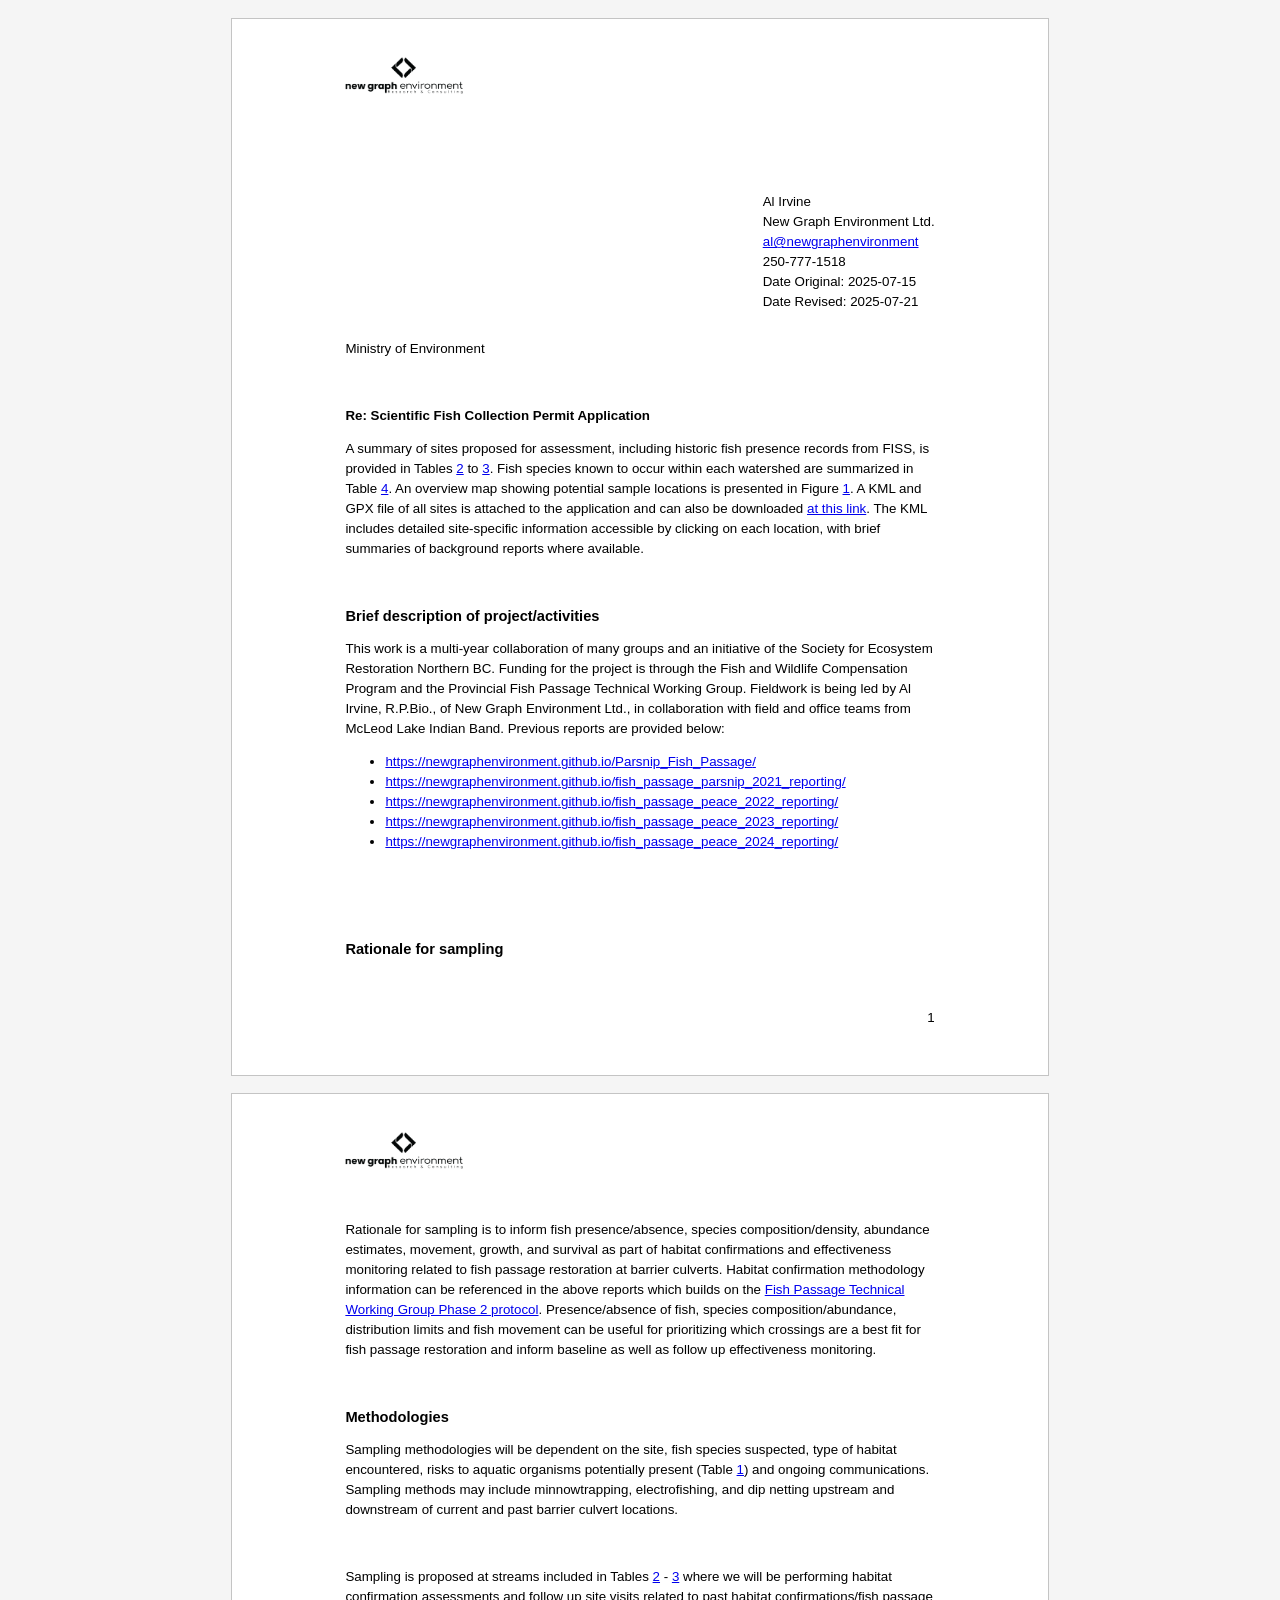
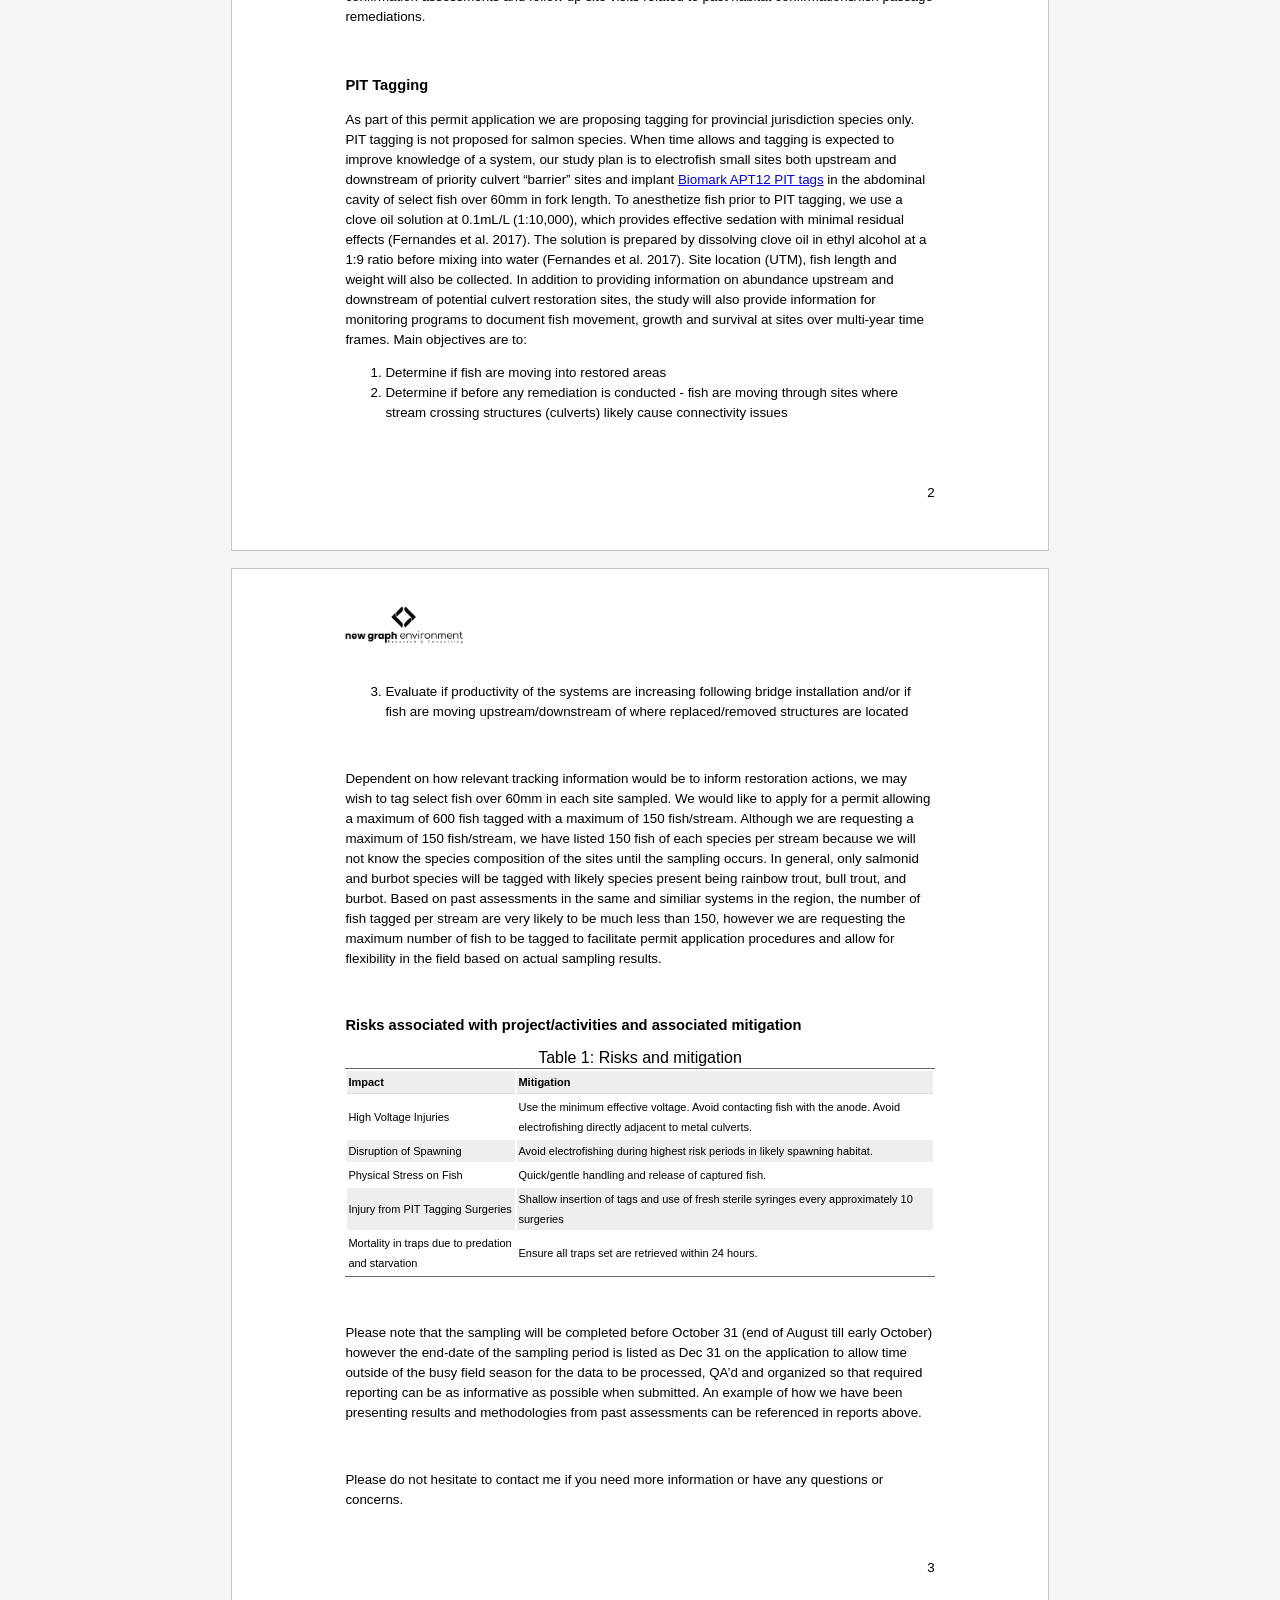
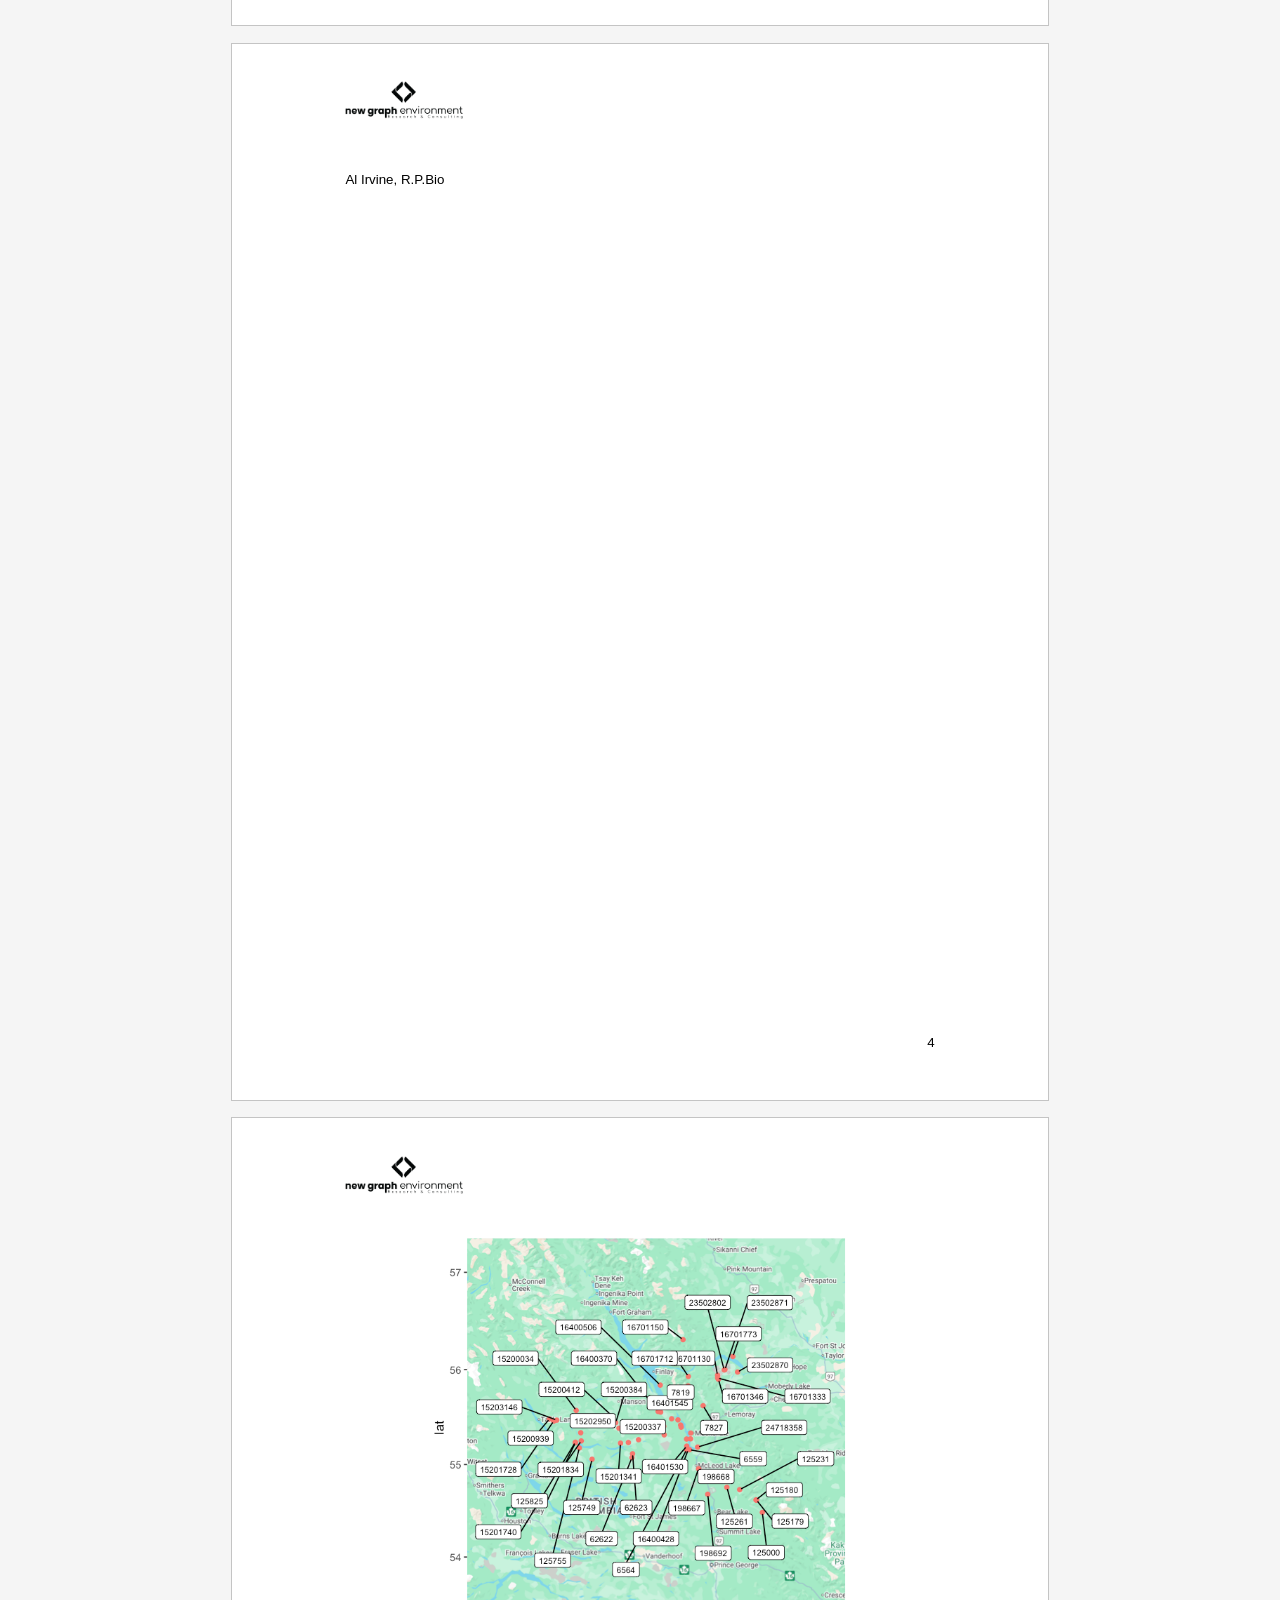
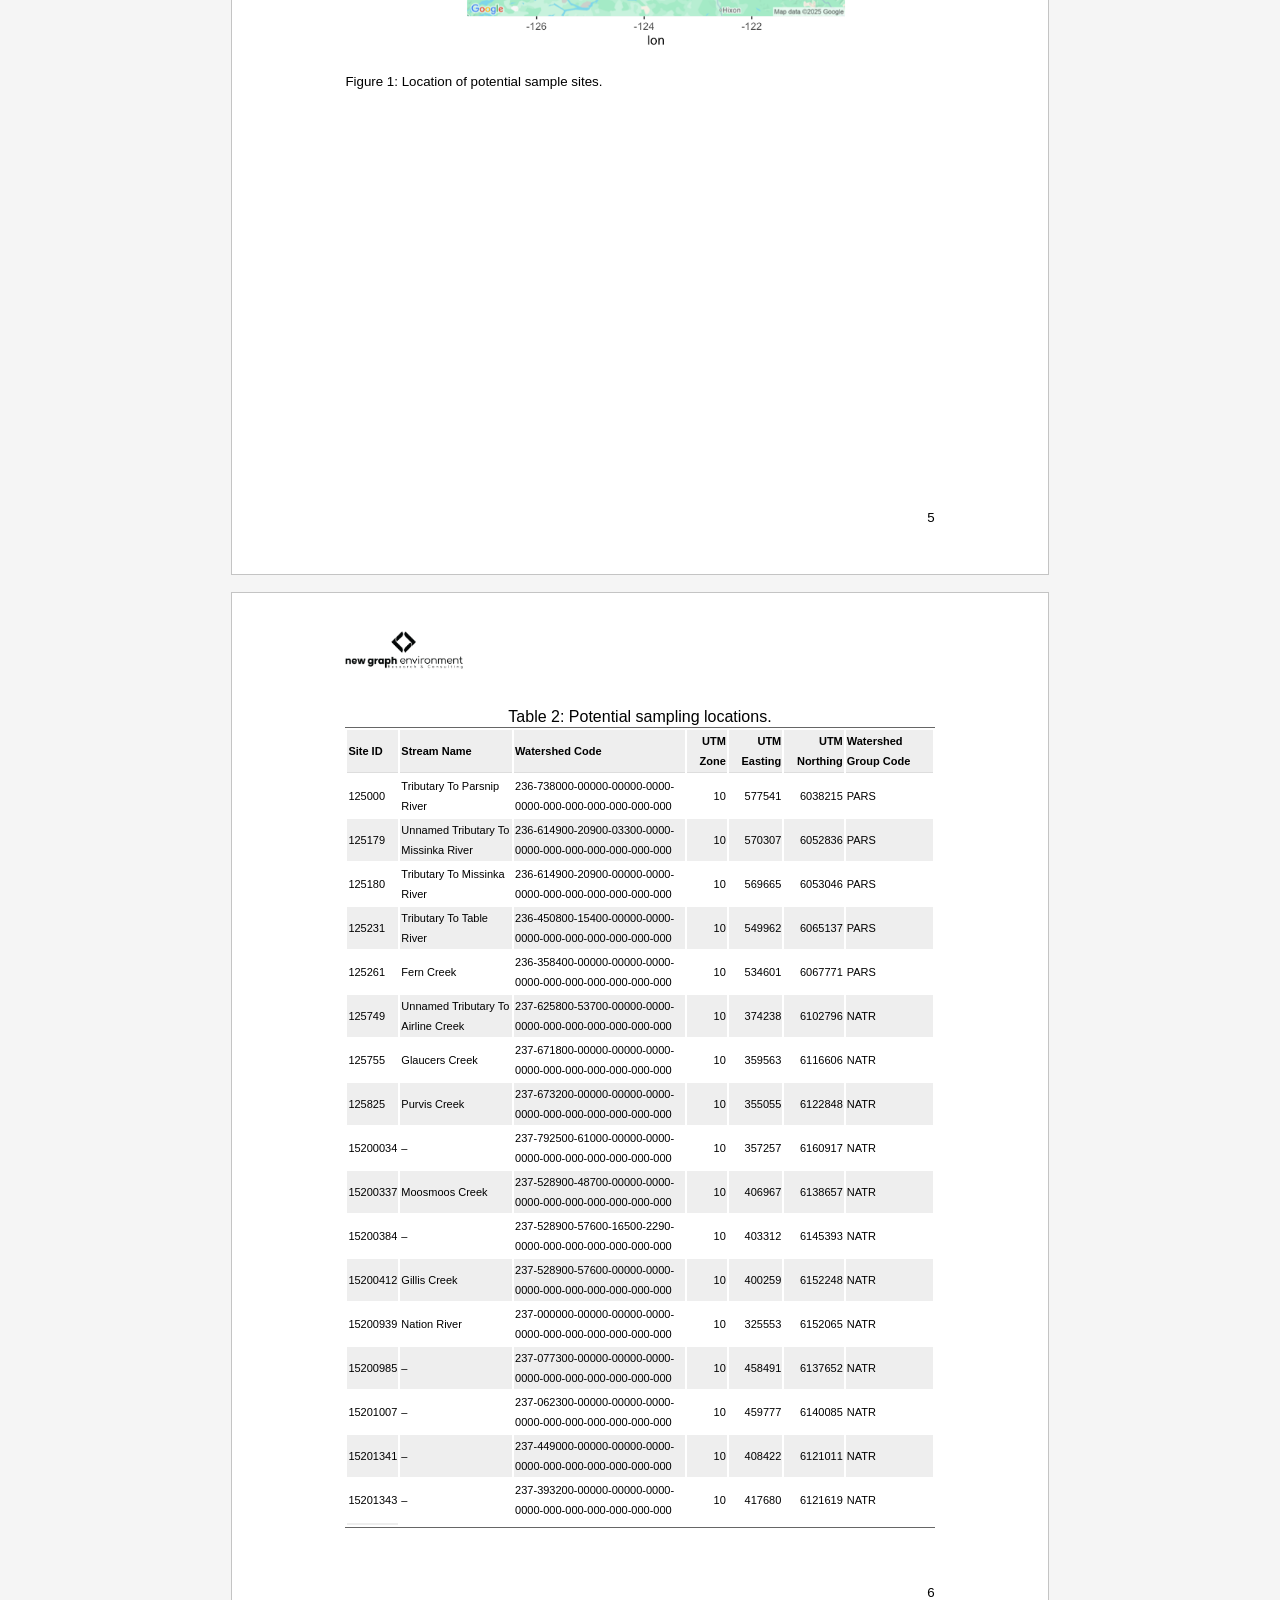
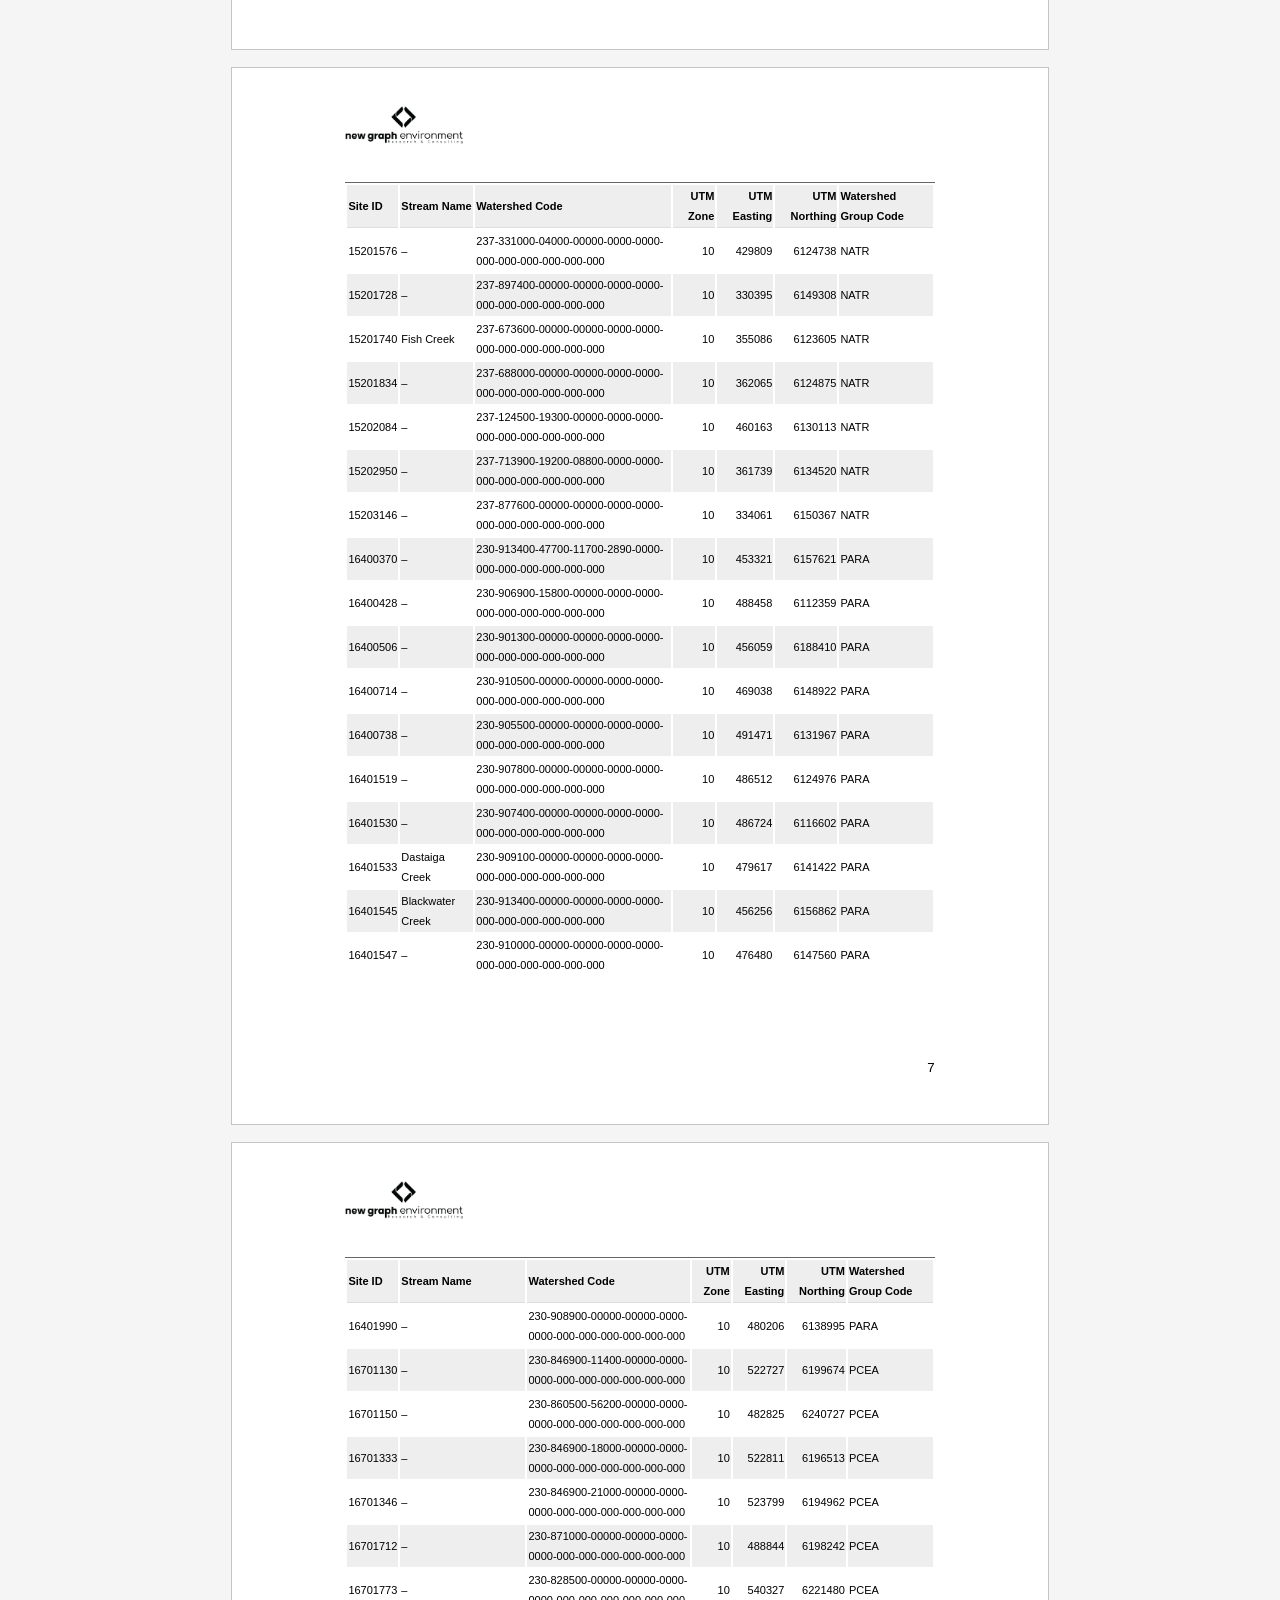
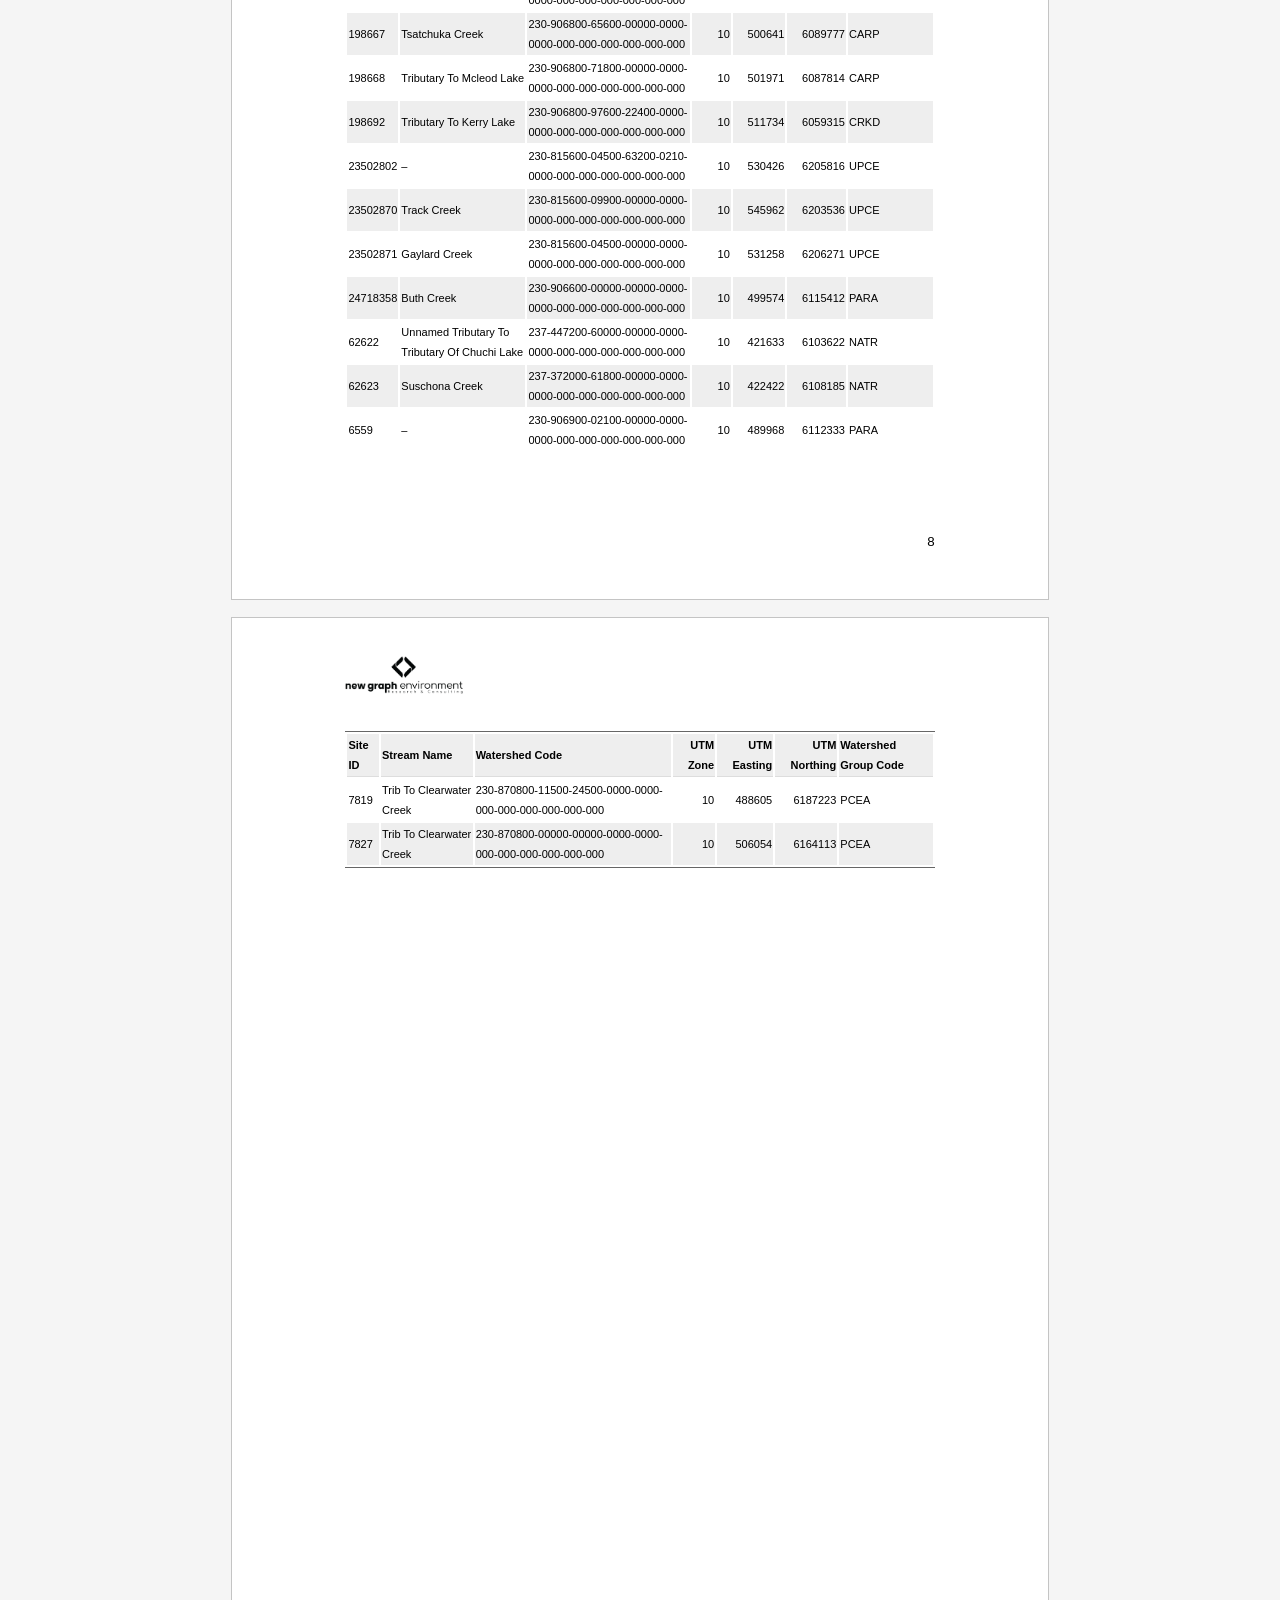
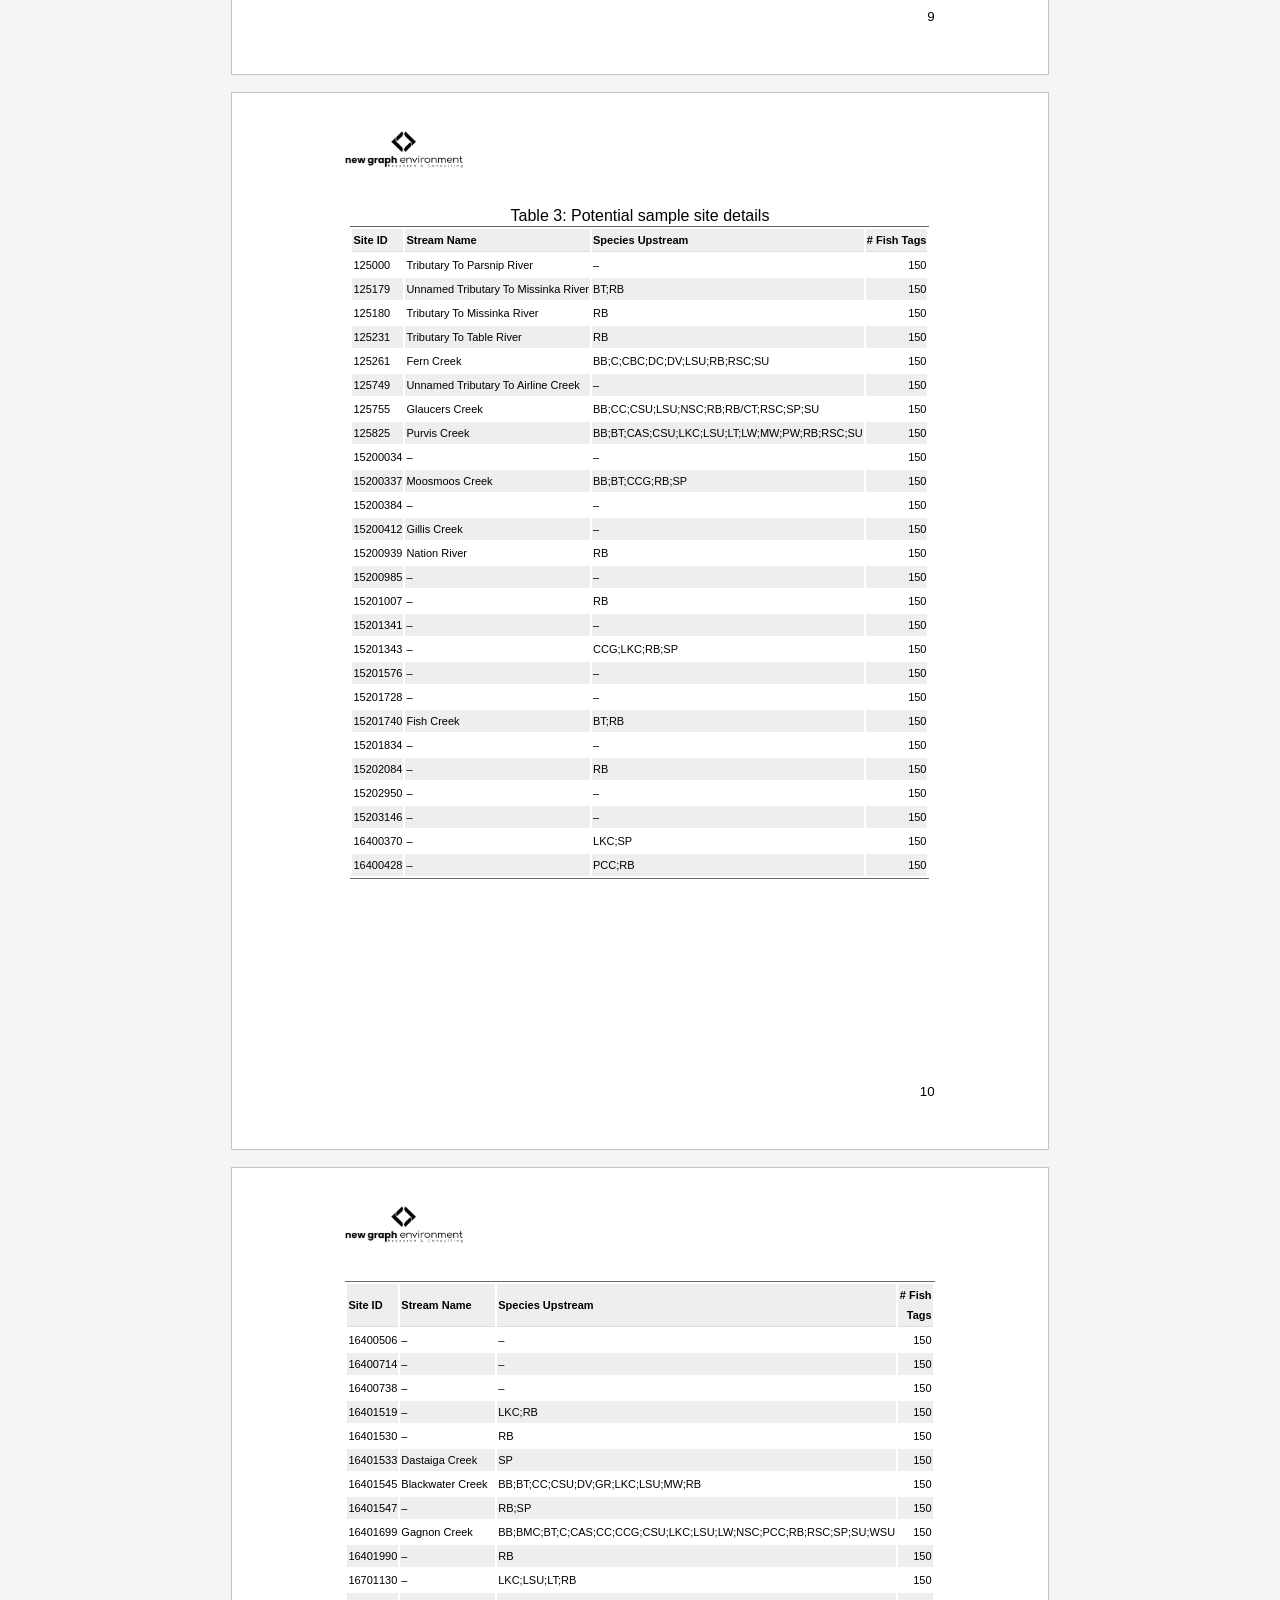
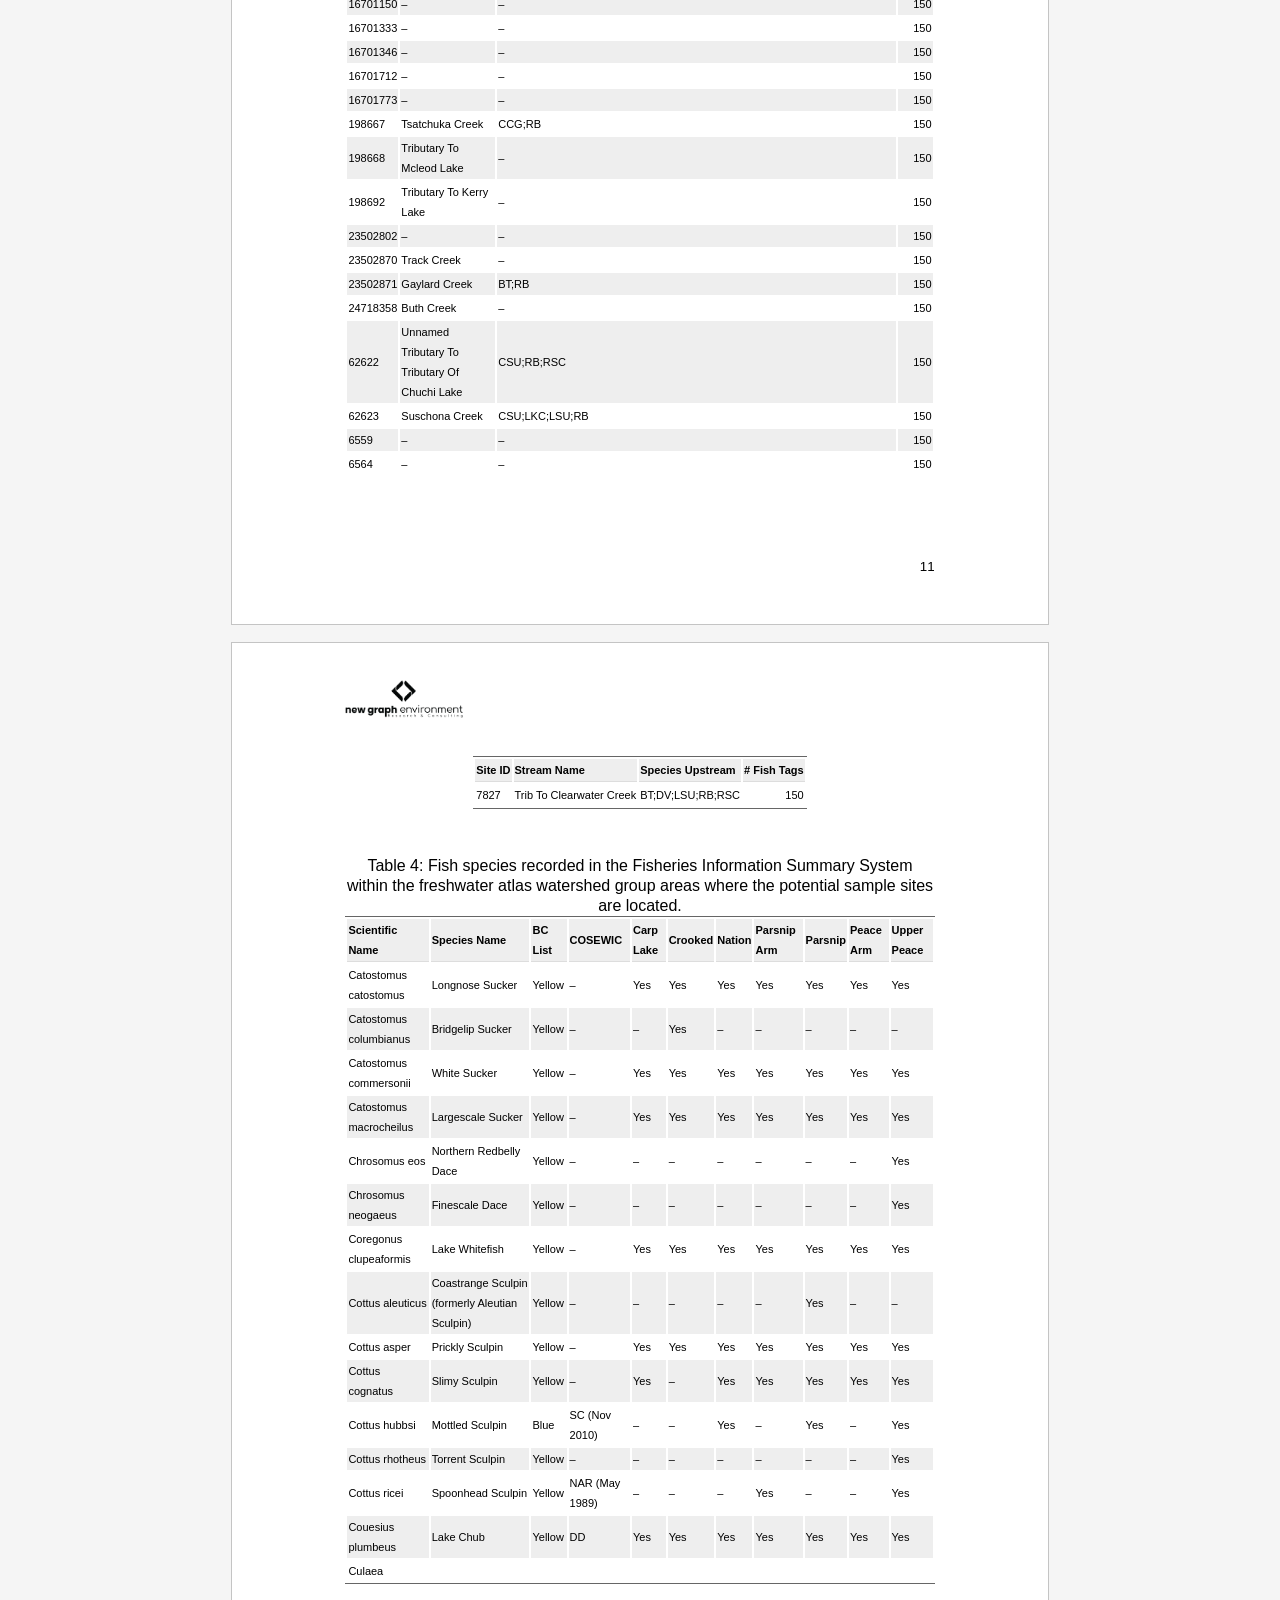
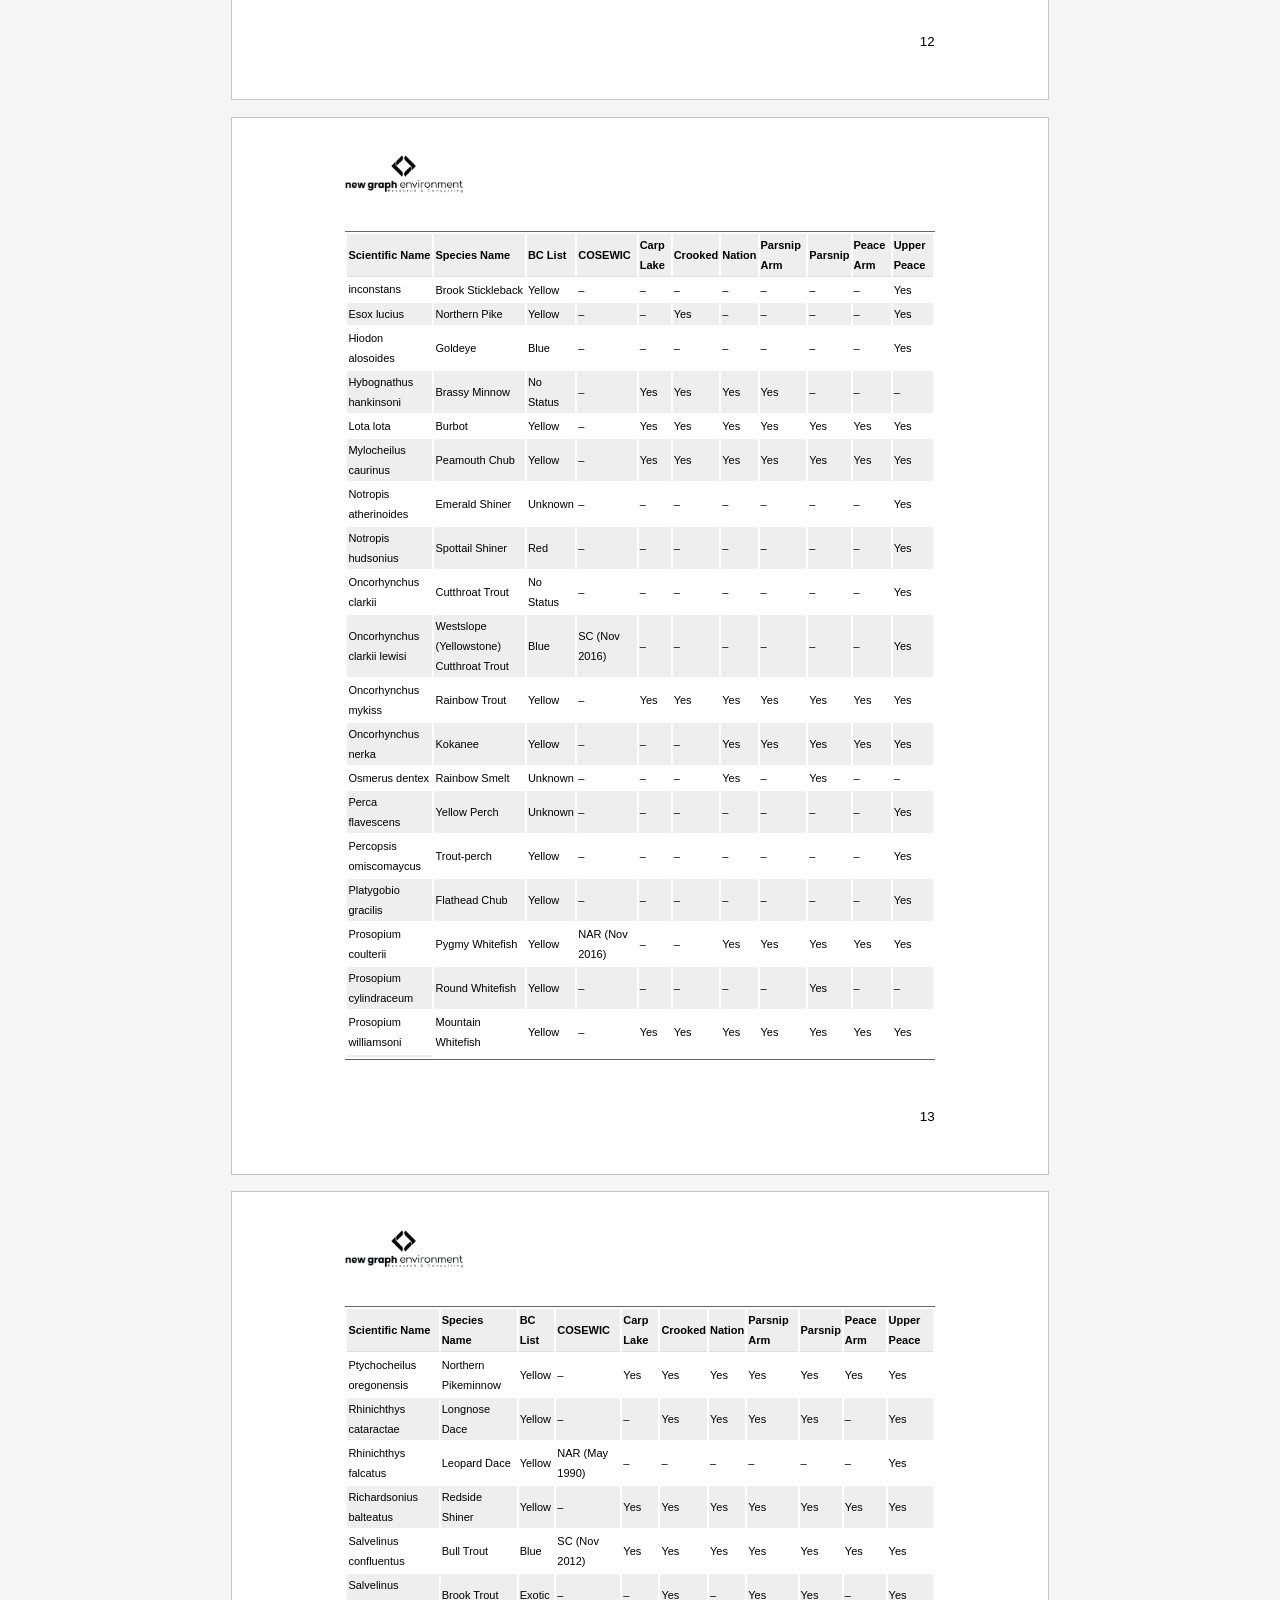
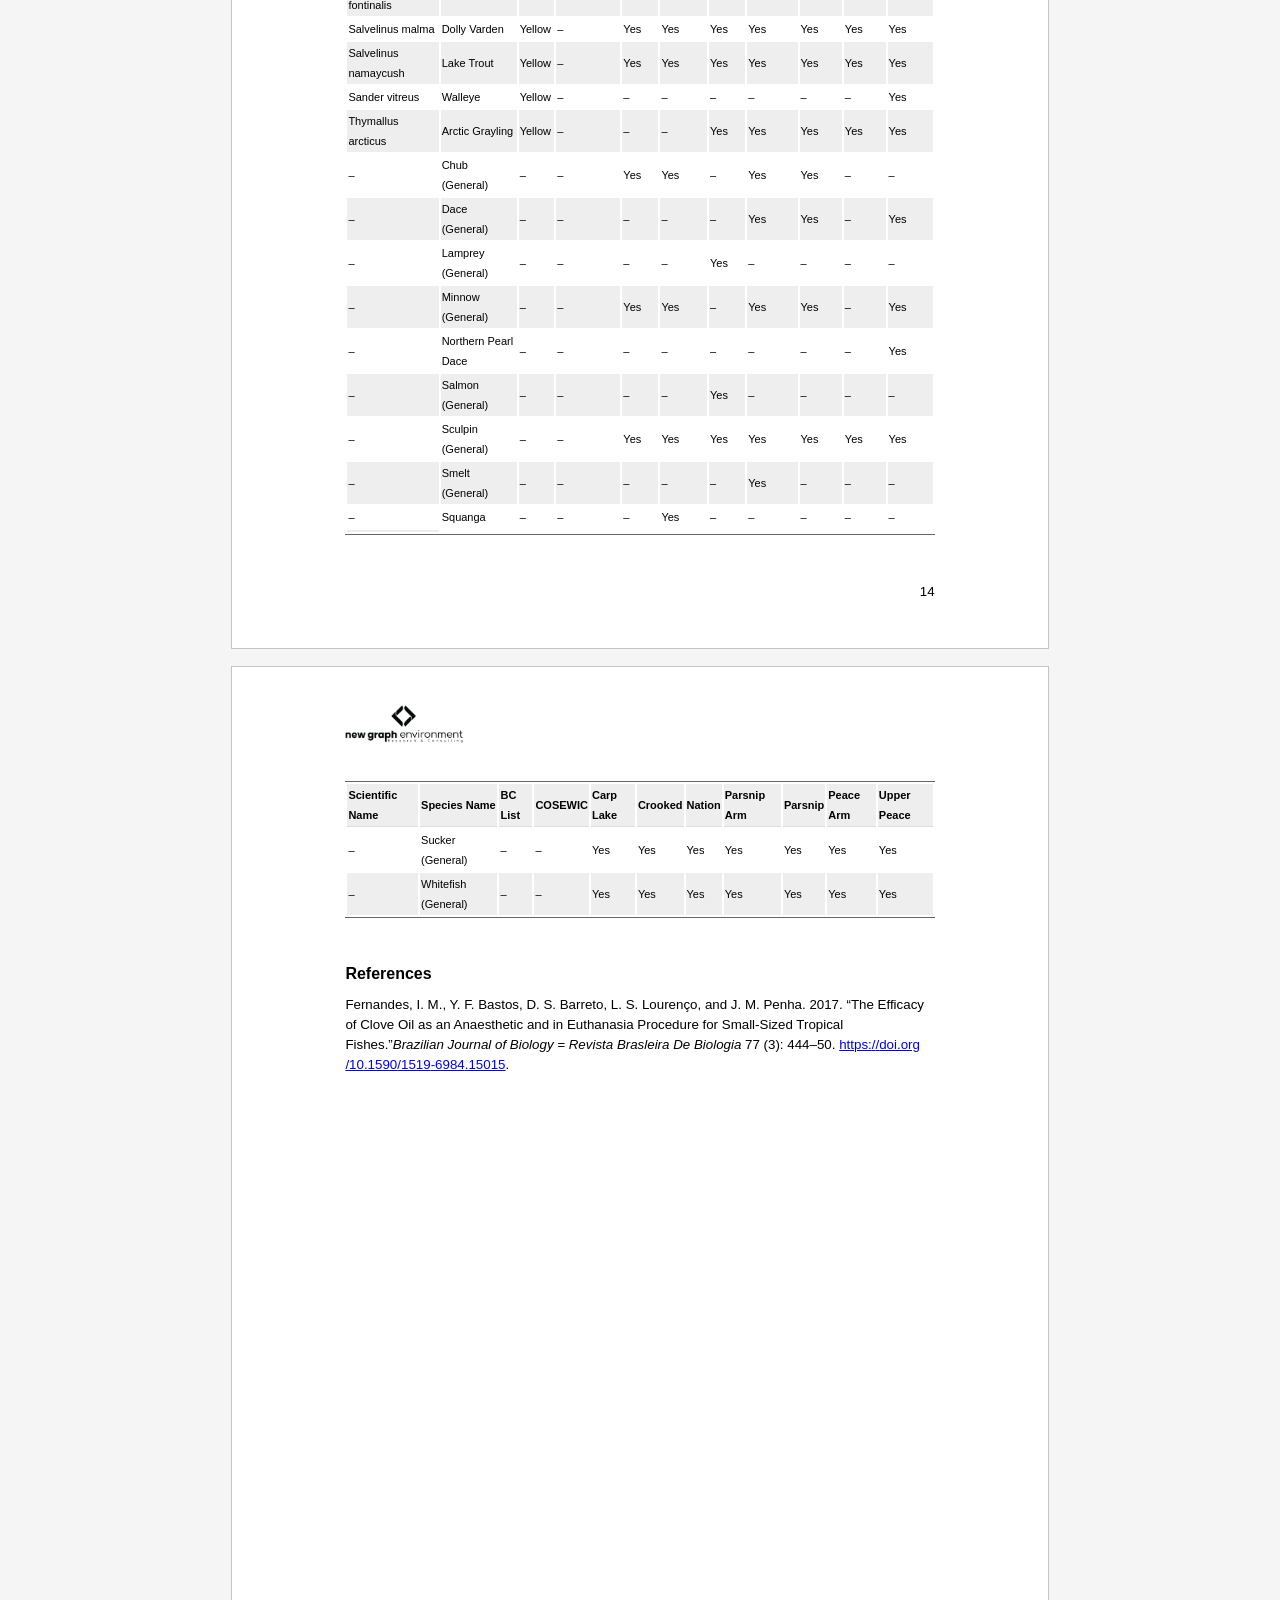
==== docs/index.html @ 7a23edc9 "Initial commit" ====
<!DOCTYPE html>

<html xmlns="http://www.w3.org/1999/xhtml">

<head>

<meta charset="utf-8">
<meta http-equiv="Content-Type" content="text/html; charset=utf-8" />
<meta name="generator" content="pandoc" />
<meta name="viewport" content="width=device-width">
<meta property="og:title" content="Scientific Fish Collection - Permit Application" />




<meta name="author" content="Al Irvine" />


<meta name="description" content="Scientific Fish Collection - Permit Application">

<script id="pandoc-meta" type="application/json">
{"author":"Al Irvine","biblio-style":"apalike","bibliography":"references.bib","knit":"pagedown::chrome_print","link-citations":false,"links-to-footnotes":false,"newpage_html_class":"page-break-after","output":{"pagedown::html_letter":{"css":["style-pagedown.css","default","letter"],"self_contained":true}},"paged-footnotes":false,"params":{"gis_project_name":"sern_peace_fwcp_2023","repo_url":"<a href=\"https://github.com/lucy-schick/fish_passage_peace_2025_permit\" class=\"uri\">https://github.com/lucy-schick/fish_passage_peace_2025_permit</a>","report_url":"<a href=\"https://lucy-schick.github.io/fish_passage_peace_2025_permit/\" class=\"uri\">https://lucy-schick.github.io/fish_passage_peace_2025_permit/</a>","update_packages":false},"title":"Scientific Fish Collection - Permit Application"}
</script>

<title>Scientific Fish Collection - Permit Application</title>


<style type="text/css">:root {
--background: whitesmoke;
--pagedjs-width: 6in;
--pagedjs-height: 9in;
--color-paper: white;
--color-mbox: rgba(0, 0, 0, 0.2);
--running-title-width: 2.5in;
--screen-pages-spacing: 5mm;
}
html {
line-height: 1.3;
}

a[href^="http"]:not([class="uri"])::after {
content: " (" attr(href) ")";
font-size: 90%;
hyphens: none;
word-break: break-all;
}
.references a[href^=http]:not([class=uri])::after {
content: none;
}
.main a[href^="#"]:not([class^="footnote-"]):not([href*=":"])::after {
content: " (page " target-counter(attr(href), page) ")";
}
.main a.front-matter-ref[href^="#"]:not([class^="footnote-"]):not([href*=":"])::after {
content: " (page " target-counter(attr(href), page, lower-roman) ")";
}

.sourceCode a[href^="#"]:not([class^="footnote-"]):not([href*=":"])::after,
.sourceCode a.front-matter-ref[href^="#"]:not([class^="footnote-"]):not([href*=":"])::after {
content: unset;
}

.toc ul, .lot ul, .lof ul {
list-style: none;
padding-left: 0;
overflow-x: clip;
}
.toc li li {
padding-left: 1em;
}
.toc a, .lot a, .lof a {
text-decoration: none;
background: white;
padding-right: .33em;
}
.toc a::after, .lot a::after, .lof a::after {

content: target-counter(attr(href), page);
float: right;
background: white;
}
.toc a.front-matter-ref::after, .lot a.front-matter-ref::after, .lof a.front-matter-ref::after {

content: target-counter(attr(href), page, lower-roman);
}
.toc .leaders::before, .lot .leaders::before, .lof .leaders::before {
float: left;
width: 0;
white-space: nowrap;
content: ". . . . . . . . . . . . . . . . . . . . . . . . . . . . . . . . . . . . . . . . . . . . . . . . . . . . . . . . . . . . . . . . . . . . . . . . . . . . . . . . ";
}

.chapter > h1 > .header-section-number::before, .chapter-ref > .toc-section-number::before {
content: var(--chapter-name-before, "Chapter ");
}
.chapter > h1 > .header-section-number::after, .chapter-ref > .toc-section-number::after {
content: var(--chapter-name-after, "");
}

.subtitle span {
font-size: .9em;
}
img {
max-width: 100%;
}
pre {
padding: 1em;
white-space: pre-wrap;
}
pre[class] {
background: #f9f9f9;
}
abbr {
text-decoration: none;
}
@media screen {
div.sourceCode {
overflow: visible !important;
}
a.sourceLine::before {
text-decoration: unset !important;
}
}
pre.numberSource a.sourceLine {
left: 0 !important;
text-indent: -5em
}
pre.numberSource {
margin-left: 0 !important;
}
table {
margin: auto;
border-top: 1px solid #666;
border-bottom: 1px solid #666;
}
table thead th {
border-bottom: 1px solid #ddd;
}
thead, tfoot, tr:nth-child(even) {
background: #eee;
}

.kable_wrapper > tbody > tr > td {
vertical-align: top;
}
.footnotes {
font-size: 90%;
}
.footnotes hr::before {
content: "Footnotes:";
}
.footnotes hr {
border: none;
}
.footnote-break {
width: 1in;
}
body {
hyphens: auto;
}
code {
hyphens: none;
}

@media screen {
body {
background-color: var(--background);
margin: var(--screen-pages-spacing) auto 0 auto;
}
.pagedjs_pages {
display: flex;
max-width: calc(var(--pagedjs-width) * 2);
flex: 0;
flex-wrap: wrap;
margin: 0 auto;
}
.pagedjs_page {
background-color: var(--color-paper);
box-shadow: 0 0 0 1px var(--color-mbox);
flex-shrink: 0;
flex-grow: 0;
margin: auto auto var(--screen-pages-spacing) auto;
}
}

@media screen and (min-width: 12.32in) {
.pagedjs_page {
margin: auto 0 var(--screen-pages-spacing) 0;
}
.pagedjs_first_page {
margin-left: var(--pagedjs-width);
}
}

@media screen and (max-width:1180px) {
body {
width: calc(var(--pagedjs-width) + 2 * var(--screen-pages-spacing));
}
}
</style>
<style type="text/css">body {
font-family: Palatino, "Palatino Linotype", "Palatino LT STD", Georgia, 'Source Han Serif', 'Songti SC', serif;
line-height: 1.5em;
}
.title-page {
display: none;
}
.from, .date {
text-align: right;
}
.from p {
text-align: left;
display: inline-block;
}
.logo {
position: running(header-logo);
height: 1cm;
}
.date {
margin-top: 4em;
}
@page {
size: letter;
margin: 4cm 3cm;
@top-left {
content: element(header-logo);
}
@bottom-right {
content: counter(page);
}
}
@media screen and (min-width: 12.32in) {
.pagedjs_page, .pagedjs_first_page {
margin: auto auto 5mm auto;
}
}
</style>
<script>// Configuration script for paged.js

(function() {
  // Retrieve previous config object if defined
  window.PagedConfig = window.PagedConfig || {};
  const {before: beforePaged, after: afterPaged} = window.PagedConfig;

  // utils
  const insertCSS = text => {
    let style = document.createElement('style');
		style.type = 'text/css';
		style.appendChild(document.createTextNode(text));
    document.head.appendChild(style);
  };

  // Util function for front and back covers images
  const insertCSSForCover = type => {
    const links = document.querySelectorAll('link[id^=' + type + ']');
    if (!links.length) return;
    const re = new RegExp(type + '-\\d+');
    let text = ':root {--' + type + ': var(--' + type + '-1);';
    for (const link of links) {
      text += '--' + re.exec(link.id)[0] + ': url("' + link.href + '");';
    }
    text += '}';
    insertCSS(text);
  };

  const insertPageBreaksCSS = () => {
    insertCSS(`
    .page-break-after {break-after: page;}
    .page-break-before {break-before: page;}
    `);
  };

  window.PagedConfig.before = async () => {
    // Front and back covers support
    let frontCover = document.querySelector('.front-cover');
    let backCover = document.querySelector('.back-cover');
    if (frontCover) document.body.prepend(frontCover);
    if (backCover) document.body.append(backCover);
    insertCSSForCover('front-cover');
    insertCSSForCover('back-cover');
    insertPageBreaksCSS();

    if (beforePaged) await beforePaged();
  };

  // from https://stackoverflow.com/q/21647928
  const toUTF16BE = x => {
    let res = '';
    for (i=0; i < x.length; i++) {
      let hex = x.charCodeAt(i).toString(16);
      hex = ('000' + hex).slice(-4);
      res += hex
    }
    res = 'feff' + res ;
    return res;
  }

  const findPage = el => {
    while (el.parentElement) {
      el = el.parentElement;
      if (el.getAttribute('data-page-number')) {
        return parseInt(el.getAttribute('data-page-number'));
      }
    }
    return null;
  };

  const tocEntriesInfos = ul => {
    let result = []; // where we store the results
    // if there is no element, return an empty array
    if (!ul) {
      return result;
    }
    const tocEntries = ul.children; // tocEntries are 'li' elements

    for (const li of tocEntries) {
      // Since parts entries in TOC have no anchor,
      // do not use them in the PDF outline.
      if (li.classList.contains('part')) {
        continue;
      }

      // get the title and encode it in UTF16BE (pdfmark is encoded in UTF16BE with BOM)
      const title = toUTF16BE(li.querySelector('a').textContent);

      // get the page number
      const href = li.querySelector('a').getAttribute('href');
      const el = document.getElementById(href.substring(1));
      const page = findPage(el);

      // get the children
      children = tocEntriesInfos(li.querySelector('ul'));

      result.push({
        title: title,
        page: page,
        children: children
      });
    }

    return result;
  };
  window.PagedConfig.after = (flow) => {
    // force redraw, see https://github.com/rstudio/pagedown/issues/35#issuecomment-475905361
    // and https://stackoverflow.com/a/24753578/6500804
    document.body.style.display = 'none';
    document.body.offsetHeight;
    document.body.style.display = '';

    // run previous PagedConfig.after function if defined
    if (afterPaged) afterPaged(flow);

    // pagedownListener is a binding added by the chrome_print function
    // this binding exists only when chrome_print opens the html file
    if (window.pagedownListener) {
      // the html file is opened for printing
      // call the binding to signal to the R session that Paged.js has finished
      const tocList = flow.source.querySelector('.toc > ul');
      const tocInfos = tocEntriesInfos(tocList);
      pagedownListener(JSON.stringify({
        pagedjs: true,
        pages: flow.total,
        elapsedtime: flow.performance,
        tocInfos: tocInfos
      }));
      return;
    }
    if (sessionStorage.getItem('pagedown-scroll')) {
      // scroll to the last position before the page is reloaded
      window.scrollTo(0, sessionStorage.getItem('pagedown-scroll'));
      return;
    }
    if (window.location.hash) {
      const id = decodeURIComponent(window.location.hash).replace(/^#/, '');
      document.getElementById(id).scrollIntoView({behavior: 'smooth'});
    }
  };
})();
</script>
<script>/**
 * @license Paged.js v0.1.43 | MIT | https://gitlab.pagedmedia.org/tools/pagedjs
 */

(function (global, factory) {
	typeof exports === 'object' && typeof module !== 'undefined' ? module.exports = factory() :
	typeof define === 'function' && define.amd ? define(factory) :
	(global = global || self, global.PagedPolyfill = factory());
}(this, (function () { 'use strict';

	function createCommonjsModule(fn, module) {
		return module = { exports: {} }, fn(module, module.exports), module.exports;
	}

	function getCjsExportFromNamespace (n) {
		return n && n['default'] || n;
	}

	var isImplemented = function () {
		var assign = Object.assign, obj;
		if (typeof assign !== "function") return false;
		obj = { foo: "raz" };
		assign(obj, { bar: "dwa" }, { trzy: "trzy" });
		return (obj.foo + obj.bar + obj.trzy) === "razdwatrzy";
	};

	var isImplemented$1 = function () {
		try {
			Object.keys("primitive");
			return true;
		} catch (e) {
	 return false;
	}
	};

	// eslint-disable-next-line no-empty-function
	var noop = function () {};

	var _undefined = noop(); // Support ES3 engines

	var isValue = function (val) {
	 return (val !== _undefined) && (val !== null);
	};

	var keys = Object.keys;

	var shim = function (object) {
		return keys(isValue(object) ? Object(object) : object);
	};

	var keys$1 = isImplemented$1()
		? Object.keys
		: shim;

	var validValue = function (value) {
		if (!isValue(value)) throw new TypeError("Cannot use null or undefined");
		return value;
	};

	var max   = Math.max;

	var shim$1 = function (dest, src /*, …srcn*/) {
		var error, i, length = max(arguments.length, 2), assign;
		dest = Object(validValue(dest));
		assign = function (key) {
			try {
				dest[key] = src[key];
			} catch (e) {
				if (!error) error = e;
			}
		};
		for (i = 1; i < length; ++i) {
			src = arguments[i];
			keys$1(src).forEach(assign);
		}
		if (error !== undefined) throw error;
		return dest;
	};

	var assign = isImplemented()
		? Object.assign
		: shim$1;

	var forEach = Array.prototype.forEach, create = Object.create;

	var process = function (src, obj) {
		var key;
		for (key in src) obj[key] = src[key];
	};

	// eslint-disable-next-line no-unused-vars
	var normalizeOptions = function (opts1 /*, …options*/) {
		var result = create(null);
		forEach.call(arguments, function (options) {
			if (!isValue(options)) return;
			process(Object(options), result);
		});
		return result;
	};

	// Deprecated

	var isCallable = function (obj) {
	 return typeof obj === "function";
	};

	var str = "razdwatrzy";

	var isImplemented$2 = function () {
		if (typeof str.contains !== "function") return false;
		return (str.contains("dwa") === true) && (str.contains("foo") === false);
	};

	var indexOf = String.prototype.indexOf;

	var shim$2 = function (searchString/*, position*/) {
		return indexOf.call(this, searchString, arguments[1]) > -1;
	};

	var contains = isImplemented$2()
		? String.prototype.contains
		: shim$2;

	var d_1 = createCommonjsModule(function (module) {

	var d;

	d = module.exports = function (dscr, value/*, options*/) {
		var c, e, w, options, desc;
		if ((arguments.length < 2) || (typeof dscr !== 'string')) {
			options = value;
			value = dscr;
			dscr = null;
		} else {
			options = arguments[2];
		}
		if (dscr == null) {
			c = w = true;
			e = false;
		} else {
			c = contains.call(dscr, 'c');
			e = contains.call(dscr, 'e');
			w = contains.call(dscr, 'w');
		}

		desc = { value: value, configurable: c, enumerable: e, writable: w };
		return !options ? desc : assign(normalizeOptions(options), desc);
	};

	d.gs = function (dscr, get, set/*, options*/) {
		var c, e, options, desc;
		if (typeof dscr !== 'string') {
			options = set;
			set = get;
			get = dscr;
			dscr = null;
		} else {
			options = arguments[3];
		}
		if (get == null) {
			get = undefined;
		} else if (!isCallable(get)) {
			options = get;
			get = set = undefined;
		} else if (set == null) {
			set = undefined;
		} else if (!isCallable(set)) {
			options = set;
			set = undefined;
		}
		if (dscr == null) {
			c = true;
			e = false;
		} else {
			c = contains.call(dscr, 'c');
			e = contains.call(dscr, 'e');
		}

		desc = { get: get, set: set, configurable: c, enumerable: e };
		return !options ? desc : assign(normalizeOptions(options), desc);
	};
	});

	var validCallable = function (fn) {
		if (typeof fn !== "function") throw new TypeError(fn + " is not a function");
		return fn;
	};

	var eventEmitter = createCommonjsModule(function (module, exports) {

	var apply = Function.prototype.apply, call = Function.prototype.call
	  , create = Object.create, defineProperty = Object.defineProperty
	  , defineProperties = Object.defineProperties
	  , hasOwnProperty = Object.prototype.hasOwnProperty
	  , descriptor = { configurable: true, enumerable: false, writable: true }

	  , on, once, off, emit, methods, descriptors, base;

	on = function (type, listener) {
		var data;

		validCallable(listener);

		if (!hasOwnProperty.call(this, '__ee__')) {
			data = descriptor.value = create(null);
			defineProperty(this, '__ee__', descriptor);
			descriptor.value = null;
		} else {
			data = this.__ee__;
		}
		if (!data[type]) data[type] = listener;
		else if (typeof data[type] === 'object') data[type].push(listener);
		else data[type] = [data[type], listener];

		return this;
	};

	once = function (type, listener) {
		var once, self;

		validCallable(listener);
		self = this;
		on.call(this, type, once = function () {
			off.call(self, type, once);
			apply.call(listener, this, arguments);
		});

		once.__eeOnceListener__ = listener;
		return this;
	};

	off = function (type, listener) {
		var data, listeners, candidate, i;

		validCallable(listener);

		if (!hasOwnProperty.call(this, '__ee__')) return this;
		data = this.__ee__;
		if (!data[type]) return this;
		listeners = data[type];

		if (typeof listeners === 'object') {
			for (i = 0; (candidate = listeners[i]); ++i) {
				if ((candidate === listener) ||
						(candidate.__eeOnceListener__ === listener)) {
					if (listeners.length === 2) data[type] = listeners[i ? 0 : 1];
					else listeners.splice(i, 1);
				}
			}
		} else {
			if ((listeners === listener) ||
					(listeners.__eeOnceListener__ === listener)) {
				delete data[type];
			}
		}

		return this;
	};

	emit = function (type) {
		var i, l, listener, listeners, args;

		if (!hasOwnProperty.call(this, '__ee__')) return;
		listeners = this.__ee__[type];
		if (!listeners) return;

		if (typeof listeners === 'object') {
			l = arguments.length;
			args = new Array(l - 1);
			for (i = 1; i < l; ++i) args[i - 1] = arguments[i];

			listeners = listeners.slice();
			for (i = 0; (listener = listeners[i]); ++i) {
				apply.call(listener, this, args);
			}
		} else {
			switch (arguments.length) {
			case 1:
				call.call(listeners, this);
				break;
			case 2:
				call.call(listeners, this, arguments[1]);
				break;
			case 3:
				call.call(listeners, this, arguments[1], arguments[2]);
				break;
			default:
				l = arguments.length;
				args = new Array(l - 1);
				for (i = 1; i < l; ++i) {
					args[i - 1] = arguments[i];
				}
				apply.call(listeners, this, args);
			}
		}
	};

	methods = {
		on: on,
		once: once,
		off: off,
		emit: emit
	};

	descriptors = {
		on: d_1(on),
		once: d_1(once),
		off: d_1(off),
		emit: d_1(emit)
	};

	base = defineProperties({}, descriptors);

	module.exports = exports = function (o) {
		return (o == null) ? create(base) : defineProperties(Object(o), descriptors);
	};
	exports.methods = methods;
	});
	var eventEmitter_1 = eventEmitter.methods;

	/**
	 * Hooks allow for injecting functions that must all complete in order before finishing
	 * They will execute in parallel but all must finish before continuing
	 * Functions may return a promise if they are asycn.
	 * From epubjs/src/utils/hooks
	 * @param {any} context scope of this
	 * @example this.content = new Hook(this);
	 */
	class Hook {
		constructor(context){
			this.context = context || this;
			this.hooks = [];
		}

		/**
		 * Adds a function to be run before a hook completes
		 * @example this.content.register(function(){...});
		 * @return {undefined} void
		 */
		register(){
			for(var i = 0; i < arguments.length; ++i) {
				if (typeof arguments[i]  === "function") {
					this.hooks.push(arguments[i]);
				} else {
					// unpack array
					for(var j = 0; j < arguments[i].length; ++j) {
						this.hooks.push(arguments[i][j]);
					}
				}
			}
		}

		/**
		 * Triggers a hook to run all functions
		 * @example this.content.trigger(args).then(function(){...});
		 * @return {Promise} results
		 */
		trigger(){
			var args = arguments;
			var context = this.context;
			var promises = [];

			this.hooks.forEach(function(task) {
				var executing = task.apply(context, args);

				if(executing && typeof executing["then"] === "function") {
					// Task is a function that returns a promise
					promises.push(executing);
				}
				// Otherwise Task resolves immediately, add resolved promise with result
				promises.push(new Promise((resolve, reject) => {
					resolve(executing);
				}));
			});


			return Promise.all(promises);
		}

		/**
	   * Triggers a hook to run all functions synchronously
	   * @example this.content.trigger(args).then(function(){...});
	   * @return {Array} results
	   */
		triggerSync(){
			var args = arguments;
			var context = this.context;
			var results = [];

			this.hooks.forEach(function(task) {
				var executing = task.apply(context, args);

				results.push(executing);
			});


			return results;
		}

		// Adds a function to be run before a hook completes
		list(){
			return this.hooks;
		}

		clear(){
			return this.hooks = [];
		}
	}

	function getBoundingClientRect(element) {
		if (!element) {
			return;
		}
		let rect;
		if (typeof element.getBoundingClientRect !== "undefined") {
			rect = element.getBoundingClientRect();
		} else {
			let range = document.createRange();
			range.selectNode(element);
			rect = range.getBoundingClientRect();
		}
		return rect;
	}

	function getClientRects(element) {
		if (!element) {
			return;
		}
		let rect;
		if (typeof element.getClientRects !== "undefined") {
			rect = element.getClientRects();
		} else {
			let range = document.createRange();
			range.selectNode(element);
			rect = range.getClientRects();
		}
		return rect;
	}

	/**
	 * Generates a UUID
	 * based on: http://stackoverflow.com/questions/105034/how-to-create-a-guid-uuid-in-javascript
	 * @returns {string} uuid
	 */
	function UUID() {
		var d = new Date().getTime();
		if (typeof performance !== "undefined" && typeof performance.now === "function") {
			d += performance.now(); //use high-precision timer if available
		}
		return "xxxxxxxx-xxxx-4xxx-yxxx-xxxxxxxxxxxx".replace(/[xy]/g, function (c) {
			var r = (d + Math.random() * 16) % 16 | 0;
			d = Math.floor(d / 16);
			return (c === "x" ? r : (r & 0x3 | 0x8)).toString(16);
		});
	}

	function attr(element, attributes) {
		for (var i = 0; i < attributes.length; i++) {
			if (element.hasAttribute(attributes[i])) {
				return element.getAttribute(attributes[i]);
			}
		}
	}

	/* Based on by https://mths.be/cssescape v1.5.1 by @mathias | MIT license
	 * Allows # and .
	 */
	function querySelectorEscape(value) {
		if (arguments.length == 0) {
			throw new TypeError("`CSS.escape` requires an argument.");
		}
		var string = String(value);

		var length = string.length;
		var index = -1;
		var codeUnit;
		var result = "";
		var firstCodeUnit = string.charCodeAt(0);
		while (++index < length) {
			codeUnit = string.charCodeAt(index);



			// Note: there’s no need to special-case astral symbols, surrogate
			// pairs, or lone surrogates.

			// If the character is NULL (U+0000), then the REPLACEMENT CHARACTER
			// (U+FFFD).
			if (codeUnit == 0x0000) {
				result += "\uFFFD";
				continue;
			}

			if (
				// If the character is in the range [\1-\1F] (U+0001 to U+001F) or is
				// U+007F, […]
				(codeUnit >= 0x0001 && codeUnit <= 0x001F) || codeUnit == 0x007F ||
				// If the character is the first character and is in the range [0-9]
				// (U+0030 to U+0039), […]
				(index == 0 && codeUnit >= 0x0030 && codeUnit <= 0x0039) ||
				// If the character is the second character and is in the range [0-9]
				// (U+0030 to U+0039) and the first character is a `-` (U+002D), […]
				(
					index == 1 &&
					codeUnit >= 0x0030 && codeUnit <= 0x0039 &&
					firstCodeUnit == 0x002D
				)
			) {
				// https://drafts.csswg.org/cssom/#escape-a-character-as-code-point
				result += "\\" + codeUnit.toString(16) + " ";
				continue;
			}

			if (
				// If the character is the first character and is a `-` (U+002D), and
				// there is no second character, […]
				index == 0 &&
				length == 1 &&
				codeUnit == 0x002D
			) {
				result += "\\" + string.charAt(index);
				continue;
			}

			// support for period character in id
			if (codeUnit == 0x002E) {
				if (string.charAt(0) == "#") {
					result += "\\.";
					continue;
				}
			}


			// If the character is not handled by one of the above rules and is
			// greater than or equal to U+0080, is `-` (U+002D) or `_` (U+005F), or
			// is in one of the ranges [0-9] (U+0030 to U+0039), [A-Z] (U+0041 to
			// U+005A), or [a-z] (U+0061 to U+007A), […]
			if (
				codeUnit >= 0x0080 ||
				codeUnit == 0x002D ||
				codeUnit == 0x005F ||
				codeUnit == 35 || // Allow #
				codeUnit == 46 || // Allow .
				codeUnit >= 0x0030 && codeUnit <= 0x0039 ||
				codeUnit >= 0x0041 && codeUnit <= 0x005A ||
				codeUnit >= 0x0061 && codeUnit <= 0x007A
			) {
				// the character itself
				result += string.charAt(index);
				continue;
			}

			// Otherwise, the escaped character.
			// https://drafts.csswg.org/cssom/#escape-a-character
			result += "\\" + string.charAt(index);

		}
		return result;
	}

	/**
	 * Creates a new pending promise and provides methods to resolve or reject it.
	 * From: https://developer.mozilla.org/en-US/docs/Mozilla/JavaScript_code_modules/Promise.jsm/Deferred#backwards_forwards_compatible
	 * @returns {object} defered
	 */
	function defer() {
		this.resolve = null;

		this.reject = null;

		this.id = UUID();

		this.promise = new Promise((resolve, reject) => {
			this.resolve = resolve;
			this.reject = reject;
		});
		Object.freeze(this);
	}

	const requestIdleCallback = typeof window !== "undefined" && ("requestIdleCallback" in window ? window.requestIdleCallback : window.requestAnimationFrame);

	function CSSValueToString(obj) {
		return obj.value + (obj.unit || "");
	}

	function isElement(node) {
		return node && node.nodeType === 1;
	}

	function isText(node) {
		return node && node.nodeType === 3;
	}

	function *walk(start, limiter) {
		let node = start;

		while (node) {

			yield node;

			if (node.childNodes.length) {
				node = node.firstChild;
			} else if (node.nextSibling) {
				if (limiter && node === limiter) {
					node = undefined;
					break;
				}
				node = node.nextSibling;
			} else {
				while (node) {
					node = node.parentNode;
					if (limiter && node === limiter) {
						node = undefined;
						break;
					}
					if (node && node.nextSibling) {
						node = node.nextSibling;
						break;
					}

				}
			}
		}
	}

	function nodeAfter(node, limiter) {
		if (limiter && node === limiter) {
			return;
		}
		let significantNode = nextSignificantNode(node);
		if (significantNode) {
			return significantNode;
		}
		if (node.parentNode) {
			while ((node = node.parentNode)) {
				if (limiter && node === limiter) {
					return;
				}
				significantNode = nextSignificantNode(node);
				if (significantNode) {
					return significantNode;
				}
			}
		}
	}

	function nodeBefore(node, limiter) {
		if (limiter && node === limiter) {
			return;
		}
		let significantNode = previousSignificantNode(node);
		if (significantNode) {
			return significantNode;
		}
		if (node.parentNode) {
			while ((node = node.parentNode)) {
				if (limiter && node === limiter) {
					return;
				}
				significantNode = previousSignificantNode(node);
				if (significantNode) {
					return significantNode;
				}
			}
		}
	}

	function elementAfter(node, limiter) {
		let after = nodeAfter(node, limiter);

		while (after && after.nodeType !== 1) {
			after = nodeAfter(after, limiter);
		}

		return after;
	}

	function elementBefore(node, limiter) {
		let before = nodeBefore(node, limiter);

		while (before && before.nodeType !== 1) {
			before = nodeBefore(before, limiter);
		}

		return before;
	}

	function displayedElementAfter(node, limiter) {
		let after = elementAfter(node, limiter);

		while (after && after.dataset.undisplayed) {
			after = elementAfter(after);
		}

		return after;
	}

	function displayedElementBefore(node, limiter) {
		let before = elementBefore(node, limiter);

		while (before && before.dataset.undisplayed) {
			before = elementBefore(before);
		}

		return before;
	}

	function rebuildAncestors(node) {
		let parent, ancestor;
		let ancestors = [];
		let added = [];

		let fragment = document.createDocumentFragment();

		// Gather all ancestors
		let element = node;
		while(element.parentNode && element.parentNode.nodeType === 1) {
			ancestors.unshift(element.parentNode);
			element = element.parentNode;
		}

		for (var i = 0; i < ancestors.length; i++) {
			ancestor = ancestors[i];
			parent = ancestor.cloneNode(false);

			parent.setAttribute("data-split-from", parent.getAttribute("data-ref"));
			// ancestor.setAttribute("data-split-to", parent.getAttribute("data-ref"));

			if (parent.hasAttribute("id")) {
				let dataID = parent.getAttribute("id");
				parent.setAttribute("data-id", dataID);
				parent.removeAttribute("id");
			}

			// This is handled by css :not, but also tidied up here
			if (parent.hasAttribute("data-break-before")) {
				parent.removeAttribute("data-break-before");
			}

			if (parent.hasAttribute("data-previous-break-after")) {
				parent.removeAttribute("data-previous-break-after");
			}

			if (added.length) {
				let container = added[added.length-1];
				container.appendChild(parent);
			} else {
				fragment.appendChild(parent);
			}
			added.push(parent);
		}

		added = undefined;
		return fragment;
	}

	/*
	export function split(bound, cutElement, breakAfter) {
			let needsRemoval = [];
			let index = indexOf(cutElement);

			if (!breakAfter && index === 0) {
				return;
			}

			if (breakAfter && index === (cutElement.parentNode.children.length - 1)) {
				return;
			}

			// Create a fragment with rebuilt ancestors
			let fragment = rebuildAncestors(cutElement);

			// Clone cut
			if (!breakAfter) {
				let clone = cutElement.cloneNode(true);
				let ref = cutElement.parentNode.getAttribute('data-ref');
				let parent = fragment.querySelector("[data-ref='" + ref + "']");
				parent.appendChild(clone);
				needsRemoval.push(cutElement);
			}

			// Remove all after cut
			let next = nodeAfter(cutElement, bound);
			while (next) {
				let clone = next.cloneNode(true);
				let ref = next.parentNode.getAttribute('data-ref');
				let parent = fragment.querySelector("[data-ref='" + ref + "']");
				parent.appendChild(clone);
				needsRemoval.push(next);
				next = nodeAfter(next, bound);
			}

			// Remove originals
			needsRemoval.forEach((node) => {
				if (node) {
					node.remove();
				}
			});

			// Insert after bounds
			bound.parentNode.insertBefore(fragment, bound.nextSibling);
			return [bound, bound.nextSibling];
	}
	*/

	function needsBreakBefore(node) {
		if( typeof node !== "undefined" &&
				typeof node.dataset !== "undefined" &&
				typeof node.dataset.breakBefore !== "undefined" &&
				(node.dataset.breakBefore === "always" ||
				 node.dataset.breakBefore === "page" ||
				 node.dataset.breakBefore === "left" ||
				 node.dataset.breakBefore === "right" ||
				 node.dataset.breakBefore === "recto" ||
				 node.dataset.breakBefore === "verso")
			 ) {
			return true;
		}

		return false;
	}

	function needsPreviousBreakAfter(node) {
		if( typeof node !== "undefined" &&
				typeof node.dataset !== "undefined" &&
				typeof node.dataset.previousBreakAfter !== "undefined" &&
				(node.dataset.previousBreakAfter === "always" ||
				 node.dataset.previousBreakAfter === "page" ||
				 node.dataset.previousBreakAfter === "left" ||
				 node.dataset.previousBreakAfter === "right" ||
				 node.dataset.previousBreakAfter === "recto" ||
				 node.dataset.previousBreakAfter === "verso")
			 ) {
			return true;
		}

		return false;
	}

	function needsPageBreak(node, previousSignificantNode) {
		if (typeof node === "undefined" || !previousSignificantNode || isIgnorable(node)) {
			return false;
		}
		if (node.dataset && node.dataset.undisplayed) {
			return false;
		}
		const previousSignificantNodePage = previousSignificantNode.dataset ? previousSignificantNode.dataset.page : undefined;
		const currentNodePage = node.dataset ? node.dataset.page : undefined;
		return currentNodePage !== previousSignificantNodePage;
	}

	function *words(node) {
		let currentText = node.nodeValue;
		let max = currentText.length;
		let currentOffset = 0;
		let currentLetter;

		let range;

		while(currentOffset < max) {
			currentLetter = currentText[currentOffset];
			if (/^[\S\u202F\u00A0]$/.test(currentLetter)) {
				if (!range) {
					range = document.createRange();
					range.setStart(node, currentOffset);
				}
			} else {
				if (range) {
					range.setEnd(node, currentOffset);
					yield range;
					range = undefined;
				}
			}

			currentOffset += 1;
		}

		if (range) {
			range.setEnd(node, currentOffset);
			yield range;
			range = undefined;
		}
	}

	function *letters(wordRange) {
		let currentText = wordRange.startContainer;
		let max = currentText.length;
		let currentOffset = wordRange.startOffset;
		// let currentLetter;

		let range;

		while(currentOffset < max) {
			 // currentLetter = currentText[currentOffset];
			 range = document.createRange();
			 range.setStart(currentText, currentOffset);
			 range.setEnd(currentText, currentOffset+1);

			 yield range;

			 currentOffset += 1;
		}
	}

	function isContainer(node) {
		let container;

		if (typeof node.tagName === "undefined") {
			return true;
		}

		if (node.style && node.style.display === "none") {
			return false;
		}

		switch (node.tagName) {
			// Inline
			case "A":
			case "ABBR":
			case "ACRONYM":
			case "B":
			case "BDO":
			case "BIG":
			case "BR":
			case "BUTTON":
			case "CITE":
			case "CODE":
			case "DFN":
			case "EM":
			case "I":
			case "IMG":
			case "INPUT":
			case "KBD":
			case "LABEL":
			case "MAP":
			case "OBJECT":
			case "Q":
			case "SAMP":
			case "SCRIPT":
			case "SELECT":
			case "SMALL":
			case "SPAN":
			case "STRONG":
			case "SUB":
			case "SUP":
			case "TEXTAREA":
			case "TIME":
			case "TT":
			case "VAR":
			case "P":
			case "H1":
			case "H2":
			case "H3":
			case "H4":
			case "H5":
			case "H6":
			case "FIGCAPTION":
			case "BLOCKQUOTE":
			case "PRE":
			case "LI":
			case "TR":
			case "DT":
			case "DD":
			case "VIDEO":
			case "CANVAS":
				container = false;
				break;
			default:
				container = true;
		}

		return container;
	}

	function cloneNode(n, deep=false) {
		return n.cloneNode(deep);
	}

	function findElement(node, doc) {
		const ref = node.getAttribute("data-ref");
		return findRef(ref, doc);
	}

	function findRef(ref, doc) {
		return doc.querySelector(`[data-ref='${ref}']`);
	}

	function validNode(node) {
		if (isText(node)) {
			return true;
		}

		if (isElement(node) && node.dataset.ref) {
			return true;
		}

		return false;
	}

	function prevValidNode(node) {
		while (!validNode(node)) {
			if (node.previousSibling) {
				node = node.previousSibling;
			} else {
				node = node.parentNode;
			}

			if (!node) {
				break;
			}
		}

		return node;
	}


	function indexOf$1(node) {
		let parent = node.parentNode;
		if (!parent) {
			return 0;
		}
		return Array.prototype.indexOf.call(parent.childNodes, node);
	}

	function child(node, index) {
		return node.childNodes[index];
	}

	function hasContent(node) {
		if (isElement(node)) {
			return true;
		} else if (isText(node) &&
				node.textContent.trim().length) {
			return true;
		}
		return false;
	}

	function indexOfTextNode(node, parent) {
		if (!isText(node)) {
			return -1;
		}
		let nodeTextContent = node.textContent;
		let child;
		let index = -1;
		for (var i = 0; i < parent.childNodes.length; i++) {
			child = parent.childNodes[i];
			if (child.nodeType === 3) {
				let text = parent.childNodes[i].textContent;
				if (text.includes(nodeTextContent)) {
					index = i;
					break;
				}
			}
		}

		return index;
	}


	/**
	 * Throughout, whitespace is defined as one of the characters
	 *  "\t" TAB \u0009
	 *  "\n" LF  \u000A
	 *  "\r" CR  \u000D
	 *  " "  SPC \u0020
	 *
	 * This does not use Javascript's "\s" because that includes non-breaking
	 * spaces (and also some other characters).
	 */

	/**
	 * Determine if a node should be ignored by the iterator functions.
	 * taken from https://developer.mozilla.org/en-US/docs/Web/API/Document_Object_Model/Whitespace#Whitespace_helper_functions
	 *
	 * @param {Node} node An object implementing the DOM1 |Node| interface.
	 * @return {boolean} true if the node is:
	 *  1) A |Text| node that is all whitespace
	 *  2) A |Comment| node
	 *  and otherwise false.
	 */
	function isIgnorable(node) {
		return (node.nodeType === 8) || // A comment node
			((node.nodeType === 3) && isAllWhitespace(node)); // a text node, all whitespace
	}

	/**
	 * Determine whether a node's text content is entirely whitespace.
	 *
	 * @param {Node} node  A node implementing the |CharacterData| interface (i.e., a |Text|, |Comment|, or |CDATASection| node
	 * @return {boolean} true if all of the text content of |nod| is whitespace, otherwise false.
	 */
	function isAllWhitespace(node) {
		return !(/[^\t\n\r ]/.test(node.textContent));
	}

	/**
	 * Version of |previousSibling| that skips nodes that are entirely
	 * whitespace or comments.  (Normally |previousSibling| is a property
	 * of all DOM nodes that gives the sibling node, the node that is
	 * a child of the same parent, that occurs immediately before the
	 * reference node.)
	 *
	 * @param {ChildNode} sib  The reference node.
	 * @return {Node|null} Either:
	 *  1) The closest previous sibling to |sib| that is not ignorable according to |is_ignorable|, or
	 *  2) null if no such node exists.
	 */
	function previousSignificantNode(sib) {
		while ((sib = sib.previousSibling)) {
			if (!isIgnorable(sib)) return sib;
		}
		return null;
	}

	function breakInsideAvoidParentNode(node) {
		while ((node = node.parentNode)) {
			if (node && node.dataset && node.dataset.breakInside === "avoid") {
				return node;
			}
		}
		return null;
	}

	/**
	 * Find a parent with a given node name.
	 * @param {Node} node - initial Node
	 * @param {string} nodeName - node name (eg. "TD", "TABLE", "STRONG"...)
	 * @param {Node} limiter - go up to the parent until there's no more parent or the current node is equals to the limiter
	 * @returns {Node|undefined} - Either:
	 *  1) The closest parent for a the given node name, or
	 *  2) undefined if no such node exists.
	 */
	function parentOf(node, nodeName, limiter) {
		if (limiter && node === limiter) {
			return;
		}
		if (node.parentNode) {
			while ((node = node.parentNode)) {
				if (limiter && node === limiter) {
					return;
				}
				if (node.nodeName === nodeName) {
					return node;
				}
			}
		}
	}

	/**
	 * Version of |nextSibling| that skips nodes that are entirely
	 * whitespace or comments.
	 *
	 * @param {ChildNode} sib  The reference node.
	 * @return {Node|null} Either:
	 *  1) The closest next sibling to |sib| that is not ignorable according to |is_ignorable|, or
	 *  2) null if no such node exists.
	 */
	function nextSignificantNode(sib) {
		while ((sib = sib.nextSibling)) {
			if (!isIgnorable(sib)) return sib;
		}
		return null;
	}

	function filterTree(content, func, what) {
		const treeWalker = document.createTreeWalker(
			content || this.dom,
			what || NodeFilter.SHOW_ALL,
			func ? { acceptNode: func } : null,
			false
		);

		let node;
		let current;
		node = treeWalker.nextNode();
		while(node) {
			current = node;
			node = treeWalker.nextNode();
			current.parentNode.removeChild(current);
		}
	}

	/**
	 * Layout
	 * @class
	 */
	class BreakToken {

		constructor(node, offset) {
			this.node = node;
			this.offset = offset;
		}

		equals(otherBreakToken) {
			if (!otherBreakToken) {
				return false;
			}
			if (this["node"] && otherBreakToken["node"] &&
				this["node"] !== otherBreakToken["node"]) {
				return false;
			}
			if (this["offset"] && otherBreakToken["offset"] &&
				this["offset"] !== otherBreakToken["offset"]) {
				return false;
			}
			return true;
		}

	}

	const MAX_CHARS_PER_BREAK = 1500;

	/**
	 * Layout
	 * @class
	 */
	class Layout {

		constructor(element, hooks, options) {
			this.element = element;

			this.bounds = this.element.getBoundingClientRect();

			if (hooks) {
				this.hooks = hooks;
			} else {
				this.hooks = {};
				this.hooks.layout = new Hook();
				this.hooks.renderNode = new Hook();
				this.hooks.layoutNode = new Hook();
				this.hooks.beforeOverflow = new Hook();
				this.hooks.onOverflow = new Hook();
				this.hooks.onBreakToken = new Hook();
			}

			this.settings = options || {};

			this.maxChars = this.settings.maxChars || MAX_CHARS_PER_BREAK;
			this.forceRenderBreak = false;
		}

		async renderTo(wrapper, source, breakToken, bounds = this.bounds) {
			let start = this.getStart(source, breakToken);
			let walker = walk(start, source);

			let node;
			let prevNode;
			let done;
			let next;

			let hasRenderedContent = false;
			let newBreakToken;

			let length = 0;

			let prevBreakToken = breakToken || new BreakToken(start);

			while (!done && !newBreakToken) {
				next = walker.next();
				prevNode = node;
				node = next.value;
				done = next.done;

				if (!node) {
					this.hooks && this.hooks.layout.trigger(wrapper, this);

					let imgs = wrapper.querySelectorAll("img");
					if (imgs.length) {
						await this.waitForImages(imgs);
					}

					newBreakToken = this.findBreakToken(wrapper, source, bounds, prevBreakToken);

					if (newBreakToken && newBreakToken.equals(prevBreakToken)) {
						console.warn("Unable to layout item: ", prevNode);
						return undefined;
					}
					return newBreakToken;
				}

				this.hooks && this.hooks.layoutNode.trigger(node);

				// Check if the rendered element has a break set
				if (hasRenderedContent && this.shouldBreak(node)) {
					this.hooks && this.hooks.layout.trigger(wrapper, this);

					let imgs = wrapper.querySelectorAll("img");
					if (imgs.length) {
						await this.waitForImages(imgs);
					}

					newBreakToken = this.findBreakToken(wrapper, source, bounds, prevBreakToken);

					if (!newBreakToken) {
						newBreakToken = this.breakAt(node);
					}

					if (newBreakToken && newBreakToken.equals(prevBreakToken)) {
						console.warn("Unable to layout item: ", node);
						return undefined;
					}

					length = 0;

					break;
				}

				// Should the Node be a shallow or deep clone
				let shallow = isContainer(node);

				let rendered = this.append(node, wrapper, breakToken, shallow);

				length += rendered.textContent.length;

				// Check if layout has content yet
				if (!hasRenderedContent) {
					hasRenderedContent = hasContent(node);
				}

				// Skip to the next node if a deep clone was rendered
				if (!shallow) {
					walker = walk(nodeAfter(node, source), source);
				}

				if (this.forceRenderBreak) {
					this.hooks && this.hooks.layout.trigger(wrapper, this);

					newBreakToken = this.findBreakToken(wrapper, source, bounds, prevBreakToken);

					if (!newBreakToken) {
						newBreakToken = this.breakAt(node);
					}

					length = 0;
					this.forceRenderBreak = false;

					break;
				}

				// Only check x characters
				if (length >= this.maxChars) {

					this.hooks && this.hooks.layout.trigger(wrapper, this);

					let imgs = wrapper.querySelectorAll("img");
					if (imgs.length) {
						await this.waitForImages(imgs);
					}

					newBreakToken = this.findBreakToken(wrapper, source, bounds, prevBreakToken);

					if (newBreakToken && newBreakToken.equals(prevBreakToken)) {
						console.warn("Unable to layout item: ", node);
						return undefined;
					}

					if (newBreakToken) {
						length = 0;
					}
				}

			}

			return newBreakToken;
		}

		breakAt(node, offset = 0) {
			let newBreakToken = new BreakToken(
				node,
				offset
			);
			let breakHooks = this.hooks.onBreakToken.triggerSync(newBreakToken, undefined, node, this);
			breakHooks.forEach((newToken) => {
				if (typeof newToken != "undefined") {
					newBreakToken = newToken;
				}
			});

			return newBreakToken;
		}

		shouldBreak(node) {
			let previousSibling = previousSignificantNode(node);
			let parentNode = node.parentNode;
			let parentBreakBefore = needsBreakBefore(node) && parentNode && !previousSibling && needsBreakBefore(parentNode);
			let doubleBreakBefore;

			if (parentBreakBefore) {
				doubleBreakBefore = node.dataset.breakBefore === parentNode.dataset.breakBefore;
			}

			return !doubleBreakBefore && needsBreakBefore(node) || needsPreviousBreakAfter(node) || needsPageBreak(node, previousSibling);
		}

		forceBreak() {
			this.forceRenderBreak = true;
		}

		getStart(source, breakToken) {
			let start;
			let node = breakToken && breakToken.node;

			if (node) {
				start = node;
			} else {
				start = source.firstChild;
			}

			return start;
		}

		append(node, dest, breakToken, shallow = true, rebuild = true) {

			let clone = cloneNode(node, !shallow);

			if (node.parentNode && isElement(node.parentNode)) {
				let parent = findElement(node.parentNode, dest);
				// Rebuild chain
				if (parent) {
					parent.appendChild(clone);
				} else if (rebuild) {
					let fragment = rebuildAncestors(node);
					parent = findElement(node.parentNode, fragment);
					if (!parent) {
						dest.appendChild(clone);
					} else if (breakToken && isText(breakToken.node) && breakToken.offset > 0) {
						clone.textContent = clone.textContent.substring(breakToken.offset);
						parent.appendChild(clone);
					} else {
						parent.appendChild(clone);
					}

					dest.appendChild(fragment);
				} else {
					dest.appendChild(clone);
				}


			} else {
				dest.appendChild(clone);
			}

			let nodeHooks = this.hooks.renderNode.triggerSync(clone, node, this);
			nodeHooks.forEach((newNode) => {
				if (typeof newNode != "undefined") {
					clone = newNode;
				}
			});

			return clone;
		}

		async waitForImages(imgs) {
			let results = Array.from(imgs).map(async (img) => {
				return this.awaitImageLoaded(img);
			});
			await Promise.all(results);
		}

		async awaitImageLoaded(image) {
			return new Promise(resolve => {
				if (image.complete !== true) {
					image.onload = function () {
						let {width, height} = window.getComputedStyle(image);
						resolve(width, height);
					};
					image.onerror = function (e) {
						let {width, height} = window.getComputedStyle(image);
						resolve(width, height, e);
					};
				} else {
					let {width, height} = window.getComputedStyle(image);
					resolve(width, height);
				}
			});
		}

		avoidBreakInside(node, limiter) {
			let breakNode;

			if (node === limiter) {
				return;
			}

			while (node.parentNode) {
				node = node.parentNode;

				if (node === limiter) {
					break;
				}

				if (window.getComputedStyle(node)["break-inside"] === "avoid") {
					breakNode = node;
					break;
				}

			}
			return breakNode;
		}

		createBreakToken(overflow, rendered, source) {
			let container = overflow.startContainer;
			let offset = overflow.startOffset;
			let node, renderedNode, parent, index, temp;

			if (isElement(container)) {
				temp = child(container, offset);

				if (isElement(temp)) {
					renderedNode = findElement(temp, rendered);

					if (!renderedNode) {
						// Find closest element with data-ref
						let prevNode = prevValidNode(temp);
						if (!isElement(prevNode)) {
							prevNode = prevNode.parentElement;
						}
						renderedNode = findElement(prevNode, rendered);
						// Check if temp is the last rendered node at its level.
						if (!temp.nextSibling) {
							// We need to ensure that the previous sibling of temp is fully rendered.
							const renderedNodeFromSource = findElement(renderedNode, source);
							const walker = document.createTreeWalker(renderedNodeFromSource, NodeFilter.SHOW_ELEMENT);
							const lastChildOfRenderedNodeFromSource = walker.lastChild();
							const lastChildOfRenderedNodeMatchingFromRendered = findElement(lastChildOfRenderedNodeFromSource, rendered);
							// Check if we found that the last child in source
							if (!lastChildOfRenderedNodeMatchingFromRendered) {
								// Pending content to be rendered before virtual break token
								return;
							}
							// Otherwise we will return a break token as per below
						}
						// renderedNode is actually the last unbroken box that does not overflow.
						// Break Token is therefore the next sibling of renderedNode within source node.
						node = findElement(renderedNode, source).nextSibling;
						offset = 0;
					} else {
						node = findElement(renderedNode, source);
						offset = 0;
					}
				} else {
					renderedNode = findElement(container, rendered);

					if (!renderedNode) {
						renderedNode = findElement(prevValidNode(container), rendered);
					}

					parent = findElement(renderedNode, source);
					index = indexOfTextNode(temp, parent);
					// No seperatation for the first textNode of an element
					if(index === 0) {
						node = parent;
						offset = 0;
					} else {
						node = child(parent, index);
						offset = 0;
					}
				}
			} else {
				renderedNode = findElement(container.parentNode, rendered);

				if (!renderedNode) {
					renderedNode = findElement(prevValidNode(container.parentNode), rendered);
				}

				parent = findElement(renderedNode, source);
				index = indexOfTextNode(container, parent);

				if (index === -1) {
					return;
				}

				node = child(parent, index);

				offset += node.textContent.indexOf(container.textContent);
			}

			if (!node) {
				return;
			}

			return new BreakToken(
				node,
				offset
			);

		}

		findBreakToken(rendered, source, bounds = this.bounds, prevBreakToken, extract = true) {
			let overflow = this.findOverflow(rendered, bounds);
			let breakToken, breakLetter;

			let overflowHooks = this.hooks.onOverflow.triggerSync(overflow, rendered, bounds, this);
			overflowHooks.forEach((newOverflow) => {
				if (typeof newOverflow != "undefined") {
					overflow = newOverflow;
				}
			});

			if (overflow) {
				breakToken = this.createBreakToken(overflow, rendered, source);
				// breakToken is nullable
				let breakHooks = this.hooks.onBreakToken.triggerSync(breakToken, overflow, rendered, this);
				breakHooks.forEach((newToken) => {
					if (typeof newToken != "undefined") {
						breakToken = newToken;
					}
				});

				// Stop removal if we are in a loop
				if (breakToken && breakToken.equals(prevBreakToken)) {
					return breakToken;
				}

				if (breakToken && breakToken["node"] && breakToken["offset"] && breakToken["node"].textContent) {
					breakLetter = breakToken["node"].textContent.charAt(breakToken["offset"]);
				} else {
					breakLetter = undefined;
				}

				if (breakToken && breakToken.node && extract) {
					this.removeOverflow(overflow, breakLetter);
				}

			}
			return breakToken;
		}

		hasOverflow(element, bounds = this.bounds) {
			let constrainingElement = element && element.parentNode; // this gets the element, instead of the wrapper for the width workaround
			let {width} = element.getBoundingClientRect();
			let scrollWidth = constrainingElement ? constrainingElement.scrollWidth : 0;
			return Math.max(Math.floor(width), scrollWidth) > Math.round(bounds.width);
		}

		findOverflow(rendered, bounds = this.bounds) {
			if (!this.hasOverflow(rendered, bounds)) return;

			let start = Math.round(bounds.left);
			let end = Math.round(bounds.right);
			let range;

			let walker = walk(rendered.firstChild, rendered);

			// Find Start
			let next, done, node, offset, skip, breakAvoid, prev, br;
			while (!done) {
				next = walker.next();
				done = next.done;
				node = next.value;
				skip = false;
				breakAvoid = false;
				prev = undefined;
				br = undefined;

				if (node) {
					let pos = getBoundingClientRect(node);
					let left = Math.round(pos.left);
					let right = Math.floor(pos.right);

					if (!range && left >= end) {
						// Check if it is a float
						let isFloat = false;

						// Check if the node is inside a break-inside: avoid table cell
						const insideTableCell = parentOf(node, "TD", rendered);
						if (insideTableCell && window.getComputedStyle(insideTableCell)["break-inside"] === "avoid") {
							// breaking inside a table cell produces unexpected result, as a workaround, we forcibly avoid break inside in a cell.
							prev = insideTableCell;
						} else if (isElement(node)) {
							let styles = window.getComputedStyle(node);
							isFloat = styles.getPropertyValue("float") !== "none";
							skip = styles.getPropertyValue("break-inside") === "avoid";
							breakAvoid = node.dataset.breakBefore === "avoid" || node.dataset.previousBreakAfter === "avoid";
							prev = breakAvoid && nodeBefore(node, rendered);
							br = node.tagName === "BR" || node.tagName === "WBR";
						}

						if (prev) {
							range = document.createRange();
							range.selectNode(prev);
							break;
						}

						if (!br && !isFloat && isElement(node)) {
							range = document.createRange();
							range.selectNode(node);
							break;
						}

						if (isText(node) && node.textContent.trim().length) {
							range = document.createRange();
							range.selectNode(node);
							break;
						}

					}

					if (!range && isText(node) &&
						node.textContent.trim().length &&
						!breakInsideAvoidParentNode(node.parentNode)) {

						let rects = getClientRects(node);
						let rect;
						left = 0;
						for (var i = 0; i != rects.length; i++) {
							rect = rects[i];
							if (rect.width > 0 && (!left || rect.left > left)) {
								left = rect.left;
							}
						}

						if (left >= end) {
							range = document.createRange();
							offset = this.textBreak(node, start, end);
							if (!offset) {
								range = undefined;
							} else {
								range.setStart(node, offset);
							}
							break;
						}
					}

					// Skip children
					if (skip || right <= end) {
						next = nodeAfter(node, rendered);
						if (next) {
							walker = walk(next, rendered);
						}

					}

				}
			}

			// Find End
			if (range) {
				range.setEndAfter(rendered.lastChild);
				return range;
			}

		}

		findEndToken(rendered, source, bounds = this.bounds) {
			if (rendered.childNodes.length === 0) {
				return;
			}

			let lastChild = rendered.lastChild;

			let lastNodeIndex;
			while (lastChild && lastChild.lastChild) {
				if (!validNode(lastChild)) {
					// Only get elements with refs
					lastChild = lastChild.previousSibling;
				} else if (!validNode(lastChild.lastChild)) {
					// Deal with invalid dom items
					lastChild = prevValidNode(lastChild.lastChild);
					break;
				} else {
					lastChild = lastChild.lastChild;
				}
			}

			if (isText(lastChild)) {

				if (lastChild.parentNode.dataset.ref) {
					lastNodeIndex = indexOf$1(lastChild);
					lastChild = lastChild.parentNode;
				} else {
					lastChild = lastChild.previousSibling;
				}
			}

			let original = findElement(lastChild, source);

			if (lastNodeIndex) {
				original = original.childNodes[lastNodeIndex];
			}

			let after = nodeAfter(original);

			return this.breakAt(after);
		}

		textBreak(node, start, end) {
			let wordwalker = words(node);
			let left = 0;
			let right = 0;
			let word, next, done, pos;
			let offset;
			while (!done) {
				next = wordwalker.next();
				word = next.value;
				done = next.done;

				if (!word) {
					break;
				}

				pos = getBoundingClientRect(word);

				left = Math.floor(pos.left);
				right = Math.floor(pos.right);

				if (left >= end) {
					offset = word.startOffset;
					break;
				}

				if (right > end) {
					let letterwalker = letters(word);
					let letter, nextLetter, doneLetter;

					while (!doneLetter) {
						nextLetter = letterwalker.next();
						letter = nextLetter.value;
						doneLetter = nextLetter.done;

						if (!letter) {
							break;
						}

						pos = getBoundingClientRect(letter);
						left = Math.floor(pos.left);

						if (left >= end) {
							offset = letter.startOffset;
							done = true;

							break;
						}
					}
				}

			}

			return offset;
		}

		removeOverflow(overflow, breakLetter) {
			let {startContainer} = overflow;
			let extracted = overflow.extractContents();

			this.hyphenateAtBreak(startContainer, breakLetter);

			return extracted;
		}

		hyphenateAtBreak(startContainer, breakLetter) {
			if (isText(startContainer)) {
				let startText = startContainer.textContent;
				let prevLetter = startText[startText.length - 1];

				// Add a hyphen if previous character is a letter or soft hyphen
				if (
					(breakLetter && /^\w|\u00AD$/.test(prevLetter) && /^\w|\u00AD$/.test(breakLetter)) ||
					(!breakLetter && /^\w|\u00AD$/.test(prevLetter))
				) {
					startContainer.parentNode.classList.add("pagedjs_hyphen");
					startContainer.textContent += this.settings.hyphenGlyph || "\u2011";
				}
			}
		}

		equalTokens(a, b) {
			if (!a || !b) {
				return false;
			}
			if (a["node"] && b["node"] && a["node"] !== b["node"]) {
				return false;
			}
			if (a["offset"] && b["offset"] && a["offset"] !== b["offset"]) {
				return false;
			}
			return true;
		}
	}

	eventEmitter(Layout.prototype);

	/**
	 * Render a page
	 * @class
	 */
	class Page {
		constructor(pagesArea, pageTemplate, blank, hooks) {
			this.pagesArea = pagesArea;
			this.pageTemplate = pageTemplate;
			this.blank = blank;

			this.width = undefined;
			this.height = undefined;

			this.hooks = hooks;

			// this.element = this.create(this.pageTemplate);
		}

		create(template, after) {
			//let documentFragment = document.createRange().createContextualFragment( TEMPLATE );
			//let page = documentFragment.children[0];
			let clone = document.importNode(this.pageTemplate.content, true);

			let page, index;
			if (after) {
				this.pagesArea.insertBefore(clone, after.nextElementSibling);
				index = Array.prototype.indexOf.call(this.pagesArea.children, after.nextElementSibling);
				page = this.pagesArea.children[index];
			} else {
				this.pagesArea.appendChild(clone);
				page = this.pagesArea.lastChild;
			}

			let pagebox = page.querySelector(".pagedjs_pagebox");
			let area = page.querySelector(".pagedjs_page_content");


			let size = area.getBoundingClientRect();


			area.style.columnWidth = Math.round(size.width) + "px";
			area.style.columnGap = "calc(var(--pagedjs-margin-right) + var(--pagedjs-margin-left))";
			// area.style.overflow = "scroll";

			this.width = Math.round(size.width);
			this.height = Math.round(size.height);

			this.element = page;
			this.pagebox = pagebox;
			this.area = area;

			return page;
		}

		createWrapper() {
			let wrapper = document.createElement("div");

			this.area.appendChild(wrapper);

			this.wrapper = wrapper;

			return wrapper;
		}

		index(pgnum) {
			this.position = pgnum;

			let page = this.element;
			// let pagebox = this.pagebox;

			let index = pgnum + 1;

			let id = `page-${index}`;

			this.id = id;

			// page.dataset.pageNumber = index;

			page.dataset.pageNumber = index;
			page.setAttribute("id", id);

			if (this.name) {
				page.classList.add("pagedjs_" + this.name + "_page");
			}

			if (this.blank) {
				page.classList.add("pagedjs_blank_page");
			}

			if (pgnum === 0) {
				page.classList.add("pagedjs_first_page");
			}

			if (pgnum % 2 !== 1) {
				page.classList.remove("pagedjs_left_page");
				page.classList.add("pagedjs_right_page");
			} else {
				page.classList.remove("pagedjs_right_page");
				page.classList.add("pagedjs_left_page");
			}
		}

		/*
		size(width, height) {
			if (width === this.width && height === this.height) {
				return;
			}
			this.width = width;
			this.height = height;

			this.element.style.width = Math.round(width) + "px";
			this.element.style.height = Math.round(height) + "px";
			this.element.style.columnWidth = Math.round(width) + "px";
		}
		*/

		async layout(contents, breakToken, maxChars) {

			this.clear();

			this.startToken = breakToken;

			this.layoutMethod = new Layout(this.area, this.hooks, maxChars);

			let newBreakToken = await this.layoutMethod.renderTo(this.wrapper, contents, breakToken);
			
			this.addListeners(contents);

			this.endToken = newBreakToken;

			return newBreakToken;
		}

		async append(contents, breakToken) {

			if (!this.layoutMethod) {
				return this.layout(contents, breakToken);
			}

			let newBreakToken = await this.layoutMethod.renderTo(this.wrapper, contents, breakToken);

			this.endToken = newBreakToken;

			return newBreakToken;
		}

		getByParent(ref, entries) {
			let e;
			for (var i = 0; i < entries.length; i++) {
				e = entries[i];
				if (e.dataset.ref === ref) {
					return e;
				}
			}
		}

		onOverflow(func) {
			this._onOverflow = func;
		}

		onUnderflow(func) {
			this._onUnderflow = func;
		}

		clear() {
			this.removeListeners();
			this.wrapper && this.wrapper.remove();
			this.createWrapper();
		}

		addListeners(contents) {
			if (typeof ResizeObserver !== "undefined") {
				this.addResizeObserver(contents);
			} else {
				this._checkOverflowAfterResize = this.checkOverflowAfterResize.bind(this, contents);
				this.element.addEventListener("overflow", this._checkOverflowAfterResize, false);
				this.element.addEventListener("underflow", this._checkOverflowAfterResize, false);
			}
			// TODO: fall back to mutation observer?

			this._onScroll = function () {
				if (this.listening) {
					this.element.scrollLeft = 0;
				}
			}.bind(this);

			// Keep scroll left from changing
			this.element.addEventListener("scroll", this._onScroll);

			this.listening = true;

			return true;
		}

		removeListeners() {
			this.listening = false;

			if (typeof ResizeObserver !== "undefined" && this.ro) {
				this.ro.disconnect();
			} else if (this.element) {
				this.element.removeEventListener("overflow", this._checkOverflowAfterResize, false);
				this.element.removeEventListener("underflow", this._checkOverflowAfterResize, false);
			}

			this.element && this.element.removeEventListener("scroll", this._onScroll);

		}

		addResizeObserver(contents) {
			let wrapper = this.wrapper;
			let prevHeight = wrapper.getBoundingClientRect().height;
			this.ro = new ResizeObserver(entries => {

				if (!this.listening) {
					return;
				}
				requestAnimationFrame(() => {
					for (let entry of entries) {
						const cr = entry.contentRect;

						if (cr.height > prevHeight) {
							this.checkOverflowAfterResize(contents);
							prevHeight = wrapper.getBoundingClientRect().height;
						} else if (cr.height < prevHeight) { // TODO: calc line height && (prevHeight - cr.height) >= 22
							this.checkUnderflowAfterResize(contents);
							prevHeight = cr.height;
						}
					}
				});
			});

			this.ro.observe(wrapper);
		}

		checkOverflowAfterResize(contents) {
			if (!this.listening || !this.layoutMethod) {
				return;
			}

			let newBreakToken = this.layoutMethod.findBreakToken(this.wrapper, contents, this.startToken);

			if (newBreakToken) {
				this.endToken = newBreakToken;
				this._onOverflow && this._onOverflow(newBreakToken);
			}
		}

		checkUnderflowAfterResize(contents) {
			if (!this.listening || !this.layoutMethod) {
				return;
			}

			let endToken = this.layoutMethod.findEndToken(this.wrapper, contents);

			if (endToken) {
				this._onUnderflow && this._onUnderflow(endToken);
			}
		}


		destroy() {
			this.removeListeners();

			this.element.remove();

			this.element = undefined;
			this.wrapper = undefined;
		}
	}

	eventEmitter(Page.prototype);

	/**
	 * Render a flow of text offscreen
	 * @class
	 */
	class ContentParser {

		constructor(content, cb) {
			if (content && content.nodeType) {
				// handle dom
				this.dom = this.add(content);
			} else if (typeof content === "string") {
				this.dom = this.parse(content);
			}

			return this.dom;
		}

		parse(markup, mime) {
			let range = document.createRange();
			let fragment = range.createContextualFragment(markup);

			this.addRefs(fragment);

			return fragment;
		}

		add(contents) {
			// let fragment = document.createDocumentFragment();
			//
			// let children = [...contents.childNodes];
			// for (let child of children) {
			// 	let clone = child.cloneNode(true);
			// 	fragment.appendChild(clone);
			// }

			this.addRefs(contents);

			return contents;
		}

		addRefs(content) {
			var treeWalker = document.createTreeWalker(
				content,
				NodeFilter.SHOW_ELEMENT,
				null,
				false
			);

			let node = treeWalker.nextNode();
			while(node) {

				if (!node.hasAttribute("data-ref")) {
					let uuid = UUID();
					node.setAttribute("data-ref", uuid);
				}

				if (node.id) {
					node.setAttribute("data-id", node.id);
				}

				// node.setAttribute("data-children", node.childNodes.length);

				// node.setAttribute("data-text", node.textContent.trim().length);
				node = treeWalker.nextNode();
			}
		}

		find(ref) {
			return this.refs[ref];
		}

		destroy() {
			this.refs = undefined;
			this.dom = undefined;
		}
	}

	/**
	 * Queue for handling tasks one at a time
	 * @class
	 * @param {scope} context what this will resolve to in the tasks
	 */
	class Queue {
		constructor(context){
			this._q = [];
			this.context = context;
			this.tick = requestAnimationFrame;
			this.running = false;
			this.paused = false;
		}

		/**
		 * Add an item to the queue
		 * @return {Promise} enqueued
		 */
		enqueue() {
			var deferred, promise;
			var queued;
			var task = [].shift.call(arguments);
			var args = arguments;

			// Handle single args without context
			// if(args && !Array.isArray(args)) {
			//   args = [args];
			// }
			if(!task) {
				throw new Error("No Task Provided");
			}

			if(typeof task === "function"){

				deferred = new defer();
				promise = deferred.promise;

				queued = {
					"task" : task,
					"args"     : args,
					//"context"  : context,
					"deferred" : deferred,
					"promise" : promise
				};

			} else {
				// Task is a promise
				queued = {
					"promise" : task
				};

			}

			this._q.push(queued);

			// Wait to start queue flush
			if (this.paused == false && !this.running) {
				this.run();
			}

			return queued.promise;
		}

		/**
		 * Run one item
		 * @return {Promise} dequeued
		 */
		dequeue(){
			var inwait, task, result;

			if(this._q.length && !this.paused) {
				inwait = this._q.shift();
				task = inwait.task;
				if(task){
					// console.log(task)

					result = task.apply(this.context, inwait.args);

					if(result && typeof result["then"] === "function") {
						// Task is a function that returns a promise
						return result.then(function(){
							inwait.deferred.resolve.apply(this.context, arguments);
						}.bind(this), function() {
							inwait.deferred.reject.apply(this.context, arguments);
						}.bind(this));
					} else {
						// Task resolves immediately
						inwait.deferred.resolve.apply(this.context, result);
						return inwait.promise;
					}



				} else if(inwait.promise) {
					// Task is a promise
					return inwait.promise;
				}

			} else {
				inwait = new defer();
				inwait.deferred.resolve();
				return inwait.promise;
			}

		}

		// Run All Immediately
		dump(){
			while(this._q.length) {
				this.dequeue();
			}
		}

		/**
		 * Run all tasks sequentially, at convince
		 * @return {Promise} all run
		 */
		run(){

			if(!this.running){
				this.running = true;
				this.defered = new defer();
			}

			this.tick.call(window, () => {

				if(this._q.length) {

					this.dequeue()
						.then(function(){
							this.run();
						}.bind(this));

				} else {
					this.defered.resolve();
					this.running = undefined;
				}

			});

			// Unpause
			if(this.paused == true) {
				this.paused = false;
			}

			return this.defered.promise;
		}

		/**
		 * Flush all, as quickly as possible
		 * @return {Promise} ran
		 */
		flush(){

			if(this.running){
				return this.running;
			}

			if(this._q.length) {
				this.running = this.dequeue()
					.then(function(){
						this.running = undefined;
						return this.flush();
					}.bind(this));

				return this.running;
			}

		}

		/**
		 * Clear all items in wait
		 * @return {void}
		 */
		clear(){
			this._q = [];
		}

		/**
		 * Get the number of tasks in the queue
		 * @return {number} tasks
		 */
		length(){
			return this._q.length;
		}

		/**
		 * Pause a running queue
		 * @return {void}
		 */
		pause(){
			this.paused = true;
		}

		/**
		 * End the queue
		 * @return {void}
		 */
		stop(){
			this._q = [];
			this.running = false;
			this.paused = true;
		}
	}

	const TEMPLATE = `
<div class="pagedjs_page">
	<div class="pagedjs_sheet">
		<div class="pagedjs_bleed pagedjs_bleed-top">
			<div class="pagedjs_marks-crop"></div>
			<div class="pagedjs_marks-middle">
				<div class="pagedjs_marks-cross"></div>
			</div>
			<div class="pagedjs_marks-crop"></div>
		</div>
		<div class="pagedjs_bleed pagedjs_bleed-bottom">
			<div class="pagedjs_marks-crop"></div>
			<div class="pagedjs_marks-middle">
				<div class="pagedjs_marks-cross"></div>
			</div>		<div class="pagedjs_marks-crop"></div>
		</div>
		<div class="pagedjs_bleed pagedjs_bleed-left">
			<div class="pagedjs_marks-crop"></div>
			<div class="pagedjs_marks-middle">
				<div class="pagedjs_marks-cross"></div>
			</div>		<div class="pagedjs_marks-crop"></div>
		</div>
		<div class="pagedjs_bleed pagedjs_bleed-right">
			<div class="pagedjs_marks-crop"></div>
			<div class="pagedjs_marks-middle">
				<div class="pagedjs_marks-cross"></div>
			</div>
			<div class="pagedjs_marks-crop"></div>
		</div>
		<div class="pagedjs_pagebox">
			<div class="pagedjs_margin-top-left-corner-holder">
				<div class="pagedjs_margin pagedjs_margin-top-left-corner"><div class="pagedjs_margin-content"></div></div>
			</div>
			<div class="pagedjs_margin-top">
				<div class="pagedjs_margin pagedjs_margin-top-left"><div class="pagedjs_margin-content"></div></div>
				<div class="pagedjs_margin pagedjs_margin-top-center"><div class="pagedjs_margin-content"></div></div>
				<div class="pagedjs_margin pagedjs_margin-top-right"><div class="pagedjs_margin-content"></div></div>
			</div>
			<div class="pagedjs_margin-top-right-corner-holder">
				<div class="pagedjs_margin pagedjs_margin-top-right-corner"><div class="pagedjs_margin-content"></div></div>
			</div>
			<div class="pagedjs_margin-right">
				<div class="pagedjs_margin pagedjs_margin-right-top"><div class="pagedjs_margin-content"></div></div>
				<div class="pagedjs_margin pagedjs_margin-right-middle"><div class="pagedjs_margin-content"></div></div>
				<div class="pagedjs_margin pagedjs_margin-right-bottom"><div class="pagedjs_margin-content"></div></div>
			</div>
			<div class="pagedjs_margin-left">
				<div class="pagedjs_margin pagedjs_margin-left-top"><div class="pagedjs_margin-content"></div></div>
				<div class="pagedjs_margin pagedjs_margin-left-middle"><div class="pagedjs_margin-content"></div></div>
				<div class="pagedjs_margin pagedjs_margin-left-bottom"><div class="pagedjs_margin-content"></div></div>
			</div>
			<div class="pagedjs_margin-bottom-left-corner-holder">
				<div class="pagedjs_margin pagedjs_margin-bottom-left-corner"><div class="pagedjs_margin-content"></div></div>
			</div>
			<div class="pagedjs_margin-bottom">
				<div class="pagedjs_margin pagedjs_margin-bottom-left"><div class="pagedjs_margin-content"></div></div>
				<div class="pagedjs_margin pagedjs_margin-bottom-center"><div class="pagedjs_margin-content"></div></div>
				<div class="pagedjs_margin pagedjs_margin-bottom-right"><div class="pagedjs_margin-content"></div></div>
			</div>
			<div class="pagedjs_margin-bottom-right-corner-holder">
				<div class="pagedjs_margin pagedjs_margin-bottom-right-corner"><div class="pagedjs_margin-content"></div></div>
			</div>
			<div class="pagedjs_area">
				<div class="pagedjs_page_content"></div>
			</div>
		</div>
	</div>
</div>`;

	/**
	 * Chop up text into flows
	 * @class
	 */
	class Chunker {
		constructor(content, renderTo, options) {
			// this.preview = preview;

			this.settings = options || {};

			this.hooks = {};
			this.hooks.beforeParsed = new Hook(this);
			this.hooks.filter = new Hook(this);
			this.hooks.afterParsed = new Hook(this);
			this.hooks.beforePageLayout = new Hook(this);
			this.hooks.layout = new Hook(this);
			this.hooks.renderNode = new Hook(this);
			this.hooks.layoutNode = new Hook(this);
			this.hooks.onOverflow = new Hook(this);
			this.hooks.onBreakToken = new Hook();
			this.hooks.afterPageLayout = new Hook(this);
			this.hooks.afterRendered = new Hook(this);

			this.pages = [];
			this.total = 0;

			this.q = new Queue(this);
			this.stopped = false;
			this.rendered = false;

			this.content = content;

			this.charsPerBreak = [];
			this.maxChars;

			if (content) {
				this.flow(content, renderTo);
			}
		}

		setup(renderTo) {
			this.pagesArea = document.createElement("div");
			this.pagesArea.classList.add("pagedjs_pages");

			if (renderTo) {
				renderTo.appendChild(this.pagesArea);
			} else {
				document.querySelector("body").appendChild(this.pagesArea);
			}

			this.pageTemplate = document.createElement("template");
			this.pageTemplate.innerHTML = TEMPLATE;

		}

		async flow(content, renderTo) {
			let parsed;

			await this.hooks.beforeParsed.trigger(content, this);

			parsed = new ContentParser(content);

			this.hooks.filter.triggerSync(parsed);

			this.source = parsed;
			this.breakToken = undefined;

			if (this.pagesArea && this.pageTemplate) {
				this.q.clear();
				this.removePages();
			} else {
				this.setup(renderTo);
			}

			this.emit("rendering", parsed);

			await this.hooks.afterParsed.trigger(parsed, this);

			await this.loadFonts();

			let rendered = await this.render(parsed, this.breakToken);
			while (rendered.canceled) {
				this.start();
				rendered = await this.render(parsed, this.breakToken);
			}

			this.rendered = true;
			this.pagesArea.style.setProperty("--pagedjs-page-count", this.total);

			await this.hooks.afterRendered.trigger(this.pages, this);

			this.emit("rendered", this.pages);



			return this;
		}

		// oversetPages() {
		// 	let overset = [];
		// 	for (let i = 0; i < this.pages.length; i++) {
		// 		let page = this.pages[i];
		// 		if (page.overset) {
		// 			overset.push(page);
		// 			// page.overset = false;
		// 		}
		// 	}
		// 	return overset;
		// }
		//
		// async handleOverset(parsed) {
		// 	let overset = this.oversetPages();
		// 	if (overset.length) {
		// 		console.log("overset", overset);
		// 		let index = this.pages.indexOf(overset[0]) + 1;
		// 		console.log("INDEX", index);
		//
		// 		// Remove pages
		// 		// this.removePages(index);
		//
		// 		// await this.render(parsed, overset[0].overset);
		//
		// 		// return this.handleOverset(parsed);
		// 	}
		// }

		async render(parsed, startAt) {
			let renderer = this.layout(parsed, startAt, this.settings);

			let done = false;
			let result;
			while (!done) {
				result = await this.q.enqueue(() => { return this.renderAsync(renderer); });
				done = result.done;
			}

			return result;
		}

		start() {
			this.rendered = false;
			this.stopped = false;
		}

		stop() {
			this.stopped = true;
			// this.q.clear();
		}

		renderOnIdle(renderer) {
			return new Promise(resolve => {
				requestIdleCallback(async () => {
					if (this.stopped) {
						return resolve({ done: true, canceled: true });
					}
					let result = await renderer.next();
					if (this.stopped) {
						resolve({ done: true, canceled: true });
					} else {
						resolve(result);
					}
				});
			});
		}

		async renderAsync(renderer) {
			if (this.stopped) {
				return { done: true, canceled: true };
			}
			let result = await renderer.next();
			if (this.stopped) {
				return { done: true, canceled: true };
			} else {
				return result;
			}
		}

		async handleBreaks(node) {
			let currentPage = this.total + 1;
			let currentPosition = currentPage % 2 === 0 ? "left" : "right";
			// TODO: Recto and Verso should reverse for rtl languages
			let currentSide = currentPage % 2 === 0 ? "verso" : "recto";
			let previousBreakAfter;
			let breakBefore;
			let page;

			if (currentPage === 1) {
				return;
			}

			if (node &&
					typeof node.dataset !== "undefined" &&
					typeof node.dataset.previousBreakAfter !== "undefined") {
				previousBreakAfter = node.dataset.previousBreakAfter;
			}

			if (node &&
					typeof node.dataset !== "undefined" &&
					typeof node.dataset.breakBefore !== "undefined") {
				breakBefore = node.dataset.breakBefore;
			}

			if( previousBreakAfter &&
					(previousBreakAfter === "left" || previousBreakAfter === "right") &&
					previousBreakAfter !== currentPosition) {
				page = this.addPage(true);
			} else if( previousBreakAfter &&
					(previousBreakAfter === "verso" || previousBreakAfter === "recto") &&
					previousBreakAfter !== currentSide) {
				page = this.addPage(true);
			} else if( breakBefore &&
					(breakBefore === "left" || breakBefore === "right") &&
					breakBefore !== currentPosition) {
				page = this.addPage(true);
			} else if( breakBefore &&
					(breakBefore === "verso" || breakBefore === "recto") &&
					breakBefore !== currentSide) {
				page = this.addPage(true);
			}

			if (page) {
				await this.hooks.beforePageLayout.trigger(page, undefined, undefined, this);
				this.emit("page", page);
				// await this.hooks.layout.trigger(page.element, page, undefined, this);
				await this.hooks.afterPageLayout.trigger(page.element, page, undefined, this);
				this.emit("renderedPage", page);
			}
		}

		async *layout(content, startAt) {
			let breakToken = startAt || false;

			while (breakToken !== undefined && ( true)) {

				if (breakToken && breakToken.node) {
					await this.handleBreaks(breakToken.node);
				} else {
					await this.handleBreaks(content.firstChild);
				}

				let page = this.addPage();

				await this.hooks.beforePageLayout.trigger(page, content, breakToken, this);
				this.emit("page", page);

				// Layout content in the page, starting from the breakToken
				breakToken = await page.layout(content, breakToken, this.maxChars);

				await this.hooks.afterPageLayout.trigger(page.element, page, breakToken, this);
				this.emit("renderedPage", page);

				this.recoredCharLength(page.wrapper.textContent.length);

				yield breakToken;

				// Stop if we get undefined, showing we have reached the end of the content
			}


		}

		recoredCharLength(length) {
			if (length === 0) {
				return;
			}

			this.charsPerBreak.push(length);

			// Keep the length of the last few breaks
			if (this.charsPerBreak.length > 4) {
				this.charsPerBreak.shift();
			}

			this.maxChars = this.charsPerBreak.reduce((a, b) => a + b, 0) / (this.charsPerBreak.length);
		}

		removePages(fromIndex=0) {

			if (fromIndex >= this.pages.length) {
				return;
			}

			// Remove pages
			for (let i = fromIndex; i < this.pages.length; i++) {
				this.pages[i].destroy();
			}

			if (fromIndex > 0) {
				this.pages.splice(fromIndex);
			} else {
				this.pages = [];
			}

			this.total = this.pages.length;
		}

		addPage(blank) {
			let lastPage = this.pages[this.pages.length - 1];
			// Create a new page from the template
			let page = new Page(this.pagesArea, this.pageTemplate, blank, this.hooks);

			this.pages.push(page);

			// Create the pages
			page.create(undefined, lastPage && lastPage.element);

			page.index(this.total);

			if (!blank) {
				// Listen for page overflow
				page.onOverflow((overflowToken) => {
					console.warn("overflow on", page.id, overflowToken);

					// Only reflow while rendering
					if (this.rendered) {
						return;
					}

					let index = this.pages.indexOf(page) + 1;

					// Stop the rendering
					this.stop();

					// Set the breakToken to resume at
					this.breakToken = overflowToken;

					// Remove pages
					this.removePages(index);

					if (this.rendered === true) {
						this.rendered = false;

						this.q.enqueue(async () => {

							this.start();

							await this.render(this.source, this.breakToken);

							this.rendered = true;

						});
					}


				});

				page.onUnderflow((overflowToken) => {
					// console.log("underflow on", page.id, overflowToken);

					// page.append(this.source, overflowToken);

				});
			}

			this.total = this.pages.length;

			return page;
		}
		/*
		insertPage(index, blank) {
			let lastPage = this.pages[index];
			// Create a new page from the template
			let page = new Page(this.pagesArea, this.pageTemplate, blank, this.hooks);

			let total = this.pages.splice(index, 0, page);

			// Create the pages
			page.create(undefined, lastPage && lastPage.element);

			page.index(index + 1);

			for (let i = index + 2; i < this.pages.length; i++) {
				this.pages[i].index(i);
			}

			if (!blank) {
				// Listen for page overflow
				page.onOverflow((overflowToken) => {
					if (total < this.pages.length) {
						this.pages[total].layout(this.source, overflowToken);
					} else {
						let newPage = this.addPage();
						newPage.layout(this.source, overflowToken);
					}
				});

				page.onUnderflow(() => {
					// console.log("underflow on", page.id);
				});
			}

			this.total += 1;

			return page;
		}
		*/



		loadFonts() {
			let fontPromises = [];
			(document.fonts || []).forEach((fontFace) => {
				if (fontFace.status !== "loaded") {
					let fontLoaded = fontFace.load().then((r) => {
						return fontFace.family;
					}, (r) => {
						console.warn("Failed to preload font-family:", fontFace.family);
						return fontFace.family;
					});
					fontPromises.push(fontLoaded);
				}
			});
			return Promise.all(fontPromises).catch((err) => {
				console.warn(err);
			});
		}

		destroy() {
			this.pagesArea.remove();
			this.pageTemplate.remove();
		}

	}

	eventEmitter(Chunker.prototype);

	//
	//                              list
	//                            ┌──────┐
	//             ┌──────────────┼─head │
	//             │              │ tail─┼──────────────┐
	//             │              └──────┘              │
	//             ▼                                    ▼
	//            item        item        item        item
	//          ┌──────┐    ┌──────┐    ┌──────┐    ┌──────┐
	//  null ◀──┼─prev │◀───┼─prev │◀───┼─prev │◀───┼─prev │
	//          │ next─┼───▶│ next─┼───▶│ next─┼───▶│ next─┼──▶ null
	//          ├──────┤    ├──────┤    ├──────┤    ├──────┤
	//          │ data │    │ data │    │ data │    │ data │
	//          └──────┘    └──────┘    └──────┘    └──────┘
	//

	function createItem(data) {
	    return {
	        prev: null,
	        next: null,
	        data: data
	    };
	}

	function allocateCursor(node, prev, next) {
	    var cursor;

	    if (cursors !== null) {
	        cursor = cursors;
	        cursors = cursors.cursor;
	        cursor.prev = prev;
	        cursor.next = next;
	        cursor.cursor = node.cursor;
	    } else {
	        cursor = {
	            prev: prev,
	            next: next,
	            cursor: node.cursor
	        };
	    }

	    node.cursor = cursor;

	    return cursor;
	}

	function releaseCursor(node) {
	    var cursor = node.cursor;

	    node.cursor = cursor.cursor;
	    cursor.prev = null;
	    cursor.next = null;
	    cursor.cursor = cursors;
	    cursors = cursor;
	}

	var cursors = null;
	var List = function() {
	    this.cursor = null;
	    this.head = null;
	    this.tail = null;
	};

	List.createItem = createItem;
	List.prototype.createItem = createItem;

	List.prototype.updateCursors = function(prevOld, prevNew, nextOld, nextNew) {
	    var cursor = this.cursor;

	    while (cursor !== null) {
	        if (cursor.prev === prevOld) {
	            cursor.prev = prevNew;
	        }

	        if (cursor.next === nextOld) {
	            cursor.next = nextNew;
	        }

	        cursor = cursor.cursor;
	    }
	};

	List.prototype.getSize = function() {
	    var size = 0;
	    var cursor = this.head;

	    while (cursor) {
	        size++;
	        cursor = cursor.next;
	    }

	    return size;
	};

	List.prototype.fromArray = function(array) {
	    var cursor = null;

	    this.head = null;

	    for (var i = 0; i < array.length; i++) {
	        var item = createItem(array[i]);

	        if (cursor !== null) {
	            cursor.next = item;
	        } else {
	            this.head = item;
	        }

	        item.prev = cursor;
	        cursor = item;
	    }

	    this.tail = cursor;

	    return this;
	};

	List.prototype.toArray = function() {
	    var cursor = this.head;
	    var result = [];

	    while (cursor) {
	        result.push(cursor.data);
	        cursor = cursor.next;
	    }

	    return result;
	};

	List.prototype.toJSON = List.prototype.toArray;

	List.prototype.isEmpty = function() {
	    return this.head === null;
	};

	List.prototype.first = function() {
	    return this.head && this.head.data;
	};

	List.prototype.last = function() {
	    return this.tail && this.tail.data;
	};

	List.prototype.each = function(fn, context) {
	    var item;

	    if (context === undefined) {
	        context = this;
	    }

	    // push cursor
	    var cursor = allocateCursor(this, null, this.head);

	    while (cursor.next !== null) {
	        item = cursor.next;
	        cursor.next = item.next;

	        fn.call(context, item.data, item, this);
	    }

	    // pop cursor
	    releaseCursor(this);
	};

	List.prototype.forEach = List.prototype.each;

	List.prototype.eachRight = function(fn, context) {
	    var item;

	    if (context === undefined) {
	        context = this;
	    }

	    // push cursor
	    var cursor = allocateCursor(this, this.tail, null);

	    while (cursor.prev !== null) {
	        item = cursor.prev;
	        cursor.prev = item.prev;

	        fn.call(context, item.data, item, this);
	    }

	    // pop cursor
	    releaseCursor(this);
	};

	List.prototype.forEachRight = List.prototype.eachRight;

	List.prototype.nextUntil = function(start, fn, context) {
	    if (start === null) {
	        return;
	    }

	    var item;

	    if (context === undefined) {
	        context = this;
	    }

	    // push cursor
	    var cursor = allocateCursor(this, null, start);

	    while (cursor.next !== null) {
	        item = cursor.next;
	        cursor.next = item.next;

	        if (fn.call(context, item.data, item, this)) {
	            break;
	        }
	    }

	    // pop cursor
	    releaseCursor(this);
	};

	List.prototype.prevUntil = function(start, fn, context) {
	    if (start === null) {
	        return;
	    }

	    var item;

	    if (context === undefined) {
	        context = this;
	    }

	    // push cursor
	    var cursor = allocateCursor(this, start, null);

	    while (cursor.prev !== null) {
	        item = cursor.prev;
	        cursor.prev = item.prev;

	        if (fn.call(context, item.data, item, this)) {
	            break;
	        }
	    }

	    // pop cursor
	    releaseCursor(this);
	};

	List.prototype.some = function(fn, context) {
	    var cursor = this.head;

	    if (context === undefined) {
	        context = this;
	    }

	    while (cursor !== null) {
	        if (fn.call(context, cursor.data, cursor, this)) {
	            return true;
	        }

	        cursor = cursor.next;
	    }

	    return false;
	};

	List.prototype.map = function(fn, context) {
	    var result = new List();
	    var cursor = this.head;

	    if (context === undefined) {
	        context = this;
	    }

	    while (cursor !== null) {
	        result.appendData(fn.call(context, cursor.data, cursor, this));
	        cursor = cursor.next;
	    }

	    return result;
	};

	List.prototype.filter = function(fn, context) {
	    var result = new List();
	    var cursor = this.head;

	    if (context === undefined) {
	        context = this;
	    }

	    while (cursor !== null) {
	        if (fn.call(context, cursor.data, cursor, this)) {
	            result.appendData(cursor.data);
	        }
	        cursor = cursor.next;
	    }

	    return result;
	};

	List.prototype.clear = function() {
	    this.head = null;
	    this.tail = null;
	};

	List.prototype.copy = function() {
	    var result = new List();
	    var cursor = this.head;

	    while (cursor !== null) {
	        result.insert(createItem(cursor.data));
	        cursor = cursor.next;
	    }

	    return result;
	};

	List.prototype.prepend = function(item) {
	    //      head
	    //    ^
	    // item
	    this.updateCursors(null, item, this.head, item);

	    // insert to the beginning of the list
	    if (this.head !== null) {
	        // new item <- first item
	        this.head.prev = item;

	        // new item -> first item
	        item.next = this.head;
	    } else {
	        // if list has no head, then it also has no tail
	        // in this case tail points to the new item
	        this.tail = item;
	    }

	    // head always points to new item
	    this.head = item;

	    return this;
	};

	List.prototype.prependData = function(data) {
	    return this.prepend(createItem(data));
	};

	List.prototype.append = function(item) {
	    return this.insert(item);
	};

	List.prototype.appendData = function(data) {
	    return this.insert(createItem(data));
	};

	List.prototype.insert = function(item, before) {
	    if (before !== undefined && before !== null) {
	        // prev   before
	        //      ^
	        //     item
	        this.updateCursors(before.prev, item, before, item);

	        if (before.prev === null) {
	            // insert to the beginning of list
	            if (this.head !== before) {
	                throw new Error('before doesn\'t belong to list');
	            }

	            // since head points to before therefore list doesn't empty
	            // no need to check tail
	            this.head = item;
	            before.prev = item;
	            item.next = before;

	            this.updateCursors(null, item);
	        } else {

	            // insert between two items
	            before.prev.next = item;
	            item.prev = before.prev;

	            before.prev = item;
	            item.next = before;
	        }
	    } else {
	        // tail
	        //      ^
	        //      item
	        this.updateCursors(this.tail, item, null, item);

	        // insert to the ending of the list
	        if (this.tail !== null) {
	            // last item -> new item
	            this.tail.next = item;

	            // last item <- new item
	            item.prev = this.tail;
	        } else {
	            // if list has no tail, then it also has no head
	            // in this case head points to new item
	            this.head = item;
	        }

	        // tail always points to new item
	        this.tail = item;
	    }

	    return this;
	};

	List.prototype.insertData = function(data, before) {
	    return this.insert(createItem(data), before);
	};

	List.prototype.remove = function(item) {
	    //      item
	    //       ^
	    // prev     next
	    this.updateCursors(item, item.prev, item, item.next);

	    if (item.prev !== null) {
	        item.prev.next = item.next;
	    } else {
	        if (this.head !== item) {
	            throw new Error('item doesn\'t belong to list');
	        }

	        this.head = item.next;
	    }

	    if (item.next !== null) {
	        item.next.prev = item.prev;
	    } else {
	        if (this.tail !== item) {
	            throw new Error('item doesn\'t belong to list');
	        }

	        this.tail = item.prev;
	    }

	    item.prev = null;
	    item.next = null;

	    return item;
	};

	List.prototype.push = function(data) {
	    this.insert(createItem(data));
	};

	List.prototype.pop = function() {
	    if (this.tail !== null) {
	        return this.remove(this.tail);
	    }
	};

	List.prototype.unshift = function(data) {
	    this.prepend(createItem(data));
	};

	List.prototype.shift = function() {
	    if (this.head !== null) {
	        return this.remove(this.head);
	    }
	};

	List.prototype.prependList = function(list) {
	    return this.insertList(list, this.head);
	};

	List.prototype.appendList = function(list) {
	    return this.insertList(list);
	};

	List.prototype.insertList = function(list, before) {
	    // ignore empty lists
	    if (list.head === null) {
	        return this;
	    }

	    if (before !== undefined && before !== null) {
	        this.updateCursors(before.prev, list.tail, before, list.head);

	        // insert in the middle of dist list
	        if (before.prev !== null) {
	            // before.prev <-> list.head
	            before.prev.next = list.head;
	            list.head.prev = before.prev;
	        } else {
	            this.head = list.head;
	        }

	        before.prev = list.tail;
	        list.tail.next = before;
	    } else {
	        this.updateCursors(this.tail, list.tail, null, list.head);

	        // insert to end of the list
	        if (this.tail !== null) {
	            // if destination list has a tail, then it also has a head,
	            // but head doesn't change

	            // dest tail -> source head
	            this.tail.next = list.head;

	            // dest tail <- source head
	            list.head.prev = this.tail;
	        } else {
	            // if list has no a tail, then it also has no a head
	            // in this case points head to new item
	            this.head = list.head;
	        }

	        // tail always start point to new item
	        this.tail = list.tail;
	    }

	    list.head = null;
	    list.tail = null;

	    return this;
	};

	List.prototype.replace = function(oldItem, newItemOrList) {
	    if ('head' in newItemOrList) {
	        this.insertList(newItemOrList, oldItem);
	    } else {
	        this.insert(newItemOrList, oldItem);
	    }

	    this.remove(oldItem);
	};

	var List_1 = List;

	var createCustomError = function createCustomError(name, message) {
	    // use Object.create(), because some VMs prevent setting line/column otherwise
	    // (iOS Safari 10 even throws an exception)
	    var error = Object.create(SyntaxError.prototype);
	    var errorStack = new Error();

	    error.name = name;
	    error.message = message;

	    Object.defineProperty(error, 'stack', {
	        get: function() {
	            return (errorStack.stack || '').replace(/^(.+\n){1,3}/, name + ': ' + message + '\n');
	        }
	    });

	    return error;
	};

	var MAX_LINE_LENGTH = 100;
	var OFFSET_CORRECTION = 60;
	var TAB_REPLACEMENT = '    ';

	function sourceFragment(error, extraLines) {
	    function processLines(start, end) {
	        return lines.slice(start, end).map(function(line, idx) {
	            var num = String(start + idx + 1);

	            while (num.length < maxNumLength) {
	                num = ' ' + num;
	            }

	            return num + ' |' + line;
	        }).join('\n');
	    }

	    var lines = error.source.split(/\r\n?|\n|\f/);
	    var line = error.line;
	    var column = error.column;
	    var startLine = Math.max(1, line - extraLines) - 1;
	    var endLine = Math.min(line + extraLines, lines.length + 1);
	    var maxNumLength = Math.max(4, String(endLine).length) + 1;
	    var cutLeft = 0;

	    // column correction according to replaced tab before column
	    column += (TAB_REPLACEMENT.length - 1) * (lines[line - 1].substr(0, column - 1).match(/\t/g) || []).length;

	    if (column > MAX_LINE_LENGTH) {
	        cutLeft = column - OFFSET_CORRECTION + 3;
	        column = OFFSET_CORRECTION - 2;
	    }

	    for (var i = startLine; i <= endLine; i++) {
	        if (i >= 0 && i < lines.length) {
	            lines[i] = lines[i].replace(/\t/g, TAB_REPLACEMENT);
	            lines[i] =
	                (cutLeft > 0 && lines[i].length > cutLeft ? '\u2026' : '') +
	                lines[i].substr(cutLeft, MAX_LINE_LENGTH - 2) +
	                (lines[i].length > cutLeft + MAX_LINE_LENGTH - 1 ? '\u2026' : '');
	        }
	    }

	    return [
	        processLines(startLine, line),
	        new Array(column + maxNumLength + 2).join('-') + '^',
	        processLines(line, endLine)
	    ].filter(Boolean).join('\n');
	}

	var SyntaxError$1 = function(message, source, offset, line, column) {
	    var error = createCustomError('SyntaxError', message);

	    error.source = source;
	    error.offset = offset;
	    error.line = line;
	    error.column = column;

	    error.sourceFragment = function(extraLines) {
	        return sourceFragment(error, isNaN(extraLines) ? 0 : extraLines);
	    };
	    Object.defineProperty(error, 'formattedMessage', {
	        get: function() {
	            return (
	                'Parse error: ' + error.message + '\n' +
	                sourceFragment(error, 2)
	            );
	        }
	    });

	    // for backward capability
	    error.parseError = {
	        offset: offset,
	        line: line,
	        column: column
	    };

	    return error;
	};

	var _SyntaxError = SyntaxError$1;

	// CSS Syntax Module Level 3
	// https://www.w3.org/TR/css-syntax-3/
	var TYPE = {
	    EOF: 0,                 // <EOF-token>
	    Ident: 1,               // <ident-token>
	    Function: 2,            // <function-token>
	    AtKeyword: 3,           // <at-keyword-token>
	    Hash: 4,                // <hash-token>
	    String: 5,              // <string-token>
	    BadString: 6,           // <bad-string-token>
	    Url: 7,                 // <url-token>
	    BadUrl: 8,              // <bad-url-token>
	    Delim: 9,               // <delim-token>
	    Number: 10,             // <number-token>
	    Percentage: 11,         // <percentage-token>
	    Dimension: 12,          // <dimension-token>
	    WhiteSpace: 13,         // <whitespace-token>
	    CDO: 14,                // <CDO-token>
	    CDC: 15,                // <CDC-token>
	    Colon: 16,              // <colon-token>     :
	    Semicolon: 17,          // <semicolon-token> ;
	    Comma: 18,              // <comma-token>     ,
	    LeftSquareBracket: 19,  // <[-token>
	    RightSquareBracket: 20, // <]-token>
	    LeftParenthesis: 21,    // <(-token>
	    RightParenthesis: 22,   // <)-token>
	    LeftCurlyBracket: 23,   // <{-token>
	    RightCurlyBracket: 24,  // <}-token>
	    Comment: 25
	};

	var NAME = Object.keys(TYPE).reduce(function(result, key) {
	    result[TYPE[key]] = key;
	    return result;
	}, {});

	var _const = {
	    TYPE: TYPE,
	    NAME: NAME
	};

	var EOF = 0;

	// https://drafts.csswg.org/css-syntax-3/
	// § 4.2. Definitions

	// digit
	// A code point between U+0030 DIGIT ZERO (0) and U+0039 DIGIT NINE (9).
	function isDigit(code) {
	    return code >= 0x0030 && code <= 0x0039;
	}

	// hex digit
	// A digit, or a code point between U+0041 LATIN CAPITAL LETTER A (A) and U+0046 LATIN CAPITAL LETTER F (F),
	// or a code point between U+0061 LATIN SMALL LETTER A (a) and U+0066 LATIN SMALL LETTER F (f).
	function isHexDigit(code) {
	    return (
	        isDigit(code) || // 0 .. 9
	        (code >= 0x0041 && code <= 0x0046) || // A .. F
	        (code >= 0x0061 && code <= 0x0066)    // a .. f
	    );
	}

	// uppercase letter
	// A code point between U+0041 LATIN CAPITAL LETTER A (A) and U+005A LATIN CAPITAL LETTER Z (Z).
	function isUppercaseLetter(code) {
	    return code >= 0x0041 && code <= 0x005A;
	}

	// lowercase letter
	// A code point between U+0061 LATIN SMALL LETTER A (a) and U+007A LATIN SMALL LETTER Z (z).
	function isLowercaseLetter(code) {
	    return code >= 0x0061 && code <= 0x007A;
	}

	// letter
	// An uppercase letter or a lowercase letter.
	function isLetter(code) {
	    return isUppercaseLetter(code) || isLowercaseLetter(code);
	}

	// non-ASCII code point
	// A code point with a value equal to or greater than U+0080 <control>.
	function isNonAscii(code) {
	    return code >= 0x0080;
	}

	// name-start code point
	// A letter, a non-ASCII code point, or U+005F LOW LINE (_).
	function isNameStart(code) {
	    return isLetter(code) || isNonAscii(code) || code === 0x005F;
	}

	// name code point
	// A name-start code point, a digit, or U+002D HYPHEN-MINUS (-).
	function isName(code) {
	    return isNameStart(code) || isDigit(code) || code === 0x002D;
	}

	// non-printable code point
	// A code point between U+0000 NULL and U+0008 BACKSPACE, or U+000B LINE TABULATION,
	// or a code point between U+000E SHIFT OUT and U+001F INFORMATION SEPARATOR ONE, or U+007F DELETE.
	function isNonPrintable(code) {
	    return (
	        (code >= 0x0000 && code <= 0x0008) ||
	        (code === 0x000B) ||
	        (code >= 0x000E && code <= 0x001F) ||
	        (code === 0x007F)
	    );
	}

	// newline
	// U+000A LINE FEED. Note that U+000D CARRIAGE RETURN and U+000C FORM FEED are not included in this definition,
	// as they are converted to U+000A LINE FEED during preprocessing.
	// TODO: we doesn't do a preprocessing, so check a code point for U+000D CARRIAGE RETURN and U+000C FORM FEED
	function isNewline(code) {
	    return code === 0x000A || code === 0x000D || code === 0x000C;
	}

	// whitespace
	// A newline, U+0009 CHARACTER TABULATION, or U+0020 SPACE.
	function isWhiteSpace(code) {
	    return isNewline(code) || code === 0x0020 || code === 0x0009;
	}

	// § 4.3.8. Check if two code points are a valid escape
	function isValidEscape(first, second) {
	    // If the first code point is not U+005C REVERSE SOLIDUS (\), return false.
	    if (first !== 0x005C) {
	        return false;
	    }

	    // Otherwise, if the second code point is a newline or EOF, return false.
	    if (isNewline(second) || second === EOF) {
	        return false;
	    }

	    // Otherwise, return true.
	    return true;
	}

	// § 4.3.9. Check if three code points would start an identifier
	function isIdentifierStart(first, second, third) {
	    // Look at the first code point:

	    // U+002D HYPHEN-MINUS
	    if (first === 0x002D) {
	        // If the second code point is a name-start code point or a U+002D HYPHEN-MINUS,
	        // or the second and third code points are a valid escape, return true. Otherwise, return false.
	        return (
	            isNameStart(second) ||
	            second === 0x002D ||
	            isValidEscape(second, third)
	        );
	    }

	    // name-start code point
	    if (isNameStart(first)) {
	        // Return true.
	        return true;
	    }

	    // U+005C REVERSE SOLIDUS (\)
	    if (first === 0x005C) {
	        // If the first and second code points are a valid escape, return true. Otherwise, return false.
	        return isValidEscape(first, second);
	    }

	    // anything else
	    // Return false.
	    return false;
	}

	// § 4.3.10. Check if three code points would start a number
	function isNumberStart(first, second, third) {
	    // Look at the first code point:

	    // U+002B PLUS SIGN (+)
	    // U+002D HYPHEN-MINUS (-)
	    if (first === 0x002B || first === 0x002D) {
	        // If the second code point is a digit, return true.
	        if (isDigit(second)) {
	            return 2;
	        }

	        // Otherwise, if the second code point is a U+002E FULL STOP (.)
	        // and the third code point is a digit, return true.
	        // Otherwise, return false.
	        return second === 0x002E && isDigit(third) ? 3 : 0;
	    }

	    // U+002E FULL STOP (.)
	    if (first === 0x002E) {
	        // If the second code point is a digit, return true. Otherwise, return false.
	        return isDigit(second) ? 2 : 0;
	    }

	    // digit
	    if (isDigit(first)) {
	        // Return true.
	        return 1;
	    }

	    // anything else
	    // Return false.
	    return 0;
	}

	//
	// Misc
	//

	// detect BOM (https://en.wikipedia.org/wiki/Byte_order_mark)
	function isBOM(code) {
	    // UTF-16BE
	    if (code === 0xFEFF) {
	        return 1;
	    }

	    // UTF-16LE
	    if (code === 0xFFFE) {
	        return 1;
	    }

	    return 0;
	}

	// Fast code category
	//
	// https://drafts.csswg.org/css-syntax/#tokenizer-definitions
	// > non-ASCII code point
	// >   A code point with a value equal to or greater than U+0080 <control>
	// > name-start code point
	// >   A letter, a non-ASCII code point, or U+005F LOW LINE (_).
	// > name code point
	// >   A name-start code point, a digit, or U+002D HYPHEN-MINUS (-)
	// That means only ASCII code points has a special meaning and we define a maps for 0..127 codes only
	var CATEGORY = new Array(0x80);
	charCodeCategory.Eof = 0x80;
	charCodeCategory.WhiteSpace = 0x82;
	charCodeCategory.Digit = 0x83;
	charCodeCategory.NameStart = 0x84;
	charCodeCategory.NonPrintable = 0x85;

	for (var i = 0; i < CATEGORY.length; i++) {
	    switch (true) {
	        case isWhiteSpace(i):
	            CATEGORY[i] = charCodeCategory.WhiteSpace;
	            break;

	        case isDigit(i):
	            CATEGORY[i] = charCodeCategory.Digit;
	            break;

	        case isNameStart(i):
	            CATEGORY[i] = charCodeCategory.NameStart;
	            break;

	        case isNonPrintable(i):
	            CATEGORY[i] = charCodeCategory.NonPrintable;
	            break;

	        default:
	            CATEGORY[i] = i || charCodeCategory.Eof;
	    }
	}

	function charCodeCategory(code) {
	    return code < 0x80 ? CATEGORY[code] : charCodeCategory.NameStart;
	}
	var charCodeDefinitions = {
	    isDigit: isDigit,
	    isHexDigit: isHexDigit,
	    isUppercaseLetter: isUppercaseLetter,
	    isLowercaseLetter: isLowercaseLetter,
	    isLetter: isLetter,
	    isNonAscii: isNonAscii,
	    isNameStart: isNameStart,
	    isName: isName,
	    isNonPrintable: isNonPrintable,
	    isNewline: isNewline,
	    isWhiteSpace: isWhiteSpace,
	    isValidEscape: isValidEscape,
	    isIdentifierStart: isIdentifierStart,
	    isNumberStart: isNumberStart,

	    isBOM: isBOM,
	    charCodeCategory: charCodeCategory
	};

	var isDigit$1 = charCodeDefinitions.isDigit;
	var isHexDigit$1 = charCodeDefinitions.isHexDigit;
	var isUppercaseLetter$1 = charCodeDefinitions.isUppercaseLetter;
	var isName$1 = charCodeDefinitions.isName;
	var isWhiteSpace$1 = charCodeDefinitions.isWhiteSpace;
	var isValidEscape$1 = charCodeDefinitions.isValidEscape;

	function getCharCode(source, offset) {
	    return offset < source.length ? source.charCodeAt(offset) : 0;
	}

	function getNewlineLength(source, offset, code) {
	    if (code === 13 /* \r */ && getCharCode(source, offset + 1) === 10 /* \n */) {
	        return 2;
	    }

	    return 1;
	}

	function cmpChar(testStr, offset, referenceCode) {
	    var code = testStr.charCodeAt(offset);

	    // code.toLowerCase() for A..Z
	    if (isUppercaseLetter$1(code)) {
	        code = code | 32;
	    }

	    return code === referenceCode;
	}

	function cmpStr(testStr, start, end, referenceStr) {
	    if (end - start !== referenceStr.length) {
	        return false;
	    }

	    if (start < 0 || end > testStr.length) {
	        return false;
	    }

	    for (var i = start; i < end; i++) {
	        var testCode = testStr.charCodeAt(i);
	        var referenceCode = referenceStr.charCodeAt(i - start);

	        // testCode.toLowerCase() for A..Z
	        if (isUppercaseLetter$1(testCode)) {
	            testCode = testCode | 32;
	        }

	        if (testCode !== referenceCode) {
	            return false;
	        }
	    }

	    return true;
	}

	function findWhiteSpaceStart(source, offset) {
	    for (; offset >= 0; offset--) {
	        if (!isWhiteSpace$1(source.charCodeAt(offset))) {
	            break;
	        }
	    }

	    return offset + 1;
	}

	function findWhiteSpaceEnd(source, offset) {
	    for (; offset < source.length; offset++) {
	        if (!isWhiteSpace$1(source.charCodeAt(offset))) {
	            break;
	        }
	    }

	    return offset;
	}

	function findDecimalNumberEnd(source, offset) {
	    for (; offset < source.length; offset++) {
	        if (!isDigit$1(source.charCodeAt(offset))) {
	            break;
	        }
	    }

	    return offset;
	}

	// § 4.3.7. Consume an escaped code point
	function consumeEscaped(source, offset) {
	    // It assumes that the U+005C REVERSE SOLIDUS (\) has already been consumed and
	    // that the next input code point has already been verified to be part of a valid escape.
	    offset += 2;

	    // hex digit
	    if (isHexDigit$1(getCharCode(source, offset - 1))) {
	        // Consume as many hex digits as possible, but no more than 5.
	        // Note that this means 1-6 hex digits have been consumed in total.
	        for (var maxOffset = Math.min(source.length, offset + 5); offset < maxOffset; offset++) {
	            if (!isHexDigit$1(getCharCode(source, offset))) {
	                break;
	            }
	        }

	        // If the next input code point is whitespace, consume it as well.
	        var code = getCharCode(source, offset);
	        if (isWhiteSpace$1(code)) {
	            offset += getNewlineLength(source, offset, code);
	        }
	    }

	    return offset;
	}

	// §4.3.11. Consume a name
	// Note: This algorithm does not do the verification of the first few code points that are necessary
	// to ensure the returned code points would constitute an <ident-token>. If that is the intended use,
	// ensure that the stream starts with an identifier before calling this algorithm.
	function consumeName(source, offset) {
	    // Let result initially be an empty string.
	    // Repeatedly consume the next input code point from the stream:
	    for (; offset < source.length; offset++) {
	        var code = source.charCodeAt(offset);

	        // name code point
	        if (isName$1(code)) {
	            // Append the code point to result.
	            continue;
	        }

	        // the stream starts with a valid escape
	        if (isValidEscape$1(code, getCharCode(source, offset + 1))) {
	            // Consume an escaped code point. Append the returned code point to result.
	            offset = consumeEscaped(source, offset) - 1;
	            continue;
	        }

	        // anything else
	        // Reconsume the current input code point. Return result.
	        break;
	    }

	    return offset;
	}

	// §4.3.12. Consume a number
	function consumeNumber(source, offset) {
	    var code = source.charCodeAt(offset);

	    // 2. If the next input code point is U+002B PLUS SIGN (+) or U+002D HYPHEN-MINUS (-),
	    // consume it and append it to repr.
	    if (code === 0x002B || code === 0x002D) {
	        code = source.charCodeAt(offset += 1);
	    }

	    // 3. While the next input code point is a digit, consume it and append it to repr.
	    if (isDigit$1(code)) {
	        offset = findDecimalNumberEnd(source, offset + 1);
	        code = source.charCodeAt(offset);
	    }

	    // 4. If the next 2 input code points are U+002E FULL STOP (.) followed by a digit, then:
	    if (code === 0x002E && isDigit$1(source.charCodeAt(offset + 1))) {
	        // 4.1 Consume them.
	        // 4.2 Append them to repr.
	        code = source.charCodeAt(offset += 2);

	        // 4.3 Set type to "number".
	        // TODO

	        // 4.4 While the next input code point is a digit, consume it and append it to repr.

	        offset = findDecimalNumberEnd(source, offset);
	    }

	    // 5. If the next 2 or 3 input code points are U+0045 LATIN CAPITAL LETTER E (E)
	    // or U+0065 LATIN SMALL LETTER E (e), ... , followed by a digit, then:
	    if (cmpChar(source, offset, 101 /* e */)) {
	        var sign = 0;
	        code = source.charCodeAt(offset + 1);

	        // ... optionally followed by U+002D HYPHEN-MINUS (-) or U+002B PLUS SIGN (+) ...
	        if (code === 0x002D || code === 0x002B) {
	            sign = 1;
	            code = source.charCodeAt(offset + 2);
	        }

	        // ... followed by a digit
	        if (isDigit$1(code)) {
	            // 5.1 Consume them.
	            // 5.2 Append them to repr.

	            // 5.3 Set type to "number".
	            // TODO

	            // 5.4 While the next input code point is a digit, consume it and append it to repr.
	            offset = findDecimalNumberEnd(source, offset + 1 + sign + 1);
	        }
	    }

	    return offset;
	}

	// § 4.3.14. Consume the remnants of a bad url
	// ... its sole use is to consume enough of the input stream to reach a recovery point
	// where normal tokenizing can resume.
	function consumeBadUrlRemnants(source, offset) {
	    // Repeatedly consume the next input code point from the stream:
	    for (; offset < source.length; offset++) {
	        var code = source.charCodeAt(offset);

	        // U+0029 RIGHT PARENTHESIS ())
	        // EOF
	        if (code === 0x0029) {
	            // Return.
	            offset++;
	            break;
	        }

	        if (isValidEscape$1(code, getCharCode(source, offset + 1))) {
	            // Consume an escaped code point.
	            // Note: This allows an escaped right parenthesis ("\)") to be encountered
	            // without ending the <bad-url-token>. This is otherwise identical to
	            // the "anything else" clause.
	            offset = consumeEscaped(source, offset);
	        }
	    }

	    return offset;
	}

	var utils = {
	    consumeEscaped: consumeEscaped,
	    consumeName: consumeName,
	    consumeNumber: consumeNumber,
	    consumeBadUrlRemnants: consumeBadUrlRemnants,

	    cmpChar: cmpChar,
	    cmpStr: cmpStr,

	    getNewlineLength: getNewlineLength,
	    findWhiteSpaceStart: findWhiteSpaceStart,
	    findWhiteSpaceEnd: findWhiteSpaceEnd
	};

	var TYPE$1 = _const.TYPE;
	var NAME$1 = _const.NAME;


	var cmpStr$1 = utils.cmpStr;

	var EOF$1 = TYPE$1.EOF;
	var WHITESPACE = TYPE$1.WhiteSpace;
	var COMMENT = TYPE$1.Comment;

	var OFFSET_MASK = 0x00FFFFFF;
	var TYPE_SHIFT = 24;

	var TokenStream = function() {
	    this.offsetAndType = null;
	    this.balance = null;

	    this.reset();
	};

	TokenStream.prototype = {
	    reset: function() {
	        this.eof = false;
	        this.tokenIndex = -1;
	        this.tokenType = 0;
	        this.tokenStart = this.firstCharOffset;
	        this.tokenEnd = this.firstCharOffset;
	    },

	    lookupType: function(offset) {
	        offset += this.tokenIndex;

	        if (offset < this.tokenCount) {
	            return this.offsetAndType[offset] >> TYPE_SHIFT;
	        }

	        return EOF$1;
	    },
	    lookupOffset: function(offset) {
	        offset += this.tokenIndex;

	        if (offset < this.tokenCount) {
	            return this.offsetAndType[offset - 1] & OFFSET_MASK;
	        }

	        return this.source.length;
	    },
	    lookupValue: function(offset, referenceStr) {
	        offset += this.tokenIndex;

	        if (offset < this.tokenCount) {
	            return cmpStr$1(
	                this.source,
	                this.offsetAndType[offset - 1] & OFFSET_MASK,
	                this.offsetAndType[offset] & OFFSET_MASK,
	                referenceStr
	            );
	        }

	        return false;
	    },
	    getTokenStart: function(tokenIndex) {
	        if (tokenIndex === this.tokenIndex) {
	            return this.tokenStart;
	        }

	        if (tokenIndex > 0) {
	            return tokenIndex < this.tokenCount
	                ? this.offsetAndType[tokenIndex - 1] & OFFSET_MASK
	                : this.offsetAndType[this.tokenCount] & OFFSET_MASK;
	        }

	        return this.firstCharOffset;
	    },

	    // TODO: -> skipUntilBalanced
	    getRawLength: function(startToken, mode) {
	        var cursor = startToken;
	        var balanceEnd;
	        var offset = this.offsetAndType[Math.max(cursor - 1, 0)] & OFFSET_MASK;
	        var type;

	        loop:
	        for (; cursor < this.tokenCount; cursor++) {
	            balanceEnd = this.balance[cursor];

	            // stop scanning on balance edge that points to offset before start token
	            if (balanceEnd < startToken) {
	                break loop;
	            }

	            type = this.offsetAndType[cursor] >> TYPE_SHIFT;

	            // check token is stop type
	            switch (mode(type, this.source, offset)) {
	                case 1:
	                    break loop;

	                case 2:
	                    cursor++;
	                    break loop;

	                default:
	                    offset = this.offsetAndType[cursor] & OFFSET_MASK;

	                    // fast forward to the end of balanced block
	                    if (this.balance[balanceEnd] === cursor) {
	                        cursor = balanceEnd;
	                    }
	            }
	        }

	        return cursor - this.tokenIndex;
	    },
	    isBalanceEdge: function(pos) {
	        return this.balance[this.tokenIndex] < pos;
	    },
	    isDelim: function(code, offset) {
	        if (offset) {
	            return (
	                this.lookupType(offset) === TYPE$1.Delim &&
	                this.source.charCodeAt(this.lookupOffset(offset)) === code
	            );
	        }

	        return (
	            this.tokenType === TYPE$1.Delim &&
	            this.source.charCodeAt(this.tokenStart) === code
	        );
	    },

	    getTokenValue: function() {
	        return this.source.substring(this.tokenStart, this.tokenEnd);
	    },
	    getTokenLength: function() {
	        return this.tokenEnd - this.tokenStart;
	    },
	    substrToCursor: function(start) {
	        return this.source.substring(start, this.tokenStart);
	    },

	    skipWS: function() {
	        for (var i = this.tokenIndex, skipTokenCount = 0; i < this.tokenCount; i++, skipTokenCount++) {
	            if ((this.offsetAndType[i] >> TYPE_SHIFT) !== WHITESPACE) {
	                break;
	            }
	        }

	        if (skipTokenCount > 0) {
	            this.skip(skipTokenCount);
	        }
	    },
	    skipSC: function() {
	        while (this.tokenType === WHITESPACE || this.tokenType === COMMENT) {
	            this.next();
	        }
	    },
	    skip: function(tokenCount) {
	        var next = this.tokenIndex + tokenCount;

	        if (next < this.tokenCount) {
	            this.tokenIndex = next;
	            this.tokenStart = this.offsetAndType[next - 1] & OFFSET_MASK;
	            next = this.offsetAndType[next];
	            this.tokenType = next >> TYPE_SHIFT;
	            this.tokenEnd = next & OFFSET_MASK;
	        } else {
	            this.tokenIndex = this.tokenCount;
	            this.next();
	        }
	    },
	    next: function() {
	        var next = this.tokenIndex + 1;

	        if (next < this.tokenCount) {
	            this.tokenIndex = next;
	            this.tokenStart = this.tokenEnd;
	            next = this.offsetAndType[next];
	            this.tokenType = next >> TYPE_SHIFT;
	            this.tokenEnd = next & OFFSET_MASK;
	        } else {
	            this.tokenIndex = this.tokenCount;
	            this.eof = true;
	            this.tokenType = EOF$1;
	            this.tokenStart = this.tokenEnd = this.source.length;
	        }
	    },

	    dump: function() {
	        var offset = this.firstCharOffset;

	        return Array.prototype.slice.call(this.offsetAndType, 0, this.tokenCount).map(function(item, idx) {
	            var start = offset;
	            var end = item & OFFSET_MASK;

	            offset = end;

	            return {
	                idx: idx,
	                type: NAME$1[item >> TYPE_SHIFT],
	                chunk: this.source.substring(start, end),
	                balance: this.balance[idx]
	            };
	        }, this);
	    }
	};

	var TokenStream_1 = TokenStream;

	function noop$1(value) {
	    return value;
	}

	function generateMultiplier(multiplier) {
	    if (multiplier.min === 0 && multiplier.max === 0) {
	        return '*';
	    }

	    if (multiplier.min === 0 && multiplier.max === 1) {
	        return '?';
	    }

	    if (multiplier.min === 1 && multiplier.max === 0) {
	        return multiplier.comma ? '#' : '+';
	    }

	    if (multiplier.min === 1 && multiplier.max === 1) {
	        return '';
	    }

	    return (
	        (multiplier.comma ? '#' : '') +
	        (multiplier.min === multiplier.max
	            ? '{' + multiplier.min + '}'
	            : '{' + multiplier.min + ',' + (multiplier.max !== 0 ? multiplier.max : '') + '}'
	        )
	    );
	}

	function generateTypeOpts(node) {
	    switch (node.type) {
	        case 'Range':
	            return (
	                ' [' +
	                (node.min === null ? '-∞' : node.min) +
	                ',' +
	                (node.max === null ? '∞' : node.max) +
	                ']'
	            );

	        default:
	            throw new Error('Unknown node type `' + node.type + '`');
	    }
	}

	function generateSequence(node, decorate, forceBraces, compact) {
	    var combinator = node.combinator === ' ' || compact ? node.combinator : ' ' + node.combinator + ' ';
	    var result = node.terms.map(function(term) {
	        return generate(term, decorate, forceBraces, compact);
	    }).join(combinator);

	    if (node.explicit || forceBraces) {
	        result = (compact || result[0] === ',' ? '[' : '[ ') + result + (compact ? ']' : ' ]');
	    }

	    return result;
	}

	function generate(node, decorate, forceBraces, compact) {
	    var result;

	    switch (node.type) {
	        case 'Group':
	            result =
	                generateSequence(node, decorate, forceBraces, compact) +
	                (node.disallowEmpty ? '!' : '');
	            break;

	        case 'Multiplier':
	            // return since node is a composition
	            return (
	                generate(node.term, decorate, forceBraces, compact) +
	                decorate(generateMultiplier(node), node)
	            );

	        case 'Type':
	            result = '<' + node.name + (node.opts ? decorate(generateTypeOpts(node.opts), node.opts) : '') + '>';
	            break;

	        case 'Property':
	            result = '<\'' + node.name + '\'>';
	            break;

	        case 'Keyword':
	            result = node.name;
	            break;

	        case 'AtKeyword':
	            result = '@' + node.name;
	            break;

	        case 'Function':
	            result = node.name + '(';
	            break;

	        case 'String':
	        case 'Token':
	            result = node.value;
	            break;

	        case 'Comma':
	            result = ',';
	            break;

	        default:
	            throw new Error('Unknown node type `' + node.type + '`');
	    }

	    return decorate(result, node);
	}

	var generate_1 = function(node, options) {
	    var decorate = noop$1;
	    var forceBraces = false;
	    var compact = false;

	    if (typeof options === 'function') {
	        decorate = options;
	    } else if (options) {
	        forceBraces = Boolean(options.forceBraces);
	        compact = Boolean(options.compact);
	        if (typeof options.decorate === 'function') {
	            decorate = options.decorate;
	        }
	    }

	    return generate(node, decorate, forceBraces, compact);
	};

	function fromMatchResult(matchResult) {
	    var tokens = matchResult.tokens;
	    var longestMatch = matchResult.longestMatch;
	    var node = longestMatch < tokens.length ? tokens[longestMatch].node : null;
	    var mismatchOffset = -1;
	    var entries = 0;
	    var css = '';

	    for (var i = 0; i < tokens.length; i++) {
	        if (i === longestMatch) {
	            mismatchOffset = css.length;
	        }

	        if (node !== null && tokens[i].node === node) {
	            if (i <= longestMatch) {
	                entries++;
	            } else {
	                entries = 0;
	            }
	        }

	        css += tokens[i].value;
	    }

	    return {
	        node: node,
	        css: css,
	        mismatchOffset: mismatchOffset === -1 ? css.length : mismatchOffset,
	        last: node === null || entries > 1
	    };
	}

	function getLocation(node, point) {
	    var loc = node && node.loc && node.loc[point];

	    if (loc) {
	        return {
	            offset: loc.offset,
	            line: loc.line,
	            column: loc.column
	        };
	    }

	    return null;
	}

	var SyntaxReferenceError = function(type, referenceName) {
	    var error = createCustomError(
	        'SyntaxReferenceError',
	        type + (referenceName ? ' `' + referenceName + '`' : '')
	    );

	    error.reference = referenceName;

	    return error;
	};

	var MatchError = function(message, syntax, node, matchResult) {
	    var error = createCustomError('SyntaxMatchError', message);
	    var details = fromMatchResult(matchResult);
	    var mismatchOffset = details.mismatchOffset || 0;
	    var badNode = details.node || node;
	    var end = getLocation(badNode, 'end');
	    var start = details.last ? end : getLocation(badNode, 'start');
	    var css = details.css;

	    error.rawMessage = message;
	    error.syntax = syntax ? generate_1(syntax) : '<generic>';
	    error.css = css;
	    error.mismatchOffset = mismatchOffset;
	    error.loc = {
	        source: (badNode && badNode.loc && badNode.loc.source) || '<unknown>',
	        start: start,
	        end: end
	    };
	    error.line = start ? start.line : undefined;
	    error.column = start ? start.column : undefined;
	    error.offset = start ? start.offset : undefined;
	    error.message = message + '\n' +
	        '  syntax: ' + error.syntax + '\n' +
	        '   value: ' + (error.css || '<empty string>') + '\n' +
	        '  --------' + new Array(error.mismatchOffset + 1).join('-') + '^';

	    return error;
	};

	var error = {
	    SyntaxReferenceError: SyntaxReferenceError,
	    MatchError: MatchError
	};

	var hasOwnProperty = Object.prototype.hasOwnProperty;
	var keywords = Object.create(null);
	var properties = Object.create(null);
	var HYPHENMINUS = 45; // '-'.charCodeAt()

	function isCustomProperty(str, offset) {
	    offset = offset || 0;

	    return str.length - offset >= 2 &&
	           str.charCodeAt(offset) === HYPHENMINUS &&
	           str.charCodeAt(offset + 1) === HYPHENMINUS;
	}

	function getVendorPrefix(str, offset) {
	    offset = offset || 0;

	    // verdor prefix should be at least 3 chars length
	    if (str.length - offset >= 3) {
	        // vendor prefix starts with hyper minus following non-hyper minus
	        if (str.charCodeAt(offset) === HYPHENMINUS &&
	            str.charCodeAt(offset + 1) !== HYPHENMINUS) {
	            // vendor prefix should contain a hyper minus at the ending
	            var secondDashIndex = str.indexOf('-', offset + 2);

	            if (secondDashIndex !== -1) {
	                return str.substring(offset, secondDashIndex + 1);
	            }
	        }
	    }

	    return '';
	}

	function getKeywordDescriptor(keyword) {
	    if (hasOwnProperty.call(keywords, keyword)) {
	        return keywords[keyword];
	    }

	    var name = keyword.toLowerCase();

	    if (hasOwnProperty.call(keywords, name)) {
	        return keywords[keyword] = keywords[name];
	    }

	    var custom = isCustomProperty(name, 0);
	    var vendor = !custom ? getVendorPrefix(name, 0) : '';

	    return keywords[keyword] = Object.freeze({
	        basename: name.substr(vendor.length),
	        name: name,
	        vendor: vendor,
	        prefix: vendor,
	        custom: custom
	    });
	}

	function getPropertyDescriptor(property) {
	    if (hasOwnProperty.call(properties, property)) {
	        return properties[property];
	    }

	    var name = property;
	    var hack = property[0];

	    if (hack === '/') {
	        hack = property[1] === '/' ? '//' : '/';
	    } else if (hack !== '_' &&
	               hack !== '*' &&
	               hack !== '$' &&
	               hack !== '#' &&
	               hack !== '+' &&
	               hack !== '&') {
	        hack = '';
	    }

	    var custom = isCustomProperty(name, hack.length);

	    // re-use result when possible (the same as for lower case)
	    if (!custom) {
	        name = name.toLowerCase();
	        if (hasOwnProperty.call(properties, name)) {
	            return properties[property] = properties[name];
	        }
	    }

	    var vendor = !custom ? getVendorPrefix(name, hack.length) : '';
	    var prefix = name.substr(0, hack.length + vendor.length);

	    return properties[property] = Object.freeze({
	        basename: name.substr(prefix.length),
	        name: name.substr(hack.length),
	        hack: hack,
	        vendor: vendor,
	        prefix: prefix,
	        custom: custom
	    });
	}

	var names = {
	    keyword: getKeywordDescriptor,
	    property: getPropertyDescriptor,
	    isCustomProperty: isCustomProperty,
	    vendorPrefix: getVendorPrefix
	};

	var MIN_SIZE = 16 * 1024;
	var SafeUint32Array = typeof Uint32Array !== 'undefined' ? Uint32Array : Array; // fallback on Array when TypedArray is not supported

	var adoptBuffer = function adoptBuffer(buffer, size) {
	    if (buffer === null || buffer.length < size) {
	        return new SafeUint32Array(Math.max(size + 1024, MIN_SIZE));
	    }

	    return buffer;
	};

	var TYPE$2 = _const.TYPE;


	var isNewline$1 = charCodeDefinitions.isNewline;
	var isName$2 = charCodeDefinitions.isName;
	var isValidEscape$2 = charCodeDefinitions.isValidEscape;
	var isNumberStart$1 = charCodeDefinitions.isNumberStart;
	var isIdentifierStart$1 = charCodeDefinitions.isIdentifierStart;
	var charCodeCategory$1 = charCodeDefinitions.charCodeCategory;
	var isBOM$1 = charCodeDefinitions.isBOM;


	var cmpStr$2 = utils.cmpStr;
	var getNewlineLength$1 = utils.getNewlineLength;
	var findWhiteSpaceEnd$1 = utils.findWhiteSpaceEnd;
	var consumeEscaped$1 = utils.consumeEscaped;
	var consumeName$1 = utils.consumeName;
	var consumeNumber$1 = utils.consumeNumber;
	var consumeBadUrlRemnants$1 = utils.consumeBadUrlRemnants;

	var OFFSET_MASK$1 = 0x00FFFFFF;
	var TYPE_SHIFT$1 = 24;

	function tokenize(source, stream) {
	    function getCharCode(offset) {
	        return offset < sourceLength ? source.charCodeAt(offset) : 0;
	    }

	    // § 4.3.3. Consume a numeric token
	    function consumeNumericToken() {
	        // Consume a number and let number be the result.
	        offset = consumeNumber$1(source, offset);

	        // If the next 3 input code points would start an identifier, then:
	        if (isIdentifierStart$1(getCharCode(offset), getCharCode(offset + 1), getCharCode(offset + 2))) {
	            // Create a <dimension-token> with the same value and type flag as number, and a unit set initially to the empty string.
	            // Consume a name. Set the <dimension-token>’s unit to the returned value.
	            // Return the <dimension-token>.
	            type = TYPE$2.Dimension;
	            offset = consumeName$1(source, offset);
	            return;
	        }

	        // Otherwise, if the next input code point is U+0025 PERCENTAGE SIGN (%), consume it.
	        if (getCharCode(offset) === 0x0025) {
	            // Create a <percentage-token> with the same value as number, and return it.
	            type = TYPE$2.Percentage;
	            offset++;
	            return;
	        }

	        // Otherwise, create a <number-token> with the same value and type flag as number, and return it.
	        type = TYPE$2.Number;
	    }

	    // § 4.3.4. Consume an ident-like token
	    function consumeIdentLikeToken() {
	        const nameStartOffset = offset;

	        // Consume a name, and let string be the result.
	        offset = consumeName$1(source, offset);

	        // If string’s value is an ASCII case-insensitive match for "url",
	        // and the next input code point is U+0028 LEFT PARENTHESIS ((), consume it.
	        if (cmpStr$2(source, nameStartOffset, offset, 'url') && getCharCode(offset) === 0x0028) {
	            // While the next two input code points are whitespace, consume the next input code point.
	            offset = findWhiteSpaceEnd$1(source, offset + 1);

	            // If the next one or two input code points are U+0022 QUOTATION MARK ("), U+0027 APOSTROPHE ('),
	            // or whitespace followed by U+0022 QUOTATION MARK (") or U+0027 APOSTROPHE ('),
	            // then create a <function-token> with its value set to string and return it.
	            if (getCharCode(offset) === 0x0022 ||
	                getCharCode(offset) === 0x0027) {
	                type = TYPE$2.Function;
	                offset = nameStartOffset + 4;
	                return;
	            }

	            // Otherwise, consume a url token, and return it.
	            consumeUrlToken();
	            return;
	        }

	        // Otherwise, if the next input code point is U+0028 LEFT PARENTHESIS ((), consume it.
	        // Create a <function-token> with its value set to string and return it.
	        if (getCharCode(offset) === 0x0028) {
	            type = TYPE$2.Function;
	            offset++;
	            return;
	        }

	        // Otherwise, create an <ident-token> with its value set to string and return it.
	        type = TYPE$2.Ident;
	    }

	    // § 4.3.5. Consume a string token
	    function consumeStringToken(endingCodePoint) {
	        // This algorithm may be called with an ending code point, which denotes the code point
	        // that ends the string. If an ending code point is not specified,
	        // the current input code point is used.
	        if (!endingCodePoint) {
	            endingCodePoint = getCharCode(offset++);
	        }

	        // Initially create a <string-token> with its value set to the empty string.
	        type = TYPE$2.String;

	        // Repeatedly consume the next input code point from the stream:
	        for (; offset < source.length; offset++) {
	            var code = source.charCodeAt(offset);

	            switch (charCodeCategory$1(code)) {
	                // ending code point
	                case endingCodePoint:
	                    // Return the <string-token>.
	                    offset++;
	                    return;

	                // EOF
	                case charCodeCategory$1.Eof:
	                    // This is a parse error. Return the <string-token>.
	                    return;

	                // newline
	                case charCodeCategory$1.WhiteSpace:
	                    if (isNewline$1(code)) {
	                        // This is a parse error. Reconsume the current input code point,
	                        // create a <bad-string-token>, and return it.
	                        offset += getNewlineLength$1(source, offset, code);
	                        type = TYPE$2.BadString;
	                        return;
	                    }
	                    break;

	                // U+005C REVERSE SOLIDUS (\)
	                case 0x005C:
	                    // If the next input code point is EOF, do nothing.
	                    if (offset === source.length - 1) {
	                        break;
	                    }

	                    var nextCode = getCharCode(offset + 1);

	                    // Otherwise, if the next input code point is a newline, consume it.
	                    if (isNewline$1(nextCode)) {
	                        offset += getNewlineLength$1(source, offset + 1, nextCode);
	                    } else if (isValidEscape$2(code, nextCode)) {
	                        // Otherwise, (the stream starts with a valid escape) consume
	                        // an escaped code point and append the returned code point to
	                        // the <string-token>’s value.
	                        offset = consumeEscaped$1(source, offset) - 1;
	                    }
	                    break;

	                // anything else
	                // Append the current input code point to the <string-token>’s value.
	            }
	        }
	    }

	    // § 4.3.6. Consume a url token
	    // Note: This algorithm assumes that the initial "url(" has already been consumed.
	    // This algorithm also assumes that it’s being called to consume an "unquoted" value, like url(foo).
	    // A quoted value, like url("foo"), is parsed as a <function-token>. Consume an ident-like token
	    // automatically handles this distinction; this algorithm shouldn’t be called directly otherwise.
	    function consumeUrlToken() {
	        // Initially create a <url-token> with its value set to the empty string.
	        type = TYPE$2.Url;

	        // Consume as much whitespace as possible.
	        offset = findWhiteSpaceEnd$1(source, offset);

	        // Repeatedly consume the next input code point from the stream:
	        for (; offset < source.length; offset++) {
	            var code = source.charCodeAt(offset);

	            switch (charCodeCategory$1(code)) {
	                // U+0029 RIGHT PARENTHESIS ())
	                case 0x0029:
	                    // Return the <url-token>.
	                    offset++;
	                    return;

	                // EOF
	                case charCodeCategory$1.Eof:
	                    // This is a parse error. Return the <url-token>.
	                    return;

	                // whitespace
	                case charCodeCategory$1.WhiteSpace:
	                    // Consume as much whitespace as possible.
	                    offset = findWhiteSpaceEnd$1(source, offset);

	                    // If the next input code point is U+0029 RIGHT PARENTHESIS ()) or EOF,
	                    // consume it and return the <url-token>
	                    // (if EOF was encountered, this is a parse error);
	                    if (getCharCode(offset) === 0x0029 || offset >= source.length) {
	                        if (offset < source.length) {
	                            offset++;
	                        }
	                        return;
	                    }

	                    // otherwise, consume the remnants of a bad url, create a <bad-url-token>,
	                    // and return it.
	                    offset = consumeBadUrlRemnants$1(source, offset);
	                    type = TYPE$2.BadUrl;
	                    return;

	                // U+0022 QUOTATION MARK (")
	                // U+0027 APOSTROPHE (')
	                // U+0028 LEFT PARENTHESIS (()
	                // non-printable code point
	                case 0x0022:
	                case 0x0027:
	                case 0x0028:
	                case charCodeCategory$1.NonPrintable:
	                    // This is a parse error. Consume the remnants of a bad url,
	                    // create a <bad-url-token>, and return it.
	                    offset = consumeBadUrlRemnants$1(source, offset);
	                    type = TYPE$2.BadUrl;
	                    return;

	                // U+005C REVERSE SOLIDUS (\)
	                case 0x005C:
	                    // If the stream starts with a valid escape, consume an escaped code point and
	                    // append the returned code point to the <url-token>’s value.
	                    if (isValidEscape$2(code, getCharCode(offset + 1))) {
	                        offset = consumeEscaped$1(source, offset) - 1;
	                        break;
	                    }

	                    // Otherwise, this is a parse error. Consume the remnants of a bad url,
	                    // create a <bad-url-token>, and return it.
	                    offset = consumeBadUrlRemnants$1(source, offset);
	                    type = TYPE$2.BadUrl;
	                    return;

	                // anything else
	                // Append the current input code point to the <url-token>’s value.
	            }
	        }
	    }

	    if (!stream) {
	        stream = new TokenStream_1();
	    }

	    // ensure source is a string
	    source = String(source || '');

	    var sourceLength = source.length;
	    var offsetAndType = adoptBuffer(stream.offsetAndType, sourceLength + 1); // +1 because of eof-token
	    var balance = adoptBuffer(stream.balance, sourceLength + 1);
	    var tokenCount = 0;
	    var start = isBOM$1(getCharCode(0));
	    var offset = start;
	    var balanceCloseType = 0;
	    var balanceStart = 0;
	    var balancePrev = 0;

	    // https://drafts.csswg.org/css-syntax-3/#consume-token
	    // § 4.3.1. Consume a token
	    while (offset < sourceLength) {
	        var code = source.charCodeAt(offset);
	        var type = 0;

	        balance[tokenCount] = sourceLength;

	        switch (charCodeCategory$1(code)) {
	            // whitespace
	            case charCodeCategory$1.WhiteSpace:
	                // Consume as much whitespace as possible. Return a <whitespace-token>.
	                type = TYPE$2.WhiteSpace;
	                offset = findWhiteSpaceEnd$1(source, offset + 1);
	                break;

	            // U+0022 QUOTATION MARK (")
	            case 0x0022:
	                // Consume a string token and return it.
	                consumeStringToken();
	                break;

	            // U+0023 NUMBER SIGN (#)
	            case 0x0023:
	                // If the next input code point is a name code point or the next two input code points are a valid escape, then:
	                if (isName$2(getCharCode(offset + 1)) || isValidEscape$2(getCharCode(offset + 1), getCharCode(offset + 2))) {
	                    // Create a <hash-token>.
	                    type = TYPE$2.Hash;

	                    // If the next 3 input code points would start an identifier, set the <hash-token>’s type flag to "id".
	                    // if (isIdentifierStart(getCharCode(offset + 1), getCharCode(offset + 2), getCharCode(offset + 3))) {
	                    //     // TODO: set id flag
	                    // }

	                    // Consume a name, and set the <hash-token>’s value to the returned string.
	                    offset = consumeName$1(source, offset + 1);

	                    // Return the <hash-token>.
	                } else {
	                    // Otherwise, return a <delim-token> with its value set to the current input code point.
	                    type = TYPE$2.Delim;
	                    offset++;
	                }

	                break;

	            // U+0027 APOSTROPHE (')
	            case 0x0027:
	                // Consume a string token and return it.
	                consumeStringToken();
	                break;

	            // U+0028 LEFT PARENTHESIS (()
	            case 0x0028:
	                // Return a <(-token>.
	                type = TYPE$2.LeftParenthesis;
	                offset++;
	                break;

	            // U+0029 RIGHT PARENTHESIS ())
	            case 0x0029:
	                // Return a <)-token>.
	                type = TYPE$2.RightParenthesis;
	                offset++;
	                break;

	            // U+002B PLUS SIGN (+)
	            case 0x002B:
	                // If the input stream starts with a number, ...
	                if (isNumberStart$1(code, getCharCode(offset + 1), getCharCode(offset + 2))) {
	                    // ... reconsume the current input code point, consume a numeric token, and return it.
	                    consumeNumericToken();
	                } else {
	                    // Otherwise, return a <delim-token> with its value set to the current input code point.
	                    type = TYPE$2.Delim;
	                    offset++;
	                }
	                break;

	            // U+002C COMMA (,)
	            case 0x002C:
	                // Return a <comma-token>.
	                type = TYPE$2.Comma;
	                offset++;
	                break;

	            // U+002D HYPHEN-MINUS (-)
	            case 0x002D:
	                // If the input stream starts with a number, reconsume the current input code point, consume a numeric token, and return it.
	                if (isNumberStart$1(code, getCharCode(offset + 1), getCharCode(offset + 2))) {
	                    consumeNumericToken();
	                } else {
	                    // Otherwise, if the next 2 input code points are U+002D HYPHEN-MINUS U+003E GREATER-THAN SIGN (->), consume them and return a <CDC-token>.
	                    if (getCharCode(offset + 1) === 0x002D &&
	                        getCharCode(offset + 2) === 0x003E) {
	                        type = TYPE$2.CDC;
	                        offset = offset + 3;
	                    } else {
	                        // Otherwise, if the input stream starts with an identifier, ...
	                        if (isIdentifierStart$1(code, getCharCode(offset + 1), getCharCode(offset + 2))) {
	                            // ... reconsume the current input code point, consume an ident-like token, and return it.
	                            consumeIdentLikeToken();
	                        } else {
	                            // Otherwise, return a <delim-token> with its value set to the current input code point.
	                            type = TYPE$2.Delim;
	                            offset++;
	                        }
	                    }
	                }
	                break;

	            // U+002E FULL STOP (.)
	            case 0x002E:
	                // If the input stream starts with a number, ...
	                if (isNumberStart$1(code, getCharCode(offset + 1), getCharCode(offset + 2))) {
	                    // ... reconsume the current input code point, consume a numeric token, and return it.
	                    consumeNumericToken();
	                } else {
	                    // Otherwise, return a <delim-token> with its value set to the current input code point.
	                    type = TYPE$2.Delim;
	                    offset++;
	                }

	                break;

	            // U+002F SOLIDUS (/)
	            case 0x002F:
	                // If the next two input code point are U+002F SOLIDUS (/) followed by a U+002A ASTERISK (*),
	                if (getCharCode(offset + 1) === 0x002A) {
	                    // ... consume them and all following code points up to and including the first U+002A ASTERISK (*)
	                    // followed by a U+002F SOLIDUS (/), or up to an EOF code point.
	                    type = TYPE$2.Comment;
	                    offset = source.indexOf('*/', offset + 2) + 2;
	                    if (offset === 1) {
	                        offset = source.length;
	                    }
	                } else {
	                    type = TYPE$2.Delim;
	                    offset++;
	                }
	                break;

	            // U+003A COLON (:)
	            case 0x003A:
	                // Return a <colon-token>.
	                type = TYPE$2.Colon;
	                offset++;
	                break;

	            // U+003B SEMICOLON (;)
	            case 0x003B:
	                // Return a <semicolon-token>.
	                type = TYPE$2.Semicolon;
	                offset++;
	                break;

	            // U+003C LESS-THAN SIGN (<)
	            case 0x003C:
	                // If the next 3 input code points are U+0021 EXCLAMATION MARK U+002D HYPHEN-MINUS U+002D HYPHEN-MINUS (!--), ...
	                if (getCharCode(offset + 1) === 0x0021 &&
	                    getCharCode(offset + 2) === 0x002D &&
	                    getCharCode(offset + 3) === 0x002D) {
	                    // ... consume them and return a <CDO-token>.
	                    type = TYPE$2.CDO;
	                    offset = offset + 4;
	                } else {
	                    // Otherwise, return a <delim-token> with its value set to the current input code point.
	                    type = TYPE$2.Delim;
	                    offset++;
	                }

	                break;

	            // U+0040 COMMERCIAL AT (@)
	            case 0x0040:
	                // If the next 3 input code points would start an identifier, ...
	                if (isIdentifierStart$1(getCharCode(offset + 1), getCharCode(offset + 2), getCharCode(offset + 3))) {
	                    // ... consume a name, create an <at-keyword-token> with its value set to the returned value, and return it.
	                    type = TYPE$2.AtKeyword;
	                    offset = consumeName$1(source, offset + 1);
	                } else {
	                    // Otherwise, return a <delim-token> with its value set to the current input code point.
	                    type = TYPE$2.Delim;
	                    offset++;
	                }

	                break;

	            // U+005B LEFT SQUARE BRACKET ([)
	            case 0x005B:
	                // Return a <[-token>.
	                type = TYPE$2.LeftSquareBracket;
	                offset++;
	                break;

	            // U+005C REVERSE SOLIDUS (\)
	            case 0x005C:
	                // If the input stream starts with a valid escape, ...
	                if (isValidEscape$2(code, getCharCode(offset + 1))) {
	                    // ... reconsume the current input code point, consume an ident-like token, and return it.
	                    consumeIdentLikeToken();
	                } else {
	                    // Otherwise, this is a parse error. Return a <delim-token> with its value set to the current input code point.
	                    type = TYPE$2.Delim;
	                    offset++;
	                }
	                break;

	            // U+005D RIGHT SQUARE BRACKET (])
	            case 0x005D:
	                // Return a <]-token>.
	                type = TYPE$2.RightSquareBracket;
	                offset++;
	                break;

	            // U+007B LEFT CURLY BRACKET ({)
	            case 0x007B:
	                // Return a <{-token>.
	                type = TYPE$2.LeftCurlyBracket;
	                offset++;
	                break;

	            // U+007D RIGHT CURLY BRACKET (})
	            case 0x007D:
	                // Return a <}-token>.
	                type = TYPE$2.RightCurlyBracket;
	                offset++;
	                break;

	            // digit
	            case charCodeCategory$1.Digit:
	                // Reconsume the current input code point, consume a numeric token, and return it.
	                consumeNumericToken();
	                break;

	            // name-start code point
	            case charCodeCategory$1.NameStart:
	                // Reconsume the current input code point, consume an ident-like token, and return it.
	                consumeIdentLikeToken();
	                break;

	            // EOF
	            case charCodeCategory$1.Eof:
	                // Return an <EOF-token>.
	                break;

	            // anything else
	            default:
	                // Return a <delim-token> with its value set to the current input code point.
	                type = TYPE$2.Delim;
	                offset++;
	        }

	        switch (type) {
	            case balanceCloseType:
	                balancePrev = balanceStart & OFFSET_MASK$1;
	                balanceStart = balance[balancePrev];
	                balanceCloseType = balanceStart >> TYPE_SHIFT$1;
	                balance[tokenCount] = balancePrev;
	                balance[balancePrev++] = tokenCount;
	                for (; balancePrev < tokenCount; balancePrev++) {
	                    if (balance[balancePrev] === sourceLength) {
	                        balance[balancePrev] = tokenCount;
	                    }
	                }
	                break;

	            case TYPE$2.LeftParenthesis:
	            case TYPE$2.Function:
	                balance[tokenCount] = balanceStart;
	                balanceCloseType = TYPE$2.RightParenthesis;
	                balanceStart = (balanceCloseType << TYPE_SHIFT$1) | tokenCount;
	                break;

	            case TYPE$2.LeftSquareBracket:
	                balance[tokenCount] = balanceStart;
	                balanceCloseType = TYPE$2.RightSquareBracket;
	                balanceStart = (balanceCloseType << TYPE_SHIFT$1) | tokenCount;
	                break;

	            case TYPE$2.LeftCurlyBracket:
	                balance[tokenCount] = balanceStart;
	                balanceCloseType = TYPE$2.RightCurlyBracket;
	                balanceStart = (balanceCloseType << TYPE_SHIFT$1) | tokenCount;
	                break;
	        }

	        offsetAndType[tokenCount++] = (type << TYPE_SHIFT$1) | offset;
	    }

	    // finalize buffers
	    offsetAndType[tokenCount] = (TYPE$2.EOF << TYPE_SHIFT$1) | offset; // <EOF-token>
	    balance[tokenCount] = sourceLength;
	    balance[sourceLength] = sourceLength; // prevents false positive balance match with any token
	    while (balanceStart !== 0) {
	        balancePrev = balanceStart & OFFSET_MASK$1;
	        balanceStart = balance[balancePrev];
	        balance[balancePrev] = sourceLength;
	    }

	    // update stream
	    stream.source = source;
	    stream.firstCharOffset = start;
	    stream.offsetAndType = offsetAndType;
	    stream.tokenCount = tokenCount;
	    stream.balance = balance;
	    stream.reset();
	    stream.next();

	    return stream;
	}

	// extend tokenizer with constants
	Object.keys(_const).forEach(function(key) {
	    tokenize[key] = _const[key];
	});

	// extend tokenizer with static methods from utils
	Object.keys(charCodeDefinitions).forEach(function(key) {
	    tokenize[key] = charCodeDefinitions[key];
	});
	Object.keys(utils).forEach(function(key) {
	    tokenize[key] = utils[key];
	});

	var tokenizer = tokenize;

	var isDigit$2 = tokenizer.isDigit;
	var cmpChar$1 = tokenizer.cmpChar;
	var TYPE$3 = tokenizer.TYPE;

	var DELIM = TYPE$3.Delim;
	var WHITESPACE$1 = TYPE$3.WhiteSpace;
	var COMMENT$1 = TYPE$3.Comment;
	var IDENT = TYPE$3.Ident;
	var NUMBER = TYPE$3.Number;
	var DIMENSION = TYPE$3.Dimension;
	var PLUSSIGN = 0x002B;    // U+002B PLUS SIGN (+)
	var HYPHENMINUS$1 = 0x002D; // U+002D HYPHEN-MINUS (-)
	var N = 0x006E;           // U+006E LATIN SMALL LETTER N (n)
	var DISALLOW_SIGN = true;
	var ALLOW_SIGN = false;

	function isDelim(token, code) {
	    return token !== null && token.type === DELIM && token.value.charCodeAt(0) === code;
	}

	function skipSC(token, offset, getNextToken) {
	    while (token !== null && (token.type === WHITESPACE$1 || token.type === COMMENT$1)) {
	        token = getNextToken(++offset);
	    }

	    return offset;
	}

	function checkInteger(token, valueOffset, disallowSign, offset) {
	    if (!token) {
	        return 0;
	    }

	    var code = token.value.charCodeAt(valueOffset);

	    if (code === PLUSSIGN || code === HYPHENMINUS$1) {
	        if (disallowSign) {
	            // Number sign is not allowed
	            return 0;
	        }
	        valueOffset++;
	    }

	    for (; valueOffset < token.value.length; valueOffset++) {
	        if (!isDigit$2(token.value.charCodeAt(valueOffset))) {
	            // Integer is expected
	            return 0;
	        }
	    }

	    return offset + 1;
	}

	// ... <signed-integer>
	// ... ['+' | '-'] <signless-integer>
	function consumeB(token, offset_, getNextToken) {
	    var sign = false;
	    var offset = skipSC(token, offset_, getNextToken);

	    token = getNextToken(offset);

	    if (token === null) {
	        return offset_;
	    }

	    if (token.type !== NUMBER) {
	        if (isDelim(token, PLUSSIGN) || isDelim(token, HYPHENMINUS$1)) {
	            sign = true;
	            offset = skipSC(getNextToken(++offset), offset, getNextToken);
	            token = getNextToken(offset);

	            if (token === null && token.type !== NUMBER) {
	                return 0;
	            }
	        } else {
	            return offset_;
	        }
	    }

	    if (!sign) {
	        var code = token.value.charCodeAt(0);
	        if (code !== PLUSSIGN && code !== HYPHENMINUS$1) {
	            // Number sign is expected
	            return 0;
	        }
	    }

	    return checkInteger(token, sign ? 0 : 1, sign, offset);
	}

	// An+B microsyntax https://www.w3.org/TR/css-syntax-3/#anb
	var genericAnPlusB = function anPlusB(token, getNextToken) {
	    /* eslint-disable brace-style*/
	    var offset = 0;

	    if (!token) {
	        return 0;
	    }

	    // <integer>
	    if (token.type === NUMBER) {
	        return checkInteger(token, 0, ALLOW_SIGN, offset); // b
	    }

	    // -n
	    // -n <signed-integer>
	    // -n ['+' | '-'] <signless-integer>
	    // -n- <signless-integer>
	    // <dashndashdigit-ident>
	    else if (token.type === IDENT && token.value.charCodeAt(0) === HYPHENMINUS$1) {
	        // expect 1st char is N
	        if (!cmpChar$1(token.value, 1, N)) {
	            return 0;
	        }

	        switch (token.value.length) {
	            // -n
	            // -n <signed-integer>
	            // -n ['+' | '-'] <signless-integer>
	            case 2:
	                return consumeB(getNextToken(++offset), offset, getNextToken);

	            // -n- <signless-integer>
	            case 3:
	                if (token.value.charCodeAt(2) !== HYPHENMINUS$1) {
	                    return 0;
	                }

	                offset = skipSC(getNextToken(++offset), offset, getNextToken);
	                token = getNextToken(offset);

	                return checkInteger(token, 0, DISALLOW_SIGN, offset);

	            // <dashndashdigit-ident>
	            default:
	                if (token.value.charCodeAt(2) !== HYPHENMINUS$1) {
	                    return 0;
	                }

	                return checkInteger(token, 3, DISALLOW_SIGN, offset);
	        }
	    }

	    // '+'? n
	    // '+'? n <signed-integer>
	    // '+'? n ['+' | '-'] <signless-integer>
	    // '+'? n- <signless-integer>
	    // '+'? <ndashdigit-ident>
	    else if (token.type === IDENT || (isDelim(token, PLUSSIGN) && getNextToken(offset + 1).type === IDENT)) {
	        // just ignore a plus
	        if (token.type !== IDENT) {
	            token = getNextToken(++offset);
	        }

	        if (token === null || !cmpChar$1(token.value, 0, N)) {
	            return 0;
	        }

	        switch (token.value.length) {
	            // '+'? n
	            // '+'? n <signed-integer>
	            // '+'? n ['+' | '-'] <signless-integer>
	            case 1:
	                return consumeB(getNextToken(++offset), offset, getNextToken);

	            // '+'? n- <signless-integer>
	            case 2:
	                if (token.value.charCodeAt(1) !== HYPHENMINUS$1) {
	                    return 0;
	                }

	                offset = skipSC(getNextToken(++offset), offset, getNextToken);
	                token = getNextToken(offset);

	                return checkInteger(token, 0, DISALLOW_SIGN, offset);

	            // '+'? <ndashdigit-ident>
	            default:
	                if (token.value.charCodeAt(1) !== HYPHENMINUS$1) {
	                    return 0;
	                }

	                return checkInteger(token, 2, DISALLOW_SIGN, offset);
	        }
	    }

	    // <ndashdigit-dimension>
	    // <ndash-dimension> <signless-integer>
	    // <n-dimension>
	    // <n-dimension> <signed-integer>
	    // <n-dimension> ['+' | '-'] <signless-integer>
	    else if (token.type === DIMENSION) {
	        var code = token.value.charCodeAt(0);
	        var sign = code === PLUSSIGN || code === HYPHENMINUS$1 ? 1 : 0;

	        for (var i = sign; i < token.value.length; i++) {
	            if (!isDigit$2(token.value.charCodeAt(i))) {
	                break;
	            }
	        }

	        if (i === sign) {
	            // Integer is expected
	            return 0;
	        }

	        if (!cmpChar$1(token.value, i, N)) {
	            return 0;
	        }

	        // <n-dimension>
	        // <n-dimension> <signed-integer>
	        // <n-dimension> ['+' | '-'] <signless-integer>
	        if (i + 1 === token.value.length) {
	            return consumeB(getNextToken(++offset), offset, getNextToken);
	        } else {
	            if (token.value.charCodeAt(i + 1) !== HYPHENMINUS$1) {
	                return 0;
	            }

	            // <ndash-dimension> <signless-integer>
	            if (i + 2 === token.value.length) {
	                offset = skipSC(getNextToken(++offset), offset, getNextToken);
	                token = getNextToken(offset);

	                return checkInteger(token, 0, DISALLOW_SIGN, offset);
	            }
	            // <ndashdigit-dimension>
	            else {
	                return checkInteger(token, i + 2, DISALLOW_SIGN, offset);
	            }
	        }
	    }

	    return 0;
	};

	var isHexDigit$2 = tokenizer.isHexDigit;
	var cmpChar$2 = tokenizer.cmpChar;
	var TYPE$4 = tokenizer.TYPE;

	var IDENT$1 = TYPE$4.Ident;
	var DELIM$1 = TYPE$4.Delim;
	var NUMBER$1 = TYPE$4.Number;
	var DIMENSION$1 = TYPE$4.Dimension;
	var PLUSSIGN$1 = 0x002B;     // U+002B PLUS SIGN (+)
	var HYPHENMINUS$2 = 0x002D;  // U+002D HYPHEN-MINUS (-)
	var QUESTIONMARK = 0x003F; // U+003F QUESTION MARK (?)
	var U = 0x0075;            // U+0075 LATIN SMALL LETTER U (u)

	function isDelim$1(token, code) {
	    return token !== null && token.type === DELIM$1 && token.value.charCodeAt(0) === code;
	}

	function startsWith(token, code) {
	    return token.value.charCodeAt(0) === code;
	}

	function hexSequence(token, offset, allowDash) {
	    for (var pos = offset, hexlen = 0; pos < token.value.length; pos++) {
	        var code = token.value.charCodeAt(pos);

	        if (code === HYPHENMINUS$2 && allowDash && hexlen !== 0) {
	            if (hexSequence(token, offset + hexlen + 1, false) > 0) {
	                return 6; // dissallow following question marks
	            }

	            return 0; // dash at the ending of a hex sequence is not allowed
	        }

	        if (!isHexDigit$2(code)) {
	            return 0; // not a hex digit
	        }

	        if (++hexlen > 6) {
	            return 0; // too many hex digits
	        }    }

	    return hexlen;
	}

	function withQuestionMarkSequence(consumed, length, getNextToken) {
	    if (!consumed) {
	        return 0; // nothing consumed
	    }

	    while (isDelim$1(getNextToken(length), QUESTIONMARK)) {
	        if (++consumed > 6) {
	            return 0; // too many question marks
	        }

	        length++;
	    }

	    return length;
	}

	// https://drafts.csswg.org/css-syntax/#urange
	// Informally, the <urange> production has three forms:
	// U+0001
	//      Defines a range consisting of a single code point, in this case the code point "1".
	// U+0001-00ff
	//      Defines a range of codepoints between the first and the second value, in this case
	//      the range between "1" and "ff" (255 in decimal) inclusive.
	// U+00??
	//      Defines a range of codepoints where the "?" characters range over all hex digits,
	//      in this case defining the same as the value U+0000-00ff.
	// In each form, a maximum of 6 digits is allowed for each hexadecimal number (if you treat "?" as a hexadecimal digit).
	//
	// <urange> =
	//   u '+' <ident-token> '?'* |
	//   u <dimension-token> '?'* |
	//   u <number-token> '?'* |
	//   u <number-token> <dimension-token> |
	//   u <number-token> <number-token> |
	//   u '+' '?'+
	var genericUrange = function urange(token, getNextToken) {
	    var length = 0;

	    // should start with `u` or `U`
	    if (token === null || token.type !== IDENT$1 || !cmpChar$2(token.value, 0, U)) {
	        return 0;
	    }

	    token = getNextToken(++length);
	    if (token === null) {
	        return 0;
	    }

	    // u '+' <ident-token> '?'*
	    // u '+' '?'+
	    if (isDelim$1(token, PLUSSIGN$1)) {
	        token = getNextToken(++length);
	        if (token === null) {
	            return 0;
	        }

	        if (token.type === IDENT$1) {
	            // u '+' <ident-token> '?'*
	            return withQuestionMarkSequence(hexSequence(token, 0, true), ++length, getNextToken);
	        }

	        if (isDelim$1(token, QUESTIONMARK)) {
	            // u '+' '?'+
	            return withQuestionMarkSequence(1, ++length, getNextToken);
	        }

	        // Hex digit or question mark is expected
	        return 0;
	    }

	    // u <number-token> '?'*
	    // u <number-token> <dimension-token>
	    // u <number-token> <number-token>
	    if (token.type === NUMBER$1) {
	        if (!startsWith(token, PLUSSIGN$1)) {
	            return 0;
	        }

	        var consumedHexLength = hexSequence(token, 1, true);
	        if (consumedHexLength === 0) {
	            return 0;
	        }

	        token = getNextToken(++length);
	        if (token === null) {
	            // u <number-token> <eof>
	            return length;
	        }

	        if (token.type === DIMENSION$1 || token.type === NUMBER$1) {
	            // u <number-token> <dimension-token>
	            // u <number-token> <number-token>
	            if (!startsWith(token, HYPHENMINUS$2) || !hexSequence(token, 1, false)) {
	                return 0;
	            }

	            return length + 1;
	        }

	        // u <number-token> '?'*
	        return withQuestionMarkSequence(consumedHexLength, length, getNextToken);
	    }

	    // u <dimension-token> '?'*
	    if (token.type === DIMENSION$1) {
	        if (!startsWith(token, PLUSSIGN$1)) {
	            return 0;
	        }

	        return withQuestionMarkSequence(hexSequence(token, 1, true), ++length, getNextToken);
	    }

	    return 0;
	};

	var isIdentifierStart$2 = tokenizer.isIdentifierStart;
	var isHexDigit$3 = tokenizer.isHexDigit;
	var isDigit$3 = tokenizer.isDigit;
	var cmpStr$3 = tokenizer.cmpStr;
	var consumeNumber$2 = tokenizer.consumeNumber;
	var TYPE$5 = tokenizer.TYPE;



	var cssWideKeywords = ['unset', 'initial', 'inherit'];
	var calcFunctionNames = ['calc(', '-moz-calc(', '-webkit-calc('];

	// https://www.w3.org/TR/css-values-3/#lengths
	var LENGTH = {
	    // absolute length units
	    'px': true,
	    'mm': true,
	    'cm': true,
	    'in': true,
	    'pt': true,
	    'pc': true,
	    'q': true,

	    // relative length units
	    'em': true,
	    'ex': true,
	    'ch': true,
	    'rem': true,

	    // viewport-percentage lengths
	    'vh': true,
	    'vw': true,
	    'vmin': true,
	    'vmax': true,
	    'vm': true
	};

	var ANGLE = {
	    'deg': true,
	    'grad': true,
	    'rad': true,
	    'turn': true
	};

	var TIME = {
	    's': true,
	    'ms': true
	};

	var FREQUENCY = {
	    'hz': true,
	    'khz': true
	};

	// https://www.w3.org/TR/css-values-3/#resolution (https://drafts.csswg.org/css-values/#resolution)
	var RESOLUTION = {
	    'dpi': true,
	    'dpcm': true,
	    'dppx': true,
	    'x': true      // https://github.com/w3c/csswg-drafts/issues/461
	};

	// https://drafts.csswg.org/css-grid/#fr-unit
	var FLEX = {
	    'fr': true
	};

	// https://www.w3.org/TR/css3-speech/#mixing-props-voice-volume
	var DECIBEL = {
	    'db': true
	};

	// https://www.w3.org/TR/css3-speech/#voice-props-voice-pitch
	var SEMITONES = {
	    'st': true
	};

	// safe char code getter
	function charCode(str, index) {
	    return index < str.length ? str.charCodeAt(index) : 0;
	}

	function eqStr(actual, expected) {
	    return cmpStr$3(actual, 0, actual.length, expected);
	}

	function eqStrAny(actual, expected) {
	    for (var i = 0; i < expected.length; i++) {
	        if (eqStr(actual, expected[i])) {
	            return true;
	        }
	    }

	    return false;
	}

	// IE postfix hack, i.e. 123\0 or 123px\9
	function isPostfixIeHack(str, offset) {
	    if (offset !== str.length - 2) {
	        return false;
	    }

	    return (
	        str.charCodeAt(offset) === 0x005C &&  // U+005C REVERSE SOLIDUS (\)
	        isDigit$3(str.charCodeAt(offset + 1))
	    );
	}

	function outOfRange(opts, value, numEnd) {
	    if (opts && opts.type === 'Range') {
	        var num = Number(
	            numEnd !== undefined && numEnd !== value.length
	                ? value.substr(0, numEnd)
	                : value
	        );

	        if (isNaN(num)) {
	            return true;
	        }

	        if (opts.min !== null && num < opts.min) {
	            return true;
	        }

	        if (opts.max !== null && num > opts.max) {
	            return true;
	        }
	    }

	    return false;
	}

	function consumeFunction(token, getNextToken) {
	    var startIdx = token.index;
	    var length = 0;

	    // balanced token consuming
	    do {
	        length++;

	        if (token.balance <= startIdx) {
	            break;
	        }
	    } while (token = getNextToken(length));

	    return length;
	}

	// TODO: implement
	// can be used wherever <length>, <frequency>, <angle>, <time>, <percentage>, <number>, or <integer> values are allowed
	// https://drafts.csswg.org/css-values/#calc-notation
	function calc(next) {
	    return function(token, getNextToken, opts) {
	        if (token === null) {
	            return 0;
	        }

	        if (token.type === TYPE$5.Function && eqStrAny(token.value, calcFunctionNames)) {
	            return consumeFunction(token, getNextToken);
	        }

	        return next(token, getNextToken, opts);
	    };
	}

	function tokenType(expectedTokenType) {
	    return function(token) {
	        if (token === null || token.type !== expectedTokenType) {
	            return 0;
	        }

	        return 1;
	    };
	}

	function func(name) {
	    name = name + '(';

	    return function(token, getNextToken) {
	        if (token !== null && eqStr(token.value, name)) {
	            return consumeFunction(token, getNextToken);
	        }

	        return 0;
	    };
	}

	// =========================
	// Complex types
	//

	// https://drafts.csswg.org/css-values-4/#custom-idents
	// 4.2. Author-defined Identifiers: the <custom-ident> type
	// Some properties accept arbitrary author-defined identifiers as a component value.
	// This generic data type is denoted by <custom-ident>, and represents any valid CSS identifier
	// that would not be misinterpreted as a pre-defined keyword in that property’s value definition.
	//
	// See also: https://developer.mozilla.org/en-US/docs/Web/CSS/custom-ident
	function customIdent(token) {
	    if (token === null || token.type !== TYPE$5.Ident) {
	        return 0;
	    }

	    var name = token.value.toLowerCase();

	    // The CSS-wide keywords are not valid <custom-ident>s
	    if (eqStrAny(name, cssWideKeywords)) {
	        return 0;
	    }

	    // The default keyword is reserved and is also not a valid <custom-ident>
	    if (eqStr(name, 'default')) {
	        return 0;
	    }

	    // TODO: ignore property specific keywords (as described https://developer.mozilla.org/en-US/docs/Web/CSS/custom-ident)
	    // Specifications using <custom-ident> must specify clearly what other keywords
	    // are excluded from <custom-ident>, if any—for example by saying that any pre-defined keywords
	    // in that property’s value definition are excluded. Excluded keywords are excluded
	    // in all ASCII case permutations.

	    return 1;
	}

	// https://drafts.csswg.org/css-variables/#typedef-custom-property-name
	// A custom property is any property whose name starts with two dashes (U+002D HYPHEN-MINUS), like --foo.
	// The <custom-property-name> production corresponds to this: it’s defined as any valid identifier
	// that starts with two dashes, except -- itself, which is reserved for future use by CSS.
	// NOTE: Current implementation treat `--` as a valid name since most (all?) major browsers treat it as valid.
	function customPropertyName(token) {
	    // ... defined as any valid identifier
	    if (token === null || token.type !== TYPE$5.Ident) {
	        return 0;
	    }

	    // ... that starts with two dashes (U+002D HYPHEN-MINUS)
	    if (charCode(token.value, 0) !== 0x002D || charCode(token.value, 1) !== 0x002D) {
	        return 0;
	    }

	    return 1;
	}

	// https://drafts.csswg.org/css-color-4/#hex-notation
	// The syntax of a <hex-color> is a <hash-token> token whose value consists of 3, 4, 6, or 8 hexadecimal digits.
	// In other words, a hex color is written as a hash character, "#", followed by some number of digits 0-9 or
	// letters a-f (the case of the letters doesn’t matter - #00ff00 is identical to #00FF00).
	function hexColor(token) {
	    if (token === null || token.type !== TYPE$5.Hash) {
	        return 0;
	    }

	    var length = token.value.length;

	    // valid values (length): #rgb (4), #rgba (5), #rrggbb (7), #rrggbbaa (9)
	    if (length !== 4 && length !== 5 && length !== 7 && length !== 9) {
	        return 0;
	    }

	    for (var i = 1; i < length; i++) {
	        if (!isHexDigit$3(token.value.charCodeAt(i))) {
	            return 0;
	        }
	    }

	    return 1;
	}

	function idSelector(token) {
	    if (token === null || token.type !== TYPE$5.Hash) {
	        return 0;
	    }

	    if (!isIdentifierStart$2(charCode(token.value, 1), charCode(token.value, 2), charCode(token.value, 3))) {
	        return 0;
	    }

	    return 1;
	}

	// https://drafts.csswg.org/css-syntax/#any-value
	// It represents the entirety of what a valid declaration can have as its value.
	function declarationValue(token, getNextToken) {
	    if (!token) {
	        return 0;
	    }

	    var length = 0;
	    var level = 0;
	    var startIdx = token.index;

	    // The <declaration-value> production matches any sequence of one or more tokens,
	    // so long as the sequence ...
	    scan:
	    do {
	        switch (token.type) {
	            // ... does not contain <bad-string-token>, <bad-url-token>,
	            case TYPE$5.BadString:
	            case TYPE$5.BadUrl:
	                break scan;

	            // ... unmatched <)-token>, <]-token>, or <}-token>,
	            case TYPE$5.RightCurlyBracket:
	            case TYPE$5.RightParenthesis:
	            case TYPE$5.RightSquareBracket:
	                if (token.balance > token.index || token.balance < startIdx) {
	                    break scan;
	                }

	                level--;
	                break;

	            // ... or top-level <semicolon-token> tokens
	            case TYPE$5.Semicolon:
	                if (level === 0) {
	                    break scan;
	                }

	                break;

	            // ... or <delim-token> tokens with a value of "!"
	            case TYPE$5.Delim:
	                if (token.value === '!' && level === 0) {
	                    break scan;
	                }

	                break;

	            case TYPE$5.Function:
	            case TYPE$5.LeftParenthesis:
	            case TYPE$5.LeftSquareBracket:
	            case TYPE$5.LeftCurlyBracket:
	                level++;
	                break;
	        }

	        length++;

	        // until balance closing
	        if (token.balance <= startIdx) {
	            break;
	        }
	    } while (token = getNextToken(length));

	    return length;
	}

	// https://drafts.csswg.org/css-syntax/#any-value
	// The <any-value> production is identical to <declaration-value>, but also
	// allows top-level <semicolon-token> tokens and <delim-token> tokens
	// with a value of "!". It represents the entirety of what valid CSS can be in any context.
	function anyValue(token, getNextToken) {
	    if (!token) {
	        return 0;
	    }

	    var startIdx = token.index;
	    var length = 0;

	    // The <any-value> production matches any sequence of one or more tokens,
	    // so long as the sequence ...
	    scan:
	    do {
	        switch (token.type) {
	            // ... does not contain <bad-string-token>, <bad-url-token>,
	            case TYPE$5.BadString:
	            case TYPE$5.BadUrl:
	                break scan;

	            // ... unmatched <)-token>, <]-token>, or <}-token>,
	            case TYPE$5.RightCurlyBracket:
	            case TYPE$5.RightParenthesis:
	            case TYPE$5.RightSquareBracket:
	                if (token.balance > token.index || token.balance < startIdx) {
	                    break scan;
	                }

	                break;
	        }

	        length++;

	        // until balance closing
	        if (token.balance <= startIdx) {
	            break;
	        }
	    } while (token = getNextToken(length));

	    return length;
	}

	// =========================
	// Dimensions
	//

	function dimension(type) {
	    return function(token, getNextToken, opts) {
	        if (token === null || token.type !== TYPE$5.Dimension) {
	            return 0;
	        }

	        var numberEnd = consumeNumber$2(token.value, 0);

	        // check unit
	        if (type !== null) {
	            // check for IE postfix hack, i.e. 123px\0 or 123px\9
	            var reverseSolidusOffset = token.value.indexOf('\\', numberEnd);
	            var unit = reverseSolidusOffset === -1 || !isPostfixIeHack(token.value, reverseSolidusOffset)
	                ? token.value.substr(numberEnd)
	                : token.value.substring(numberEnd, reverseSolidusOffset);

	            if (type.hasOwnProperty(unit.toLowerCase()) === false) {
	                return 0;
	            }
	        }

	        // check range if specified
	        if (outOfRange(opts, token.value, numberEnd)) {
	            return 0;
	        }

	        return 1;
	    };
	}

	// =========================
	// Percentage
	//

	// §5.5. Percentages: the <percentage> type
	// https://drafts.csswg.org/css-values-4/#percentages
	function percentage(token, getNextToken, opts) {
	    // ... corresponds to the <percentage-token> production
	    if (token === null || token.type !== TYPE$5.Percentage) {
	        return 0;
	    }

	    // check range if specified
	    if (outOfRange(opts, token.value, token.value.length - 1)) {
	        return 0;
	    }

	    return 1;
	}

	// =========================
	// Numeric
	//

	// https://drafts.csswg.org/css-values-4/#numbers
	// The value <zero> represents a literal number with the value 0. Expressions that merely
	// evaluate to a <number> with the value 0 (for example, calc(0)) do not match <zero>;
	// only literal <number-token>s do.
	function zero(next) {
	    if (typeof next !== 'function') {
	        next = function() {
	            return 0;
	        };
	    }

	    return function(token, getNextToken, opts) {
	        if (token !== null && token.type === TYPE$5.Number) {
	            if (Number(token.value) === 0) {
	                return 1;
	            }
	        }

	        return next(token, getNextToken, opts);
	    };
	}

	// § 5.3. Real Numbers: the <number> type
	// https://drafts.csswg.org/css-values-4/#numbers
	// Number values are denoted by <number>, and represent real numbers, possibly with a fractional component.
	// ... It corresponds to the <number-token> production
	function number(token, getNextToken, opts) {
	    if (token === null) {
	        return 0;
	    }

	    var numberEnd = consumeNumber$2(token.value, 0);
	    var isNumber = numberEnd === token.value.length;
	    if (!isNumber && !isPostfixIeHack(token.value, numberEnd)) {
	        return 0;
	    }

	    // check range if specified
	    if (outOfRange(opts, token.value, numberEnd)) {
	        return 0;
	    }

	    return 1;
	}

	// §5.2. Integers: the <integer> type
	// https://drafts.csswg.org/css-values-4/#integers
	function integer(token, getNextToken, opts) {
	    // ... corresponds to a subset of the <number-token> production
	    if (token === null || token.type !== TYPE$5.Number) {
	        return 0;
	    }

	    // The first digit of an integer may be immediately preceded by `-` or `+` to indicate the integer’s sign.
	    var i = token.value.charCodeAt(0) === 0x002B ||       // U+002B PLUS SIGN (+)
	            token.value.charCodeAt(0) === 0x002D ? 1 : 0; // U+002D HYPHEN-MINUS (-)

	    // When written literally, an integer is one or more decimal digits 0 through 9 ...
	    for (; i < token.value.length; i++) {
	        if (!isDigit$3(token.value.charCodeAt(i))) {
	            return 0;
	        }
	    }

	    // check range if specified
	    if (outOfRange(opts, token.value, i)) {
	        return 0;
	    }

	    return 1;
	}

	var generic = {
	    // token types
	    'ident-token': tokenType(TYPE$5.Ident),
	    'function-token': tokenType(TYPE$5.Function),
	    'at-keyword-token': tokenType(TYPE$5.AtKeyword),
	    'hash-token': tokenType(TYPE$5.Hash),
	    'string-token': tokenType(TYPE$5.String),
	    'bad-string-token': tokenType(TYPE$5.BadString),
	    'url-token': tokenType(TYPE$5.Url),
	    'bad-url-token': tokenType(TYPE$5.BadUrl),
	    'delim-token': tokenType(TYPE$5.Delim),
	    'number-token': tokenType(TYPE$5.Number),
	    'percentage-token': tokenType(TYPE$5.Percentage),
	    'dimension-token': tokenType(TYPE$5.Dimension),
	    'whitespace-token': tokenType(TYPE$5.WhiteSpace),
	    'CDO-token': tokenType(TYPE$5.CDO),
	    'CDC-token': tokenType(TYPE$5.CDC),
	    'colon-token': tokenType(TYPE$5.Colon),
	    'semicolon-token': tokenType(TYPE$5.Semicolon),
	    'comma-token': tokenType(TYPE$5.Comma),
	    '[-token': tokenType(TYPE$5.LeftSquareBracket),
	    ']-token': tokenType(TYPE$5.RightSquareBracket),
	    '(-token': tokenType(TYPE$5.LeftParenthesis),
	    ')-token': tokenType(TYPE$5.RightParenthesis),
	    '{-token': tokenType(TYPE$5.LeftCurlyBracket),
	    '}-token': tokenType(TYPE$5.RightCurlyBracket),

	    // token type aliases
	    'string': tokenType(TYPE$5.String),
	    'ident': tokenType(TYPE$5.Ident),

	    // complex types
	    'custom-ident': customIdent,
	    'custom-property-name': customPropertyName,
	    'hex-color': hexColor,
	    'id-selector': idSelector, // element( <id-selector> )
	    'an-plus-b': genericAnPlusB,
	    'urange': genericUrange,
	    'declaration-value': declarationValue,
	    'any-value': anyValue,

	    // dimensions
	    'dimension': calc(dimension(null)),
	    'angle': calc(dimension(ANGLE)),
	    'decibel': calc(dimension(DECIBEL)),
	    'frequency': calc(dimension(FREQUENCY)),
	    'flex': calc(dimension(FLEX)),
	    'length': calc(zero(dimension(LENGTH))),
	    'resolution': calc(dimension(RESOLUTION)),
	    'semitones': calc(dimension(SEMITONES)),
	    'time': calc(dimension(TIME)),

	    // percentage
	    'percentage': calc(percentage),

	    // numeric
	    'zero': zero(),
	    'number': calc(number),
	    'integer': calc(integer),

	    // old IE stuff
	    '-ms-legacy-expression': func('expression')
	};

	var _SyntaxError$1 = function SyntaxError(message, input, offset) {
	    var error = createCustomError('SyntaxError', message);

	    error.input = input;
	    error.offset = offset;
	    error.rawMessage = message;
	    error.message = error.rawMessage + '\n' +
	        '  ' + error.input + '\n' +
	        '--' + new Array((error.offset || error.input.length) + 1).join('-') + '^';

	    return error;
	};

	var TAB = 9;
	var N$1 = 10;
	var F = 12;
	var R = 13;
	var SPACE = 32;

	var Tokenizer = function(str) {
	    this.str = str;
	    this.pos = 0;
	};

	Tokenizer.prototype = {
	    charCodeAt: function(pos) {
	        return pos < this.str.length ? this.str.charCodeAt(pos) : 0;
	    },
	    charCode: function() {
	        return this.charCodeAt(this.pos);
	    },
	    nextCharCode: function() {
	        return this.charCodeAt(this.pos + 1);
	    },
	    nextNonWsCode: function(pos) {
	        return this.charCodeAt(this.findWsEnd(pos));
	    },
	    findWsEnd: function(pos) {
	        for (; pos < this.str.length; pos++) {
	            var code = this.str.charCodeAt(pos);
	            if (code !== R && code !== N$1 && code !== F && code !== SPACE && code !== TAB) {
	                break;
	            }
	        }

	        return pos;
	    },
	    substringToPos: function(end) {
	        return this.str.substring(this.pos, this.pos = end);
	    },
	    eat: function(code) {
	        if (this.charCode() !== code) {
	            this.error('Expect `' + String.fromCharCode(code) + '`');
	        }

	        this.pos++;
	    },
	    peek: function() {
	        return this.pos < this.str.length ? this.str.charAt(this.pos++) : '';
	    },
	    error: function(message) {
	        throw new _SyntaxError$1(message, this.str, this.pos);
	    }
	};

	var tokenizer$1 = Tokenizer;

	var TAB$1 = 9;
	var N$2 = 10;
	var F$1 = 12;
	var R$1 = 13;
	var SPACE$1 = 32;
	var EXCLAMATIONMARK = 33;    // !
	var NUMBERSIGN = 35;         // #
	var AMPERSAND = 38;          // &
	var APOSTROPHE = 39;         // '
	var LEFTPARENTHESIS = 40;    // (
	var RIGHTPARENTHESIS = 41;   // )
	var ASTERISK = 42;           // *
	var PLUSSIGN$2 = 43;           // +
	var COMMA = 44;              // ,
	var HYPERMINUS = 45;         // -
	var LESSTHANSIGN = 60;       // <
	var GREATERTHANSIGN = 62;    // >
	var QUESTIONMARK$1 = 63;       // ?
	var COMMERCIALAT = 64;       // @
	var LEFTSQUAREBRACKET = 91;  // [
	var RIGHTSQUAREBRACKET = 93; // ]
	var LEFTCURLYBRACKET = 123;  // {
	var VERTICALLINE = 124;      // |
	var RIGHTCURLYBRACKET = 125; // }
	var INFINITY = 8734;         // ∞
	var NAME_CHAR = createCharMap(function(ch) {
	    return /[a-zA-Z0-9\-]/.test(ch);
	});
	var COMBINATOR_PRECEDENCE = {
	    ' ': 1,
	    '&&': 2,
	    '||': 3,
	    '|': 4
	};

	function createCharMap(fn) {
	    var array = typeof Uint32Array === 'function' ? new Uint32Array(128) : new Array(128);
	    for (var i = 0; i < 128; i++) {
	        array[i] = fn(String.fromCharCode(i)) ? 1 : 0;
	    }
	    return array;
	}

	function scanSpaces(tokenizer) {
	    return tokenizer.substringToPos(
	        tokenizer.findWsEnd(tokenizer.pos)
	    );
	}

	function scanWord(tokenizer) {
	    var end = tokenizer.pos;

	    for (; end < tokenizer.str.length; end++) {
	        var code = tokenizer.str.charCodeAt(end);
	        if (code >= 128 || NAME_CHAR[code] === 0) {
	            break;
	        }
	    }

	    if (tokenizer.pos === end) {
	        tokenizer.error('Expect a keyword');
	    }

	    return tokenizer.substringToPos(end);
	}

	function scanNumber(tokenizer) {
	    var end = tokenizer.pos;

	    for (; end < tokenizer.str.length; end++) {
	        var code = tokenizer.str.charCodeAt(end);
	        if (code < 48 || code > 57) {
	            break;
	        }
	    }

	    if (tokenizer.pos === end) {
	        tokenizer.error('Expect a number');
	    }

	    return tokenizer.substringToPos(end);
	}

	function scanString(tokenizer) {
	    var end = tokenizer.str.indexOf('\'', tokenizer.pos + 1);

	    if (end === -1) {
	        tokenizer.pos = tokenizer.str.length;
	        tokenizer.error('Expect an apostrophe');
	    }

	    return tokenizer.substringToPos(end + 1);
	}

	function readMultiplierRange(tokenizer) {
	    var min = null;
	    var max = null;

	    tokenizer.eat(LEFTCURLYBRACKET);

	    min = scanNumber(tokenizer);

	    if (tokenizer.charCode() === COMMA) {
	        tokenizer.pos++;
	        if (tokenizer.charCode() !== RIGHTCURLYBRACKET) {
	            max = scanNumber(tokenizer);
	        }
	    } else {
	        max = min;
	    }

	    tokenizer.eat(RIGHTCURLYBRACKET);

	    return {
	        min: Number(min),
	        max: max ? Number(max) : 0
	    };
	}

	function readMultiplier(tokenizer) {
	    var range = null;
	    var comma = false;

	    switch (tokenizer.charCode()) {
	        case ASTERISK:
	            tokenizer.pos++;

	            range = {
	                min: 0,
	                max: 0
	            };

	            break;

	        case PLUSSIGN$2:
	            tokenizer.pos++;

	            range = {
	                min: 1,
	                max: 0
	            };

	            break;

	        case QUESTIONMARK$1:
	            tokenizer.pos++;

	            range = {
	                min: 0,
	                max: 1
	            };

	            break;

	        case NUMBERSIGN:
	            tokenizer.pos++;

	            comma = true;

	            if (tokenizer.charCode() === LEFTCURLYBRACKET) {
	                range = readMultiplierRange(tokenizer);
	            } else {
	                range = {
	                    min: 1,
	                    max: 0
	                };
	            }

	            break;

	        case LEFTCURLYBRACKET:
	            range = readMultiplierRange(tokenizer);
	            break;

	        default:
	            return null;
	    }

	    return {
	        type: 'Multiplier',
	        comma: comma,
	        min: range.min,
	        max: range.max,
	        term: null
	    };
	}

	function maybeMultiplied(tokenizer, node) {
	    var multiplier = readMultiplier(tokenizer);

	    if (multiplier !== null) {
	        multiplier.term = node;
	        return multiplier;
	    }

	    return node;
	}

	function maybeToken(tokenizer) {
	    var ch = tokenizer.peek();

	    if (ch === '') {
	        return null;
	    }

	    return {
	        type: 'Token',
	        value: ch
	    };
	}

	function readProperty(tokenizer) {
	    var name;

	    tokenizer.eat(LESSTHANSIGN);
	    tokenizer.eat(APOSTROPHE);

	    name = scanWord(tokenizer);

	    tokenizer.eat(APOSTROPHE);
	    tokenizer.eat(GREATERTHANSIGN);

	    return maybeMultiplied(tokenizer, {
	        type: 'Property',
	        name: name
	    });
	}

	// https://drafts.csswg.org/css-values-3/#numeric-ranges
	// 4.1. Range Restrictions and Range Definition Notation
	//
	// Range restrictions can be annotated in the numeric type notation using CSS bracketed
	// range notation—[min,max]—within the angle brackets, after the identifying keyword,
	// indicating a closed range between (and including) min and max.
	// For example, <integer [0, 10]> indicates an integer between 0 and 10, inclusive.
	function readTypeRange(tokenizer) {
	    // use null for Infinity to make AST format JSON serializable/deserializable
	    var min = null; // -Infinity
	    var max = null; // Infinity
	    var sign = 1;

	    tokenizer.eat(LEFTSQUAREBRACKET);

	    if (tokenizer.charCode() === HYPERMINUS) {
	        tokenizer.peek();
	        sign = -1;
	    }

	    if (sign == -1 && tokenizer.charCode() === INFINITY) {
	        tokenizer.peek();
	    } else {
	        min = sign * Number(scanNumber(tokenizer));
	    }

	    scanSpaces(tokenizer);
	    tokenizer.eat(COMMA);
	    scanSpaces(tokenizer);

	    if (tokenizer.charCode() === INFINITY) {
	        tokenizer.peek();
	    } else {
	        sign = 1;

	        if (tokenizer.charCode() === HYPERMINUS) {
	            tokenizer.peek();
	            sign = -1;
	        }

	        max = sign * Number(scanNumber(tokenizer));
	    }

	    tokenizer.eat(RIGHTSQUAREBRACKET);

	    // If no range is indicated, either by using the bracketed range notation
	    // or in the property description, then [−∞,∞] is assumed.
	    if (min === null && max === null) {
	        return null;
	    }

	    return {
	        type: 'Range',
	        min: min,
	        max: max
	    };
	}

	function readType(tokenizer) {
	    var name;
	    var opts = null;

	    tokenizer.eat(LESSTHANSIGN);
	    name = scanWord(tokenizer);

	    if (tokenizer.charCode() === LEFTPARENTHESIS &&
	        tokenizer.nextCharCode() === RIGHTPARENTHESIS) {
	        tokenizer.pos += 2;
	        name += '()';
	    }

	    if (tokenizer.charCodeAt(tokenizer.findWsEnd(tokenizer.pos)) === LEFTSQUAREBRACKET) {
	        scanSpaces(tokenizer);
	        opts = readTypeRange(tokenizer);
	    }

	    tokenizer.eat(GREATERTHANSIGN);

	    return maybeMultiplied(tokenizer, {
	        type: 'Type',
	        name: name,
	        opts: opts
	    });
	}

	function readKeywordOrFunction(tokenizer) {
	    var name;

	    name = scanWord(tokenizer);

	    if (tokenizer.charCode() === LEFTPARENTHESIS) {
	        tokenizer.pos++;

	        return {
	            type: 'Function',
	            name: name
	        };
	    }

	    return maybeMultiplied(tokenizer, {
	        type: 'Keyword',
	        name: name
	    });
	}

	function regroupTerms(terms, combinators) {
	    function createGroup(terms, combinator) {
	        return {
	            type: 'Group',
	            terms: terms,
	            combinator: combinator,
	            disallowEmpty: false,
	            explicit: false
	        };
	    }

	    combinators = Object.keys(combinators).sort(function(a, b) {
	        return COMBINATOR_PRECEDENCE[a] - COMBINATOR_PRECEDENCE[b];
	    });

	    while (combinators.length > 0) {
	        var combinator = combinators.shift();
	        for (var i = 0, subgroupStart = 0; i < terms.length; i++) {
	            var term = terms[i];
	            if (term.type === 'Combinator') {
	                if (term.value === combinator) {
	                    if (subgroupStart === -1) {
	                        subgroupStart = i - 1;
	                    }
	                    terms.splice(i, 1);
	                    i--;
	                } else {
	                    if (subgroupStart !== -1 && i - subgroupStart > 1) {
	                        terms.splice(
	                            subgroupStart,
	                            i - subgroupStart,
	                            createGroup(terms.slice(subgroupStart, i), combinator)
	                        );
	                        i = subgroupStart + 1;
	                    }
	                    subgroupStart = -1;
	                }
	            }
	        }

	        if (subgroupStart !== -1 && combinators.length) {
	            terms.splice(
	                subgroupStart,
	                i - subgroupStart,
	                createGroup(terms.slice(subgroupStart, i), combinator)
	            );
	        }
	    }

	    return combinator;
	}

	function readImplicitGroup(tokenizer) {
	    var terms = [];
	    var combinators = {};
	    var token;
	    var prevToken = null;
	    var prevTokenPos = tokenizer.pos;

	    while (token = peek(tokenizer)) {
	        if (token.type !== 'Spaces') {
	            if (token.type === 'Combinator') {
	                // check for combinator in group beginning and double combinator sequence
	                if (prevToken === null || prevToken.type === 'Combinator') {
	                    tokenizer.pos = prevTokenPos;
	                    tokenizer.error('Unexpected combinator');
	                }

	                combinators[token.value] = true;
	            } else if (prevToken !== null && prevToken.type !== 'Combinator') {
	                combinators[' '] = true;  // a b
	                terms.push({
	                    type: 'Combinator',
	                    value: ' '
	                });
	            }

	            terms.push(token);
	            prevToken = token;
	            prevTokenPos = tokenizer.pos;
	        }
	    }

	    // check for combinator in group ending
	    if (prevToken !== null && prevToken.type === 'Combinator') {
	        tokenizer.pos -= prevTokenPos;
	        tokenizer.error('Unexpected combinator');
	    }

	    return {
	        type: 'Group',
	        terms: terms,
	        combinator: regroupTerms(terms, combinators) || ' ',
	        disallowEmpty: false,
	        explicit: false
	    };
	}

	function readGroup(tokenizer) {
	    var result;

	    tokenizer.eat(LEFTSQUAREBRACKET);
	    result = readImplicitGroup(tokenizer);
	    tokenizer.eat(RIGHTSQUAREBRACKET);

	    result.explicit = true;

	    if (tokenizer.charCode() === EXCLAMATIONMARK) {
	        tokenizer.pos++;
	        result.disallowEmpty = true;
	    }

	    return result;
	}

	function peek(tokenizer) {
	    var code = tokenizer.charCode();

	    if (code < 128 && NAME_CHAR[code] === 1) {
	        return readKeywordOrFunction(tokenizer);
	    }

	    switch (code) {
	        case RIGHTSQUAREBRACKET:
	            // don't eat, stop scan a group
	            break;

	        case LEFTSQUAREBRACKET:
	            return maybeMultiplied(tokenizer, readGroup(tokenizer));

	        case LESSTHANSIGN:
	            return tokenizer.nextCharCode() === APOSTROPHE
	                ? readProperty(tokenizer)
	                : readType(tokenizer);

	        case VERTICALLINE:
	            return {
	                type: 'Combinator',
	                value: tokenizer.substringToPos(
	                    tokenizer.nextCharCode() === VERTICALLINE
	                        ? tokenizer.pos + 2
	                        : tokenizer.pos + 1
	                )
	            };

	        case AMPERSAND:
	            tokenizer.pos++;
	            tokenizer.eat(AMPERSAND);

	            return {
	                type: 'Combinator',
	                value: '&&'
	            };

	        case COMMA:
	            tokenizer.pos++;
	            return {
	                type: 'Comma'
	            };

	        case APOSTROPHE:
	            return maybeMultiplied(tokenizer, {
	                type: 'String',
	                value: scanString(tokenizer)
	            });

	        case SPACE$1:
	        case TAB$1:
	        case N$2:
	        case R$1:
	        case F$1:
	            return {
	                type: 'Spaces',
	                value: scanSpaces(tokenizer)
	            };

	        case COMMERCIALAT:
	            code = tokenizer.nextCharCode();

	            if (code < 128 && NAME_CHAR[code] === 1) {
	                tokenizer.pos++;
	                return {
	                    type: 'AtKeyword',
	                    name: scanWord(tokenizer)
	                };
	            }

	            return maybeToken(tokenizer);

	        case ASTERISK:
	        case PLUSSIGN$2:
	        case QUESTIONMARK$1:
	        case NUMBERSIGN:
	        case EXCLAMATIONMARK:
	            // prohibited tokens (used as a multiplier start)
	            break;

	        case LEFTCURLYBRACKET:
	            // LEFTCURLYBRACKET is allowed since mdn/data uses it w/o quoting
	            // check next char isn't a number, because it's likely a disjoined multiplier
	            code = tokenizer.nextCharCode();

	            if (code < 48 || code > 57) {
	                return maybeToken(tokenizer);
	            }

	            break;

	        default:
	            return maybeToken(tokenizer);
	    }
	}

	function parse(source) {
	    var tokenizer = new tokenizer$1(source);
	    var result = readImplicitGroup(tokenizer);

	    if (tokenizer.pos !== source.length) {
	        tokenizer.error('Unexpected input');
	    }

	    // reduce redundant groups with single group term
	    if (result.terms.length === 1 && result.terms[0].type === 'Group') {
	        result = result.terms[0];
	    }

	    return result;
	}

	// warm up parse to elimitate code branches that never execute
	// fix soft deoptimizations (insufficient type feedback)
	parse('[a&&<b>#|<\'c\'>*||e() f{2} /,(% g#{1,2} h{2,})]!');

	var parse_1 = parse;

	var noop$2 = function() {};

	function ensureFunction(value) {
	    return typeof value === 'function' ? value : noop$2;
	}

	var walk$1 = function(node, options, context) {
	    function walk(node) {
	        enter.call(context, node);

	        switch (node.type) {
	            case 'Group':
	                node.terms.forEach(walk);
	                break;

	            case 'Multiplier':
	                walk(node.term);
	                break;

	            case 'Type':
	            case 'Property':
	            case 'Keyword':
	            case 'AtKeyword':
	            case 'Function':
	            case 'String':
	            case 'Token':
	            case 'Comma':
	                break;

	            default:
	                throw new Error('Unknown type: ' + node.type);
	        }

	        leave.call(context, node);
	    }

	    var enter = noop$2;
	    var leave = noop$2;

	    if (typeof options === 'function') {
	        enter = options;
	    } else if (options) {
	        enter = ensureFunction(options.enter);
	        leave = ensureFunction(options.leave);
	    }

	    if (enter === noop$2 && leave === noop$2) {
	        throw new Error('Neither `enter` nor `leave` walker handler is set or both aren\'t a function');
	    }

	    walk(node);
	};

	var tokenStream = new TokenStream_1();
	var astToTokens = {
	    decorator: function(handlers) {
	        var curNode = null;
	        var prev = { len: 0, node: null };
	        var nodes = [prev];
	        var buffer = '';

	        return {
	            children: handlers.children,
	            node: function(node) {
	                var tmp = curNode;
	                curNode = node;
	                handlers.node.call(this, node);
	                curNode = tmp;
	            },
	            chunk: function(chunk) {
	                buffer += chunk;
	                if (prev.node !== curNode) {
	                    nodes.push({
	                        len: chunk.length,
	                        node: curNode
	                    });
	                } else {
	                    prev.len += chunk.length;
	                }
	            },
	            result: function() {
	                return prepareTokens(buffer, nodes);
	            }
	        };
	    }
	};

	function prepareTokens(str, nodes) {
	    var tokens = [];
	    var nodesOffset = 0;
	    var nodesIndex = 0;
	    var currentNode = nodes ? nodes[nodesIndex].node : null;

	    tokenizer(str, tokenStream);

	    while (!tokenStream.eof) {
	        if (nodes) {
	            while (nodesIndex < nodes.length && nodesOffset + nodes[nodesIndex].len <= tokenStream.tokenStart) {
	                nodesOffset += nodes[nodesIndex++].len;
	                currentNode = nodes[nodesIndex].node;
	            }
	        }

	        tokens.push({
	            type: tokenStream.tokenType,
	            value: tokenStream.getTokenValue(),
	            index: tokenStream.tokenIndex, // TODO: remove it, temporary solution
	            balance: tokenStream.balance[tokenStream.tokenIndex], // TODO: remove it, temporary solution
	            node: currentNode
	        });
	        tokenStream.next();
	        // console.log({ ...tokens[tokens.length - 1], node: undefined });
	    }

	    return tokens;
	}

	var prepareTokens_1 = function(value, syntax) {
	    if (typeof value === 'string') {
	        return prepareTokens(value, null);
	    }

	    return syntax.generate(value, astToTokens);
	};

	var MATCH = { type: 'Match' };
	var MISMATCH = { type: 'Mismatch' };
	var DISALLOW_EMPTY = { type: 'DisallowEmpty' };
	var LEFTPARENTHESIS$1 = 40;  // (
	var RIGHTPARENTHESIS$1 = 41; // )

	function createCondition(match, thenBranch, elseBranch) {
	    // reduce node count
	    if (thenBranch === MATCH && elseBranch === MISMATCH) {
	        return match;
	    }

	    if (match === MATCH && thenBranch === MATCH && elseBranch === MATCH) {
	        return match;
	    }

	    if (match.type === 'If' && match.else === MISMATCH && thenBranch === MATCH) {
	        thenBranch = match.then;
	        match = match.match;
	    }

	    return {
	        type: 'If',
	        match: match,
	        then: thenBranch,
	        else: elseBranch
	    };
	}

	function isFunctionType(name) {
	    return (
	        name.length > 2 &&
	        name.charCodeAt(name.length - 2) === LEFTPARENTHESIS$1 &&
	        name.charCodeAt(name.length - 1) === RIGHTPARENTHESIS$1
	    );
	}

	function isEnumCapatible(term) {
	    return (
	        term.type === 'Keyword' ||
	        term.type === 'AtKeyword' ||
	        term.type === 'Function' ||
	        term.type === 'Type' && isFunctionType(term.name)
	    );
	}

	function buildGroupMatchGraph(combinator, terms, atLeastOneTermMatched) {
	    switch (combinator) {
	        case ' ':
	            // Juxtaposing components means that all of them must occur, in the given order.
	            //
	            // a b c
	            // =
	            // match a
	            //   then match b
	            //     then match c
	            //       then MATCH
	            //       else MISMATCH
	            //     else MISMATCH
	            //   else MISMATCH
	            var result = MATCH;

	            for (var i = terms.length - 1; i >= 0; i--) {
	                var term = terms[i];

	                result = createCondition(
	                    term,
	                    result,
	                    MISMATCH
	                );
	            }
	            return result;

	        case '|':
	            // A bar (|) separates two or more alternatives: exactly one of them must occur.
	            //
	            // a | b | c
	            // =
	            // match a
	            //   then MATCH
	            //   else match b
	            //     then MATCH
	            //     else match c
	            //       then MATCH
	            //       else MISMATCH

	            var result = MISMATCH;
	            var map = null;

	            for (var i = terms.length - 1; i >= 0; i--) {
	                var term = terms[i];

	                // reduce sequence of keywords into a Enum
	                if (isEnumCapatible(term)) {
	                    if (map === null && i > 0 && isEnumCapatible(terms[i - 1])) {
	                        map = Object.create(null);
	                        result = createCondition(
	                            {
	                                type: 'Enum',
	                                map: map
	                            },
	                            MATCH,
	                            result
	                        );
	                    }

	                    if (map !== null) {
	                        var key = (isFunctionType(term.name) ? term.name.slice(0, -1) : term.name).toLowerCase();
	                        if (key in map === false) {
	                            map[key] = term;
	                            continue;
	                        }
	                    }
	                }

	                map = null;

	                // create a new conditonal node
	                result = createCondition(
	                    term,
	                    MATCH,
	                    result
	                );
	            }
	            return result;

	        case '&&':
	            // A double ampersand (&&) separates two or more components,
	            // all of which must occur, in any order.

	            // Use MatchOnce for groups with a large number of terms,
	            // since &&-groups produces at least N!-node trees
	            if (terms.length > 5) {
	                return {
	                    type: 'MatchOnce',
	                    terms: terms,
	                    all: true
	                };
	            }

	            // Use a combination tree for groups with small number of terms
	            //
	            // a && b && c
	            // =
	            // match a
	            //   then [b && c]
	            //   else match b
	            //     then [a && c]
	            //     else match c
	            //       then [a && b]
	            //       else MISMATCH
	            //
	            // a && b
	            // =
	            // match a
	            //   then match b
	            //     then MATCH
	            //     else MISMATCH
	            //   else match b
	            //     then match a
	            //       then MATCH
	            //       else MISMATCH
	            //     else MISMATCH
	            var result = MISMATCH;

	            for (var i = terms.length - 1; i >= 0; i--) {
	                var term = terms[i];
	                var thenClause;

	                if (terms.length > 1) {
	                    thenClause = buildGroupMatchGraph(
	                        combinator,
	                        terms.filter(function(newGroupTerm) {
	                            return newGroupTerm !== term;
	                        }),
	                        false
	                    );
	                } else {
	                    thenClause = MATCH;
	                }

	                result = createCondition(
	                    term,
	                    thenClause,
	                    result
	                );
	            }
	            return result;

	        case '||':
	            // A double bar (||) separates two or more options:
	            // one or more of them must occur, in any order.

	            // Use MatchOnce for groups with a large number of terms,
	            // since ||-groups produces at least N!-node trees
	            if (terms.length > 5) {
	                return {
	                    type: 'MatchOnce',
	                    terms: terms,
	                    all: false
	                };
	            }

	            // Use a combination tree for groups with small number of terms
	            //
	            // a || b || c
	            // =
	            // match a
	            //   then [b || c]
	            //   else match b
	            //     then [a || c]
	            //     else match c
	            //       then [a || b]
	            //       else MISMATCH
	            //
	            // a || b
	            // =
	            // match a
	            //   then match b
	            //     then MATCH
	            //     else MATCH
	            //   else match b
	            //     then match a
	            //       then MATCH
	            //       else MATCH
	            //     else MISMATCH
	            var result = atLeastOneTermMatched ? MATCH : MISMATCH;

	            for (var i = terms.length - 1; i >= 0; i--) {
	                var term = terms[i];
	                var thenClause;

	                if (terms.length > 1) {
	                    thenClause = buildGroupMatchGraph(
	                        combinator,
	                        terms.filter(function(newGroupTerm) {
	                            return newGroupTerm !== term;
	                        }),
	                        true
	                    );
	                } else {
	                    thenClause = MATCH;
	                }

	                result = createCondition(
	                    term,
	                    thenClause,
	                    result
	                );
	            }
	            return result;
	    }
	}

	function buildMultiplierMatchGraph(node) {
	    var result = MATCH;
	    var matchTerm = buildMatchGraph(node.term);

	    if (node.max === 0) {
	        // disable repeating of empty match to prevent infinite loop
	        matchTerm = createCondition(
	            matchTerm,
	            DISALLOW_EMPTY,
	            MISMATCH
	        );

	        // an occurrence count is not limited, make a cycle;
	        // to collect more terms on each following matching mismatch
	        result = createCondition(
	            matchTerm,
	            null, // will be a loop
	            MISMATCH
	        );

	        result.then = createCondition(
	            MATCH,
	            MATCH,
	            result // make a loop
	        );

	        if (node.comma) {
	            result.then.else = createCondition(
	                { type: 'Comma', syntax: node },
	                result,
	                MISMATCH
	            );
	        }
	    } else {
	        // create a match node chain for [min .. max] interval with optional matches
	        for (var i = node.min || 1; i <= node.max; i++) {
	            if (node.comma && result !== MATCH) {
	                result = createCondition(
	                    { type: 'Comma', syntax: node },
	                    result,
	                    MISMATCH
	                );
	            }

	            result = createCondition(
	                matchTerm,
	                createCondition(
	                    MATCH,
	                    MATCH,
	                    result
	                ),
	                MISMATCH
	            );
	        }
	    }

	    if (node.min === 0) {
	        // allow zero match
	        result = createCondition(
	            MATCH,
	            MATCH,
	            result
	        );
	    } else {
	        // create a match node chain to collect [0 ... min - 1] required matches
	        for (var i = 0; i < node.min - 1; i++) {
	            if (node.comma && result !== MATCH) {
	                result = createCondition(
	                    { type: 'Comma', syntax: node },
	                    result,
	                    MISMATCH
	                );
	            }

	            result = createCondition(
	                matchTerm,
	                result,
	                MISMATCH
	            );
	        }
	    }

	    return result;
	}

	function buildMatchGraph(node) {
	    if (typeof node === 'function') {
	        return {
	            type: 'Generic',
	            fn: node
	        };
	    }

	    switch (node.type) {
	        case 'Group':
	            var result = buildGroupMatchGraph(
	                node.combinator,
	                node.terms.map(buildMatchGraph),
	                false
	            );

	            if (node.disallowEmpty) {
	                result = createCondition(
	                    result,
	                    DISALLOW_EMPTY,
	                    MISMATCH
	                );
	            }

	            return result;

	        case 'Multiplier':
	            return buildMultiplierMatchGraph(node);

	        case 'Type':
	        case 'Property':
	            return {
	                type: node.type,
	                name: node.name,
	                syntax: node
	            };

	        case 'Keyword':
	            return {
	                type: node.type,
	                name: node.name.toLowerCase(),
	                syntax: node
	            };

	        case 'AtKeyword':
	            return {
	                type: node.type,
	                name: '@' + node.name.toLowerCase(),
	                syntax: node
	            };

	        case 'Function':
	            return {
	                type: node.type,
	                name: node.name.toLowerCase() + '(',
	                syntax: node
	            };

	        case 'String':
	            // convert a one char length String to a Token
	            if (node.value.length === 3) {
	                return {
	                    type: 'Token',
	                    value: node.value.charAt(1),
	                    syntax: node
	                };
	            }

	            // otherwise use it as is
	            return {
	                type: node.type,
	                value: node.value.substr(1, node.value.length - 2).replace(/\\'/g, '\''),
	                syntax: node
	            };

	        case 'Token':
	            return {
	                type: node.type,
	                value: node.value,
	                syntax: node
	            };

	        case 'Comma':
	            return {
	                type: node.type,
	                syntax: node
	            };

	        default:
	            throw new Error('Unknown node type:', node.type);
	    }
	}

	var matchGraph = {
	    MATCH: MATCH,
	    MISMATCH: MISMATCH,
	    DISALLOW_EMPTY: DISALLOW_EMPTY,
	    buildMatchGraph: function(syntaxTree, ref) {
	        if (typeof syntaxTree === 'string') {
	            syntaxTree = parse_1(syntaxTree);
	        }

	        return {
	            type: 'MatchGraph',
	            match: buildMatchGraph(syntaxTree),
	            syntax: ref || null,
	            source: syntaxTree
	        };
	    }
	};

	var hasOwnProperty$1 = Object.prototype.hasOwnProperty;

	var MATCH$1 = matchGraph.MATCH;
	var MISMATCH$1 = matchGraph.MISMATCH;
	var DISALLOW_EMPTY$1 = matchGraph.DISALLOW_EMPTY;
	var TYPE$6 = _const.TYPE;

	var STUB = 0;
	var TOKEN = 1;
	var OPEN_SYNTAX = 2;
	var CLOSE_SYNTAX = 3;

	var EXIT_REASON_MATCH = 'Match';
	var EXIT_REASON_MISMATCH = 'Mismatch';
	var EXIT_REASON_ITERATION_LIMIT = 'Maximum iteration number exceeded (please fill an issue on https://github.com/csstree/csstree/issues)';

	var ITERATION_LIMIT = 15000;
	var totalIterationCount = 0;

	function reverseList(list) {
	    var prev = null;
	    var next = null;
	    var item = list;

	    while (item !== null) {
	        next = item.prev;
	        item.prev = prev;
	        prev = item;
	        item = next;
	    }

	    return prev;
	}

	function areStringsEqualCaseInsensitive(testStr, referenceStr) {
	    if (testStr.length !== referenceStr.length) {
	        return false;
	    }

	    for (var i = 0; i < testStr.length; i++) {
	        var testCode = testStr.charCodeAt(i);
	        var referenceCode = referenceStr.charCodeAt(i);

	        // testCode.toLowerCase() for U+0041 LATIN CAPITAL LETTER A (A) .. U+005A LATIN CAPITAL LETTER Z (Z).
	        if (testCode >= 0x0041 && testCode <= 0x005A) {
	            testCode = testCode | 32;
	        }

	        if (testCode !== referenceCode) {
	            return false;
	        }
	    }

	    return true;
	}

	function isCommaContextStart(token) {
	    if (token === null) {
	        return true;
	    }

	    return (
	        token.type === TYPE$6.Comma ||
	        token.type === TYPE$6.Function ||
	        token.type === TYPE$6.LeftParenthesis ||
	        token.type === TYPE$6.LeftSquareBracket ||
	        token.type === TYPE$6.LeftCurlyBracket ||
	        token.type === TYPE$6.Delim
	    );
	}

	function isCommaContextEnd(token) {
	    if (token === null) {
	        return true;
	    }

	    return (
	        token.type === TYPE$6.RightParenthesis ||
	        token.type === TYPE$6.RightSquareBracket ||
	        token.type === TYPE$6.RightCurlyBracket ||
	        token.type === TYPE$6.Delim
	    );
	}

	function internalMatch(tokens, state, syntaxes) {
	    function moveToNextToken() {
	        do {
	            tokenIndex++;
	            token = tokenIndex < tokens.length ? tokens[tokenIndex] : null;
	        } while (token !== null && (token.type === TYPE$6.WhiteSpace || token.type === TYPE$6.Comment));
	    }

	    function getNextToken(offset) {
	        var nextIndex = tokenIndex + offset;

	        return nextIndex < tokens.length ? tokens[nextIndex] : null;
	    }

	    function stateSnapshotFromSyntax(nextState, prev) {
	        return {
	            nextState: nextState,
	            matchStack: matchStack,
	            syntaxStack: syntaxStack,
	            thenStack: thenStack,
	            tokenIndex: tokenIndex,
	            prev: prev
	        };
	    }

	    function pushThenStack(nextState) {
	        thenStack = {
	            nextState: nextState,
	            matchStack: matchStack,
	            syntaxStack: syntaxStack,
	            prev: thenStack
	        };
	    }

	    function pushElseStack(nextState) {
	        elseStack = stateSnapshotFromSyntax(nextState, elseStack);
	    }

	    function addTokenToMatch() {
	        matchStack = {
	            type: TOKEN,
	            syntax: state.syntax,
	            token: token,
	            prev: matchStack
	        };

	        moveToNextToken();
	        syntaxStash = null;

	        if (tokenIndex > longestMatch) {
	            longestMatch = tokenIndex;
	        }
	    }

	    function openSyntax() {
	        syntaxStack = {
	            syntax: state.syntax,
	            opts: state.syntax.opts || (syntaxStack !== null && syntaxStack.opts) || null,
	            prev: syntaxStack
	        };

	        matchStack = {
	            type: OPEN_SYNTAX,
	            syntax: state.syntax,
	            token: matchStack.token,
	            prev: matchStack
	        };
	    }

	    function closeSyntax() {
	        if (matchStack.type === OPEN_SYNTAX) {
	            matchStack = matchStack.prev;
	        } else {
	            matchStack = {
	                type: CLOSE_SYNTAX,
	                syntax: syntaxStack.syntax,
	                token: matchStack.token,
	                prev: matchStack
	            };
	        }

	        syntaxStack = syntaxStack.prev;
	    }

	    var syntaxStack = null;
	    var thenStack = null;
	    var elseStack = null;

	    // null – stashing allowed, nothing stashed
	    // false – stashing disabled, nothing stashed
	    // anithing else – fail stashable syntaxes, some syntax stashed
	    var syntaxStash = null;

	    var iterationCount = 0; // count iterations and prevent infinite loop
	    var exitReason = null;

	    var token = null;
	    var tokenIndex = -1;
	    var longestMatch = 0;
	    var matchStack = {
	        type: STUB,
	        syntax: null,
	        token: null,
	        prev: null
	    };

	    moveToNextToken();

	    while (exitReason === null && ++iterationCount < ITERATION_LIMIT) {
	        // function mapList(list, fn) {
	        //     var result = [];
	        //     while (list) {
	        //         result.unshift(fn(list));
	        //         list = list.prev;
	        //     }
	        //     return result;
	        // }
	        // console.log('--\n',
	        //     '#' + iterationCount,
	        //     require('util').inspect({
	        //         match: mapList(matchStack, x => x.type === TOKEN ? x.token && x.token.value : x.syntax ? ({ [OPEN_SYNTAX]: '<', [CLOSE_SYNTAX]: '</' }[x.type] || x.type) + '!' + x.syntax.name : null),
	        //         token: token && token.value,
	        //         tokenIndex,
	        //         syntax: syntax.type + (syntax.id ? ' #' + syntax.id : '')
	        //     }, { depth: null })
	        // );
	        switch (state.type) {
	            case 'Match':
	                if (thenStack === null) {
	                    // turn to MISMATCH when some tokens left unmatched
	                    if (token !== null) {
	                        // doesn't mismatch if just one token left and it's an IE hack
	                        if (tokenIndex !== tokens.length - 1 || (token.value !== '\\0' && token.value !== '\\9')) {
	                            state = MISMATCH$1;
	                            break;
	                        }
	                    }

	                    // break the main loop, return a result - MATCH
	                    exitReason = EXIT_REASON_MATCH;
	                    break;
	                }

	                // go to next syntax (`then` branch)
	                state = thenStack.nextState;

	                // check match is not empty
	                if (state === DISALLOW_EMPTY$1) {
	                    if (thenStack.matchStack === matchStack) {
	                        state = MISMATCH$1;
	                        break;
	                    } else {
	                        state = MATCH$1;
	                    }
	                }

	                // close syntax if needed
	                while (thenStack.syntaxStack !== syntaxStack) {
	                    closeSyntax();
	                }

	                // pop stack
	                thenStack = thenStack.prev;
	                break;

	            case 'Mismatch':
	                // when some syntax is stashed
	                if (syntaxStash !== null && syntaxStash !== false) {
	                    // there is no else branches or a branch reduce match stack
	                    if (elseStack === null || tokenIndex > elseStack.tokenIndex) {
	                        // restore state from the stash
	                        elseStack = syntaxStash;
	                        syntaxStash = false; // disable stashing
	                    }
	                } else if (elseStack === null) {
	                    // no else branches -> break the main loop
	                    // return a result - MISMATCH
	                    exitReason = EXIT_REASON_MISMATCH;
	                    break;
	                }

	                // go to next syntax (`else` branch)
	                state = elseStack.nextState;

	                // restore all the rest stack states
	                thenStack = elseStack.thenStack;
	                syntaxStack = elseStack.syntaxStack;
	                matchStack = elseStack.matchStack;
	                tokenIndex = elseStack.tokenIndex;
	                token = tokenIndex < tokens.length ? tokens[tokenIndex] : null;

	                // pop stack
	                elseStack = elseStack.prev;
	                break;

	            case 'MatchGraph':
	                state = state.match;
	                break;

	            case 'If':
	                // IMPORTANT: else stack push must go first,
	                // since it stores the state of thenStack before changes
	                if (state.else !== MISMATCH$1) {
	                    pushElseStack(state.else);
	                }

	                if (state.then !== MATCH$1) {
	                    pushThenStack(state.then);
	                }

	                state = state.match;
	                break;

	            case 'MatchOnce':
	                state = {
	                    type: 'MatchOnceBuffer',
	                    syntax: state,
	                    index: 0,
	                    mask: 0
	                };
	                break;

	            case 'MatchOnceBuffer':
	                var terms = state.syntax.terms;

	                if (state.index === terms.length) {
	                    // no matches at all or it's required all terms to be matched
	                    if (state.mask === 0 || state.syntax.all) {
	                        state = MISMATCH$1;
	                        break;
	                    }

	                    // a partial match is ok
	                    state = MATCH$1;
	                    break;
	                }

	                // all terms are matched
	                if (state.mask === (1 << terms.length) - 1) {
	                    state = MATCH$1;
	                    break;
	                }

	                for (; state.index < terms.length; state.index++) {
	                    var matchFlag = 1 << state.index;

	                    if ((state.mask & matchFlag) === 0) {
	                        // IMPORTANT: else stack push must go first,
	                        // since it stores the state of thenStack before changes
	                        pushElseStack(state);
	                        pushThenStack({
	                            type: 'AddMatchOnce',
	                            syntax: state.syntax,
	                            mask: state.mask | matchFlag
	                        });

	                        // match
	                        state = terms[state.index++];
	                        break;
	                    }
	                }
	                break;

	            case 'AddMatchOnce':
	                state = {
	                    type: 'MatchOnceBuffer',
	                    syntax: state.syntax,
	                    index: 0,
	                    mask: state.mask
	                };
	                break;

	            case 'Enum':
	                if (token !== null) {
	                    var name = token.value.toLowerCase();

	                    // drop \0 and \9 hack from keyword name
	                    if (name.indexOf('\\') !== -1) {
	                        name = name.replace(/\\[09].*$/, '');
	                    }

	                    if (hasOwnProperty$1.call(state.map, name)) {
	                        state = state.map[name];
	                        break;
	                    }
	                }

	                state = MISMATCH$1;
	                break;

	            case 'Generic':
	                var opts = syntaxStack !== null ? syntaxStack.opts : null;
	                var lastTokenIndex = tokenIndex + Math.floor(state.fn(token, getNextToken, opts));

	                if (!isNaN(lastTokenIndex) && lastTokenIndex > tokenIndex) {
	                    while (tokenIndex < lastTokenIndex) {
	                        addTokenToMatch();
	                    }

	                    state = MATCH$1;
	                } else {
	                    state = MISMATCH$1;
	                }

	                break;

	            case 'Type':
	            case 'Property':
	                var syntaxDict = state.type === 'Type' ? 'types' : 'properties';
	                var dictSyntax = hasOwnProperty$1.call(syntaxes, syntaxDict) ? syntaxes[syntaxDict][state.name] : null;

	                if (!dictSyntax || !dictSyntax.match) {
	                    throw new Error(
	                        'Bad syntax reference: ' +
	                        (state.type === 'Type'
	                            ? '<' + state.name + '>'
	                            : '<\'' + state.name + '\'>')
	                    );
	                }

	                // stash a syntax for types with low priority
	                if (syntaxStash !== false && token !== null && state.type === 'Type') {
	                    var lowPriorityMatching =
	                        // https://drafts.csswg.org/css-values-4/#custom-idents
	                        // When parsing positionally-ambiguous keywords in a property value, a <custom-ident> production
	                        // can only claim the keyword if no other unfulfilled production can claim it.
	                        (state.name === 'custom-ident' && token.type === TYPE$6.Ident) ||

	                        // https://drafts.csswg.org/css-values-4/#lengths
	                        // ... if a `0` could be parsed as either a <number> or a <length> in a property (such as line-height),
	                        // it must parse as a <number>
	                        (state.name === 'length' && token.value === '0');

	                    if (lowPriorityMatching) {
	                        if (syntaxStash === null) {
	                            syntaxStash = stateSnapshotFromSyntax(state, elseStack);
	                        }

	                        state = MISMATCH$1;
	                        break;
	                    }
	                }

	                openSyntax();
	                state = dictSyntax.match;
	                break;

	            case 'Keyword':
	                var name = state.name;

	                if (token !== null) {
	                    var keywordName = token.value;

	                    // drop \0 and \9 hack from keyword name
	                    if (keywordName.indexOf('\\') !== -1) {
	                        keywordName = keywordName.replace(/\\[09].*$/, '');
	                    }

	                    if (areStringsEqualCaseInsensitive(keywordName, name)) {
	                        addTokenToMatch();
	                        state = MATCH$1;
	                        break;
	                    }
	                }

	                state = MISMATCH$1;
	                break;

	            case 'AtKeyword':
	            case 'Function':
	                if (token !== null && areStringsEqualCaseInsensitive(token.value, state.name)) {
	                    addTokenToMatch();
	                    state = MATCH$1;
	                    break;
	                }

	                state = MISMATCH$1;
	                break;

	            case 'Token':
	                if (token !== null && token.value === state.value) {
	                    addTokenToMatch();
	                    state = MATCH$1;
	                    break;
	                }

	                state = MISMATCH$1;
	                break;

	            case 'Comma':
	                if (token !== null && token.type === TYPE$6.Comma) {
	                    if (isCommaContextStart(matchStack.token)) {
	                        state = MISMATCH$1;
	                    } else {
	                        addTokenToMatch();
	                        state = isCommaContextEnd(token) ? MISMATCH$1 : MATCH$1;
	                    }
	                } else {
	                    state = isCommaContextStart(matchStack.token) || isCommaContextEnd(token) ? MATCH$1 : MISMATCH$1;
	                }

	                break;

	            case 'String':
	                var string = '';

	                for (var lastTokenIndex = tokenIndex; lastTokenIndex < tokens.length && string.length < state.value.length; lastTokenIndex++) {
	                    string += tokens[lastTokenIndex].value;
	                }

	                if (areStringsEqualCaseInsensitive(string, state.value)) {
	                    while (tokenIndex < lastTokenIndex) {
	                        addTokenToMatch();
	                    }

	                    state = MATCH$1;
	                } else {
	                    state = MISMATCH$1;
	                }

	                break;

	            default:
	                throw new Error('Unknown node type: ' + state.type);
	        }
	    }

	    totalIterationCount += iterationCount;

	    switch (exitReason) {
	        case null:
	            console.warn('[csstree-match] BREAK after ' + ITERATION_LIMIT + ' iterations');
	            exitReason = EXIT_REASON_ITERATION_LIMIT;
	            matchStack = null;
	            break;

	        case EXIT_REASON_MATCH:
	            while (syntaxStack !== null) {
	                closeSyntax();
	            }
	            break;

	        default:
	            matchStack = null;
	    }

	    return {
	        tokens: tokens,
	        reason: exitReason,
	        iterations: iterationCount,
	        match: matchStack,
	        longestMatch: longestMatch
	    };
	}

	function matchAsList(tokens, matchGraph, syntaxes) {
	    var matchResult = internalMatch(tokens, matchGraph, syntaxes || {});

	    if (matchResult.match !== null) {
	        var item = reverseList(matchResult.match).prev;

	        matchResult.match = [];

	        while (item !== null) {
	            switch (item.type) {
	                case STUB:
	                    break;

	                case OPEN_SYNTAX:
	                case CLOSE_SYNTAX:
	                    matchResult.match.push({
	                        type: item.type,
	                        syntax: item.syntax
	                    });
	                    break;

	                default:
	                    matchResult.match.push({
	                        token: item.token.value,
	                        node: item.token.node
	                    });
	                    break;
	            }

	            item = item.prev;
	        }
	    }

	    return matchResult;
	}

	function matchAsTree(tokens, matchGraph, syntaxes) {
	    var matchResult = internalMatch(tokens, matchGraph, syntaxes || {});

	    if (matchResult.match === null) {
	        return matchResult;
	    }

	    var item = matchResult.match;
	    var host = matchResult.match = {
	        syntax: matchGraph.syntax || null,
	        match: []
	    };
	    var hostStack = [host];

	    // revert a list and start with 2nd item since 1st is a stub item
	    item = reverseList(item).prev;

	    // build a tree
	    while (item !== null) {
	        switch (item.type) {
	            case OPEN_SYNTAX:
	                host.match.push(host = {
	                    syntax: item.syntax,
	                    match: []
	                });
	                hostStack.push(host);
	                break;

	            case CLOSE_SYNTAX:
	                hostStack.pop();
	                host = hostStack[hostStack.length - 1];
	                break;

	            default:
	                host.match.push({
	                    syntax: item.syntax || null,
	                    token: item.token.value,
	                    node: item.token.node
	                });
	        }

	        item = item.prev;
	    }

	    return matchResult;
	}

	var match = {
	    matchAsList: matchAsList,
	    matchAsTree: matchAsTree,
	    getTotalIterationCount: function() {
	        return totalIterationCount;
	    }
	};

	function getTrace(node) {
	    function shouldPutToTrace(syntax) {
	        if (syntax === null) {
	            return false;
	        }

	        return (
	            syntax.type === 'Type' ||
	            syntax.type === 'Property' ||
	            syntax.type === 'Keyword'
	        );
	    }

	    function hasMatch(matchNode) {
	        if (Array.isArray(matchNode.match)) {
	            // use for-loop for better perfomance
	            for (var i = 0; i < matchNode.match.length; i++) {
	                if (hasMatch(matchNode.match[i])) {
	                    if (shouldPutToTrace(matchNode.syntax)) {
	                        result.unshift(matchNode.syntax);
	                    }

	                    return true;
	                }
	            }
	        } else if (matchNode.node === node) {
	            result = shouldPutToTrace(matchNode.syntax)
	                ? [matchNode.syntax]
	                : [];

	            return true;
	        }

	        return false;
	    }

	    var result = null;

	    if (this.matched !== null) {
	        hasMatch(this.matched);
	    }

	    return result;
	}

	function testNode(match, node, fn) {
	    var trace = getTrace.call(match, node);

	    if (trace === null) {
	        return false;
	    }

	    return trace.some(fn);
	}

	function isType(node, type) {
	    return testNode(this, node, function(matchNode) {
	        return matchNode.type === 'Type' && matchNode.name === type;
	    });
	}

	function isProperty(node, property) {
	    return testNode(this, node, function(matchNode) {
	        return matchNode.type === 'Property' && matchNode.name === property;
	    });
	}

	function isKeyword(node) {
	    return testNode(this, node, function(matchNode) {
	        return matchNode.type === 'Keyword';
	    });
	}

	var trace = {
	    getTrace: getTrace,
	    isType: isType,
	    isProperty: isProperty,
	    isKeyword: isKeyword
	};

	function getFirstMatchNode(matchNode) {
	    if ('node' in matchNode) {
	        return matchNode.node;
	    }

	    return getFirstMatchNode(matchNode.match[0]);
	}

	function getLastMatchNode(matchNode) {
	    if ('node' in matchNode) {
	        return matchNode.node;
	    }

	    return getLastMatchNode(matchNode.match[matchNode.match.length - 1]);
	}

	function matchFragments(lexer, ast, match, type, name) {
	    function findFragments(matchNode) {
	        if (matchNode.syntax !== null &&
	            matchNode.syntax.type === type &&
	            matchNode.syntax.name === name) {
	            var start = getFirstMatchNode(matchNode);
	            var end = getLastMatchNode(matchNode);

	            lexer.syntax.walk(ast, function(node, item, list) {
	                if (node === start) {
	                    var nodes = new List_1();

	                    do {
	                        nodes.appendData(item.data);

	                        if (item.data === end) {
	                            break;
	                        }

	                        item = item.next;
	                    } while (item !== null);

	                    fragments.push({
	                        parent: list,
	                        nodes: nodes
	                    });
	                }
	            });
	        }

	        if (Array.isArray(matchNode.match)) {
	            matchNode.match.forEach(findFragments);
	        }
	    }

	    var fragments = [];

	    if (match.matched !== null) {
	        findFragments(match.matched);
	    }

	    return fragments;
	}

	var search = {
	    matchFragments: matchFragments
	};

	var hasOwnProperty$2 = Object.prototype.hasOwnProperty;

	function isValidNumber(value) {
	    // Number.isInteger(value) && value >= 0
	    return (
	        typeof value === 'number' &&
	        isFinite(value) &&
	        Math.floor(value) === value &&
	        value >= 0
	    );
	}

	function isValidLocation(loc) {
	    return (
	        Boolean(loc) &&
	        isValidNumber(loc.offset) &&
	        isValidNumber(loc.line) &&
	        isValidNumber(loc.column)
	    );
	}

	function createNodeStructureChecker(type, fields) {
	    return function checkNode(node, warn) {
	        if (!node || node.constructor !== Object) {
	            return warn(node, 'Type of node should be an Object');
	        }

	        for (var key in node) {
	            var valid = true;

	            if (hasOwnProperty$2.call(node, key) === false) {
	                continue;
	            }

	            if (key === 'type') {
	                if (node.type !== type) {
	                    warn(node, 'Wrong node type `' + node.type + '`, expected `' + type + '`');
	                }
	            } else if (key === 'loc') {
	                if (node.loc === null) {
	                    continue;
	                } else if (node.loc && node.loc.constructor === Object) {
	                    if (typeof node.loc.source !== 'string') {
	                        key += '.source';
	                    } else if (!isValidLocation(node.loc.start)) {
	                        key += '.start';
	                    } else if (!isValidLocation(node.loc.end)) {
	                        key += '.end';
	                    } else {
	                        continue;
	                    }
	                }

	                valid = false;
	            } else if (fields.hasOwnProperty(key)) {
	                for (var i = 0, valid = false; !valid && i < fields[key].length; i++) {
	                    var fieldType = fields[key][i];

	                    switch (fieldType) {
	                        case String:
	                            valid = typeof node[key] === 'string';
	                            break;

	                        case Boolean:
	                            valid = typeof node[key] === 'boolean';
	                            break;

	                        case null:
	                            valid = node[key] === null;
	                            break;

	                        default:
	                            if (typeof fieldType === 'string') {
	                                valid = node[key] && node[key].type === fieldType;
	                            } else if (Array.isArray(fieldType)) {
	                                valid = node[key] instanceof List_1;
	                            }
	                    }
	                }
	            } else {
	                warn(node, 'Unknown field `' + key + '` for ' + type + ' node type');
	            }

	            if (!valid) {
	                warn(node, 'Bad value for `' + type + '.' + key + '`');
	            }
	        }

	        for (var key in fields) {
	            if (hasOwnProperty$2.call(fields, key) &&
	                hasOwnProperty$2.call(node, key) === false) {
	                warn(node, 'Field `' + type + '.' + key + '` is missed');
	            }
	        }
	    };
	}

	function processStructure(name, nodeType) {
	    var structure = nodeType.structure;
	    var fields = {
	        type: String,
	        loc: true
	    };
	    var docs = {
	        type: '"' + name + '"'
	    };

	    for (var key in structure) {
	        if (hasOwnProperty$2.call(structure, key) === false) {
	            continue;
	        }

	        var docsTypes = [];
	        var fieldTypes = fields[key] = Array.isArray(structure[key])
	            ? structure[key].slice()
	            : [structure[key]];

	        for (var i = 0; i < fieldTypes.length; i++) {
	            var fieldType = fieldTypes[i];
	            if (fieldType === String || fieldType === Boolean) {
	                docsTypes.push(fieldType.name);
	            } else if (fieldType === null) {
	                docsTypes.push('null');
	            } else if (typeof fieldType === 'string') {
	                docsTypes.push('<' + fieldType + '>');
	            } else if (Array.isArray(fieldType)) {
	                docsTypes.push('List'); // TODO: use type enum
	            } else {
	                throw new Error('Wrong value `' + fieldType + '` in `' + name + '.' + key + '` structure definition');
	            }
	        }

	        docs[key] = docsTypes.join(' | ');
	    }

	    return {
	        docs: docs,
	        check: createNodeStructureChecker(name, fields)
	    };
	}

	var structure = {
	    getStructureFromConfig: function(config) {
	        var structure = {};

	        if (config.node) {
	            for (var name in config.node) {
	                if (hasOwnProperty$2.call(config.node, name)) {
	                    var nodeType = config.node[name];

	                    if (nodeType.structure) {
	                        structure[name] = processStructure(name, nodeType);
	                    } else {
	                        throw new Error('Missed `structure` field in `' + name + '` node type definition');
	                    }
	                }
	            }
	        }

	        return structure;
	    }
	};

	var SyntaxReferenceError$1 = error.SyntaxReferenceError;
	var MatchError$1 = error.MatchError;






	var buildMatchGraph$1 = matchGraph.buildMatchGraph;
	var matchAsTree$1 = match.matchAsTree;


	var getStructureFromConfig = structure.getStructureFromConfig;
	var cssWideKeywords$1 = buildMatchGraph$1('inherit | initial | unset');
	var cssWideKeywordsWithExpression = buildMatchGraph$1('inherit | initial | unset | <-ms-legacy-expression>');

	function dumpMapSyntax(map, compact, syntaxAsAst) {
	    var result = {};

	    for (var name in map) {
	        if (map[name].syntax) {
	            result[name] = syntaxAsAst
	                ? map[name].syntax
	                : generate_1(map[name].syntax, { compact: compact });
	        }
	    }

	    return result;
	}

	function valueHasVar(tokens) {
	    for (var i = 0; i < tokens.length; i++) {
	        if (tokens[i].value.toLowerCase() === 'var(') {
	            return true;
	        }
	    }

	    return false;
	}

	function buildMatchResult(match, error, iterations) {
	    return {
	        matched: match,
	        iterations: iterations,
	        error: error,
	        getTrace: trace.getTrace,
	        isType: trace.isType,
	        isProperty: trace.isProperty,
	        isKeyword: trace.isKeyword
	    };
	}

	function matchSyntax(lexer, syntax, value, useCommon) {
	    var tokens = prepareTokens_1(value, lexer.syntax);
	    var result;

	    if (valueHasVar(tokens)) {
	        return buildMatchResult(null, new Error('Matching for a tree with var() is not supported'));
	    }

	    if (useCommon) {
	        result = matchAsTree$1(tokens, lexer.valueCommonSyntax, lexer);
	    }

	    if (!useCommon || !result.match) {
	        result = matchAsTree$1(tokens, syntax.match, lexer);
	        if (!result.match) {
	            return buildMatchResult(
	                null,
	                new MatchError$1(result.reason, syntax.syntax, value, result),
	                result.iterations
	            );
	        }
	    }

	    return buildMatchResult(result.match, null, result.iterations);
	}

	var Lexer = function(config, syntax, structure) {
	    this.valueCommonSyntax = cssWideKeywords$1;
	    this.syntax = syntax;
	    this.generic = false;
	    this.atrules = {};
	    this.properties = {};
	    this.types = {};
	    this.structure = structure || getStructureFromConfig(config);

	    if (config) {
	        if (config.types) {
	            for (var name in config.types) {
	                this.addType_(name, config.types[name]);
	            }
	        }

	        if (config.generic) {
	            this.generic = true;
	            for (var name in generic) {
	                this.addType_(name, generic[name]);
	            }
	        }

	        if (config.atrules) {
	            for (var name in config.atrules) {
	                this.addAtrule_(name, config.atrules[name]);
	            }
	        }

	        if (config.properties) {
	            for (var name in config.properties) {
	                this.addProperty_(name, config.properties[name]);
	            }
	        }
	    }
	};

	Lexer.prototype = {
	    structure: {},
	    checkStructure: function(ast) {
	        function collectWarning(node, message) {
	            warns.push({
	                node: node,
	                message: message
	            });
	        }

	        var structure = this.structure;
	        var warns = [];

	        this.syntax.walk(ast, function(node) {
	            if (structure.hasOwnProperty(node.type)) {
	                structure[node.type].check(node, collectWarning);
	            } else {
	                collectWarning(node, 'Unknown node type `' + node.type + '`');
	            }
	        });

	        return warns.length ? warns : false;
	    },

	    createDescriptor: function(syntax, type, name) {
	        var ref = {
	            type: type,
	            name: name
	        };
	        var descriptor = {
	            type: type,
	            name: name,
	            syntax: null,
	            match: null
	        };

	        if (typeof syntax === 'function') {
	            descriptor.match = buildMatchGraph$1(syntax, ref);
	        } else {
	            if (typeof syntax === 'string') {
	                // lazy parsing on first access
	                Object.defineProperty(descriptor, 'syntax', {
	                    get: function() {
	                        Object.defineProperty(descriptor, 'syntax', {
	                            value: parse_1(syntax)
	                        });

	                        return descriptor.syntax;
	                    }
	                });
	            } else {
	                descriptor.syntax = syntax;
	            }

	            // lazy graph build on first access
	            Object.defineProperty(descriptor, 'match', {
	                get: function() {
	                    Object.defineProperty(descriptor, 'match', {
	                        value: buildMatchGraph$1(descriptor.syntax, ref)
	                    });

	                    return descriptor.match;
	                }
	            });
	        }

	        return descriptor;
	    },
	    addAtrule_: function(name, syntax) {
	        this.atrules[name] = {
	            prelude: syntax.prelude ? this.createDescriptor(syntax.prelude, 'AtrulePrelude', name) : null,
	            descriptors: syntax.descriptors
	                ? Object.keys(syntax.descriptors).reduce((res, name) => {
	                    res[name] = this.createDescriptor(syntax.descriptors[name], 'AtruleDescriptor', name);
	                    return res;
	                }, {})
	                : null
	        };
	    },
	    addProperty_: function(name, syntax) {
	        this.properties[name] = this.createDescriptor(syntax, 'Property', name);
	    },
	    addType_: function(name, syntax) {
	        this.types[name] = this.createDescriptor(syntax, 'Type', name);

	        if (syntax === generic['-ms-legacy-expression']) {
	            this.valueCommonSyntax = cssWideKeywordsWithExpression;
	        }
	    },

	    matchAtrulePrelude: function(atruleName, prelude) {
	        var atrule = names.keyword(atruleName);

	        var atrulePreludeSyntax = atrule.vendor
	            ? this.getAtrulePrelude(atrule.name) || this.getAtrulePrelude(atrule.basename)
	            : this.getAtrulePrelude(atrule.name);

	        if (!atrulePreludeSyntax) {
	            if (atrule.basename in this.atrules) {
	                return buildMatchResult(null, new Error('At-rule `' + atruleName + '` should not contain a prelude'));
	            }

	            return buildMatchResult(null, new SyntaxReferenceError$1('Unknown at-rule', atruleName));
	        }

	        return matchSyntax(this, atrulePreludeSyntax, prelude, true);
	    },
	    matchAtruleDescriptor: function(atruleName, descriptorName, value) {
	        var atrule = names.keyword(atruleName);
	        var descriptor = names.keyword(descriptorName);

	        var atruleEntry = atrule.vendor
	            ? this.atrules[atrule.name] || this.atrules[atrule.basename]
	            : this.atrules[atrule.name];

	        if (!atruleEntry) {
	            return buildMatchResult(null, new SyntaxReferenceError$1('Unknown at-rule', atruleName));
	        }

	        if (!atruleEntry.descriptors) {
	            return buildMatchResult(null, new Error('At-rule `' + atruleName + '` has no known descriptors'));
	        }

	        var atruleDescriptorSyntax = descriptor.vendor
	            ? atruleEntry.descriptors[descriptor.name] || atruleEntry.descriptors[descriptor.basename]
	            : atruleEntry.descriptors[descriptor.name];

	        if (!atruleDescriptorSyntax) {
	            return buildMatchResult(null, new SyntaxReferenceError$1('Unknown at-rule descriptor', descriptorName));
	        }

	        return matchSyntax(this, atruleDescriptorSyntax, value, true);
	    },
	    matchDeclaration: function(node) {
	        if (node.type !== 'Declaration') {
	            return buildMatchResult(null, new Error('Not a Declaration node'));
	        }

	        return this.matchProperty(node.property, node.value);
	    },
	    matchProperty: function(propertyName, value) {
	        var property = names.property(propertyName);

	        // don't match syntax for a custom property
	        if (property.custom) {
	            return buildMatchResult(null, new Error('Lexer matching doesn\'t applicable for custom properties'));
	        }

	        var propertySyntax = property.vendor
	            ? this.getProperty(property.name) || this.getProperty(property.basename)
	            : this.getProperty(property.name);

	        if (!propertySyntax) {
	            return buildMatchResult(null, new SyntaxReferenceError$1('Unknown property', propertyName));
	        }

	        return matchSyntax(this, propertySyntax, value, true);
	    },
	    matchType: function(typeName, value) {
	        var typeSyntax = this.getType(typeName);

	        if (!typeSyntax) {
	            return buildMatchResult(null, new SyntaxReferenceError$1('Unknown type', typeName));
	        }

	        return matchSyntax(this, typeSyntax, value, false);
	    },
	    match: function(syntax, value) {
	        if (typeof syntax !== 'string' && (!syntax || !syntax.type)) {
	            return buildMatchResult(null, new SyntaxReferenceError$1('Bad syntax'));
	        }

	        if (typeof syntax === 'string' || !syntax.match) {
	            syntax = this.createDescriptor(syntax, 'Type', 'anonymous');
	        }

	        return matchSyntax(this, syntax, value, false);
	    },

	    findValueFragments: function(propertyName, value, type, name) {
	        return search.matchFragments(this, value, this.matchProperty(propertyName, value), type, name);
	    },
	    findDeclarationValueFragments: function(declaration, type, name) {
	        return search.matchFragments(this, declaration.value, this.matchDeclaration(declaration), type, name);
	    },
	    findAllFragments: function(ast, type, name) {
	        var result = [];

	        this.syntax.walk(ast, {
	            visit: 'Declaration',
	            enter: function(declaration) {
	                result.push.apply(result, this.findDeclarationValueFragments(declaration, type, name));
	            }.bind(this)
	        });

	        return result;
	    },

	    getAtrulePrelude: function(atruleName) {
	        return this.atrules.hasOwnProperty(atruleName) ? this.atrules[atruleName].prelude : null;
	    },
	    getAtruleDescriptor: function(atruleName, name) {
	        return this.atrules.hasOwnProperty(atruleName) && this.atrules.declarators
	            ? this.atrules[atruleName].declarators[name] || null
	            : null;
	    },
	    getProperty: function(name) {
	        return this.properties.hasOwnProperty(name) ? this.properties[name] : null;
	    },
	    getType: function(name) {
	        return this.types.hasOwnProperty(name) ? this.types[name] : null;
	    },

	    validate: function() {
	        function validate(syntax, name, broken, descriptor) {
	            if (broken.hasOwnProperty(name)) {
	                return broken[name];
	            }

	            broken[name] = false;
	            if (descriptor.syntax !== null) {
	                walk$1(descriptor.syntax, function(node) {
	                    if (node.type !== 'Type' && node.type !== 'Property') {
	                        return;
	                    }

	                    var map = node.type === 'Type' ? syntax.types : syntax.properties;
	                    var brokenMap = node.type === 'Type' ? brokenTypes : brokenProperties;

	                    if (!map.hasOwnProperty(node.name) || validate(syntax, node.name, brokenMap, map[node.name])) {
	                        broken[name] = true;
	                    }
	                }, this);
	            }
	        }

	        var brokenTypes = {};
	        var brokenProperties = {};

	        for (var key in this.types) {
	            validate(this, key, brokenTypes, this.types[key]);
	        }

	        for (var key in this.properties) {
	            validate(this, key, brokenProperties, this.properties[key]);
	        }

	        brokenTypes = Object.keys(brokenTypes).filter(function(name) {
	            return brokenTypes[name];
	        });
	        brokenProperties = Object.keys(brokenProperties).filter(function(name) {
	            return brokenProperties[name];
	        });

	        if (brokenTypes.length || brokenProperties.length) {
	            return {
	                types: brokenTypes,
	                properties: brokenProperties
	            };
	        }

	        return null;
	    },
	    dump: function(syntaxAsAst, pretty) {
	        return {
	            generic: this.generic,
	            types: dumpMapSyntax(this.types, !pretty, syntaxAsAst),
	            properties: dumpMapSyntax(this.properties, !pretty, syntaxAsAst)
	        };
	    },
	    toString: function() {
	        return JSON.stringify(this.dump());
	    }
	};

	var Lexer_1 = Lexer;

	var definitionSyntax = {
	    SyntaxError: _SyntaxError$1,
	    parse: parse_1,
	    generate: generate_1,
	    walk: walk$1
	};

	var isBOM$2 = tokenizer.isBOM;

	var N$3 = 10;
	var F$2 = 12;
	var R$2 = 13;

	function computeLinesAndColumns(host, source) {
	    var sourceLength = source.length;
	    var lines = adoptBuffer(host.lines, sourceLength); // +1
	    var line = host.startLine;
	    var columns = adoptBuffer(host.columns, sourceLength);
	    var column = host.startColumn;
	    var startOffset = source.length > 0 ? isBOM$2(source.charCodeAt(0)) : 0;

	    for (var i = startOffset; i < sourceLength; i++) { // -1
	        var code = source.charCodeAt(i);

	        lines[i] = line;
	        columns[i] = column++;

	        if (code === N$3 || code === R$2 || code === F$2) {
	            if (code === R$2 && i + 1 < sourceLength && source.charCodeAt(i + 1) === N$3) {
	                i++;
	                lines[i] = line;
	                columns[i] = column;
	            }

	            line++;
	            column = 1;
	        }
	    }

	    lines[i] = line;
	    columns[i] = column;

	    host.lines = lines;
	    host.columns = columns;
	}

	var OffsetToLocation = function() {
	    this.lines = null;
	    this.columns = null;
	    this.linesAndColumnsComputed = false;
	};

	OffsetToLocation.prototype = {
	    setSource: function(source, startOffset, startLine, startColumn) {
	        this.source = source;
	        this.startOffset = typeof startOffset === 'undefined' ? 0 : startOffset;
	        this.startLine = typeof startLine === 'undefined' ? 1 : startLine;
	        this.startColumn = typeof startColumn === 'undefined' ? 1 : startColumn;
	        this.linesAndColumnsComputed = false;
	    },

	    ensureLinesAndColumnsComputed: function() {
	        if (!this.linesAndColumnsComputed) {
	            computeLinesAndColumns(this, this.source);
	            this.linesAndColumnsComputed = true;
	        }
	    },
	    getLocation: function(offset, filename) {
	        this.ensureLinesAndColumnsComputed();

	        return {
	            source: filename,
	            offset: this.startOffset + offset,
	            line: this.lines[offset],
	            column: this.columns[offset]
	        };
	    },
	    getLocationRange: function(start, end, filename) {
	        this.ensureLinesAndColumnsComputed();

	        return {
	            source: filename,
	            start: {
	                offset: this.startOffset + start,
	                line: this.lines[start],
	                column: this.columns[start]
	            },
	            end: {
	                offset: this.startOffset + end,
	                line: this.lines[end],
	                column: this.columns[end]
	            }
	        };
	    }
	};

	var OffsetToLocation_1 = OffsetToLocation;

	var TYPE$7 = tokenizer.TYPE;
	var WHITESPACE$2 = TYPE$7.WhiteSpace;
	var COMMENT$2 = TYPE$7.Comment;

	var sequence = function readSequence(recognizer) {
	    var children = this.createList();
	    var child = null;
	    var context = {
	        recognizer: recognizer,
	        space: null,
	        ignoreWS: false,
	        ignoreWSAfter: false
	    };

	    this.scanner.skipSC();

	    while (!this.scanner.eof) {
	        switch (this.scanner.tokenType) {
	            case COMMENT$2:
	                this.scanner.next();
	                continue;

	            case WHITESPACE$2:
	                if (context.ignoreWS) {
	                    this.scanner.next();
	                } else {
	                    context.space = this.WhiteSpace();
	                }
	                continue;
	        }

	        child = recognizer.getNode.call(this, context);

	        if (child === undefined) {
	            break;
	        }

	        if (context.space !== null) {
	            children.push(context.space);
	            context.space = null;
	        }

	        children.push(child);

	        if (context.ignoreWSAfter) {
	            context.ignoreWSAfter = false;
	            context.ignoreWS = true;
	        } else {
	            context.ignoreWS = false;
	        }
	    }

	    return children;
	};

	var findWhiteSpaceStart$1 = utils.findWhiteSpaceStart;

	var noop$3 = function() {};

	var TYPE$8 = _const.TYPE;
	var NAME$2 = _const.NAME;
	var WHITESPACE$3 = TYPE$8.WhiteSpace;
	var IDENT$2 = TYPE$8.Ident;
	var FUNCTION = TYPE$8.Function;
	var URL$1 = TYPE$8.Url;
	var HASH = TYPE$8.Hash;
	var PERCENTAGE = TYPE$8.Percentage;
	var NUMBER$2 = TYPE$8.Number;
	var NUMBERSIGN$1 = 0x0023; // U+0023 NUMBER SIGN (#)
	var NULL = 0;

	function createParseContext(name) {
	    return function() {
	        return this[name]();
	    };
	}

	function processConfig(config) {
	    var parserConfig = {
	        context: {},
	        scope: {},
	        atrule: {},
	        pseudo: {}
	    };

	    if (config.parseContext) {
	        for (var name in config.parseContext) {
	            switch (typeof config.parseContext[name]) {
	                case 'function':
	                    parserConfig.context[name] = config.parseContext[name];
	                    break;

	                case 'string':
	                    parserConfig.context[name] = createParseContext(config.parseContext[name]);
	                    break;
	            }
	        }
	    }

	    if (config.scope) {
	        for (var name in config.scope) {
	            parserConfig.scope[name] = config.scope[name];
	        }
	    }

	    if (config.atrule) {
	        for (var name in config.atrule) {
	            var atrule = config.atrule[name];

	            if (atrule.parse) {
	                parserConfig.atrule[name] = atrule.parse;
	            }
	        }
	    }

	    if (config.pseudo) {
	        for (var name in config.pseudo) {
	            var pseudo = config.pseudo[name];

	            if (pseudo.parse) {
	                parserConfig.pseudo[name] = pseudo.parse;
	            }
	        }
	    }

	    if (config.node) {
	        for (var name in config.node) {
	            parserConfig[name] = config.node[name].parse;
	        }
	    }

	    return parserConfig;
	}

	var create$1 = function createParser(config) {
	    var parser = {
	        scanner: new TokenStream_1(),
	        locationMap: new OffsetToLocation_1(),

	        filename: '<unknown>',
	        needPositions: false,
	        onParseError: noop$3,
	        onParseErrorThrow: false,
	        parseAtrulePrelude: true,
	        parseRulePrelude: true,
	        parseValue: true,
	        parseCustomProperty: false,

	        readSequence: sequence,

	        createList: function() {
	            return new List_1();
	        },
	        createSingleNodeList: function(node) {
	            return new List_1().appendData(node);
	        },
	        getFirstListNode: function(list) {
	            return list && list.first();
	        },
	        getLastListNode: function(list) {
	            return list.last();
	        },

	        parseWithFallback: function(consumer, fallback) {
	            var startToken = this.scanner.tokenIndex;

	            try {
	                return consumer.call(this);
	            } catch (e) {
	                if (this.onParseErrorThrow) {
	                    throw e;
	                }

	                var fallbackNode = fallback.call(this, startToken);

	                this.onParseErrorThrow = true;
	                this.onParseError(e, fallbackNode);
	                this.onParseErrorThrow = false;

	                return fallbackNode;
	            }
	        },

	        lookupNonWSType: function(offset) {
	            do {
	                var type = this.scanner.lookupType(offset++);
	                if (type !== WHITESPACE$3) {
	                    return type;
	                }
	            } while (type !== NULL);

	            return NULL;
	        },

	        eat: function(tokenType) {
	            if (this.scanner.tokenType !== tokenType) {
	                var offset = this.scanner.tokenStart;
	                var message = NAME$2[tokenType] + ' is expected';

	                // tweak message and offset
	                switch (tokenType) {
	                    case IDENT$2:
	                        // when identifier is expected but there is a function or url
	                        if (this.scanner.tokenType === FUNCTION || this.scanner.tokenType === URL$1) {
	                            offset = this.scanner.tokenEnd - 1;
	                            message = 'Identifier is expected but function found';
	                        } else {
	                            message = 'Identifier is expected';
	                        }
	                        break;

	                    case HASH:
	                        if (this.scanner.isDelim(NUMBERSIGN$1)) {
	                            this.scanner.next();
	                            offset++;
	                            message = 'Name is expected';
	                        }
	                        break;

	                    case PERCENTAGE:
	                        if (this.scanner.tokenType === NUMBER$2) {
	                            offset = this.scanner.tokenEnd;
	                            message = 'Percent sign is expected';
	                        }
	                        break;

	                    default:
	                        // when test type is part of another token show error for current position + 1
	                        // e.g. eat(HYPHENMINUS) will fail on "-foo", but pointing on "-" is odd
	                        if (this.scanner.source.charCodeAt(this.scanner.tokenStart) === tokenType) {
	                            offset = offset + 1;
	                        }
	                }

	                this.error(message, offset);
	            }

	            this.scanner.next();
	        },

	        consume: function(tokenType) {
	            var value = this.scanner.getTokenValue();

	            this.eat(tokenType);

	            return value;
	        },
	        consumeFunctionName: function() {
	            var name = this.scanner.source.substring(this.scanner.tokenStart, this.scanner.tokenEnd - 1);

	            this.eat(FUNCTION);

	            return name;
	        },

	        getLocation: function(start, end) {
	            if (this.needPositions) {
	                return this.locationMap.getLocationRange(
	                    start,
	                    end,
	                    this.filename
	                );
	            }

	            return null;
	        },
	        getLocationFromList: function(list) {
	            if (this.needPositions) {
	                var head = this.getFirstListNode(list);
	                var tail = this.getLastListNode(list);
	                return this.locationMap.getLocationRange(
	                    head !== null ? head.loc.start.offset - this.locationMap.startOffset : this.scanner.tokenStart,
	                    tail !== null ? tail.loc.end.offset - this.locationMap.startOffset : this.scanner.tokenStart,
	                    this.filename
	                );
	            }

	            return null;
	        },

	        error: function(message, offset) {
	            var location = typeof offset !== 'undefined' && offset < this.scanner.source.length
	                ? this.locationMap.getLocation(offset)
	                : this.scanner.eof
	                    ? this.locationMap.getLocation(findWhiteSpaceStart$1(this.scanner.source, this.scanner.source.length - 1))
	                    : this.locationMap.getLocation(this.scanner.tokenStart);

	            throw new _SyntaxError(
	                message || 'Unexpected input',
	                this.scanner.source,
	                location.offset,
	                location.line,
	                location.column
	            );
	        }
	    };

	    config = processConfig(config || {});
	    for (var key in config) {
	        parser[key] = config[key];
	    }

	    return function(source, options) {
	        options = options || {};

	        var context = options.context || 'default';
	        var ast;

	        tokenizer(source, parser.scanner);
	        parser.locationMap.setSource(
	            source,
	            options.offset,
	            options.line,
	            options.column
	        );

	        parser.filename = options.filename || '<unknown>';
	        parser.needPositions = Boolean(options.positions);
	        parser.onParseError = typeof options.onParseError === 'function' ? options.onParseError : noop$3;
	        parser.onParseErrorThrow = false;
	        parser.parseAtrulePrelude = 'parseAtrulePrelude' in options ? Boolean(options.parseAtrulePrelude) : true;
	        parser.parseRulePrelude = 'parseRulePrelude' in options ? Boolean(options.parseRulePrelude) : true;
	        parser.parseValue = 'parseValue' in options ? Boolean(options.parseValue) : true;
	        parser.parseCustomProperty = 'parseCustomProperty' in options ? Boolean(options.parseCustomProperty) : false;

	        if (!parser.context.hasOwnProperty(context)) {
	            throw new Error('Unknown context `' + context + '`');
	        }

	        ast = parser.context[context].call(parser, options);

	        if (!parser.scanner.eof) {
	            parser.error();
	        }

	        return ast;
	    };
	};

	/* -*- Mode: js; js-indent-level: 2; -*- */
	/*
	 * Copyright 2011 Mozilla Foundation and contributors
	 * Licensed under the New BSD license. See LICENSE or:
	 * http://opensource.org/licenses/BSD-3-Clause
	 */

	var intToCharMap = 'ABCDEFGHIJKLMNOPQRSTUVWXYZabcdefghijklmnopqrstuvwxyz0123456789+/'.split('');

	/**
	 * Encode an integer in the range of 0 to 63 to a single base 64 digit.
	 */
	var encode = function (number) {
	  if (0 <= number && number < intToCharMap.length) {
	    return intToCharMap[number];
	  }
	  throw new TypeError("Must be between 0 and 63: " + number);
	};

	/**
	 * Decode a single base 64 character code digit to an integer. Returns -1 on
	 * failure.
	 */
	var decode = function (charCode) {
	  var bigA = 65;     // 'A'
	  var bigZ = 90;     // 'Z'

	  var littleA = 97;  // 'a'
	  var littleZ = 122; // 'z'

	  var zero = 48;     // '0'
	  var nine = 57;     // '9'

	  var plus = 43;     // '+'
	  var slash = 47;    // '/'

	  var littleOffset = 26;
	  var numberOffset = 52;

	  // 0 - 25: ABCDEFGHIJKLMNOPQRSTUVWXYZ
	  if (bigA <= charCode && charCode <= bigZ) {
	    return (charCode - bigA);
	  }

	  // 26 - 51: abcdefghijklmnopqrstuvwxyz
	  if (littleA <= charCode && charCode <= littleZ) {
	    return (charCode - littleA + littleOffset);
	  }

	  // 52 - 61: 0123456789
	  if (zero <= charCode && charCode <= nine) {
	    return (charCode - zero + numberOffset);
	  }

	  // 62: +
	  if (charCode == plus) {
	    return 62;
	  }

	  // 63: /
	  if (charCode == slash) {
	    return 63;
	  }

	  // Invalid base64 digit.
	  return -1;
	};

	var base64 = {
		encode: encode,
		decode: decode
	};

	/* -*- Mode: js; js-indent-level: 2; -*- */
	/*
	 * Copyright 2011 Mozilla Foundation and contributors
	 * Licensed under the New BSD license. See LICENSE or:
	 * http://opensource.org/licenses/BSD-3-Clause
	 *
	 * Based on the Base 64 VLQ implementation in Closure Compiler:
	 * https://code.google.com/p/closure-compiler/source/browse/trunk/src/com/google/debugging/sourcemap/Base64VLQ.java
	 *
	 * Copyright 2011 The Closure Compiler Authors. All rights reserved.
	 * Redistribution and use in source and binary forms, with or without
	 * modification, are permitted provided that the following conditions are
	 * met:
	 *
	 *  * Redistributions of source code must retain the above copyright
	 *    notice, this list of conditions and the following disclaimer.
	 *  * Redistributions in binary form must reproduce the above
	 *    copyright notice, this list of conditions and the following
	 *    disclaimer in the documentation and/or other materials provided
	 *    with the distribution.
	 *  * Neither the name of Google Inc. nor the names of its
	 *    contributors may be used to endorse or promote products derived
	 *    from this software without specific prior written permission.
	 *
	 * THIS SOFTWARE IS PROVIDED BY THE COPYRIGHT HOLDERS AND CONTRIBUTORS
	 * "AS IS" AND ANY EXPRESS OR IMPLIED WARRANTIES, INCLUDING, BUT NOT
	 * LIMITED TO, THE IMPLIED WARRANTIES OF MERCHANTABILITY AND FITNESS FOR
	 * A PARTICULAR PURPOSE ARE DISCLAIMED. IN NO EVENT SHALL THE COPYRIGHT
	 * OWNER OR CONTRIBUTORS BE LIABLE FOR ANY DIRECT, INDIRECT, INCIDENTAL,
	 * SPECIAL, EXEMPLARY, OR CONSEQUENTIAL DAMAGES (INCLUDING, BUT NOT
	 * LIMITED TO, PROCUREMENT OF SUBSTITUTE GOODS OR SERVICES; LOSS OF USE,
	 * DATA, OR PROFITS; OR BUSINESS INTERRUPTION) HOWEVER CAUSED AND ON ANY
	 * THEORY OF LIABILITY, WHETHER IN CONTRACT, STRICT LIABILITY, OR TORT
	 * (INCLUDING NEGLIGENCE OR OTHERWISE) ARISING IN ANY WAY OUT OF THE USE
	 * OF THIS SOFTWARE, EVEN IF ADVISED OF THE POSSIBILITY OF SUCH DAMAGE.
	 */



	// A single base 64 digit can contain 6 bits of data. For the base 64 variable
	// length quantities we use in the source map spec, the first bit is the sign,
	// the next four bits are the actual value, and the 6th bit is the
	// continuation bit. The continuation bit tells us whether there are more
	// digits in this value following this digit.
	//
	//   Continuation
	//   |    Sign
	//   |    |
	//   V    V
	//   101011

	var VLQ_BASE_SHIFT = 5;

	// binary: 100000
	var VLQ_BASE = 1 << VLQ_BASE_SHIFT;

	// binary: 011111
	var VLQ_BASE_MASK = VLQ_BASE - 1;

	// binary: 100000
	var VLQ_CONTINUATION_BIT = VLQ_BASE;

	/**
	 * Converts from a two-complement value to a value where the sign bit is
	 * placed in the least significant bit.  For example, as decimals:
	 *   1 becomes 2 (10 binary), -1 becomes 3 (11 binary)
	 *   2 becomes 4 (100 binary), -2 becomes 5 (101 binary)
	 */
	function toVLQSigned(aValue) {
	  return aValue < 0
	    ? ((-aValue) << 1) + 1
	    : (aValue << 1) + 0;
	}

	/**
	 * Converts to a two-complement value from a value where the sign bit is
	 * placed in the least significant bit.  For example, as decimals:
	 *   2 (10 binary) becomes 1, 3 (11 binary) becomes -1
	 *   4 (100 binary) becomes 2, 5 (101 binary) becomes -2
	 */
	function fromVLQSigned(aValue) {
	  var isNegative = (aValue & 1) === 1;
	  var shifted = aValue >> 1;
	  return isNegative
	    ? -shifted
	    : shifted;
	}

	/**
	 * Returns the base 64 VLQ encoded value.
	 */
	var encode$1 = function base64VLQ_encode(aValue) {
	  var encoded = "";
	  var digit;

	  var vlq = toVLQSigned(aValue);

	  do {
	    digit = vlq & VLQ_BASE_MASK;
	    vlq >>>= VLQ_BASE_SHIFT;
	    if (vlq > 0) {
	      // There are still more digits in this value, so we must make sure the
	      // continuation bit is marked.
	      digit |= VLQ_CONTINUATION_BIT;
	    }
	    encoded += base64.encode(digit);
	  } while (vlq > 0);

	  return encoded;
	};

	/**
	 * Decodes the next base 64 VLQ value from the given string and returns the
	 * value and the rest of the string via the out parameter.
	 */
	var decode$1 = function base64VLQ_decode(aStr, aIndex, aOutParam) {
	  var strLen = aStr.length;
	  var result = 0;
	  var shift = 0;
	  var continuation, digit;

	  do {
	    if (aIndex >= strLen) {
	      throw new Error("Expected more digits in base 64 VLQ value.");
	    }

	    digit = base64.decode(aStr.charCodeAt(aIndex++));
	    if (digit === -1) {
	      throw new Error("Invalid base64 digit: " + aStr.charAt(aIndex - 1));
	    }

	    continuation = !!(digit & VLQ_CONTINUATION_BIT);
	    digit &= VLQ_BASE_MASK;
	    result = result + (digit << shift);
	    shift += VLQ_BASE_SHIFT;
	  } while (continuation);

	  aOutParam.value = fromVLQSigned(result);
	  aOutParam.rest = aIndex;
	};

	var base64Vlq = {
		encode: encode$1,
		decode: decode$1
	};

	var util = createCommonjsModule(function (module, exports) {
	/* -*- Mode: js; js-indent-level: 2; -*- */
	/*
	 * Copyright 2011 Mozilla Foundation and contributors
	 * Licensed under the New BSD license. See LICENSE or:
	 * http://opensource.org/licenses/BSD-3-Clause
	 */

	/**
	 * This is a helper function for getting values from parameter/options
	 * objects.
	 *
	 * @param args The object we are extracting values from
	 * @param name The name of the property we are getting.
	 * @param defaultValue An optional value to return if the property is missing
	 * from the object. If this is not specified and the property is missing, an
	 * error will be thrown.
	 */
	function getArg(aArgs, aName, aDefaultValue) {
	  if (aName in aArgs) {
	    return aArgs[aName];
	  } else if (arguments.length === 3) {
	    return aDefaultValue;
	  } else {
	    throw new Error('"' + aName + '" is a required argument.');
	  }
	}
	exports.getArg = getArg;

	var urlRegexp = /^(?:([\w+\-.]+):)?\/\/(?:(\w+:\w+)@)?([\w.-]*)(?::(\d+))?(.*)$/;
	var dataUrlRegexp = /^data:.+\,.+$/;

	function urlParse(aUrl) {
	  var match = aUrl.match(urlRegexp);
	  if (!match) {
	    return null;
	  }
	  return {
	    scheme: match[1],
	    auth: match[2],
	    host: match[3],
	    port: match[4],
	    path: match[5]
	  };
	}
	exports.urlParse = urlParse;

	function urlGenerate(aParsedUrl) {
	  var url = '';
	  if (aParsedUrl.scheme) {
	    url += aParsedUrl.scheme + ':';
	  }
	  url += '//';
	  if (aParsedUrl.auth) {
	    url += aParsedUrl.auth + '@';
	  }
	  if (aParsedUrl.host) {
	    url += aParsedUrl.host;
	  }
	  if (aParsedUrl.port) {
	    url += ":" + aParsedUrl.port;
	  }
	  if (aParsedUrl.path) {
	    url += aParsedUrl.path;
	  }
	  return url;
	}
	exports.urlGenerate = urlGenerate;

	/**
	 * Normalizes a path, or the path portion of a URL:
	 *
	 * - Replaces consecutive slashes with one slash.
	 * - Removes unnecessary '.' parts.
	 * - Removes unnecessary '<dir>/..' parts.
	 *
	 * Based on code in the Node.js 'path' core module.
	 *
	 * @param aPath The path or url to normalize.
	 */
	function normalize(aPath) {
	  var path = aPath;
	  var url = urlParse(aPath);
	  if (url) {
	    if (!url.path) {
	      return aPath;
	    }
	    path = url.path;
	  }
	  var isAbsolute = exports.isAbsolute(path);

	  var parts = path.split(/\/+/);
	  for (var part, up = 0, i = parts.length - 1; i >= 0; i--) {
	    part = parts[i];
	    if (part === '.') {
	      parts.splice(i, 1);
	    } else if (part === '..') {
	      up++;
	    } else if (up > 0) {
	      if (part === '') {
	        // The first part is blank if the path is absolute. Trying to go
	        // above the root is a no-op. Therefore we can remove all '..' parts
	        // directly after the root.
	        parts.splice(i + 1, up);
	        up = 0;
	      } else {
	        parts.splice(i, 2);
	        up--;
	      }
	    }
	  }
	  path = parts.join('/');

	  if (path === '') {
	    path = isAbsolute ? '/' : '.';
	  }

	  if (url) {
	    url.path = path;
	    return urlGenerate(url);
	  }
	  return path;
	}
	exports.normalize = normalize;

	/**
	 * Joins two paths/URLs.
	 *
	 * @param aRoot The root path or URL.
	 * @param aPath The path or URL to be joined with the root.
	 *
	 * - If aPath is a URL or a data URI, aPath is returned, unless aPath is a
	 *   scheme-relative URL: Then the scheme of aRoot, if any, is prepended
	 *   first.
	 * - Otherwise aPath is a path. If aRoot is a URL, then its path portion
	 *   is updated with the result and aRoot is returned. Otherwise the result
	 *   is returned.
	 *   - If aPath is absolute, the result is aPath.
	 *   - Otherwise the two paths are joined with a slash.
	 * - Joining for example 'http://' and 'www.example.com' is also supported.
	 */
	function join(aRoot, aPath) {
	  if (aRoot === "") {
	    aRoot = ".";
	  }
	  if (aPath === "") {
	    aPath = ".";
	  }
	  var aPathUrl = urlParse(aPath);
	  var aRootUrl = urlParse(aRoot);
	  if (aRootUrl) {
	    aRoot = aRootUrl.path || '/';
	  }

	  // `join(foo, '//www.example.org')`
	  if (aPathUrl && !aPathUrl.scheme) {
	    if (aRootUrl) {
	      aPathUrl.scheme = aRootUrl.scheme;
	    }
	    return urlGenerate(aPathUrl);
	  }

	  if (aPathUrl || aPath.match(dataUrlRegexp)) {
	    return aPath;
	  }

	  // `join('http://', 'www.example.com')`
	  if (aRootUrl && !aRootUrl.host && !aRootUrl.path) {
	    aRootUrl.host = aPath;
	    return urlGenerate(aRootUrl);
	  }

	  var joined = aPath.charAt(0) === '/'
	    ? aPath
	    : normalize(aRoot.replace(/\/+$/, '') + '/' + aPath);

	  if (aRootUrl) {
	    aRootUrl.path = joined;
	    return urlGenerate(aRootUrl);
	  }
	  return joined;
	}
	exports.join = join;

	exports.isAbsolute = function (aPath) {
	  return aPath.charAt(0) === '/' || urlRegexp.test(aPath);
	};

	/**
	 * Make a path relative to a URL or another path.
	 *
	 * @param aRoot The root path or URL.
	 * @param aPath The path or URL to be made relative to aRoot.
	 */
	function relative(aRoot, aPath) {
	  if (aRoot === "") {
	    aRoot = ".";
	  }

	  aRoot = aRoot.replace(/\/$/, '');

	  // It is possible for the path to be above the root. In this case, simply
	  // checking whether the root is a prefix of the path won't work. Instead, we
	  // need to remove components from the root one by one, until either we find
	  // a prefix that fits, or we run out of components to remove.
	  var level = 0;
	  while (aPath.indexOf(aRoot + '/') !== 0) {
	    var index = aRoot.lastIndexOf("/");
	    if (index < 0) {
	      return aPath;
	    }

	    // If the only part of the root that is left is the scheme (i.e. http://,
	    // file:///, etc.), one or more slashes (/), or simply nothing at all, we
	    // have exhausted all components, so the path is not relative to the root.
	    aRoot = aRoot.slice(0, index);
	    if (aRoot.match(/^([^\/]+:\/)?\/*$/)) {
	      return aPath;
	    }

	    ++level;
	  }

	  // Make sure we add a "../" for each component we removed from the root.
	  return Array(level + 1).join("../") + aPath.substr(aRoot.length + 1);
	}
	exports.relative = relative;

	var supportsNullProto = (function () {
	  var obj = Object.create(null);
	  return !('__proto__' in obj);
	}());

	function identity (s) {
	  return s;
	}

	/**
	 * Because behavior goes wacky when you set `__proto__` on objects, we
	 * have to prefix all the strings in our set with an arbitrary character.
	 *
	 * See https://github.com/mozilla/source-map/pull/31 and
	 * https://github.com/mozilla/source-map/issues/30
	 *
	 * @param String aStr
	 */
	function toSetString(aStr) {
	  if (isProtoString(aStr)) {
	    return '$' + aStr;
	  }

	  return aStr;
	}
	exports.toSetString = supportsNullProto ? identity : toSetString;

	function fromSetString(aStr) {
	  if (isProtoString(aStr)) {
	    return aStr.slice(1);
	  }

	  return aStr;
	}
	exports.fromSetString = supportsNullProto ? identity : fromSetString;

	function isProtoString(s) {
	  if (!s) {
	    return false;
	  }

	  var length = s.length;

	  if (length < 9 /* "__proto__".length */) {
	    return false;
	  }

	  if (s.charCodeAt(length - 1) !== 95  /* '_' */ ||
	      s.charCodeAt(length - 2) !== 95  /* '_' */ ||
	      s.charCodeAt(length - 3) !== 111 /* 'o' */ ||
	      s.charCodeAt(length - 4) !== 116 /* 't' */ ||
	      s.charCodeAt(length - 5) !== 111 /* 'o' */ ||
	      s.charCodeAt(length - 6) !== 114 /* 'r' */ ||
	      s.charCodeAt(length - 7) !== 112 /* 'p' */ ||
	      s.charCodeAt(length - 8) !== 95  /* '_' */ ||
	      s.charCodeAt(length - 9) !== 95  /* '_' */) {
	    return false;
	  }

	  for (var i = length - 10; i >= 0; i--) {
	    if (s.charCodeAt(i) !== 36 /* '$' */) {
	      return false;
	    }
	  }

	  return true;
	}

	/**
	 * Comparator between two mappings where the original positions are compared.
	 *
	 * Optionally pass in `true` as `onlyCompareGenerated` to consider two
	 * mappings with the same original source/line/column, but different generated
	 * line and column the same. Useful when searching for a mapping with a
	 * stubbed out mapping.
	 */
	function compareByOriginalPositions(mappingA, mappingB, onlyCompareOriginal) {
	  var cmp = strcmp(mappingA.source, mappingB.source);
	  if (cmp !== 0) {
	    return cmp;
	  }

	  cmp = mappingA.originalLine - mappingB.originalLine;
	  if (cmp !== 0) {
	    return cmp;
	  }

	  cmp = mappingA.originalColumn - mappingB.originalColumn;
	  if (cmp !== 0 || onlyCompareOriginal) {
	    return cmp;
	  }

	  cmp = mappingA.generatedColumn - mappingB.generatedColumn;
	  if (cmp !== 0) {
	    return cmp;
	  }

	  cmp = mappingA.generatedLine - mappingB.generatedLine;
	  if (cmp !== 0) {
	    return cmp;
	  }

	  return strcmp(mappingA.name, mappingB.name);
	}
	exports.compareByOriginalPositions = compareByOriginalPositions;

	/**
	 * Comparator between two mappings with deflated source and name indices where
	 * the generated positions are compared.
	 *
	 * Optionally pass in `true` as `onlyCompareGenerated` to consider two
	 * mappings with the same generated line and column, but different
	 * source/name/original line and column the same. Useful when searching for a
	 * mapping with a stubbed out mapping.
	 */
	function compareByGeneratedPositionsDeflated(mappingA, mappingB, onlyCompareGenerated) {
	  var cmp = mappingA.generatedLine - mappingB.generatedLine;
	  if (cmp !== 0) {
	    return cmp;
	  }

	  cmp = mappingA.generatedColumn - mappingB.generatedColumn;
	  if (cmp !== 0 || onlyCompareGenerated) {
	    return cmp;
	  }

	  cmp = strcmp(mappingA.source, mappingB.source);
	  if (cmp !== 0) {
	    return cmp;
	  }

	  cmp = mappingA.originalLine - mappingB.originalLine;
	  if (cmp !== 0) {
	    return cmp;
	  }

	  cmp = mappingA.originalColumn - mappingB.originalColumn;
	  if (cmp !== 0) {
	    return cmp;
	  }

	  return strcmp(mappingA.name, mappingB.name);
	}
	exports.compareByGeneratedPositionsDeflated = compareByGeneratedPositionsDeflated;

	function strcmp(aStr1, aStr2) {
	  if (aStr1 === aStr2) {
	    return 0;
	  }

	  if (aStr1 === null) {
	    return 1; // aStr2 !== null
	  }

	  if (aStr2 === null) {
	    return -1; // aStr1 !== null
	  }

	  if (aStr1 > aStr2) {
	    return 1;
	  }

	  return -1;
	}

	/**
	 * Comparator between two mappings with inflated source and name strings where
	 * the generated positions are compared.
	 */
	function compareByGeneratedPositionsInflated(mappingA, mappingB) {
	  var cmp = mappingA.generatedLine - mappingB.generatedLine;
	  if (cmp !== 0) {
	    return cmp;
	  }

	  cmp = mappingA.generatedColumn - mappingB.generatedColumn;
	  if (cmp !== 0) {
	    return cmp;
	  }

	  cmp = strcmp(mappingA.source, mappingB.source);
	  if (cmp !== 0) {
	    return cmp;
	  }

	  cmp = mappingA.originalLine - mappingB.originalLine;
	  if (cmp !== 0) {
	    return cmp;
	  }

	  cmp = mappingA.originalColumn - mappingB.originalColumn;
	  if (cmp !== 0) {
	    return cmp;
	  }

	  return strcmp(mappingA.name, mappingB.name);
	}
	exports.compareByGeneratedPositionsInflated = compareByGeneratedPositionsInflated;

	/**
	 * Strip any JSON XSSI avoidance prefix from the string (as documented
	 * in the source maps specification), and then parse the string as
	 * JSON.
	 */
	function parseSourceMapInput(str) {
	  return JSON.parse(str.replace(/^\)]}'[^\n]*\n/, ''));
	}
	exports.parseSourceMapInput = parseSourceMapInput;

	/**
	 * Compute the URL of a source given the the source root, the source's
	 * URL, and the source map's URL.
	 */
	function computeSourceURL(sourceRoot, sourceURL, sourceMapURL) {
	  sourceURL = sourceURL || '';

	  if (sourceRoot) {
	    // This follows what Chrome does.
	    if (sourceRoot[sourceRoot.length - 1] !== '/' && sourceURL[0] !== '/') {
	      sourceRoot += '/';
	    }
	    // The spec says:
	    //   Line 4: An optional source root, useful for relocating source
	    //   files on a server or removing repeated values in the
	    //   “sources” entry.  This value is prepended to the individual
	    //   entries in the “source” field.
	    sourceURL = sourceRoot + sourceURL;
	  }

	  // Historically, SourceMapConsumer did not take the sourceMapURL as
	  // a parameter.  This mode is still somewhat supported, which is why
	  // this code block is conditional.  However, it's preferable to pass
	  // the source map URL to SourceMapConsumer, so that this function
	  // can implement the source URL resolution algorithm as outlined in
	  // the spec.  This block is basically the equivalent of:
	  //    new URL(sourceURL, sourceMapURL).toString()
	  // ... except it avoids using URL, which wasn't available in the
	  // older releases of node still supported by this library.
	  //
	  // The spec says:
	  //   If the sources are not absolute URLs after prepending of the
	  //   “sourceRoot”, the sources are resolved relative to the
	  //   SourceMap (like resolving script src in a html document).
	  if (sourceMapURL) {
	    var parsed = urlParse(sourceMapURL);
	    if (!parsed) {
	      throw new Error("sourceMapURL could not be parsed");
	    }
	    if (parsed.path) {
	      // Strip the last path component, but keep the "/".
	      var index = parsed.path.lastIndexOf('/');
	      if (index >= 0) {
	        parsed.path = parsed.path.substring(0, index + 1);
	      }
	    }
	    sourceURL = join(urlGenerate(parsed), sourceURL);
	  }

	  return normalize(sourceURL);
	}
	exports.computeSourceURL = computeSourceURL;
	});
	var util_1 = util.getArg;
	var util_2 = util.urlParse;
	var util_3 = util.urlGenerate;
	var util_4 = util.normalize;
	var util_5 = util.join;
	var util_6 = util.isAbsolute;
	var util_7 = util.relative;
	var util_8 = util.toSetString;
	var util_9 = util.fromSetString;
	var util_10 = util.compareByOriginalPositions;
	var util_11 = util.compareByGeneratedPositionsDeflated;
	var util_12 = util.compareByGeneratedPositionsInflated;
	var util_13 = util.parseSourceMapInput;
	var util_14 = util.computeSourceURL;

	/* -*- Mode: js; js-indent-level: 2; -*- */
	/*
	 * Copyright 2011 Mozilla Foundation and contributors
	 * Licensed under the New BSD license. See LICENSE or:
	 * http://opensource.org/licenses/BSD-3-Clause
	 */


	var has = Object.prototype.hasOwnProperty;
	var hasNativeMap = typeof Map !== "undefined";

	/**
	 * A data structure which is a combination of an array and a set. Adding a new
	 * member is O(1), testing for membership is O(1), and finding the index of an
	 * element is O(1). Removing elements from the set is not supported. Only
	 * strings are supported for membership.
	 */
	function ArraySet() {
	  this._array = [];
	  this._set = hasNativeMap ? new Map() : Object.create(null);
	}

	/**
	 * Static method for creating ArraySet instances from an existing array.
	 */
	ArraySet.fromArray = function ArraySet_fromArray(aArray, aAllowDuplicates) {
	  var set = new ArraySet();
	  for (var i = 0, len = aArray.length; i < len; i++) {
	    set.add(aArray[i], aAllowDuplicates);
	  }
	  return set;
	};

	/**
	 * Return how many unique items are in this ArraySet. If duplicates have been
	 * added, than those do not count towards the size.
	 *
	 * @returns Number
	 */
	ArraySet.prototype.size = function ArraySet_size() {
	  return hasNativeMap ? this._set.size : Object.getOwnPropertyNames(this._set).length;
	};

	/**
	 * Add the given string to this set.
	 *
	 * @param String aStr
	 */
	ArraySet.prototype.add = function ArraySet_add(aStr, aAllowDuplicates) {
	  var sStr = hasNativeMap ? aStr : util.toSetString(aStr);
	  var isDuplicate = hasNativeMap ? this.has(aStr) : has.call(this._set, sStr);
	  var idx = this._array.length;
	  if (!isDuplicate || aAllowDuplicates) {
	    this._array.push(aStr);
	  }
	  if (!isDuplicate) {
	    if (hasNativeMap) {
	      this._set.set(aStr, idx);
	    } else {
	      this._set[sStr] = idx;
	    }
	  }
	};

	/**
	 * Is the given string a member of this set?
	 *
	 * @param String aStr
	 */
	ArraySet.prototype.has = function ArraySet_has(aStr) {
	  if (hasNativeMap) {
	    return this._set.has(aStr);
	  } else {
	    var sStr = util.toSetString(aStr);
	    return has.call(this._set, sStr);
	  }
	};

	/**
	 * What is the index of the given string in the array?
	 *
	 * @param String aStr
	 */
	ArraySet.prototype.indexOf = function ArraySet_indexOf(aStr) {
	  if (hasNativeMap) {
	    var idx = this._set.get(aStr);
	    if (idx >= 0) {
	        return idx;
	    }
	  } else {
	    var sStr = util.toSetString(aStr);
	    if (has.call(this._set, sStr)) {
	      return this._set[sStr];
	    }
	  }

	  throw new Error('"' + aStr + '" is not in the set.');
	};

	/**
	 * What is the element at the given index?
	 *
	 * @param Number aIdx
	 */
	ArraySet.prototype.at = function ArraySet_at(aIdx) {
	  if (aIdx >= 0 && aIdx < this._array.length) {
	    return this._array[aIdx];
	  }
	  throw new Error('No element indexed by ' + aIdx);
	};

	/**
	 * Returns the array representation of this set (which has the proper indices
	 * indicated by indexOf). Note that this is a copy of the internal array used
	 * for storing the members so that no one can mess with internal state.
	 */
	ArraySet.prototype.toArray = function ArraySet_toArray() {
	  return this._array.slice();
	};

	var ArraySet_1 = ArraySet;

	var arraySet = {
		ArraySet: ArraySet_1
	};

	/* -*- Mode: js; js-indent-level: 2; -*- */
	/*
	 * Copyright 2014 Mozilla Foundation and contributors
	 * Licensed under the New BSD license. See LICENSE or:
	 * http://opensource.org/licenses/BSD-3-Clause
	 */



	/**
	 * Determine whether mappingB is after mappingA with respect to generated
	 * position.
	 */
	function generatedPositionAfter(mappingA, mappingB) {
	  // Optimized for most common case
	  var lineA = mappingA.generatedLine;
	  var lineB = mappingB.generatedLine;
	  var columnA = mappingA.generatedColumn;
	  var columnB = mappingB.generatedColumn;
	  return lineB > lineA || lineB == lineA && columnB >= columnA ||
	         util.compareByGeneratedPositionsInflated(mappingA, mappingB) <= 0;
	}

	/**
	 * A data structure to provide a sorted view of accumulated mappings in a
	 * performance conscious manner. It trades a neglibable overhead in general
	 * case for a large speedup in case of mappings being added in order.
	 */
	function MappingList() {
	  this._array = [];
	  this._sorted = true;
	  // Serves as infimum
	  this._last = {generatedLine: -1, generatedColumn: 0};
	}

	/**
	 * Iterate through internal items. This method takes the same arguments that
	 * `Array.prototype.forEach` takes.
	 *
	 * NOTE: The order of the mappings is NOT guaranteed.
	 */
	MappingList.prototype.unsortedForEach =
	  function MappingList_forEach(aCallback, aThisArg) {
	    this._array.forEach(aCallback, aThisArg);
	  };

	/**
	 * Add the given source mapping.
	 *
	 * @param Object aMapping
	 */
	MappingList.prototype.add = function MappingList_add(aMapping) {
	  if (generatedPositionAfter(this._last, aMapping)) {
	    this._last = aMapping;
	    this._array.push(aMapping);
	  } else {
	    this._sorted = false;
	    this._array.push(aMapping);
	  }
	};

	/**
	 * Returns the flat, sorted array of mappings. The mappings are sorted by
	 * generated position.
	 *
	 * WARNING: This method returns internal data without copying, for
	 * performance. The return value must NOT be mutated, and should be treated as
	 * an immutable borrow. If you want to take ownership, you must make your own
	 * copy.
	 */
	MappingList.prototype.toArray = function MappingList_toArray() {
	  if (!this._sorted) {
	    this._array.sort(util.compareByGeneratedPositionsInflated);
	    this._sorted = true;
	  }
	  return this._array;
	};

	var MappingList_1 = MappingList;

	var mappingList = {
		MappingList: MappingList_1
	};

	/* -*- Mode: js; js-indent-level: 2; -*- */
	/*
	 * Copyright 2011 Mozilla Foundation and contributors
	 * Licensed under the New BSD license. See LICENSE or:
	 * http://opensource.org/licenses/BSD-3-Clause
	 */



	var ArraySet$1 = arraySet.ArraySet;
	var MappingList$1 = mappingList.MappingList;

	/**
	 * An instance of the SourceMapGenerator represents a source map which is
	 * being built incrementally. You may pass an object with the following
	 * properties:
	 *
	 *   - file: The filename of the generated source.
	 *   - sourceRoot: A root for all relative URLs in this source map.
	 */
	function SourceMapGenerator(aArgs) {
	  if (!aArgs) {
	    aArgs = {};
	  }
	  this._file = util.getArg(aArgs, 'file', null);
	  this._sourceRoot = util.getArg(aArgs, 'sourceRoot', null);
	  this._skipValidation = util.getArg(aArgs, 'skipValidation', false);
	  this._sources = new ArraySet$1();
	  this._names = new ArraySet$1();
	  this._mappings = new MappingList$1();
	  this._sourcesContents = null;
	}

	SourceMapGenerator.prototype._version = 3;

	/**
	 * Creates a new SourceMapGenerator based on a SourceMapConsumer
	 *
	 * @param aSourceMapConsumer The SourceMap.
	 */
	SourceMapGenerator.fromSourceMap =
	  function SourceMapGenerator_fromSourceMap(aSourceMapConsumer) {
	    var sourceRoot = aSourceMapConsumer.sourceRoot;
	    var generator = new SourceMapGenerator({
	      file: aSourceMapConsumer.file,
	      sourceRoot: sourceRoot
	    });
	    aSourceMapConsumer.eachMapping(function (mapping) {
	      var newMapping = {
	        generated: {
	          line: mapping.generatedLine,
	          column: mapping.generatedColumn
	        }
	      };

	      if (mapping.source != null) {
	        newMapping.source = mapping.source;
	        if (sourceRoot != null) {
	          newMapping.source = util.relative(sourceRoot, newMapping.source);
	        }

	        newMapping.original = {
	          line: mapping.originalLine,
	          column: mapping.originalColumn
	        };

	        if (mapping.name != null) {
	          newMapping.name = mapping.name;
	        }
	      }

	      generator.addMapping(newMapping);
	    });
	    aSourceMapConsumer.sources.forEach(function (sourceFile) {
	      var sourceRelative = sourceFile;
	      if (sourceRoot !== null) {
	        sourceRelative = util.relative(sourceRoot, sourceFile);
	      }

	      if (!generator._sources.has(sourceRelative)) {
	        generator._sources.add(sourceRelative);
	      }

	      var content = aSourceMapConsumer.sourceContentFor(sourceFile);
	      if (content != null) {
	        generator.setSourceContent(sourceFile, content);
	      }
	    });
	    return generator;
	  };

	/**
	 * Add a single mapping from original source line and column to the generated
	 * source's line and column for this source map being created. The mapping
	 * object should have the following properties:
	 *
	 *   - generated: An object with the generated line and column positions.
	 *   - original: An object with the original line and column positions.
	 *   - source: The original source file (relative to the sourceRoot).
	 *   - name: An optional original token name for this mapping.
	 */
	SourceMapGenerator.prototype.addMapping =
	  function SourceMapGenerator_addMapping(aArgs) {
	    var generated = util.getArg(aArgs, 'generated');
	    var original = util.getArg(aArgs, 'original', null);
	    var source = util.getArg(aArgs, 'source', null);
	    var name = util.getArg(aArgs, 'name', null);

	    if (!this._skipValidation) {
	      this._validateMapping(generated, original, source, name);
	    }

	    if (source != null) {
	      source = String(source);
	      if (!this._sources.has(source)) {
	        this._sources.add(source);
	      }
	    }

	    if (name != null) {
	      name = String(name);
	      if (!this._names.has(name)) {
	        this._names.add(name);
	      }
	    }

	    this._mappings.add({
	      generatedLine: generated.line,
	      generatedColumn: generated.column,
	      originalLine: original != null && original.line,
	      originalColumn: original != null && original.column,
	      source: source,
	      name: name
	    });
	  };

	/**
	 * Set the source content for a source file.
	 */
	SourceMapGenerator.prototype.setSourceContent =
	  function SourceMapGenerator_setSourceContent(aSourceFile, aSourceContent) {
	    var source = aSourceFile;
	    if (this._sourceRoot != null) {
	      source = util.relative(this._sourceRoot, source);
	    }

	    if (aSourceContent != null) {
	      // Add the source content to the _sourcesContents map.
	      // Create a new _sourcesContents map if the property is null.
	      if (!this._sourcesContents) {
	        this._sourcesContents = Object.create(null);
	      }
	      this._sourcesContents[util.toSetString(source)] = aSourceContent;
	    } else if (this._sourcesContents) {
	      // Remove the source file from the _sourcesContents map.
	      // If the _sourcesContents map is empty, set the property to null.
	      delete this._sourcesContents[util.toSetString(source)];
	      if (Object.keys(this._sourcesContents).length === 0) {
	        this._sourcesContents = null;
	      }
	    }
	  };

	/**
	 * Applies the mappings of a sub-source-map for a specific source file to the
	 * source map being generated. Each mapping to the supplied source file is
	 * rewritten using the supplied source map. Note: The resolution for the
	 * resulting mappings is the minimium of this map and the supplied map.
	 *
	 * @param aSourceMapConsumer The source map to be applied.
	 * @param aSourceFile Optional. The filename of the source file.
	 *        If omitted, SourceMapConsumer's file property will be used.
	 * @param aSourceMapPath Optional. The dirname of the path to the source map
	 *        to be applied. If relative, it is relative to the SourceMapConsumer.
	 *        This parameter is needed when the two source maps aren't in the same
	 *        directory, and the source map to be applied contains relative source
	 *        paths. If so, those relative source paths need to be rewritten
	 *        relative to the SourceMapGenerator.
	 */
	SourceMapGenerator.prototype.applySourceMap =
	  function SourceMapGenerator_applySourceMap(aSourceMapConsumer, aSourceFile, aSourceMapPath) {
	    var sourceFile = aSourceFile;
	    // If aSourceFile is omitted, we will use the file property of the SourceMap
	    if (aSourceFile == null) {
	      if (aSourceMapConsumer.file == null) {
	        throw new Error(
	          'SourceMapGenerator.prototype.applySourceMap requires either an explicit source file, ' +
	          'or the source map\'s "file" property. Both were omitted.'
	        );
	      }
	      sourceFile = aSourceMapConsumer.file;
	    }
	    var sourceRoot = this._sourceRoot;
	    // Make "sourceFile" relative if an absolute Url is passed.
	    if (sourceRoot != null) {
	      sourceFile = util.relative(sourceRoot, sourceFile);
	    }
	    // Applying the SourceMap can add and remove items from the sources and
	    // the names array.
	    var newSources = new ArraySet$1();
	    var newNames = new ArraySet$1();

	    // Find mappings for the "sourceFile"
	    this._mappings.unsortedForEach(function (mapping) {
	      if (mapping.source === sourceFile && mapping.originalLine != null) {
	        // Check if it can be mapped by the source map, then update the mapping.
	        var original = aSourceMapConsumer.originalPositionFor({
	          line: mapping.originalLine,
	          column: mapping.originalColumn
	        });
	        if (original.source != null) {
	          // Copy mapping
	          mapping.source = original.source;
	          if (aSourceMapPath != null) {
	            mapping.source = util.join(aSourceMapPath, mapping.source);
	          }
	          if (sourceRoot != null) {
	            mapping.source = util.relative(sourceRoot, mapping.source);
	          }
	          mapping.originalLine = original.line;
	          mapping.originalColumn = original.column;
	          if (original.name != null) {
	            mapping.name = original.name;
	          }
	        }
	      }

	      var source = mapping.source;
	      if (source != null && !newSources.has(source)) {
	        newSources.add(source);
	      }

	      var name = mapping.name;
	      if (name != null && !newNames.has(name)) {
	        newNames.add(name);
	      }

	    }, this);
	    this._sources = newSources;
	    this._names = newNames;

	    // Copy sourcesContents of applied map.
	    aSourceMapConsumer.sources.forEach(function (sourceFile) {
	      var content = aSourceMapConsumer.sourceContentFor(sourceFile);
	      if (content != null) {
	        if (aSourceMapPath != null) {
	          sourceFile = util.join(aSourceMapPath, sourceFile);
	        }
	        if (sourceRoot != null) {
	          sourceFile = util.relative(sourceRoot, sourceFile);
	        }
	        this.setSourceContent(sourceFile, content);
	      }
	    }, this);
	  };

	/**
	 * A mapping can have one of the three levels of data:
	 *
	 *   1. Just the generated position.
	 *   2. The Generated position, original position, and original source.
	 *   3. Generated and original position, original source, as well as a name
	 *      token.
	 *
	 * To maintain consistency, we validate that any new mapping being added falls
	 * in to one of these categories.
	 */
	SourceMapGenerator.prototype._validateMapping =
	  function SourceMapGenerator_validateMapping(aGenerated, aOriginal, aSource,
	                                              aName) {
	    // When aOriginal is truthy but has empty values for .line and .column,
	    // it is most likely a programmer error. In this case we throw a very
	    // specific error message to try to guide them the right way.
	    // For example: https://github.com/Polymer/polymer-bundler/pull/519
	    if (aOriginal && typeof aOriginal.line !== 'number' && typeof aOriginal.column !== 'number') {
	        throw new Error(
	            'original.line and original.column are not numbers -- you probably meant to omit ' +
	            'the original mapping entirely and only map the generated position. If so, pass ' +
	            'null for the original mapping instead of an object with empty or null values.'
	        );
	    }

	    if (aGenerated && 'line' in aGenerated && 'column' in aGenerated
	        && aGenerated.line > 0 && aGenerated.column >= 0
	        && !aOriginal && !aSource && !aName) {
	      // Case 1.
	      return;
	    }
	    else if (aGenerated && 'line' in aGenerated && 'column' in aGenerated
	             && aOriginal && 'line' in aOriginal && 'column' in aOriginal
	             && aGenerated.line > 0 && aGenerated.column >= 0
	             && aOriginal.line > 0 && aOriginal.column >= 0
	             && aSource) {
	      // Cases 2 and 3.
	      return;
	    }
	    else {
	      throw new Error('Invalid mapping: ' + JSON.stringify({
	        generated: aGenerated,
	        source: aSource,
	        original: aOriginal,
	        name: aName
	      }));
	    }
	  };

	/**
	 * Serialize the accumulated mappings in to the stream of base 64 VLQs
	 * specified by the source map format.
	 */
	SourceMapGenerator.prototype._serializeMappings =
	  function SourceMapGenerator_serializeMappings() {
	    var previousGeneratedColumn = 0;
	    var previousGeneratedLine = 1;
	    var previousOriginalColumn = 0;
	    var previousOriginalLine = 0;
	    var previousName = 0;
	    var previousSource = 0;
	    var result = '';
	    var next;
	    var mapping;
	    var nameIdx;
	    var sourceIdx;

	    var mappings = this._mappings.toArray();
	    for (var i = 0, len = mappings.length; i < len; i++) {
	      mapping = mappings[i];
	      next = '';

	      if (mapping.generatedLine !== previousGeneratedLine) {
	        previousGeneratedColumn = 0;
	        while (mapping.generatedLine !== previousGeneratedLine) {
	          next += ';';
	          previousGeneratedLine++;
	        }
	      }
	      else {
	        if (i > 0) {
	          if (!util.compareByGeneratedPositionsInflated(mapping, mappings[i - 1])) {
	            continue;
	          }
	          next += ',';
	        }
	      }

	      next += base64Vlq.encode(mapping.generatedColumn
	                                 - previousGeneratedColumn);
	      previousGeneratedColumn = mapping.generatedColumn;

	      if (mapping.source != null) {
	        sourceIdx = this._sources.indexOf(mapping.source);
	        next += base64Vlq.encode(sourceIdx - previousSource);
	        previousSource = sourceIdx;

	        // lines are stored 0-based in SourceMap spec version 3
	        next += base64Vlq.encode(mapping.originalLine - 1
	                                   - previousOriginalLine);
	        previousOriginalLine = mapping.originalLine - 1;

	        next += base64Vlq.encode(mapping.originalColumn
	                                   - previousOriginalColumn);
	        previousOriginalColumn = mapping.originalColumn;

	        if (mapping.name != null) {
	          nameIdx = this._names.indexOf(mapping.name);
	          next += base64Vlq.encode(nameIdx - previousName);
	          previousName = nameIdx;
	        }
	      }

	      result += next;
	    }

	    return result;
	  };

	SourceMapGenerator.prototype._generateSourcesContent =
	  function SourceMapGenerator_generateSourcesContent(aSources, aSourceRoot) {
	    return aSources.map(function (source) {
	      if (!this._sourcesContents) {
	        return null;
	      }
	      if (aSourceRoot != null) {
	        source = util.relative(aSourceRoot, source);
	      }
	      var key = util.toSetString(source);
	      return Object.prototype.hasOwnProperty.call(this._sourcesContents, key)
	        ? this._sourcesContents[key]
	        : null;
	    }, this);
	  };

	/**
	 * Externalize the source map.
	 */
	SourceMapGenerator.prototype.toJSON =
	  function SourceMapGenerator_toJSON() {
	    var map = {
	      version: this._version,
	      sources: this._sources.toArray(),
	      names: this._names.toArray(),
	      mappings: this._serializeMappings()
	    };
	    if (this._file != null) {
	      map.file = this._file;
	    }
	    if (this._sourceRoot != null) {
	      map.sourceRoot = this._sourceRoot;
	    }
	    if (this._sourcesContents) {
	      map.sourcesContent = this._generateSourcesContent(map.sources, map.sourceRoot);
	    }

	    return map;
	  };

	/**
	 * Render the source map being generated to a string.
	 */
	SourceMapGenerator.prototype.toString =
	  function SourceMapGenerator_toString() {
	    return JSON.stringify(this.toJSON());
	  };

	var SourceMapGenerator_1 = SourceMapGenerator;

	var sourceMapGenerator = {
		SourceMapGenerator: SourceMapGenerator_1
	};

	var SourceMapGenerator$1 = sourceMapGenerator.SourceMapGenerator;
	var trackNodes = {
	    Atrule: true,
	    Selector: true,
	    Declaration: true
	};

	var sourceMap = function generateSourceMap(handlers) {
	    var map = new SourceMapGenerator$1();
	    var line = 1;
	    var column = 0;
	    var generated = {
	        line: 1,
	        column: 0
	    };
	    var original = {
	        line: 0, // should be zero to add first mapping
	        column: 0
	    };
	    var sourceMappingActive = false;
	    var activatedGenerated = {
	        line: 1,
	        column: 0
	    };
	    var activatedMapping = {
	        generated: activatedGenerated
	    };

	    var handlersNode = handlers.node;
	    handlers.node = function(node) {
	        if (node.loc && node.loc.start && trackNodes.hasOwnProperty(node.type)) {
	            var nodeLine = node.loc.start.line;
	            var nodeColumn = node.loc.start.column - 1;

	            if (original.line !== nodeLine ||
	                original.column !== nodeColumn) {
	                original.line = nodeLine;
	                original.column = nodeColumn;

	                generated.line = line;
	                generated.column = column;

	                if (sourceMappingActive) {
	                    sourceMappingActive = false;
	                    if (generated.line !== activatedGenerated.line ||
	                        generated.column !== activatedGenerated.column) {
	                        map.addMapping(activatedMapping);
	                    }
	                }

	                sourceMappingActive = true;
	                map.addMapping({
	                    source: node.loc.source,
	                    original: original,
	                    generated: generated
	                });
	            }
	        }

	        handlersNode.call(this, node);

	        if (sourceMappingActive && trackNodes.hasOwnProperty(node.type)) {
	            activatedGenerated.line = line;
	            activatedGenerated.column = column;
	        }
	    };

	    var handlersChunk = handlers.chunk;
	    handlers.chunk = function(chunk) {
	        for (var i = 0; i < chunk.length; i++) {
	            if (chunk.charCodeAt(i) === 10) { // \n
	                line++;
	                column = 0;
	            } else {
	                column++;
	            }
	        }

	        handlersChunk(chunk);
	    };

	    var handlersResult = handlers.result;
	    handlers.result = function() {
	        if (sourceMappingActive) {
	            map.addMapping(activatedMapping);
	        }

	        return {
	            css: handlersResult(),
	            map: map
	        };
	    };

	    return handlers;
	};

	var hasOwnProperty$3 = Object.prototype.hasOwnProperty;

	function processChildren(node, delimeter) {
	    var list = node.children;
	    var prev = null;

	    if (typeof delimeter !== 'function') {
	        list.forEach(this.node, this);
	    } else {
	        list.forEach(function(node) {
	            if (prev !== null) {
	                delimeter.call(this, prev);
	            }

	            this.node(node);
	            prev = node;
	        }, this);
	    }
	}

	var create$2 = function createGenerator(config) {
	    function processNode(node) {
	        if (hasOwnProperty$3.call(types, node.type)) {
	            types[node.type].call(this, node);
	        } else {
	            throw new Error('Unknown node type: ' + node.type);
	        }
	    }

	    var types = {};

	    if (config.node) {
	        for (var name in config.node) {
	            types[name] = config.node[name].generate;
	        }
	    }

	    return function(node, options) {
	        var buffer = '';
	        var handlers = {
	            children: processChildren,
	            node: processNode,
	            chunk: function(chunk) {
	                buffer += chunk;
	            },
	            result: function() {
	                return buffer;
	            }
	        };

	        if (options) {
	            if (typeof options.decorator === 'function') {
	                handlers = options.decorator(handlers);
	            }

	            if (options.sourceMap) {
	                handlers = sourceMap(handlers);
	            }
	        }

	        handlers.node(node);

	        return handlers.result();
	    };
	};

	var create$3 = function createConvertors(walk) {
	    return {
	        fromPlainObject: function(ast) {
	            walk(ast, {
	                enter: function(node) {
	                    if (node.children && node.children instanceof List_1 === false) {
	                        node.children = new List_1().fromArray(node.children);
	                    }
	                }
	            });

	            return ast;
	        },
	        toPlainObject: function(ast) {
	            walk(ast, {
	                leave: function(node) {
	                    if (node.children && node.children instanceof List_1) {
	                        node.children = node.children.toArray();
	                    }
	                }
	            });

	            return ast;
	        }
	    };
	};

	var hasOwnProperty$4 = Object.prototype.hasOwnProperty;
	var noop$4 = function() {};

	function ensureFunction$1(value) {
	    return typeof value === 'function' ? value : noop$4;
	}

	function invokeForType(fn, type) {
	    return function(node, item, list) {
	        if (node.type === type) {
	            fn.call(this, node, item, list);
	        }
	    };
	}

	function getWalkersFromStructure(name, nodeType) {
	    var structure = nodeType.structure;
	    var walkers = [];

	    for (var key in structure) {
	        if (hasOwnProperty$4.call(structure, key) === false) {
	            continue;
	        }

	        var fieldTypes = structure[key];
	        var walker = {
	            name: key,
	            type: false,
	            nullable: false
	        };

	        if (!Array.isArray(structure[key])) {
	            fieldTypes = [structure[key]];
	        }

	        for (var i = 0; i < fieldTypes.length; i++) {
	            var fieldType = fieldTypes[i];
	            if (fieldType === null) {
	                walker.nullable = true;
	            } else if (typeof fieldType === 'string') {
	                walker.type = 'node';
	            } else if (Array.isArray(fieldType)) {
	                walker.type = 'list';
	            }
	        }

	        if (walker.type) {
	            walkers.push(walker);
	        }
	    }

	    if (walkers.length) {
	        return {
	            context: nodeType.walkContext,
	            fields: walkers
	        };
	    }

	    return null;
	}

	function getTypesFromConfig(config) {
	    var types = {};

	    for (var name in config.node) {
	        if (hasOwnProperty$4.call(config.node, name)) {
	            var nodeType = config.node[name];

	            if (!nodeType.structure) {
	                throw new Error('Missed `structure` field in `' + name + '` node type definition');
	            }

	            types[name] = getWalkersFromStructure(name, nodeType);
	        }
	    }

	    return types;
	}

	function createTypeIterator(config, reverse) {
	    var fields = config.fields.slice();
	    var contextName = config.context;
	    var useContext = typeof contextName === 'string';

	    if (reverse) {
	        fields.reverse();
	    }

	    return function(node, context, walk) {
	        var prevContextValue;

	        if (useContext) {
	            prevContextValue = context[contextName];
	            context[contextName] = node;
	        }

	        for (var i = 0; i < fields.length; i++) {
	            var field = fields[i];
	            var ref = node[field.name];

	            if (!field.nullable || ref) {
	                if (field.type === 'list') {
	                    if (reverse) {
	                        ref.forEachRight(walk);
	                    } else {
	                        ref.forEach(walk);
	                    }
	                } else {
	                    walk(ref);
	                }
	            }
	        }

	        if (useContext) {
	            context[contextName] = prevContextValue;
	        }
	    };
	}

	function createFastTraveralMap(iterators) {
	    return {
	        Atrule: {
	            StyleSheet: iterators.StyleSheet,
	            Atrule: iterators.Atrule,
	            Rule: iterators.Rule,
	            Block: iterators.Block
	        },
	        Rule: {
	            StyleSheet: iterators.StyleSheet,
	            Atrule: iterators.Atrule,
	            Rule: iterators.Rule,
	            Block: iterators.Block
	        },
	        Declaration: {
	            StyleSheet: iterators.StyleSheet,
	            Atrule: iterators.Atrule,
	            Rule: iterators.Rule,
	            Block: iterators.Block,
	            DeclarationList: iterators.DeclarationList
	        }
	    };
	}

	var create$4 = function createWalker(config) {
	    var types = getTypesFromConfig(config);
	    var iteratorsNatural = {};
	    var iteratorsReverse = {};

	    for (var name in types) {
	        if (hasOwnProperty$4.call(types, name) && types[name] !== null) {
	            iteratorsNatural[name] = createTypeIterator(types[name], false);
	            iteratorsReverse[name] = createTypeIterator(types[name], true);
	        }
	    }

	    var fastTraversalIteratorsNatural = createFastTraveralMap(iteratorsNatural);
	    var fastTraversalIteratorsReverse = createFastTraveralMap(iteratorsReverse);

	    var walk = function(root, options) {
	        function walkNode(node, item, list) {
	            enter.call(context, node, item, list);

	            if (iterators.hasOwnProperty(node.type)) {
	                iterators[node.type](node, context, walkNode);
	            }

	            leave.call(context, node, item, list);
	        }

	        var enter = noop$4;
	        var leave = noop$4;
	        var iterators = iteratorsNatural;
	        var context = {
	            root: root,
	            stylesheet: null,
	            atrule: null,
	            atrulePrelude: null,
	            rule: null,
	            selector: null,
	            block: null,
	            declaration: null,
	            function: null
	        };

	        if (typeof options === 'function') {
	            enter = options;
	        } else if (options) {
	            enter = ensureFunction$1(options.enter);
	            leave = ensureFunction$1(options.leave);

	            if (options.reverse) {
	                iterators = iteratorsReverse;
	            }

	            if (options.visit) {
	                if (fastTraversalIteratorsNatural.hasOwnProperty(options.visit)) {
	                    iterators = options.reverse
	                        ? fastTraversalIteratorsReverse[options.visit]
	                        : fastTraversalIteratorsNatural[options.visit];
	                } else if (!types.hasOwnProperty(options.visit)) {
	                    throw new Error('Bad value `' + options.visit + '` for `visit` option (should be: ' + Object.keys(types).join(', ') + ')');
	                }

	                enter = invokeForType(enter, options.visit);
	                leave = invokeForType(leave, options.visit);
	            }
	        }

	        if (enter === noop$4 && leave === noop$4) {
	            throw new Error('Neither `enter` nor `leave` walker handler is set or both aren\'t a function');
	        }

	        // swap handlers in reverse mode to invert visit order
	        if (options.reverse) {
	            var tmp = enter;
	            enter = leave;
	            leave = tmp;
	        }

	        walkNode(root);
	    };

	    walk.find = function(ast, fn) {
	        var found = null;

	        walk(ast, function(node, item, list) {
	            if (found === null && fn.call(this, node, item, list)) {
	                found = node;
	            }
	        });

	        return found;
	    };

	    walk.findLast = function(ast, fn) {
	        var found = null;

	        walk(ast, {
	            reverse: true,
	            enter: function(node, item, list) {
	                if (found === null && fn.call(this, node, item, list)) {
	                    found = node;
	                }
	            }
	        });

	        return found;
	    };

	    walk.findAll = function(ast, fn) {
	        var found = [];

	        walk(ast, function(node, item, list) {
	            if (fn.call(this, node, item, list)) {
	                found.push(node);
	            }
	        });

	        return found;
	    };

	    return walk;
	};

	var clone = function clone(node) {
	    var result = {};

	    for (var key in node) {
	        var value = node[key];

	        if (value) {
	            if (Array.isArray(value) || value instanceof List_1) {
	                value = value.map(clone);
	            } else if (value.constructor === Object) {
	                value = clone(value);
	            }
	        }

	        result[key] = value;
	    }

	    return result;
	};

	var hasOwnProperty$5 = Object.prototype.hasOwnProperty;
	var shape = {
	    generic: true,
	    types: {},
	    atrules: {},
	    properties: {},
	    parseContext: {},
	    scope: {},
	    atrule: ['parse'],
	    pseudo: ['parse'],
	    node: ['name', 'structure', 'parse', 'generate', 'walkContext']
	};

	function isObject(value) {
	    return value && value.constructor === Object;
	}

	function copy(value) {
	    if (isObject(value)) {
	        return Object.assign({}, value);
	    } else {
	        return value;
	    }
	}
	function extend(dest, src) {
	    for (var key in src) {
	        if (hasOwnProperty$5.call(src, key)) {
	            if (isObject(dest[key])) {
	                extend(dest[key], copy(src[key]));
	            } else {
	                dest[key] = copy(src[key]);
	            }
	        }
	    }
	}

	function mix(dest, src, shape) {
	    for (var key in shape) {
	        if (hasOwnProperty$5.call(shape, key) === false) {
	            continue;
	        }

	        if (shape[key] === true) {
	            if (key in src) {
	                if (hasOwnProperty$5.call(src, key)) {
	                    dest[key] = copy(src[key]);
	                }
	            }
	        } else if (shape[key]) {
	            if (isObject(shape[key])) {
	                var res = {};
	                extend(res, dest[key]);
	                extend(res, src[key]);
	                dest[key] = res;
	            } else if (Array.isArray(shape[key])) {
	                var res = {};
	                var innerShape = shape[key].reduce(function(s, k) {
	                    s[k] = true;
	                    return s;
	                }, {});
	                for (var name in dest[key]) {
	                    if (hasOwnProperty$5.call(dest[key], name)) {
	                        res[name] = {};
	                        if (dest[key] && dest[key][name]) {
	                            mix(res[name], dest[key][name], innerShape);
	                        }
	                    }
	                }
	                for (var name in src[key]) {
	                    if (hasOwnProperty$5.call(src[key], name)) {
	                        if (!res[name]) {
	                            res[name] = {};
	                        }
	                        if (src[key] && src[key][name]) {
	                            mix(res[name], src[key][name], innerShape);
	                        }
	                    }
	                }
	                dest[key] = res;
	            }
	        }
	    }
	    return dest;
	}

	var mix_1 = function(dest, src) {
	    return mix(dest, src, shape);
	};

	function createSyntax(config) {
	    var parse = create$1(config);
	    var walk = create$4(config);
	    var generate = create$2(config);
	    var convert = create$3(walk);

	    var syntax = {
	        List: List_1,
	        SyntaxError: _SyntaxError,
	        TokenStream: TokenStream_1,
	        Lexer: Lexer_1,

	        vendorPrefix: names.vendorPrefix,
	        keyword: names.keyword,
	        property: names.property,
	        isCustomProperty: names.isCustomProperty,

	        definitionSyntax: definitionSyntax,
	        lexer: null,
	        createLexer: function(config) {
	            return new Lexer_1(config, syntax, syntax.lexer.structure);
	        },

	        tokenize: tokenizer,
	        parse: parse,
	        walk: walk,
	        generate: generate,

	        find: walk.find,
	        findLast: walk.findLast,
	        findAll: walk.findAll,

	        clone: clone,
	        fromPlainObject: convert.fromPlainObject,
	        toPlainObject: convert.toPlainObject,

	        createSyntax: function(config) {
	            return createSyntax(mix_1({}, config));
	        },
	        fork: function(extension) {
	            var base = mix_1({}, config); // copy of config
	            return createSyntax(
	                typeof extension === 'function'
	                    ? extension(base, Object.assign)
	                    : mix_1(base, extension)
	            );
	        }
	    };

	    syntax.lexer = new Lexer_1({
	        generic: true,
	        types: config.types,
	        atrules: config.atrules,
	        properties: config.properties,
	        node: config.node
	    }, syntax);

	    return syntax;
	}
	var create_1 = function(config) {
	    return createSyntax(mix_1({}, config));
	};

	var create$5 = {
		create: create_1
	};

	var atRules = {
		"@charset": {
		syntax: "@charset \"<charset>\";",
		groups: [
			"CSS Charsets"
		],
		status: "standard",
		mdn_url: "https://developer.mozilla.org/docs/Web/CSS/@charset"
	},
		"@counter-style": {
		syntax: "@counter-style <counter-style-name> {\n  [ system: <counter-system>; ] ||\n  [ symbols: <counter-symbols>; ] ||\n  [ additive-symbols: <additive-symbols>; ] ||\n  [ negative: <negative-symbol>; ] ||\n  [ prefix: <prefix>; ] ||\n  [ suffix: <suffix>; ] ||\n  [ range: <range>; ] ||\n  [ pad: <padding>; ] ||\n  [ speak-as: <speak-as>; ] ||\n  [ fallback: <counter-style-name>; ]\n}",
		interfaces: [
			"CSSCounterStyleRule"
		],
		groups: [
			"CSS Counter Styles"
		],
		descriptors: {
			"additive-symbols": {
				syntax: "[ <integer> && <symbol> ]#",
				media: "all",
				initial: "N/A",
				percentages: "no",
				computed: "asSpecified",
				order: "orderOfAppearance",
				status: "standard"
			},
			fallback: {
				syntax: "<counter-style-name>",
				media: "all",
				initial: "decimal",
				percentages: "no",
				computed: "asSpecified",
				order: "uniqueOrder",
				status: "standard"
			},
			negative: {
				syntax: "<symbol> <symbol>?",
				media: "all",
				initial: "\"-\" hyphen-minus",
				percentages: "no",
				computed: "asSpecified",
				order: "orderOfAppearance",
				status: "standard"
			},
			pad: {
				syntax: "<integer> && <symbol>",
				media: "all",
				initial: "0 \"\"",
				percentages: "no",
				computed: "asSpecified",
				order: "uniqueOrder",
				status: "standard"
			},
			prefix: {
				syntax: "<symbol>",
				media: "all",
				initial: "\"\"",
				percentages: "no",
				computed: "asSpecified",
				order: "uniqueOrder",
				status: "standard"
			},
			range: {
				syntax: "[ [ <integer> | infinite ]{2} ]# | auto",
				media: "all",
				initial: "auto",
				percentages: "no",
				computed: "asSpecified",
				order: "orderOfAppearance",
				status: "standard"
			},
			"speak-as": {
				syntax: "auto | bullets | numbers | words | spell-out | <counter-style-name>",
				media: "all",
				initial: "auto",
				percentages: "no",
				computed: "asSpecified",
				order: "uniqueOrder",
				status: "standard"
			},
			suffix: {
				syntax: "<symbol>",
				media: "all",
				initial: "\". \"",
				percentages: "no",
				computed: "asSpecified",
				order: "uniqueOrder",
				status: "standard"
			},
			symbols: {
				syntax: "<symbol>+",
				media: "all",
				initial: "N/A",
				percentages: "no",
				computed: "asSpecified",
				order: "orderOfAppearance",
				status: "standard"
			},
			system: {
				syntax: "cyclic | numeric | alphabetic | symbolic | additive | [ fixed <integer>? ] | [ extends <counter-style-name> ]",
				media: "all",
				initial: "symbolic",
				percentages: "no",
				computed: "asSpecified",
				order: "uniqueOrder",
				status: "standard"
			}
		},
		status: "standard",
		mdn_url: "https://developer.mozilla.org/docs/Web/CSS/@counter-style"
	},
		"@document": {
		syntax: "@document [ <url> | url-prefix(<string>) | domain(<string>) | media-document(<string>) | regexp(<string>) ]# {\n  <group-rule-body>\n}",
		interfaces: [
			"CSSGroupingRule",
			"CSSConditionRule"
		],
		groups: [
			"CSS Conditional Rules"
		],
		status: "nonstandard",
		mdn_url: "https://developer.mozilla.org/docs/Web/CSS/@document"
	},
		"@font-face": {
		syntax: "@font-face {\n  [ font-family: <family-name>; ] ||\n  [ src: <src>; ] ||\n  [ unicode-range: <unicode-range>; ] ||\n  [ font-variant: <font-variant>; ] ||\n  [ font-feature-settings: <font-feature-settings>; ] ||\n  [ font-variation-settings: <font-variation-settings>; ] ||\n  [ font-stretch: <font-stretch>; ] ||\n  [ font-weight: <font-weight>; ] ||\n  [ font-style: <font-style>; ]\n}",
		interfaces: [
			"CSSFontFaceRule"
		],
		groups: [
			"CSS Fonts"
		],
		descriptors: {
			"font-display": {
				syntax: "[ auto | block | swap | fallback | optional ]",
				media: "visual",
				percentages: "no",
				initial: "auto",
				computed: "asSpecified",
				order: "uniqueOrder",
				status: "experimental"
			},
			"font-family": {
				syntax: "<family-name>",
				media: "all",
				initial: "n/a (required)",
				percentages: "no",
				computed: "asSpecified",
				order: "uniqueOrder",
				status: "standard"
			},
			"font-feature-settings": {
				syntax: "normal | <feature-tag-value>#",
				media: "all",
				initial: "normal",
				percentages: "no",
				computed: "asSpecified",
				order: "orderOfAppearance",
				status: "standard"
			},
			"font-variation-settings": {
				syntax: "normal | [ <string> <number> ]#",
				media: "all",
				initial: "normal",
				percentages: "no",
				computed: "asSpecified",
				order: "orderOfAppearance",
				status: "standard"
			},
			"font-stretch": {
				syntax: "<font-stretch-absolute>{1,2}",
				media: "all",
				initial: "normal",
				percentages: "no",
				computed: "asSpecified",
				order: "uniqueOrder",
				status: "standard"
			},
			"font-style": {
				syntax: "normal | italic | oblique <angle>{0,2}",
				media: "all",
				initial: "normal",
				percentages: "no",
				computed: "asSpecified",
				order: "uniqueOrder",
				status: "standard"
			},
			"font-weight": {
				syntax: "<font-weight-absolute>{1,2}",
				media: "all",
				initial: "normal",
				percentages: "no",
				computed: "asSpecified",
				order: "uniqueOrder",
				status: "standard"
			},
			"font-variant": {
				syntax: "normal | none | [ <common-lig-values> || <discretionary-lig-values> || <historical-lig-values> || <contextual-alt-values> || stylistic(<feature-value-name>) || historical-forms || styleset(<feature-value-name>#) || character-variant(<feature-value-name>#) || swash(<feature-value-name>) || ornaments(<feature-value-name>) || annotation(<feature-value-name>) || [ small-caps | all-small-caps | petite-caps | all-petite-caps | unicase | titling-caps ] || <numeric-figure-values> || <numeric-spacing-values> || <numeric-fraction-values> || ordinal || slashed-zero || <east-asian-variant-values> || <east-asian-width-values> || ruby ]",
				media: "all",
				initial: "normal",
				percentages: "no",
				computed: "asSpecified",
				order: "orderOfAppearance",
				status: "standard"
			},
			src: {
				syntax: "[ <url> [ format( <string># ) ]? | local( <family-name> ) ]#",
				media: "all",
				initial: "n/a (required)",
				percentages: "no",
				computed: "asSpecified",
				order: "orderOfAppearance",
				status: "standard"
			},
			"unicode-range": {
				syntax: "<unicode-range>#",
				media: "all",
				initial: "U+0-10FFFF",
				percentages: "no",
				computed: "asSpecified",
				order: "orderOfAppearance",
				status: "standard"
			}
		},
		status: "standard",
		mdn_url: "https://developer.mozilla.org/docs/Web/CSS/@font-face"
	},
		"@font-feature-values": {
		syntax: "@font-feature-values <family-name># {\n  <feature-value-block-list>\n}",
		interfaces: [
			"CSSFontFeatureValuesRule"
		],
		groups: [
			"CSS Fonts"
		],
		status: "standard",
		mdn_url: "https://developer.mozilla.org/docs/Web/CSS/@font-feature-values"
	},
		"@import": {
		syntax: "@import [ <string> | <url> ] [ <media-query-list> ]?;",
		groups: [
			"Media Queries"
		],
		status: "standard",
		mdn_url: "https://developer.mozilla.org/docs/Web/CSS/@import"
	},
		"@keyframes": {
		syntax: "@keyframes <keyframes-name> {\n  <keyframe-block-list>\n}",
		interfaces: [
			"CSSKeyframeRule",
			"CSSKeyframesRule"
		],
		groups: [
			"CSS Animations"
		],
		status: "standard",
		mdn_url: "https://developer.mozilla.org/docs/Web/CSS/@keyframes"
	},
		"@media": {
		syntax: "@media <media-query-list> {\n  <group-rule-body>\n}",
		interfaces: [
			"CSSGroupingRule",
			"CSSConditionRule",
			"CSSMediaRule",
			"CSSCustomMediaRule"
		],
		groups: [
			"CSS Conditional Rules",
			"Media Queries"
		],
		status: "standard",
		mdn_url: "https://developer.mozilla.org/docs/Web/CSS/@media"
	},
		"@namespace": {
		syntax: "@namespace <namespace-prefix>? [ <string> | <url> ];",
		groups: [
			"CSS Namespaces"
		],
		status: "standard",
		mdn_url: "https://developer.mozilla.org/docs/Web/CSS/@namespace"
	},
		"@page": {
		syntax: "@page <page-selector-list> {\n  <page-body>\n}",
		interfaces: [
			"CSSPageRule"
		],
		groups: [
			"CSS Pages"
		],
		descriptors: {
			bleed: {
				syntax: "auto | <length>",
				media: [
					"visual",
					"paged"
				],
				initial: "auto",
				percentages: "no",
				computed: "asSpecified",
				order: "uniqueOrder",
				status: "experimental"
			},
			marks: {
				syntax: "none | [ crop || cross ]",
				media: [
					"visual",
					"paged"
				],
				initial: "none",
				percentages: "no",
				computed: "asSpecified",
				order: "orderOfAppearance",
				status: "experimental"
			}
		},
		status: "standard",
		mdn_url: "https://developer.mozilla.org/docs/Web/CSS/@page"
	},
		"@supports": {
		syntax: "@supports <supports-condition> {\n  <group-rule-body>\n}",
		interfaces: [
			"CSSGroupingRule",
			"CSSConditionRule",
			"CSSSupportsRule"
		],
		groups: [
			"CSS Conditional Rules"
		],
		status: "standard",
		mdn_url: "https://developer.mozilla.org/docs/Web/CSS/@supports"
	},
		"@viewport": {
		syntax: "@viewport {\n  <group-rule-body>\n}",
		interfaces: [
			"CSSViewportRule"
		],
		groups: [
			"CSS Device Adaptation"
		],
		descriptors: {
			height: {
				syntax: "<viewport-length>{1,2}",
				media: [
					"visual",
					"continuous"
				],
				initial: [
					"min-height",
					"max-height"
				],
				percentages: [
					"min-height",
					"max-height"
				],
				computed: [
					"min-height",
					"max-height"
				],
				order: "orderOfAppearance",
				status: "standard"
			},
			"max-height": {
				syntax: "<viewport-length>",
				media: [
					"visual",
					"continuous"
				],
				initial: "auto",
				percentages: "referToHeightOfInitialViewport",
				computed: "lengthAbsolutePercentageAsSpecifiedOtherwiseAuto",
				order: "uniqueOrder",
				status: "standard"
			},
			"max-width": {
				syntax: "<viewport-length>",
				media: [
					"visual",
					"continuous"
				],
				initial: "auto",
				percentages: "referToWidthOfInitialViewport",
				computed: "lengthAbsolutePercentageAsSpecifiedOtherwiseAuto",
				order: "uniqueOrder",
				status: "standard"
			},
			"max-zoom": {
				syntax: "auto | <number> | <percentage>",
				media: [
					"visual",
					"continuous"
				],
				initial: "auto",
				percentages: "the zoom factor itself",
				computed: "autoNonNegativeOrPercentage",
				order: "uniqueOrder",
				status: "standard"
			},
			"min-height": {
				syntax: "<viewport-length>",
				media: [
					"visual",
					"continuous"
				],
				initial: "auto",
				percentages: "referToHeightOfInitialViewport",
				computed: "lengthAbsolutePercentageAsSpecifiedOtherwiseAuto",
				order: "uniqueOrder",
				status: "standard"
			},
			"min-width": {
				syntax: "<viewport-length>",
				media: [
					"visual",
					"continuous"
				],
				initial: "auto",
				percentages: "referToWidthOfInitialViewport",
				computed: "lengthAbsolutePercentageAsSpecifiedOtherwiseAuto",
				order: "uniqueOrder",
				status: "standard"
			},
			"min-zoom": {
				syntax: "auto | <number> | <percentage>",
				media: [
					"visual",
					"continuous"
				],
				initial: "auto",
				percentages: "the zoom factor itself",
				computed: "autoNonNegativeOrPercentage",
				order: "uniqueOrder",
				status: "standard"
			},
			orientation: {
				syntax: "auto | portrait | landscape",
				media: [
					"visual",
					"continuous"
				],
				initial: "auto",
				percentages: "referToSizeOfBoundingBox",
				computed: "asSpecified",
				order: "uniqueOrder",
				status: "standard"
			},
			"user-zoom": {
				syntax: "zoom | fixed",
				media: [
					"visual",
					"continuous"
				],
				initial: "zoom",
				percentages: "referToSizeOfBoundingBox",
				computed: "asSpecified",
				order: "uniqueOrder",
				status: "standard"
			},
			width: {
				syntax: "<viewport-length>{1,2}",
				media: [
					"visual",
					"continuous"
				],
				initial: [
					"min-width",
					"max-width"
				],
				percentages: [
					"min-width",
					"max-width"
				],
				computed: [
					"min-width",
					"max-width"
				],
				order: "orderOfAppearance",
				status: "standard"
			},
			zoom: {
				syntax: "auto | <number> | <percentage>",
				media: [
					"visual",
					"continuous"
				],
				initial: "auto",
				percentages: "the zoom factor itself",
				computed: "autoNonNegativeOrPercentage",
				order: "uniqueOrder",
				status: "standard"
			}
		},
		status: "standard",
		mdn_url: "https://developer.mozilla.org/docs/Web/CSS/@viewport"
	}
	};

	var atRules$1 = /*#__PURE__*/Object.freeze({
		__proto__: null,
		'default': atRules
	});

	var all = {
		syntax: "initial | inherit | unset | revert",
		media: "noPracticalMedia",
		inherited: false,
		animationType: "eachOfShorthandPropertiesExceptUnicodeBiDiAndDirection",
		percentages: "no",
		groups: [
			"CSS Miscellaneous"
		],
		initial: "noPracticalInitialValue",
		appliesto: "allElements",
		computed: "asSpecifiedAppliesToEachProperty",
		order: "uniqueOrder",
		status: "standard",
		mdn_url: "https://developer.mozilla.org/docs/Web/CSS/all"
	};
	var animation = {
		syntax: "<single-animation>#",
		media: "visual",
		inherited: false,
		animationType: "discrete",
		percentages: "no",
		groups: [
			"CSS Animations"
		],
		initial: [
			"animation-name",
			"animation-duration",
			"animation-timing-function",
			"animation-delay",
			"animation-iteration-count",
			"animation-direction",
			"animation-fill-mode",
			"animation-play-state"
		],
		appliesto: "allElementsAndPseudos",
		computed: [
			"animation-name",
			"animation-duration",
			"animation-timing-function",
			"animation-delay",
			"animation-direction",
			"animation-iteration-count",
			"animation-fill-mode",
			"animation-play-state"
		],
		order: "orderOfAppearance",
		status: "standard",
		mdn_url: "https://developer.mozilla.org/docs/Web/CSS/animation"
	};
	var appearance = {
		syntax: "none | auto | button | textfield | <compat>",
		media: "all",
		inherited: false,
		animationType: "discrete",
		percentages: "no",
		groups: [
			"CSS Basic User Interface"
		],
		initial: "auto",
		appliesto: "allElements",
		computed: "asSpecified",
		order: "perGrammar",
		status: "experimental",
		mdn_url: "https://developer.mozilla.org/docs/Web/CSS/-moz-appearance"
	};
	var azimuth = {
		syntax: "<angle> | [ [ left-side | far-left | left | center-left | center | center-right | right | far-right | right-side ] || behind ] | leftwards | rightwards",
		media: "aural",
		inherited: true,
		animationType: "discrete",
		percentages: "no",
		groups: [
			"CSS Speech"
		],
		initial: "center",
		appliesto: "allElements",
		computed: "normalizedAngle",
		order: "orderOfAppearance",
		status: "obsolete",
		mdn_url: "https://developer.mozilla.org/docs/Web/CSS/azimuth"
	};
	var background = {
		syntax: "[ <bg-layer> , ]* <final-bg-layer>",
		media: "visual",
		inherited: false,
		animationType: [
			"background-color",
			"background-image",
			"background-clip",
			"background-position",
			"background-size",
			"background-repeat",
			"background-attachment"
		],
		percentages: [
			"background-position",
			"background-size"
		],
		groups: [
			"CSS Backgrounds and Borders"
		],
		initial: [
			"background-image",
			"background-position",
			"background-size",
			"background-repeat",
			"background-origin",
			"background-clip",
			"background-attachment",
			"background-color"
		],
		appliesto: "allElements",
		computed: [
			"background-image",
			"background-position",
			"background-size",
			"background-repeat",
			"background-origin",
			"background-clip",
			"background-attachment",
			"background-color"
		],
		order: "orderOfAppearance",
		alsoAppliesTo: [
			"::first-letter",
			"::first-line",
			"::placeholder"
		],
		status: "standard",
		mdn_url: "https://developer.mozilla.org/docs/Web/CSS/background"
	};
	var border = {
		syntax: "<line-width> || <line-style> || <color>",
		media: "visual",
		inherited: false,
		animationType: [
			"border-color",
			"border-style",
			"border-width"
		],
		percentages: "no",
		groups: [
			"CSS Backgrounds and Borders"
		],
		initial: [
			"border-width",
			"border-style",
			"border-color"
		],
		appliesto: "allElements",
		computed: [
			"border-width",
			"border-style",
			"border-color"
		],
		order: "orderOfAppearance",
		alsoAppliesTo: [
			"::first-letter"
		],
		status: "standard",
		mdn_url: "https://developer.mozilla.org/docs/Web/CSS/border"
	};
	var bottom = {
		syntax: "<length> | <percentage> | auto",
		media: "visual",
		inherited: false,
		animationType: "lpc",
		percentages: "referToContainingBlockHeight",
		groups: [
			"CSS Positioning"
		],
		initial: "auto",
		appliesto: "positionedElements",
		computed: "lengthAbsolutePercentageAsSpecifiedOtherwiseAuto",
		order: "uniqueOrder",
		status: "standard",
		mdn_url: "https://developer.mozilla.org/docs/Web/CSS/bottom"
	};
	var clear = {
		syntax: "none | left | right | both | inline-start | inline-end",
		media: "visual",
		inherited: false,
		animationType: "discrete",
		percentages: "no",
		groups: [
			"CSS Positioning"
		],
		initial: "none",
		appliesto: "blockLevelElements",
		computed: "asSpecified",
		order: "uniqueOrder",
		status: "standard",
		mdn_url: "https://developer.mozilla.org/docs/Web/CSS/clear"
	};
	var clip = {
		syntax: "<shape> | auto",
		media: "visual",
		inherited: false,
		animationType: "rectangle",
		percentages: "no",
		groups: [
			"CSS Masking"
		],
		initial: "auto",
		appliesto: "absolutelyPositionedElements",
		computed: "autoOrRectangle",
		order: "uniqueOrder",
		status: "standard",
		mdn_url: "https://developer.mozilla.org/docs/Web/CSS/clip"
	};
	var color = {
		syntax: "<color>",
		media: "visual",
		inherited: true,
		animationType: "color",
		percentages: "no",
		groups: [
			"CSS Color"
		],
		initial: "variesFromBrowserToBrowser",
		appliesto: "allElements",
		computed: "translucentValuesRGBAOtherwiseRGB",
		order: "uniqueOrder",
		alsoAppliesTo: [
			"::first-letter",
			"::first-line",
			"::placeholder"
		],
		status: "standard",
		mdn_url: "https://developer.mozilla.org/docs/Web/CSS/color"
	};
	var columns = {
		syntax: "<'column-width'> || <'column-count'>",
		media: "visual",
		inherited: false,
		animationType: [
			"column-width",
			"column-count"
		],
		percentages: "no",
		groups: [
			"CSS Columns"
		],
		initial: [
			"column-width",
			"column-count"
		],
		appliesto: "blockContainersExceptTableWrappers",
		computed: [
			"column-width",
			"column-count"
		],
		order: "perGrammar",
		status: "standard",
		mdn_url: "https://developer.mozilla.org/docs/Web/CSS/columns"
	};
	var contain = {
		syntax: "none | strict | content | [ size || layout || style || paint ]",
		media: "all",
		inherited: false,
		animationType: "discrete",
		percentages: "no",
		groups: [
			"CSS Containment"
		],
		initial: "none",
		appliesto: "allElements",
		computed: "asSpecified",
		order: "perGrammar",
		status: "experimental",
		mdn_url: "https://developer.mozilla.org/docs/Web/CSS/contain"
	};
	var content = {
		syntax: "normal | none | [ <content-replacement> | <content-list> ] [/ <string> ]?",
		media: "all",
		inherited: false,
		animationType: "discrete",
		percentages: "no",
		groups: [
			"CSS Generated Content"
		],
		initial: "normal",
		appliesto: "beforeAndAfterPseudos",
		computed: "normalOnElementsForPseudosNoneAbsoluteURIStringOrAsSpecified",
		order: "uniqueOrder",
		status: "standard",
		mdn_url: "https://developer.mozilla.org/docs/Web/CSS/content"
	};
	var cursor = {
		syntax: "[ [ <url> [ <x> <y> ]? , ]* [ auto | default | none | context-menu | help | pointer | progress | wait | cell | crosshair | text | vertical-text | alias | copy | move | no-drop | not-allowed | e-resize | n-resize | ne-resize | nw-resize | s-resize | se-resize | sw-resize | w-resize | ew-resize | ns-resize | nesw-resize | nwse-resize | col-resize | row-resize | all-scroll | zoom-in | zoom-out | grab | grabbing ] ]",
		media: [
			"visual",
			"interactive"
		],
		inherited: true,
		animationType: "discrete",
		percentages: "no",
		groups: [
			"CSS Basic User Interface"
		],
		initial: "auto",
		appliesto: "allElements",
		computed: "asSpecifiedURLsAbsolute",
		order: "uniqueOrder",
		status: "standard",
		mdn_url: "https://developer.mozilla.org/docs/Web/CSS/cursor"
	};
	var direction = {
		syntax: "ltr | rtl",
		media: "visual",
		inherited: true,
		animationType: "discrete",
		percentages: "no",
		groups: [
			"CSS Writing Modes"
		],
		initial: "ltr",
		appliesto: "allElements",
		computed: "asSpecified",
		order: "uniqueOrder",
		status: "standard",
		mdn_url: "https://developer.mozilla.org/docs/Web/CSS/direction"
	};
	var display = {
		syntax: "[ <display-outside> || <display-inside> ] | <display-listitem> | <display-internal> | <display-box> | <display-legacy>",
		media: "all",
		inherited: false,
		animationType: "discrete",
		percentages: "no",
		groups: [
			"CSS Display"
		],
		initial: "inline",
		appliesto: "allElements",
		computed: "asSpecifiedExceptPositionedFloatingAndRootElementsKeywordMaybeDifferent",
		order: "uniqueOrder",
		status: "standard",
		mdn_url: "https://developer.mozilla.org/docs/Web/CSS/display"
	};
	var filter = {
		syntax: "none | <filter-function-list>",
		media: "visual",
		inherited: false,
		animationType: "filterList",
		percentages: "no",
		groups: [
			"Filter Effects"
		],
		initial: "none",
		appliesto: "allElementsSVGContainerElements",
		computed: "asSpecified",
		order: "uniqueOrder",
		status: "standard",
		mdn_url: "https://developer.mozilla.org/docs/Web/CSS/filter"
	};
	var flex = {
		syntax: "none | [ <'flex-grow'> <'flex-shrink'>? || <'flex-basis'> ]",
		media: "visual",
		inherited: false,
		animationType: [
			"flex-grow",
			"flex-shrink",
			"flex-basis"
		],
		percentages: "no",
		groups: [
			"CSS Flexible Box Layout"
		],
		initial: [
			"flex-grow",
			"flex-shrink",
			"flex-basis"
		],
		appliesto: "flexItemsAndInFlowPseudos",
		computed: [
			"flex-grow",
			"flex-shrink",
			"flex-basis"
		],
		order: "orderOfAppearance",
		status: "standard",
		mdn_url: "https://developer.mozilla.org/docs/Web/CSS/flex"
	};
	var float = {
		syntax: "left | right | none | inline-start | inline-end",
		media: "visual",
		inherited: false,
		animationType: "discrete",
		percentages: "no",
		groups: [
			"CSS Positioning"
		],
		initial: "none",
		appliesto: "allElementsNoEffectIfDisplayNone",
		computed: "asSpecified",
		order: "uniqueOrder",
		status: "standard",
		mdn_url: "https://developer.mozilla.org/docs/Web/CSS/float"
	};
	var font = {
		syntax: "[ [ <'font-style'> || <font-variant-css21> || <'font-weight'> || <'font-stretch'> ]? <'font-size'> [ / <'line-height'> ]? <'font-family'> ] | caption | icon | menu | message-box | small-caption | status-bar",
		media: "visual",
		inherited: true,
		animationType: [
			"font-style",
			"font-variant",
			"font-weight",
			"font-stretch",
			"font-size",
			"line-height",
			"font-family"
		],
		percentages: [
			"font-size",
			"line-height"
		],
		groups: [
			"CSS Fonts"
		],
		initial: [
			"font-style",
			"font-variant",
			"font-weight",
			"font-stretch",
			"font-size",
			"line-height",
			"font-family"
		],
		appliesto: "allElements",
		computed: [
			"font-style",
			"font-variant",
			"font-weight",
			"font-stretch",
			"font-size",
			"line-height",
			"font-family"
		],
		order: "orderOfAppearance",
		alsoAppliesTo: [
			"::first-letter",
			"::first-line",
			"::placeholder"
		],
		status: "standard",
		mdn_url: "https://developer.mozilla.org/docs/Web/CSS/font"
	};
	var gap = {
		syntax: "<'row-gap'> <'column-gap'>?",
		media: "visual",
		inherited: false,
		animationType: [
			"row-gap",
			"column-gap"
		],
		percentages: "no",
		groups: [
			"CSS Box Alignment"
		],
		initial: [
			"row-gap",
			"column-gap"
		],
		appliesto: "gridContainers",
		computed: [
			"row-gap",
			"column-gap"
		],
		order: "uniqueOrder",
		status: "standard",
		mdn_url: "https://developer.mozilla.org/docs/Web/CSS/gap"
	};
	var grid = {
		syntax: "<'grid-template'> | <'grid-template-rows'> / [ auto-flow && dense? ] <'grid-auto-columns'>? | [ auto-flow && dense? ] <'grid-auto-rows'>? / <'grid-template-columns'>",
		media: "visual",
		inherited: false,
		animationType: "discrete",
		percentages: [
			"grid-template-rows",
			"grid-template-columns",
			"grid-auto-rows",
			"grid-auto-columns"
		],
		groups: [
			"CSS Grid Layout"
		],
		initial: [
			"grid-template-rows",
			"grid-template-columns",
			"grid-template-areas",
			"grid-auto-rows",
			"grid-auto-columns",
			"grid-auto-flow",
			"grid-column-gap",
			"grid-row-gap",
			"column-gap",
			"row-gap"
		],
		appliesto: "gridContainers",
		computed: [
			"grid-template-rows",
			"grid-template-columns",
			"grid-template-areas",
			"grid-auto-rows",
			"grid-auto-columns",
			"grid-auto-flow",
			"grid-column-gap",
			"grid-row-gap",
			"column-gap",
			"row-gap"
		],
		order: "uniqueOrder",
		status: "standard",
		mdn_url: "https://developer.mozilla.org/docs/Web/CSS/grid"
	};
	var height = {
		syntax: "[ <length> | <percentage> ] && [ border-box | content-box ]? | available | min-content | max-content | fit-content | auto",
		media: "visual",
		inherited: false,
		animationType: "lpc",
		percentages: "regardingHeightOfGeneratedBoxContainingBlockPercentagesRelativeToContainingBlock",
		groups: [
			"CSS Box Model"
		],
		initial: "auto",
		appliesto: "allElementsButNonReplacedAndTableColumns",
		computed: "percentageAutoOrAbsoluteLength",
		order: "uniqueOrder",
		status: "standard",
		mdn_url: "https://developer.mozilla.org/docs/Web/CSS/height"
	};
	var hyphens = {
		syntax: "none | manual | auto",
		media: "visual",
		inherited: true,
		animationType: "discrete",
		percentages: "no",
		groups: [
			"CSS Text"
		],
		initial: "manual",
		appliesto: "allElements",
		computed: "asSpecified",
		order: "uniqueOrder",
		status: "standard",
		mdn_url: "https://developer.mozilla.org/docs/Web/CSS/hyphens"
	};
	var inset = {
		syntax: "<'top'>{1,4}",
		media: "visual",
		inherited: false,
		animationType: "lpc",
		percentages: "logicalHeightOfContainingBlock",
		groups: [
			"CSS Logical Properties"
		],
		initial: "auto",
		appliesto: "positionedElements",
		computed: "sameAsBoxOffsets",
		order: "uniqueOrder",
		status: "standard",
		mdn_url: "https://developer.mozilla.org/docs/Web/CSS/inset"
	};
	var isolation = {
		syntax: "auto | isolate",
		media: "visual",
		inherited: false,
		animationType: "discrete",
		percentages: "no",
		groups: [
			"Compositing and Blending"
		],
		initial: "auto",
		appliesto: "allElementsSVGContainerGraphicsAndGraphicsReferencingElements",
		computed: "asSpecified",
		order: "uniqueOrder",
		status: "standard",
		mdn_url: "https://developer.mozilla.org/docs/Web/CSS/isolation"
	};
	var left = {
		syntax: "<length> | <percentage> | auto",
		media: "visual",
		inherited: false,
		animationType: "lpc",
		percentages: "referToWidthOfContainingBlock",
		groups: [
			"CSS Positioning"
		],
		initial: "auto",
		appliesto: "positionedElements",
		computed: "lengthAbsolutePercentageAsSpecifiedOtherwiseAuto",
		order: "uniqueOrder",
		status: "standard",
		mdn_url: "https://developer.mozilla.org/docs/Web/CSS/left"
	};
	var margin = {
		syntax: "[ <length> | <percentage> | auto ]{1,4}",
		media: "visual",
		inherited: false,
		animationType: "length",
		percentages: "referToWidthOfContainingBlock",
		groups: [
			"CSS Box Model"
		],
		initial: [
			"margin-bottom",
			"margin-left",
			"margin-right",
			"margin-top"
		],
		appliesto: "allElementsExceptTableDisplayTypes",
		computed: [
			"margin-bottom",
			"margin-left",
			"margin-right",
			"margin-top"
		],
		order: "uniqueOrder",
		alsoAppliesTo: [
			"::first-letter"
		],
		status: "standard",
		mdn_url: "https://developer.mozilla.org/docs/Web/CSS/margin"
	};
	var mask = {
		syntax: "<mask-layer>#",
		media: "visual",
		inherited: false,
		animationType: [
			"mask-image",
			"mask-mode",
			"mask-repeat",
			"mask-position",
			"mask-clip",
			"mask-origin",
			"mask-size",
			"mask-composite"
		],
		percentages: [
			"mask-position"
		],
		groups: [
			"CSS Masking"
		],
		initial: [
			"mask-image",
			"mask-mode",
			"mask-repeat",
			"mask-position",
			"mask-clip",
			"mask-origin",
			"mask-size",
			"mask-composite"
		],
		appliesto: "allElementsSVGContainerElements",
		computed: [
			"mask-image",
			"mask-mode",
			"mask-repeat",
			"mask-position",
			"mask-clip",
			"mask-origin",
			"mask-size",
			"mask-composite"
		],
		order: "perGrammar",
		stacking: true,
		status: "standard",
		mdn_url: "https://developer.mozilla.org/docs/Web/CSS/mask"
	};
	var offset = {
		syntax: "[ <'offset-position'>? [ <'offset-path'> [ <'offset-distance'> || <'offset-rotate'> ]? ]? ]! [ / <'offset-anchor'> ]?",
		media: "visual",
		inherited: false,
		animationType: [
			"offset-position",
			"offset-path",
			"offset-distance",
			"offset-anchor",
			"offset-rotate"
		],
		percentages: [
			"offset-position",
			"offset-distance",
			"offset-anchor"
		],
		groups: [
			"CSS Motion Path"
		],
		initial: [
			"offset-position",
			"offset-path",
			"offset-distance",
			"offset-anchor",
			"offset-rotate"
		],
		appliesto: "transformableElements",
		computed: [
			"offset-position",
			"offset-path",
			"offset-distance",
			"offset-anchor",
			"offset-rotate"
		],
		order: "perGrammar",
		stacking: true,
		status: "experimental",
		mdn_url: "https://developer.mozilla.org/docs/Web/CSS/offset"
	};
	var opacity = {
		syntax: "<alpha-value>",
		media: "visual",
		inherited: false,
		animationType: "number",
		percentages: "no",
		groups: [
			"CSS Color"
		],
		initial: "1.0",
		appliesto: "allElements",
		computed: "specifiedValueClipped0To1",
		order: "uniqueOrder",
		alsoAppliesTo: [
			"::placeholder"
		],
		status: "standard",
		mdn_url: "https://developer.mozilla.org/docs/Web/CSS/opacity"
	};
	var order = {
		syntax: "<integer>",
		media: "visual",
		inherited: false,
		animationType: "integer",
		percentages: "no",
		groups: [
			"CSS Flexible Box Layout"
		],
		initial: "0",
		appliesto: "flexItemsAndAbsolutelyPositionedFlexContainerChildren",
		computed: "asSpecified",
		order: "uniqueOrder",
		status: "standard",
		mdn_url: "https://developer.mozilla.org/docs/Web/CSS/order"
	};
	var orphans = {
		syntax: "<integer>",
		media: "visual",
		inherited: true,
		animationType: "discrete",
		percentages: "no",
		groups: [
			"CSS Fragmentation"
		],
		initial: "2",
		appliesto: "blockContainerElements",
		computed: "asSpecified",
		order: "perGrammar",
		status: "standard",
		mdn_url: "https://developer.mozilla.org/docs/Web/CSS/orphans"
	};
	var outline = {
		syntax: "[ <'outline-color'> || <'outline-style'> || <'outline-width'> ]",
		media: [
			"visual",
			"interactive"
		],
		inherited: false,
		animationType: [
			"outline-color",
			"outline-width",
			"outline-style"
		],
		percentages: "no",
		groups: [
			"CSS Basic User Interface"
		],
		initial: [
			"outline-color",
			"outline-style",
			"outline-width"
		],
		appliesto: "allElements",
		computed: [
			"outline-color",
			"outline-width",
			"outline-style"
		],
		order: "orderOfAppearance",
		status: "standard",
		mdn_url: "https://developer.mozilla.org/docs/Web/CSS/outline"
	};
	var overflow = {
		syntax: "[ visible | hidden | clip | scroll | auto ]{1,2}",
		media: "visual",
		inherited: false,
		animationType: "discrete",
		percentages: "no",
		groups: [
			"CSS Overflow"
		],
		initial: "visible",
		appliesto: "blockContainersFlexContainersGridContainers",
		computed: "asSpecified",
		order: "uniqueOrder",
		status: "standard",
		mdn_url: "https://developer.mozilla.org/docs/Web/CSS/overflow"
	};
	var padding = {
		syntax: "[ <length> | <percentage> ]{1,4}",
		media: "visual",
		inherited: false,
		animationType: "length",
		percentages: "referToWidthOfContainingBlock",
		groups: [
			"CSS Box Model"
		],
		initial: [
			"padding-bottom",
			"padding-left",
			"padding-right",
			"padding-top"
		],
		appliesto: "allElementsExceptInternalTableDisplayTypes",
		computed: [
			"padding-bottom",
			"padding-left",
			"padding-right",
			"padding-top"
		],
		order: "uniqueOrder",
		alsoAppliesTo: [
			"::first-letter"
		],
		status: "standard",
		mdn_url: "https://developer.mozilla.org/docs/Web/CSS/padding"
	};
	var perspective = {
		syntax: "none | <length>",
		media: "visual",
		inherited: false,
		animationType: "length",
		percentages: "no",
		groups: [
			"CSS Transforms"
		],
		initial: "none",
		appliesto: "transformableElements",
		computed: "absoluteLengthOrNone",
		order: "uniqueOrder",
		stacking: true,
		status: "standard",
		mdn_url: "https://developer.mozilla.org/docs/Web/CSS/perspective"
	};
	var position = {
		syntax: "static | relative | absolute | sticky | fixed",
		media: "visual",
		inherited: false,
		animationType: "discrete",
		percentages: "no",
		groups: [
			"CSS Positioning"
		],
		initial: "static",
		appliesto: "allElements",
		computed: "asSpecified",
		order: "uniqueOrder",
		stacking: true,
		status: "standard",
		mdn_url: "https://developer.mozilla.org/docs/Web/CSS/position"
	};
	var quotes = {
		syntax: "none | auto | [ <string> <string> ]+",
		media: "visual",
		inherited: true,
		animationType: "discrete",
		percentages: "no",
		groups: [
			"CSS Generated Content"
		],
		initial: "dependsOnUserAgent",
		appliesto: "allElements",
		computed: "asSpecified",
		order: "uniqueOrder",
		status: "standard",
		mdn_url: "https://developer.mozilla.org/docs/Web/CSS/quotes"
	};
	var resize = {
		syntax: "none | both | horizontal | vertical | block | inline",
		media: "visual",
		inherited: false,
		animationType: "discrete",
		percentages: "no",
		groups: [
			"CSS Basic User Interface"
		],
		initial: "none",
		appliesto: "elementsWithOverflowNotVisibleAndReplacedElements",
		computed: "asSpecified",
		order: "uniqueOrder",
		status: "standard",
		mdn_url: "https://developer.mozilla.org/docs/Web/CSS/resize"
	};
	var right = {
		syntax: "<length> | <percentage> | auto",
		media: "visual",
		inherited: false,
		animationType: "lpc",
		percentages: "referToWidthOfContainingBlock",
		groups: [
			"CSS Positioning"
		],
		initial: "auto",
		appliesto: "positionedElements",
		computed: "lengthAbsolutePercentageAsSpecifiedOtherwiseAuto",
		order: "uniqueOrder",
		status: "standard",
		mdn_url: "https://developer.mozilla.org/docs/Web/CSS/right"
	};
	var rotate = {
		syntax: "none | <angle> | [ x | y | z | <number>{3} ] && <angle>",
		media: "visual",
		inherited: false,
		animationType: "transform",
		percentages: "no",
		groups: [
			"CSS Transforms"
		],
		initial: "none",
		appliesto: "transformableElements",
		computed: "asSpecified",
		order: "perGrammar",
		stacking: true,
		status: "standard",
		mdn_url: "https://developer.mozilla.org/docs/Web/CSS/rotate"
	};
	var scale = {
		syntax: "none | <number>{1,3}",
		media: "visual",
		inherited: false,
		animationType: "transform",
		percentages: "no",
		groups: [
			"CSS Transforms"
		],
		initial: "none",
		appliesto: "transformableElements",
		computed: "asSpecified",
		order: "perGrammar",
		stacking: true,
		status: "standard",
		mdn_url: "https://developer.mozilla.org/docs/Web/CSS/scale"
	};
	var top = {
		syntax: "<length> | <percentage> | auto",
		media: "visual",
		inherited: false,
		animationType: "lpc",
		percentages: "referToContainingBlockHeight",
		groups: [
			"CSS Positioning"
		],
		initial: "auto",
		appliesto: "positionedElements",
		computed: "lengthAbsolutePercentageAsSpecifiedOtherwiseAuto",
		order: "uniqueOrder",
		status: "standard",
		mdn_url: "https://developer.mozilla.org/docs/Web/CSS/top"
	};
	var transform = {
		syntax: "none | <transform-list>",
		media: "visual",
		inherited: false,
		animationType: "transform",
		percentages: "referToSizeOfBoundingBox",
		groups: [
			"CSS Transforms"
		],
		initial: "none",
		appliesto: "transformableElements",
		computed: "asSpecifiedRelativeToAbsoluteLengths",
		order: "uniqueOrder",
		stacking: true,
		status: "standard",
		mdn_url: "https://developer.mozilla.org/docs/Web/CSS/transform"
	};
	var transition = {
		syntax: "<single-transition>#",
		media: "interactive",
		inherited: false,
		animationType: "discrete",
		percentages: "no",
		groups: [
			"CSS Transitions"
		],
		initial: [
			"transition-delay",
			"transition-duration",
			"transition-property",
			"transition-timing-function"
		],
		appliesto: "allElementsAndPseudos",
		computed: [
			"transition-delay",
			"transition-duration",
			"transition-property",
			"transition-timing-function"
		],
		order: "orderOfAppearance",
		status: "standard",
		mdn_url: "https://developer.mozilla.org/docs/Web/CSS/transition"
	};
	var translate = {
		syntax: "none | <length-percentage> [ <length-percentage> <length>? ]?",
		media: "visual",
		inherited: false,
		animationType: "transform",
		percentages: "referToSizeOfBoundingBox",
		groups: [
			"CSS Transforms"
		],
		initial: "none",
		appliesto: "transformableElements",
		computed: "asSpecifiedRelativeToAbsoluteLengths",
		order: "perGrammar",
		stacking: true,
		status: "standard",
		mdn_url: "https://developer.mozilla.org/docs/Web/CSS/translate"
	};
	var visibility = {
		syntax: "visible | hidden | collapse",
		media: "visual",
		inherited: true,
		animationType: "visibility",
		percentages: "no",
		groups: [
			"CSS Box Model"
		],
		initial: "visible",
		appliesto: "allElements",
		computed: "asSpecified",
		order: "uniqueOrder",
		status: "standard",
		mdn_url: "https://developer.mozilla.org/docs/Web/CSS/visibility"
	};
	var widows = {
		syntax: "<integer>",
		media: "visual",
		inherited: true,
		animationType: "discrete",
		percentages: "no",
		groups: [
			"CSS Fragmentation"
		],
		initial: "2",
		appliesto: "blockContainerElements",
		computed: "asSpecified",
		order: "perGrammar",
		status: "standard",
		mdn_url: "https://developer.mozilla.org/docs/Web/CSS/widows"
	};
	var width = {
		syntax: "[ <length> | <percentage> ] && [ border-box | content-box ]? | available | min-content | max-content | fit-content | auto",
		media: "visual",
		inherited: false,
		animationType: "lpc",
		percentages: "referToWidthOfContainingBlock",
		groups: [
			"CSS Box Model"
		],
		initial: "auto",
		appliesto: "allElementsButNonReplacedAndTableRows",
		computed: "percentageAutoOrAbsoluteLength",
		order: "lengthOrPercentageBeforeKeywordIfBothPresent",
		status: "standard",
		mdn_url: "https://developer.mozilla.org/docs/Web/CSS/width"
	};
	var zoom = {
		syntax: "normal | reset | <number> | <percentage>",
		media: "visual",
		inherited: false,
		animationType: "integer",
		percentages: "no",
		groups: [
			"Microsoft Extensions"
		],
		initial: "normal",
		appliesto: "allElements",
		computed: "asSpecified",
		order: "uniqueOrder",
		status: "nonstandard",
		mdn_url: "https://developer.mozilla.org/docs/Web/CSS/zoom"
	};
	var properties$1 = {
		"--*": {
		syntax: "<declaration-value>",
		media: "all",
		inherited: true,
		animationType: "discrete",
		percentages: "no",
		groups: [
			"CSS Variables"
		],
		initial: "seeProse",
		appliesto: "allElements",
		computed: "asSpecifiedWithVarsSubstituted",
		order: "perGrammar",
		status: "experimental",
		mdn_url: "https://developer.mozilla.org/docs/Web/CSS/--*"
	},
		"-ms-accelerator": {
		syntax: "false | true",
		media: "visual",
		inherited: false,
		animationType: "discrete",
		percentages: "no",
		groups: [
			"Microsoft Extensions"
		],
		initial: "false",
		appliesto: "allElements",
		computed: "asSpecified",
		order: "uniqueOrder",
		status: "nonstandard",
		mdn_url: "https://developer.mozilla.org/docs/Web/CSS/-ms-accelerator"
	},
		"-ms-block-progression": {
		syntax: "tb | rl | bt | lr",
		media: "visual",
		inherited: false,
		animationType: "discrete",
		percentages: "no",
		groups: [
			"Microsoft Extensions"
		],
		initial: "tb",
		appliesto: "allElements",
		computed: "asSpecified",
		order: "uniqueOrder",
		status: "nonstandard",
		mdn_url: "https://developer.mozilla.org/docs/Web/CSS/-ms-block-progression"
	},
		"-ms-content-zoom-chaining": {
		syntax: "none | chained",
		media: "interactive",
		inherited: false,
		animationType: "discrete",
		percentages: "no",
		groups: [
			"Microsoft Extensions"
		],
		initial: "none",
		appliesto: "nonReplacedBlockAndInlineBlockElements",
		computed: "asSpecified",
		order: "uniqueOrder",
		status: "nonstandard",
		mdn_url: "https://developer.mozilla.org/docs/Web/CSS/-ms-content-zoom-chaining"
	},
		"-ms-content-zooming": {
		syntax: "none | zoom",
		media: "interactive",
		inherited: false,
		animationType: "discrete",
		percentages: "no",
		groups: [
			"Microsoft Extensions"
		],
		initial: "zoomForTheTopLevelNoneForTheRest",
		appliesto: "nonReplacedBlockAndInlineBlockElements",
		computed: "asSpecified",
		order: "uniqueOrder",
		status: "nonstandard",
		mdn_url: "https://developer.mozilla.org/docs/Web/CSS/-ms-content-zooming"
	},
		"-ms-content-zoom-limit": {
		syntax: "<'-ms-content-zoom-limit-min'> <'-ms-content-zoom-limit-max'>",
		media: "interactive",
		inherited: false,
		animationType: "discrete",
		percentages: [
			"-ms-content-zoom-limit-max",
			"-ms-content-zoom-limit-min"
		],
		groups: [
			"Microsoft Extensions"
		],
		initial: [
			"-ms-content-zoom-limit-max",
			"-ms-content-zoom-limit-min"
		],
		appliesto: "nonReplacedBlockAndInlineBlockElements",
		computed: [
			"-ms-content-zoom-limit-max",
			"-ms-content-zoom-limit-min"
		],
		order: "uniqueOrder",
		status: "nonstandard",
		mdn_url: "https://developer.mozilla.org/docs/Web/CSS/-ms-content-zoom-limit"
	},
		"-ms-content-zoom-limit-max": {
		syntax: "<percentage>",
		media: "interactive",
		inherited: false,
		animationType: "discrete",
		percentages: "maxZoomFactor",
		groups: [
			"Microsoft Extensions"
		],
		initial: "400%",
		appliesto: "nonReplacedBlockAndInlineBlockElements",
		computed: "asSpecified",
		order: "uniqueOrder",
		status: "nonstandard",
		mdn_url: "https://developer.mozilla.org/docs/Web/CSS/-ms-content-zoom-limit-max"
	},
		"-ms-content-zoom-limit-min": {
		syntax: "<percentage>",
		media: "interactive",
		inherited: false,
		animationType: "discrete",
		percentages: "minZoomFactor",
		groups: [
			"Microsoft Extensions"
		],
		initial: "100%",
		appliesto: "nonReplacedBlockAndInlineBlockElements",
		computed: "asSpecified",
		order: "uniqueOrder",
		status: "nonstandard",
		mdn_url: "https://developer.mozilla.org/docs/Web/CSS/-ms-content-zoom-limit-min"
	},
		"-ms-content-zoom-snap": {
		syntax: "<'-ms-content-zoom-snap-type'> || <'-ms-content-zoom-snap-points'>",
		media: "interactive",
		inherited: false,
		animationType: "discrete",
		percentages: "no",
		groups: [
			"Microsoft Extensions"
		],
		initial: [
			"-ms-content-zoom-snap-type",
			"-ms-content-zoom-snap-points"
		],
		appliesto: "nonReplacedBlockAndInlineBlockElements",
		computed: [
			"-ms-content-zoom-snap-type",
			"-ms-content-zoom-snap-points"
		],
		order: "uniqueOrder",
		status: "nonstandard",
		mdn_url: "https://developer.mozilla.org/docs/Web/CSS/-ms-content-zoom-snap"
	},
		"-ms-content-zoom-snap-points": {
		syntax: "snapInterval( <percentage>, <percentage> ) | snapList( <percentage># )",
		media: "interactive",
		inherited: false,
		animationType: "discrete",
		percentages: "no",
		groups: [
			"Microsoft Extensions"
		],
		initial: "snapInterval(0%, 100%)",
		appliesto: "nonReplacedBlockAndInlineBlockElements",
		computed: "asSpecified",
		order: "uniqueOrder",
		status: "nonstandard",
		mdn_url: "https://developer.mozilla.org/docs/Web/CSS/-ms-content-zoom-snap-points"
	},
		"-ms-content-zoom-snap-type": {
		syntax: "none | proximity | mandatory",
		media: "interactive",
		inherited: false,
		animationType: "discrete",
		percentages: "no",
		groups: [
			"Microsoft Extensions"
		],
		initial: "none",
		appliesto: "nonReplacedBlockAndInlineBlockElements",
		computed: "asSpecified",
		order: "uniqueOrder",
		status: "nonstandard",
		mdn_url: "https://developer.mozilla.org/docs/Web/CSS/-ms-content-zoom-snap-type"
	},
		"-ms-filter": {
		syntax: "<string>",
		media: "visual",
		inherited: false,
		animationType: "discrete",
		percentages: "no",
		groups: [
			"Microsoft Extensions"
		],
		initial: "\"\"",
		appliesto: "allElements",
		computed: "asSpecified",
		order: "uniqueOrder",
		status: "nonstandard",
		mdn_url: "https://developer.mozilla.org/docs/Web/CSS/-ms-filter"
	},
		"-ms-flow-from": {
		syntax: "[ none | <custom-ident> ]#",
		media: "visual",
		inherited: false,
		animationType: "discrete",
		percentages: "no",
		groups: [
			"Microsoft Extensions"
		],
		initial: "none",
		appliesto: "nonReplacedElements",
		computed: "asSpecified",
		order: "uniqueOrder",
		status: "nonstandard",
		mdn_url: "https://developer.mozilla.org/docs/Web/CSS/-ms-flow-from"
	},
		"-ms-flow-into": {
		syntax: "[ none | <custom-ident> ]#",
		media: "visual",
		inherited: false,
		animationType: "discrete",
		percentages: "no",
		groups: [
			"Microsoft Extensions"
		],
		initial: "none",
		appliesto: "iframeElements",
		computed: "asSpecified",
		order: "uniqueOrder",
		status: "nonstandard",
		mdn_url: "https://developer.mozilla.org/docs/Web/CSS/-ms-flow-into"
	},
		"-ms-high-contrast-adjust": {
		syntax: "auto | none",
		media: "visual",
		inherited: true,
		animationType: "discrete",
		percentages: "no",
		groups: [
			"Microsoft Extensions"
		],
		initial: "auto",
		appliesto: "allElements",
		computed: "asSpecified",
		order: "uniqueOrder",
		status: "nonstandard",
		mdn_url: "https://developer.mozilla.org/docs/Web/CSS/-ms-high-contrast-adjust"
	},
		"-ms-hyphenate-limit-chars": {
		syntax: "auto | <integer>{1,3}",
		media: "visual",
		inherited: true,
		animationType: "discrete",
		percentages: "no",
		groups: [
			"Microsoft Extensions"
		],
		initial: "auto",
		appliesto: "allElements",
		computed: "asSpecified",
		order: "uniqueOrder",
		status: "nonstandard",
		mdn_url: "https://developer.mozilla.org/docs/Web/CSS/-ms-hyphenate-limit-chars"
	},
		"-ms-hyphenate-limit-lines": {
		syntax: "no-limit | <integer>",
		media: "visual",
		inherited: true,
		animationType: "discrete",
		percentages: "no",
		groups: [
			"Microsoft Extensions"
		],
		initial: "no-limit",
		appliesto: "blockContainerElements",
		computed: "asSpecified",
		order: "uniqueOrder",
		status: "nonstandard",
		mdn_url: "https://developer.mozilla.org/docs/Web/CSS/-ms-hyphenate-limit-lines"
	},
		"-ms-hyphenate-limit-zone": {
		syntax: "<percentage> | <length>",
		media: "visual",
		inherited: true,
		animationType: "discrete",
		percentages: "referToLineBoxWidth",
		groups: [
			"Microsoft Extensions"
		],
		initial: "0",
		appliesto: "blockContainerElements",
		computed: "asSpecified",
		order: "uniqueOrder",
		status: "nonstandard",
		mdn_url: "https://developer.mozilla.org/docs/Web/CSS/-ms-hyphenate-limit-zone"
	},
		"-ms-ime-align": {
		syntax: "auto | after",
		media: "visual",
		inherited: false,
		animationType: "discrete",
		percentages: "no",
		groups: [
			"Microsoft Extensions"
		],
		initial: "auto",
		appliesto: "allElements",
		computed: "asSpecified",
		order: "uniqueOrder",
		status: "nonstandard",
		mdn_url: "https://developer.mozilla.org/docs/Web/CSS/-ms-ime-align"
	},
		"-ms-overflow-style": {
		syntax: "auto | none | scrollbar | -ms-autohiding-scrollbar",
		media: "interactive",
		inherited: true,
		animationType: "discrete",
		percentages: "no",
		groups: [
			"Microsoft Extensions"
		],
		initial: "auto",
		appliesto: "nonReplacedBlockAndInlineBlockElements",
		computed: "asSpecified",
		order: "uniqueOrder",
		status: "nonstandard",
		mdn_url: "https://developer.mozilla.org/docs/Web/CSS/-ms-overflow-style"
	},
		"-ms-scrollbar-3dlight-color": {
		syntax: "<color>",
		media: "visual",
		inherited: true,
		animationType: "discrete",
		percentages: "no",
		groups: [
			"Microsoft Extensions"
		],
		initial: "dependsOnUserAgent",
		appliesto: "allElements",
		computed: "asSpecified",
		order: "uniqueOrder",
		status: "nonstandard",
		mdn_url: "https://developer.mozilla.org/docs/Web/CSS/-ms-scrollbar-3dlight-color"
	},
		"-ms-scrollbar-arrow-color": {
		syntax: "<color>",
		media: "visual",
		inherited: true,
		animationType: "discrete",
		percentages: "no",
		groups: [
			"Microsoft Extensions"
		],
		initial: "ButtonText",
		appliesto: "allElements",
		computed: "asSpecified",
		order: "uniqueOrder",
		status: "nonstandard",
		mdn_url: "https://developer.mozilla.org/docs/Web/CSS/-ms-scrollbar-arrow-color"
	},
		"-ms-scrollbar-base-color": {
		syntax: "<color>",
		media: "visual",
		inherited: true,
		animationType: "discrete",
		percentages: "no",
		groups: [
			"Microsoft Extensions"
		],
		initial: "dependsOnUserAgent",
		appliesto: "allElements",
		computed: "asSpecified",
		order: "uniqueOrder",
		status: "nonstandard",
		mdn_url: "https://developer.mozilla.org/docs/Web/CSS/-ms-scrollbar-base-color"
	},
		"-ms-scrollbar-darkshadow-color": {
		syntax: "<color>",
		media: "visual",
		inherited: true,
		animationType: "discrete",
		percentages: "no",
		groups: [
			"Microsoft Extensions"
		],
		initial: "ThreeDDarkShadow",
		appliesto: "allElements",
		computed: "asSpecified",
		order: "uniqueOrder",
		status: "nonstandard",
		mdn_url: "https://developer.mozilla.org/docs/Web/CSS/-ms-scrollbar-darkshadow-color"
	},
		"-ms-scrollbar-face-color": {
		syntax: "<color>",
		media: "visual",
		inherited: true,
		animationType: "discrete",
		percentages: "no",
		groups: [
			"Microsoft Extensions"
		],
		initial: "ThreeDFace",
		appliesto: "allElements",
		computed: "asSpecified",
		order: "uniqueOrder",
		status: "nonstandard",
		mdn_url: "https://developer.mozilla.org/docs/Web/CSS/-ms-scrollbar-face-color"
	},
		"-ms-scrollbar-highlight-color": {
		syntax: "<color>",
		media: "visual",
		inherited: true,
		animationType: "discrete",
		percentages: "no",
		groups: [
			"Microsoft Extensions"
		],
		initial: "ThreeDHighlight",
		appliesto: "allElements",
		computed: "asSpecified",
		order: "uniqueOrder",
		status: "nonstandard",
		mdn_url: "https://developer.mozilla.org/docs/Web/CSS/-ms-scrollbar-highlight-color"
	},
		"-ms-scrollbar-shadow-color": {
		syntax: "<color>",
		media: "visual",
		inherited: true,
		animationType: "discrete",
		percentages: "no",
		groups: [
			"Microsoft Extensions"
		],
		initial: "ThreeDDarkShadow",
		appliesto: "allElements",
		computed: "asSpecified",
		order: "uniqueOrder",
		status: "nonstandard",
		mdn_url: "https://developer.mozilla.org/docs/Web/CSS/-ms-scrollbar-shadow-color"
	},
		"-ms-scrollbar-track-color": {
		syntax: "<color>",
		media: "visual",
		inherited: true,
		animationType: "discrete",
		percentages: "no",
		groups: [
			"Microsoft Extensions"
		],
		initial: "Scrollbar",
		appliesto: "allElements",
		computed: "asSpecified",
		order: "uniqueOrder",
		status: "nonstandard",
		mdn_url: "https://developer.mozilla.org/docs/Web/CSS/-ms-scrollbar-track-color"
	},
		"-ms-scroll-chaining": {
		syntax: "chained | none",
		media: "interactive",
		inherited: false,
		animationType: "discrete",
		percentages: "no",
		groups: [
			"Microsoft Extensions"
		],
		initial: "chained",
		appliesto: "nonReplacedBlockAndInlineBlockElements",
		computed: "asSpecified",
		order: "uniqueOrder",
		status: "nonstandard",
		mdn_url: "https://developer.mozilla.org/docs/Web/CSS/-ms-scroll-chaining"
	},
		"-ms-scroll-limit": {
		syntax: "<'-ms-scroll-limit-x-min'> <'-ms-scroll-limit-y-min'> <'-ms-scroll-limit-x-max'> <'-ms-scroll-limit-y-max'>",
		media: "interactive",
		inherited: false,
		animationType: "discrete",
		percentages: "no",
		groups: [
			"Microsoft Extensions"
		],
		initial: [
			"-ms-scroll-limit-x-min",
			"-ms-scroll-limit-y-min",
			"-ms-scroll-limit-x-max",
			"-ms-scroll-limit-y-max"
		],
		appliesto: "nonReplacedBlockAndInlineBlockElements",
		computed: [
			"-ms-scroll-limit-x-min",
			"-ms-scroll-limit-y-min",
			"-ms-scroll-limit-x-max",
			"-ms-scroll-limit-y-max"
		],
		order: "uniqueOrder",
		status: "nonstandard",
		mdn_url: "https://developer.mozilla.org/docs/Web/CSS/-ms-scroll-limit"
	},
		"-ms-scroll-limit-x-max": {
		syntax: "auto | <length>",
		media: "interactive",
		inherited: false,
		animationType: "discrete",
		percentages: "no",
		groups: [
			"Microsoft Extensions"
		],
		initial: "auto",
		appliesto: "nonReplacedBlockAndInlineBlockElements",
		computed: "asSpecified",
		order: "uniqueOrder",
		status: "nonstandard",
		mdn_url: "https://developer.mozilla.org/docs/Web/CSS/-ms-scroll-limit-x-max"
	},
		"-ms-scroll-limit-x-min": {
		syntax: "<length>",
		media: "interactive",
		inherited: false,
		animationType: "discrete",
		percentages: "no",
		groups: [
			"Microsoft Extensions"
		],
		initial: "0",
		appliesto: "nonReplacedBlockAndInlineBlockElements",
		computed: "asSpecified",
		order: "uniqueOrder",
		status: "nonstandard",
		mdn_url: "https://developer.mozilla.org/docs/Web/CSS/-ms-scroll-limit-x-min"
	},
		"-ms-scroll-limit-y-max": {
		syntax: "auto | <length>",
		media: "interactive",
		inherited: false,
		animationType: "discrete",
		percentages: "no",
		groups: [
			"Microsoft Extensions"
		],
		initial: "auto",
		appliesto: "nonReplacedBlockAndInlineBlockElements",
		computed: "asSpecified",
		order: "uniqueOrder",
		status: "nonstandard",
		mdn_url: "https://developer.mozilla.org/docs/Web/CSS/-ms-scroll-limit-y-max"
	},
		"-ms-scroll-limit-y-min": {
		syntax: "<length>",
		media: "interactive",
		inherited: false,
		animationType: "discrete",
		percentages: "no",
		groups: [
			"Microsoft Extensions"
		],
		initial: "0",
		appliesto: "nonReplacedBlockAndInlineBlockElements",
		computed: "asSpecified",
		order: "uniqueOrder",
		status: "nonstandard",
		mdn_url: "https://developer.mozilla.org/docs/Web/CSS/-ms-scroll-limit-y-min"
	},
		"-ms-scroll-rails": {
		syntax: "none | railed",
		media: "interactive",
		inherited: false,
		animationType: "discrete",
		percentages: "no",
		groups: [
			"Microsoft Extensions"
		],
		initial: "railed",
		appliesto: "nonReplacedBlockAndInlineBlockElements",
		computed: "asSpecified",
		order: "uniqueOrder",
		status: "nonstandard",
		mdn_url: "https://developer.mozilla.org/docs/Web/CSS/-ms-scroll-rails"
	},
		"-ms-scroll-snap-points-x": {
		syntax: "snapInterval( <length-percentage>, <length-percentage> ) | snapList( <length-percentage># )",
		media: "interactive",
		inherited: false,
		animationType: "discrete",
		percentages: "no",
		groups: [
			"Microsoft Extensions"
		],
		initial: "snapInterval(0px, 100%)",
		appliesto: "nonReplacedBlockAndInlineBlockElements",
		computed: "asSpecified",
		order: "uniqueOrder",
		status: "nonstandard",
		mdn_url: "https://developer.mozilla.org/docs/Web/CSS/-ms-scroll-snap-points-x"
	},
		"-ms-scroll-snap-points-y": {
		syntax: "snapInterval( <length-percentage>, <length-percentage> ) | snapList( <length-percentage># )",
		media: "interactive",
		inherited: false,
		animationType: "discrete",
		percentages: "no",
		groups: [
			"Microsoft Extensions"
		],
		initial: "snapInterval(0px, 100%)",
		appliesto: "nonReplacedBlockAndInlineBlockElements",
		computed: "asSpecified",
		order: "uniqueOrder",
		status: "nonstandard",
		mdn_url: "https://developer.mozilla.org/docs/Web/CSS/-ms-scroll-snap-points-y"
	},
		"-ms-scroll-snap-type": {
		syntax: "none | proximity | mandatory",
		media: "interactive",
		inherited: false,
		animationType: "discrete",
		percentages: "no",
		groups: [
			"Microsoft Extensions"
		],
		initial: "none",
		appliesto: "nonReplacedBlockAndInlineBlockElements",
		computed: "asSpecified",
		order: "uniqueOrder",
		status: "nonstandard",
		mdn_url: "https://developer.mozilla.org/docs/Web/CSS/-ms-scroll-snap-type"
	},
		"-ms-scroll-snap-x": {
		syntax: "<'-ms-scroll-snap-type'> <'-ms-scroll-snap-points-x'>",
		media: "interactive",
		inherited: false,
		animationType: "discrete",
		percentages: "no",
		groups: [
			"Microsoft Extensions"
		],
		initial: [
			"-ms-scroll-snap-type",
			"-ms-scroll-snap-points-x"
		],
		appliesto: "nonReplacedBlockAndInlineBlockElements",
		computed: [
			"-ms-scroll-snap-type",
			"-ms-scroll-snap-points-x"
		],
		order: "uniqueOrder",
		status: "nonstandard",
		mdn_url: "https://developer.mozilla.org/docs/Web/CSS/-ms-scroll-snap-x"
	},
		"-ms-scroll-snap-y": {
		syntax: "<'-ms-scroll-snap-type'> <'-ms-scroll-snap-points-y'>",
		media: "interactive",
		inherited: false,
		animationType: "discrete",
		percentages: "no",
		groups: [
			"Microsoft Extensions"
		],
		initial: [
			"-ms-scroll-snap-type",
			"-ms-scroll-snap-points-y"
		],
		appliesto: "nonReplacedBlockAndInlineBlockElements",
		computed: [
			"-ms-scroll-snap-type",
			"-ms-scroll-snap-points-y"
		],
		order: "uniqueOrder",
		status: "nonstandard",
		mdn_url: "https://developer.mozilla.org/docs/Web/CSS/-ms-scroll-snap-y"
	},
		"-ms-scroll-translation": {
		syntax: "none | vertical-to-horizontal",
		media: "interactive",
		inherited: true,
		animationType: "discrete",
		percentages: "no",
		groups: [
			"Microsoft Extensions"
		],
		initial: "none",
		appliesto: "allElements",
		computed: "asSpecified",
		order: "uniqueOrder",
		status: "nonstandard",
		mdn_url: "https://developer.mozilla.org/docs/Web/CSS/-ms-scroll-translation"
	},
		"-ms-text-autospace": {
		syntax: "none | ideograph-alpha | ideograph-numeric | ideograph-parenthesis | ideograph-space",
		media: "visual",
		inherited: false,
		animationType: "discrete",
		percentages: "no",
		groups: [
			"Microsoft Extensions"
		],
		initial: "none",
		appliesto: "allElements",
		computed: "asSpecified",
		order: "uniqueOrder",
		status: "nonstandard",
		mdn_url: "https://developer.mozilla.org/docs/Web/CSS/-ms-text-autospace"
	},
		"-ms-touch-select": {
		syntax: "grippers | none",
		media: "interactive",
		inherited: true,
		animationType: "discrete",
		percentages: "no",
		groups: [
			"Microsoft Extensions"
		],
		initial: "grippers",
		appliesto: "allElements",
		computed: "asSpecified",
		order: "uniqueOrder",
		status: "nonstandard",
		mdn_url: "https://developer.mozilla.org/docs/Web/CSS/-ms-touch-select"
	},
		"-ms-user-select": {
		syntax: "none | element | text",
		media: "interactive",
		inherited: false,
		animationType: "discrete",
		percentages: "no",
		groups: [
			"Microsoft Extensions"
		],
		initial: "text",
		appliesto: "nonReplacedElements",
		computed: "asSpecified",
		order: "uniqueOrder",
		status: "nonstandard",
		mdn_url: "https://developer.mozilla.org/docs/Web/CSS/-ms-user-select"
	},
		"-ms-wrap-flow": {
		syntax: "auto | both | start | end | maximum | clear",
		media: "visual",
		inherited: false,
		animationType: "discrete",
		percentages: "no",
		groups: [
			"Microsoft Extensions"
		],
		initial: "auto",
		appliesto: "blockLevelElements",
		computed: "asSpecified",
		order: "uniqueOrder",
		status: "nonstandard",
		mdn_url: "https://developer.mozilla.org/docs/Web/CSS/-ms-wrap-flow"
	},
		"-ms-wrap-margin": {
		syntax: "<length>",
		media: "visual",
		inherited: false,
		animationType: "discrete",
		percentages: "no",
		groups: [
			"Microsoft Extensions"
		],
		initial: "0",
		appliesto: "exclusionElements",
		computed: "asSpecified",
		order: "uniqueOrder",
		status: "nonstandard",
		mdn_url: "https://developer.mozilla.org/docs/Web/CSS/-ms-wrap-margin"
	},
		"-ms-wrap-through": {
		syntax: "wrap | none",
		media: "visual",
		inherited: false,
		animationType: "discrete",
		percentages: "no",
		groups: [
			"Microsoft Extensions"
		],
		initial: "wrap",
		appliesto: "blockLevelElements",
		computed: "asSpecified",
		order: "uniqueOrder",
		status: "nonstandard",
		mdn_url: "https://developer.mozilla.org/docs/Web/CSS/-ms-wrap-through"
	},
		"-moz-appearance": {
		syntax: "none | button | button-arrow-down | button-arrow-next | button-arrow-previous | button-arrow-up | button-bevel | button-focus | caret | checkbox | checkbox-container | checkbox-label | checkmenuitem | dualbutton | groupbox | listbox | listitem | menuarrow | menubar | menucheckbox | menuimage | menuitem | menuitemtext | menulist | menulist-button | menulist-text | menulist-textfield | menupopup | menuradio | menuseparator | meterbar | meterchunk | progressbar | progressbar-vertical | progresschunk | progresschunk-vertical | radio | radio-container | radio-label | radiomenuitem | range | range-thumb | resizer | resizerpanel | scale-horizontal | scalethumbend | scalethumb-horizontal | scalethumbstart | scalethumbtick | scalethumb-vertical | scale-vertical | scrollbarbutton-down | scrollbarbutton-left | scrollbarbutton-right | scrollbarbutton-up | scrollbarthumb-horizontal | scrollbarthumb-vertical | scrollbartrack-horizontal | scrollbartrack-vertical | searchfield | separator | sheet | spinner | spinner-downbutton | spinner-textfield | spinner-upbutton | splitter | statusbar | statusbarpanel | tab | tabpanel | tabpanels | tab-scroll-arrow-back | tab-scroll-arrow-forward | textfield | textfield-multiline | toolbar | toolbarbutton | toolbarbutton-dropdown | toolbargripper | toolbox | tooltip | treeheader | treeheadercell | treeheadersortarrow | treeitem | treeline | treetwisty | treetwistyopen | treeview | -moz-mac-unified-toolbar | -moz-win-borderless-glass | -moz-win-browsertabbar-toolbox | -moz-win-communicationstext | -moz-win-communications-toolbox | -moz-win-exclude-glass | -moz-win-glass | -moz-win-mediatext | -moz-win-media-toolbox | -moz-window-button-box | -moz-window-button-box-maximized | -moz-window-button-close | -moz-window-button-maximize | -moz-window-button-minimize | -moz-window-button-restore | -moz-window-frame-bottom | -moz-window-frame-left | -moz-window-frame-right | -moz-window-titlebar | -moz-window-titlebar-maximized",
		media: "visual",
		inherited: false,
		animationType: "discrete",
		percentages: "no",
		groups: [
			"Mozilla Extensions",
			"WebKit Extensions"
		],
		initial: "noneButOverriddenInUserAgentCSS",
		appliesto: "allElements",
		computed: "asSpecified",
		order: "uniqueOrder",
		status: "nonstandard",
		mdn_url: "https://developer.mozilla.org/docs/Web/CSS/-moz-appearance"
	},
		"-moz-binding": {
		syntax: "<url> | none",
		media: "visual",
		inherited: false,
		animationType: "discrete",
		percentages: "no",
		groups: [
			"Mozilla Extensions"
		],
		initial: "none",
		appliesto: "allElementsExceptGeneratedContentOrPseudoElements",
		computed: "asSpecified",
		order: "uniqueOrder",
		status: "nonstandard",
		mdn_url: "https://developer.mozilla.org/docs/Web/CSS/-moz-binding"
	},
		"-moz-border-bottom-colors": {
		syntax: "<color>+ | none",
		media: "visual",
		inherited: false,
		animationType: "discrete",
		percentages: "no",
		groups: [
			"Mozilla Extensions"
		],
		initial: "none",
		appliesto: "allElements",
		computed: "asSpecified",
		order: "uniqueOrder",
		status: "nonstandard",
		mdn_url: "https://developer.mozilla.org/docs/Web/CSS/-moz-border-bottom-colors"
	},
		"-moz-border-left-colors": {
		syntax: "<color>+ | none",
		media: "visual",
		inherited: false,
		animationType: "discrete",
		percentages: "no",
		groups: [
			"Mozilla Extensions"
		],
		initial: "none",
		appliesto: "allElements",
		computed: "asSpecified",
		order: "uniqueOrder",
		status: "nonstandard",
		mdn_url: "https://developer.mozilla.org/docs/Web/CSS/-moz-border-left-colors"
	},
		"-moz-border-right-colors": {
		syntax: "<color>+ | none",
		media: "visual",
		inherited: false,
		animationType: "discrete",
		percentages: "no",
		groups: [
			"Mozilla Extensions"
		],
		initial: "none",
		appliesto: "allElements",
		computed: "asSpecified",
		order: "uniqueOrder",
		status: "nonstandard",
		mdn_url: "https://developer.mozilla.org/docs/Web/CSS/-moz-border-right-colors"
	},
		"-moz-border-top-colors": {
		syntax: "<color>+ | none",
		media: "visual",
		inherited: false,
		animationType: "discrete",
		percentages: "no",
		groups: [
			"Mozilla Extensions"
		],
		initial: "none",
		appliesto: "allElements",
		computed: "asSpecified",
		order: "uniqueOrder",
		status: "nonstandard",
		mdn_url: "https://developer.mozilla.org/docs/Web/CSS/-moz-border-top-colors"
	},
		"-moz-context-properties": {
		syntax: "none | [ fill | fill-opacity | stroke | stroke-opacity ]#",
		media: "visual",
		inherited: true,
		animationType: "discrete",
		percentages: "no",
		groups: [
			"Mozilla Extensions"
		],
		initial: "none",
		appliesto: "allElementsThatCanReferenceImages",
		computed: "asSpecified",
		order: "uniqueOrder",
		status: "nonstandard",
		mdn_url: "https://developer.mozilla.org/docs/Web/CSS/-moz-context-properties"
	},
		"-moz-float-edge": {
		syntax: "border-box | content-box | margin-box | padding-box",
		media: "visual",
		inherited: false,
		animationType: "discrete",
		percentages: "no",
		groups: [
			"Mozilla Extensions"
		],
		initial: "content-box",
		appliesto: "allElements",
		computed: "asSpecified",
		order: "uniqueOrder",
		status: "nonstandard",
		mdn_url: "https://developer.mozilla.org/docs/Web/CSS/-moz-float-edge"
	},
		"-moz-force-broken-image-icon": {
		syntax: "<integer>",
		media: "visual",
		inherited: false,
		animationType: "discrete",
		percentages: "no",
		groups: [
			"Mozilla Extensions"
		],
		initial: "0",
		appliesto: "images",
		computed: "asSpecified",
		order: "uniqueOrder",
		status: "nonstandard",
		mdn_url: "https://developer.mozilla.org/docs/Web/CSS/-moz-force-broken-image-icon"
	},
		"-moz-image-region": {
		syntax: "<shape> | auto",
		media: "visual",
		inherited: true,
		animationType: "discrete",
		percentages: "no",
		groups: [
			"Mozilla Extensions"
		],
		initial: "auto",
		appliesto: "xulImageElements",
		computed: "asSpecified",
		order: "uniqueOrder",
		status: "nonstandard",
		mdn_url: "https://developer.mozilla.org/docs/Web/CSS/-moz-image-region"
	},
		"-moz-orient": {
		syntax: "inline | block | horizontal | vertical",
		media: "visual",
		inherited: false,
		animationType: "discrete",
		percentages: "no",
		groups: [
			"Mozilla Extensions"
		],
		initial: "inline",
		appliesto: "anyElementEffectOnProgressAndMeter",
		computed: "asSpecified",
		order: "uniqueOrder",
		status: "nonstandard",
		mdn_url: "https://developer.mozilla.org/docs/Web/CSS/-moz-orient"
	},
		"-moz-outline-radius": {
		syntax: "<outline-radius>{1,4} [ / <outline-radius>{1,4} ]?",
		media: "visual",
		inherited: false,
		animationType: [
			"-moz-outline-radius-topleft",
			"-moz-outline-radius-topright",
			"-moz-outline-radius-bottomright",
			"-moz-outline-radius-bottomleft"
		],
		percentages: [
			"-moz-outline-radius-topleft",
			"-moz-outline-radius-topright",
			"-moz-outline-radius-bottomright",
			"-moz-outline-radius-bottomleft"
		],
		groups: [
			"Mozilla Extensions"
		],
		initial: [
			"-moz-outline-radius-topleft",
			"-moz-outline-radius-topright",
			"-moz-outline-radius-bottomright",
			"-moz-outline-radius-bottomleft"
		],
		appliesto: "allElements",
		computed: [
			"-moz-outline-radius-topleft",
			"-moz-outline-radius-topright",
			"-moz-outline-radius-bottomright",
			"-moz-outline-radius-bottomleft"
		],
		order: "uniqueOrder",
		status: "nonstandard",
		mdn_url: "https://developer.mozilla.org/docs/Web/CSS/-moz-outline-radius"
	},
		"-moz-outline-radius-bottomleft": {
		syntax: "<outline-radius>",
		media: "visual",
		inherited: false,
		animationType: "lpc",
		percentages: "referToDimensionOfBorderBox",
		groups: [
			"Mozilla Extensions"
		],
		initial: "0",
		appliesto: "allElements",
		computed: "asSpecified",
		order: "uniqueOrder",
		status: "nonstandard",
		mdn_url: "https://developer.mozilla.org/docs/Web/CSS/-moz-outline-radius-bottomleft"
	},
		"-moz-outline-radius-bottomright": {
		syntax: "<outline-radius>",
		media: "visual",
		inherited: false,
		animationType: "lpc",
		percentages: "referToDimensionOfBorderBox",
		groups: [
			"Mozilla Extensions"
		],
		initial: "0",
		appliesto: "allElements",
		computed: "asSpecified",
		order: "uniqueOrder",
		status: "nonstandard",
		mdn_url: "https://developer.mozilla.org/docs/Web/CSS/-moz-outline-radius-bottomright"
	},
		"-moz-outline-radius-topleft": {
		syntax: "<outline-radius>",
		media: "visual",
		inherited: false,
		animationType: "lpc",
		percentages: "referToDimensionOfBorderBox",
		groups: [
			"Mozilla Extensions"
		],
		initial: "0",
		appliesto: "allElements",
		computed: "asSpecified",
		order: "uniqueOrder",
		status: "nonstandard",
		mdn_url: "https://developer.mozilla.org/docs/Web/CSS/-moz-outline-radius-topleft"
	},
		"-moz-outline-radius-topright": {
		syntax: "<outline-radius>",
		media: "visual",
		inherited: false,
		animationType: "lpc",
		percentages: "referToDimensionOfBorderBox",
		groups: [
			"Mozilla Extensions"
		],
		initial: "0",
		appliesto: "allElements",
		computed: "asSpecified",
		order: "uniqueOrder",
		status: "nonstandard",
		mdn_url: "https://developer.mozilla.org/docs/Web/CSS/-moz-outline-radius-topright"
	},
		"-moz-stack-sizing": {
		syntax: "ignore | stretch-to-fit",
		media: "visual",
		inherited: true,
		animationType: "discrete",
		percentages: "no",
		groups: [
			"Mozilla Extensions"
		],
		initial: "stretch-to-fit",
		appliesto: "allElements",
		computed: "asSpecified",
		order: "uniqueOrder",
		status: "nonstandard",
		mdn_url: "https://developer.mozilla.org/docs/Web/CSS/-moz-stack-sizing"
	},
		"-moz-text-blink": {
		syntax: "none | blink",
		media: "visual",
		inherited: false,
		animationType: "discrete",
		percentages: "no",
		groups: [
			"Mozilla Extensions"
		],
		initial: "none",
		appliesto: "allElements",
		computed: "asSpecified",
		order: "uniqueOrder",
		status: "nonstandard",
		mdn_url: "https://developer.mozilla.org/docs/Web/CSS/-moz-text-blink"
	},
		"-moz-user-focus": {
		syntax: "ignore | normal | select-after | select-before | select-menu | select-same | select-all | none",
		media: "interactive",
		inherited: false,
		animationType: "discrete",
		percentages: "no",
		groups: [
			"Mozilla Extensions"
		],
		initial: "none",
		appliesto: "allElements",
		computed: "asSpecified",
		order: "uniqueOrder",
		status: "nonstandard",
		mdn_url: "https://developer.mozilla.org/docs/Web/CSS/-moz-user-focus"
	},
		"-moz-user-input": {
		syntax: "auto | none | enabled | disabled",
		media: "visual",
		inherited: true,
		animationType: "discrete",
		percentages: "no",
		groups: [
			"Mozilla Extensions"
		],
		initial: "auto",
		appliesto: "allElements",
		computed: "asSpecified",
		order: "uniqueOrder",
		status: "nonstandard",
		mdn_url: "https://developer.mozilla.org/docs/Web/CSS/-moz-user-input"
	},
		"-moz-user-modify": {
		syntax: "read-only | read-write | write-only",
		media: "interactive",
		inherited: true,
		animationType: "discrete",
		percentages: "no",
		groups: [
			"Mozilla Extensions"
		],
		initial: "read-only",
		appliesto: "allElements",
		computed: "asSpecified",
		order: "uniqueOrder",
		status: "nonstandard",
		mdn_url: "https://developer.mozilla.org/docs/Web/CSS/-moz-user-modify"
	},
		"-moz-window-dragging": {
		syntax: "drag | no-drag",
		media: "visual",
		inherited: false,
		animationType: "discrete",
		percentages: "no",
		groups: [
			"Mozilla Extensions"
		],
		initial: "drag",
		appliesto: "allElementsCreatingNativeWindows",
		computed: "asSpecified",
		order: "uniqueOrder",
		status: "nonstandard",
		mdn_url: "https://developer.mozilla.org/docs/Web/CSS/-moz-window-dragging"
	},
		"-moz-window-shadow": {
		syntax: "default | menu | tooltip | sheet | none",
		media: "visual",
		inherited: false,
		animationType: "discrete",
		percentages: "no",
		groups: [
			"Mozilla Extensions"
		],
		initial: "default",
		appliesto: "allElementsCreatingNativeWindows",
		computed: "asSpecified",
		order: "uniqueOrder",
		status: "nonstandard",
		mdn_url: "https://developer.mozilla.org/docs/Web/CSS/-moz-window-shadow"
	},
		"-webkit-appearance": {
		syntax: "none | button | button-bevel | caret | checkbox | default-button | inner-spin-button | listbox | listitem | media-controls-background | media-controls-fullscreen-background | media-current-time-display | media-enter-fullscreen-button | media-exit-fullscreen-button | media-fullscreen-button | media-mute-button | media-overlay-play-button | media-play-button | media-seek-back-button | media-seek-forward-button | media-slider | media-sliderthumb | media-time-remaining-display | media-toggle-closed-captions-button | media-volume-slider | media-volume-slider-container | media-volume-sliderthumb | menulist | menulist-button | menulist-text | menulist-textfield | meter | progress-bar | progress-bar-value | push-button | radio | searchfield | searchfield-cancel-button | searchfield-decoration | searchfield-results-button | searchfield-results-decoration | slider-horizontal | slider-vertical | sliderthumb-horizontal | sliderthumb-vertical | square-button | textarea | textfield",
		media: "visual",
		inherited: false,
		animationType: "discrete",
		percentages: "no",
		groups: [
			"WebKit Extensions"
		],
		initial: "noneButOverriddenInUserAgentCSS",
		appliesto: "allElements",
		computed: "asSpecified",
		order: "uniqueOrder",
		status: "nonstandard",
		mdn_url: "https://developer.mozilla.org/docs/Web/CSS/-moz-appearance"
	},
		"-webkit-border-before": {
		syntax: "<'border-width'> || <'border-style'> || <'color'>",
		media: "visual",
		inherited: true,
		animationType: "discrete",
		percentages: [
			"-webkit-border-before-width"
		],
		groups: [
			"WebKit Extensions"
		],
		initial: [
			"border-width",
			"border-style",
			"color"
		],
		appliesto: "allElements",
		computed: [
			"border-width",
			"border-style",
			"color"
		],
		order: "uniqueOrder",
		status: "nonstandard",
		mdn_url: "https://developer.mozilla.org/docs/Web/CSS/-webkit-border-before"
	},
		"-webkit-border-before-color": {
		syntax: "<'color'>",
		media: "visual",
		inherited: true,
		animationType: "discrete",
		percentages: "no",
		groups: [
			"WebKit Extensions"
		],
		initial: "currentcolor",
		appliesto: "allElements",
		computed: "computedColor",
		order: "uniqueOrder",
		status: "nonstandard"
	},
		"-webkit-border-before-style": {
		syntax: "<'border-style'>",
		media: "visual",
		inherited: true,
		animationType: "discrete",
		percentages: "no",
		groups: [
			"WebKit Extensions"
		],
		initial: "none",
		appliesto: "allElements",
		computed: "asSpecified",
		order: "uniqueOrder",
		status: "nonstandard"
	},
		"-webkit-border-before-width": {
		syntax: "<'border-width'>",
		media: "visual",
		inherited: true,
		animationType: "discrete",
		percentages: "logicalWidthOfContainingBlock",
		groups: [
			"WebKit Extensions"
		],
		initial: "medium",
		appliesto: "allElements",
		computed: "absoluteLengthZeroIfBorderStyleNoneOrHidden",
		order: "uniqueOrder",
		status: "nonstandard"
	},
		"-webkit-box-reflect": {
		syntax: "[ above | below | right | left ]? <length>? <image>?",
		media: "visual",
		inherited: false,
		animationType: "discrete",
		percentages: "no",
		groups: [
			"WebKit Extensions"
		],
		initial: "none",
		appliesto: "allElements",
		computed: "asSpecified",
		order: "uniqueOrder",
		status: "nonstandard",
		mdn_url: "https://developer.mozilla.org/docs/Web/CSS/-webkit-box-reflect"
	},
		"-webkit-line-clamp": {
		syntax: "none | <integer>",
		media: "visual",
		inherited: false,
		animationType: "byComputedValueType",
		percentages: "no",
		groups: [
			"WebKit Extensions",
			"CSS Overflow"
		],
		initial: "none",
		appliesto: "allElements",
		computed: "asSpecified",
		order: "uniqueOrder",
		status: "standard",
		mdn_url: "https://developer.mozilla.org/docs/Web/CSS/-webkit-line-clamp"
	},
		"-webkit-mask": {
		syntax: "[ <mask-reference> || <position> [ / <bg-size> ]? || <repeat-style> || [ <box> | border | padding | content | text ] || [ <box> | border | padding | content ] ]#",
		media: "visual",
		inherited: false,
		animationType: "discrete",
		percentages: "no",
		groups: [
			"WebKit Extensions"
		],
		initial: [
			"-webkit-mask-image",
			"-webkit-mask-repeat",
			"-webkit-mask-attachment",
			"-webkit-mask-position",
			"-webkit-mask-origin",
			"-webkit-mask-clip"
		],
		appliesto: "allElements",
		computed: [
			"-webkit-mask-image",
			"-webkit-mask-repeat",
			"-webkit-mask-attachment",
			"-webkit-mask-position",
			"-webkit-mask-origin",
			"-webkit-mask-clip"
		],
		order: "uniqueOrder",
		status: "nonstandard",
		mdn_url: "https://developer.mozilla.org/docs/Web/CSS/mask"
	},
		"-webkit-mask-attachment": {
		syntax: "<attachment>#",
		media: "visual",
		inherited: false,
		animationType: "discrete",
		percentages: "no",
		groups: [
			"WebKit Extensions"
		],
		initial: "scroll",
		appliesto: "allElements",
		computed: "asSpecified",
		order: "orderOfAppearance",
		status: "nonstandard",
		mdn_url: "https://developer.mozilla.org/docs/Web/CSS/-webkit-mask-attachment"
	},
		"-webkit-mask-clip": {
		syntax: "[ <box> | border | padding | content | text ]#",
		media: "visual",
		inherited: false,
		animationType: "discrete",
		percentages: "no",
		groups: [
			"WebKit Extensions"
		],
		initial: "border",
		appliesto: "allElements",
		computed: "asSpecified",
		order: "orderOfAppearance",
		status: "nonstandard",
		mdn_url: "https://developer.mozilla.org/docs/Web/CSS/mask-clip"
	},
		"-webkit-mask-composite": {
		syntax: "<composite-style>#",
		media: "visual",
		inherited: false,
		animationType: "discrete",
		percentages: "no",
		groups: [
			"WebKit Extensions"
		],
		initial: "source-over",
		appliesto: "allElements",
		computed: "asSpecified",
		order: "orderOfAppearance",
		status: "nonstandard",
		mdn_url: "https://developer.mozilla.org/docs/Web/CSS/-webkit-mask-composite"
	},
		"-webkit-mask-image": {
		syntax: "<mask-reference>#",
		media: "visual",
		inherited: false,
		animationType: "discrete",
		percentages: "no",
		groups: [
			"WebKit Extensions"
		],
		initial: "none",
		appliesto: "allElements",
		computed: "absoluteURIOrNone",
		order: "orderOfAppearance",
		status: "nonstandard",
		mdn_url: "https://developer.mozilla.org/docs/Web/CSS/mask-image"
	},
		"-webkit-mask-origin": {
		syntax: "[ <box> | border | padding | content ]#",
		media: "visual",
		inherited: false,
		animationType: "discrete",
		percentages: "no",
		groups: [
			"WebKit Extensions"
		],
		initial: "padding",
		appliesto: "allElements",
		computed: "asSpecified",
		order: "orderOfAppearance",
		status: "nonstandard",
		mdn_url: "https://developer.mozilla.org/docs/Web/CSS/mask-origin"
	},
		"-webkit-mask-position": {
		syntax: "<position>#",
		media: "visual",
		inherited: false,
		animationType: "discrete",
		percentages: "referToSizeOfElement",
		groups: [
			"WebKit Extensions"
		],
		initial: "0% 0%",
		appliesto: "allElements",
		computed: "absoluteLengthOrPercentage",
		order: "orderOfAppearance",
		status: "nonstandard",
		mdn_url: "https://developer.mozilla.org/docs/Web/CSS/mask-position"
	},
		"-webkit-mask-position-x": {
		syntax: "[ <length-percentage> | left | center | right ]#",
		media: "visual",
		inherited: false,
		animationType: "discrete",
		percentages: "referToSizeOfElement",
		groups: [
			"WebKit Extensions"
		],
		initial: "0%",
		appliesto: "allElements",
		computed: "absoluteLengthOrPercentage",
		order: "orderOfAppearance",
		status: "nonstandard",
		mdn_url: "https://developer.mozilla.org/docs/Web/CSS/-webkit-mask-position-x"
	},
		"-webkit-mask-position-y": {
		syntax: "[ <length-percentage> | top | center | bottom ]#",
		media: "visual",
		inherited: false,
		animationType: "discrete",
		percentages: "referToSizeOfElement",
		groups: [
			"WebKit Extensions"
		],
		initial: "0%",
		appliesto: "allElements",
		computed: "absoluteLengthOrPercentage",
		order: "orderOfAppearance",
		status: "nonstandard",
		mdn_url: "https://developer.mozilla.org/docs/Web/CSS/-webkit-mask-position-y"
	},
		"-webkit-mask-repeat": {
		syntax: "<repeat-style>#",
		media: "visual",
		inherited: false,
		animationType: "discrete",
		percentages: "no",
		groups: [
			"WebKit Extensions"
		],
		initial: "repeat",
		appliesto: "allElements",
		computed: "asSpecified",
		order: "orderOfAppearance",
		status: "nonstandard",
		mdn_url: "https://developer.mozilla.org/docs/Web/CSS/mask-repeat"
	},
		"-webkit-mask-repeat-x": {
		syntax: "repeat | no-repeat | space | round",
		media: "visual",
		inherited: false,
		animationType: "discrete",
		percentages: "no",
		groups: [
			"WebKit Extensions"
		],
		initial: "repeat",
		appliesto: "allElements",
		computed: "asSpecified",
		order: "orderOfAppearance",
		status: "nonstandard",
		mdn_url: "https://developer.mozilla.org/docs/Web/CSS/-webkit-mask-repeat-x"
	},
		"-webkit-mask-repeat-y": {
		syntax: "repeat | no-repeat | space | round",
		media: "visual",
		inherited: false,
		animationType: "discrete",
		percentages: "no",
		groups: [
			"WebKit Extensions"
		],
		initial: "repeat",
		appliesto: "allElements",
		computed: "absoluteLengthOrPercentage",
		order: "orderOfAppearance",
		status: "nonstandard",
		mdn_url: "https://developer.mozilla.org/docs/Web/CSS/-webkit-mask-repeat-y"
	},
		"-webkit-mask-size": {
		syntax: "<bg-size>#",
		media: "visual",
		inherited: false,
		animationType: "discrete",
		percentages: "relativeToBackgroundPositioningArea",
		groups: [
			"WebKit Extensions"
		],
		initial: "auto auto",
		appliesto: "allElements",
		computed: "asSpecified",
		order: "orderOfAppearance",
		status: "nonstandard",
		mdn_url: "https://developer.mozilla.org/docs/Web/CSS/mask-size"
	},
		"-webkit-overflow-scrolling": {
		syntax: "auto | touch",
		media: "visual",
		inherited: true,
		animationType: "discrete",
		percentages: "no",
		groups: [
			"WebKit Extensions"
		],
		initial: "auto",
		appliesto: "scrollingBoxes",
		computed: "asSpecified",
		order: "orderOfAppearance",
		status: "nonstandard",
		mdn_url: "https://developer.mozilla.org/docs/Web/CSS/-webkit-overflow-scrolling"
	},
		"-webkit-tap-highlight-color": {
		syntax: "<color>",
		media: "visual",
		inherited: false,
		animationType: "discrete",
		percentages: "no",
		groups: [
			"WebKit Extensions"
		],
		initial: "black",
		appliesto: "allElements",
		computed: "asSpecified",
		order: "uniqueOrder",
		status: "nonstandard",
		mdn_url: "https://developer.mozilla.org/docs/Web/CSS/-webkit-tap-highlight-color"
	},
		"-webkit-text-fill-color": {
		syntax: "<color>",
		media: "visual",
		inherited: true,
		animationType: "color",
		percentages: "no",
		groups: [
			"WebKit Extensions"
		],
		initial: "currentcolor",
		appliesto: "allElements",
		computed: "computedColor",
		order: "uniqueOrder",
		status: "nonstandard",
		mdn_url: "https://developer.mozilla.org/docs/Web/CSS/-webkit-text-fill-color"
	},
		"-webkit-text-stroke": {
		syntax: "<length> || <color>",
		media: "visual",
		inherited: true,
		animationType: [
			"-webkit-text-stroke-width",
			"-webkit-text-stroke-color"
		],
		percentages: "no",
		groups: [
			"WebKit Extensions"
		],
		initial: [
			"-webkit-text-stroke-width",
			"-webkit-text-stroke-color"
		],
		appliesto: "allElements",
		computed: [
			"-webkit-text-stroke-width",
			"-webkit-text-stroke-color"
		],
		order: "canonicalOrder",
		status: "nonstandard",
		mdn_url: "https://developer.mozilla.org/docs/Web/CSS/-webkit-text-stroke"
	},
		"-webkit-text-stroke-color": {
		syntax: "<color>",
		media: "visual",
		inherited: true,
		animationType: "color",
		percentages: "no",
		groups: [
			"WebKit Extensions"
		],
		initial: "currentcolor",
		appliesto: "allElements",
		computed: "computedColor",
		order: "uniqueOrder",
		status: "nonstandard",
		mdn_url: "https://developer.mozilla.org/docs/Web/CSS/-webkit-text-stroke-color"
	},
		"-webkit-text-stroke-width": {
		syntax: "<length>",
		media: "visual",
		inherited: true,
		animationType: "discrete",
		percentages: "no",
		groups: [
			"WebKit Extensions"
		],
		initial: "0",
		appliesto: "allElements",
		computed: "absoluteLength",
		order: "uniqueOrder",
		status: "nonstandard",
		mdn_url: "https://developer.mozilla.org/docs/Web/CSS/-webkit-text-stroke-width"
	},
		"-webkit-touch-callout": {
		syntax: "default | none",
		media: "visual",
		inherited: true,
		animationType: "discrete",
		percentages: "no",
		groups: [
			"WebKit Extensions"
		],
		initial: "default",
		appliesto: "allElements",
		computed: "asSpecified",
		order: "uniqueOrder",
		status: "nonstandard",
		mdn_url: "https://developer.mozilla.org/docs/Web/CSS/-webkit-touch-callout"
	},
		"-webkit-user-modify": {
		syntax: "read-only | read-write | read-write-plaintext-only",
		media: "interactive",
		inherited: true,
		animationType: "discrete",
		percentages: "no",
		groups: [
			"WebKit Extensions"
		],
		initial: "read-only",
		appliesto: "allElements",
		computed: "asSpecified",
		order: "uniqueOrder",
		status: "nonstandard"
	},
		"align-content": {
		syntax: "normal | <baseline-position> | <content-distribution> | <overflow-position>? <content-position>",
		media: "visual",
		inherited: false,
		animationType: "discrete",
		percentages: "no",
		groups: [
			"CSS Box Alignment"
		],
		initial: "normal",
		appliesto: "multilineFlexContainers",
		computed: "asSpecified",
		order: "uniqueOrder",
		status: "standard",
		mdn_url: "https://developer.mozilla.org/docs/Web/CSS/align-content"
	},
		"align-items": {
		syntax: "normal | stretch | <baseline-position> | [ <overflow-position>? <self-position> ]",
		media: "visual",
		inherited: false,
		animationType: "discrete",
		percentages: "no",
		groups: [
			"CSS Box Alignment"
		],
		initial: "normal",
		appliesto: "allElements",
		computed: "asSpecified",
		order: "uniqueOrder",
		status: "standard",
		mdn_url: "https://developer.mozilla.org/docs/Web/CSS/align-items"
	},
		"align-self": {
		syntax: "auto | normal | stretch | <baseline-position> | <overflow-position>? <self-position>",
		media: "visual",
		inherited: false,
		animationType: "discrete",
		percentages: "no",
		groups: [
			"CSS Box Alignment"
		],
		initial: "auto",
		appliesto: "flexItemsGridItemsAndAbsolutelyPositionedBoxes",
		computed: "autoOnAbsolutelyPositionedElementsValueOfAlignItemsOnParent",
		order: "uniqueOrder",
		status: "standard",
		mdn_url: "https://developer.mozilla.org/docs/Web/CSS/align-self"
	},
		all: all,
		animation: animation,
		"animation-delay": {
		syntax: "<time>#",
		media: "visual",
		inherited: false,
		animationType: "discrete",
		percentages: "no",
		groups: [
			"CSS Animations"
		],
		initial: "0s",
		appliesto: "allElementsAndPseudos",
		computed: "asSpecified",
		order: "uniqueOrder",
		status: "standard",
		mdn_url: "https://developer.mozilla.org/docs/Web/CSS/animation-delay"
	},
		"animation-direction": {
		syntax: "<single-animation-direction>#",
		media: "visual",
		inherited: false,
		animationType: "discrete",
		percentages: "no",
		groups: [
			"CSS Animations"
		],
		initial: "normal",
		appliesto: "allElementsAndPseudos",
		computed: "asSpecified",
		order: "uniqueOrder",
		status: "standard",
		mdn_url: "https://developer.mozilla.org/docs/Web/CSS/animation-direction"
	},
		"animation-duration": {
		syntax: "<time>#",
		media: "visual",
		inherited: false,
		animationType: "discrete",
		percentages: "no",
		groups: [
			"CSS Animations"
		],
		initial: "0s",
		appliesto: "allElementsAndPseudos",
		computed: "asSpecified",
		order: "uniqueOrder",
		status: "standard",
		mdn_url: "https://developer.mozilla.org/docs/Web/CSS/animation-duration"
	},
		"animation-fill-mode": {
		syntax: "<single-animation-fill-mode>#",
		media: "visual",
		inherited: false,
		animationType: "discrete",
		percentages: "no",
		groups: [
			"CSS Animations"
		],
		initial: "none",
		appliesto: "allElementsAndPseudos",
		computed: "asSpecified",
		order: "uniqueOrder",
		status: "standard",
		mdn_url: "https://developer.mozilla.org/docs/Web/CSS/animation-fill-mode"
	},
		"animation-iteration-count": {
		syntax: "<single-animation-iteration-count>#",
		media: "visual",
		inherited: false,
		animationType: "discrete",
		percentages: "no",
		groups: [
			"CSS Animations"
		],
		initial: "1",
		appliesto: "allElementsAndPseudos",
		computed: "asSpecified",
		order: "uniqueOrder",
		status: "standard",
		mdn_url: "https://developer.mozilla.org/docs/Web/CSS/animation-iteration-count"
	},
		"animation-name": {
		syntax: "[ none | <keyframes-name> ]#",
		media: "visual",
		inherited: false,
		animationType: "discrete",
		percentages: "no",
		groups: [
			"CSS Animations"
		],
		initial: "none",
		appliesto: "allElementsAndPseudos",
		computed: "asSpecified",
		order: "uniqueOrder",
		status: "standard",
		mdn_url: "https://developer.mozilla.org/docs/Web/CSS/animation-name"
	},
		"animation-play-state": {
		syntax: "<single-animation-play-state>#",
		media: "visual",
		inherited: false,
		animationType: "discrete",
		percentages: "no",
		groups: [
			"CSS Animations"
		],
		initial: "running",
		appliesto: "allElementsAndPseudos",
		computed: "asSpecified",
		order: "uniqueOrder",
		status: "standard",
		mdn_url: "https://developer.mozilla.org/docs/Web/CSS/animation-play-state"
	},
		"animation-timing-function": {
		syntax: "<timing-function>#",
		media: "visual",
		inherited: false,
		animationType: "discrete",
		percentages: "no",
		groups: [
			"CSS Animations"
		],
		initial: "ease",
		appliesto: "allElementsAndPseudos",
		computed: "asSpecified",
		order: "uniqueOrder",
		status: "standard",
		mdn_url: "https://developer.mozilla.org/docs/Web/CSS/animation-timing-function"
	},
		appearance: appearance,
		"aspect-ratio": {
		syntax: "auto | <ratio>",
		media: "all",
		inherited: false,
		animationType: "discrete",
		percentages: "no",
		groups: [
			"CSS Basic User Interface"
		],
		initial: "auto",
		appliesto: "allElementsExceptInlineBoxesAndInternalRubyOrTableBoxes",
		computed: "asSpecified",
		order: "perGrammar",
		status: "experimental",
		mdn_url: "https://developer.mozilla.org/docs/Web/CSS/aspect-ratio"
	},
		azimuth: azimuth,
		"backdrop-filter": {
		syntax: "none | <filter-function-list>",
		media: "visual",
		inherited: false,
		animationType: "filterList",
		percentages: "no",
		groups: [
			"Filter Effects"
		],
		initial: "none",
		appliesto: "allElementsSVGContainerElements",
		computed: "asSpecified",
		order: "uniqueOrder",
		status: "experimental",
		mdn_url: "https://developer.mozilla.org/docs/Web/CSS/backdrop-filter"
	},
		"backface-visibility": {
		syntax: "visible | hidden",
		media: "visual",
		inherited: false,
		animationType: "discrete",
		percentages: "no",
		groups: [
			"CSS Transforms"
		],
		initial: "visible",
		appliesto: "transformableElements",
		computed: "asSpecified",
		order: "uniqueOrder",
		status: "standard",
		mdn_url: "https://developer.mozilla.org/docs/Web/CSS/backface-visibility"
	},
		background: background,
		"background-attachment": {
		syntax: "<attachment>#",
		media: "visual",
		inherited: false,
		animationType: "discrete",
		percentages: "no",
		groups: [
			"CSS Backgrounds and Borders"
		],
		initial: "scroll",
		appliesto: "allElements",
		computed: "asSpecified",
		order: "uniqueOrder",
		alsoAppliesTo: [
			"::first-letter",
			"::first-line",
			"::placeholder"
		],
		status: "standard",
		mdn_url: "https://developer.mozilla.org/docs/Web/CSS/background-attachment"
	},
		"background-blend-mode": {
		syntax: "<blend-mode>#",
		media: "none",
		inherited: false,
		animationType: "discrete",
		percentages: "no",
		groups: [
			"Compositing and Blending"
		],
		initial: "normal",
		appliesto: "allElementsSVGContainerGraphicsAndGraphicsReferencingElements",
		computed: "asSpecified",
		order: "uniqueOrder",
		alsoAppliesTo: [
			"::first-letter",
			"::first-line",
			"::placeholder"
		],
		status: "standard",
		mdn_url: "https://developer.mozilla.org/docs/Web/CSS/background-blend-mode"
	},
		"background-clip": {
		syntax: "<box>#",
		media: "visual",
		inherited: false,
		animationType: "discrete",
		percentages: "no",
		groups: [
			"CSS Backgrounds and Borders"
		],
		initial: "border-box",
		appliesto: "allElements",
		computed: "asSpecified",
		order: "uniqueOrder",
		alsoAppliesTo: [
			"::first-letter",
			"::first-line",
			"::placeholder"
		],
		status: "standard",
		mdn_url: "https://developer.mozilla.org/docs/Web/CSS/background-clip"
	},
		"background-color": {
		syntax: "<color>",
		media: "visual",
		inherited: false,
		animationType: "color",
		percentages: "no",
		groups: [
			"CSS Backgrounds and Borders"
		],
		initial: "transparent",
		appliesto: "allElements",
		computed: "computedColor",
		order: "uniqueOrder",
		alsoAppliesTo: [
			"::first-letter",
			"::first-line",
			"::placeholder"
		],
		status: "standard",
		mdn_url: "https://developer.mozilla.org/docs/Web/CSS/background-color"
	},
		"background-image": {
		syntax: "<bg-image>#",
		media: "visual",
		inherited: false,
		animationType: "discrete",
		percentages: "no",
		groups: [
			"CSS Backgrounds and Borders"
		],
		initial: "none",
		appliesto: "allElements",
		computed: "asSpecifiedURLsAbsolute",
		order: "uniqueOrder",
		alsoAppliesTo: [
			"::first-letter",
			"::first-line",
			"::placeholder"
		],
		status: "standard",
		mdn_url: "https://developer.mozilla.org/docs/Web/CSS/background-image"
	},
		"background-origin": {
		syntax: "<box>#",
		media: "visual",
		inherited: false,
		animationType: "discrete",
		percentages: "no",
		groups: [
			"CSS Backgrounds and Borders"
		],
		initial: "padding-box",
		appliesto: "allElements",
		computed: "asSpecified",
		order: "uniqueOrder",
		alsoAppliesTo: [
			"::first-letter",
			"::first-line",
			"::placeholder"
		],
		status: "standard",
		mdn_url: "https://developer.mozilla.org/docs/Web/CSS/background-origin"
	},
		"background-position": {
		syntax: "<bg-position>#",
		media: "visual",
		inherited: false,
		animationType: "repeatableListOfSimpleListOfLpc",
		percentages: "referToSizeOfBackgroundPositioningAreaMinusBackgroundImageSize",
		groups: [
			"CSS Backgrounds and Borders"
		],
		initial: "0% 0%",
		appliesto: "allElements",
		computed: "listEachItemTwoKeywordsOriginOffsets",
		order: "uniqueOrder",
		alsoAppliesTo: [
			"::first-letter",
			"::first-line",
			"::placeholder"
		],
		status: "standard",
		mdn_url: "https://developer.mozilla.org/docs/Web/CSS/background-position"
	},
		"background-position-x": {
		syntax: "[ center | [ left | right | x-start | x-end ]? <length-percentage>? ]#",
		media: "visual",
		inherited: false,
		animationType: "discrete",
		percentages: "referToWidthOfBackgroundPositioningAreaMinusBackgroundImageHeight",
		groups: [
			"CSS Backgrounds and Borders"
		],
		initial: "left",
		appliesto: "allElements",
		computed: "listEachItemConsistingOfAbsoluteLengthPercentageAndOrigin",
		order: "uniqueOrder",
		status: "experimental",
		mdn_url: "https://developer.mozilla.org/docs/Web/CSS/background-position-x"
	},
		"background-position-y": {
		syntax: "[ center | [ top | bottom | y-start | y-end ]? <length-percentage>? ]#",
		media: "visual",
		inherited: false,
		animationType: "discrete",
		percentages: "referToHeightOfBackgroundPositioningAreaMinusBackgroundImageHeight",
		groups: [
			"CSS Backgrounds and Borders"
		],
		initial: "top",
		appliesto: "allElements",
		computed: "listEachItemConsistingOfAbsoluteLengthPercentageAndOrigin",
		order: "uniqueOrder",
		status: "experimental",
		mdn_url: "https://developer.mozilla.org/docs/Web/CSS/background-position-y"
	},
		"background-repeat": {
		syntax: "<repeat-style>#",
		media: "visual",
		inherited: false,
		animationType: "discrete",
		percentages: "no",
		groups: [
			"CSS Backgrounds and Borders"
		],
		initial: "repeat",
		appliesto: "allElements",
		computed: "listEachItemHasTwoKeywordsOnePerDimension",
		order: "uniqueOrder",
		alsoAppliesTo: [
			"::first-letter",
			"::first-line",
			"::placeholder"
		],
		status: "standard",
		mdn_url: "https://developer.mozilla.org/docs/Web/CSS/background-repeat"
	},
		"background-size": {
		syntax: "<bg-size>#",
		media: "visual",
		inherited: false,
		animationType: "repeatableListOfSimpleListOfLpc",
		percentages: "relativeToBackgroundPositioningArea",
		groups: [
			"CSS Backgrounds and Borders"
		],
		initial: "auto auto",
		appliesto: "allElements",
		computed: "asSpecifiedRelativeToAbsoluteLengths",
		order: "uniqueOrder",
		alsoAppliesTo: [
			"::first-letter",
			"::first-line",
			"::placeholder"
		],
		status: "standard",
		mdn_url: "https://developer.mozilla.org/docs/Web/CSS/background-size"
	},
		"block-overflow": {
		syntax: "clip | ellipsis | <string>",
		media: "visual",
		inherited: true,
		animationType: "discrete",
		percentages: "no",
		groups: [
			"CSS Overflow"
		],
		initial: "clip",
		appliesto: "blockContainers",
		computed: "asSpecified",
		order: "perGrammar",
		status: "experimental"
	},
		"block-size": {
		syntax: "<'width'>",
		media: "visual",
		inherited: false,
		animationType: "discrete",
		percentages: "blockSizeOfContainingBlock",
		groups: [
			"CSS Logical Properties"
		],
		initial: "auto",
		appliesto: "sameAsWidthAndHeight",
		computed: "sameAsWidthAndHeight",
		order: "uniqueOrder",
		status: "standard",
		mdn_url: "https://developer.mozilla.org/docs/Web/CSS/block-size"
	},
		border: border,
		"border-block": {
		syntax: "<'border-top-width'> || <'border-top-style'> || <'color'>",
		media: "visual",
		inherited: false,
		animationType: "discrete",
		percentages: "no",
		groups: [
			"CSS Logical Properties"
		],
		initial: [
			"border-top-width",
			"border-top-style",
			"border-top-color"
		],
		appliesto: "allElements",
		computed: [
			"border-top-width",
			"border-top-style",
			"border-top-color"
		],
		order: "uniqueOrder",
		status: "standard",
		mdn_url: "https://developer.mozilla.org/docs/Web/CSS/border-block"
	},
		"border-block-color": {
		syntax: "<'border-top-color'>{1,2}",
		media: "visual",
		inherited: false,
		animationType: "discrete",
		percentages: "no",
		groups: [
			"CSS Logical Properties"
		],
		initial: "currentcolor",
		appliesto: "allElements",
		computed: "computedColor",
		order: "uniqueOrder",
		status: "standard",
		mdn_url: "https://developer.mozilla.org/docs/Web/CSS/border-block-color"
	},
		"border-block-style": {
		syntax: "<'border-top-style'>",
		media: "visual",
		inherited: false,
		animationType: "discrete",
		percentages: "no",
		groups: [
			"CSS Logical Properties"
		],
		initial: "none",
		appliesto: "allElements",
		computed: "asSpecified",
		order: "uniqueOrder",
		status: "standard",
		mdn_url: "https://developer.mozilla.org/docs/Web/CSS/border-block-style"
	},
		"border-block-width": {
		syntax: "<'border-top-width'>",
		media: "visual",
		inherited: false,
		animationType: "discrete",
		percentages: "logicalWidthOfContainingBlock",
		groups: [
			"CSS Logical Properties"
		],
		initial: "medium",
		appliesto: "allElements",
		computed: "absoluteLengthZeroIfBorderStyleNoneOrHidden",
		order: "uniqueOrder",
		status: "standard",
		mdn_url: "https://developer.mozilla.org/docs/Web/CSS/border-block-width"
	},
		"border-block-end": {
		syntax: "<'border-top-width'> || <'border-top-style'> || <'color'>",
		media: "visual",
		inherited: false,
		animationType: "discrete",
		percentages: "no",
		groups: [
			"CSS Logical Properties"
		],
		initial: [
			"border-top-width",
			"border-top-style",
			"border-top-color"
		],
		appliesto: "allElements",
		computed: [
			"border-top-width",
			"border-top-style",
			"border-top-color"
		],
		order: "uniqueOrder",
		status: "standard",
		mdn_url: "https://developer.mozilla.org/docs/Web/CSS/border-block-end"
	},
		"border-block-end-color": {
		syntax: "<'border-top-color'>",
		media: "visual",
		inherited: false,
		animationType: "discrete",
		percentages: "no",
		groups: [
			"CSS Logical Properties"
		],
		initial: "currentcolor",
		appliesto: "allElements",
		computed: "computedColor",
		order: "uniqueOrder",
		status: "standard",
		mdn_url: "https://developer.mozilla.org/docs/Web/CSS/border-block-end-color"
	},
		"border-block-end-style": {
		syntax: "<'border-top-style'>",
		media: "visual",
		inherited: false,
		animationType: "discrete",
		percentages: "no",
		groups: [
			"CSS Logical Properties"
		],
		initial: "none",
		appliesto: "allElements",
		computed: "asSpecified",
		order: "uniqueOrder",
		status: "standard",
		mdn_url: "https://developer.mozilla.org/docs/Web/CSS/border-block-end-style"
	},
		"border-block-end-width": {
		syntax: "<'border-top-width'>",
		media: "visual",
		inherited: false,
		animationType: "discrete",
		percentages: "logicalWidthOfContainingBlock",
		groups: [
			"CSS Logical Properties"
		],
		initial: "medium",
		appliesto: "allElements",
		computed: "absoluteLengthZeroIfBorderStyleNoneOrHidden",
		order: "uniqueOrder",
		status: "standard",
		mdn_url: "https://developer.mozilla.org/docs/Web/CSS/border-block-end-width"
	},
		"border-block-start": {
		syntax: "<'border-top-width'> || <'border-top-style'> || <'color'>",
		media: "visual",
		inherited: false,
		animationType: "discrete",
		percentages: "no",
		groups: [
			"CSS Logical Properties"
		],
		initial: [
			"border-width",
			"border-style",
			"color"
		],
		appliesto: "allElements",
		computed: [
			"border-width",
			"border-style",
			"border-block-start-color"
		],
		order: "uniqueOrder",
		status: "standard",
		mdn_url: "https://developer.mozilla.org/docs/Web/CSS/border-block-start"
	},
		"border-block-start-color": {
		syntax: "<'border-top-color'>",
		media: "visual",
		inherited: false,
		animationType: "discrete",
		percentages: "no",
		groups: [
			"CSS Logical Properties"
		],
		initial: "currentcolor",
		appliesto: "allElements",
		computed: "computedColor",
		order: "uniqueOrder",
		status: "standard",
		mdn_url: "https://developer.mozilla.org/docs/Web/CSS/border-block-start-color"
	},
		"border-block-start-style": {
		syntax: "<'border-top-style'>",
		media: "visual",
		inherited: false,
		animationType: "discrete",
		percentages: "no",
		groups: [
			"CSS Logical Properties"
		],
		initial: "none",
		appliesto: "allElements",
		computed: "asSpecified",
		order: "uniqueOrder",
		status: "standard",
		mdn_url: "https://developer.mozilla.org/docs/Web/CSS/border-block-start-style"
	},
		"border-block-start-width": {
		syntax: "<'border-top-width'>",
		media: "visual",
		inherited: false,
		animationType: "discrete",
		percentages: "logicalWidthOfContainingBlock",
		groups: [
			"CSS Logical Properties"
		],
		initial: "medium",
		appliesto: "allElements",
		computed: "absoluteLengthZeroIfBorderStyleNoneOrHidden",
		order: "uniqueOrder",
		status: "standard",
		mdn_url: "https://developer.mozilla.org/docs/Web/CSS/border-block-start-width"
	},
		"border-bottom": {
		syntax: "<line-width> || <line-style> || <color>",
		media: "visual",
		inherited: false,
		animationType: [
			"border-bottom-color",
			"border-bottom-style",
			"border-bottom-width"
		],
		percentages: "no",
		groups: [
			"CSS Backgrounds and Borders"
		],
		initial: [
			"border-bottom-width",
			"border-bottom-style",
			"border-bottom-color"
		],
		appliesto: "allElements",
		computed: [
			"border-bottom-width",
			"border-bottom-style",
			"border-bottom-color"
		],
		order: "orderOfAppearance",
		alsoAppliesTo: [
			"::first-letter"
		],
		status: "standard",
		mdn_url: "https://developer.mozilla.org/docs/Web/CSS/border-bottom"
	},
		"border-bottom-color": {
		syntax: "<'border-top-color'>",
		media: "visual",
		inherited: false,
		animationType: "color",
		percentages: "no",
		groups: [
			"CSS Backgrounds and Borders"
		],
		initial: "currentcolor",
		appliesto: "allElements",
		computed: "computedColor",
		order: "uniqueOrder",
		alsoAppliesTo: [
			"::first-letter"
		],
		status: "standard",
		mdn_url: "https://developer.mozilla.org/docs/Web/CSS/border-bottom-color"
	},
		"border-bottom-left-radius": {
		syntax: "<length-percentage>{1,2}",
		media: "visual",
		inherited: false,
		animationType: "lpc",
		percentages: "referToDimensionOfBorderBox",
		groups: [
			"CSS Backgrounds and Borders"
		],
		initial: "0",
		appliesto: "allElementsUAsNotRequiredWhenCollapse",
		computed: "twoAbsoluteLengthOrPercentages",
		order: "uniqueOrder",
		alsoAppliesTo: [
			"::first-letter"
		],
		status: "standard",
		mdn_url: "https://developer.mozilla.org/docs/Web/CSS/border-bottom-left-radius"
	},
		"border-bottom-right-radius": {
		syntax: "<length-percentage>{1,2}",
		media: "visual",
		inherited: false,
		animationType: "lpc",
		percentages: "referToDimensionOfBorderBox",
		groups: [
			"CSS Backgrounds and Borders"
		],
		initial: "0",
		appliesto: "allElementsUAsNotRequiredWhenCollapse",
		computed: "twoAbsoluteLengthOrPercentages",
		order: "uniqueOrder",
		alsoAppliesTo: [
			"::first-letter"
		],
		status: "standard",
		mdn_url: "https://developer.mozilla.org/docs/Web/CSS/border-bottom-right-radius"
	},
		"border-bottom-style": {
		syntax: "<line-style>",
		media: "visual",
		inherited: false,
		animationType: "discrete",
		percentages: "no",
		groups: [
			"CSS Backgrounds and Borders"
		],
		initial: "none",
		appliesto: "allElements",
		computed: "asSpecified",
		order: "uniqueOrder",
		alsoAppliesTo: [
			"::first-letter"
		],
		status: "standard",
		mdn_url: "https://developer.mozilla.org/docs/Web/CSS/border-bottom-style"
	},
		"border-bottom-width": {
		syntax: "<line-width>",
		media: "visual",
		inherited: false,
		animationType: "length",
		percentages: "no",
		groups: [
			"CSS Backgrounds and Borders"
		],
		initial: "medium",
		appliesto: "allElements",
		computed: "absoluteLengthOr0IfBorderBottomStyleNoneOrHidden",
		order: "uniqueOrder",
		alsoAppliesTo: [
			"::first-letter"
		],
		status: "standard",
		mdn_url: "https://developer.mozilla.org/docs/Web/CSS/border-bottom-width"
	},
		"border-collapse": {
		syntax: "collapse | separate",
		media: "visual",
		inherited: true,
		animationType: "discrete",
		percentages: "no",
		groups: [
			"CSS Table"
		],
		initial: "separate",
		appliesto: "tableElements",
		computed: "asSpecified",
		order: "uniqueOrder",
		status: "standard",
		mdn_url: "https://developer.mozilla.org/docs/Web/CSS/border-collapse"
	},
		"border-color": {
		syntax: "<color>{1,4}",
		media: "visual",
		inherited: false,
		animationType: [
			"border-bottom-color",
			"border-left-color",
			"border-right-color",
			"border-top-color"
		],
		percentages: "no",
		groups: [
			"CSS Backgrounds and Borders"
		],
		initial: [
			"border-top-color",
			"border-right-color",
			"border-bottom-color",
			"border-left-color"
		],
		appliesto: "allElements",
		computed: [
			"border-bottom-color",
			"border-left-color",
			"border-right-color",
			"border-top-color"
		],
		order: "uniqueOrder",
		alsoAppliesTo: [
			"::first-letter"
		],
		status: "standard",
		mdn_url: "https://developer.mozilla.org/docs/Web/CSS/border-color"
	},
		"border-end-end-radius": {
		syntax: "<length-percentage>{1,2}",
		media: "visual",
		inherited: false,
		animationType: "lpc",
		percentages: "referToDimensionOfBorderBox",
		groups: [
			"CSS Logical Properties"
		],
		initial: "0",
		appliesto: "allElementsUAsNotRequiredWhenCollapse",
		computed: "twoAbsoluteLengthOrPercentages",
		order: "uniqueOrder",
		alsoAppliesTo: [
			"::first-letter"
		],
		status: "standard",
		mdn_url: "https://developer.mozilla.org/docs/Web/CSS/border-end-end-radius"
	},
		"border-end-start-radius": {
		syntax: "<length-percentage>{1,2}",
		media: "visual",
		inherited: false,
		animationType: "lpc",
		percentages: "referToDimensionOfBorderBox",
		groups: [
			"CSS Logical Properties"
		],
		initial: "0",
		appliesto: "allElementsUAsNotRequiredWhenCollapse",
		computed: "twoAbsoluteLengthOrPercentages",
		order: "uniqueOrder",
		alsoAppliesTo: [
			"::first-letter"
		],
		status: "standard",
		mdn_url: "https://developer.mozilla.org/docs/Web/CSS/border-end-start-radius"
	},
		"border-image": {
		syntax: "<'border-image-source'> || <'border-image-slice'> [ / <'border-image-width'> | / <'border-image-width'>? / <'border-image-outset'> ]? || <'border-image-repeat'>",
		media: "visual",
		inherited: false,
		animationType: "discrete",
		percentages: [
			"border-image-slice",
			"border-image-width"
		],
		groups: [
			"CSS Backgrounds and Borders"
		],
		initial: [
			"border-image-source",
			"border-image-slice",
			"border-image-width",
			"border-image-outset",
			"border-image-repeat"
		],
		appliesto: "allElementsExceptTableElementsWhenCollapse",
		computed: [
			"border-image-outset",
			"border-image-repeat",
			"border-image-slice",
			"border-image-source",
			"border-image-width"
		],
		order: "uniqueOrder",
		alsoAppliesTo: [
			"::first-letter"
		],
		status: "standard",
		mdn_url: "https://developer.mozilla.org/docs/Web/CSS/border-image"
	},
		"border-image-outset": {
		syntax: "[ <length> | <number> ]{1,4}",
		media: "visual",
		inherited: false,
		animationType: "byComputedValueType",
		percentages: "no",
		groups: [
			"CSS Backgrounds and Borders"
		],
		initial: "0",
		appliesto: "allElementsExceptTableElementsWhenCollapse",
		computed: "asSpecifiedRelativeToAbsoluteLengths",
		order: "uniqueOrder",
		alsoAppliesTo: [
			"::first-letter"
		],
		status: "standard",
		mdn_url: "https://developer.mozilla.org/docs/Web/CSS/border-image-outset"
	},
		"border-image-repeat": {
		syntax: "[ stretch | repeat | round | space ]{1,2}",
		media: "visual",
		inherited: false,
		animationType: "discrete",
		percentages: "no",
		groups: [
			"CSS Backgrounds and Borders"
		],
		initial: "stretch",
		appliesto: "allElementsExceptTableElementsWhenCollapse",
		computed: "asSpecified",
		order: "uniqueOrder",
		alsoAppliesTo: [
			"::first-letter"
		],
		status: "standard",
		mdn_url: "https://developer.mozilla.org/docs/Web/CSS/border-image-repeat"
	},
		"border-image-slice": {
		syntax: "<number-percentage>{1,4} && fill?",
		media: "visual",
		inherited: false,
		animationType: "byComputedValueType",
		percentages: "referToSizeOfBorderImage",
		groups: [
			"CSS Backgrounds and Borders"
		],
		initial: "100%",
		appliesto: "allElementsExceptTableElementsWhenCollapse",
		computed: "oneToFourPercentagesOrAbsoluteLengthsPlusFill",
		order: "percentagesOrLengthsFollowedByFill",
		alsoAppliesTo: [
			"::first-letter"
		],
		status: "standard",
		mdn_url: "https://developer.mozilla.org/docs/Web/CSS/border-image-slice"
	},
		"border-image-source": {
		syntax: "none | <image>",
		media: "visual",
		inherited: false,
		animationType: "discrete",
		percentages: "no",
		groups: [
			"CSS Backgrounds and Borders"
		],
		initial: "none",
		appliesto: "allElementsExceptTableElementsWhenCollapse",
		computed: "noneOrImageWithAbsoluteURI",
		order: "uniqueOrder",
		alsoAppliesTo: [
			"::first-letter"
		],
		status: "standard",
		mdn_url: "https://developer.mozilla.org/docs/Web/CSS/border-image-source"
	},
		"border-image-width": {
		syntax: "[ <length-percentage> | <number> | auto ]{1,4}",
		media: "visual",
		inherited: false,
		animationType: "byComputedValueType",
		percentages: "referToWidthOrHeightOfBorderImageArea",
		groups: [
			"CSS Backgrounds and Borders"
		],
		initial: "1",
		appliesto: "allElementsExceptTableElementsWhenCollapse",
		computed: "asSpecifiedRelativeToAbsoluteLengths",
		order: "uniqueOrder",
		alsoAppliesTo: [
			"::first-letter"
		],
		status: "standard",
		mdn_url: "https://developer.mozilla.org/docs/Web/CSS/border-image-width"
	},
		"border-inline": {
		syntax: "<'border-top-width'> || <'border-top-style'> || <'color'>",
		media: "visual",
		inherited: false,
		animationType: "discrete",
		percentages: "no",
		groups: [
			"CSS Logical Properties"
		],
		initial: [
			"border-top-width",
			"border-top-style",
			"border-top-color"
		],
		appliesto: "allElements",
		computed: [
			"border-top-width",
			"border-top-style",
			"border-top-color"
		],
		order: "uniqueOrder",
		status: "standard",
		mdn_url: "https://developer.mozilla.org/docs/Web/CSS/border-inline"
	},
		"border-inline-end": {
		syntax: "<'border-top-width'> || <'border-top-style'> || <'color'>",
		media: "visual",
		inherited: false,
		animationType: "discrete",
		percentages: "no",
		groups: [
			"CSS Logical Properties"
		],
		initial: [
			"border-width",
			"border-style",
			"color"
		],
		appliesto: "allElements",
		computed: [
			"border-width",
			"border-style",
			"border-inline-end-color"
		],
		order: "uniqueOrder",
		status: "standard",
		mdn_url: "https://developer.mozilla.org/docs/Web/CSS/border-inline-end"
	},
		"border-inline-color": {
		syntax: "<'border-top-color'>{1,2}",
		media: "visual",
		inherited: false,
		animationType: "discrete",
		percentages: "no",
		groups: [
			"CSS Logical Properties"
		],
		initial: "currentcolor",
		appliesto: "allElements",
		computed: "computedColor",
		order: "uniqueOrder",
		status: "standard",
		mdn_url: "https://developer.mozilla.org/docs/Web/CSS/border-inline-color"
	},
		"border-inline-style": {
		syntax: "<'border-top-style'>",
		media: "visual",
		inherited: false,
		animationType: "discrete",
		percentages: "no",
		groups: [
			"CSS Logical Properties"
		],
		initial: "none",
		appliesto: "allElements",
		computed: "asSpecified",
		order: "uniqueOrder",
		status: "standard",
		mdn_url: "https://developer.mozilla.org/docs/Web/CSS/border-inline-style"
	},
		"border-inline-width": {
		syntax: "<'border-top-width'>",
		media: "visual",
		inherited: false,
		animationType: "discrete",
		percentages: "logicalWidthOfContainingBlock",
		groups: [
			"CSS Logical Properties"
		],
		initial: "medium",
		appliesto: "allElements",
		computed: "absoluteLengthZeroIfBorderStyleNoneOrHidden",
		order: "uniqueOrder",
		status: "standard",
		mdn_url: "https://developer.mozilla.org/docs/Web/CSS/border-inline-width"
	},
		"border-inline-end-color": {
		syntax: "<'border-top-color'>",
		media: "visual",
		inherited: false,
		animationType: "discrete",
		percentages: "no",
		groups: [
			"CSS Logical Properties"
		],
		initial: "currentcolor",
		appliesto: "allElements",
		computed: "computedColor",
		order: "uniqueOrder",
		status: "standard",
		mdn_url: "https://developer.mozilla.org/docs/Web/CSS/border-inline-end-color"
	},
		"border-inline-end-style": {
		syntax: "<'border-top-style'>",
		media: "visual",
		inherited: false,
		animationType: "discrete",
		percentages: "no",
		groups: [
			"CSS Logical Properties"
		],
		initial: "none",
		appliesto: "allElements",
		computed: "asSpecified",
		order: "uniqueOrder",
		status: "standard",
		mdn_url: "https://developer.mozilla.org/docs/Web/CSS/border-inline-end-style"
	},
		"border-inline-end-width": {
		syntax: "<'border-top-width'>",
		media: "visual",
		inherited: false,
		animationType: "discrete",
		percentages: "logicalWidthOfContainingBlock",
		groups: [
			"CSS Logical Properties"
		],
		initial: "medium",
		appliesto: "allElements",
		computed: "absoluteLengthZeroIfBorderStyleNoneOrHidden",
		order: "uniqueOrder",
		status: "standard",
		mdn_url: "https://developer.mozilla.org/docs/Web/CSS/border-inline-end-width"
	},
		"border-inline-start": {
		syntax: "<'border-top-width'> || <'border-top-style'> || <'color'>",
		media: "visual",
		inherited: false,
		animationType: "discrete",
		percentages: "no",
		groups: [
			"CSS Logical Properties"
		],
		initial: [
			"border-width",
			"border-style",
			"color"
		],
		appliesto: "allElements",
		computed: [
			"border-width",
			"border-style",
			"border-inline-start-color"
		],
		order: "uniqueOrder",
		status: "standard",
		mdn_url: "https://developer.mozilla.org/docs/Web/CSS/border-inline-start"
	},
		"border-inline-start-color": {
		syntax: "<'border-top-color'>",
		media: "visual",
		inherited: false,
		animationType: "discrete",
		percentages: "no",
		groups: [
			"CSS Logical Properties"
		],
		initial: "currentcolor",
		appliesto: "allElements",
		computed: "computedColor",
		order: "uniqueOrder",
		status: "standard",
		mdn_url: "https://developer.mozilla.org/docs/Web/CSS/border-inline-start-color"
	},
		"border-inline-start-style": {
		syntax: "<'border-top-style'>",
		media: "visual",
		inherited: false,
		animationType: "discrete",
		percentages: "no",
		groups: [
			"CSS Logical Properties"
		],
		initial: "none",
		appliesto: "allElements",
		computed: "asSpecified",
		order: "uniqueOrder",
		status: "standard",
		mdn_url: "https://developer.mozilla.org/docs/Web/CSS/border-inline-start-style"
	},
		"border-inline-start-width": {
		syntax: "<'border-top-width'>",
		media: "visual",
		inherited: false,
		animationType: "discrete",
		percentages: "logicalWidthOfContainingBlock",
		groups: [
			"CSS Logical Properties"
		],
		initial: "medium",
		appliesto: "allElements",
		computed: "absoluteLengthZeroIfBorderStyleNoneOrHidden",
		order: "uniqueOrder",
		status: "standard",
		mdn_url: "https://developer.mozilla.org/docs/Web/CSS/border-inline-start-width"
	},
		"border-left": {
		syntax: "<line-width> || <line-style> || <color>",
		media: "visual",
		inherited: false,
		animationType: [
			"border-left-color",
			"border-left-style",
			"border-left-width"
		],
		percentages: "no",
		groups: [
			"CSS Backgrounds and Borders"
		],
		initial: [
			"border-left-width",
			"border-left-style",
			"border-left-color"
		],
		appliesto: "allElements",
		computed: [
			"border-left-width",
			"border-left-style",
			"border-left-color"
		],
		order: "orderOfAppearance",
		alsoAppliesTo: [
			"::first-letter"
		],
		status: "standard",
		mdn_url: "https://developer.mozilla.org/docs/Web/CSS/border-left"
	},
		"border-left-color": {
		syntax: "<color>",
		media: "visual",
		inherited: false,
		animationType: "color",
		percentages: "no",
		groups: [
			"CSS Backgrounds and Borders"
		],
		initial: "currentcolor",
		appliesto: "allElements",
		computed: "computedColor",
		order: "uniqueOrder",
		alsoAppliesTo: [
			"::first-letter"
		],
		status: "standard",
		mdn_url: "https://developer.mozilla.org/docs/Web/CSS/border-left-color"
	},
		"border-left-style": {
		syntax: "<line-style>",
		media: "visual",
		inherited: false,
		animationType: "discrete",
		percentages: "no",
		groups: [
			"CSS Backgrounds and Borders"
		],
		initial: "none",
		appliesto: "allElements",
		computed: "asSpecified",
		order: "uniqueOrder",
		alsoAppliesTo: [
			"::first-letter"
		],
		status: "standard",
		mdn_url: "https://developer.mozilla.org/docs/Web/CSS/border-left-style"
	},
		"border-left-width": {
		syntax: "<line-width>",
		media: "visual",
		inherited: false,
		animationType: "length",
		percentages: "no",
		groups: [
			"CSS Backgrounds and Borders"
		],
		initial: "medium",
		appliesto: "allElements",
		computed: "absoluteLengthOr0IfBorderLeftStyleNoneOrHidden",
		order: "uniqueOrder",
		alsoAppliesTo: [
			"::first-letter"
		],
		status: "standard",
		mdn_url: "https://developer.mozilla.org/docs/Web/CSS/border-left-width"
	},
		"border-radius": {
		syntax: "<length-percentage>{1,4} [ / <length-percentage>{1,4} ]?",
		media: "visual",
		inherited: false,
		animationType: [
			"border-top-left-radius",
			"border-top-right-radius",
			"border-bottom-right-radius",
			"border-bottom-left-radius"
		],
		percentages: "referToDimensionOfBorderBox",
		groups: [
			"CSS Backgrounds and Borders"
		],
		initial: [
			"border-top-left-radius",
			"border-top-right-radius",
			"border-bottom-right-radius",
			"border-bottom-left-radius"
		],
		appliesto: "allElementsUAsNotRequiredWhenCollapse",
		computed: [
			"border-bottom-left-radius",
			"border-bottom-right-radius",
			"border-top-left-radius",
			"border-top-right-radius"
		],
		order: "uniqueOrder",
		alsoAppliesTo: [
			"::first-letter"
		],
		status: "standard",
		mdn_url: "https://developer.mozilla.org/docs/Web/CSS/border-radius"
	},
		"border-right": {
		syntax: "<line-width> || <line-style> || <color>",
		media: "visual",
		inherited: false,
		animationType: [
			"border-right-color",
			"border-right-style",
			"border-right-width"
		],
		percentages: "no",
		groups: [
			"CSS Backgrounds and Borders"
		],
		initial: [
			"border-right-width",
			"border-right-style",
			"border-right-color"
		],
		appliesto: "allElements",
		computed: [
			"border-right-width",
			"border-right-style",
			"border-right-color"
		],
		order: "orderOfAppearance",
		alsoAppliesTo: [
			"::first-letter"
		],
		status: "standard",
		mdn_url: "https://developer.mozilla.org/docs/Web/CSS/border-right"
	},
		"border-right-color": {
		syntax: "<color>",
		media: "visual",
		inherited: false,
		animationType: "color",
		percentages: "no",
		groups: [
			"CSS Backgrounds and Borders"
		],
		initial: "currentcolor",
		appliesto: "allElements",
		computed: "computedColor",
		order: "uniqueOrder",
		alsoAppliesTo: [
			"::first-letter"
		],
		status: "standard",
		mdn_url: "https://developer.mozilla.org/docs/Web/CSS/border-right-color"
	},
		"border-right-style": {
		syntax: "<line-style>",
		media: "visual",
		inherited: false,
		animationType: "discrete",
		percentages: "no",
		groups: [
			"CSS Backgrounds and Borders"
		],
		initial: "none",
		appliesto: "allElements",
		computed: "asSpecified",
		order: "uniqueOrder",
		alsoAppliesTo: [
			"::first-letter"
		],
		status: "standard",
		mdn_url: "https://developer.mozilla.org/docs/Web/CSS/border-right-style"
	},
		"border-right-width": {
		syntax: "<line-width>",
		media: "visual",
		inherited: false,
		animationType: "length",
		percentages: "no",
		groups: [
			"CSS Backgrounds and Borders"
		],
		initial: "medium",
		appliesto: "allElements",
		computed: "absoluteLengthOr0IfBorderRightStyleNoneOrHidden",
		order: "uniqueOrder",
		alsoAppliesTo: [
			"::first-letter"
		],
		status: "standard",
		mdn_url: "https://developer.mozilla.org/docs/Web/CSS/border-right-width"
	},
		"border-spacing": {
		syntax: "<length> <length>?",
		media: "visual",
		inherited: true,
		animationType: "discrete",
		percentages: "no",
		groups: [
			"CSS Table"
		],
		initial: "0",
		appliesto: "tableElements",
		computed: "twoAbsoluteLengths",
		order: "uniqueOrder",
		status: "standard",
		mdn_url: "https://developer.mozilla.org/docs/Web/CSS/border-spacing"
	},
		"border-start-end-radius": {
		syntax: "<length-percentage>{1,2}",
		media: "visual",
		inherited: false,
		animationType: "lpc",
		percentages: "referToDimensionOfBorderBox",
		groups: [
			"CSS Logical Properties"
		],
		initial: "0",
		appliesto: "allElementsUAsNotRequiredWhenCollapse",
		computed: "twoAbsoluteLengthOrPercentages",
		order: "uniqueOrder",
		alsoAppliesTo: [
			"::first-letter"
		],
		status: "standard",
		mdn_url: "https://developer.mozilla.org/docs/Web/CSS/border-start-end-radius"
	},
		"border-start-start-radius": {
		syntax: "<length-percentage>{1,2}",
		media: "visual",
		inherited: false,
		animationType: "lpc",
		percentages: "referToDimensionOfBorderBox",
		groups: [
			"CSS Logical Properties"
		],
		initial: "0",
		appliesto: "allElementsUAsNotRequiredWhenCollapse",
		computed: "twoAbsoluteLengthOrPercentages",
		order: "uniqueOrder",
		alsoAppliesTo: [
			"::first-letter"
		],
		status: "standard",
		mdn_url: "https://developer.mozilla.org/docs/Web/CSS/border-start-start-radius"
	},
		"border-style": {
		syntax: "<line-style>{1,4}",
		media: "visual",
		inherited: false,
		animationType: "discrete",
		percentages: "no",
		groups: [
			"CSS Backgrounds and Borders"
		],
		initial: [
			"border-top-style",
			"border-right-style",
			"border-bottom-style",
			"border-left-style"
		],
		appliesto: "allElements",
		computed: [
			"border-bottom-style",
			"border-left-style",
			"border-right-style",
			"border-top-style"
		],
		order: "uniqueOrder",
		alsoAppliesTo: [
			"::first-letter"
		],
		status: "standard",
		mdn_url: "https://developer.mozilla.org/docs/Web/CSS/border-style"
	},
		"border-top": {
		syntax: "<line-width> || <line-style> || <color>",
		media: "visual",
		inherited: false,
		animationType: [
			"border-top-color",
			"border-top-style",
			"border-top-width"
		],
		percentages: "no",
		groups: [
			"CSS Backgrounds and Borders"
		],
		initial: [
			"border-top-width",
			"border-top-style",
			"border-top-color"
		],
		appliesto: "allElements",
		computed: [
			"border-top-width",
			"border-top-style",
			"border-top-color"
		],
		order: "orderOfAppearance",
		alsoAppliesTo: [
			"::first-letter"
		],
		status: "standard",
		mdn_url: "https://developer.mozilla.org/docs/Web/CSS/border-top"
	},
		"border-top-color": {
		syntax: "<color>",
		media: "visual",
		inherited: false,
		animationType: "color",
		percentages: "no",
		groups: [
			"CSS Backgrounds and Borders"
		],
		initial: "currentcolor",
		appliesto: "allElements",
		computed: "computedColor",
		order: "uniqueOrder",
		alsoAppliesTo: [
			"::first-letter"
		],
		status: "standard",
		mdn_url: "https://developer.mozilla.org/docs/Web/CSS/border-top-color"
	},
		"border-top-left-radius": {
		syntax: "<length-percentage>{1,2}",
		media: "visual",
		inherited: false,
		animationType: "lpc",
		percentages: "referToDimensionOfBorderBox",
		groups: [
			"CSS Backgrounds and Borders"
		],
		initial: "0",
		appliesto: "allElementsUAsNotRequiredWhenCollapse",
		computed: "twoAbsoluteLengthOrPercentages",
		order: "uniqueOrder",
		alsoAppliesTo: [
			"::first-letter"
		],
		status: "standard",
		mdn_url: "https://developer.mozilla.org/docs/Web/CSS/border-top-left-radius"
	},
		"border-top-right-radius": {
		syntax: "<length-percentage>{1,2}",
		media: "visual",
		inherited: false,
		animationType: "lpc",
		percentages: "referToDimensionOfBorderBox",
		groups: [
			"CSS Backgrounds and Borders"
		],
		initial: "0",
		appliesto: "allElementsUAsNotRequiredWhenCollapse",
		computed: "twoAbsoluteLengthOrPercentages",
		order: "uniqueOrder",
		alsoAppliesTo: [
			"::first-letter"
		],
		status: "standard",
		mdn_url: "https://developer.mozilla.org/docs/Web/CSS/border-top-right-radius"
	},
		"border-top-style": {
		syntax: "<line-style>",
		media: "visual",
		inherited: false,
		animationType: "discrete",
		percentages: "no",
		groups: [
			"CSS Backgrounds and Borders"
		],
		initial: "none",
		appliesto: "allElements",
		computed: "asSpecified",
		order: "uniqueOrder",
		alsoAppliesTo: [
			"::first-letter"
		],
		status: "standard",
		mdn_url: "https://developer.mozilla.org/docs/Web/CSS/border-top-style"
	},
		"border-top-width": {
		syntax: "<line-width>",
		media: "visual",
		inherited: false,
		animationType: "length",
		percentages: "no",
		groups: [
			"CSS Backgrounds and Borders"
		],
		initial: "medium",
		appliesto: "allElements",
		computed: "absoluteLengthOr0IfBorderTopStyleNoneOrHidden",
		order: "uniqueOrder",
		alsoAppliesTo: [
			"::first-letter"
		],
		status: "standard",
		mdn_url: "https://developer.mozilla.org/docs/Web/CSS/border-top-width"
	},
		"border-width": {
		syntax: "<line-width>{1,4}",
		media: "visual",
		inherited: false,
		animationType: [
			"border-bottom-width",
			"border-left-width",
			"border-right-width",
			"border-top-width"
		],
		percentages: "no",
		groups: [
			"CSS Backgrounds and Borders"
		],
		initial: [
			"border-top-width",
			"border-right-width",
			"border-bottom-width",
			"border-left-width"
		],
		appliesto: "allElements",
		computed: [
			"border-bottom-width",
			"border-left-width",
			"border-right-width",
			"border-top-width"
		],
		order: "uniqueOrder",
		alsoAppliesTo: [
			"::first-letter"
		],
		status: "standard",
		mdn_url: "https://developer.mozilla.org/docs/Web/CSS/border-width"
	},
		bottom: bottom,
		"box-align": {
		syntax: "start | center | end | baseline | stretch",
		media: "visual",
		inherited: false,
		animationType: "discrete",
		percentages: "no",
		groups: [
			"Mozilla Extensions",
			"WebKit Extensions"
		],
		initial: "stretch",
		appliesto: "elementsWithDisplayBoxOrInlineBox",
		computed: "asSpecified",
		order: "uniqueOrder",
		status: "nonstandard",
		mdn_url: "https://developer.mozilla.org/docs/Web/CSS/box-align"
	},
		"box-decoration-break": {
		syntax: "slice | clone",
		media: "visual",
		inherited: false,
		animationType: "discrete",
		percentages: "no",
		groups: [
			"CSS Fragmentation"
		],
		initial: "slice",
		appliesto: "allElements",
		computed: "asSpecified",
		order: "uniqueOrder",
		status: "standard",
		mdn_url: "https://developer.mozilla.org/docs/Web/CSS/box-decoration-break"
	},
		"box-direction": {
		syntax: "normal | reverse | inherit",
		media: "visual",
		inherited: false,
		animationType: "discrete",
		percentages: "no",
		groups: [
			"Mozilla Extensions",
			"WebKit Extensions"
		],
		initial: "normal",
		appliesto: "elementsWithDisplayBoxOrInlineBox",
		computed: "asSpecified",
		order: "uniqueOrder",
		status: "nonstandard",
		mdn_url: "https://developer.mozilla.org/docs/Web/CSS/box-direction"
	},
		"box-flex": {
		syntax: "<number>",
		media: "visual",
		inherited: false,
		animationType: "discrete",
		percentages: "no",
		groups: [
			"Mozilla Extensions",
			"WebKit Extensions"
		],
		initial: "0",
		appliesto: "directChildrenOfElementsWithDisplayMozBoxMozInlineBox",
		computed: "asSpecified",
		order: "uniqueOrder",
		status: "nonstandard",
		mdn_url: "https://developer.mozilla.org/docs/Web/CSS/box-flex"
	},
		"box-flex-group": {
		syntax: "<integer>",
		media: "visual",
		inherited: false,
		animationType: "discrete",
		percentages: "no",
		groups: [
			"Mozilla Extensions",
			"WebKit Extensions"
		],
		initial: "1",
		appliesto: "inFlowChildrenOfBoxElements",
		computed: "asSpecified",
		order: "uniqueOrder",
		status: "nonstandard",
		mdn_url: "https://developer.mozilla.org/docs/Web/CSS/box-flex-group"
	},
		"box-lines": {
		syntax: "single | multiple",
		media: "visual",
		inherited: false,
		animationType: "discrete",
		percentages: "no",
		groups: [
			"Mozilla Extensions",
			"WebKit Extensions"
		],
		initial: "single",
		appliesto: "boxElements",
		computed: "asSpecified",
		order: "uniqueOrder",
		status: "nonstandard",
		mdn_url: "https://developer.mozilla.org/docs/Web/CSS/box-lines"
	},
		"box-ordinal-group": {
		syntax: "<integer>",
		media: "visual",
		inherited: false,
		animationType: "discrete",
		percentages: "no",
		groups: [
			"Mozilla Extensions",
			"WebKit Extensions"
		],
		initial: "1",
		appliesto: "childrenOfBoxElements",
		computed: "asSpecified",
		order: "uniqueOrder",
		status: "nonstandard",
		mdn_url: "https://developer.mozilla.org/docs/Web/CSS/box-ordinal-group"
	},
		"box-orient": {
		syntax: "horizontal | vertical | inline-axis | block-axis | inherit",
		media: "visual",
		inherited: false,
		animationType: "discrete",
		percentages: "no",
		groups: [
			"Mozilla Extensions",
			"WebKit Extensions"
		],
		initial: "inlineAxisHorizontalInXUL",
		appliesto: "elementsWithDisplayBoxOrInlineBox",
		computed: "asSpecified",
		order: "uniqueOrder",
		status: "nonstandard",
		mdn_url: "https://developer.mozilla.org/docs/Web/CSS/box-orient"
	},
		"box-pack": {
		syntax: "start | center | end | justify",
		media: "visual",
		inherited: false,
		animationType: "discrete",
		percentages: "no",
		groups: [
			"Mozilla Extensions",
			"WebKit Extensions"
		],
		initial: "start",
		appliesto: "elementsWithDisplayMozBoxMozInlineBox",
		computed: "asSpecified",
		order: "uniqueOrder",
		status: "nonstandard",
		mdn_url: "https://developer.mozilla.org/docs/Web/CSS/box-pack"
	},
		"box-shadow": {
		syntax: "none | <shadow>#",
		media: "visual",
		inherited: false,
		animationType: "shadowList",
		percentages: "no",
		groups: [
			"CSS Backgrounds and Borders"
		],
		initial: "none",
		appliesto: "allElements",
		computed: "absoluteLengthsSpecifiedColorAsSpecified",
		order: "uniqueOrder",
		alsoAppliesTo: [
			"::first-letter"
		],
		status: "standard",
		mdn_url: "https://developer.mozilla.org/docs/Web/CSS/box-shadow"
	},
		"box-sizing": {
		syntax: "content-box | border-box",
		media: "visual",
		inherited: false,
		animationType: "discrete",
		percentages: "no",
		groups: [
			"CSS Basic User Interface"
		],
		initial: "content-box",
		appliesto: "allElementsAcceptingWidthOrHeight",
		computed: "asSpecified",
		order: "uniqueOrder",
		status: "standard",
		mdn_url: "https://developer.mozilla.org/docs/Web/CSS/box-sizing"
	},
		"break-after": {
		syntax: "auto | avoid | always | all | avoid-page | page | left | right | recto | verso | avoid-column | column | avoid-region | region",
		media: "visual",
		inherited: false,
		animationType: "discrete",
		percentages: "no",
		groups: [
			"CSS Fragmentation"
		],
		initial: "auto",
		appliesto: "blockLevelElements",
		computed: "asSpecified",
		order: "uniqueOrder",
		status: "standard",
		mdn_url: "https://developer.mozilla.org/docs/Web/CSS/break-after"
	},
		"break-before": {
		syntax: "auto | avoid | always | all | avoid-page | page | left | right | recto | verso | avoid-column | column | avoid-region | region",
		media: "visual",
		inherited: false,
		animationType: "discrete",
		percentages: "no",
		groups: [
			"CSS Fragmentation"
		],
		initial: "auto",
		appliesto: "blockLevelElements",
		computed: "asSpecified",
		order: "uniqueOrder",
		status: "standard",
		mdn_url: "https://developer.mozilla.org/docs/Web/CSS/break-before"
	},
		"break-inside": {
		syntax: "auto | avoid | avoid-page | avoid-column | avoid-region",
		media: "visual",
		inherited: false,
		animationType: "discrete",
		percentages: "no",
		groups: [
			"CSS Fragmentation"
		],
		initial: "auto",
		appliesto: "blockLevelElements",
		computed: "asSpecified",
		order: "uniqueOrder",
		status: "standard",
		mdn_url: "https://developer.mozilla.org/docs/Web/CSS/break-inside"
	},
		"caption-side": {
		syntax: "top | bottom | block-start | block-end | inline-start | inline-end",
		media: "visual",
		inherited: true,
		animationType: "discrete",
		percentages: "no",
		groups: [
			"CSS Table"
		],
		initial: "top",
		appliesto: "tableCaptionElements",
		computed: "asSpecified",
		order: "uniqueOrder",
		status: "standard",
		mdn_url: "https://developer.mozilla.org/docs/Web/CSS/caption-side"
	},
		"caret-color": {
		syntax: "auto | <color>",
		media: "interactive",
		inherited: true,
		animationType: "color",
		percentages: "no",
		groups: [
			"CSS Basic User Interface"
		],
		initial: "auto",
		appliesto: "allElements",
		computed: "asAutoOrColor",
		order: "perGrammar",
		status: "standard",
		mdn_url: "https://developer.mozilla.org/docs/Web/CSS/caret-color"
	},
		clear: clear,
		clip: clip,
		"clip-path": {
		syntax: "<clip-source> | [ <basic-shape> || <geometry-box> ] | none",
		media: "visual",
		inherited: false,
		animationType: "basicShapeOtherwiseNo",
		percentages: "referToReferenceBoxWhenSpecifiedOtherwiseBorderBox",
		groups: [
			"CSS Masking"
		],
		initial: "none",
		appliesto: "allElementsSVGContainerElements",
		computed: "asSpecifiedURLsAbsolute",
		order: "uniqueOrder",
		status: "standard",
		mdn_url: "https://developer.mozilla.org/docs/Web/CSS/clip-path"
	},
		color: color,
		"color-adjust": {
		syntax: "economy | exact",
		media: "visual",
		inherited: true,
		animationType: "discrete",
		percentages: "no",
		groups: [
			"CSS Color"
		],
		initial: "economy",
		appliesto: "allElements",
		computed: "asSpecified",
		order: "perGrammar",
		status: "standard",
		mdn_url: "https://developer.mozilla.org/docs/Web/CSS/color-adjust"
	},
		"column-count": {
		syntax: "<integer> | auto",
		media: "visual",
		inherited: false,
		animationType: "integer",
		percentages: "no",
		groups: [
			"CSS Columns"
		],
		initial: "auto",
		appliesto: "blockContainersExceptTableWrappers",
		computed: "asSpecified",
		order: "perGrammar",
		status: "standard",
		mdn_url: "https://developer.mozilla.org/docs/Web/CSS/column-count"
	},
		"column-fill": {
		syntax: "auto | balance | balance-all",
		media: "visualInContinuousMediaNoEffectInOverflowColumns",
		inherited: false,
		animationType: "discrete",
		percentages: "no",
		groups: [
			"CSS Columns"
		],
		initial: "balance",
		appliesto: "multicolElements",
		computed: "asSpecified",
		order: "perGrammar",
		status: "standard",
		mdn_url: "https://developer.mozilla.org/docs/Web/CSS/column-fill"
	},
		"column-gap": {
		syntax: "normal | <length-percentage>",
		media: "visual",
		inherited: false,
		animationType: "lpc",
		percentages: "referToDimensionOfContentArea",
		groups: [
			"CSS Box Alignment"
		],
		initial: "normal",
		appliesto: "multiColumnElementsFlexContainersGridContainers",
		computed: "asSpecifiedWithLengthsAbsoluteAndNormalComputingToZeroExceptMultiColumn",
		order: "perGrammar",
		status: "standard",
		mdn_url: "https://developer.mozilla.org/docs/Web/CSS/column-gap"
	},
		"column-rule": {
		syntax: "<'column-rule-width'> || <'column-rule-style'> || <'column-rule-color'>",
		media: "visual",
		inherited: false,
		animationType: [
			"column-rule-color",
			"column-rule-style",
			"column-rule-width"
		],
		percentages: "no",
		groups: [
			"CSS Columns"
		],
		initial: [
			"column-rule-width",
			"column-rule-style",
			"column-rule-color"
		],
		appliesto: "multicolElements",
		computed: [
			"column-rule-color",
			"column-rule-style",
			"column-rule-width"
		],
		order: "perGrammar",
		status: "standard",
		mdn_url: "https://developer.mozilla.org/docs/Web/CSS/column-rule"
	},
		"column-rule-color": {
		syntax: "<color>",
		media: "visual",
		inherited: false,
		animationType: "color",
		percentages: "no",
		groups: [
			"CSS Columns"
		],
		initial: "currentcolor",
		appliesto: "multicolElements",
		computed: "computedColor",
		order: "perGrammar",
		status: "standard",
		mdn_url: "https://developer.mozilla.org/docs/Web/CSS/column-rule-color"
	},
		"column-rule-style": {
		syntax: "<'border-style'>",
		media: "visual",
		inherited: false,
		animationType: "discrete",
		percentages: "no",
		groups: [
			"CSS Columns"
		],
		initial: "none",
		appliesto: "multicolElements",
		computed: "asSpecified",
		order: "perGrammar",
		status: "standard",
		mdn_url: "https://developer.mozilla.org/docs/Web/CSS/column-rule-style"
	},
		"column-rule-width": {
		syntax: "<'border-width'>",
		media: "visual",
		inherited: false,
		animationType: "length",
		percentages: "no",
		groups: [
			"CSS Columns"
		],
		initial: "medium",
		appliesto: "multicolElements",
		computed: "absoluteLength0IfColumnRuleStyleNoneOrHidden",
		order: "perGrammar",
		status: "standard",
		mdn_url: "https://developer.mozilla.org/docs/Web/CSS/column-rule-width"
	},
		"column-span": {
		syntax: "none | all",
		media: "visual",
		inherited: false,
		animationType: "discrete",
		percentages: "no",
		groups: [
			"CSS Columns"
		],
		initial: "none",
		appliesto: "inFlowBlockLevelElements",
		computed: "asSpecified",
		order: "perGrammar",
		status: "standard",
		mdn_url: "https://developer.mozilla.org/docs/Web/CSS/column-span"
	},
		"column-width": {
		syntax: "<length> | auto",
		media: "visual",
		inherited: false,
		animationType: "length",
		percentages: "no",
		groups: [
			"CSS Columns"
		],
		initial: "auto",
		appliesto: "blockContainersExceptTableWrappers",
		computed: "absoluteLengthZeroOrLarger",
		order: "perGrammar",
		status: "standard",
		mdn_url: "https://developer.mozilla.org/docs/Web/CSS/column-width"
	},
		columns: columns,
		contain: contain,
		content: content,
		"counter-increment": {
		syntax: "[ <custom-ident> <integer>? ]+ | none",
		media: "all",
		inherited: false,
		animationType: "discrete",
		percentages: "no",
		groups: [
			"CSS Counter Styles"
		],
		initial: "none",
		appliesto: "allElements",
		computed: "asSpecified",
		order: "uniqueOrder",
		status: "standard",
		mdn_url: "https://developer.mozilla.org/docs/Web/CSS/counter-increment"
	},
		"counter-reset": {
		syntax: "[ <custom-ident> <integer>? ]+ | none",
		media: "all",
		inherited: false,
		animationType: "discrete",
		percentages: "no",
		groups: [
			"CSS Counter Styles"
		],
		initial: "none",
		appliesto: "allElements",
		computed: "asSpecified",
		order: "uniqueOrder",
		status: "standard",
		mdn_url: "https://developer.mozilla.org/docs/Web/CSS/counter-reset"
	},
		"counter-set": {
		syntax: "[ <custom-ident> <integer>? ]+ | none",
		media: "all",
		inherited: false,
		animationType: "discrete",
		percentages: "no",
		groups: [
			"CSS Counter Styles"
		],
		initial: "none",
		appliesto: "allElements",
		computed: "asSpecified",
		order: "uniqueOrder",
		status: "standard",
		mdn_url: "https://developer.mozilla.org/docs/Web/CSS/counter-set"
	},
		cursor: cursor,
		direction: direction,
		display: display,
		"empty-cells": {
		syntax: "show | hide",
		media: "visual",
		inherited: true,
		animationType: "discrete",
		percentages: "no",
		groups: [
			"CSS Table"
		],
		initial: "show",
		appliesto: "tableCellElements",
		computed: "asSpecified",
		order: "uniqueOrder",
		status: "standard",
		mdn_url: "https://developer.mozilla.org/docs/Web/CSS/empty-cells"
	},
		filter: filter,
		flex: flex,
		"flex-basis": {
		syntax: "content | <'width'>",
		media: "visual",
		inherited: false,
		animationType: "lpc",
		percentages: "referToFlexContainersInnerMainSize",
		groups: [
			"CSS Flexible Box Layout"
		],
		initial: "auto",
		appliesto: "flexItemsAndInFlowPseudos",
		computed: "asSpecifiedRelativeToAbsoluteLengths",
		order: "lengthOrPercentageBeforeKeywordIfBothPresent",
		status: "standard",
		mdn_url: "https://developer.mozilla.org/docs/Web/CSS/flex-basis"
	},
		"flex-direction": {
		syntax: "row | row-reverse | column | column-reverse",
		media: "visual",
		inherited: false,
		animationType: "discrete",
		percentages: "no",
		groups: [
			"CSS Flexible Box Layout"
		],
		initial: "row",
		appliesto: "flexContainers",
		computed: "asSpecified",
		order: "uniqueOrder",
		status: "standard",
		mdn_url: "https://developer.mozilla.org/docs/Web/CSS/flex-direction"
	},
		"flex-flow": {
		syntax: "<'flex-direction'> || <'flex-wrap'>",
		media: "visual",
		inherited: false,
		animationType: "discrete",
		percentages: "no",
		groups: [
			"CSS Flexible Box Layout"
		],
		initial: [
			"flex-direction",
			"flex-wrap"
		],
		appliesto: "flexContainers",
		computed: [
			"flex-direction",
			"flex-wrap"
		],
		order: "orderOfAppearance",
		status: "standard",
		mdn_url: "https://developer.mozilla.org/docs/Web/CSS/flex-flow"
	},
		"flex-grow": {
		syntax: "<number>",
		media: "visual",
		inherited: false,
		animationType: "number",
		percentages: "no",
		groups: [
			"CSS Flexible Box Layout"
		],
		initial: "0",
		appliesto: "flexItemsAndInFlowPseudos",
		computed: "asSpecified",
		order: "uniqueOrder",
		status: "standard",
		mdn_url: "https://developer.mozilla.org/docs/Web/CSS/flex-grow"
	},
		"flex-shrink": {
		syntax: "<number>",
		media: "visual",
		inherited: false,
		animationType: "number",
		percentages: "no",
		groups: [
			"CSS Flexible Box Layout"
		],
		initial: "1",
		appliesto: "flexItemsAndInFlowPseudos",
		computed: "asSpecified",
		order: "uniqueOrder",
		status: "standard",
		mdn_url: "https://developer.mozilla.org/docs/Web/CSS/flex-shrink"
	},
		"flex-wrap": {
		syntax: "nowrap | wrap | wrap-reverse",
		media: "visual",
		inherited: false,
		animationType: "discrete",
		percentages: "no",
		groups: [
			"CSS Flexible Box Layout"
		],
		initial: "nowrap",
		appliesto: "flexContainers",
		computed: "asSpecified",
		order: "uniqueOrder",
		status: "standard",
		mdn_url: "https://developer.mozilla.org/docs/Web/CSS/flex-wrap"
	},
		float: float,
		font: font,
		"font-family": {
		syntax: "[ <family-name> | <generic-family> ]#",
		media: "visual",
		inherited: true,
		animationType: "discrete",
		percentages: "no",
		groups: [
			"CSS Fonts"
		],
		initial: "dependsOnUserAgent",
		appliesto: "allElements",
		computed: "asSpecified",
		order: "uniqueOrder",
		alsoAppliesTo: [
			"::first-letter",
			"::first-line",
			"::placeholder"
		],
		status: "standard",
		mdn_url: "https://developer.mozilla.org/docs/Web/CSS/font-family"
	},
		"font-feature-settings": {
		syntax: "normal | <feature-tag-value>#",
		media: "visual",
		inherited: true,
		animationType: "discrete",
		percentages: "no",
		groups: [
			"CSS Fonts"
		],
		initial: "normal",
		appliesto: "allElements",
		computed: "asSpecified",
		order: "uniqueOrder",
		alsoAppliesTo: [
			"::first-letter",
			"::first-line",
			"::placeholder"
		],
		status: "standard",
		mdn_url: "https://developer.mozilla.org/docs/Web/CSS/font-feature-settings"
	},
		"font-kerning": {
		syntax: "auto | normal | none",
		media: "visual",
		inherited: true,
		animationType: "discrete",
		percentages: "no",
		groups: [
			"CSS Fonts"
		],
		initial: "auto",
		appliesto: "allElements",
		computed: "asSpecified",
		order: "uniqueOrder",
		alsoAppliesTo: [
			"::first-letter",
			"::first-line",
			"::placeholder"
		],
		status: "standard",
		mdn_url: "https://developer.mozilla.org/docs/Web/CSS/font-kerning"
	},
		"font-language-override": {
		syntax: "normal | <string>",
		media: "visual",
		inherited: true,
		animationType: "discrete",
		percentages: "no",
		groups: [
			"CSS Fonts"
		],
		initial: "normal",
		appliesto: "allElements",
		computed: "asSpecified",
		order: "uniqueOrder",
		alsoAppliesTo: [
			"::first-letter",
			"::first-line",
			"::placeholder"
		],
		status: "standard",
		mdn_url: "https://developer.mozilla.org/docs/Web/CSS/font-language-override"
	},
		"font-optical-sizing": {
		syntax: "auto | none",
		media: "visual",
		inherited: true,
		animationType: "discrete",
		percentages: "no",
		groups: [
			"CSS Fonts"
		],
		initial: "auto",
		appliesto: "allElements",
		computed: "asSpecified",
		order: "perGrammar",
		alsoAppliesTo: [
			"::first-letter",
			"::first-line",
			"::placeholder"
		],
		status: "standard",
		mdn_url: "https://developer.mozilla.org/docs/Web/CSS/font-optical-sizing"
	},
		"font-variation-settings": {
		syntax: "normal | [ <string> <number> ]#",
		media: "visual",
		inherited: true,
		animationType: "transform",
		percentages: "no",
		groups: [
			"CSS Fonts"
		],
		initial: "normal",
		appliesto: "allElements",
		computed: "asSpecified",
		order: "perGrammar",
		alsoAppliesTo: [
			"::first-letter",
			"::first-line",
			"::placeholder"
		],
		status: "experimental",
		mdn_url: "https://developer.mozilla.org/docs/Web/CSS/font-variation-settings"
	},
		"font-size": {
		syntax: "<absolute-size> | <relative-size> | <length-percentage>",
		media: "visual",
		inherited: true,
		animationType: "length",
		percentages: "referToParentElementsFontSize",
		groups: [
			"CSS Fonts"
		],
		initial: "medium",
		appliesto: "allElements",
		computed: "asSpecifiedRelativeToAbsoluteLengths",
		order: "uniqueOrder",
		alsoAppliesTo: [
			"::first-letter",
			"::first-line",
			"::placeholder"
		],
		status: "standard",
		mdn_url: "https://developer.mozilla.org/docs/Web/CSS/font-size"
	},
		"font-size-adjust": {
		syntax: "none | <number>",
		media: "visual",
		inherited: true,
		animationType: "number",
		percentages: "no",
		groups: [
			"CSS Fonts"
		],
		initial: "none",
		appliesto: "allElements",
		computed: "asSpecified",
		order: "uniqueOrder",
		alsoAppliesTo: [
			"::first-letter",
			"::first-line",
			"::placeholder"
		],
		status: "standard",
		mdn_url: "https://developer.mozilla.org/docs/Web/CSS/font-size-adjust"
	},
		"font-stretch": {
		syntax: "<font-stretch-absolute>",
		media: "visual",
		inherited: true,
		animationType: "fontStretch",
		percentages: "no",
		groups: [
			"CSS Fonts"
		],
		initial: "normal",
		appliesto: "allElements",
		computed: "asSpecified",
		order: "uniqueOrder",
		alsoAppliesTo: [
			"::first-letter",
			"::first-line",
			"::placeholder"
		],
		status: "standard",
		mdn_url: "https://developer.mozilla.org/docs/Web/CSS/font-stretch"
	},
		"font-style": {
		syntax: "normal | italic | oblique <angle>?",
		media: "visual",
		inherited: true,
		animationType: "discrete",
		percentages: "no",
		groups: [
			"CSS Fonts"
		],
		initial: "normal",
		appliesto: "allElements",
		computed: "asSpecified",
		order: "uniqueOrder",
		alsoAppliesTo: [
			"::first-letter",
			"::first-line",
			"::placeholder"
		],
		status: "standard",
		mdn_url: "https://developer.mozilla.org/docs/Web/CSS/font-style"
	},
		"font-synthesis": {
		syntax: "none | [ weight || style ]",
		media: "visual",
		inherited: true,
		animationType: "discrete",
		percentages: "no",
		groups: [
			"CSS Fonts"
		],
		initial: "weight style",
		appliesto: "allElements",
		computed: "asSpecified",
		order: "orderOfAppearance",
		alsoAppliesTo: [
			"::first-letter",
			"::first-line",
			"::placeholder"
		],
		status: "standard",
		mdn_url: "https://developer.mozilla.org/docs/Web/CSS/font-synthesis"
	},
		"font-variant": {
		syntax: "normal | none | [ <common-lig-values> || <discretionary-lig-values> || <historical-lig-values> || <contextual-alt-values> || stylistic( <feature-value-name> ) || historical-forms || styleset( <feature-value-name># ) || character-variant( <feature-value-name># ) || swash( <feature-value-name> ) || ornaments( <feature-value-name> ) || annotation( <feature-value-name> ) || [ small-caps | all-small-caps | petite-caps | all-petite-caps | unicase | titling-caps ] || <numeric-figure-values> || <numeric-spacing-values> || <numeric-fraction-values> || ordinal || slashed-zero || <east-asian-variant-values> || <east-asian-width-values> || ruby ]",
		media: "visual",
		inherited: true,
		animationType: "discrete",
		percentages: "no",
		groups: [
			"CSS Fonts"
		],
		initial: "normal",
		appliesto: "allElements",
		computed: "asSpecified",
		order: "uniqueOrder",
		alsoAppliesTo: [
			"::first-letter",
			"::first-line",
			"::placeholder"
		],
		status: "standard",
		mdn_url: "https://developer.mozilla.org/docs/Web/CSS/font-variant"
	},
		"font-variant-alternates": {
		syntax: "normal | [ stylistic( <feature-value-name> ) || historical-forms || styleset( <feature-value-name># ) || character-variant( <feature-value-name># ) || swash( <feature-value-name> ) || ornaments( <feature-value-name> ) || annotation( <feature-value-name> ) ]",
		media: "visual",
		inherited: true,
		animationType: "discrete",
		percentages: "no",
		groups: [
			"CSS Fonts"
		],
		initial: "normal",
		appliesto: "allElements",
		computed: "asSpecified",
		order: "orderOfAppearance",
		alsoAppliesTo: [
			"::first-letter",
			"::first-line",
			"::placeholder"
		],
		status: "standard",
		mdn_url: "https://developer.mozilla.org/docs/Web/CSS/font-variant-alternates"
	},
		"font-variant-caps": {
		syntax: "normal | small-caps | all-small-caps | petite-caps | all-petite-caps | unicase | titling-caps",
		media: "visual",
		inherited: true,
		animationType: "discrete",
		percentages: "no",
		groups: [
			"CSS Fonts"
		],
		initial: "normal",
		appliesto: "allElements",
		computed: "asSpecified",
		order: "uniqueOrder",
		alsoAppliesTo: [
			"::first-letter",
			"::first-line",
			"::placeholder"
		],
		status: "standard",
		mdn_url: "https://developer.mozilla.org/docs/Web/CSS/font-variant-caps"
	},
		"font-variant-east-asian": {
		syntax: "normal | [ <east-asian-variant-values> || <east-asian-width-values> || ruby ]",
		media: "visual",
		inherited: true,
		animationType: "discrete",
		percentages: "no",
		groups: [
			"CSS Fonts"
		],
		initial: "normal",
		appliesto: "allElements",
		computed: "asSpecified",
		order: "orderOfAppearance",
		alsoAppliesTo: [
			"::first-letter",
			"::first-line",
			"::placeholder"
		],
		status: "standard",
		mdn_url: "https://developer.mozilla.org/docs/Web/CSS/font-variant-east-asian"
	},
		"font-variant-ligatures": {
		syntax: "normal | none | [ <common-lig-values> || <discretionary-lig-values> || <historical-lig-values> || <contextual-alt-values> ]",
		media: "visual",
		inherited: true,
		animationType: "discrete",
		percentages: "no",
		groups: [
			"CSS Fonts"
		],
		initial: "normal",
		appliesto: "allElements",
		computed: "asSpecified",
		order: "orderOfAppearance",
		alsoAppliesTo: [
			"::first-letter",
			"::first-line",
			"::placeholder"
		],
		status: "standard",
		mdn_url: "https://developer.mozilla.org/docs/Web/CSS/font-variant-ligatures"
	},
		"font-variant-numeric": {
		syntax: "normal | [ <numeric-figure-values> || <numeric-spacing-values> || <numeric-fraction-values> || ordinal || slashed-zero ]",
		media: "visual",
		inherited: true,
		animationType: "discrete",
		percentages: "no",
		groups: [
			"CSS Fonts"
		],
		initial: "normal",
		appliesto: "allElements",
		computed: "asSpecified",
		order: "orderOfAppearance",
		alsoAppliesTo: [
			"::first-letter",
			"::first-line",
			"::placeholder"
		],
		status: "standard",
		mdn_url: "https://developer.mozilla.org/docs/Web/CSS/font-variant-numeric"
	},
		"font-variant-position": {
		syntax: "normal | sub | super",
		media: "visual",
		inherited: true,
		animationType: "discrete",
		percentages: "no",
		groups: [
			"CSS Fonts"
		],
		initial: "normal",
		appliesto: "allElements",
		computed: "asSpecified",
		order: "uniqueOrder",
		alsoAppliesTo: [
			"::first-letter",
			"::first-line",
			"::placeholder"
		],
		status: "standard",
		mdn_url: "https://developer.mozilla.org/docs/Web/CSS/font-variant-position"
	},
		"font-weight": {
		syntax: "<font-weight-absolute> | bolder | lighter",
		media: "visual",
		inherited: true,
		animationType: "fontWeight",
		percentages: "no",
		groups: [
			"CSS Fonts"
		],
		initial: "normal",
		appliesto: "allElements",
		computed: "keywordOrNumericalValueBolderLighterTransformedToRealValue",
		order: "uniqueOrder",
		alsoAppliesTo: [
			"::first-letter",
			"::first-line",
			"::placeholder"
		],
		status: "standard",
		mdn_url: "https://developer.mozilla.org/docs/Web/CSS/font-weight"
	},
		gap: gap,
		grid: grid,
		"grid-area": {
		syntax: "<grid-line> [ / <grid-line> ]{0,3}",
		media: "visual",
		inherited: false,
		animationType: "discrete",
		percentages: "no",
		groups: [
			"CSS Grid Layout"
		],
		initial: [
			"grid-row-start",
			"grid-column-start",
			"grid-row-end",
			"grid-column-end"
		],
		appliesto: "gridItemsAndBoxesWithinGridContainer",
		computed: [
			"grid-row-start",
			"grid-column-start",
			"grid-row-end",
			"grid-column-end"
		],
		order: "uniqueOrder",
		status: "standard",
		mdn_url: "https://developer.mozilla.org/docs/Web/CSS/grid-area"
	},
		"grid-auto-columns": {
		syntax: "<track-size>+",
		media: "visual",
		inherited: false,
		animationType: "discrete",
		percentages: "referToDimensionOfContentArea",
		groups: [
			"CSS Grid Layout"
		],
		initial: "auto",
		appliesto: "gridContainers",
		computed: "percentageAsSpecifiedOrAbsoluteLength",
		order: "uniqueOrder",
		status: "standard",
		mdn_url: "https://developer.mozilla.org/docs/Web/CSS/grid-auto-columns"
	},
		"grid-auto-flow": {
		syntax: "[ row | column ] || dense",
		media: "visual",
		inherited: false,
		animationType: "discrete",
		percentages: "no",
		groups: [
			"CSS Grid Layout"
		],
		initial: "row",
		appliesto: "gridContainers",
		computed: "asSpecified",
		order: "uniqueOrder",
		status: "standard",
		mdn_url: "https://developer.mozilla.org/docs/Web/CSS/grid-auto-flow"
	},
		"grid-auto-rows": {
		syntax: "<track-size>+",
		media: "visual",
		inherited: false,
		animationType: "discrete",
		percentages: "referToDimensionOfContentArea",
		groups: [
			"CSS Grid Layout"
		],
		initial: "auto",
		appliesto: "gridContainers",
		computed: "percentageAsSpecifiedOrAbsoluteLength",
		order: "uniqueOrder",
		status: "standard",
		mdn_url: "https://developer.mozilla.org/docs/Web/CSS/grid-auto-rows"
	},
		"grid-column": {
		syntax: "<grid-line> [ / <grid-line> ]?",
		media: "visual",
		inherited: false,
		animationType: "discrete",
		percentages: "no",
		groups: [
			"CSS Grid Layout"
		],
		initial: [
			"grid-column-start",
			"grid-column-end"
		],
		appliesto: "gridItemsAndBoxesWithinGridContainer",
		computed: [
			"grid-column-start",
			"grid-column-end"
		],
		order: "uniqueOrder",
		status: "standard",
		mdn_url: "https://developer.mozilla.org/docs/Web/CSS/grid-column"
	},
		"grid-column-end": {
		syntax: "<grid-line>",
		media: "visual",
		inherited: false,
		animationType: "discrete",
		percentages: "no",
		groups: [
			"CSS Grid Layout"
		],
		initial: "auto",
		appliesto: "gridItemsAndBoxesWithinGridContainer",
		computed: "asSpecified",
		order: "uniqueOrder",
		status: "standard",
		mdn_url: "https://developer.mozilla.org/docs/Web/CSS/grid-column-end"
	},
		"grid-column-gap": {
		syntax: "<length-percentage>",
		media: "visual",
		inherited: false,
		animationType: "length",
		percentages: "referToDimensionOfContentArea",
		groups: [
			"CSS Grid Layout"
		],
		initial: "0",
		appliesto: "gridContainers",
		computed: "percentageAsSpecifiedOrAbsoluteLength",
		order: "uniqueOrder",
		status: "obsolete",
		mdn_url: "https://developer.mozilla.org/docs/Web/CSS/column-gap"
	},
		"grid-column-start": {
		syntax: "<grid-line>",
		media: "visual",
		inherited: false,
		animationType: "discrete",
		percentages: "no",
		groups: [
			"CSS Grid Layout"
		],
		initial: "auto",
		appliesto: "gridItemsAndBoxesWithinGridContainer",
		computed: "asSpecified",
		order: "uniqueOrder",
		status: "standard",
		mdn_url: "https://developer.mozilla.org/docs/Web/CSS/grid-column-start"
	},
		"grid-gap": {
		syntax: "<'grid-row-gap'> <'grid-column-gap'>?",
		media: "visual",
		inherited: false,
		animationType: [
			"grid-row-gap",
			"grid-column-gap"
		],
		percentages: "no",
		groups: [
			"CSS Grid Layout"
		],
		initial: [
			"grid-row-gap",
			"grid-column-gap"
		],
		appliesto: "gridContainers",
		computed: [
			"grid-row-gap",
			"grid-column-gap"
		],
		order: "uniqueOrder",
		status: "obsolete",
		mdn_url: "https://developer.mozilla.org/docs/Web/CSS/gap"
	},
		"grid-row": {
		syntax: "<grid-line> [ / <grid-line> ]?",
		media: "visual",
		inherited: false,
		animationType: "discrete",
		percentages: "no",
		groups: [
			"CSS Grid Layout"
		],
		initial: [
			"grid-row-start",
			"grid-row-end"
		],
		appliesto: "gridItemsAndBoxesWithinGridContainer",
		computed: [
			"grid-row-start",
			"grid-row-end"
		],
		order: "uniqueOrder",
		status: "standard",
		mdn_url: "https://developer.mozilla.org/docs/Web/CSS/grid-row"
	},
		"grid-row-end": {
		syntax: "<grid-line>",
		media: "visual",
		inherited: false,
		animationType: "discrete",
		percentages: "no",
		groups: [
			"CSS Grid Layout"
		],
		initial: "auto",
		appliesto: "gridItemsAndBoxesWithinGridContainer",
		computed: "asSpecified",
		order: "uniqueOrder",
		status: "standard",
		mdn_url: "https://developer.mozilla.org/docs/Web/CSS/grid-row-end"
	},
		"grid-row-gap": {
		syntax: "<length-percentage>",
		media: "visual",
		inherited: false,
		animationType: "length",
		percentages: "referToDimensionOfContentArea",
		groups: [
			"CSS Grid Layout"
		],
		initial: "0",
		appliesto: "gridContainers",
		computed: "percentageAsSpecifiedOrAbsoluteLength",
		order: "uniqueOrder",
		status: "obsolete",
		mdn_url: "https://developer.mozilla.org/docs/Web/CSS/row-gap"
	},
		"grid-row-start": {
		syntax: "<grid-line>",
		media: "visual",
		inherited: false,
		animationType: "discrete",
		percentages: "no",
		groups: [
			"CSS Grid Layout"
		],
		initial: "auto",
		appliesto: "gridItemsAndBoxesWithinGridContainer",
		computed: "asSpecified",
		order: "uniqueOrder",
		status: "standard",
		mdn_url: "https://developer.mozilla.org/docs/Web/CSS/grid-row-start"
	},
		"grid-template": {
		syntax: "none | [ <'grid-template-rows'> / <'grid-template-columns'> ] | [ <line-names>? <string> <track-size>? <line-names>? ]+ [ / <explicit-track-list> ]?",
		media: "visual",
		inherited: false,
		animationType: "discrete",
		percentages: [
			"grid-template-columns",
			"grid-template-rows"
		],
		groups: [
			"CSS Grid Layout"
		],
		initial: [
			"grid-template-columns",
			"grid-template-rows",
			"grid-template-areas"
		],
		appliesto: "gridContainers",
		computed: [
			"grid-template-columns",
			"grid-template-rows",
			"grid-template-areas"
		],
		order: "uniqueOrder",
		status: "standard",
		mdn_url: "https://developer.mozilla.org/docs/Web/CSS/grid-template"
	},
		"grid-template-areas": {
		syntax: "none | <string>+",
		media: "visual",
		inherited: false,
		animationType: "discrete",
		percentages: "no",
		groups: [
			"CSS Grid Layout"
		],
		initial: "none",
		appliesto: "gridContainers",
		computed: "asSpecified",
		order: "uniqueOrder",
		status: "standard",
		mdn_url: "https://developer.mozilla.org/docs/Web/CSS/grid-template-areas"
	},
		"grid-template-columns": {
		syntax: "none | <track-list> | <auto-track-list> | subgrid <line-name-list>?",
		media: "visual",
		inherited: false,
		animationType: "simpleListOfLpcDifferenceLpc",
		percentages: "referToDimensionOfContentArea",
		groups: [
			"CSS Grid Layout"
		],
		initial: "none",
		appliesto: "gridContainers",
		computed: "asSpecifiedRelativeToAbsoluteLengths",
		order: "uniqueOrder",
		status: "standard",
		mdn_url: "https://developer.mozilla.org/docs/Web/CSS/grid-template-columns"
	},
		"grid-template-rows": {
		syntax: "none | <track-list> | <auto-track-list> | subgrid <line-name-list>?",
		media: "visual",
		inherited: false,
		animationType: "simpleListOfLpcDifferenceLpc",
		percentages: "referToDimensionOfContentArea",
		groups: [
			"CSS Grid Layout"
		],
		initial: "none",
		appliesto: "gridContainers",
		computed: "asSpecifiedRelativeToAbsoluteLengths",
		order: "uniqueOrder",
		status: "standard",
		mdn_url: "https://developer.mozilla.org/docs/Web/CSS/grid-template-rows"
	},
		"hanging-punctuation": {
		syntax: "none | [ first || [ force-end | allow-end ] || last ]",
		media: "visual",
		inherited: true,
		animationType: "discrete",
		percentages: "no",
		groups: [
			"CSS Text"
		],
		initial: "none",
		appliesto: "allElements",
		computed: "asSpecified",
		order: "uniqueOrder",
		status: "standard",
		mdn_url: "https://developer.mozilla.org/docs/Web/CSS/hanging-punctuation"
	},
		height: height,
		hyphens: hyphens,
		"image-orientation": {
		syntax: "from-image | <angle> | [ <angle>? flip ]",
		media: "visual",
		inherited: true,
		animationType: "discrete",
		percentages: "no",
		groups: [
			"CSS Images"
		],
		initial: "0deg",
		appliesto: "allElements",
		computed: "angleRoundedToNextQuarter",
		order: "uniqueOrder",
		status: "standard",
		mdn_url: "https://developer.mozilla.org/docs/Web/CSS/image-orientation"
	},
		"image-rendering": {
		syntax: "auto | crisp-edges | pixelated",
		media: "visual",
		inherited: true,
		animationType: "discrete",
		percentages: "no",
		groups: [
			"CSS Images"
		],
		initial: "auto",
		appliesto: "allElements",
		computed: "asSpecified",
		order: "uniqueOrder",
		status: "standard",
		mdn_url: "https://developer.mozilla.org/docs/Web/CSS/image-rendering"
	},
		"image-resolution": {
		syntax: "[ from-image || <resolution> ] && snap?",
		media: "visual",
		inherited: true,
		animationType: "discrete",
		percentages: "no",
		groups: [
			"CSS Images"
		],
		initial: "1dppx",
		appliesto: "allElements",
		computed: "asSpecifiedWithExceptionOfResolution",
		order: "uniqueOrder",
		status: "experimental"
	},
		"ime-mode": {
		syntax: "auto | normal | active | inactive | disabled",
		media: "interactive",
		inherited: false,
		animationType: "discrete",
		percentages: "no",
		groups: [
			"CSS Basic User Interface"
		],
		initial: "auto",
		appliesto: "textFields",
		computed: "asSpecified",
		order: "uniqueOrder",
		status: "obsolete",
		mdn_url: "https://developer.mozilla.org/docs/Web/CSS/ime-mode"
	},
		"initial-letter": {
		syntax: "normal | [ <number> <integer>? ]",
		media: "visual",
		inherited: false,
		animationType: "discrete",
		percentages: "no",
		groups: [
			"CSS Inline"
		],
		initial: "normal",
		appliesto: "firstLetterPseudoElementsAndInlineLevelFirstChildren",
		computed: "asSpecified",
		order: "uniqueOrder",
		status: "experimental",
		mdn_url: "https://developer.mozilla.org/docs/Web/CSS/initial-letter"
	},
		"initial-letter-align": {
		syntax: "[ auto | alphabetic | hanging | ideographic ]",
		media: "visual",
		inherited: false,
		animationType: "discrete",
		percentages: "no",
		groups: [
			"CSS Inline"
		],
		initial: "auto",
		appliesto: "firstLetterPseudoElementsAndInlineLevelFirstChildren",
		computed: "asSpecified",
		order: "uniqueOrder",
		status: "experimental",
		mdn_url: "https://developer.mozilla.org/docs/Web/CSS/initial-letter-align"
	},
		"inline-size": {
		syntax: "<'width'>",
		media: "visual",
		inherited: false,
		animationType: "discrete",
		percentages: "inlineSizeOfContainingBlock",
		groups: [
			"CSS Logical Properties"
		],
		initial: "auto",
		appliesto: "sameAsWidthAndHeight",
		computed: "sameAsWidthAndHeight",
		order: "uniqueOrder",
		status: "standard",
		mdn_url: "https://developer.mozilla.org/docs/Web/CSS/inline-size"
	},
		inset: inset,
		"inset-block": {
		syntax: "<'top'>{1,2}",
		media: "visual",
		inherited: false,
		animationType: "lpc",
		percentages: "logicalHeightOfContainingBlock",
		groups: [
			"CSS Logical Properties"
		],
		initial: "auto",
		appliesto: "positionedElements",
		computed: "sameAsBoxOffsets",
		order: "uniqueOrder",
		status: "standard",
		mdn_url: "https://developer.mozilla.org/docs/Web/CSS/inset-block"
	},
		"inset-block-end": {
		syntax: "<'top'>",
		media: "visual",
		inherited: false,
		animationType: "lpc",
		percentages: "logicalHeightOfContainingBlock",
		groups: [
			"CSS Logical Properties"
		],
		initial: "auto",
		appliesto: "positionedElements",
		computed: "sameAsBoxOffsets",
		order: "uniqueOrder",
		status: "standard",
		mdn_url: "https://developer.mozilla.org/docs/Web/CSS/inset-block-end"
	},
		"inset-block-start": {
		syntax: "<'top'>",
		media: "visual",
		inherited: false,
		animationType: "lpc",
		percentages: "logicalHeightOfContainingBlock",
		groups: [
			"CSS Logical Properties"
		],
		initial: "auto",
		appliesto: "positionedElements",
		computed: "sameAsBoxOffsets",
		order: "uniqueOrder",
		status: "standard",
		mdn_url: "https://developer.mozilla.org/docs/Web/CSS/inset-block-start"
	},
		"inset-inline": {
		syntax: "<'top'>{1,2}",
		media: "visual",
		inherited: false,
		animationType: "lpc",
		percentages: "logicalWidthOfContainingBlock",
		groups: [
			"CSS Logical Properties"
		],
		initial: "auto",
		appliesto: "positionedElements",
		computed: "sameAsBoxOffsets",
		order: "uniqueOrder",
		status: "standard",
		mdn_url: "https://developer.mozilla.org/docs/Web/CSS/inset-inline"
	},
		"inset-inline-end": {
		syntax: "<'top'>",
		media: "visual",
		inherited: false,
		animationType: "lpc",
		percentages: "logicalWidthOfContainingBlock",
		groups: [
			"CSS Logical Properties"
		],
		initial: "auto",
		appliesto: "positionedElements",
		computed: "sameAsBoxOffsets",
		order: "uniqueOrder",
		status: "standard",
		mdn_url: "https://developer.mozilla.org/docs/Web/CSS/inset-inline-end"
	},
		"inset-inline-start": {
		syntax: "<'top'>",
		media: "visual",
		inherited: false,
		animationType: "lpc",
		percentages: "logicalWidthOfContainingBlock",
		groups: [
			"CSS Logical Properties"
		],
		initial: "auto",
		appliesto: "positionedElements",
		computed: "sameAsBoxOffsets",
		order: "uniqueOrder",
		status: "standard",
		mdn_url: "https://developer.mozilla.org/docs/Web/CSS/inset-inline-start"
	},
		isolation: isolation,
		"justify-content": {
		syntax: "normal | <content-distribution> | <overflow-position>? [ <content-position> | left | right ]",
		media: "visual",
		inherited: false,
		animationType: "discrete",
		percentages: "no",
		groups: [
			"CSS Box Alignment"
		],
		initial: "normal",
		appliesto: "flexContainers",
		computed: "asSpecified",
		order: "uniqueOrder",
		status: "standard",
		mdn_url: "https://developer.mozilla.org/docs/Web/CSS/justify-content"
	},
		"justify-items": {
		syntax: "normal | stretch | <baseline-position> | <overflow-position>? [ <self-position> | left | right ] | legacy | legacy && [ left | right | center ]",
		media: "visual",
		inherited: false,
		animationType: "discrete",
		percentages: "no",
		groups: [
			"CSS Box Alignment"
		],
		initial: "legacy",
		appliesto: "allElements",
		computed: "asSpecified",
		order: "perGrammar",
		status: "standard",
		mdn_url: "https://developer.mozilla.org/docs/Web/CSS/justify-items"
	},
		"justify-self": {
		syntax: "auto | normal | stretch | <baseline-position> | <overflow-position>? [ <self-position> | left | right ]",
		media: "visual",
		inherited: false,
		animationType: "discrete",
		percentages: "no",
		groups: [
			"CSS Box Alignment"
		],
		initial: "auto",
		appliesto: "blockLevelBoxesAndAbsolutelyPositionedBoxesAndGridItems",
		computed: "asSpecified",
		order: "uniqueOrder",
		status: "standard",
		mdn_url: "https://developer.mozilla.org/docs/Web/CSS/justify-self"
	},
		left: left,
		"letter-spacing": {
		syntax: "normal | <length>",
		media: "visual",
		inherited: true,
		animationType: "length",
		percentages: "no",
		groups: [
			"CSS Text"
		],
		initial: "normal",
		appliesto: "allElements",
		computed: "optimumValueOfAbsoluteLengthOrNormal",
		order: "uniqueOrder",
		alsoAppliesTo: [
			"::first-letter",
			"::first-line"
		],
		status: "standard",
		mdn_url: "https://developer.mozilla.org/docs/Web/CSS/letter-spacing"
	},
		"line-break": {
		syntax: "auto | loose | normal | strict | anywhere",
		media: "visual",
		inherited: false,
		animationType: "discrete",
		percentages: "no",
		groups: [
			"CSS Text"
		],
		initial: "auto",
		appliesto: "allElements",
		computed: "asSpecified",
		order: "uniqueOrder",
		status: "standard",
		mdn_url: "https://developer.mozilla.org/docs/Web/CSS/line-break"
	},
		"line-clamp": {
		syntax: "none | <integer>",
		media: "visual",
		inherited: false,
		animationType: "integer",
		percentages: "no",
		groups: [
			"CSS Overflow"
		],
		initial: "none",
		appliesto: "blockContainersExceptMultiColumnContainers",
		computed: "asSpecified",
		order: "perGrammar",
		status: "experimental"
	},
		"line-height": {
		syntax: "normal | <number> | <length> | <percentage>",
		media: "visual",
		inherited: true,
		animationType: "numberOrLength",
		percentages: "referToElementFontSize",
		groups: [
			"CSS Fonts"
		],
		initial: "normal",
		appliesto: "allElements",
		computed: "absoluteLengthOrAsSpecified",
		order: "uniqueOrder",
		alsoAppliesTo: [
			"::first-letter",
			"::first-line",
			"::placeholder"
		],
		status: "standard",
		mdn_url: "https://developer.mozilla.org/docs/Web/CSS/line-height"
	},
		"line-height-step": {
		syntax: "<length>",
		media: "visual",
		inherited: true,
		animationType: "discrete",
		percentages: "no",
		groups: [
			"CSS Fonts"
		],
		initial: "0",
		appliesto: "blockContainers",
		computed: "absoluteLength",
		order: "perGrammar",
		status: "experimental",
		mdn_url: "https://developer.mozilla.org/docs/Web/CSS/line-height-step"
	},
		"list-style": {
		syntax: "<'list-style-type'> || <'list-style-position'> || <'list-style-image'>",
		media: "visual",
		inherited: true,
		animationType: "discrete",
		percentages: "no",
		groups: [
			"CSS Lists and Counters"
		],
		initial: [
			"list-style-type",
			"list-style-position",
			"list-style-image"
		],
		appliesto: "listItems",
		computed: [
			"list-style-image",
			"list-style-position",
			"list-style-type"
		],
		order: "orderOfAppearance",
		status: "standard",
		mdn_url: "https://developer.mozilla.org/docs/Web/CSS/list-style"
	},
		"list-style-image": {
		syntax: "<url> | none",
		media: "visual",
		inherited: true,
		animationType: "discrete",
		percentages: "no",
		groups: [
			"CSS Lists and Counters"
		],
		initial: "none",
		appliesto: "listItems",
		computed: "noneOrImageWithAbsoluteURI",
		order: "uniqueOrder",
		status: "standard",
		mdn_url: "https://developer.mozilla.org/docs/Web/CSS/list-style-image"
	},
		"list-style-position": {
		syntax: "inside | outside",
		media: "visual",
		inherited: true,
		animationType: "discrete",
		percentages: "no",
		groups: [
			"CSS Lists and Counters"
		],
		initial: "outside",
		appliesto: "listItems",
		computed: "asSpecified",
		order: "uniqueOrder",
		status: "standard",
		mdn_url: "https://developer.mozilla.org/docs/Web/CSS/list-style-position"
	},
		"list-style-type": {
		syntax: "<counter-style> | <string> | none",
		media: "visual",
		inherited: true,
		animationType: "discrete",
		percentages: "no",
		groups: [
			"CSS Lists and Counters"
		],
		initial: "disc",
		appliesto: "listItems",
		computed: "asSpecified",
		order: "uniqueOrder",
		status: "standard",
		mdn_url: "https://developer.mozilla.org/docs/Web/CSS/list-style-type"
	},
		margin: margin,
		"margin-block": {
		syntax: "<'margin-left'>{1,2}",
		media: "visual",
		inherited: false,
		animationType: "discrete",
		percentages: "dependsOnLayoutModel",
		groups: [
			"CSS Logical Properties"
		],
		initial: "0",
		appliesto: "sameAsMargin",
		computed: "lengthAbsolutePercentageAsSpecifiedOtherwiseAuto",
		order: "uniqueOrder",
		status: "standard",
		mdn_url: "https://developer.mozilla.org/docs/Web/CSS/margin-block"
	},
		"margin-block-end": {
		syntax: "<'margin-left'>",
		media: "visual",
		inherited: false,
		animationType: "discrete",
		percentages: "dependsOnLayoutModel",
		groups: [
			"CSS Logical Properties"
		],
		initial: "0",
		appliesto: "sameAsMargin",
		computed: "lengthAbsolutePercentageAsSpecifiedOtherwiseAuto",
		order: "uniqueOrder",
		status: "standard",
		mdn_url: "https://developer.mozilla.org/docs/Web/CSS/margin-block-end"
	},
		"margin-block-start": {
		syntax: "<'margin-left'>",
		media: "visual",
		inherited: false,
		animationType: "discrete",
		percentages: "dependsOnLayoutModel",
		groups: [
			"CSS Logical Properties"
		],
		initial: "0",
		appliesto: "sameAsMargin",
		computed: "lengthAbsolutePercentageAsSpecifiedOtherwiseAuto",
		order: "uniqueOrder",
		status: "standard",
		mdn_url: "https://developer.mozilla.org/docs/Web/CSS/margin-block-start"
	},
		"margin-bottom": {
		syntax: "<length> | <percentage> | auto",
		media: "visual",
		inherited: false,
		animationType: "length",
		percentages: "referToWidthOfContainingBlock",
		groups: [
			"CSS Box Model"
		],
		initial: "0",
		appliesto: "allElementsExceptTableDisplayTypes",
		computed: "percentageAsSpecifiedOrAbsoluteLength",
		order: "uniqueOrder",
		alsoAppliesTo: [
			"::first-letter"
		],
		status: "standard",
		mdn_url: "https://developer.mozilla.org/docs/Web/CSS/margin-bottom"
	},
		"margin-inline": {
		syntax: "<'margin-left'>{1,2}",
		media: "visual",
		inherited: false,
		animationType: "discrete",
		percentages: "dependsOnLayoutModel",
		groups: [
			"CSS Logical Properties"
		],
		initial: "0",
		appliesto: "sameAsMargin",
		computed: "lengthAbsolutePercentageAsSpecifiedOtherwiseAuto",
		order: "uniqueOrder",
		status: "standard",
		mdn_url: "https://developer.mozilla.org/docs/Web/CSS/margin-inline"
	},
		"margin-inline-end": {
		syntax: "<'margin-left'>",
		media: "visual",
		inherited: false,
		animationType: "discrete",
		percentages: "dependsOnLayoutModel",
		groups: [
			"CSS Logical Properties"
		],
		initial: "0",
		appliesto: "sameAsMargin",
		computed: "lengthAbsolutePercentageAsSpecifiedOtherwiseAuto",
		order: "uniqueOrder",
		status: "standard",
		mdn_url: "https://developer.mozilla.org/docs/Web/CSS/margin-inline-end"
	},
		"margin-inline-start": {
		syntax: "<'margin-left'>",
		media: "visual",
		inherited: false,
		animationType: "discrete",
		percentages: "dependsOnLayoutModel",
		groups: [
			"CSS Logical Properties"
		],
		initial: "0",
		appliesto: "sameAsMargin",
		computed: "lengthAbsolutePercentageAsSpecifiedOtherwiseAuto",
		order: "uniqueOrder",
		status: "standard",
		mdn_url: "https://developer.mozilla.org/docs/Web/CSS/margin-inline-start"
	},
		"margin-left": {
		syntax: "<length> | <percentage> | auto",
		media: "visual",
		inherited: false,
		animationType: "length",
		percentages: "referToWidthOfContainingBlock",
		groups: [
			"CSS Box Model"
		],
		initial: "0",
		appliesto: "allElementsExceptTableDisplayTypes",
		computed: "percentageAsSpecifiedOrAbsoluteLength",
		order: "uniqueOrder",
		alsoAppliesTo: [
			"::first-letter"
		],
		status: "standard",
		mdn_url: "https://developer.mozilla.org/docs/Web/CSS/margin-left"
	},
		"margin-right": {
		syntax: "<length> | <percentage> | auto",
		media: "visual",
		inherited: false,
		animationType: "length",
		percentages: "referToWidthOfContainingBlock",
		groups: [
			"CSS Box Model"
		],
		initial: "0",
		appliesto: "allElementsExceptTableDisplayTypes",
		computed: "percentageAsSpecifiedOrAbsoluteLength",
		order: "uniqueOrder",
		alsoAppliesTo: [
			"::first-letter"
		],
		status: "standard",
		mdn_url: "https://developer.mozilla.org/docs/Web/CSS/margin-right"
	},
		"margin-top": {
		syntax: "<length> | <percentage> | auto",
		media: "visual",
		inherited: false,
		animationType: "length",
		percentages: "referToWidthOfContainingBlock",
		groups: [
			"CSS Box Model"
		],
		initial: "0",
		appliesto: "allElementsExceptTableDisplayTypes",
		computed: "percentageAsSpecifiedOrAbsoluteLength",
		order: "uniqueOrder",
		alsoAppliesTo: [
			"::first-letter"
		],
		status: "standard",
		mdn_url: "https://developer.mozilla.org/docs/Web/CSS/margin-top"
	},
		mask: mask,
		"mask-border": {
		syntax: "<'mask-border-source'> || <'mask-border-slice'> [ / <'mask-border-width'>? [ / <'mask-border-outset'> ]? ]? || <'mask-border-repeat'> || <'mask-border-mode'>",
		media: "visual",
		inherited: false,
		animationType: [
			"mask-border-mode",
			"mask-border-outset",
			"mask-border-repeat",
			"mask-border-slice",
			"mask-border-source",
			"mask-border-width"
		],
		percentages: [
			"mask-border-slice",
			"mask-border-width"
		],
		groups: [
			"CSS Masking"
		],
		initial: [
			"mask-border-mode",
			"mask-border-outset",
			"mask-border-repeat",
			"mask-border-slice",
			"mask-border-source",
			"mask-border-width"
		],
		appliesto: "allElementsSVGContainerElements",
		computed: [
			"mask-border-mode",
			"mask-border-outset",
			"mask-border-repeat",
			"mask-border-slice",
			"mask-border-source",
			"mask-border-width"
		],
		order: "perGrammar",
		stacking: true,
		status: "experimental",
		mdn_url: "https://developer.mozilla.org/docs/Web/CSS/mask-border"
	},
		"mask-border-mode": {
		syntax: "luminance | alpha",
		media: "visual",
		inherited: false,
		animationType: "discrete",
		percentages: "no",
		groups: [
			"CSS Masking"
		],
		initial: "alpha",
		appliesto: "allElementsSVGContainerElements",
		computed: "asSpecified",
		order: "perGrammar",
		status: "experimental",
		mdn_url: "https://developer.mozilla.org/docs/Web/CSS/mask-border-mode"
	},
		"mask-border-outset": {
		syntax: "[ <length> | <number> ]{1,4}",
		media: "visual",
		inherited: false,
		animationType: "discrete",
		percentages: "no",
		groups: [
			"CSS Masking"
		],
		initial: "0",
		appliesto: "allElementsSVGContainerElements",
		computed: "asSpecifiedRelativeToAbsoluteLengths",
		order: "perGrammar",
		status: "experimental",
		mdn_url: "https://developer.mozilla.org/docs/Web/CSS/mask-border-outset"
	},
		"mask-border-repeat": {
		syntax: "[ stretch | repeat | round | space ]{1,2}",
		media: "visual",
		inherited: false,
		animationType: "discrete",
		percentages: "no",
		groups: [
			"CSS Masking"
		],
		initial: "stretch",
		appliesto: "allElementsSVGContainerElements",
		computed: "asSpecified",
		order: "perGrammar",
		status: "experimental",
		mdn_url: "https://developer.mozilla.org/docs/Web/CSS/mask-border-repeat"
	},
		"mask-border-slice": {
		syntax: "<number-percentage>{1,4} fill?",
		media: "visual",
		inherited: false,
		animationType: "discrete",
		percentages: "referToSizeOfMaskBorderImage",
		groups: [
			"CSS Masking"
		],
		initial: "0",
		appliesto: "allElementsSVGContainerElements",
		computed: "asSpecified",
		order: "perGrammar",
		status: "experimental",
		mdn_url: "https://developer.mozilla.org/docs/Web/CSS/mask-border-slice"
	},
		"mask-border-source": {
		syntax: "none | <image>",
		media: "visual",
		inherited: false,
		animationType: "discrete",
		percentages: "no",
		groups: [
			"CSS Masking"
		],
		initial: "none",
		appliesto: "allElementsSVGContainerElements",
		computed: "asSpecifiedURLsAbsolute",
		order: "perGrammar",
		status: "experimental",
		mdn_url: "https://developer.mozilla.org/docs/Web/CSS/mask-border-source"
	},
		"mask-border-width": {
		syntax: "[ <length-percentage> | <number> | auto ]{1,4}",
		media: "visual",
		inherited: false,
		animationType: "discrete",
		percentages: "relativeToMaskBorderImageArea",
		groups: [
			"CSS Masking"
		],
		initial: "auto",
		appliesto: "allElementsSVGContainerElements",
		computed: "asSpecifiedRelativeToAbsoluteLengths",
		order: "perGrammar",
		status: "experimental",
		mdn_url: "https://developer.mozilla.org/docs/Web/CSS/mask-border-width"
	},
		"mask-clip": {
		syntax: "[ <geometry-box> | no-clip ]#",
		media: "visual",
		inherited: false,
		animationType: "discrete",
		percentages: "no",
		groups: [
			"CSS Masking"
		],
		initial: "border-box",
		appliesto: "allElementsSVGContainerElements",
		computed: "asSpecified",
		order: "perGrammar",
		status: "standard",
		mdn_url: "https://developer.mozilla.org/docs/Web/CSS/mask-clip"
	},
		"mask-composite": {
		syntax: "<compositing-operator>#",
		media: "visual",
		inherited: false,
		animationType: "discrete",
		percentages: "no",
		groups: [
			"CSS Masking"
		],
		initial: "add",
		appliesto: "allElementsSVGContainerElements",
		computed: "asSpecified",
		order: "perGrammar",
		status: "standard",
		mdn_url: "https://developer.mozilla.org/docs/Web/CSS/mask-composite"
	},
		"mask-image": {
		syntax: "<mask-reference>#",
		media: "visual",
		inherited: false,
		animationType: "discrete",
		percentages: "no",
		groups: [
			"CSS Masking"
		],
		initial: "none",
		appliesto: "allElementsSVGContainerElements",
		computed: "asSpecifiedURLsAbsolute",
		order: "perGrammar",
		status: "standard",
		mdn_url: "https://developer.mozilla.org/docs/Web/CSS/mask-image"
	},
		"mask-mode": {
		syntax: "<masking-mode>#",
		media: "visual",
		inherited: false,
		animationType: "discrete",
		percentages: "no",
		groups: [
			"CSS Masking"
		],
		initial: "match-source",
		appliesto: "allElementsSVGContainerElements",
		computed: "asSpecified",
		order: "perGrammar",
		status: "standard",
		mdn_url: "https://developer.mozilla.org/docs/Web/CSS/mask-mode"
	},
		"mask-origin": {
		syntax: "<geometry-box>#",
		media: "visual",
		inherited: false,
		animationType: "discrete",
		percentages: "no",
		groups: [
			"CSS Masking"
		],
		initial: "border-box",
		appliesto: "allElementsSVGContainerElements",
		computed: "asSpecified",
		order: "perGrammar",
		status: "standard",
		mdn_url: "https://developer.mozilla.org/docs/Web/CSS/mask-origin"
	},
		"mask-position": {
		syntax: "<position>#",
		media: "visual",
		inherited: false,
		animationType: "repeatableListOfSimpleListOfLpc",
		percentages: "referToSizeOfMaskPaintingArea",
		groups: [
			"CSS Masking"
		],
		initial: "center",
		appliesto: "allElementsSVGContainerElements",
		computed: "consistsOfTwoKeywordsForOriginAndOffsets",
		order: "perGrammar",
		status: "standard",
		mdn_url: "https://developer.mozilla.org/docs/Web/CSS/mask-position"
	},
		"mask-repeat": {
		syntax: "<repeat-style>#",
		media: "visual",
		inherited: false,
		animationType: "discrete",
		percentages: "no",
		groups: [
			"CSS Masking"
		],
		initial: "no-repeat",
		appliesto: "allElementsSVGContainerElements",
		computed: "consistsOfTwoDimensionKeywords",
		order: "perGrammar",
		status: "standard",
		mdn_url: "https://developer.mozilla.org/docs/Web/CSS/mask-repeat"
	},
		"mask-size": {
		syntax: "<bg-size>#",
		media: "visual",
		inherited: false,
		animationType: "repeatableListOfSimpleListOfLpc",
		percentages: "no",
		groups: [
			"CSS Masking"
		],
		initial: "auto",
		appliesto: "allElementsSVGContainerElements",
		computed: "asSpecifiedRelativeToAbsoluteLengths",
		order: "perGrammar",
		status: "standard",
		mdn_url: "https://developer.mozilla.org/docs/Web/CSS/mask-size"
	},
		"mask-type": {
		syntax: "luminance | alpha",
		media: "visual",
		inherited: false,
		animationType: "discrete",
		percentages: "no",
		groups: [
			"CSS Masking"
		],
		initial: "luminance",
		appliesto: "maskElements",
		computed: "asSpecified",
		order: "perGrammar",
		status: "standard",
		mdn_url: "https://developer.mozilla.org/docs/Web/CSS/mask-type"
	},
		"max-block-size": {
		syntax: "<'max-width'>",
		media: "visual",
		inherited: false,
		animationType: "discrete",
		percentages: "blockSizeOfContainingBlock",
		groups: [
			"CSS Logical Properties"
		],
		initial: "0",
		appliesto: "sameAsWidthAndHeight",
		computed: "sameAsMaxWidthAndMaxHeight",
		order: "uniqueOrder",
		status: "experimental",
		mdn_url: "https://developer.mozilla.org/docs/Web/CSS/max-block-size"
	},
		"max-height": {
		syntax: "<length> | <percentage> | none | max-content | min-content | fit-content | fill-available",
		media: "visual",
		inherited: false,
		animationType: "lpc",
		percentages: "regardingHeightOfGeneratedBoxContainingBlockPercentagesNone",
		groups: [
			"CSS Box Model"
		],
		initial: "none",
		appliesto: "allElementsButNonReplacedAndTableColumns",
		computed: "percentageAsSpecifiedAbsoluteLengthOrNone",
		order: "uniqueOrder",
		status: "standard",
		mdn_url: "https://developer.mozilla.org/docs/Web/CSS/max-height"
	},
		"max-inline-size": {
		syntax: "<'max-width'>",
		media: "visual",
		inherited: false,
		animationType: "discrete",
		percentages: "inlineSizeOfContainingBlock",
		groups: [
			"CSS Logical Properties"
		],
		initial: "0",
		appliesto: "sameAsWidthAndHeight",
		computed: "sameAsMaxWidthAndMaxHeight",
		order: "uniqueOrder",
		status: "experimental",
		mdn_url: "https://developer.mozilla.org/docs/Web/CSS/max-inline-size"
	},
		"max-lines": {
		syntax: "none | <integer>",
		media: "visual",
		inherited: false,
		animationType: "integer",
		percentages: "no",
		groups: [
			"CSS Overflow"
		],
		initial: "none",
		appliesto: "blockContainersExceptMultiColumnContainers",
		computed: "asSpecified",
		order: "perGrammar",
		status: "experimental"
	},
		"max-width": {
		syntax: "<length> | <percentage> | none | max-content | min-content | fit-content | fill-available",
		media: "visual",
		inherited: false,
		animationType: "lpc",
		percentages: "referToWidthOfContainingBlock",
		groups: [
			"CSS Box Model"
		],
		initial: "none",
		appliesto: "allElementsButNonReplacedAndTableRows",
		computed: "percentageAsSpecifiedAbsoluteLengthOrNone",
		order: "uniqueOrder",
		status: "standard",
		mdn_url: "https://developer.mozilla.org/docs/Web/CSS/max-width"
	},
		"min-block-size": {
		syntax: "<'min-width'>",
		media: "visual",
		inherited: false,
		animationType: "discrete",
		percentages: "blockSizeOfContainingBlock",
		groups: [
			"CSS Logical Properties"
		],
		initial: "0",
		appliesto: "sameAsWidthAndHeight",
		computed: "sameAsMinWidthAndMinHeight",
		order: "uniqueOrder",
		status: "standard",
		mdn_url: "https://developer.mozilla.org/docs/Web/CSS/min-block-size"
	},
		"min-height": {
		syntax: "<length> | <percentage> | auto | max-content | min-content | fit-content | fill-available",
		media: "visual",
		inherited: false,
		animationType: "lpc",
		percentages: "regardingHeightOfGeneratedBoxContainingBlockPercentages0",
		groups: [
			"CSS Box Model"
		],
		initial: "auto",
		appliesto: "allElementsButNonReplacedAndTableColumns",
		computed: "percentageAsSpecifiedOrAbsoluteLength",
		order: "uniqueOrder",
		status: "standard",
		mdn_url: "https://developer.mozilla.org/docs/Web/CSS/min-height"
	},
		"min-inline-size": {
		syntax: "<'min-width'>",
		media: "visual",
		inherited: false,
		animationType: "discrete",
		percentages: "inlineSizeOfContainingBlock",
		groups: [
			"CSS Logical Properties"
		],
		initial: "0",
		appliesto: "sameAsWidthAndHeight",
		computed: "sameAsMinWidthAndMinHeight",
		order: "uniqueOrder",
		status: "standard",
		mdn_url: "https://developer.mozilla.org/docs/Web/CSS/min-inline-size"
	},
		"min-width": {
		syntax: "<length> | <percentage> | auto | max-content | min-content | fit-content | fill-available",
		media: "visual",
		inherited: false,
		animationType: "lpc",
		percentages: "referToWidthOfContainingBlock",
		groups: [
			"CSS Box Model"
		],
		initial: "auto",
		appliesto: "allElementsButNonReplacedAndTableRows",
		computed: "percentageAsSpecifiedOrAbsoluteLength",
		order: "uniqueOrder",
		status: "standard",
		mdn_url: "https://developer.mozilla.org/docs/Web/CSS/min-width"
	},
		"mix-blend-mode": {
		syntax: "<blend-mode>",
		media: "visual",
		inherited: false,
		animationType: "discrete",
		percentages: "no",
		groups: [
			"Compositing and Blending"
		],
		initial: "normal",
		appliesto: "allElements",
		computed: "asSpecified",
		order: "uniqueOrder",
		stacking: true,
		status: "standard",
		mdn_url: "https://developer.mozilla.org/docs/Web/CSS/mix-blend-mode"
	},
		"object-fit": {
		syntax: "fill | contain | cover | none | scale-down",
		media: "visual",
		inherited: false,
		animationType: "discrete",
		percentages: "no",
		groups: [
			"CSS Images"
		],
		initial: "fill",
		appliesto: "replacedElements",
		computed: "asSpecified",
		order: "uniqueOrder",
		status: "standard",
		mdn_url: "https://developer.mozilla.org/docs/Web/CSS/object-fit"
	},
		"object-position": {
		syntax: "<position>",
		media: "visual",
		inherited: true,
		animationType: "repeatableListOfSimpleListOfLpc",
		percentages: "referToWidthAndHeightOfElement",
		groups: [
			"CSS Images"
		],
		initial: "50% 50%",
		appliesto: "replacedElements",
		computed: "asSpecified",
		order: "uniqueOrder",
		status: "standard",
		mdn_url: "https://developer.mozilla.org/docs/Web/CSS/object-position"
	},
		offset: offset,
		"offset-anchor": {
		syntax: "auto | <position>",
		media: "visual",
		inherited: false,
		animationType: "position",
		percentages: "relativeToWidthAndHeight",
		groups: [
			"CSS Motion Path"
		],
		initial: "auto",
		appliesto: "transformableElements",
		computed: "forLengthAbsoluteValueOtherwisePercentage",
		order: "perGrammar",
		status: "experimental"
	},
		"offset-distance": {
		syntax: "<length-percentage>",
		media: "visual",
		inherited: false,
		animationType: "lpc",
		percentages: "referToTotalPathLength",
		groups: [
			"CSS Motion Path"
		],
		initial: "0",
		appliesto: "transformableElements",
		computed: "forLengthAbsoluteValueOtherwisePercentage",
		order: "perGrammar",
		status: "experimental",
		mdn_url: "https://developer.mozilla.org/docs/Web/CSS/offset-distance"
	},
		"offset-path": {
		syntax: "none | ray( [ <angle> && <size>? && contain? ] ) | <path()> | <url> | [ <basic-shape> || <geometry-box> ]",
		media: "visual",
		inherited: false,
		animationType: "angleOrBasicShapeOrPath",
		percentages: "no",
		groups: [
			"CSS Motion Path"
		],
		initial: "none",
		appliesto: "transformableElements",
		computed: "asSpecified",
		order: "perGrammar",
		stacking: true,
		status: "experimental",
		mdn_url: "https://developer.mozilla.org/docs/Web/CSS/offset-path"
	},
		"offset-position": {
		syntax: "auto | <position>",
		media: "visual",
		inherited: false,
		animationType: "position",
		percentages: "referToSizeOfContainingBlock",
		groups: [
			"CSS Motion Path"
		],
		initial: "auto",
		appliesto: "transformableElements",
		computed: "forLengthAbsoluteValueOtherwisePercentage",
		order: "perGrammar",
		status: "experimental"
	},
		"offset-rotate": {
		syntax: "[ auto | reverse ] || <angle>",
		media: "visual",
		inherited: false,
		animationType: "angleOrBasicShapeOrPath",
		percentages: "no",
		groups: [
			"CSS Motion Path"
		],
		initial: "auto",
		appliesto: "transformableElements",
		computed: "asSpecified",
		order: "perGrammar",
		status: "experimental",
		mdn_url: "https://developer.mozilla.org/docs/Web/CSS/offset-rotate"
	},
		opacity: opacity,
		order: order,
		orphans: orphans,
		outline: outline,
		"outline-color": {
		syntax: "<color> | invert",
		media: [
			"visual",
			"interactive"
		],
		inherited: false,
		animationType: "color",
		percentages: "no",
		groups: [
			"CSS Basic User Interface"
		],
		initial: "invertOrCurrentColor",
		appliesto: "allElements",
		computed: "invertForTranslucentColorRGBAOtherwiseRGB",
		order: "uniqueOrder",
		status: "standard",
		mdn_url: "https://developer.mozilla.org/docs/Web/CSS/outline-color"
	},
		"outline-offset": {
		syntax: "<length>",
		media: [
			"visual",
			"interactive"
		],
		inherited: false,
		animationType: "length",
		percentages: "no",
		groups: [
			"CSS Basic User Interface"
		],
		initial: "0",
		appliesto: "allElements",
		computed: "asSpecifiedRelativeToAbsoluteLengths",
		order: "uniqueOrder",
		status: "standard",
		mdn_url: "https://developer.mozilla.org/docs/Web/CSS/outline-offset"
	},
		"outline-style": {
		syntax: "auto | <'border-style'>",
		media: [
			"visual",
			"interactive"
		],
		inherited: false,
		animationType: "discrete",
		percentages: "no",
		groups: [
			"CSS Basic User Interface"
		],
		initial: "none",
		appliesto: "allElements",
		computed: "asSpecified",
		order: "uniqueOrder",
		status: "standard",
		mdn_url: "https://developer.mozilla.org/docs/Web/CSS/outline-style"
	},
		"outline-width": {
		syntax: "<line-width>",
		media: [
			"visual",
			"interactive"
		],
		inherited: false,
		animationType: "length",
		percentages: "no",
		groups: [
			"CSS Basic User Interface"
		],
		initial: "medium",
		appliesto: "allElements",
		computed: "absoluteLength0ForNone",
		order: "uniqueOrder",
		status: "standard",
		mdn_url: "https://developer.mozilla.org/docs/Web/CSS/outline-width"
	},
		overflow: overflow,
		"overflow-anchor": {
		syntax: "auto | none",
		media: "visual",
		inherited: false,
		animationType: "discrete",
		percentages: "no",
		groups: [
			"CSS Scroll Anchoring"
		],
		initial: "auto",
		appliesto: "allElements",
		computed: "asSpecified",
		order: "perGrammar",
		status: "experimental"
	},
		"overflow-block": {
		syntax: "visible | hidden | clip | scroll | auto",
		media: "visual",
		inherited: false,
		animationType: "discrete",
		percentages: "no",
		groups: [
			"CSS Overflow"
		],
		initial: "auto",
		appliesto: "blockContainersFlexContainersGridContainers",
		computed: "asSpecified",
		order: "perGrammar",
		status: "experimental"
	},
		"overflow-clip-box": {
		syntax: "padding-box | content-box",
		media: "visual",
		inherited: false,
		animationType: "discrete",
		percentages: "no",
		groups: [
			"Mozilla Extensions"
		],
		initial: "padding-box",
		appliesto: "allElements",
		computed: "asSpecified",
		order: "uniqueOrder",
		status: "nonstandard",
		mdn_url: "https://developer.mozilla.org/docs/Mozilla/CSS/overflow-clip-box"
	},
		"overflow-inline": {
		syntax: "visible | hidden | clip | scroll | auto",
		media: "visual",
		inherited: false,
		animationType: "discrete",
		percentages: "no",
		groups: [
			"CSS Overflow"
		],
		initial: "auto",
		appliesto: "blockContainersFlexContainersGridContainers",
		computed: "asSpecified",
		order: "perGrammar",
		status: "experimental"
	},
		"overflow-wrap": {
		syntax: "normal | break-word | anywhere",
		media: "visual",
		inherited: true,
		animationType: "discrete",
		percentages: "no",
		groups: [
			"CSS Text"
		],
		initial: "normal",
		appliesto: "nonReplacedInlineElements",
		computed: "asSpecified",
		order: "uniqueOrder",
		status: "standard",
		mdn_url: "https://developer.mozilla.org/docs/Web/CSS/overflow-wrap"
	},
		"overflow-x": {
		syntax: "visible | hidden | clip | scroll | auto",
		media: "visual",
		inherited: false,
		animationType: "discrete",
		percentages: "no",
		groups: [
			"CSS Overflow"
		],
		initial: "visible",
		appliesto: "blockContainersFlexContainersGridContainers",
		computed: "asSpecified",
		order: "uniqueOrder",
		status: "standard",
		mdn_url: "https://developer.mozilla.org/docs/Web/CSS/overflow-x"
	},
		"overflow-y": {
		syntax: "visible | hidden | clip | scroll | auto",
		media: "visual",
		inherited: false,
		animationType: "discrete",
		percentages: "no",
		groups: [
			"CSS Overflow"
		],
		initial: "visible",
		appliesto: "blockContainersFlexContainersGridContainers",
		computed: "asSpecified",
		order: "uniqueOrder",
		status: "standard",
		mdn_url: "https://developer.mozilla.org/docs/Web/CSS/overflow-y"
	},
		"overscroll-behavior": {
		syntax: "[ contain | none | auto ]{1,2}",
		media: "visual",
		inherited: false,
		animationType: "discrete",
		percentages: "no",
		groups: [
			"CSS Box Model"
		],
		initial: "auto",
		appliesto: "nonReplacedBlockAndInlineBlockElements",
		computed: "asSpecified",
		order: "uniqueOrder",
		status: "nonstandard",
		mdn_url: "https://developer.mozilla.org/docs/Web/CSS/overscroll-behavior"
	},
		"overscroll-behavior-x": {
		syntax: "contain | none | auto",
		media: "visual",
		inherited: false,
		animationType: "discrete",
		percentages: "no",
		groups: [
			"CSS Box Model"
		],
		initial: "auto",
		appliesto: "nonReplacedBlockAndInlineBlockElements",
		computed: "asSpecified",
		order: "uniqueOrder",
		status: "nonstandard",
		mdn_url: "https://developer.mozilla.org/docs/Web/CSS/overscroll-behavior-x"
	},
		"overscroll-behavior-y": {
		syntax: "contain | none | auto",
		media: "visual",
		inherited: false,
		animationType: "discrete",
		percentages: "no",
		groups: [
			"CSS Box Model"
		],
		initial: "auto",
		appliesto: "nonReplacedBlockAndInlineBlockElements",
		computed: "asSpecified",
		order: "uniqueOrder",
		status: "nonstandard",
		mdn_url: "https://developer.mozilla.org/docs/Web/CSS/overscroll-behavior-y"
	},
		padding: padding,
		"padding-block": {
		syntax: "<'padding-left'>{1,2}",
		media: "visual",
		inherited: false,
		animationType: "discrete",
		percentages: "logicalWidthOfContainingBlock",
		groups: [
			"CSS Logical Properties"
		],
		initial: "0",
		appliesto: "allElements",
		computed: "asLength",
		order: "uniqueOrder",
		status: "standard",
		mdn_url: "https://developer.mozilla.org/docs/Web/CSS/padding-block"
	},
		"padding-block-end": {
		syntax: "<'padding-left'>",
		media: "visual",
		inherited: false,
		animationType: "discrete",
		percentages: "logicalWidthOfContainingBlock",
		groups: [
			"CSS Logical Properties"
		],
		initial: "0",
		appliesto: "allElements",
		computed: "asLength",
		order: "uniqueOrder",
		status: "standard",
		mdn_url: "https://developer.mozilla.org/docs/Web/CSS/padding-block-end"
	},
		"padding-block-start": {
		syntax: "<'padding-left'>",
		media: "visual",
		inherited: false,
		animationType: "discrete",
		percentages: "logicalWidthOfContainingBlock",
		groups: [
			"CSS Logical Properties"
		],
		initial: "0",
		appliesto: "allElements",
		computed: "asLength",
		order: "uniqueOrder",
		status: "standard",
		mdn_url: "https://developer.mozilla.org/docs/Web/CSS/padding-block-start"
	},
		"padding-bottom": {
		syntax: "<length> | <percentage>",
		media: "visual",
		inherited: false,
		animationType: "length",
		percentages: "referToWidthOfContainingBlock",
		groups: [
			"CSS Box Model"
		],
		initial: "0",
		appliesto: "allElementsExceptInternalTableDisplayTypes",
		computed: "percentageAsSpecifiedOrAbsoluteLength",
		order: "uniqueOrder",
		alsoAppliesTo: [
			"::first-letter"
		],
		status: "standard",
		mdn_url: "https://developer.mozilla.org/docs/Web/CSS/padding-bottom"
	},
		"padding-inline": {
		syntax: "<'padding-left'>{1,2}",
		media: "visual",
		inherited: false,
		animationType: "discrete",
		percentages: "logicalWidthOfContainingBlock",
		groups: [
			"CSS Logical Properties"
		],
		initial: "0",
		appliesto: "allElements",
		computed: "asLength",
		order: "uniqueOrder",
		status: "standard",
		mdn_url: "https://developer.mozilla.org/docs/Web/CSS/padding-inline"
	},
		"padding-inline-end": {
		syntax: "<'padding-left'>",
		media: "visual",
		inherited: false,
		animationType: "discrete",
		percentages: "logicalWidthOfContainingBlock",
		groups: [
			"CSS Logical Properties"
		],
		initial: "0",
		appliesto: "allElements",
		computed: "asLength",
		order: "uniqueOrder",
		status: "standard",
		mdn_url: "https://developer.mozilla.org/docs/Web/CSS/padding-inline-end"
	},
		"padding-inline-start": {
		syntax: "<'padding-left'>",
		media: "visual",
		inherited: false,
		animationType: "discrete",
		percentages: "logicalWidthOfContainingBlock",
		groups: [
			"CSS Logical Properties"
		],
		initial: "0",
		appliesto: "allElements",
		computed: "asLength",
		order: "uniqueOrder",
		status: "standard",
		mdn_url: "https://developer.mozilla.org/docs/Web/CSS/padding-inline-start"
	},
		"padding-left": {
		syntax: "<length> | <percentage>",
		media: "visual",
		inherited: false,
		animationType: "length",
		percentages: "referToWidthOfContainingBlock",
		groups: [
			"CSS Box Model"
		],
		initial: "0",
		appliesto: "allElementsExceptInternalTableDisplayTypes",
		computed: "percentageAsSpecifiedOrAbsoluteLength",
		order: "uniqueOrder",
		alsoAppliesTo: [
			"::first-letter"
		],
		status: "standard",
		mdn_url: "https://developer.mozilla.org/docs/Web/CSS/padding-left"
	},
		"padding-right": {
		syntax: "<length> | <percentage>",
		media: "visual",
		inherited: false,
		animationType: "length",
		percentages: "referToWidthOfContainingBlock",
		groups: [
			"CSS Box Model"
		],
		initial: "0",
		appliesto: "allElementsExceptInternalTableDisplayTypes",
		computed: "percentageAsSpecifiedOrAbsoluteLength",
		order: "uniqueOrder",
		alsoAppliesTo: [
			"::first-letter"
		],
		status: "standard",
		mdn_url: "https://developer.mozilla.org/docs/Web/CSS/padding-right"
	},
		"padding-top": {
		syntax: "<length> | <percentage>",
		media: "visual",
		inherited: false,
		animationType: "length",
		percentages: "referToWidthOfContainingBlock",
		groups: [
			"CSS Box Model"
		],
		initial: "0",
		appliesto: "allElementsExceptInternalTableDisplayTypes",
		computed: "percentageAsSpecifiedOrAbsoluteLength",
		order: "uniqueOrder",
		alsoAppliesTo: [
			"::first-letter"
		],
		status: "standard",
		mdn_url: "https://developer.mozilla.org/docs/Web/CSS/padding-top"
	},
		"page-break-after": {
		syntax: "auto | always | avoid | left | right | recto | verso",
		media: [
			"visual",
			"paged"
		],
		inherited: false,
		animationType: "discrete",
		percentages: "no",
		groups: [
			"CSS Pages"
		],
		initial: "auto",
		appliesto: "blockElementsInNormalFlow",
		computed: "asSpecified",
		order: "uniqueOrder",
		status: "standard",
		mdn_url: "https://developer.mozilla.org/docs/Web/CSS/page-break-after"
	},
		"page-break-before": {
		syntax: "auto | always | avoid | left | right | recto | verso",
		media: [
			"visual",
			"paged"
		],
		inherited: false,
		animationType: "discrete",
		percentages: "no",
		groups: [
			"CSS Pages"
		],
		initial: "auto",
		appliesto: "blockElementsInNormalFlow",
		computed: "asSpecified",
		order: "uniqueOrder",
		status: "standard",
		mdn_url: "https://developer.mozilla.org/docs/Web/CSS/page-break-before"
	},
		"page-break-inside": {
		syntax: "auto | avoid",
		media: [
			"visual",
			"paged"
		],
		inherited: false,
		animationType: "discrete",
		percentages: "no",
		groups: [
			"CSS Pages"
		],
		initial: "auto",
		appliesto: "blockElementsInNormalFlow",
		computed: "asSpecified",
		order: "uniqueOrder",
		status: "standard",
		mdn_url: "https://developer.mozilla.org/docs/Web/CSS/page-break-inside"
	},
		"paint-order": {
		syntax: "normal | [ fill || stroke || markers ]",
		media: "visual",
		inherited: true,
		animationType: "discrete",
		percentages: "no",
		groups: [
			"CSS Text"
		],
		initial: "normal",
		appliesto: "textElements",
		computed: "asSpecified",
		order: "uniqueOrder",
		status: "experimental",
		mdn_url: "https://developer.mozilla.org/docs/Web/CSS/paint-order"
	},
		perspective: perspective,
		"perspective-origin": {
		syntax: "<position>",
		media: "visual",
		inherited: false,
		animationType: "simpleListOfLpc",
		percentages: "referToSizeOfBoundingBox",
		groups: [
			"CSS Transforms"
		],
		initial: "50% 50%",
		appliesto: "transformableElements",
		computed: "forLengthAbsoluteValueOtherwisePercentage",
		order: "oneOrTwoValuesLengthAbsoluteKeywordsPercentages",
		status: "standard",
		mdn_url: "https://developer.mozilla.org/docs/Web/CSS/perspective-origin"
	},
		"place-content": {
		syntax: "<'align-content'> <'justify-content'>?",
		media: "visual",
		inherited: false,
		animationType: "discrete",
		percentages: "no",
		groups: [
			"CSS Box Alignment"
		],
		initial: "normal",
		appliesto: "multilineFlexContainers",
		computed: "asSpecified",
		order: "uniqueOrder",
		status: "standard",
		mdn_url: "https://developer.mozilla.org/docs/Web/CSS/place-content"
	},
		"place-items": {
		syntax: "<'align-items'> <'justify-items'>?",
		media: "visual",
		inherited: false,
		animationType: "discrete",
		percentages: "no",
		groups: [
			"CSS Box Alignment"
		],
		initial: [
			"align-items",
			"justify-items"
		],
		appliesto: "allElements",
		computed: [
			"align-items",
			"justify-items"
		],
		order: "uniqueOrder",
		status: "standard",
		mdn_url: "https://developer.mozilla.org/docs/Web/CSS/place-items"
	},
		"place-self": {
		syntax: "<'align-self'> <'justify-self'>?",
		media: "visual",
		inherited: false,
		animationType: "discrete",
		percentages: "no",
		groups: [
			"CSS Box Alignment"
		],
		initial: [
			"align-self",
			"justify-self"
		],
		appliesto: "blockLevelBoxesAndAbsolutelyPositionedBoxesAndGridItems",
		computed: [
			"align-self",
			"justify-self"
		],
		order: "uniqueOrder",
		status: "standard",
		mdn_url: "https://developer.mozilla.org/docs/Web/CSS/place-self"
	},
		"pointer-events": {
		syntax: "auto | none | visiblePainted | visibleFill | visibleStroke | visible | painted | fill | stroke | all | inherit",
		media: "visual",
		inherited: true,
		animationType: "discrete",
		percentages: "no",
		groups: [
			"Pointer Events"
		],
		initial: "auto",
		appliesto: "allElements",
		computed: "asSpecified",
		order: "uniqueOrder",
		status: "standard",
		mdn_url: "https://developer.mozilla.org/docs/Web/CSS/pointer-events"
	},
		position: position,
		quotes: quotes,
		resize: resize,
		right: right,
		rotate: rotate,
		"row-gap": {
		syntax: "normal | <length-percentage>",
		media: "visual",
		inherited: false,
		animationType: "lpc",
		percentages: "referToDimensionOfContentArea",
		groups: [
			"CSS Box Alignment"
		],
		initial: "normal",
		appliesto: "multiColumnElementsFlexContainersGridContainers",
		computed: "asSpecifiedWithLengthsAbsoluteAndNormalComputingToZeroExceptMultiColumn",
		order: "perGrammar",
		status: "standard",
		mdn_url: "https://developer.mozilla.org/docs/Web/CSS/row-gap"
	},
		"ruby-align": {
		syntax: "start | center | space-between | space-around",
		media: "visual",
		inherited: true,
		animationType: "discrete",
		percentages: "no",
		groups: [
			"CSS Ruby"
		],
		initial: "space-around",
		appliesto: "rubyBasesAnnotationsBaseAnnotationContainers",
		computed: "asSpecified",
		order: "uniqueOrder",
		status: "experimental",
		mdn_url: "https://developer.mozilla.org/docs/Web/CSS/ruby-align"
	},
		"ruby-merge": {
		syntax: "separate | collapse | auto",
		media: "visual",
		inherited: true,
		animationType: "discrete",
		percentages: "no",
		groups: [
			"CSS Ruby"
		],
		initial: "separate",
		appliesto: "rubyAnnotationsContainers",
		computed: "asSpecified",
		order: "uniqueOrder",
		status: "experimental"
	},
		"ruby-position": {
		syntax: "over | under | inter-character",
		media: "visual",
		inherited: true,
		animationType: "discrete",
		percentages: "no",
		groups: [
			"CSS Ruby"
		],
		initial: "over",
		appliesto: "rubyAnnotationsContainers",
		computed: "asSpecified",
		order: "uniqueOrder",
		status: "experimental",
		mdn_url: "https://developer.mozilla.org/docs/Web/CSS/ruby-position"
	},
		scale: scale,
		"scrollbar-color": {
		syntax: "auto | dark | light | <color>{2}",
		media: "visual",
		inherited: true,
		animationType: "color",
		percentages: "no",
		groups: [
			"CSS Scrollbars"
		],
		initial: "auto",
		appliesto: "scrollingBoxes",
		computed: "asSpecified",
		order: "perGrammar",
		status: "standard",
		mdn_url: "https://developer.mozilla.org/docs/Web/CSS/scrollbar-color"
	},
		"scrollbar-width": {
		syntax: "auto | thin | none",
		media: "visual",
		inherited: false,
		animationType: "discrete",
		percentages: "no",
		groups: [
			"CSS Scrollbars"
		],
		initial: "auto",
		appliesto: "scrollingBoxes",
		computed: "asSpecified",
		order: "perGrammar",
		status: "standard",
		mdn_url: "https://developer.mozilla.org/docs/Web/CSS/scrollbar-width"
	},
		"scroll-behavior": {
		syntax: "auto | smooth",
		media: "visual",
		inherited: false,
		animationType: "discrete",
		percentages: "no",
		groups: [
			"CSSOM View"
		],
		initial: "auto",
		appliesto: "scrollingBoxes",
		computed: "asSpecified",
		order: "uniqueOrder",
		status: "standard",
		mdn_url: "https://developer.mozilla.org/docs/Web/CSS/scroll-behavior"
	},
		"scroll-margin": {
		syntax: "<length>{1,4}",
		media: "visual",
		inherited: false,
		animationType: "byComputedValueType",
		percentages: "no",
		groups: [
			"CSS Scroll Snap"
		],
		initial: "0",
		appliesto: "allElements",
		computed: "asSpecified",
		order: "perGrammar",
		status: "standard",
		mdn_url: "https://developer.mozilla.org/docs/Web/CSS/scroll-margin"
	},
		"scroll-margin-block": {
		syntax: "<length>{1,2}",
		media: "visual",
		inherited: false,
		animationType: "byComputedValueType",
		percentages: "no",
		groups: [
			"CSS Scroll Snap"
		],
		initial: "0",
		appliesto: "allElements",
		computed: "asSpecified",
		order: "perGrammar",
		status: "standard",
		mdn_url: "https://developer.mozilla.org/docs/Web/CSS/scroll-margin-block"
	},
		"scroll-margin-block-start": {
		syntax: "<length>",
		media: "visual",
		inherited: false,
		animationType: "byComputedValueType",
		percentages: "no",
		groups: [
			"CSS Scroll Snap"
		],
		initial: "0",
		appliesto: "allElements",
		computed: "asSpecified",
		order: "perGrammar",
		status: "standard",
		mdn_url: "https://developer.mozilla.org/docs/Web/CSS/scroll-margin-block-start"
	},
		"scroll-margin-block-end": {
		syntax: "<length>",
		media: "visual",
		inherited: false,
		animationType: "byComputedValueType",
		percentages: "no",
		groups: [
			"CSS Scroll Snap"
		],
		initial: "0",
		appliesto: "allElements",
		computed: "asSpecified",
		order: "perGrammar",
		status: "standard",
		mdn_url: "https://developer.mozilla.org/docs/Web/CSS/scroll-margin-block-end"
	},
		"scroll-margin-bottom": {
		syntax: "<length>",
		media: "visual",
		inherited: false,
		animationType: "byComputedValueType",
		percentages: "no",
		groups: [
			"CSS Scroll Snap"
		],
		initial: "0",
		appliesto: "allElements",
		computed: "asSpecified",
		order: "perGrammar",
		status: "standard",
		mdn_url: "https://developer.mozilla.org/docs/Web/CSS/scroll-margin-bottom"
	},
		"scroll-margin-inline": {
		syntax: "<length>{1,2}",
		media: "visual",
		inherited: false,
		animationType: "byComputedValueType",
		percentages: "no",
		groups: [
			"CSS Scroll Snap"
		],
		initial: "0",
		appliesto: "allElements",
		computed: "asSpecified",
		order: "perGrammar",
		status: "standard",
		mdn_url: "https://developer.mozilla.org/docs/Web/CSS/scroll-margin-inline"
	},
		"scroll-margin-inline-start": {
		syntax: "<length>",
		media: "visual",
		inherited: false,
		animationType: "byComputedValueType",
		percentages: "no",
		groups: [
			"CSS Scroll Snap"
		],
		initial: "0",
		appliesto: "allElements",
		computed: "asSpecified",
		order: "perGrammar",
		status: "standard",
		mdn_url: "https://developer.mozilla.org/docs/Web/CSS/scroll-margin-inline-start"
	},
		"scroll-margin-inline-end": {
		syntax: "<length>",
		media: "visual",
		inherited: false,
		animationType: "byComputedValueType",
		percentages: "no",
		groups: [
			"CSS Scroll Snap"
		],
		initial: "0",
		appliesto: "allElements",
		computed: "asSpecified",
		order: "perGrammar",
		status: "standard",
		mdn_url: "https://developer.mozilla.org/docs/Web/CSS/scroll-margin-inline-end"
	},
		"scroll-margin-left": {
		syntax: "<length>",
		media: "visual",
		inherited: false,
		animationType: "byComputedValueType",
		percentages: "no",
		groups: [
			"CSS Scroll Snap"
		],
		initial: "0",
		appliesto: "allElements",
		computed: "asSpecified",
		order: "perGrammar",
		status: "standard",
		mdn_url: "https://developer.mozilla.org/docs/Web/CSS/scroll-margin-left"
	},
		"scroll-margin-right": {
		syntax: "<length>",
		media: "visual",
		inherited: false,
		animationType: "byComputedValueType",
		percentages: "no",
		groups: [
			"CSS Scroll Snap"
		],
		initial: "0",
		appliesto: "allElements",
		computed: "asSpecified",
		order: "perGrammar",
		status: "standard",
		mdn_url: "https://developer.mozilla.org/docs/Web/CSS/scroll-margin-right"
	},
		"scroll-margin-top": {
		syntax: "<length>",
		media: "visual",
		inherited: false,
		animationType: "byComputedValueType",
		percentages: "no",
		groups: [
			"CSS Scroll Snap"
		],
		initial: "0",
		appliesto: "allElements",
		computed: "asSpecified",
		order: "perGrammar",
		status: "standard",
		mdn_url: "https://developer.mozilla.org/docs/Web/CSS/scroll-margin-top"
	},
		"scroll-padding": {
		syntax: "[ auto | <length-percentage> ]{1,4}",
		media: "visual",
		inherited: false,
		animationType: "byComputedValueType",
		percentages: "relativeToTheScrollContainersScrollport",
		groups: [
			"CSS Scroll Snap"
		],
		initial: "auto",
		appliesto: "scrollContainers",
		computed: "asSpecified",
		order: "perGrammar",
		status: "standard",
		mdn_url: "https://developer.mozilla.org/docs/Web/CSS/scroll-padding"
	},
		"scroll-padding-block": {
		syntax: "[ auto | <length-percentage> ]{1,2}",
		media: "visual",
		inherited: false,
		animationType: "byComputedValueType",
		percentages: "relativeToTheScrollContainersScrollport",
		groups: [
			"CSS Scroll Snap"
		],
		initial: "auto",
		appliesto: "scrollContainers",
		computed: "asSpecified",
		order: "perGrammar",
		status: "standard",
		mdn_url: "https://developer.mozilla.org/docs/Web/CSS/scroll-padding-block"
	},
		"scroll-padding-block-start": {
		syntax: "auto | <length-percentage>",
		media: "visual",
		inherited: false,
		animationType: "byComputedValueType",
		percentages: "relativeToTheScrollContainersScrollport",
		groups: [
			"CSS Scroll Snap"
		],
		initial: "auto",
		appliesto: "scrollContainers",
		computed: "asSpecified",
		order: "perGrammar",
		status: "standard",
		mdn_url: "https://developer.mozilla.org/docs/Web/CSS/scroll-padding-block-start"
	},
		"scroll-padding-block-end": {
		syntax: "auto | <length-percentage>",
		media: "visual",
		inherited: false,
		animationType: "byComputedValueType",
		percentages: "relativeToTheScrollContainersScrollport",
		groups: [
			"CSS Scroll Snap"
		],
		initial: "auto",
		appliesto: "scrollContainers",
		computed: "asSpecified",
		order: "perGrammar",
		status: "standard",
		mdn_url: "https://developer.mozilla.org/docs/Web/CSS/scroll-padding-block-end"
	},
		"scroll-padding-bottom": {
		syntax: "auto | <length-percentage>",
		media: "visual",
		inherited: false,
		animationType: "byComputedValueType",
		percentages: "relativeToTheScrollContainersScrollport",
		groups: [
			"CSS Scroll Snap"
		],
		initial: "auto",
		appliesto: "scrollContainers",
		computed: "asSpecified",
		order: "perGrammar",
		status: "standard",
		mdn_url: "https://developer.mozilla.org/docs/Web/CSS/scroll-padding-bottom"
	},
		"scroll-padding-inline": {
		syntax: "[ auto | <length-percentage> ]{1,2}",
		media: "visual",
		inherited: false,
		animationType: "byComputedValueType",
		percentages: "relativeToTheScrollContainersScrollport",
		groups: [
			"CSS Scroll Snap"
		],
		initial: "auto",
		appliesto: "scrollContainers",
		computed: "asSpecified",
		order: "perGrammar",
		status: "standard",
		mdn_url: "https://developer.mozilla.org/docs/Web/CSS/scroll-padding-inline"
	},
		"scroll-padding-inline-start": {
		syntax: "auto | <length-percentage>",
		media: "visual",
		inherited: false,
		animationType: "byComputedValueType",
		percentages: "relativeToTheScrollContainersScrollport",
		groups: [
			"CSS Scroll Snap"
		],
		initial: "auto",
		appliesto: "scrollContainers",
		computed: "asSpecified",
		order: "perGrammar",
		status: "standard",
		mdn_url: "https://developer.mozilla.org/docs/Web/CSS/scroll-padding-inline-start"
	},
		"scroll-padding-inline-end": {
		syntax: "auto | <length-percentage>",
		media: "visual",
		inherited: false,
		animationType: "byComputedValueType",
		percentages: "relativeToTheScrollContainersScrollport",
		groups: [
			"CSS Scroll Snap"
		],
		initial: "auto",
		appliesto: "scrollContainers",
		computed: "asSpecified",
		order: "perGrammar",
		status: "standard",
		mdn_url: "https://developer.mozilla.org/docs/Web/CSS/scroll-padding-inline-end"
	},
		"scroll-padding-left": {
		syntax: "auto | <length-percentage>",
		media: "visual",
		inherited: false,
		animationType: "byComputedValueType",
		percentages: "relativeToTheScrollContainersScrollport",
		groups: [
			"CSS Scroll Snap"
		],
		initial: "auto",
		appliesto: "scrollContainers",
		computed: "asSpecified",
		order: "perGrammar",
		status: "standard",
		mdn_url: "https://developer.mozilla.org/docs/Web/CSS/scroll-padding-left"
	},
		"scroll-padding-right": {
		syntax: "auto | <length-percentage>",
		media: "visual",
		inherited: false,
		animationType: "byComputedValueType",
		percentages: "relativeToTheScrollContainersScrollport",
		groups: [
			"CSS Scroll Snap"
		],
		initial: "auto",
		appliesto: "scrollContainers",
		computed: "asSpecified",
		order: "perGrammar",
		status: "standard",
		mdn_url: "https://developer.mozilla.org/docs/Web/CSS/scroll-padding-right"
	},
		"scroll-padding-top": {
		syntax: "auto | <length-percentage>",
		media: "visual",
		inherited: false,
		animationType: "byComputedValueType",
		percentages: "relativeToTheScrollContainersScrollport",
		groups: [
			"CSS Scroll Snap"
		],
		initial: "auto",
		appliesto: "scrollContainers",
		computed: "asSpecified",
		order: "perGrammar",
		status: "standard",
		mdn_url: "https://developer.mozilla.org/docs/Web/CSS/scroll-padding-top"
	},
		"scroll-snap-align": {
		syntax: "[ none | start | end | center ]{1,2}",
		media: "visual",
		inherited: false,
		animationType: "discrete",
		percentages: "no",
		groups: [
			"CSS Scroll Snap"
		],
		initial: "none",
		appliesto: "allElements",
		computed: "asSpecified",
		order: "perGrammar",
		status: "standard",
		mdn_url: "https://developer.mozilla.org/docs/Web/CSS/scroll-snap-align"
	},
		"scroll-snap-coordinate": {
		syntax: "none | <position>#",
		media: "interactive",
		inherited: false,
		animationType: "position",
		percentages: "referToBorderBox",
		groups: [
			"CSS Scroll Snap"
		],
		initial: "none",
		appliesto: "allElements",
		computed: "asSpecifiedRelativeToAbsoluteLengths",
		order: "uniqueOrder",
		status: "obsolete",
		mdn_url: "https://developer.mozilla.org/docs/Web/CSS/scroll-snap-coordinate"
	},
		"scroll-snap-destination": {
		syntax: "<position>",
		media: "interactive",
		inherited: false,
		animationType: "position",
		percentages: "relativeToScrollContainerPaddingBoxAxis",
		groups: [
			"CSS Scroll Snap"
		],
		initial: "0px 0px",
		appliesto: "scrollContainers",
		computed: "asSpecifiedRelativeToAbsoluteLengths",
		order: "uniqueOrder",
		status: "obsolete",
		mdn_url: "https://developer.mozilla.org/docs/Web/CSS/scroll-snap-destination"
	},
		"scroll-snap-points-x": {
		syntax: "none | repeat( <length-percentage> )",
		media: "interactive",
		inherited: false,
		animationType: "discrete",
		percentages: "relativeToScrollContainerPaddingBoxAxis",
		groups: [
			"CSS Scroll Snap"
		],
		initial: "none",
		appliesto: "scrollContainers",
		computed: "asSpecifiedRelativeToAbsoluteLengths",
		order: "uniqueOrder",
		status: "obsolete",
		mdn_url: "https://developer.mozilla.org/docs/Web/CSS/scroll-snap-points-x"
	},
		"scroll-snap-points-y": {
		syntax: "none | repeat( <length-percentage> )",
		media: "interactive",
		inherited: false,
		animationType: "discrete",
		percentages: "relativeToScrollContainerPaddingBoxAxis",
		groups: [
			"CSS Scroll Snap"
		],
		initial: "none",
		appliesto: "scrollContainers",
		computed: "asSpecifiedRelativeToAbsoluteLengths",
		order: "uniqueOrder",
		status: "obsolete",
		mdn_url: "https://developer.mozilla.org/docs/Web/CSS/scroll-snap-points-y"
	},
		"scroll-snap-stop": {
		syntax: "normal | always",
		media: "visual",
		inherited: false,
		animationType: "discrete",
		percentages: "no",
		groups: [
			"CSS Scroll Snap"
		],
		initial: "normal",
		appliesto: "allElements",
		computed: "asSpecified",
		order: "perGrammar",
		status: "standard",
		mdn_url: "https://developer.mozilla.org/docs/Web/CSS/scroll-snap-stop"
	},
		"scroll-snap-type": {
		syntax: "none | [ x | y | block | inline | both ] [ mandatory | proximity ]?",
		media: "interactive",
		inherited: false,
		animationType: "discrete",
		percentages: "no",
		groups: [
			"CSS Scroll Snap"
		],
		initial: "none",
		appliesto: "allElements",
		computed: "asSpecified",
		order: "uniqueOrder",
		status: "standard",
		mdn_url: "https://developer.mozilla.org/docs/Web/CSS/scroll-snap-type"
	},
		"scroll-snap-type-x": {
		syntax: "none | mandatory | proximity",
		media: "interactive",
		inherited: false,
		animationType: "discrete",
		percentages: "no",
		groups: [
			"CSS Scroll Snap"
		],
		initial: "none",
		appliesto: "scrollContainers",
		computed: "asSpecified",
		order: "uniqueOrder",
		status: "obsolete",
		mdn_url: "https://developer.mozilla.org/docs/Web/CSS/scroll-snap-type-x"
	},
		"scroll-snap-type-y": {
		syntax: "none | mandatory | proximity",
		media: "interactive",
		inherited: false,
		animationType: "discrete",
		percentages: "no",
		groups: [
			"CSS Scroll Snap"
		],
		initial: "none",
		appliesto: "scrollContainers",
		computed: "asSpecified",
		order: "uniqueOrder",
		status: "obsolete",
		mdn_url: "https://developer.mozilla.org/docs/Web/CSS/scroll-snap-type-y"
	},
		"shape-image-threshold": {
		syntax: "<alpha-value>",
		media: "visual",
		inherited: false,
		animationType: "number",
		percentages: "no",
		groups: [
			"CSS Shapes"
		],
		initial: "0.0",
		appliesto: "floats",
		computed: "specifiedValueNumberClipped0To1",
		order: "uniqueOrder",
		status: "standard",
		mdn_url: "https://developer.mozilla.org/docs/Web/CSS/shape-image-threshold"
	},
		"shape-margin": {
		syntax: "<length-percentage>",
		media: "visual",
		inherited: false,
		animationType: "lpc",
		percentages: "referToWidthOfContainingBlock",
		groups: [
			"CSS Shapes"
		],
		initial: "0",
		appliesto: "floats",
		computed: "asSpecifiedRelativeToAbsoluteLengths",
		order: "uniqueOrder",
		status: "standard",
		mdn_url: "https://developer.mozilla.org/docs/Web/CSS/shape-margin"
	},
		"shape-outside": {
		syntax: "none | <shape-box> || <basic-shape> | <image>",
		media: "visual",
		inherited: false,
		animationType: "basicShapeOtherwiseNo",
		percentages: "no",
		groups: [
			"CSS Shapes"
		],
		initial: "none",
		appliesto: "floats",
		computed: "asDefinedForBasicShapeWithAbsoluteURIOtherwiseAsSpecified",
		order: "uniqueOrder",
		status: "standard",
		mdn_url: "https://developer.mozilla.org/docs/Web/CSS/shape-outside"
	},
		"tab-size": {
		syntax: "<integer> | <length>",
		media: "visual",
		inherited: true,
		animationType: "length",
		percentages: "no",
		groups: [
			"CSS Text"
		],
		initial: "8",
		appliesto: "blockContainers",
		computed: "specifiedIntegerOrAbsoluteLength",
		order: "uniqueOrder",
		status: "standard",
		mdn_url: "https://developer.mozilla.org/docs/Web/CSS/tab-size"
	},
		"table-layout": {
		syntax: "auto | fixed",
		media: "visual",
		inherited: false,
		animationType: "discrete",
		percentages: "no",
		groups: [
			"CSS Table"
		],
		initial: "auto",
		appliesto: "tableElements",
		computed: "asSpecified",
		order: "uniqueOrder",
		status: "standard",
		mdn_url: "https://developer.mozilla.org/docs/Web/CSS/table-layout"
	},
		"text-align": {
		syntax: "start | end | left | right | center | justify | match-parent",
		media: "visual",
		inherited: true,
		animationType: "discrete",
		percentages: "no",
		groups: [
			"CSS Text"
		],
		initial: "startOrNamelessValueIfLTRRightIfRTL",
		appliesto: "blockContainers",
		computed: "asSpecifiedExceptMatchParent",
		order: "orderOfAppearance",
		alsoAppliesTo: [
			"::placeholder"
		],
		status: "standard",
		mdn_url: "https://developer.mozilla.org/docs/Web/CSS/text-align"
	},
		"text-align-last": {
		syntax: "auto | start | end | left | right | center | justify",
		media: "visual",
		inherited: true,
		animationType: "discrete",
		percentages: "no",
		groups: [
			"CSS Text"
		],
		initial: "auto",
		appliesto: "blockContainers",
		computed: "asSpecified",
		order: "uniqueOrder",
		status: "standard",
		mdn_url: "https://developer.mozilla.org/docs/Web/CSS/text-align-last"
	},
		"text-combine-upright": {
		syntax: "none | all | [ digits <integer>? ]",
		media: "visual",
		inherited: true,
		animationType: "discrete",
		percentages: "no",
		groups: [
			"CSS Writing Modes"
		],
		initial: "none",
		appliesto: "nonReplacedInlineElements",
		computed: "keywordPlusIntegerIfDigits",
		order: "uniqueOrder",
		status: "standard",
		mdn_url: "https://developer.mozilla.org/docs/Web/CSS/text-combine-upright"
	},
		"text-decoration": {
		syntax: "<'text-decoration-line'> || <'text-decoration-style'> || <'text-decoration-color'> || <'text-decoration-thickness'>",
		media: "visual",
		inherited: false,
		animationType: [
			"text-decoration-color",
			"text-decoration-style",
			"text-decoration-line",
			"text-decoration-thickness"
		],
		percentages: "no",
		groups: [
			"CSS Text Decoration"
		],
		initial: [
			"text-decoration-color",
			"text-decoration-style",
			"text-decoration-line"
		],
		appliesto: "allElements",
		computed: [
			"text-decoration-line",
			"text-decoration-style",
			"text-decoration-color",
			"text-decoration-thickness"
		],
		order: "orderOfAppearance",
		alsoAppliesTo: [
			"::first-letter",
			"::first-line",
			"::placeholder"
		],
		status: "standard",
		mdn_url: "https://developer.mozilla.org/docs/Web/CSS/text-decoration"
	},
		"text-decoration-color": {
		syntax: "<color>",
		media: "visual",
		inherited: false,
		animationType: "color",
		percentages: "no",
		groups: [
			"CSS Text Decoration"
		],
		initial: "currentcolor",
		appliesto: "allElements",
		computed: "computedColor",
		order: "uniqueOrder",
		alsoAppliesTo: [
			"::first-letter",
			"::first-line",
			"::placeholder"
		],
		status: "standard",
		mdn_url: "https://developer.mozilla.org/docs/Web/CSS/text-decoration-color"
	},
		"text-decoration-line": {
		syntax: "none | [ underline || overline || line-through || blink ] | spelling-error | grammar-error",
		media: "visual",
		inherited: false,
		animationType: "discrete",
		percentages: "no",
		groups: [
			"CSS Text Decoration"
		],
		initial: "none",
		appliesto: "allElements",
		computed: "asSpecified",
		order: "orderOfAppearance",
		alsoAppliesTo: [
			"::first-letter",
			"::first-line",
			"::placeholder"
		],
		status: "standard",
		mdn_url: "https://developer.mozilla.org/docs/Web/CSS/text-decoration-line"
	},
		"text-decoration-skip": {
		syntax: "none | [ objects || [ spaces | [ leading-spaces || trailing-spaces ] ] || edges || box-decoration ]",
		media: "visual",
		inherited: true,
		animationType: "discrete",
		percentages: "no",
		groups: [
			"CSS Text Decoration"
		],
		initial: "objects",
		appliesto: "allElements",
		computed: "asSpecified",
		order: "orderOfAppearance",
		status: "experimental",
		mdn_url: "https://developer.mozilla.org/docs/Web/CSS/text-decoration-skip"
	},
		"text-decoration-skip-ink": {
		syntax: "auto | none",
		media: "visual",
		inherited: true,
		animationType: "discrete",
		percentages: "no",
		groups: [
			"CSS Text Decoration"
		],
		initial: "auto",
		appliesto: "allElements",
		computed: "asSpecified",
		order: "orderOfAppearance",
		status: "experimental",
		mdn_url: "https://developer.mozilla.org/docs/Web/CSS/text-decoration-skip-ink"
	},
		"text-decoration-style": {
		syntax: "solid | double | dotted | dashed | wavy",
		media: "visual",
		inherited: false,
		animationType: "discrete",
		percentages: "no",
		groups: [
			"CSS Text Decoration"
		],
		initial: "solid",
		appliesto: "allElements",
		computed: "asSpecified",
		order: "uniqueOrder",
		alsoAppliesTo: [
			"::first-letter",
			"::first-line",
			"::placeholder"
		],
		status: "standard",
		mdn_url: "https://developer.mozilla.org/docs/Web/CSS/text-decoration-style"
	},
		"text-decoration-thickness": {
		syntax: "auto | from-font | <length>",
		media: "visual",
		inherited: false,
		animationType: "byComputedValueType",
		percentages: "no",
		groups: [
			"CSS Text Decoration"
		],
		initial: "auto",
		appliesto: "allElements",
		computed: "asSpecified",
		order: "uniqueOrder",
		alsoAppliesTo: [
			"::first-letter",
			"::first-line",
			"::placeholder"
		],
		status: "standard",
		mdn_url: "https://developer.mozilla.org/docs/Web/CSS/text-decoration-thickness"
	},
		"text-emphasis": {
		syntax: "<'text-emphasis-style'> || <'text-emphasis-color'>",
		media: "visual",
		inherited: false,
		animationType: [
			"text-emphasis-color",
			"text-emphasis-style"
		],
		percentages: "no",
		groups: [
			"CSS Text Decoration"
		],
		initial: [
			"text-emphasis-style",
			"text-emphasis-color"
		],
		appliesto: "allElements",
		computed: [
			"text-emphasis-style",
			"text-emphasis-color"
		],
		order: "orderOfAppearance",
		status: "standard",
		mdn_url: "https://developer.mozilla.org/docs/Web/CSS/text-emphasis"
	},
		"text-emphasis-color": {
		syntax: "<color>",
		media: "visual",
		inherited: false,
		animationType: "color",
		percentages: "no",
		groups: [
			"CSS Text Decoration"
		],
		initial: "currentcolor",
		appliesto: "allElements",
		computed: "computedColor",
		order: "uniqueOrder",
		status: "standard",
		mdn_url: "https://developer.mozilla.org/docs/Web/CSS/text-emphasis-color"
	},
		"text-emphasis-position": {
		syntax: "[ over | under ] && [ right | left ]",
		media: "visual",
		inherited: false,
		animationType: "discrete",
		percentages: "no",
		groups: [
			"CSS Text Decoration"
		],
		initial: "over right",
		appliesto: "allElements",
		computed: "asSpecified",
		order: "uniqueOrder",
		status: "standard",
		mdn_url: "https://developer.mozilla.org/docs/Web/CSS/text-emphasis-position"
	},
		"text-emphasis-style": {
		syntax: "none | [ [ filled | open ] || [ dot | circle | double-circle | triangle | sesame ] ] | <string>",
		media: "visual",
		inherited: false,
		animationType: "discrete",
		percentages: "no",
		groups: [
			"CSS Text Decoration"
		],
		initial: "none",
		appliesto: "allElements",
		computed: "asSpecified",
		order: "uniqueOrder",
		status: "standard",
		mdn_url: "https://developer.mozilla.org/docs/Web/CSS/text-emphasis-style"
	},
		"text-indent": {
		syntax: "<length-percentage> && hanging? && each-line?",
		media: "visual",
		inherited: true,
		animationType: "lpc",
		percentages: "referToWidthOfContainingBlock",
		groups: [
			"CSS Text"
		],
		initial: "0",
		appliesto: "blockContainers",
		computed: "percentageOrAbsoluteLengthPlusKeywords",
		order: "lengthOrPercentageBeforeKeywords",
		status: "standard",
		mdn_url: "https://developer.mozilla.org/docs/Web/CSS/text-indent"
	},
		"text-justify": {
		syntax: "auto | inter-character | inter-word | none",
		media: "visual",
		inherited: true,
		animationType: "discrete",
		percentages: "no",
		groups: [
			"CSS Text"
		],
		initial: "auto",
		appliesto: "inlineLevelAndTableCellElements",
		computed: "asSpecified",
		order: "uniqueOrder",
		status: "standard",
		mdn_url: "https://developer.mozilla.org/docs/Web/CSS/text-justify"
	},
		"text-orientation": {
		syntax: "mixed | upright | sideways",
		media: "visual",
		inherited: true,
		animationType: "discrete",
		percentages: "no",
		groups: [
			"CSS Writing Modes"
		],
		initial: "mixed",
		appliesto: "allElementsExceptTableRowGroupsRowsColumnGroupsAndColumns",
		computed: "asSpecified",
		order: "uniqueOrder",
		status: "standard",
		mdn_url: "https://developer.mozilla.org/docs/Web/CSS/text-orientation"
	},
		"text-overflow": {
		syntax: "[ clip | ellipsis | <string> ]{1,2}",
		media: "visual",
		inherited: false,
		animationType: "discrete",
		percentages: "no",
		groups: [
			"CSS Basic User Interface"
		],
		initial: "clip",
		appliesto: "blockContainerElements",
		computed: "asSpecified",
		order: "uniqueOrder",
		alsoAppliesTo: [
			"::placeholder"
		],
		status: "standard",
		mdn_url: "https://developer.mozilla.org/docs/Web/CSS/text-overflow"
	},
		"text-rendering": {
		syntax: "auto | optimizeSpeed | optimizeLegibility | geometricPrecision",
		media: "visual",
		inherited: true,
		animationType: "discrete",
		percentages: "no",
		groups: [
			"CSS Miscellaneous"
		],
		initial: "auto",
		appliesto: "textElements",
		computed: "asSpecified",
		order: "uniqueOrder",
		status: "standard",
		mdn_url: "https://developer.mozilla.org/docs/Web/CSS/text-rendering"
	},
		"text-shadow": {
		syntax: "none | <shadow-t>#",
		media: "visual",
		inherited: true,
		animationType: "shadowList",
		percentages: "no",
		groups: [
			"CSS Text Decoration"
		],
		initial: "none",
		appliesto: "allElements",
		computed: "colorPlusThreeAbsoluteLengths",
		order: "uniqueOrder",
		alsoAppliesTo: [
			"::first-letter",
			"::first-line",
			"::placeholder"
		],
		status: "standard",
		mdn_url: "https://developer.mozilla.org/docs/Web/CSS/text-shadow"
	},
		"text-size-adjust": {
		syntax: "none | auto | <percentage>",
		media: "visual",
		inherited: true,
		animationType: "discrete",
		percentages: "referToSizeOfFont",
		groups: [
			"CSS Text"
		],
		initial: "autoForSmartphoneBrowsersSupportingInflation",
		appliesto: "allElements",
		computed: "asSpecified",
		order: "uniqueOrder",
		status: "experimental",
		mdn_url: "https://developer.mozilla.org/docs/Web/CSS/text-size-adjust"
	},
		"text-transform": {
		syntax: "none | capitalize | uppercase | lowercase | full-width | full-size-kana",
		media: "visual",
		inherited: true,
		animationType: "discrete",
		percentages: "no",
		groups: [
			"CSS Text"
		],
		initial: "none",
		appliesto: "allElements",
		computed: "asSpecified",
		order: "uniqueOrder",
		alsoAppliesTo: [
			"::first-letter",
			"::first-line",
			"::placeholder"
		],
		status: "standard",
		mdn_url: "https://developer.mozilla.org/docs/Web/CSS/text-transform"
	},
		"text-underline-offset": {
		syntax: "auto | from-font | <length>",
		media: "visual",
		inherited: true,
		animationType: "byComputedValueType",
		percentages: "no",
		groups: [
			"CSS Text Decoration"
		],
		initial: "auto",
		appliesto: "allElements",
		computed: "asSpecified",
		order: "uniqueOrder",
		alsoAppliesTo: [
			"::first-letter",
			"::first-line",
			"::placeholder"
		],
		status: "standard",
		mdn_url: "https://developer.mozilla.org/docs/Web/CSS/text-underline-offset"
	},
		"text-underline-position": {
		syntax: "auto | [ under || [ left | right ] ]",
		media: "visual",
		inherited: true,
		animationType: "discrete",
		percentages: "no",
		groups: [
			"CSS Text Decoration"
		],
		initial: "auto",
		appliesto: "allElements",
		computed: "asSpecified",
		order: "orderOfAppearance",
		status: "standard",
		mdn_url: "https://developer.mozilla.org/docs/Web/CSS/text-underline-position"
	},
		top: top,
		"touch-action": {
		syntax: "auto | none | [ [ pan-x | pan-left | pan-right ] || [ pan-y | pan-up | pan-down ] || pinch-zoom ] | manipulation",
		media: "visual",
		inherited: false,
		animationType: "discrete",
		percentages: "no",
		groups: [
			"Pointer Events"
		],
		initial: "auto",
		appliesto: "allElementsExceptNonReplacedInlineElementsTableRowsColumnsRowColumnGroups",
		computed: "asSpecified",
		order: "uniqueOrder",
		status: "standard",
		mdn_url: "https://developer.mozilla.org/docs/Web/CSS/touch-action"
	},
		transform: transform,
		"transform-box": {
		syntax: "border-box | fill-box | view-box",
		media: "visual",
		inherited: false,
		animationType: "discrete",
		percentages: "no",
		groups: [
			"CSS Transforms"
		],
		initial: "border-box ",
		appliesto: "transformableElements",
		computed: "asSpecified",
		order: "uniqueOrder",
		status: "standard",
		mdn_url: "https://developer.mozilla.org/docs/Web/CSS/transform-box"
	},
		"transform-origin": {
		syntax: "[ <length-percentage> | left | center | right | top | bottom ] | [ [ <length-percentage> | left | center | right ] && [ <length-percentage> | top | center | bottom ] ] <length>?",
		media: "visual",
		inherited: false,
		animationType: "simpleListOfLpc",
		percentages: "referToSizeOfBoundingBox",
		groups: [
			"CSS Transforms"
		],
		initial: "50% 50% 0",
		appliesto: "transformableElements",
		computed: "forLengthAbsoluteValueOtherwisePercentage",
		order: "oneOrTwoValuesLengthAbsoluteKeywordsPercentages",
		status: "standard",
		mdn_url: "https://developer.mozilla.org/docs/Web/CSS/transform-origin"
	},
		"transform-style": {
		syntax: "flat | preserve-3d",
		media: "visual",
		inherited: false,
		animationType: "discrete",
		percentages: "no",
		groups: [
			"CSS Transforms"
		],
		initial: "flat",
		appliesto: "transformableElements",
		computed: "asSpecified",
		order: "uniqueOrder",
		stacking: true,
		status: "standard",
		mdn_url: "https://developer.mozilla.org/docs/Web/CSS/transform-style"
	},
		transition: transition,
		"transition-delay": {
		syntax: "<time>#",
		media: "interactive",
		inherited: false,
		animationType: "discrete",
		percentages: "no",
		groups: [
			"CSS Transitions"
		],
		initial: "0s",
		appliesto: "allElementsAndPseudos",
		computed: "asSpecified",
		order: "uniqueOrder",
		status: "standard",
		mdn_url: "https://developer.mozilla.org/docs/Web/CSS/transition-delay"
	},
		"transition-duration": {
		syntax: "<time>#",
		media: "interactive",
		inherited: false,
		animationType: "discrete",
		percentages: "no",
		groups: [
			"CSS Transitions"
		],
		initial: "0s",
		appliesto: "allElementsAndPseudos",
		computed: "asSpecified",
		order: "uniqueOrder",
		status: "standard",
		mdn_url: "https://developer.mozilla.org/docs/Web/CSS/transition-duration"
	},
		"transition-property": {
		syntax: "none | <single-transition-property>#",
		media: "visual",
		inherited: false,
		animationType: "discrete",
		percentages: "no",
		groups: [
			"CSS Transitions"
		],
		initial: "all",
		appliesto: "allElementsAndPseudos",
		computed: "asSpecified",
		order: "uniqueOrder",
		status: "standard",
		mdn_url: "https://developer.mozilla.org/docs/Web/CSS/transition-property"
	},
		"transition-timing-function": {
		syntax: "<timing-function>#",
		media: "interactive",
		inherited: false,
		animationType: "discrete",
		percentages: "no",
		groups: [
			"CSS Transitions"
		],
		initial: "ease",
		appliesto: "allElementsAndPseudos",
		computed: "asSpecified",
		order: "uniqueOrder",
		status: "standard",
		mdn_url: "https://developer.mozilla.org/docs/Web/CSS/transition-timing-function"
	},
		translate: translate,
		"unicode-bidi": {
		syntax: "normal | embed | isolate | bidi-override | isolate-override | plaintext",
		media: "visual",
		inherited: false,
		animationType: "discrete",
		percentages: "no",
		groups: [
			"CSS Writing Modes"
		],
		initial: "normal",
		appliesto: "allElementsSomeValuesNoEffectOnNonInlineElements",
		computed: "asSpecified",
		order: "uniqueOrder",
		status: "standard",
		mdn_url: "https://developer.mozilla.org/docs/Web/CSS/unicode-bidi"
	},
		"user-select": {
		syntax: "auto | text | none | contain | all",
		media: "visual",
		inherited: false,
		animationType: "discrete",
		percentages: "no",
		groups: [
			"CSS Basic User Interface"
		],
		initial: "auto",
		appliesto: "allElements",
		computed: "asSpecified",
		order: "uniqueOrder",
		status: "nonstandard",
		mdn_url: "https://developer.mozilla.org/docs/Web/CSS/user-select"
	},
		"vertical-align": {
		syntax: "baseline | sub | super | text-top | text-bottom | middle | top | bottom | <percentage> | <length>",
		media: "visual",
		inherited: false,
		animationType: "length",
		percentages: "referToLineHeight",
		groups: [
			"CSS Table"
		],
		initial: "baseline",
		appliesto: "inlineLevelAndTableCellElements",
		computed: "absoluteLengthOrKeyword",
		order: "uniqueOrder",
		alsoAppliesTo: [
			"::first-letter",
			"::first-line",
			"::placeholder"
		],
		status: "standard",
		mdn_url: "https://developer.mozilla.org/docs/Web/CSS/vertical-align"
	},
		visibility: visibility,
		"white-space": {
		syntax: "normal | pre | nowrap | pre-wrap | pre-line | break-spaces",
		media: "visual",
		inherited: true,
		animationType: "discrete",
		percentages: "no",
		groups: [
			"CSS Text"
		],
		initial: "normal",
		appliesto: "allElements",
		computed: "asSpecified",
		order: "uniqueOrder",
		status: "standard",
		mdn_url: "https://developer.mozilla.org/docs/Web/CSS/white-space"
	},
		widows: widows,
		width: width,
		"will-change": {
		syntax: "auto | <animateable-feature>#",
		media: "all",
		inherited: false,
		animationType: "discrete",
		percentages: "no",
		groups: [
			"CSS Will Change"
		],
		initial: "auto",
		appliesto: "allElements",
		computed: "asSpecified",
		order: "uniqueOrder",
		status: "standard",
		mdn_url: "https://developer.mozilla.org/docs/Web/CSS/will-change"
	},
		"word-break": {
		syntax: "normal | break-all | keep-all | break-word",
		media: "visual",
		inherited: true,
		animationType: "discrete",
		percentages: "no",
		groups: [
			"CSS Text"
		],
		initial: "normal",
		appliesto: "allElements",
		computed: "asSpecified",
		order: "uniqueOrder",
		status: "standard",
		mdn_url: "https://developer.mozilla.org/docs/Web/CSS/word-break"
	},
		"word-spacing": {
		syntax: "normal | <length-percentage>",
		media: "visual",
		inherited: true,
		animationType: "length",
		percentages: "referToWidthOfAffectedGlyph",
		groups: [
			"CSS Text"
		],
		initial: "normal",
		appliesto: "allElements",
		computed: "optimumMinAndMaxValueOfAbsoluteLengthPercentageOrNormal",
		order: "uniqueOrder",
		alsoAppliesTo: [
			"::first-letter",
			"::first-line",
			"::placeholder"
		],
		status: "standard",
		mdn_url: "https://developer.mozilla.org/docs/Web/CSS/word-spacing"
	},
		"word-wrap": {
		syntax: "normal | break-word",
		media: "visual",
		inherited: true,
		animationType: "discrete",
		percentages: "no",
		groups: [
			"CSS Text"
		],
		initial: "normal",
		appliesto: "nonReplacedInlineElements",
		computed: "asSpecified",
		order: "uniqueOrder",
		status: "standard",
		mdn_url: "https://developer.mozilla.org/docs/Web/CSS/overflow-wrap"
	},
		"writing-mode": {
		syntax: "horizontal-tb | vertical-rl | vertical-lr | sideways-rl | sideways-lr",
		media: "visual",
		inherited: true,
		animationType: "discrete",
		percentages: "no",
		groups: [
			"CSS Writing Modes"
		],
		initial: "horizontal-tb",
		appliesto: "allElementsExceptTableRowColumnGroupsTableRowsColumns",
		computed: "asSpecified",
		order: "uniqueOrder",
		status: "standard",
		mdn_url: "https://developer.mozilla.org/docs/Web/CSS/writing-mode"
	},
		"z-index": {
		syntax: "auto | <integer>",
		media: "visual",
		inherited: false,
		animationType: "integer",
		percentages: "no",
		groups: [
			"CSS Positioning"
		],
		initial: "auto",
		appliesto: "positionedElements",
		computed: "asSpecified",
		order: "uniqueOrder",
		stacking: true,
		status: "standard",
		mdn_url: "https://developer.mozilla.org/docs/Web/CSS/z-index"
	},
		zoom: zoom
	};

	var properties$2 = /*#__PURE__*/Object.freeze({
		__proto__: null,
		all: all,
		animation: animation,
		appearance: appearance,
		azimuth: azimuth,
		background: background,
		border: border,
		bottom: bottom,
		clear: clear,
		clip: clip,
		color: color,
		columns: columns,
		contain: contain,
		content: content,
		cursor: cursor,
		direction: direction,
		display: display,
		filter: filter,
		flex: flex,
		float: float,
		font: font,
		gap: gap,
		grid: grid,
		height: height,
		hyphens: hyphens,
		inset: inset,
		isolation: isolation,
		left: left,
		margin: margin,
		mask: mask,
		offset: offset,
		opacity: opacity,
		order: order,
		orphans: orphans,
		outline: outline,
		overflow: overflow,
		padding: padding,
		perspective: perspective,
		position: position,
		quotes: quotes,
		resize: resize,
		right: right,
		rotate: rotate,
		scale: scale,
		top: top,
		transform: transform,
		transition: transition,
		translate: translate,
		visibility: visibility,
		widows: widows,
		width: width,
		zoom: zoom,
		'default': properties$1
	});

	var attachment = {
		syntax: "scroll | fixed | local"
	};
	var box = {
		syntax: "border-box | padding-box | content-box"
	};
	var color$1 = {
		syntax: "<rgb()> | <rgba()> | <hsl()> | <hsla()> | <hex-color> | <named-color> | currentcolor | <deprecated-system-color>"
	};
	var combinator = {
		syntax: "'>' | '+' | '~' | [ '||' ]"
	};
	var compat = {
		syntax: "searchfield | textarea | push-button | button-bevel | slider-horizontal | checkbox | radio | square-button | menulist | menulist-button | listbox | meter | progress-bar"
	};
	var gradient = {
		syntax: "<linear-gradient()> | <repeating-linear-gradient()> | <radial-gradient()> | <repeating-radial-gradient()> | <conic-gradient()>"
	};
	var hue = {
		syntax: "<number> | <angle>"
	};
	var image = {
		syntax: "<url> | <image()> | <image-set()> | <element()> | <paint()> | <cross-fade()> | <gradient>"
	};
	var nth = {
		syntax: "<an-plus-b> | even | odd"
	};
	var position$1 = {
		syntax: "[ [ left | center | right ] || [ top | center | bottom ] | [ left | center | right | <length-percentage> ] [ top | center | bottom | <length-percentage> ]? | [ [ left | right ] <length-percentage> ] && [ [ top | bottom ] <length-percentage> ] ]"
	};
	var quote = {
		syntax: "open-quote | close-quote | no-open-quote | no-close-quote"
	};
	var shadow = {
		syntax: "inset? && <length>{2,4} && <color>?"
	};
	var shape$1 = {
		syntax: "rect(<top>, <right>, <bottom>, <left>)"
	};
	var size = {
		syntax: "closest-side | farthest-side | closest-corner | farthest-corner | <length> | <length-percentage>{2}"
	};
	var symbol = {
		syntax: "<string> | <image> | <custom-ident>"
	};
	var target = {
		syntax: "<target-counter()> | <target-counters()> | <target-text()>"
	};
	var syntaxes = {
		"absolute-size": {
		syntax: "xx-small | x-small | small | medium | large | x-large | xx-large | xxx-large"
	},
		"alpha-value": {
		syntax: "<number> | <percentage>"
	},
		"angle-percentage": {
		syntax: "<angle> | <percentage>"
	},
		"angular-color-hint": {
		syntax: "<angle-percentage>"
	},
		"angular-color-stop": {
		syntax: "<color> && <color-stop-angle>?"
	},
		"angular-color-stop-list": {
		syntax: "[ <angular-color-stop> [, <angular-color-hint>]? ]# , <angular-color-stop>"
	},
		"animateable-feature": {
		syntax: "scroll-position | contents | <custom-ident>"
	},
		attachment: attachment,
		"attr()": {
		syntax: "attr( <attr-name> <type-or-unit>? [, <attr-fallback> ]? )"
	},
		"attr-matcher": {
		syntax: "[ '~' | '|' | '^' | '$' | '*' ]? '='"
	},
		"attr-modifier": {
		syntax: "i | s"
	},
		"attribute-selector": {
		syntax: "'[' <wq-name> ']' | '[' <wq-name> <attr-matcher> [ <string-token> | <ident-token> ] <attr-modifier>? ']'"
	},
		"auto-repeat": {
		syntax: "repeat( [ auto-fill | auto-fit ] , [ <line-names>? <fixed-size> ]+ <line-names>? )"
	},
		"auto-track-list": {
		syntax: "[ <line-names>? [ <fixed-size> | <fixed-repeat> ] ]* <line-names>? <auto-repeat>\n[ <line-names>? [ <fixed-size> | <fixed-repeat> ] ]* <line-names>?"
	},
		"baseline-position": {
		syntax: "[ first | last ]? baseline"
	},
		"basic-shape": {
		syntax: "<inset()> | <circle()> | <ellipse()> | <polygon()>"
	},
		"bg-image": {
		syntax: "none | <image>"
	},
		"bg-layer": {
		syntax: "<bg-image> || <bg-position> [ / <bg-size> ]? || <repeat-style> || <attachment> || <box> || <box>"
	},
		"bg-position": {
		syntax: "[ [ left | center | right | top | bottom | <length-percentage> ] | [ left | center | right | <length-percentage> ] [ top | center | bottom | <length-percentage> ] | [ center | [ left | right ] <length-percentage>? ] && [ center | [ top | bottom ] <length-percentage>? ] ]"
	},
		"bg-size": {
		syntax: "[ <length-percentage> | auto ]{1,2} | cover | contain"
	},
		"blur()": {
		syntax: "blur( <length> )"
	},
		"blend-mode": {
		syntax: "normal | multiply | screen | overlay | darken | lighten | color-dodge | color-burn | hard-light | soft-light | difference | exclusion | hue | saturation | color | luminosity"
	},
		box: box,
		"brightness()": {
		syntax: "brightness( <number-percentage> )"
	},
		"calc()": {
		syntax: "calc( <calc-sum> )"
	},
		"calc-sum": {
		syntax: "<calc-product> [ [ '+' | '-' ] <calc-product> ]*"
	},
		"calc-product": {
		syntax: "<calc-value> [ '*' <calc-value> | '/' <number> ]*"
	},
		"calc-value": {
		syntax: "<number> | <dimension> | <percentage> | ( <calc-sum> )"
	},
		"cf-final-image": {
		syntax: "<image> | <color>"
	},
		"cf-mixing-image": {
		syntax: "<percentage>? && <image>"
	},
		"circle()": {
		syntax: "circle( [ <shape-radius> ]? [ at <position> ]? )"
	},
		"clamp()": {
		syntax: "clamp( <calc-sum>#{3} )"
	},
		"class-selector": {
		syntax: "'.' <ident-token>"
	},
		"clip-source": {
		syntax: "<url>"
	},
		color: color$1,
		"color-stop": {
		syntax: "<color-stop-length> | <color-stop-angle>"
	},
		"color-stop-angle": {
		syntax: "<angle-percentage>{1,2}"
	},
		"color-stop-length": {
		syntax: "<length-percentage>{1,2}"
	},
		"color-stop-list": {
		syntax: "[ <linear-color-stop> [, <linear-color-hint>]? ]# , <linear-color-stop>"
	},
		combinator: combinator,
		"common-lig-values": {
		syntax: "[ common-ligatures | no-common-ligatures ]"
	},
		compat: compat,
		"composite-style": {
		syntax: "clear | copy | source-over | source-in | source-out | source-atop | destination-over | destination-in | destination-out | destination-atop | xor"
	},
		"compositing-operator": {
		syntax: "add | subtract | intersect | exclude"
	},
		"compound-selector": {
		syntax: "[ <type-selector>? <subclass-selector>* [ <pseudo-element-selector> <pseudo-class-selector>* ]* ]!"
	},
		"compound-selector-list": {
		syntax: "<compound-selector>#"
	},
		"complex-selector": {
		syntax: "<compound-selector> [ <combinator>? <compound-selector> ]*"
	},
		"complex-selector-list": {
		syntax: "<complex-selector>#"
	},
		"conic-gradient()": {
		syntax: "conic-gradient( [ from <angle> ]? [ at <position> ]?, <angular-color-stop-list> )"
	},
		"contextual-alt-values": {
		syntax: "[ contextual | no-contextual ]"
	},
		"content-distribution": {
		syntax: "space-between | space-around | space-evenly | stretch"
	},
		"content-list": {
		syntax: "[ <string> | contents | <image> | <quote> | <target> | <leader()> ]+"
	},
		"content-position": {
		syntax: "center | start | end | flex-start | flex-end"
	},
		"content-replacement": {
		syntax: "<image>"
	},
		"contrast()": {
		syntax: "contrast( [ <number-percentage> ] )"
	},
		"counter()": {
		syntax: "counter( <custom-ident>, <counter-style>? )"
	},
		"counter-style": {
		syntax: "<counter-style-name> | symbols()"
	},
		"counter-style-name": {
		syntax: "<custom-ident>"
	},
		"counters()": {
		syntax: "counters( <custom-ident>, <string>, <counter-style>? )"
	},
		"cross-fade()": {
		syntax: "cross-fade( <cf-mixing-image> , <cf-final-image>? )"
	},
		"cubic-bezier-timing-function": {
		syntax: "ease | ease-in | ease-out | ease-in-out | cubic-bezier(<number>, <number>, <number>, <number>)"
	},
		"deprecated-system-color": {
		syntax: "ActiveBorder | ActiveCaption | AppWorkspace | Background | ButtonFace | ButtonHighlight | ButtonShadow | ButtonText | CaptionText | GrayText | Highlight | HighlightText | InactiveBorder | InactiveCaption | InactiveCaptionText | InfoBackground | InfoText | Menu | MenuText | Scrollbar | ThreeDDarkShadow | ThreeDFace | ThreeDHighlight | ThreeDLightShadow | ThreeDShadow | Window | WindowFrame | WindowText"
	},
		"discretionary-lig-values": {
		syntax: "[ discretionary-ligatures | no-discretionary-ligatures ]"
	},
		"display-box": {
		syntax: "contents | none"
	},
		"display-inside": {
		syntax: "flow | flow-root | table | flex | grid | ruby"
	},
		"display-internal": {
		syntax: "table-row-group | table-header-group | table-footer-group | table-row | table-cell | table-column-group | table-column | table-caption | ruby-base | ruby-text | ruby-base-container | ruby-text-container"
	},
		"display-legacy": {
		syntax: "inline-block | inline-list-item | inline-table | inline-flex | inline-grid"
	},
		"display-listitem": {
		syntax: "<display-outside>? && [ flow | flow-root ]? && list-item"
	},
		"display-outside": {
		syntax: "block | inline | run-in"
	},
		"drop-shadow()": {
		syntax: "drop-shadow( <length>{2,3} <color>? )"
	},
		"east-asian-variant-values": {
		syntax: "[ jis78 | jis83 | jis90 | jis04 | simplified | traditional ]"
	},
		"east-asian-width-values": {
		syntax: "[ full-width | proportional-width ]"
	},
		"element()": {
		syntax: "element( <id-selector> )"
	},
		"ellipse()": {
		syntax: "ellipse( [ <shape-radius>{2} ]? [ at <position> ]? )"
	},
		"ending-shape": {
		syntax: "circle | ellipse"
	},
		"env()": {
		syntax: "env( <custom-ident> , <declaration-value>? )"
	},
		"explicit-track-list": {
		syntax: "[ <line-names>? <track-size> ]+ <line-names>?"
	},
		"family-name": {
		syntax: "<string> | <custom-ident>+"
	},
		"feature-tag-value": {
		syntax: "<string> [ <integer> | on | off ]?"
	},
		"feature-type": {
		syntax: "@stylistic | @historical-forms | @styleset | @character-variant | @swash | @ornaments | @annotation"
	},
		"feature-value-block": {
		syntax: "<feature-type> '{' <feature-value-declaration-list> '}'"
	},
		"feature-value-block-list": {
		syntax: "<feature-value-block>+"
	},
		"feature-value-declaration": {
		syntax: "<custom-ident>: <integer>+;"
	},
		"feature-value-declaration-list": {
		syntax: "<feature-value-declaration>"
	},
		"feature-value-name": {
		syntax: "<custom-ident>"
	},
		"fill-rule": {
		syntax: "nonzero | evenodd"
	},
		"filter-function": {
		syntax: "<blur()> | <brightness()> | <contrast()> | <drop-shadow()> | <grayscale()> | <hue-rotate()> | <invert()> | <opacity()> | <saturate()> | <sepia()>"
	},
		"filter-function-list": {
		syntax: "[ <filter-function> | <url> ]+"
	},
		"final-bg-layer": {
		syntax: "<'background-color'> || <bg-image> || <bg-position> [ / <bg-size> ]? || <repeat-style> || <attachment> || <box> || <box>"
	},
		"fit-content()": {
		syntax: "fit-content( [ <length> | <percentage> ] )"
	},
		"fixed-breadth": {
		syntax: "<length-percentage>"
	},
		"fixed-repeat": {
		syntax: "repeat( [ <positive-integer> ] , [ <line-names>? <fixed-size> ]+ <line-names>? )"
	},
		"fixed-size": {
		syntax: "<fixed-breadth> | minmax( <fixed-breadth> , <track-breadth> ) | minmax( <inflexible-breadth> , <fixed-breadth> )"
	},
		"font-stretch-absolute": {
		syntax: "normal | ultra-condensed | extra-condensed | condensed | semi-condensed | semi-expanded | expanded | extra-expanded | ultra-expanded | <percentage>"
	},
		"font-variant-css21": {
		syntax: "[ normal | small-caps ]"
	},
		"font-weight-absolute": {
		syntax: "normal | bold | <number>"
	},
		"frequency-percentage": {
		syntax: "<frequency> | <percentage>"
	},
		"general-enclosed": {
		syntax: "[ <function-token> <any-value> ) ] | ( <ident> <any-value> )"
	},
		"generic-family": {
		syntax: "serif | sans-serif | cursive | fantasy | monospace"
	},
		"generic-name": {
		syntax: "serif | sans-serif | cursive | fantasy | monospace"
	},
		"geometry-box": {
		syntax: "<shape-box> | fill-box | stroke-box | view-box"
	},
		gradient: gradient,
		"grayscale()": {
		syntax: "grayscale( <number-percentage> )"
	},
		"grid-line": {
		syntax: "auto | <custom-ident> | [ <integer> && <custom-ident>? ] | [ span && [ <integer> || <custom-ident> ] ]"
	},
		"historical-lig-values": {
		syntax: "[ historical-ligatures | no-historical-ligatures ]"
	},
		"hsl()": {
		syntax: "hsl( <hue> <percentage> <percentage> [ / <alpha-value> ]? ) | hsl( <hue>, <percentage>, <percentage>, <alpha-value>? )"
	},
		"hsla()": {
		syntax: "hsla( <hue> <percentage> <percentage> [ / <alpha-value> ]? ) | hsla( <hue>, <percentage>, <percentage>, <alpha-value>? )"
	},
		hue: hue,
		"hue-rotate()": {
		syntax: "hue-rotate( <angle> )"
	},
		"id-selector": {
		syntax: "<hash-token>"
	},
		image: image,
		"image()": {
		syntax: "image( <image-tags>? [ <image-src>? , <color>? ]! )"
	},
		"image-set()": {
		syntax: "image-set( <image-set-option># )"
	},
		"image-set-option": {
		syntax: "[ <image> | <string> ] <resolution>"
	},
		"image-src": {
		syntax: "<url> | <string>"
	},
		"image-tags": {
		syntax: "ltr | rtl"
	},
		"inflexible-breadth": {
		syntax: "<length> | <percentage> | min-content | max-content | auto"
	},
		"inset()": {
		syntax: "inset( <length-percentage>{1,4} [ round <'border-radius'> ]? )"
	},
		"invert()": {
		syntax: "invert( <number-percentage> )"
	},
		"keyframes-name": {
		syntax: "<custom-ident> | <string>"
	},
		"keyframe-block": {
		syntax: "<keyframe-selector># {\n  <declaration-list>\n}"
	},
		"keyframe-block-list": {
		syntax: "<keyframe-block>+"
	},
		"keyframe-selector": {
		syntax: "from | to | <percentage>"
	},
		"leader()": {
		syntax: "leader( <leader-type> )"
	},
		"leader-type": {
		syntax: "dotted | solid | space | <string>"
	},
		"length-percentage": {
		syntax: "<length> | <percentage>"
	},
		"line-names": {
		syntax: "'[' <custom-ident>* ']'"
	},
		"line-name-list": {
		syntax: "[ <line-names> | <name-repeat> ]+"
	},
		"line-style": {
		syntax: "none | hidden | dotted | dashed | solid | double | groove | ridge | inset | outset"
	},
		"line-width": {
		syntax: "<length> | thin | medium | thick"
	},
		"linear-color-hint": {
		syntax: "<length-percentage>"
	},
		"linear-color-stop": {
		syntax: "<color> <color-stop-length>?"
	},
		"linear-gradient()": {
		syntax: "linear-gradient( [ <angle> | to <side-or-corner> ]? , <color-stop-list> )"
	},
		"mask-layer": {
		syntax: "<mask-reference> || <position> [ / <bg-size> ]? || <repeat-style> || <geometry-box> || [ <geometry-box> | no-clip ] || <compositing-operator> || <masking-mode>"
	},
		"mask-position": {
		syntax: "[ <length-percentage> | left | center | right ] [ <length-percentage> | top | center | bottom ]?"
	},
		"mask-reference": {
		syntax: "none | <image> | <mask-source>"
	},
		"mask-source": {
		syntax: "<url>"
	},
		"masking-mode": {
		syntax: "alpha | luminance | match-source"
	},
		"matrix()": {
		syntax: "matrix( <number>#{6} )"
	},
		"matrix3d()": {
		syntax: "matrix3d( <number>#{16} )"
	},
		"max()": {
		syntax: "max( <calc-sum># )"
	},
		"media-and": {
		syntax: "<media-in-parens> [ and <media-in-parens> ]+"
	},
		"media-condition": {
		syntax: "<media-not> | <media-and> | <media-or> | <media-in-parens>"
	},
		"media-condition-without-or": {
		syntax: "<media-not> | <media-and> | <media-in-parens>"
	},
		"media-feature": {
		syntax: "( [ <mf-plain> | <mf-boolean> | <mf-range> ] )"
	},
		"media-in-parens": {
		syntax: "( <media-condition> ) | <media-feature> | <general-enclosed>"
	},
		"media-not": {
		syntax: "not <media-in-parens>"
	},
		"media-or": {
		syntax: "<media-in-parens> [ or <media-in-parens> ]+"
	},
		"media-query": {
		syntax: "<media-condition> | [ not | only ]? <media-type> [ and <media-condition-without-or> ]?"
	},
		"media-query-list": {
		syntax: "<media-query>#"
	},
		"media-type": {
		syntax: "<ident>"
	},
		"mf-boolean": {
		syntax: "<mf-name>"
	},
		"mf-name": {
		syntax: "<ident>"
	},
		"mf-plain": {
		syntax: "<mf-name> : <mf-value>"
	},
		"mf-range": {
		syntax: "<mf-name> [ '<' | '>' ]? '='? <mf-value>\n| <mf-value> [ '<' | '>' ]? '='? <mf-name>\n| <mf-value> '<' '='? <mf-name> '<' '='? <mf-value>\n| <mf-value> '>' '='? <mf-name> '>' '='? <mf-value>"
	},
		"mf-value": {
		syntax: "<number> | <dimension> | <ident> | <ratio>"
	},
		"min()": {
		syntax: "min( <calc-sum># )"
	},
		"minmax()": {
		syntax: "minmax( [ <length> | <percentage> | <flex> | min-content | max-content | auto ] , [ <length> | <percentage> | <flex> | min-content | max-content | auto ] )"
	},
		"named-color": {
		syntax: "transparent | aliceblue | antiquewhite | aqua | aquamarine | azure | beige | bisque | black | blanchedalmond | blue | blueviolet | brown | burlywood | cadetblue | chartreuse | chocolate | coral | cornflowerblue | cornsilk | crimson | cyan | darkblue | darkcyan | darkgoldenrod | darkgray | darkgreen | darkgrey | darkkhaki | darkmagenta | darkolivegreen | darkorange | darkorchid | darkred | darksalmon | darkseagreen | darkslateblue | darkslategray | darkslategrey | darkturquoise | darkviolet | deeppink | deepskyblue | dimgray | dimgrey | dodgerblue | firebrick | floralwhite | forestgreen | fuchsia | gainsboro | ghostwhite | gold | goldenrod | gray | green | greenyellow | grey | honeydew | hotpink | indianred | indigo | ivory | khaki | lavender | lavenderblush | lawngreen | lemonchiffon | lightblue | lightcoral | lightcyan | lightgoldenrodyellow | lightgray | lightgreen | lightgrey | lightpink | lightsalmon | lightseagreen | lightskyblue | lightslategray | lightslategrey | lightsteelblue | lightyellow | lime | limegreen | linen | magenta | maroon | mediumaquamarine | mediumblue | mediumorchid | mediumpurple | mediumseagreen | mediumslateblue | mediumspringgreen | mediumturquoise | mediumvioletred | midnightblue | mintcream | mistyrose | moccasin | navajowhite | navy | oldlace | olive | olivedrab | orange | orangered | orchid | palegoldenrod | palegreen | paleturquoise | palevioletred | papayawhip | peachpuff | peru | pink | plum | powderblue | purple | rebeccapurple | red | rosybrown | royalblue | saddlebrown | salmon | sandybrown | seagreen | seashell | sienna | silver | skyblue | slateblue | slategray | slategrey | snow | springgreen | steelblue | tan | teal | thistle | tomato | turquoise | violet | wheat | white | whitesmoke | yellow | yellowgreen"
	},
		"namespace-prefix": {
		syntax: "<ident>"
	},
		"ns-prefix": {
		syntax: "[ <ident-token> | '*' ]? '|'"
	},
		"number-percentage": {
		syntax: "<number> | <percentage>"
	},
		"numeric-figure-values": {
		syntax: "[ lining-nums | oldstyle-nums ]"
	},
		"numeric-fraction-values": {
		syntax: "[ diagonal-fractions | stacked-fractions ]"
	},
		"numeric-spacing-values": {
		syntax: "[ proportional-nums | tabular-nums ]"
	},
		nth: nth,
		"opacity()": {
		syntax: "opacity( [ <number-percentage> ] )"
	},
		"overflow-position": {
		syntax: "unsafe | safe"
	},
		"outline-radius": {
		syntax: "<length> | <percentage>"
	},
		"page-body": {
		syntax: "<declaration>? [ ; <page-body> ]? | <page-margin-box> <page-body>"
	},
		"page-margin-box": {
		syntax: "<page-margin-box-type> '{' <declaration-list> '}'"
	},
		"page-margin-box-type": {
		syntax: "@top-left-corner | @top-left | @top-center | @top-right | @top-right-corner | @bottom-left-corner | @bottom-left | @bottom-center | @bottom-right | @bottom-right-corner | @left-top | @left-middle | @left-bottom | @right-top | @right-middle | @right-bottom"
	},
		"page-selector-list": {
		syntax: "[ <page-selector># ]?"
	},
		"page-selector": {
		syntax: "<pseudo-page>+ | <ident> <pseudo-page>*"
	},
		"paint()": {
		syntax: "paint( <ident>, <declaration-value>? )"
	},
		"perspective()": {
		syntax: "perspective( <length> )"
	},
		"polygon()": {
		syntax: "polygon( <fill-rule>? , [ <length-percentage> <length-percentage> ]# )"
	},
		position: position$1,
		"pseudo-class-selector": {
		syntax: "':' <ident-token> | ':' <function-token> <any-value> ')'"
	},
		"pseudo-element-selector": {
		syntax: "':' <pseudo-class-selector>"
	},
		"pseudo-page": {
		syntax: ": [ left | right | first | blank ]"
	},
		quote: quote,
		"radial-gradient()": {
		syntax: "radial-gradient( [ <ending-shape> || <size> ]? [ at <position> ]? , <color-stop-list> )"
	},
		"relative-selector": {
		syntax: "<combinator>? <complex-selector>"
	},
		"relative-selector-list": {
		syntax: "<relative-selector>#"
	},
		"relative-size": {
		syntax: "larger | smaller"
	},
		"repeat-style": {
		syntax: "repeat-x | repeat-y | [ repeat | space | round | no-repeat ]{1,2}"
	},
		"repeating-linear-gradient()": {
		syntax: "repeating-linear-gradient( [ <angle> | to <side-or-corner> ]? , <color-stop-list> )"
	},
		"repeating-radial-gradient()": {
		syntax: "repeating-radial-gradient( [ <ending-shape> || <size> ]? [ at <position> ]? , <color-stop-list> )"
	},
		"rgb()": {
		syntax: "rgb( <percentage>{3} [ / <alpha-value> ]? ) | rgb( <number>{3} [ / <alpha-value> ]? ) | rgb( <percentage>#{3} , <alpha-value>? ) | rgb( <number>#{3} , <alpha-value>? )"
	},
		"rgba()": {
		syntax: "rgba( <percentage>{3} [ / <alpha-value> ]? ) | rgba( <number>{3} [ / <alpha-value> ]? ) | rgba( <percentage>#{3} , <alpha-value>? ) | rgba( <number>#{3} , <alpha-value>? )"
	},
		"rotate()": {
		syntax: "rotate( [ <angle> | <zero> ] )"
	},
		"rotate3d()": {
		syntax: "rotate3d( <number> , <number> , <number> , [ <angle> | <zero> ] )"
	},
		"rotateX()": {
		syntax: "rotateX( [ <angle> | <zero> ] )"
	},
		"rotateY()": {
		syntax: "rotateY( [ <angle> | <zero> ] )"
	},
		"rotateZ()": {
		syntax: "rotateZ( [ <angle> | <zero> ] )"
	},
		"saturate()": {
		syntax: "saturate( <number-percentage> )"
	},
		"scale()": {
		syntax: "scale( <number> , <number>? )"
	},
		"scale3d()": {
		syntax: "scale3d( <number> , <number> , <number> )"
	},
		"scaleX()": {
		syntax: "scaleX( <number> )"
	},
		"scaleY()": {
		syntax: "scaleY( <number> )"
	},
		"scaleZ()": {
		syntax: "scaleZ( <number> )"
	},
		"self-position": {
		syntax: "center | start | end | self-start | self-end | flex-start | flex-end"
	},
		"shape-radius": {
		syntax: "<length-percentage> | closest-side | farthest-side"
	},
		"skew()": {
		syntax: "skew( [ <angle> | <zero> ] , [ <angle> | <zero> ]? )"
	},
		"skewX()": {
		syntax: "skewX( [ <angle> | <zero> ] )"
	},
		"skewY()": {
		syntax: "skewY( [ <angle> | <zero> ] )"
	},
		"sepia()": {
		syntax: "sepia( <number-percentage> )"
	},
		shadow: shadow,
		"shadow-t": {
		syntax: "[ <length>{2,3} && <color>? ]"
	},
		shape: shape$1,
		"shape-box": {
		syntax: "<box> | margin-box"
	},
		"side-or-corner": {
		syntax: "[ left | right ] || [ top | bottom ]"
	},
		"single-animation": {
		syntax: "<time> || <timing-function> || <time> || <single-animation-iteration-count> || <single-animation-direction> || <single-animation-fill-mode> || <single-animation-play-state> || [ none | <keyframes-name> ]"
	},
		"single-animation-direction": {
		syntax: "normal | reverse | alternate | alternate-reverse"
	},
		"single-animation-fill-mode": {
		syntax: "none | forwards | backwards | both"
	},
		"single-animation-iteration-count": {
		syntax: "infinite | <number>"
	},
		"single-animation-play-state": {
		syntax: "running | paused"
	},
		"single-transition": {
		syntax: "[ none | <single-transition-property> ] || <time> || <timing-function> || <time>"
	},
		"single-transition-property": {
		syntax: "all | <custom-ident>"
	},
		size: size,
		"step-position": {
		syntax: "jump-start | jump-end | jump-none | jump-both | start | end"
	},
		"step-timing-function": {
		syntax: "step-start | step-end | steps(<integer>[, <step-position>]?)"
	},
		"subclass-selector": {
		syntax: "<id-selector> | <class-selector> | <attribute-selector> | <pseudo-class-selector>"
	},
		"supports-condition": {
		syntax: "not <supports-in-parens> | <supports-in-parens> [ and <supports-in-parens> ]* | <supports-in-parens> [ or <supports-in-parens> ]*"
	},
		"supports-in-parens": {
		syntax: "( <supports-condition> ) | <supports-feature> | <general-enclosed>"
	},
		"supports-feature": {
		syntax: "<supports-decl> | <supports-selector-fn>"
	},
		"supports-decl": {
		syntax: "( <declaration> )"
	},
		"supports-selector-fn": {
		syntax: "selector( <complex-selector> )"
	},
		symbol: symbol,
		target: target,
		"target-counter()": {
		syntax: "target-counter( [ <string> | <url> ] , <custom-ident> , <counter-style>? )"
	},
		"target-counters()": {
		syntax: "target-counters( [ <string> | <url> ] , <custom-ident> , <string> , <counter-style>? )"
	},
		"target-text()": {
		syntax: "target-text( [ <string> | <url> ] , [ content | before | after | first-letter ]? )"
	},
		"time-percentage": {
		syntax: "<time> | <percentage>"
	},
		"timing-function": {
		syntax: "linear | <cubic-bezier-timing-function> | <step-timing-function>"
	},
		"track-breadth": {
		syntax: "<length-percentage> | <flex> | min-content | max-content | auto"
	},
		"track-list": {
		syntax: "[ <line-names>? [ <track-size> | <track-repeat> ] ]+ <line-names>?"
	},
		"track-repeat": {
		syntax: "repeat( [ <positive-integer> ] , [ <line-names>? <track-size> ]+ <line-names>? )"
	},
		"track-size": {
		syntax: "<track-breadth> | minmax( <inflexible-breadth> , <track-breadth> ) | fit-content( [ <length> | <percentage> ] )"
	},
		"transform-function": {
		syntax: "<matrix()> | <translate()> | <translateX()> | <translateY()> | <scale()> | <scaleX()> | <scaleY()> | <rotate()> | <skew()> | <skewX()> | <skewY()> | <matrix3d()> | <translate3d()> | <translateZ()> | <scale3d()> | <scaleZ()> | <rotate3d()> | <rotateX()> | <rotateY()> | <rotateZ()> | <perspective()>"
	},
		"transform-list": {
		syntax: "<transform-function>+"
	},
		"translate()": {
		syntax: "translate( <length-percentage> , <length-percentage>? )"
	},
		"translate3d()": {
		syntax: "translate3d( <length-percentage> , <length-percentage> , <length> )"
	},
		"translateX()": {
		syntax: "translateX( <length-percentage> )"
	},
		"translateY()": {
		syntax: "translateY( <length-percentage> )"
	},
		"translateZ()": {
		syntax: "translateZ( <length> )"
	},
		"type-or-unit": {
		syntax: "string | color | url | integer | number | length | angle | time | frequency | cap | ch | em | ex | ic | lh | rlh | rem | vb | vi | vw | vh | vmin | vmax | mm | Q | cm | in | pt | pc | px | deg | grad | rad | turn | ms | s | Hz | kHz | %"
	},
		"type-selector": {
		syntax: "<wq-name> | <ns-prefix>? '*'"
	},
		"var()": {
		syntax: "var( <custom-property-name> , <declaration-value>? )"
	},
		"viewport-length": {
		syntax: "auto | <length-percentage>"
	},
		"wq-name": {
		syntax: "<ns-prefix>? <ident-token>"
	}
	};

	var syntaxes$1 = /*#__PURE__*/Object.freeze({
		__proto__: null,
		attachment: attachment,
		box: box,
		color: color$1,
		combinator: combinator,
		compat: compat,
		gradient: gradient,
		hue: hue,
		image: image,
		nth: nth,
		position: position$1,
		quote: quote,
		shadow: shadow,
		shape: shape$1,
		size: size,
		symbol: symbol,
		target: target,
		'default': syntaxes
	});

	var properties$3 = {
		"-moz-background-clip": {
			comment: "deprecated syntax in old Firefox, https://developer.mozilla.org/en/docs/Web/CSS/background-clip",
			syntax: "padding | border"
		},
		"-moz-border-radius-bottomleft": {
			comment: "https://developer.mozilla.org/en-US/docs/Web/CSS/border-bottom-left-radius",
			syntax: "<'border-bottom-left-radius'>"
		},
		"-moz-border-radius-bottomright": {
			comment: "https://developer.mozilla.org/en-US/docs/Web/CSS/border-bottom-right-radius",
			syntax: "<'border-bottom-right-radius'>"
		},
		"-moz-border-radius-topleft": {
			comment: "https://developer.mozilla.org/en-US/docs/Web/CSS/border-top-left-radius",
			syntax: "<'border-top-left-radius'>"
		},
		"-moz-border-radius-topright": {
			comment: "https://developer.mozilla.org/en-US/docs/Web/CSS/border-bottom-right-radius",
			syntax: "<'border-bottom-right-radius'>"
		},
		"-moz-control-character-visibility": {
			comment: "firefox specific keywords, https://bugzilla.mozilla.org/show_bug.cgi?id=947588",
			syntax: "visible | hidden"
		},
		"-moz-osx-font-smoothing": {
			comment: "misssed old syntax https://developer.mozilla.org/en-US/docs/Web/CSS/font-smooth",
			syntax: "auto | grayscale"
		},
		"-moz-user-select": {
			comment: "https://developer.mozilla.org/en-US/docs/Web/CSS/user-select",
			syntax: "none | text | all | -moz-none"
		},
		"-ms-flex-align": {
			comment: "misssed old syntax implemented in IE, https://www.w3.org/TR/2012/WD-css3-flexbox-20120322/#flex-align",
			syntax: "start | end | center | baseline | stretch"
		},
		"-ms-flex-item-align": {
			comment: "misssed old syntax implemented in IE, https://www.w3.org/TR/2012/WD-css3-flexbox-20120322/#flex-align",
			syntax: "auto | start | end | center | baseline | stretch"
		},
		"-ms-flex-line-pack": {
			comment: "misssed old syntax implemented in IE, https://www.w3.org/TR/2012/WD-css3-flexbox-20120322/#flex-line-pack",
			syntax: "start | end | center | justify | distribute | stretch"
		},
		"-ms-flex-negative": {
			comment: "misssed old syntax implemented in IE; TODO: find references for comfirmation",
			syntax: "<'flex-shrink'>"
		},
		"-ms-flex-pack": {
			comment: "misssed old syntax implemented in IE, https://www.w3.org/TR/2012/WD-css3-flexbox-20120322/#flex-pack",
			syntax: "start | end | center | justify | distribute"
		},
		"-ms-flex-order": {
			comment: "misssed old syntax implemented in IE; https://msdn.microsoft.com/en-us/library/jj127303(v=vs.85).aspx",
			syntax: "<integer>"
		},
		"-ms-flex-positive": {
			comment: "misssed old syntax implemented in IE; TODO: find references for comfirmation",
			syntax: "<'flex-grow'>"
		},
		"-ms-flex-preferred-size": {
			comment: "misssed old syntax implemented in IE; TODO: find references for comfirmation",
			syntax: "<'flex-basis'>"
		},
		"-ms-interpolation-mode": {
			comment: "https://msdn.microsoft.com/en-us/library/ff521095(v=vs.85).aspx",
			syntax: "nearest-neighbor | bicubic"
		},
		"-ms-grid-column-align": {
			comment: "add this property first since it uses as fallback for flexbox, https://msdn.microsoft.com/en-us/library/windows/apps/hh466338.aspx",
			syntax: "start | end | center | stretch"
		},
		"-ms-grid-columns": {
			comment: "misssed old syntax implemented in IE; https://www.w3.org/TR/2012/WD-css3-grid-layout-20120322/#grid-columns",
			syntax: "<track-list-v0>"
		},
		"-ms-grid-row-align": {
			comment: "add this property first since it uses as fallback for flexbox, https://msdn.microsoft.com/en-us/library/windows/apps/hh466348.aspx",
			syntax: "start | end | center | stretch"
		},
		"-ms-grid-rows": {
			comment: "misssed old syntax implemented in IE; https://www.w3.org/TR/2012/WD-css3-grid-layout-20120322/#grid-rows",
			syntax: "<track-list-v0>"
		},
		"-ms-hyphenate-limit-last": {
			comment: "misssed old syntax implemented in IE; https://www.w3.org/TR/css-text-4/#hyphenate-line-limits",
			syntax: "none | always | column | page | spread"
		},
		"-webkit-appearance": {
			comment: "webkit specific keywords",
			references: [
				"http://css-infos.net/property/-webkit-appearance"
			],
			syntax: "none | button | button-bevel | caps-lock-indicator | caret | checkbox | default-button | listbox | listitem | media-fullscreen-button | media-mute-button | media-play-button | media-seek-back-button | media-seek-forward-button | media-slider | media-sliderthumb | menulist | menulist-button | menulist-text | menulist-textfield | push-button | radio | scrollbarbutton-down | scrollbarbutton-left | scrollbarbutton-right | scrollbarbutton-up | scrollbargripper-horizontal | scrollbargripper-vertical | scrollbarthumb-horizontal | scrollbarthumb-vertical | scrollbartrack-horizontal | scrollbartrack-vertical | searchfield | searchfield-cancel-button | searchfield-decoration | searchfield-results-button | searchfield-results-decoration | slider-horizontal | slider-vertical | sliderthumb-horizontal | sliderthumb-vertical | square-button | textarea | textfield"
		},
		"-webkit-background-clip": {
			comment: "https://developer.mozilla.org/en/docs/Web/CSS/background-clip",
			syntax: "[ <box> | border | padding | content | text ]#"
		},
		"-webkit-column-break-after": {
			comment: "added, http://help.dottoro.com/lcrthhhv.php",
			syntax: "always | auto | avoid"
		},
		"-webkit-column-break-before": {
			comment: "added, http://help.dottoro.com/lcxquvkf.php",
			syntax: "always | auto | avoid"
		},
		"-webkit-column-break-inside": {
			comment: "added, http://help.dottoro.com/lclhnthl.php",
			syntax: "always | auto | avoid"
		},
		"-webkit-font-smoothing": {
			comment: "https://developer.mozilla.org/en-US/docs/Web/CSS/font-smooth",
			syntax: "auto | none | antialiased | subpixel-antialiased"
		},
		"-webkit-mask-box-image": {
			comment: "missed; https://developer.mozilla.org/en-US/docs/Web/CSS/-webkit-mask-box-image",
			syntax: "[ <url> | <gradient> | none ] [ <length-percentage>{4} <-webkit-mask-box-repeat>{2} ]?"
		},
		"-webkit-print-color-adjust": {
			comment: "missed",
			references: [
				"https://developer.mozilla.org/en/docs/Web/CSS/-webkit-print-color-adjust"
			],
			syntax: "economy | exact"
		},
		"-webkit-text-security": {
			comment: "missed; http://help.dottoro.com/lcbkewgt.php",
			syntax: "none | circle | disc | square"
		},
		"-webkit-user-drag": {
			comment: "missed; http://help.dottoro.com/lcbixvwm.php",
			syntax: "none | element | auto"
		},
		"-webkit-user-select": {
			comment: "auto is supported by old webkit, https://developer.mozilla.org/en-US/docs/Web/CSS/user-select",
			syntax: "auto | none | text | all"
		},
		"alignment-baseline": {
			comment: "added SVG property",
			references: [
				"https://www.w3.org/TR/SVG/text.html#AlignmentBaselineProperty"
			],
			syntax: "auto | baseline | before-edge | text-before-edge | middle | central | after-edge | text-after-edge | ideographic | alphabetic | hanging | mathematical"
		},
		"baseline-shift": {
			comment: "added SVG property",
			references: [
				"https://www.w3.org/TR/SVG/text.html#BaselineShiftProperty"
			],
			syntax: "baseline | sub | super | <svg-length>"
		},
		behavior: {
			comment: "added old IE property https://msdn.microsoft.com/en-us/library/ms530723(v=vs.85).aspx",
			syntax: "<url>+"
		},
		"clip-rule": {
			comment: "added SVG property",
			references: [
				"https://www.w3.org/TR/SVG/masking.html#ClipRuleProperty"
			],
			syntax: "nonzero | evenodd"
		},
		cue: {
			comment: "https://www.w3.org/TR/css3-speech/#property-index",
			syntax: "<'cue-before'> <'cue-after'>?"
		},
		"cue-after": {
			comment: "https://www.w3.org/TR/css3-speech/#property-index",
			syntax: "<url> <decibel>? | none"
		},
		"cue-before": {
			comment: "https://www.w3.org/TR/css3-speech/#property-index",
			syntax: "<url> <decibel>? | none"
		},
		cursor: {
			comment: "added legacy keywords: hand, -webkit-grab. -webkit-grabbing, -webkit-zoom-in, -webkit-zoom-out, -moz-grab, -moz-grabbing, -moz-zoom-in, -moz-zoom-out",
			references: [
				"https://www.sitepoint.com/css3-cursor-styles/"
			],
			syntax: "[ [ <url> [ <x> <y> ]? , ]* [ auto | default | none | context-menu | help | pointer | progress | wait | cell | crosshair | text | vertical-text | alias | copy | move | no-drop | not-allowed | e-resize | n-resize | ne-resize | nw-resize | s-resize | se-resize | sw-resize | w-resize | ew-resize | ns-resize | nesw-resize | nwse-resize | col-resize | row-resize | all-scroll | zoom-in | zoom-out | grab | grabbing | hand | -webkit-grab | -webkit-grabbing | -webkit-zoom-in | -webkit-zoom-out | -moz-grab | -moz-grabbing | -moz-zoom-in | -moz-zoom-out ] ]"
		},
		display: {
			comment: "extended with -ms-flexbox",
			syntax: "block | contents | flex | flow | flow-root | grid | inline | inline-block | inline-flex | inline-grid | inline-list-item | inline-table | list-item | none | ruby | ruby-base | ruby-base-container | ruby-text | ruby-text-container | run-in | table | table-caption | table-cell | table-column | table-column-group | table-footer-group | table-header-group | table-row | table-row-group | -ms-flexbox | -ms-inline-flexbox | -ms-grid | -ms-inline-grid | -webkit-flex | -webkit-inline-flex | -webkit-box | -webkit-inline-box | -moz-inline-stack | -moz-box | -moz-inline-box"
		},
		position: {
			comment: "extended with -webkit-sticky",
			syntax: "static | relative | absolute | sticky | fixed | -webkit-sticky"
		},
		"dominant-baseline": {
			comment: "added SVG property",
			references: [
				"https://www.w3.org/TR/SVG/text.html#DominantBaselineProperty"
			],
			syntax: "auto | use-script | no-change | reset-size | ideographic | alphabetic | hanging | mathematical | central | middle | text-after-edge | text-before-edge"
		},
		"image-rendering": {
			comment: "extended with <-non-standard-image-rendering>, added SVG keywords optimizeSpeed and optimizeQuality",
			references: [
				"https://developer.mozilla.org/en/docs/Web/CSS/image-rendering",
				"https://www.w3.org/TR/SVG/painting.html#ImageRenderingProperty"
			],
			syntax: "auto | crisp-edges | pixelated | optimizeSpeed | optimizeQuality | <-non-standard-image-rendering>"
		},
		fill: {
			comment: "added SVG property",
			references: [
				"https://www.w3.org/TR/SVG/painting.html#FillProperty"
			],
			syntax: "<paint>"
		},
		"fill-opacity": {
			comment: "added SVG property",
			references: [
				"https://www.w3.org/TR/SVG/painting.html#FillProperty"
			],
			syntax: "<number-zero-one>"
		},
		"fill-rule": {
			comment: "added SVG property",
			references: [
				"https://www.w3.org/TR/SVG/painting.html#FillProperty"
			],
			syntax: "nonzero | evenodd"
		},
		filter: {
			comment: "extend with IE legacy syntaxes",
			syntax: "none | <filter-function-list> | <-ms-filter-function-list>"
		},
		"glyph-orientation-horizontal": {
			comment: "added SVG property",
			references: [
				"https://www.w3.org/TR/SVG/text.html#GlyphOrientationHorizontalProperty"
			],
			syntax: "<angle>"
		},
		"glyph-orientation-vertical": {
			comment: "added SVG property",
			references: [
				"https://www.w3.org/TR/SVG/text.html#GlyphOrientationVerticalProperty"
			],
			syntax: "<angle>"
		},
		kerning: {
			comment: "added SVG property",
			references: [
				"https://www.w3.org/TR/SVG/text.html#KerningProperty"
			],
			syntax: "auto | <svg-length>"
		},
		"letter-spacing": {
			comment: "fix syntax <length> -> <length-percentage>",
			references: [
				"https://developer.mozilla.org/en-US/docs/Web/SVG/Attribute/letter-spacing"
			],
			syntax: "normal | <length-percentage>"
		},
		marker: {
			comment: "added SVG property",
			references: [
				"https://www.w3.org/TR/SVG/painting.html#MarkerProperties"
			],
			syntax: "none | <url>"
		},
		"marker-end": {
			comment: "added SVG property",
			references: [
				"https://www.w3.org/TR/SVG/painting.html#MarkerProperties"
			],
			syntax: "none | <url>"
		},
		"marker-mid": {
			comment: "added SVG property",
			references: [
				"https://www.w3.org/TR/SVG/painting.html#MarkerProperties"
			],
			syntax: "none | <url>"
		},
		"marker-start": {
			comment: "added SVG property",
			references: [
				"https://www.w3.org/TR/SVG/painting.html#MarkerProperties"
			],
			syntax: "none | <url>"
		},
		"max-width": {
			comment: "extend by non-standard width keywords https://developer.mozilla.org/en-US/docs/Web/CSS/max-width",
			syntax: "<length> | <percentage> | none | max-content | min-content | fit-content | fill-available | <-non-standard-width>"
		},
		"min-width": {
			comment: "extend by non-standard width keywords https://developer.mozilla.org/en-US/docs/Web/CSS/width",
			syntax: "<length> | <percentage> | auto | max-content | min-content | fit-content | fill-available | <-non-standard-width>"
		},
		opacity: {
			comment: "strict to 0..1 <number> -> <number-zero-one>",
			syntax: "<number-zero-one>"
		},
		overflow: {
			comment: "extend by vendor keywords https://developer.mozilla.org/en-US/docs/Web/CSS/overflow",
			syntax: "[ visible | hidden | clip | scroll | auto ]{1,2} | <-non-standard-overflow>"
		},
		pause: {
			comment: "https://www.w3.org/TR/css3-speech/#property-index",
			syntax: "<'pause-before'> <'pause-after'>?"
		},
		"pause-after": {
			comment: "https://www.w3.org/TR/css3-speech/#property-index",
			syntax: "<time> | none | x-weak | weak | medium | strong | x-strong"
		},
		"pause-before": {
			comment: "https://www.w3.org/TR/css3-speech/#property-index",
			syntax: "<time> | none | x-weak | weak | medium | strong | x-strong"
		},
		rest: {
			comment: "https://www.w3.org/TR/css3-speech/#property-index",
			syntax: "<'rest-before'> <'rest-after'>?"
		},
		"rest-after": {
			comment: "https://www.w3.org/TR/css3-speech/#property-index",
			syntax: "<time> | none | x-weak | weak | medium | strong | x-strong"
		},
		"rest-before": {
			comment: "https://www.w3.org/TR/css3-speech/#property-index",
			syntax: "<time> | none | x-weak | weak | medium | strong | x-strong"
		},
		"shape-rendering": {
			comment: "added SVG property",
			references: [
				"https://www.w3.org/TR/SVG/painting.html#ShapeRenderingPropert"
			],
			syntax: "auto | optimizeSpeed | crispEdges | geometricPrecision"
		},
		src: {
			comment: "added @font-face's src property https://developer.mozilla.org/en-US/docs/Web/CSS/@font-face/src",
			syntax: "[ <url> [ format( <string># ) ]? | local( <family-name> ) ]#"
		},
		speak: {
			comment: "https://www.w3.org/TR/css3-speech/#property-index",
			syntax: "auto | none | normal"
		},
		"speak-as": {
			comment: "https://www.w3.org/TR/css3-speech/#property-index",
			syntax: "normal | spell-out || digits || [ literal-punctuation | no-punctuation ]"
		},
		stroke: {
			comment: "added SVG property",
			references: [
				"https://www.w3.org/TR/SVG/painting.html#StrokeProperties"
			],
			syntax: "<paint>"
		},
		"stroke-dasharray": {
			comment: "added SVG property; a list of comma and/or white space separated <length>s and <percentage>s",
			references: [
				"https://www.w3.org/TR/SVG/painting.html#StrokeProperties"
			],
			syntax: "none | [ <svg-length>+ ]#"
		},
		"stroke-dashoffset": {
			comment: "added SVG property",
			references: [
				"https://www.w3.org/TR/SVG/painting.html#StrokeProperties"
			],
			syntax: "<svg-length>"
		},
		"stroke-linecap": {
			comment: "added SVG property",
			references: [
				"https://www.w3.org/TR/SVG/painting.html#StrokeProperties"
			],
			syntax: "butt | round | square"
		},
		"stroke-linejoin": {
			comment: "added SVG property",
			references: [
				"https://www.w3.org/TR/SVG/painting.html#StrokeProperties"
			],
			syntax: "miter | round | bevel"
		},
		"stroke-miterlimit": {
			comment: "added SVG property (<miterlimit> = <number-one-or-greater>) ",
			references: [
				"https://www.w3.org/TR/SVG/painting.html#StrokeProperties"
			],
			syntax: "<number-one-or-greater>"
		},
		"stroke-opacity": {
			comment: "added SVG property",
			references: [
				"https://www.w3.org/TR/SVG/painting.html#StrokeProperties"
			],
			syntax: "<number-zero-one>"
		},
		"stroke-width": {
			comment: "added SVG property",
			references: [
				"https://www.w3.org/TR/SVG/painting.html#StrokeProperties"
			],
			syntax: "<svg-length>"
		},
		"text-anchor": {
			comment: "added SVG property",
			references: [
				"https://www.w3.org/TR/SVG/text.html#TextAlignmentProperties"
			],
			syntax: "start | middle | end"
		},
		"unicode-bidi": {
			comment: "added prefixed keywords https://developer.mozilla.org/en-US/docs/Web/CSS/unicode-bidi",
			syntax: "normal | embed | isolate | bidi-override | isolate-override | plaintext | -moz-isolate | -moz-isolate-override | -moz-plaintext | -webkit-isolate"
		},
		"unicode-range": {
			comment: "added missed property https://developer.mozilla.org/en-US/docs/Web/CSS/%40font-face/unicode-range",
			syntax: "<urange>#"
		},
		"voice-balance": {
			comment: "https://www.w3.org/TR/css3-speech/#property-index",
			syntax: "<number> | left | center | right | leftwards | rightwards"
		},
		"voice-duration": {
			comment: "https://www.w3.org/TR/css3-speech/#property-index",
			syntax: "auto | <time>"
		},
		"voice-family": {
			comment: "<name> -> <family-name>, https://www.w3.org/TR/css3-speech/#property-index",
			syntax: "[ [ <family-name> | <generic-voice> ] , ]* [ <family-name> | <generic-voice> ] | preserve"
		},
		"voice-pitch": {
			comment: "https://www.w3.org/TR/css3-speech/#property-index",
			syntax: "<frequency> && absolute | [ [ x-low | low | medium | high | x-high ] || [ <frequency> | <semitones> | <percentage> ] ]"
		},
		"voice-range": {
			comment: "https://www.w3.org/TR/css3-speech/#property-index",
			syntax: "<frequency> && absolute | [ [ x-low | low | medium | high | x-high ] || [ <frequency> | <semitones> | <percentage> ] ]"
		},
		"voice-rate": {
			comment: "https://www.w3.org/TR/css3-speech/#property-index",
			syntax: "[ normal | x-slow | slow | medium | fast | x-fast ] || <percentage>"
		},
		"voice-stress": {
			comment: "https://www.w3.org/TR/css3-speech/#property-index",
			syntax: "normal | strong | moderate | none | reduced"
		},
		"voice-volume": {
			comment: "https://www.w3.org/TR/css3-speech/#property-index",
			syntax: "silent | [ [ x-soft | soft | medium | loud | x-loud ] || <decibel> ]"
		},
		"writing-mode": {
			comment: "extend with SVG keywords",
			syntax: "horizontal-tb | vertical-rl | vertical-lr | sideways-rl | sideways-lr | <svg-writing-mode>"
		}
	};
	var syntaxes$2 = {
		"-legacy-gradient": {
			comment: "added collection of legacy gradient syntaxes",
			syntax: "<-webkit-gradient()> | <-legacy-linear-gradient> | <-legacy-repeating-linear-gradient> | <-legacy-radial-gradient> | <-legacy-repeating-radial-gradient>"
		},
		"-legacy-linear-gradient": {
			comment: "like standard syntax but w/o `to` keyword https://developer.mozilla.org/en-US/docs/Web/CSS/linear-gradient",
			syntax: "-moz-linear-gradient( <-legacy-linear-gradient-arguments> ) | -webkit-linear-gradient( <-legacy-linear-gradient-arguments> ) | -o-linear-gradient( <-legacy-linear-gradient-arguments> )"
		},
		"-legacy-repeating-linear-gradient": {
			comment: "like standard syntax but w/o `to` keyword https://developer.mozilla.org/en-US/docs/Web/CSS/linear-gradient",
			syntax: "-moz-repeating-linear-gradient( <-legacy-linear-gradient-arguments> ) | -webkit-repeating-linear-gradient( <-legacy-linear-gradient-arguments> ) | -o-repeating-linear-gradient( <-legacy-linear-gradient-arguments> )"
		},
		"-legacy-linear-gradient-arguments": {
			comment: "like standard syntax but w/o `to` keyword https://developer.mozilla.org/en-US/docs/Web/CSS/linear-gradient",
			syntax: "[ <angle> | <side-or-corner> ]? , <color-stop-list>"
		},
		"-legacy-radial-gradient": {
			comment: "deprecated syntax that implemented by some browsers https://www.w3.org/TR/2011/WD-css3-images-20110908/#radial-gradients",
			syntax: "-moz-radial-gradient( <-legacy-radial-gradient-arguments> ) | -webkit-radial-gradient( <-legacy-radial-gradient-arguments> ) | -o-radial-gradient( <-legacy-radial-gradient-arguments> )"
		},
		"-legacy-repeating-radial-gradient": {
			comment: "deprecated syntax that implemented by some browsers https://www.w3.org/TR/2011/WD-css3-images-20110908/#radial-gradients",
			syntax: "-moz-repeating-radial-gradient( <-legacy-radial-gradient-arguments> ) | -webkit-repeating-radial-gradient( <-legacy-radial-gradient-arguments> ) | -o-repeating-radial-gradient( <-legacy-radial-gradient-arguments> )"
		},
		"-legacy-radial-gradient-arguments": {
			comment: "deprecated syntax that implemented by some browsers https://www.w3.org/TR/2011/WD-css3-images-20110908/#radial-gradients",
			syntax: "[ <position> , ]? [ [ [ <-legacy-radial-gradient-shape> || <-legacy-radial-gradient-size> ] | [ <length> | <percentage> ]{2} ] , ]? <color-stop-list>"
		},
		"-legacy-radial-gradient-size": {
			comment: "before a standard it contains 2 extra keywords (`contain` and `cover`) https://www.w3.org/TR/2011/WD-css3-images-20110908/#ltsize",
			syntax: "closest-side | closest-corner | farthest-side | farthest-corner | contain | cover"
		},
		"-legacy-radial-gradient-shape": {
			comment: "define to double sure it doesn't extends in future https://www.w3.org/TR/2011/WD-css3-images-20110908/#ltshape",
			syntax: "circle | ellipse"
		},
		"-non-standard-font": {
			comment: "non standard fonts",
			references: [
				"https://webkit.org/blog/3709/using-the-system-font-in-web-content/"
			],
			syntax: "-apple-system-body | -apple-system-headline | -apple-system-subheadline | -apple-system-caption1 | -apple-system-caption2 | -apple-system-footnote | -apple-system-short-body | -apple-system-short-headline | -apple-system-short-subheadline | -apple-system-short-caption1 | -apple-system-short-footnote | -apple-system-tall-body"
		},
		"-non-standard-color": {
			comment: "non standard colors",
			references: [
				"http://cssdot.ru/%D0%A1%D0%BF%D1%80%D0%B0%D0%B2%D0%BE%D1%87%D0%BD%D0%B8%D0%BA_CSS/color-i305.html",
				"https://developer.mozilla.org/en-US/docs/Web/CSS/color_value#Mozilla_Color_Preference_Extensions"
			],
			syntax: "-moz-ButtonDefault | -moz-ButtonHoverFace | -moz-ButtonHoverText | -moz-CellHighlight | -moz-CellHighlightText | -moz-Combobox | -moz-ComboboxText | -moz-Dialog | -moz-DialogText | -moz-dragtargetzone | -moz-EvenTreeRow | -moz-Field | -moz-FieldText | -moz-html-CellHighlight | -moz-html-CellHighlightText | -moz-mac-accentdarkestshadow | -moz-mac-accentdarkshadow | -moz-mac-accentface | -moz-mac-accentlightesthighlight | -moz-mac-accentlightshadow | -moz-mac-accentregularhighlight | -moz-mac-accentregularshadow | -moz-mac-chrome-active | -moz-mac-chrome-inactive | -moz-mac-focusring | -moz-mac-menuselect | -moz-mac-menushadow | -moz-mac-menutextselect | -moz-MenuHover | -moz-MenuHoverText | -moz-MenuBarText | -moz-MenuBarHoverText | -moz-nativehyperlinktext | -moz-OddTreeRow | -moz-win-communicationstext | -moz-win-mediatext | -moz-activehyperlinktext | -moz-default-background-color | -moz-default-color | -moz-hyperlinktext | -moz-visitedhyperlinktext | -webkit-activelink | -webkit-focus-ring-color | -webkit-link | -webkit-text"
		},
		"-non-standard-image-rendering": {
			comment: "non-standard keywords http://phrogz.net/tmp/canvas_image_zoom.html",
			syntax: "optimize-contrast | -moz-crisp-edges | -o-crisp-edges | -webkit-optimize-contrast"
		},
		"-non-standard-overflow": {
			comment: "non-standard keywords https://developer.mozilla.org/en-US/docs/Web/CSS/overflow",
			syntax: "-moz-scrollbars-none | -moz-scrollbars-horizontal | -moz-scrollbars-vertical | -moz-hidden-unscrollable"
		},
		"-non-standard-width": {
			comment: "non-standard keywords https://developer.mozilla.org/en-US/docs/Web/CSS/width",
			syntax: "min-intrinsic | intrinsic | -moz-min-content | -moz-max-content | -webkit-min-content | -webkit-max-content"
		},
		"-webkit-gradient()": {
			comment: "first Apple proposal gradient syntax https://webkit.org/blog/175/introducing-css-gradients/ - TODO: simplify when after match algorithm improvement ( [, point, radius | , point] -> [, radius]? , point )",
			syntax: "-webkit-gradient( <-webkit-gradient-type>, <-webkit-gradient-point> [, <-webkit-gradient-point> | , <-webkit-gradient-radius>, <-webkit-gradient-point> ] [, <-webkit-gradient-radius>]? [, <-webkit-gradient-color-stop>]* )"
		},
		"-webkit-gradient-color-stop": {
			comment: "first Apple proposal gradient syntax https://webkit.org/blog/175/introducing-css-gradients/",
			syntax: "from( <color> ) | color-stop( [ <number-zero-one> | <percentage> ] , <color> ) | to( <color> )"
		},
		"-webkit-gradient-point": {
			comment: "first Apple proposal gradient syntax https://webkit.org/blog/175/introducing-css-gradients/",
			syntax: "[ left | center | right | <length-percentage> ] [ top | center | bottom | <length-percentage> ]"
		},
		"-webkit-gradient-radius": {
			comment: "first Apple proposal gradient syntax https://webkit.org/blog/175/introducing-css-gradients/",
			syntax: "<length> | <percentage>"
		},
		"-webkit-gradient-type": {
			comment: "first Apple proposal gradient syntax https://webkit.org/blog/175/introducing-css-gradients/",
			syntax: "linear | radial"
		},
		"-webkit-mask-box-repeat": {
			comment: "missed; https://developer.mozilla.org/en-US/docs/Web/CSS/-webkit-mask-box-image",
			syntax: "repeat | stretch | round"
		},
		"-webkit-mask-clip-style": {
			comment: "missed; there is no enough information about `-webkit-mask-clip` property, but looks like all those keywords are working",
			syntax: "border | border-box | padding | padding-box | content | content-box | text"
		},
		"-ms-filter-function-list": {
			comment: "https://developer.mozilla.org/en-US/docs/Web/CSS/-ms-filter",
			syntax: "<-ms-filter-function>+"
		},
		"-ms-filter-function": {
			comment: "https://developer.mozilla.org/en-US/docs/Web/CSS/-ms-filter",
			syntax: "<-ms-filter-function-progid> | <-ms-filter-function-legacy>"
		},
		"-ms-filter-function-progid": {
			comment: "https://developer.mozilla.org/en-US/docs/Web/CSS/-ms-filter",
			syntax: "'progid:' [ <ident-token> '.' ]* [ <ident-token> | <function-token> <any-value>? ) ]"
		},
		"-ms-filter-function-legacy": {
			comment: "https://developer.mozilla.org/en-US/docs/Web/CSS/-ms-filter",
			syntax: "<ident-token> | <function-token> <any-value>? )"
		},
		"-ms-filter": {
			syntax: "<string>"
		},
		age: {
			comment: "https://www.w3.org/TR/css3-speech/#voice-family",
			syntax: "child | young | old"
		},
		"attr-name": {
			syntax: "<wq-name>"
		},
		"attr-fallback": {
			syntax: "<any-value>"
		},
		"border-radius": {
			comment: "missed, https://drafts.csswg.org/css-backgrounds-3/#the-border-radius",
			syntax: "<length-percentage>{1,2}"
		},
		bottom: {
			comment: "missed; not sure we should add it, but no others except `shape` is using it so it's ok for now; https://drafts.fxtf.org/css-masking-1/#funcdef-clip-rect",
			syntax: "<length> | auto"
		},
		"content-list": {
			comment: "missed -> https://drafts.csswg.org/css-content/#typedef-content-list (document-url, <target> and leader() is omitted util stabilization)",
			syntax: "[ <string> | contents | <url> | <quote> | <attr()> | counter( <ident>, <'list-style-type'>? ) ]+"
		},
		"generic-voice": {
			comment: "https://www.w3.org/TR/css3-speech/#voice-family",
			syntax: "[ <age>? <gender> <integer>? ]"
		},
		gender: {
			comment: "https://www.w3.org/TR/css3-speech/#voice-family",
			syntax: "male | female | neutral"
		},
		"generic-family": {
			comment: "added -apple-system",
			references: [
				"https://webkit.org/blog/3709/using-the-system-font-in-web-content/"
			],
			syntax: "serif | sans-serif | cursive | fantasy | monospace | -apple-system"
		},
		gradient: {
			comment: "added legacy syntaxes support",
			syntax: "<linear-gradient()> | <repeating-linear-gradient()> | <radial-gradient()> | <repeating-radial-gradient()> | <conic-gradient()> | <-legacy-gradient>"
		},
		left: {
			comment: "missed; not sure we should add it, but no others except `shape` is using it so it's ok for now; https://drafts.fxtf.org/css-masking-1/#funcdef-clip-rect",
			syntax: "<length> | auto"
		},
		"mask-image": {
			comment: "missed; https://drafts.fxtf.org/css-masking-1/#the-mask-image",
			syntax: "<mask-reference>#"
		},
		"name-repeat": {
			comment: "missed, and looks like obsolete, keep it as is since other property syntaxes should be changed too; https://www.w3.org/TR/2015/WD-css-grid-1-20150917/#typedef-name-repeat",
			syntax: "repeat( [ <positive-integer> | auto-fill ], <line-names>+)"
		},
		"named-color": {
			comment: "added non standard color names",
			syntax: "transparent | aliceblue | antiquewhite | aqua | aquamarine | azure | beige | bisque | black | blanchedalmond | blue | blueviolet | brown | burlywood | cadetblue | chartreuse | chocolate | coral | cornflowerblue | cornsilk | crimson | cyan | darkblue | darkcyan | darkgoldenrod | darkgray | darkgreen | darkgrey | darkkhaki | darkmagenta | darkolivegreen | darkorange | darkorchid | darkred | darksalmon | darkseagreen | darkslateblue | darkslategray | darkslategrey | darkturquoise | darkviolet | deeppink | deepskyblue | dimgray | dimgrey | dodgerblue | firebrick | floralwhite | forestgreen | fuchsia | gainsboro | ghostwhite | gold | goldenrod | gray | green | greenyellow | grey | honeydew | hotpink | indianred | indigo | ivory | khaki | lavender | lavenderblush | lawngreen | lemonchiffon | lightblue | lightcoral | lightcyan | lightgoldenrodyellow | lightgray | lightgreen | lightgrey | lightpink | lightsalmon | lightseagreen | lightskyblue | lightslategray | lightslategrey | lightsteelblue | lightyellow | lime | limegreen | linen | magenta | maroon | mediumaquamarine | mediumblue | mediumorchid | mediumpurple | mediumseagreen | mediumslateblue | mediumspringgreen | mediumturquoise | mediumvioletred | midnightblue | mintcream | mistyrose | moccasin | navajowhite | navy | oldlace | olive | olivedrab | orange | orangered | orchid | palegoldenrod | palegreen | paleturquoise | palevioletred | papayawhip | peachpuff | peru | pink | plum | powderblue | purple | rebeccapurple | red | rosybrown | royalblue | saddlebrown | salmon | sandybrown | seagreen | seashell | sienna | silver | skyblue | slateblue | slategray | slategrey | snow | springgreen | steelblue | tan | teal | thistle | tomato | turquoise | violet | wheat | white | whitesmoke | yellow | yellowgreen | <-non-standard-color>"
		},
		paint: {
			comment: "used by SVG https://www.w3.org/TR/SVG/painting.html#SpecifyingPaint",
			syntax: "none | <color> | <url> [ none | <color> ]? | context-fill | context-stroke"
		},
		"path()": {
			comment: "missed, `motion` property was renamed, but left it as is for now; path() syntax was get from last draft https://drafts.fxtf.org/motion-1/#funcdef-offset-path-path",
			syntax: "path( <string> )"
		},
		ratio: {
			comment: "missed, https://drafts.csswg.org/mediaqueries-4/#typedef-ratio",
			syntax: "<integer> / <integer>"
		},
		right: {
			comment: "missed; not sure we should add it, but no others except `shape` is using it so it's ok for now; https://drafts.fxtf.org/css-masking-1/#funcdef-clip-rect",
			syntax: "<length> | auto"
		},
		shape: {
			comment: "missed spaces in function body and add backwards compatible syntax",
			syntax: "rect( <top>, <right>, <bottom>, <left> ) | rect( <top> <right> <bottom> <left> )"
		},
		"svg-length": {
			comment: "All coordinates and lengths in SVG can be specified with or without a unit identifier",
			references: [
				"https://www.w3.org/TR/SVG11/coords.html#Units"
			],
			syntax: "<percentage> | <length> | <number>"
		},
		"svg-writing-mode": {
			comment: "SVG specific keywords (deprecated for CSS)",
			references: [
				"https://developer.mozilla.org/en/docs/Web/CSS/writing-mode",
				"https://www.w3.org/TR/SVG/text.html#WritingModeProperty"
			],
			syntax: "lr-tb | rl-tb | tb-rl | lr | rl | tb"
		},
		top: {
			comment: "missed; not sure we should add it, but no others except `shape` is using it so it's ok for now; https://drafts.fxtf.org/css-masking-1/#funcdef-clip-rect",
			syntax: "<length> | auto"
		},
		"track-group": {
			comment: "used by old grid-columns and grid-rows syntax v0",
			syntax: "'(' [ <string>* <track-minmax> <string>* ]+ ')' [ '[' <positive-integer> ']' ]? | <track-minmax>"
		},
		"track-list-v0": {
			comment: "used by old grid-columns and grid-rows syntax v0",
			syntax: "[ <string>* <track-group> <string>* ]+ | none"
		},
		"track-minmax": {
			comment: "used by old grid-columns and grid-rows syntax v0",
			syntax: "minmax( <track-breadth> , <track-breadth> ) | auto | <track-breadth> | fit-content"
		},
		x: {
			comment: "missed; not sure we should add it, but no others except `cursor` is using it so it's ok for now; https://drafts.csswg.org/css-ui-3/#cursor",
			syntax: "<number>"
		},
		y: {
			comment: "missed; not sure we should add it, but no others except `cursor` is using so it's ok for now; https://drafts.csswg.org/css-ui-3/#cursor",
			syntax: "<number>"
		},
		declaration: {
			comment: "missed, restored by https://drafts.csswg.org/css-syntax",
			syntax: "<ident-token> : <declaration-value>? [ '!' important ]?"
		},
		"declaration-list": {
			comment: "missed, restored by https://drafts.csswg.org/css-syntax",
			syntax: "[ <declaration>? ';' ]* <declaration>?"
		},
		url: {
			comment: "https://drafts.csswg.org/css-values-4/#urls",
			syntax: "url( <string> <url-modifier>* ) | <url-token>"
		},
		"url-modifier": {
			comment: "https://drafts.csswg.org/css-values-4/#typedef-url-modifier",
			syntax: "<ident> | <function-token> <any-value> )"
		},
		"number-zero-one": {
			syntax: "<number [0,1]>"
		},
		"number-one-or-greater": {
			syntax: "<number [1,∞]>"
		},
		"positive-integer": {
			syntax: "<integer [0,∞]>"
		}
	};
	var patch = {
		properties: properties$3,
		syntaxes: syntaxes$2
	};

	var patch$1 = /*#__PURE__*/Object.freeze({
		__proto__: null,
		properties: properties$3,
		syntaxes: syntaxes$2,
		'default': patch
	});

	var mdnAtrules = getCjsExportFromNamespace(atRules$1);

	var mdnProperties = getCjsExportFromNamespace(properties$2);

	var mdnSyntaxes = getCjsExportFromNamespace(syntaxes$1);

	var patch$2 = getCjsExportFromNamespace(patch$1);

	function preprocessAtrules(dict) {
	    var result = Object.create(null);

	    for (var atruleName in dict) {
	        var atrule = dict[atruleName];
	        var descriptors = null;

	        if (atrule.descriptors) {
	            descriptors = Object.create(null);

	            for (var descriptor in atrule.descriptors) {
	                descriptors[descriptor] = atrule.descriptors[descriptor].syntax;
	            }
	        }

	        result[atruleName.substr(1)] = {
	            prelude: atrule.syntax.trim().match(/^@\S+\s+([^;\{]*)/)[1].trim() || null,
	            descriptors
	        };
	    }

	    return result;
	}

	function buildDictionary(dict, patchDict) {
	    var result = {};

	    // copy all syntaxes for an original dict
	    for (var key in dict) {
	        result[key] = dict[key].syntax;
	    }

	    // apply a patch
	    for (var key in patchDict) {
	        if (key in dict) {
	            if (patchDict[key].syntax) {
	                result[key] = patchDict[key].syntax;
	            } else {
	                delete result[key];
	            }
	        } else {
	            if (patchDict[key].syntax) {
	                result[key] = patchDict[key].syntax;
	            }
	        }
	    }

	    return result;
	}

	var data = {
	    types: buildDictionary(mdnSyntaxes, patch$2.syntaxes),
	    atrules: preprocessAtrules(mdnAtrules),
	    properties: buildDictionary(mdnProperties, patch$2.properties)
	};

	var cmpChar$3 = tokenizer.cmpChar;
	var isDigit$4 = tokenizer.isDigit;
	var TYPE$9 = tokenizer.TYPE;

	var WHITESPACE$4 = TYPE$9.WhiteSpace;
	var COMMENT$3 = TYPE$9.Comment;
	var IDENT$3 = TYPE$9.Ident;
	var NUMBER$3 = TYPE$9.Number;
	var DIMENSION$2 = TYPE$9.Dimension;
	var PLUSSIGN$3 = 0x002B;    // U+002B PLUS SIGN (+)
	var HYPHENMINUS$3 = 0x002D; // U+002D HYPHEN-MINUS (-)
	var N$4 = 0x006E;           // U+006E LATIN SMALL LETTER N (n)
	var DISALLOW_SIGN$1 = true;
	var ALLOW_SIGN$1 = false;

	function checkInteger$1(offset, disallowSign) {
	    var pos = this.scanner.tokenStart + offset;
	    var code = this.scanner.source.charCodeAt(pos);

	    if (code === PLUSSIGN$3 || code === HYPHENMINUS$3) {
	        if (disallowSign) {
	            this.error('Number sign is not allowed');
	        }
	        pos++;
	    }

	    for (; pos < this.scanner.tokenEnd; pos++) {
	        if (!isDigit$4(this.scanner.source.charCodeAt(pos))) {
	            this.error('Integer is expected', pos);
	        }
	    }
	}

	function checkTokenIsInteger(disallowSign) {
	    return checkInteger$1.call(this, 0, disallowSign);
	}

	function expectCharCode(offset, code) {
	    if (!cmpChar$3(this.scanner.source, this.scanner.tokenStart + offset, code)) {
	        var msg = '';

	        switch (code) {
	            case N$4:
	                msg = 'N is expected';
	                break;
	            case HYPHENMINUS$3:
	                msg = 'HyphenMinus is expected';
	                break;
	        }

	        this.error(msg, this.scanner.tokenStart + offset);
	    }
	}

	// ... <signed-integer>
	// ... ['+' | '-'] <signless-integer>
	function consumeB$1() {
	    var offset = 0;
	    var sign = 0;
	    var type = this.scanner.tokenType;

	    while (type === WHITESPACE$4 || type === COMMENT$3) {
	        type = this.scanner.lookupType(++offset);
	    }

	    if (type !== NUMBER$3) {
	        if (this.scanner.isDelim(PLUSSIGN$3, offset) ||
	            this.scanner.isDelim(HYPHENMINUS$3, offset)) {
	            sign = this.scanner.isDelim(PLUSSIGN$3, offset) ? PLUSSIGN$3 : HYPHENMINUS$3;

	            do {
	                type = this.scanner.lookupType(++offset);
	            } while (type === WHITESPACE$4 || type === COMMENT$3);

	            if (type !== NUMBER$3) {
	                this.scanner.skip(offset);
	                checkTokenIsInteger.call(this, DISALLOW_SIGN$1);
	            }
	        } else {
	            return null;
	        }
	    }

	    if (offset > 0) {
	        this.scanner.skip(offset);
	    }

	    if (sign === 0) {
	        type = this.scanner.source.charCodeAt(this.scanner.tokenStart);
	        if (type !== PLUSSIGN$3 && type !== HYPHENMINUS$3) {
	            this.error('Number sign is expected');
	        }
	    }

	    checkTokenIsInteger.call(this, sign !== 0);
	    return sign === HYPHENMINUS$3 ? '-' + this.consume(NUMBER$3) : this.consume(NUMBER$3);
	}

	// An+B microsyntax https://www.w3.org/TR/css-syntax-3/#anb
	var AnPlusB = {
	    name: 'AnPlusB',
	    structure: {
	        a: [String, null],
	        b: [String, null]
	    },
	    parse: function() {
	        /* eslint-disable brace-style*/
	        var start = this.scanner.tokenStart;
	        var a = null;
	        var b = null;

	        // <integer>
	        if (this.scanner.tokenType === NUMBER$3) {
	            checkTokenIsInteger.call(this, ALLOW_SIGN$1);
	            b = this.consume(NUMBER$3);
	        }

	        // -n
	        // -n <signed-integer>
	        // -n ['+' | '-'] <signless-integer>
	        // -n- <signless-integer>
	        // <dashndashdigit-ident>
	        else if (this.scanner.tokenType === IDENT$3 && cmpChar$3(this.scanner.source, this.scanner.tokenStart, HYPHENMINUS$3)) {
	            a = '-1';

	            expectCharCode.call(this, 1, N$4);

	            switch (this.scanner.getTokenLength()) {
	                // -n
	                // -n <signed-integer>
	                // -n ['+' | '-'] <signless-integer>
	                case 2:
	                    this.scanner.next();
	                    b = consumeB$1.call(this);
	                    break;

	                // -n- <signless-integer>
	                case 3:
	                    expectCharCode.call(this, 2, HYPHENMINUS$3);

	                    this.scanner.next();
	                    this.scanner.skipSC();

	                    checkTokenIsInteger.call(this, DISALLOW_SIGN$1);

	                    b = '-' + this.consume(NUMBER$3);
	                    break;

	                // <dashndashdigit-ident>
	                default:
	                    expectCharCode.call(this, 2, HYPHENMINUS$3);
	                    checkInteger$1.call(this, 3, DISALLOW_SIGN$1);
	                    this.scanner.next();

	                    b = this.scanner.substrToCursor(start + 2);
	            }
	        }

	        // '+'? n
	        // '+'? n <signed-integer>
	        // '+'? n ['+' | '-'] <signless-integer>
	        // '+'? n- <signless-integer>
	        // '+'? <ndashdigit-ident>
	        else if (this.scanner.tokenType === IDENT$3 || (this.scanner.isDelim(PLUSSIGN$3) && this.scanner.lookupType(1) === IDENT$3)) {
	            var sign = 0;
	            a = '1';

	            // just ignore a plus
	            if (this.scanner.isDelim(PLUSSIGN$3)) {
	                sign = 1;
	                this.scanner.next();
	            }

	            expectCharCode.call(this, 0, N$4);

	            switch (this.scanner.getTokenLength()) {
	                // '+'? n
	                // '+'? n <signed-integer>
	                // '+'? n ['+' | '-'] <signless-integer>
	                case 1:
	                    this.scanner.next();
	                    b = consumeB$1.call(this);
	                    break;

	                // '+'? n- <signless-integer>
	                case 2:
	                    expectCharCode.call(this, 1, HYPHENMINUS$3);

	                    this.scanner.next();
	                    this.scanner.skipSC();

	                    checkTokenIsInteger.call(this, DISALLOW_SIGN$1);

	                    b = '-' + this.consume(NUMBER$3);
	                    break;

	                // '+'? <ndashdigit-ident>
	                default:
	                    expectCharCode.call(this, 1, HYPHENMINUS$3);
	                    checkInteger$1.call(this, 2, DISALLOW_SIGN$1);
	                    this.scanner.next();

	                    b = this.scanner.substrToCursor(start + sign + 1);
	            }
	        }

	        // <ndashdigit-dimension>
	        // <ndash-dimension> <signless-integer>
	        // <n-dimension>
	        // <n-dimension> <signed-integer>
	        // <n-dimension> ['+' | '-'] <signless-integer>
	        else if (this.scanner.tokenType === DIMENSION$2) {
	            var code = this.scanner.source.charCodeAt(this.scanner.tokenStart);
	            var sign = code === PLUSSIGN$3 || code === HYPHENMINUS$3;

	            for (var i = this.scanner.tokenStart + sign; i < this.scanner.tokenEnd; i++) {
	                if (!isDigit$4(this.scanner.source.charCodeAt(i))) {
	                    break;
	                }
	            }

	            if (i === this.scanner.tokenStart + sign) {
	                this.error('Integer is expected', this.scanner.tokenStart + sign);
	            }

	            expectCharCode.call(this, i - this.scanner.tokenStart, N$4);
	            a = this.scanner.source.substring(start, i);

	            // <n-dimension>
	            // <n-dimension> <signed-integer>
	            // <n-dimension> ['+' | '-'] <signless-integer>
	            if (i + 1 === this.scanner.tokenEnd) {
	                this.scanner.next();
	                b = consumeB$1.call(this);
	            } else {
	                expectCharCode.call(this, i - this.scanner.tokenStart + 1, HYPHENMINUS$3);

	                // <ndash-dimension> <signless-integer>
	                if (i + 2 === this.scanner.tokenEnd) {
	                    this.scanner.next();
	                    this.scanner.skipSC();
	                    checkTokenIsInteger.call(this, DISALLOW_SIGN$1);
	                    b = '-' + this.consume(NUMBER$3);
	                }
	                // <ndashdigit-dimension>
	                else {
	                    checkInteger$1.call(this, i - this.scanner.tokenStart + 2, DISALLOW_SIGN$1);
	                    this.scanner.next();
	                    b = this.scanner.substrToCursor(i + 1);
	                }
	            }
	        } else {
	            this.error();
	        }

	        if (a !== null && a.charCodeAt(0) === PLUSSIGN$3) {
	            a = a.substr(1);
	        }

	        if (b !== null && b.charCodeAt(0) === PLUSSIGN$3) {
	            b = b.substr(1);
	        }

	        return {
	            type: 'AnPlusB',
	            loc: this.getLocation(start, this.scanner.tokenStart),
	            a: a,
	            b: b
	        };
	    },
	    generate: function(node) {
	        var a = node.a !== null && node.a !== undefined;
	        var b = node.b !== null && node.b !== undefined;

	        if (a) {
	            this.chunk(
	                node.a === '+1' ? '+n' : // eslint-disable-line operator-linebreak, indent
	                node.a ===  '1' ?  'n' : // eslint-disable-line operator-linebreak, indent
	                node.a === '-1' ? '-n' : // eslint-disable-line operator-linebreak, indent
	                node.a + 'n'             // eslint-disable-line operator-linebreak, indent
	            );

	            if (b) {
	                b = String(node.b);
	                if (b.charAt(0) === '-' || b.charAt(0) === '+') {
	                    this.chunk(b.charAt(0));
	                    this.chunk(b.substr(1));
	                } else {
	                    this.chunk('+');
	                    this.chunk(b);
	                }
	            }
	        } else {
	            this.chunk(String(node.b));
	        }
	    }
	};

	var TYPE$a = tokenizer.TYPE;

	var WhiteSpace = TYPE$a.WhiteSpace;
	var Semicolon = TYPE$a.Semicolon;
	var LeftCurlyBracket = TYPE$a.LeftCurlyBracket;
	var Delim = TYPE$a.Delim;
	var EXCLAMATIONMARK$1 = 0x0021; // U+0021 EXCLAMATION MARK (!)

	function getOffsetExcludeWS() {
	    if (this.scanner.tokenIndex > 0) {
	        if (this.scanner.lookupType(-1) === WhiteSpace) {
	            return this.scanner.tokenIndex > 1
	                ? this.scanner.getTokenStart(this.scanner.tokenIndex - 1)
	                : this.scanner.firstCharOffset;
	        }
	    }

	    return this.scanner.tokenStart;
	}

	// 0, 0, false
	function balanceEnd() {
	    return 0;
	}

	// LEFTCURLYBRACKET, 0, false
	function leftCurlyBracket(tokenType) {
	    return tokenType === LeftCurlyBracket ? 1 : 0;
	}

	// LEFTCURLYBRACKET, SEMICOLON, false
	function leftCurlyBracketOrSemicolon(tokenType) {
	    return tokenType === LeftCurlyBracket || tokenType === Semicolon ? 1 : 0;
	}

	// EXCLAMATIONMARK, SEMICOLON, false
	function exclamationMarkOrSemicolon(tokenType, source, offset) {
	    if (tokenType === Delim && source.charCodeAt(offset) === EXCLAMATIONMARK$1) {
	        return 1;
	    }

	    return tokenType === Semicolon ? 1 : 0;
	}

	// 0, SEMICOLON, true
	function semicolonIncluded(tokenType) {
	    return tokenType === Semicolon ? 2 : 0;
	}

	var Raw = {
	    name: 'Raw',
	    structure: {
	        value: String
	    },
	    parse: function(startToken, mode, excludeWhiteSpace) {
	        var startOffset = this.scanner.getTokenStart(startToken);
	        var endOffset;

	        this.scanner.skip(
	            this.scanner.getRawLength(startToken, mode || balanceEnd)
	        );

	        if (excludeWhiteSpace && this.scanner.tokenStart > startOffset) {
	            endOffset = getOffsetExcludeWS.call(this);
	        } else {
	            endOffset = this.scanner.tokenStart;
	        }

	        return {
	            type: 'Raw',
	            loc: this.getLocation(startOffset, endOffset),
	            value: this.scanner.source.substring(startOffset, endOffset)
	        };
	    },
	    generate: function(node) {
	        this.chunk(node.value);
	    },

	    mode: {
	        default: balanceEnd,
	        leftCurlyBracket: leftCurlyBracket,
	        leftCurlyBracketOrSemicolon: leftCurlyBracketOrSemicolon,
	        exclamationMarkOrSemicolon: exclamationMarkOrSemicolon,
	        semicolonIncluded: semicolonIncluded
	    }
	};

	var TYPE$b = tokenizer.TYPE;
	var rawMode = Raw.mode;

	var ATKEYWORD = TYPE$b.AtKeyword;
	var SEMICOLON = TYPE$b.Semicolon;
	var LEFTCURLYBRACKET$1 = TYPE$b.LeftCurlyBracket;
	var RIGHTCURLYBRACKET$1 = TYPE$b.RightCurlyBracket;

	function consumeRaw(startToken) {
	    return this.Raw(startToken, rawMode.leftCurlyBracketOrSemicolon, true);
	}

	function isDeclarationBlockAtrule() {
	    for (var offset = 1, type; type = this.scanner.lookupType(offset); offset++) {
	        if (type === RIGHTCURLYBRACKET$1) {
	            return true;
	        }

	        if (type === LEFTCURLYBRACKET$1 ||
	            type === ATKEYWORD) {
	            return false;
	        }
	    }

	    return false;
	}

	var Atrule = {
	    name: 'Atrule',
	    structure: {
	        name: String,
	        prelude: ['AtrulePrelude', 'Raw', null],
	        block: ['Block', null]
	    },
	    parse: function() {
	        var start = this.scanner.tokenStart;
	        var name;
	        var nameLowerCase;
	        var prelude = null;
	        var block = null;

	        this.eat(ATKEYWORD);

	        name = this.scanner.substrToCursor(start + 1);
	        nameLowerCase = name.toLowerCase();
	        this.scanner.skipSC();

	        // parse prelude
	        if (this.scanner.eof === false &&
	            this.scanner.tokenType !== LEFTCURLYBRACKET$1 &&
	            this.scanner.tokenType !== SEMICOLON) {
	            if (this.parseAtrulePrelude) {
	                prelude = this.parseWithFallback(this.AtrulePrelude.bind(this, name), consumeRaw);

	                // turn empty AtrulePrelude into null
	                if (prelude.type === 'AtrulePrelude' && prelude.children.head === null) {
	                    prelude = null;
	                }
	            } else {
	                prelude = consumeRaw.call(this, this.scanner.tokenIndex);
	            }

	            this.scanner.skipSC();
	        }

	        switch (this.scanner.tokenType) {
	            case SEMICOLON:
	                this.scanner.next();
	                break;

	            case LEFTCURLYBRACKET$1:
	                if (this.atrule.hasOwnProperty(nameLowerCase) &&
	                    typeof this.atrule[nameLowerCase].block === 'function') {
	                    block = this.atrule[nameLowerCase].block.call(this);
	                } else {
	                    // TODO: should consume block content as Raw?
	                    block = this.Block(isDeclarationBlockAtrule.call(this));
	                }

	                break;
	        }

	        return {
	            type: 'Atrule',
	            loc: this.getLocation(start, this.scanner.tokenStart),
	            name: name,
	            prelude: prelude,
	            block: block
	        };
	    },
	    generate: function(node) {
	        this.chunk('@');
	        this.chunk(node.name);

	        if (node.prelude !== null) {
	            this.chunk(' ');
	            this.node(node.prelude);
	        }

	        if (node.block) {
	            this.node(node.block);
	        } else {
	            this.chunk(';');
	        }
	    },
	    walkContext: 'atrule'
	};

	var TYPE$c = tokenizer.TYPE;

	var SEMICOLON$1 = TYPE$c.Semicolon;
	var LEFTCURLYBRACKET$2 = TYPE$c.LeftCurlyBracket;

	var AtrulePrelude = {
	    name: 'AtrulePrelude',
	    structure: {
	        children: [[]]
	    },
	    parse: function(name) {
	        var children = null;

	        if (name !== null) {
	            name = name.toLowerCase();
	        }

	        this.scanner.skipSC();

	        if (this.atrule.hasOwnProperty(name) &&
	            typeof this.atrule[name].prelude === 'function') {
	            // custom consumer
	            children = this.atrule[name].prelude.call(this);
	        } else {
	            // default consumer
	            children = this.readSequence(this.scope.AtrulePrelude);
	        }

	        this.scanner.skipSC();

	        if (this.scanner.eof !== true &&
	            this.scanner.tokenType !== LEFTCURLYBRACKET$2 &&
	            this.scanner.tokenType !== SEMICOLON$1) {
	            this.error('Semicolon or block is expected');
	        }

	        if (children === null) {
	            children = this.createList();
	        }

	        return {
	            type: 'AtrulePrelude',
	            loc: this.getLocationFromList(children),
	            children: children
	        };
	    },
	    generate: function(node) {
	        this.children(node);
	    },
	    walkContext: 'atrulePrelude'
	};

	var TYPE$d = tokenizer.TYPE;

	var IDENT$4 = TYPE$d.Ident;
	var STRING = TYPE$d.String;
	var COLON = TYPE$d.Colon;
	var LEFTSQUAREBRACKET$1 = TYPE$d.LeftSquareBracket;
	var RIGHTSQUAREBRACKET$1 = TYPE$d.RightSquareBracket;
	var DOLLARSIGN = 0x0024;       // U+0024 DOLLAR SIGN ($)
	var ASTERISK$1 = 0x002A;         // U+002A ASTERISK (*)
	var EQUALSSIGN = 0x003D;       // U+003D EQUALS SIGN (=)
	var CIRCUMFLEXACCENT = 0x005E; // U+005E (^)
	var VERTICALLINE$1 = 0x007C;     // U+007C VERTICAL LINE (|)
	var TILDE = 0x007E;            // U+007E TILDE (~)

	function getAttributeName() {
	    if (this.scanner.eof) {
	        this.error('Unexpected end of input');
	    }

	    var start = this.scanner.tokenStart;
	    var expectIdent = false;
	    var checkColon = true;

	    if (this.scanner.isDelim(ASTERISK$1)) {
	        expectIdent = true;
	        checkColon = false;
	        this.scanner.next();
	    } else if (!this.scanner.isDelim(VERTICALLINE$1)) {
	        this.eat(IDENT$4);
	    }

	    if (this.scanner.isDelim(VERTICALLINE$1)) {
	        if (this.scanner.source.charCodeAt(this.scanner.tokenStart + 1) !== EQUALSSIGN) {
	            this.scanner.next();
	            this.eat(IDENT$4);
	        } else if (expectIdent) {
	            this.error('Identifier is expected', this.scanner.tokenEnd);
	        }
	    } else if (expectIdent) {
	        this.error('Vertical line is expected');
	    }

	    if (checkColon && this.scanner.tokenType === COLON) {
	        this.scanner.next();
	        this.eat(IDENT$4);
	    }

	    return {
	        type: 'Identifier',
	        loc: this.getLocation(start, this.scanner.tokenStart),
	        name: this.scanner.substrToCursor(start)
	    };
	}

	function getOperator() {
	    var start = this.scanner.tokenStart;
	    var code = this.scanner.source.charCodeAt(start);

	    if (code !== EQUALSSIGN &&        // =
	        code !== TILDE &&             // ~=
	        code !== CIRCUMFLEXACCENT &&  // ^=
	        code !== DOLLARSIGN &&        // $=
	        code !== ASTERISK$1 &&          // *=
	        code !== VERTICALLINE$1         // |=
	    ) {
	        this.error('Attribute selector (=, ~=, ^=, $=, *=, |=) is expected');
	    }

	    this.scanner.next();

	    if (code !== EQUALSSIGN) {
	        if (!this.scanner.isDelim(EQUALSSIGN)) {
	            this.error('Equal sign is expected');
	        }

	        this.scanner.next();
	    }

	    return this.scanner.substrToCursor(start);
	}

	// '[' <wq-name> ']'
	// '[' <wq-name> <attr-matcher> [ <string-token> | <ident-token> ] <attr-modifier>? ']'
	var AttributeSelector = {
	    name: 'AttributeSelector',
	    structure: {
	        name: 'Identifier',
	        matcher: [String, null],
	        value: ['String', 'Identifier', null],
	        flags: [String, null]
	    },
	    parse: function() {
	        var start = this.scanner.tokenStart;
	        var name;
	        var matcher = null;
	        var value = null;
	        var flags = null;

	        this.eat(LEFTSQUAREBRACKET$1);
	        this.scanner.skipSC();

	        name = getAttributeName.call(this);
	        this.scanner.skipSC();

	        if (this.scanner.tokenType !== RIGHTSQUAREBRACKET$1) {
	            // avoid case `[name i]`
	            if (this.scanner.tokenType !== IDENT$4) {
	                matcher = getOperator.call(this);

	                this.scanner.skipSC();

	                value = this.scanner.tokenType === STRING
	                    ? this.String()
	                    : this.Identifier();

	                this.scanner.skipSC();
	            }

	            // attribute flags
	            if (this.scanner.tokenType === IDENT$4) {
	                flags = this.scanner.getTokenValue();
	                this.scanner.next();

	                this.scanner.skipSC();
	            }
	        }

	        this.eat(RIGHTSQUAREBRACKET$1);

	        return {
	            type: 'AttributeSelector',
	            loc: this.getLocation(start, this.scanner.tokenStart),
	            name: name,
	            matcher: matcher,
	            value: value,
	            flags: flags
	        };
	    },
	    generate: function(node) {
	        var flagsPrefix = ' ';

	        this.chunk('[');
	        this.node(node.name);

	        if (node.matcher !== null) {
	            this.chunk(node.matcher);

	            if (node.value !== null) {
	                this.node(node.value);

	                // space between string and flags is not required
	                if (node.value.type === 'String') {
	                    flagsPrefix = '';
	                }
	            }
	        }

	        if (node.flags !== null) {
	            this.chunk(flagsPrefix);
	            this.chunk(node.flags);
	        }

	        this.chunk(']');
	    }
	};

	var TYPE$e = tokenizer.TYPE;
	var rawMode$1 = Raw.mode;

	var WHITESPACE$5 = TYPE$e.WhiteSpace;
	var COMMENT$4 = TYPE$e.Comment;
	var SEMICOLON$2 = TYPE$e.Semicolon;
	var ATKEYWORD$1 = TYPE$e.AtKeyword;
	var LEFTCURLYBRACKET$3 = TYPE$e.LeftCurlyBracket;
	var RIGHTCURLYBRACKET$2 = TYPE$e.RightCurlyBracket;

	function consumeRaw$1(startToken) {
	    return this.Raw(startToken, null, true);
	}
	function consumeRule() {
	    return this.parseWithFallback(this.Rule, consumeRaw$1);
	}
	function consumeRawDeclaration(startToken) {
	    return this.Raw(startToken, rawMode$1.semicolonIncluded, true);
	}
	function consumeDeclaration() {
	    if (this.scanner.tokenType === SEMICOLON$2) {
	        return consumeRawDeclaration.call(this, this.scanner.tokenIndex);
	    }

	    var node = this.parseWithFallback(this.Declaration, consumeRawDeclaration);

	    if (this.scanner.tokenType === SEMICOLON$2) {
	        this.scanner.next();
	    }

	    return node;
	}

	var Block = {
	    name: 'Block',
	    structure: {
	        children: [[
	            'Atrule',
	            'Rule',
	            'Declaration'
	        ]]
	    },
	    parse: function(isDeclaration) {
	        var consumer = isDeclaration ? consumeDeclaration : consumeRule;

	        var start = this.scanner.tokenStart;
	        var children = this.createList();

	        this.eat(LEFTCURLYBRACKET$3);

	        scan:
	        while (!this.scanner.eof) {
	            switch (this.scanner.tokenType) {
	                case RIGHTCURLYBRACKET$2:
	                    break scan;

	                case WHITESPACE$5:
	                case COMMENT$4:
	                    this.scanner.next();
	                    break;

	                case ATKEYWORD$1:
	                    children.push(this.parseWithFallback(this.Atrule, consumeRaw$1));
	                    break;

	                default:
	                    children.push(consumer.call(this));
	            }
	        }

	        if (!this.scanner.eof) {
	            this.eat(RIGHTCURLYBRACKET$2);
	        }

	        return {
	            type: 'Block',
	            loc: this.getLocation(start, this.scanner.tokenStart),
	            children: children
	        };
	    },
	    generate: function(node) {
	        this.chunk('{');
	        this.children(node, function(prev) {
	            if (prev.type === 'Declaration') {
	                this.chunk(';');
	            }
	        });
	        this.chunk('}');
	    },
	    walkContext: 'block'
	};

	var TYPE$f = tokenizer.TYPE;

	var LEFTSQUAREBRACKET$2 = TYPE$f.LeftSquareBracket;
	var RIGHTSQUAREBRACKET$2 = TYPE$f.RightSquareBracket;

	var Brackets = {
	    name: 'Brackets',
	    structure: {
	        children: [[]]
	    },
	    parse: function(readSequence, recognizer) {
	        var start = this.scanner.tokenStart;
	        var children = null;

	        this.eat(LEFTSQUAREBRACKET$2);

	        children = readSequence.call(this, recognizer);

	        if (!this.scanner.eof) {
	            this.eat(RIGHTSQUAREBRACKET$2);
	        }

	        return {
	            type: 'Brackets',
	            loc: this.getLocation(start, this.scanner.tokenStart),
	            children: children
	        };
	    },
	    generate: function(node) {
	        this.chunk('[');
	        this.children(node);
	        this.chunk(']');
	    }
	};

	var CDC = tokenizer.TYPE.CDC;

	var CDC_1 = {
	    name: 'CDC',
	    structure: [],
	    parse: function() {
	        var start = this.scanner.tokenStart;

	        this.eat(CDC); // -->

	        return {
	            type: 'CDC',
	            loc: this.getLocation(start, this.scanner.tokenStart)
	        };
	    },
	    generate: function() {
	        this.chunk('-->');
	    }
	};

	var CDO = tokenizer.TYPE.CDO;

	var CDO_1 = {
	    name: 'CDO',
	    structure: [],
	    parse: function() {
	        var start = this.scanner.tokenStart;

	        this.eat(CDO); // <!--

	        return {
	            type: 'CDO',
	            loc: this.getLocation(start, this.scanner.tokenStart)
	        };
	    },
	    generate: function() {
	        this.chunk('<!--');
	    }
	};

	var TYPE$g = tokenizer.TYPE;

	var IDENT$5 = TYPE$g.Ident;
	var FULLSTOP = 0x002E; // U+002E FULL STOP (.)

	// '.' ident
	var ClassSelector = {
	    name: 'ClassSelector',
	    structure: {
	        name: String
	    },
	    parse: function() {
	        if (!this.scanner.isDelim(FULLSTOP)) {
	            this.error('Full stop is expected');
	        }

	        this.scanner.next();

	        return {
	            type: 'ClassSelector',
	            loc: this.getLocation(this.scanner.tokenStart - 1, this.scanner.tokenEnd),
	            name: this.consume(IDENT$5)
	        };
	    },
	    generate: function(node) {
	        this.chunk('.');
	        this.chunk(node.name);
	    }
	};

	var TYPE$h = tokenizer.TYPE;

	var IDENT$6 = TYPE$h.Ident;
	var PLUSSIGN$4 = 0x002B;        // U+002B PLUS SIGN (+)
	var SOLIDUS = 0x002F;         // U+002F SOLIDUS (/)
	var GREATERTHANSIGN$1 = 0x003E; // U+003E GREATER-THAN SIGN (>)
	var TILDE$1 = 0x007E;           // U+007E TILDE (~)

	// + | > | ~ | /deep/
	var Combinator = {
	    name: 'Combinator',
	    structure: {
	        name: String
	    },
	    parse: function() {
	        var start = this.scanner.tokenStart;
	        var code = this.scanner.source.charCodeAt(this.scanner.tokenStart);

	        switch (code) {
	            case GREATERTHANSIGN$1:
	            case PLUSSIGN$4:
	            case TILDE$1:
	                this.scanner.next();
	                break;

	            case SOLIDUS:
	                this.scanner.next();

	                if (this.scanner.tokenType !== IDENT$6 || this.scanner.lookupValue(0, 'deep') === false) {
	                    this.error('Identifier `deep` is expected');
	                }

	                this.scanner.next();

	                if (!this.scanner.isDelim(SOLIDUS)) {
	                    this.error('Solidus is expected');
	                }

	                this.scanner.next();
	                break;

	            default:
	                this.error('Combinator is expected');
	        }

	        return {
	            type: 'Combinator',
	            loc: this.getLocation(start, this.scanner.tokenStart),
	            name: this.scanner.substrToCursor(start)
	        };
	    },
	    generate: function(node) {
	        this.chunk(node.name);
	    }
	};

	var TYPE$i = tokenizer.TYPE;

	var COMMENT$5 = TYPE$i.Comment;
	var ASTERISK$2 = 0x002A;        // U+002A ASTERISK (*)
	var SOLIDUS$1 = 0x002F;         // U+002F SOLIDUS (/)

	// '/*' .* '*/'
	var Comment = {
	    name: 'Comment',
	    structure: {
	        value: String
	    },
	    parse: function() {
	        var start = this.scanner.tokenStart;
	        var end = this.scanner.tokenEnd;

	        this.eat(COMMENT$5);

	        if ((end - start + 2) >= 2 &&
	            this.scanner.source.charCodeAt(end - 2) === ASTERISK$2 &&
	            this.scanner.source.charCodeAt(end - 1) === SOLIDUS$1) {
	            end -= 2;
	        }

	        return {
	            type: 'Comment',
	            loc: this.getLocation(start, this.scanner.tokenStart),
	            value: this.scanner.source.substring(start + 2, end)
	        };
	    },
	    generate: function(node) {
	        this.chunk('/*');
	        this.chunk(node.value);
	        this.chunk('*/');
	    }
	};

	var isCustomProperty$1 = names.isCustomProperty;
	var TYPE$j = tokenizer.TYPE;
	var rawMode$2 = Raw.mode;

	var IDENT$7 = TYPE$j.Ident;
	var HASH$1 = TYPE$j.Hash;
	var COLON$1 = TYPE$j.Colon;
	var SEMICOLON$3 = TYPE$j.Semicolon;
	var DELIM$2 = TYPE$j.Delim;
	var EXCLAMATIONMARK$2 = 0x0021; // U+0021 EXCLAMATION MARK (!)
	var NUMBERSIGN$2 = 0x0023;      // U+0023 NUMBER SIGN (#)
	var DOLLARSIGN$1 = 0x0024;      // U+0024 DOLLAR SIGN ($)
	var AMPERSAND$1 = 0x0026;       // U+0026 ANPERSAND (&)
	var ASTERISK$3 = 0x002A;        // U+002A ASTERISK (*)
	var PLUSSIGN$5 = 0x002B;        // U+002B PLUS SIGN (+)
	var SOLIDUS$2 = 0x002F;         // U+002F SOLIDUS (/)

	function consumeValueRaw(startToken) {
	    return this.Raw(startToken, rawMode$2.exclamationMarkOrSemicolon, true);
	}

	function consumeCustomPropertyRaw(startToken) {
	    return this.Raw(startToken, rawMode$2.exclamationMarkOrSemicolon, false);
	}

	function consumeValue() {
	    var startValueToken = this.scanner.tokenIndex;
	    var value = this.Value();

	    if (value.type !== 'Raw' &&
	        this.scanner.eof === false &&
	        this.scanner.tokenType !== SEMICOLON$3 &&
	        this.scanner.isDelim(EXCLAMATIONMARK$2) === false &&
	        this.scanner.isBalanceEdge(startValueToken) === false) {
	        this.error();
	    }

	    return value;
	}

	var Declaration = {
	    name: 'Declaration',
	    structure: {
	        important: [Boolean, String],
	        property: String,
	        value: ['Value', 'Raw']
	    },
	    parse: function() {
	        var start = this.scanner.tokenStart;
	        var startToken = this.scanner.tokenIndex;
	        var property = readProperty$1.call(this);
	        var customProperty = isCustomProperty$1(property);
	        var parseValue = customProperty ? this.parseCustomProperty : this.parseValue;
	        var consumeRaw = customProperty ? consumeCustomPropertyRaw : consumeValueRaw;
	        var important = false;
	        var value;

	        this.scanner.skipSC();
	        this.eat(COLON$1);

	        if (!customProperty) {
	            this.scanner.skipSC();
	        }

	        if (parseValue) {
	            value = this.parseWithFallback(consumeValue, consumeRaw);
	        } else {
	            value = consumeRaw.call(this, this.scanner.tokenIndex);
	        }

	        if (this.scanner.isDelim(EXCLAMATIONMARK$2)) {
	            important = getImportant.call(this);
	            this.scanner.skipSC();
	        }

	        // Do not include semicolon to range per spec
	        // https://drafts.csswg.org/css-syntax/#declaration-diagram

	        if (this.scanner.eof === false &&
	            this.scanner.tokenType !== SEMICOLON$3 &&
	            this.scanner.isBalanceEdge(startToken) === false) {
	            this.error();
	        }

	        return {
	            type: 'Declaration',
	            loc: this.getLocation(start, this.scanner.tokenStart),
	            important: important,
	            property: property,
	            value: value
	        };
	    },
	    generate: function(node) {
	        this.chunk(node.property);
	        this.chunk(':');
	        this.node(node.value);

	        if (node.important) {
	            this.chunk(node.important === true ? '!important' : '!' + node.important);
	        }
	    },
	    walkContext: 'declaration'
	};

	function readProperty$1() {
	    var start = this.scanner.tokenStart;

	    // hacks
	    if (this.scanner.tokenType === DELIM$2) {
	        switch (this.scanner.source.charCodeAt(this.scanner.tokenStart)) {
	            case ASTERISK$3:
	            case DOLLARSIGN$1:
	            case PLUSSIGN$5:
	            case NUMBERSIGN$2:
	            case AMPERSAND$1:
	                this.scanner.next();
	                break;

	            // TODO: not sure we should support this hack
	            case SOLIDUS$2:
	                this.scanner.next();
	                if (this.scanner.isDelim(SOLIDUS$2)) {
	                    this.scanner.next();
	                }
	                break;
	        }
	    }

	    if (this.scanner.tokenType === HASH$1) {
	        this.eat(HASH$1);
	    } else {
	        this.eat(IDENT$7);
	    }

	    return this.scanner.substrToCursor(start);
	}

	// ! ws* important
	function getImportant() {
	    this.eat(DELIM$2);
	    this.scanner.skipSC();

	    var important = this.consume(IDENT$7);

	    // store original value in case it differ from `important`
	    // for better original source restoring and hacks like `!ie` support
	    return important === 'important' ? true : important;
	}

	var TYPE$k = tokenizer.TYPE;
	var rawMode$3 = Raw.mode;

	var WHITESPACE$6 = TYPE$k.WhiteSpace;
	var COMMENT$6 = TYPE$k.Comment;
	var SEMICOLON$4 = TYPE$k.Semicolon;

	function consumeRaw$2(startToken) {
	    return this.Raw(startToken, rawMode$3.semicolonIncluded, true);
	}

	var DeclarationList = {
	    name: 'DeclarationList',
	    structure: {
	        children: [[
	            'Declaration'
	        ]]
	    },
	    parse: function() {
	        var children = this.createList();

	        
	        while (!this.scanner.eof) {
	            switch (this.scanner.tokenType) {
	                case WHITESPACE$6:
	                case COMMENT$6:
	                case SEMICOLON$4:
	                    this.scanner.next();
	                    break;

	                default:
	                    children.push(this.parseWithFallback(this.Declaration, consumeRaw$2));
	            }
	        }

	        return {
	            type: 'DeclarationList',
	            loc: this.getLocationFromList(children),
	            children: children
	        };
	    },
	    generate: function(node) {
	        this.children(node, function(prev) {
	            if (prev.type === 'Declaration') {
	                this.chunk(';');
	            }
	        });
	    }
	};

	var consumeNumber$3 = utils.consumeNumber;
	var TYPE$l = tokenizer.TYPE;

	var DIMENSION$3 = TYPE$l.Dimension;

	var Dimension = {
	    name: 'Dimension',
	    structure: {
	        value: String,
	        unit: String
	    },
	    parse: function() {
	        var start = this.scanner.tokenStart;
	        var numberEnd = consumeNumber$3(this.scanner.source, start);

	        this.eat(DIMENSION$3);

	        return {
	            type: 'Dimension',
	            loc: this.getLocation(start, this.scanner.tokenStart),
	            value: this.scanner.source.substring(start, numberEnd),
	            unit: this.scanner.source.substring(numberEnd, this.scanner.tokenStart)
	        };
	    },
	    generate: function(node) {
	        this.chunk(node.value);
	        this.chunk(node.unit);
	    }
	};

	var TYPE$m = tokenizer.TYPE;

	var RIGHTPARENTHESIS$2 = TYPE$m.RightParenthesis;

	// <function-token> <sequence> )
	var _Function = {
	    name: 'Function',
	    structure: {
	        name: String,
	        children: [[]]
	    },
	    parse: function(readSequence, recognizer) {
	        var start = this.scanner.tokenStart;
	        var name = this.consumeFunctionName();
	        var nameLowerCase = name.toLowerCase();
	        var children;

	        children = recognizer.hasOwnProperty(nameLowerCase)
	            ? recognizer[nameLowerCase].call(this, recognizer)
	            : readSequence.call(this, recognizer);

	        if (!this.scanner.eof) {
	            this.eat(RIGHTPARENTHESIS$2);
	        }

	        return {
	            type: 'Function',
	            loc: this.getLocation(start, this.scanner.tokenStart),
	            name: name,
	            children: children
	        };
	    },
	    generate: function(node) {
	        this.chunk(node.name);
	        this.chunk('(');
	        this.children(node);
	        this.chunk(')');
	    },
	    walkContext: 'function'
	};

	var TYPE$n = tokenizer.TYPE;

	var HASH$2 = TYPE$n.Hash;

	// '#' ident
	var HexColor = {
	    name: 'HexColor',
	    structure: {
	        value: String
	    },
	    parse: function() {
	        var start = this.scanner.tokenStart;

	        this.eat(HASH$2);

	        return {
	            type: 'HexColor',
	            loc: this.getLocation(start, this.scanner.tokenStart),
	            value: this.scanner.substrToCursor(start + 1)
	        };
	    },
	    generate: function(node) {
	        this.chunk('#');
	        this.chunk(node.value);
	    }
	};

	var TYPE$o = tokenizer.TYPE;

	var IDENT$8 = TYPE$o.Ident;

	var Identifier = {
	    name: 'Identifier',
	    structure: {
	        name: String
	    },
	    parse: function() {
	        return {
	            type: 'Identifier',
	            loc: this.getLocation(this.scanner.tokenStart, this.scanner.tokenEnd),
	            name: this.consume(IDENT$8)
	        };
	    },
	    generate: function(node) {
	        this.chunk(node.name);
	    }
	};

	var TYPE$p = tokenizer.TYPE;

	var HASH$3 = TYPE$p.Hash;

	// <hash-token>
	var IdSelector = {
	    name: 'IdSelector',
	    structure: {
	        name: String
	    },
	    parse: function() {
	        var start = this.scanner.tokenStart;

	        // TODO: check value is an ident
	        this.eat(HASH$3);

	        return {
	            type: 'IdSelector',
	            loc: this.getLocation(start, this.scanner.tokenStart),
	            name: this.scanner.substrToCursor(start + 1)
	        };
	    },
	    generate: function(node) {
	        this.chunk('#');
	        this.chunk(node.name);
	    }
	};

	var TYPE$q = tokenizer.TYPE;

	var IDENT$9 = TYPE$q.Ident;
	var NUMBER$4 = TYPE$q.Number;
	var DIMENSION$4 = TYPE$q.Dimension;
	var LEFTPARENTHESIS$2 = TYPE$q.LeftParenthesis;
	var RIGHTPARENTHESIS$3 = TYPE$q.RightParenthesis;
	var COLON$2 = TYPE$q.Colon;
	var DELIM$3 = TYPE$q.Delim;

	var MediaFeature = {
	    name: 'MediaFeature',
	    structure: {
	        name: String,
	        value: ['Identifier', 'Number', 'Dimension', 'Ratio', null]
	    },
	    parse: function() {
	        var start = this.scanner.tokenStart;
	        var name;
	        var value = null;

	        this.eat(LEFTPARENTHESIS$2);
	        this.scanner.skipSC();

	        name = this.consume(IDENT$9);
	        this.scanner.skipSC();

	        if (this.scanner.tokenType !== RIGHTPARENTHESIS$3) {
	            this.eat(COLON$2);
	            this.scanner.skipSC();

	            switch (this.scanner.tokenType) {
	                case NUMBER$4:
	                    if (this.lookupNonWSType(1) === DELIM$3) {
	                        value = this.Ratio();
	                    } else {
	                        value = this.Number();
	                    }

	                    break;

	                case DIMENSION$4:
	                    value = this.Dimension();
	                    break;

	                case IDENT$9:
	                    value = this.Identifier();

	                    break;

	                default:
	                    this.error('Number, dimension, ratio or identifier is expected');
	            }

	            this.scanner.skipSC();
	        }

	        this.eat(RIGHTPARENTHESIS$3);

	        return {
	            type: 'MediaFeature',
	            loc: this.getLocation(start, this.scanner.tokenStart),
	            name: name,
	            value: value
	        };
	    },
	    generate: function(node) {
	        this.chunk('(');
	        this.chunk(node.name);
	        if (node.value !== null) {
	            this.chunk(':');
	            this.node(node.value);
	        }
	        this.chunk(')');
	    }
	};

	var TYPE$r = tokenizer.TYPE;

	var WHITESPACE$7 = TYPE$r.WhiteSpace;
	var COMMENT$7 = TYPE$r.Comment;
	var IDENT$a = TYPE$r.Ident;
	var LEFTPARENTHESIS$3 = TYPE$r.LeftParenthesis;

	var MediaQuery = {
	    name: 'MediaQuery',
	    structure: {
	        children: [[
	            'Identifier',
	            'MediaFeature',
	            'WhiteSpace'
	        ]]
	    },
	    parse: function() {
	        this.scanner.skipSC();

	        var children = this.createList();
	        var child = null;
	        var space = null;

	        scan:
	        while (!this.scanner.eof) {
	            switch (this.scanner.tokenType) {
	                case COMMENT$7:
	                    this.scanner.next();
	                    continue;

	                case WHITESPACE$7:
	                    space = this.WhiteSpace();
	                    continue;

	                case IDENT$a:
	                    child = this.Identifier();
	                    break;

	                case LEFTPARENTHESIS$3:
	                    child = this.MediaFeature();
	                    break;

	                default:
	                    break scan;
	            }

	            if (space !== null) {
	                children.push(space);
	                space = null;
	            }

	            children.push(child);
	        }

	        if (child === null) {
	            this.error('Identifier or parenthesis is expected');
	        }

	        return {
	            type: 'MediaQuery',
	            loc: this.getLocationFromList(children),
	            children: children
	        };
	    },
	    generate: function(node) {
	        this.children(node);
	    }
	};

	var COMMA$1 = tokenizer.TYPE.Comma;

	var MediaQueryList = {
	    name: 'MediaQueryList',
	    structure: {
	        children: [[
	            'MediaQuery'
	        ]]
	    },
	    parse: function(relative) {
	        var children = this.createList();

	        this.scanner.skipSC();

	        while (!this.scanner.eof) {
	            children.push(this.MediaQuery(relative));

	            if (this.scanner.tokenType !== COMMA$1) {
	                break;
	            }

	            this.scanner.next();
	        }

	        return {
	            type: 'MediaQueryList',
	            loc: this.getLocationFromList(children),
	            children: children
	        };
	    },
	    generate: function(node) {
	        this.children(node, function() {
	            this.chunk(',');
	        });
	    }
	};

	var Nth = {
	    name: 'Nth',
	    structure: {
	        nth: ['AnPlusB', 'Identifier'],
	        selector: ['SelectorList', null]
	    },
	    parse: function(allowOfClause) {
	        this.scanner.skipSC();

	        var start = this.scanner.tokenStart;
	        var end = start;
	        var selector = null;
	        var query;

	        if (this.scanner.lookupValue(0, 'odd') || this.scanner.lookupValue(0, 'even')) {
	            query = this.Identifier();
	        } else {
	            query = this.AnPlusB();
	        }

	        this.scanner.skipSC();

	        if (allowOfClause && this.scanner.lookupValue(0, 'of')) {
	            this.scanner.next();

	            selector = this.SelectorList();

	            if (this.needPositions) {
	                end = this.getLastListNode(selector.children).loc.end.offset;
	            }
	        } else {
	            if (this.needPositions) {
	                end = query.loc.end.offset;
	            }
	        }

	        return {
	            type: 'Nth',
	            loc: this.getLocation(start, end),
	            nth: query,
	            selector: selector
	        };
	    },
	    generate: function(node) {
	        this.node(node.nth);
	        if (node.selector !== null) {
	            this.chunk(' of ');
	            this.node(node.selector);
	        }
	    }
	};

	var NUMBER$5 = tokenizer.TYPE.Number;

	var _Number = {
	    name: 'Number',
	    structure: {
	        value: String
	    },
	    parse: function() {
	        return {
	            type: 'Number',
	            loc: this.getLocation(this.scanner.tokenStart, this.scanner.tokenEnd),
	            value: this.consume(NUMBER$5)
	        };
	    },
	    generate: function(node) {
	        this.chunk(node.value);
	    }
	};

	// '/' | '*' | ',' | ':' | '+' | '-'
	var Operator = {
	    name: 'Operator',
	    structure: {
	        value: String
	    },
	    parse: function() {
	        var start = this.scanner.tokenStart;

	        this.scanner.next();

	        return {
	            type: 'Operator',
	            loc: this.getLocation(start, this.scanner.tokenStart),
	            value: this.scanner.substrToCursor(start)
	        };
	    },
	    generate: function(node) {
	        this.chunk(node.value);
	    }
	};

	var TYPE$s = tokenizer.TYPE;

	var LEFTPARENTHESIS$4 = TYPE$s.LeftParenthesis;
	var RIGHTPARENTHESIS$4 = TYPE$s.RightParenthesis;

	var Parentheses = {
	    name: 'Parentheses',
	    structure: {
	        children: [[]]
	    },
	    parse: function(readSequence, recognizer) {
	        var start = this.scanner.tokenStart;
	        var children = null;

	        this.eat(LEFTPARENTHESIS$4);

	        children = readSequence.call(this, recognizer);

	        if (!this.scanner.eof) {
	            this.eat(RIGHTPARENTHESIS$4);
	        }

	        return {
	            type: 'Parentheses',
	            loc: this.getLocation(start, this.scanner.tokenStart),
	            children: children
	        };
	    },
	    generate: function(node) {
	        this.chunk('(');
	        this.children(node);
	        this.chunk(')');
	    }
	};

	var consumeNumber$4 = utils.consumeNumber;
	var TYPE$t = tokenizer.TYPE;

	var PERCENTAGE$1 = TYPE$t.Percentage;

	var Percentage = {
	    name: 'Percentage',
	    structure: {
	        value: String
	    },
	    parse: function() {
	        var start = this.scanner.tokenStart;
	        var numberEnd = consumeNumber$4(this.scanner.source, start);

	        this.eat(PERCENTAGE$1);

	        return {
	            type: 'Percentage',
	            loc: this.getLocation(start, this.scanner.tokenStart),
	            value: this.scanner.source.substring(start, numberEnd)
	        };
	    },
	    generate: function(node) {
	        this.chunk(node.value);
	        this.chunk('%');
	    }
	};

	var TYPE$u = tokenizer.TYPE;

	var IDENT$b = TYPE$u.Ident;
	var FUNCTION$1 = TYPE$u.Function;
	var COLON$3 = TYPE$u.Colon;
	var RIGHTPARENTHESIS$5 = TYPE$u.RightParenthesis;

	// : [ <ident> | <function-token> <any-value>? ) ]
	var PseudoClassSelector = {
	    name: 'PseudoClassSelector',
	    structure: {
	        name: String,
	        children: [['Raw'], null]
	    },
	    parse: function() {
	        var start = this.scanner.tokenStart;
	        var children = null;
	        var name;
	        var nameLowerCase;

	        this.eat(COLON$3);

	        if (this.scanner.tokenType === FUNCTION$1) {
	            name = this.consumeFunctionName();
	            nameLowerCase = name.toLowerCase();

	            if (this.pseudo.hasOwnProperty(nameLowerCase)) {
	                this.scanner.skipSC();
	                children = this.pseudo[nameLowerCase].call(this);
	                this.scanner.skipSC();
	            } else {
	                children = this.createList();
	                children.push(
	                    this.Raw(this.scanner.tokenIndex, null, false)
	                );
	            }

	            this.eat(RIGHTPARENTHESIS$5);
	        } else {
	            name = this.consume(IDENT$b);
	        }

	        return {
	            type: 'PseudoClassSelector',
	            loc: this.getLocation(start, this.scanner.tokenStart),
	            name: name,
	            children: children
	        };
	    },
	    generate: function(node) {
	        this.chunk(':');
	        this.chunk(node.name);

	        if (node.children !== null) {
	            this.chunk('(');
	            this.children(node);
	            this.chunk(')');
	        }
	    },
	    walkContext: 'function'
	};

	var TYPE$v = tokenizer.TYPE;

	var IDENT$c = TYPE$v.Ident;
	var FUNCTION$2 = TYPE$v.Function;
	var COLON$4 = TYPE$v.Colon;
	var RIGHTPARENTHESIS$6 = TYPE$v.RightParenthesis;

	// :: [ <ident> | <function-token> <any-value>? ) ]
	var PseudoElementSelector = {
	    name: 'PseudoElementSelector',
	    structure: {
	        name: String,
	        children: [['Raw'], null]
	    },
	    parse: function() {
	        var start = this.scanner.tokenStart;
	        var children = null;
	        var name;
	        var nameLowerCase;

	        this.eat(COLON$4);
	        this.eat(COLON$4);

	        if (this.scanner.tokenType === FUNCTION$2) {
	            name = this.consumeFunctionName();
	            nameLowerCase = name.toLowerCase();

	            if (this.pseudo.hasOwnProperty(nameLowerCase)) {
	                this.scanner.skipSC();
	                children = this.pseudo[nameLowerCase].call(this);
	                this.scanner.skipSC();
	            } else {
	                children = this.createList();
	                children.push(
	                    this.Raw(this.scanner.tokenIndex, null, false)
	                );
	            }

	            this.eat(RIGHTPARENTHESIS$6);
	        } else {
	            name = this.consume(IDENT$c);
	        }

	        return {
	            type: 'PseudoElementSelector',
	            loc: this.getLocation(start, this.scanner.tokenStart),
	            name: name,
	            children: children
	        };
	    },
	    generate: function(node) {
	        this.chunk('::');
	        this.chunk(node.name);

	        if (node.children !== null) {
	            this.chunk('(');
	            this.children(node);
	            this.chunk(')');
	        }
	    },
	    walkContext: 'function'
	};

	var isDigit$5 = tokenizer.isDigit;
	var TYPE$w = tokenizer.TYPE;

	var NUMBER$6 = TYPE$w.Number;
	var DELIM$4 = TYPE$w.Delim;
	var SOLIDUS$3 = 0x002F;  // U+002F SOLIDUS (/)
	var FULLSTOP$1 = 0x002E; // U+002E FULL STOP (.)

	// Terms of <ratio> should be a positive numbers (not zero or negative)
	// (see https://drafts.csswg.org/mediaqueries-3/#values)
	// However, -o-min-device-pixel-ratio takes fractional values as a ratio's term
	// and this is using by various sites. Therefore we relax checking on parse
	// to test a term is unsigned number without an exponent part.
	// Additional checking may be applied on lexer validation.
	function consumeNumber$5() {
	    this.scanner.skipWS();

	    var value = this.consume(NUMBER$6);

	    for (var i = 0; i < value.length; i++) {
	        var code = value.charCodeAt(i);
	        if (!isDigit$5(code) && code !== FULLSTOP$1) {
	            this.error('Unsigned number is expected', this.scanner.tokenStart - value.length + i);
	        }
	    }

	    if (Number(value) === 0) {
	        this.error('Zero number is not allowed', this.scanner.tokenStart - value.length);
	    }

	    return value;
	}

	// <positive-integer> S* '/' S* <positive-integer>
	var Ratio = {
	    name: 'Ratio',
	    structure: {
	        left: String,
	        right: String
	    },
	    parse: function() {
	        var start = this.scanner.tokenStart;
	        var left = consumeNumber$5.call(this);
	        var right;

	        this.scanner.skipWS();

	        if (!this.scanner.isDelim(SOLIDUS$3)) {
	            this.error('Solidus is expected');
	        }
	        this.eat(DELIM$4);
	        right = consumeNumber$5.call(this);

	        return {
	            type: 'Ratio',
	            loc: this.getLocation(start, this.scanner.tokenStart),
	            left: left,
	            right: right
	        };
	    },
	    generate: function(node) {
	        this.chunk(node.left);
	        this.chunk('/');
	        this.chunk(node.right);
	    }
	};

	var TYPE$x = tokenizer.TYPE;
	var rawMode$4 = Raw.mode;

	var LEFTCURLYBRACKET$4 = TYPE$x.LeftCurlyBracket;

	function consumeRaw$3(startToken) {
	    return this.Raw(startToken, rawMode$4.leftCurlyBracket, true);
	}

	function consumePrelude() {
	    var prelude = this.SelectorList();

	    if (prelude.type !== 'Raw' &&
	        this.scanner.eof === false &&
	        this.scanner.tokenType !== LEFTCURLYBRACKET$4) {
	        this.error();
	    }

	    return prelude;
	}

	var Rule = {
	    name: 'Rule',
	    structure: {
	        prelude: ['SelectorList', 'Raw'],
	        block: ['Block']
	    },
	    parse: function() {
	        var startToken = this.scanner.tokenIndex;
	        var startOffset = this.scanner.tokenStart;
	        var prelude;
	        var block;

	        if (this.parseRulePrelude) {
	            prelude = this.parseWithFallback(consumePrelude, consumeRaw$3);
	        } else {
	            prelude = consumeRaw$3.call(this, startToken);
	        }

	        block = this.Block(true);

	        return {
	            type: 'Rule',
	            loc: this.getLocation(startOffset, this.scanner.tokenStart),
	            prelude: prelude,
	            block: block
	        };
	    },
	    generate: function(node) {
	        this.node(node.prelude);
	        this.node(node.block);
	    },
	    walkContext: 'rule'
	};

	var Selector = {
	    name: 'Selector',
	    structure: {
	        children: [[
	            'TypeSelector',
	            'IdSelector',
	            'ClassSelector',
	            'AttributeSelector',
	            'PseudoClassSelector',
	            'PseudoElementSelector',
	            'Combinator',
	            'WhiteSpace'
	        ]]
	    },
	    parse: function() {
	        var children = this.readSequence(this.scope.Selector);

	        // nothing were consumed
	        if (this.getFirstListNode(children) === null) {
	            this.error('Selector is expected');
	        }

	        return {
	            type: 'Selector',
	            loc: this.getLocationFromList(children),
	            children: children
	        };
	    },
	    generate: function(node) {
	        this.children(node);
	    }
	};

	var TYPE$y = tokenizer.TYPE;

	var COMMA$2 = TYPE$y.Comma;

	var SelectorList = {
	    name: 'SelectorList',
	    structure: {
	        children: [[
	            'Selector',
	            'Raw'
	        ]]
	    },
	    parse: function() {
	        var children = this.createList();

	        while (!this.scanner.eof) {
	            children.push(this.Selector());

	            if (this.scanner.tokenType === COMMA$2) {
	                this.scanner.next();
	                continue;
	            }

	            break;
	        }

	        return {
	            type: 'SelectorList',
	            loc: this.getLocationFromList(children),
	            children: children
	        };
	    },
	    generate: function(node) {
	        this.children(node, function() {
	            this.chunk(',');
	        });
	    },
	    walkContext: 'selector'
	};

	var STRING$1 = tokenizer.TYPE.String;

	var _String = {
	    name: 'String',
	    structure: {
	        value: String
	    },
	    parse: function() {
	        return {
	            type: 'String',
	            loc: this.getLocation(this.scanner.tokenStart, this.scanner.tokenEnd),
	            value: this.consume(STRING$1)
	        };
	    },
	    generate: function(node) {
	        this.chunk(node.value);
	    }
	};

	var TYPE$z = tokenizer.TYPE;

	var WHITESPACE$8 = TYPE$z.WhiteSpace;
	var COMMENT$8 = TYPE$z.Comment;
	var ATKEYWORD$2 = TYPE$z.AtKeyword;
	var CDO$1 = TYPE$z.CDO;
	var CDC$1 = TYPE$z.CDC;
	var EXCLAMATIONMARK$3 = 0x0021; // U+0021 EXCLAMATION MARK (!)

	function consumeRaw$4(startToken) {
	    return this.Raw(startToken, null, false);
	}

	var StyleSheet = {
	    name: 'StyleSheet',
	    structure: {
	        children: [[
	            'Comment',
	            'CDO',
	            'CDC',
	            'Atrule',
	            'Rule',
	            'Raw'
	        ]]
	    },
	    parse: function() {
	        var start = this.scanner.tokenStart;
	        var children = this.createList();
	        var child;

	        
	        while (!this.scanner.eof) {
	            switch (this.scanner.tokenType) {
	                case WHITESPACE$8:
	                    this.scanner.next();
	                    continue;

	                case COMMENT$8:
	                    // ignore comments except exclamation comments (i.e. /*! .. */) on top level
	                    if (this.scanner.source.charCodeAt(this.scanner.tokenStart + 2) !== EXCLAMATIONMARK$3) {
	                        this.scanner.next();
	                        continue;
	                    }

	                    child = this.Comment();
	                    break;

	                case CDO$1: // <!--
	                    child = this.CDO();
	                    break;

	                case CDC$1: // -->
	                    child = this.CDC();
	                    break;

	                // CSS Syntax Module Level 3
	                // §2.2 Error handling
	                // At the "top level" of a stylesheet, an <at-keyword-token> starts an at-rule.
	                case ATKEYWORD$2:
	                    child = this.parseWithFallback(this.Atrule, consumeRaw$4);
	                    break;

	                // Anything else starts a qualified rule ...
	                default:
	                    child = this.parseWithFallback(this.Rule, consumeRaw$4);
	            }

	            children.push(child);
	        }

	        return {
	            type: 'StyleSheet',
	            loc: this.getLocation(start, this.scanner.tokenStart),
	            children: children
	        };
	    },
	    generate: function(node) {
	        this.children(node);
	    },
	    walkContext: 'stylesheet'
	};

	var TYPE$A = tokenizer.TYPE;

	var IDENT$d = TYPE$A.Ident;
	var ASTERISK$4 = 0x002A;     // U+002A ASTERISK (*)
	var VERTICALLINE$2 = 0x007C; // U+007C VERTICAL LINE (|)

	function eatIdentifierOrAsterisk() {
	    if (this.scanner.tokenType !== IDENT$d &&
	        this.scanner.isDelim(ASTERISK$4) === false) {
	        this.error('Identifier or asterisk is expected');
	    }

	    this.scanner.next();
	}

	// ident
	// ident|ident
	// ident|*
	// *
	// *|ident
	// *|*
	// |ident
	// |*
	var TypeSelector = {
	    name: 'TypeSelector',
	    structure: {
	        name: String
	    },
	    parse: function() {
	        var start = this.scanner.tokenStart;

	        if (this.scanner.isDelim(VERTICALLINE$2)) {
	            this.scanner.next();
	            eatIdentifierOrAsterisk.call(this);
	        } else {
	            eatIdentifierOrAsterisk.call(this);

	            if (this.scanner.isDelim(VERTICALLINE$2)) {
	                this.scanner.next();
	                eatIdentifierOrAsterisk.call(this);
	            }
	        }

	        return {
	            type: 'TypeSelector',
	            loc: this.getLocation(start, this.scanner.tokenStart),
	            name: this.scanner.substrToCursor(start)
	        };
	    },
	    generate: function(node) {
	        this.chunk(node.name);
	    }
	};

	var isHexDigit$4 = tokenizer.isHexDigit;
	var cmpChar$4 = tokenizer.cmpChar;
	var TYPE$B = tokenizer.TYPE;
	var NAME$3 = tokenizer.NAME;

	var IDENT$e = TYPE$B.Ident;
	var NUMBER$7 = TYPE$B.Number;
	var DIMENSION$5 = TYPE$B.Dimension;
	var PLUSSIGN$6 = 0x002B;     // U+002B PLUS SIGN (+)
	var HYPHENMINUS$4 = 0x002D;  // U+002D HYPHEN-MINUS (-)
	var QUESTIONMARK$2 = 0x003F; // U+003F QUESTION MARK (?)
	var U$1 = 0x0075;            // U+0075 LATIN SMALL LETTER U (u)

	function eatHexSequence(offset, allowDash) {
	    for (var pos = this.scanner.tokenStart + offset, len = 0; pos < this.scanner.tokenEnd; pos++) {
	        var code = this.scanner.source.charCodeAt(pos);

	        if (code === HYPHENMINUS$4 && allowDash && len !== 0) {
	            if (eatHexSequence.call(this, offset + len + 1, false) === 0) {
	                this.error();
	            }

	            return -1;
	        }

	        if (!isHexDigit$4(code)) {
	            this.error(
	                allowDash && len !== 0
	                    ? 'HyphenMinus' + (len < 6 ? ' or hex digit' : '') + ' is expected'
	                    : (len < 6 ? 'Hex digit is expected' : 'Unexpected input'),
	                pos
	            );
	        }

	        if (++len > 6) {
	            this.error('Too many hex digits', pos);
	        }    }

	    this.scanner.next();
	    return len;
	}

	function eatQuestionMarkSequence(max) {
	    var count = 0;

	    while (this.scanner.isDelim(QUESTIONMARK$2)) {
	        if (++count > max) {
	            this.error('Too many question marks');
	        }

	        this.scanner.next();
	    }
	}

	function startsWith$1(code) {
	    if (this.scanner.source.charCodeAt(this.scanner.tokenStart) !== code) {
	        this.error(NAME$3[code] + ' is expected');
	    }
	}

	// https://drafts.csswg.org/css-syntax/#urange
	// Informally, the <urange> production has three forms:
	// U+0001
	//      Defines a range consisting of a single code point, in this case the code point "1".
	// U+0001-00ff
	//      Defines a range of codepoints between the first and the second value, in this case
	//      the range between "1" and "ff" (255 in decimal) inclusive.
	// U+00??
	//      Defines a range of codepoints where the "?" characters range over all hex digits,
	//      in this case defining the same as the value U+0000-00ff.
	// In each form, a maximum of 6 digits is allowed for each hexadecimal number (if you treat "?" as a hexadecimal digit).
	//
	// <urange> =
	//   u '+' <ident-token> '?'* |
	//   u <dimension-token> '?'* |
	//   u <number-token> '?'* |
	//   u <number-token> <dimension-token> |
	//   u <number-token> <number-token> |
	//   u '+' '?'+
	function scanUnicodeRange() {
	    var hexLength = 0;

	    // u '+' <ident-token> '?'*
	    // u '+' '?'+
	    if (this.scanner.isDelim(PLUSSIGN$6)) {
	        this.scanner.next();

	        if (this.scanner.tokenType === IDENT$e) {
	            hexLength = eatHexSequence.call(this, 0, true);
	            if (hexLength > 0) {
	                eatQuestionMarkSequence.call(this, 6 - hexLength);
	            }
	            return;
	        }

	        if (this.scanner.isDelim(QUESTIONMARK$2)) {
	            this.scanner.next();
	            eatQuestionMarkSequence.call(this, 5);
	            return;
	        }

	        this.error('Hex digit or question mark is expected');
	        return;
	    }

	    // u <number-token> '?'*
	    // u <number-token> <dimension-token>
	    // u <number-token> <number-token>
	    if (this.scanner.tokenType === NUMBER$7) {
	        startsWith$1.call(this, PLUSSIGN$6);
	        hexLength = eatHexSequence.call(this, 1, true);

	        if (this.scanner.isDelim(QUESTIONMARK$2)) {
	            eatQuestionMarkSequence.call(this, 6 - hexLength);
	            return;
	        }

	        if (this.scanner.tokenType === DIMENSION$5 ||
	            this.scanner.tokenType === NUMBER$7) {
	            startsWith$1.call(this, HYPHENMINUS$4);
	            eatHexSequence.call(this, 1, false);
	            return;
	        }

	        return;
	    }

	    // u <dimension-token> '?'*
	    if (this.scanner.tokenType === DIMENSION$5) {
	        startsWith$1.call(this, PLUSSIGN$6);
	        hexLength = eatHexSequence.call(this, 1, true);

	        if (hexLength > 0) {
	            eatQuestionMarkSequence.call(this, 6 - hexLength);
	        }

	        return;
	    }

	    this.error();
	}

	var UnicodeRange = {
	    name: 'UnicodeRange',
	    structure: {
	        value: String
	    },
	    parse: function() {
	        var start = this.scanner.tokenStart;

	        // U or u
	        if (!cmpChar$4(this.scanner.source, start, U$1)) {
	            this.error('U is expected');
	        }

	        if (!cmpChar$4(this.scanner.source, start + 1, PLUSSIGN$6)) {
	            this.error('Plus sign is expected');
	        }

	        this.scanner.next();
	        scanUnicodeRange.call(this);

	        return {
	            type: 'UnicodeRange',
	            loc: this.getLocation(start, this.scanner.tokenStart),
	            value: this.scanner.substrToCursor(start)
	        };
	    },
	    generate: function(node) {
	        this.chunk(node.value);
	    }
	};

	var isWhiteSpace$2 = tokenizer.isWhiteSpace;
	var cmpStr$4 = tokenizer.cmpStr;
	var TYPE$C = tokenizer.TYPE;

	var FUNCTION$3 = TYPE$C.Function;
	var URL$2 = TYPE$C.Url;
	var RIGHTPARENTHESIS$7 = TYPE$C.RightParenthesis;

	// <url-token> | <function-token> <string> )
	var Url = {
	    name: 'Url',
	    structure: {
	        value: ['String', 'Raw']
	    },
	    parse: function() {
	        var start = this.scanner.tokenStart;
	        var value;

	        switch (this.scanner.tokenType) {
	            case URL$2:
	                var rawStart = start + 4;
	                var rawEnd = this.scanner.tokenEnd - 1;

	                while (rawStart < rawEnd && isWhiteSpace$2(this.scanner.source.charCodeAt(rawStart))) {
	                    rawStart++;
	                }

	                while (rawStart < rawEnd && isWhiteSpace$2(this.scanner.source.charCodeAt(rawEnd - 1))) {
	                    rawEnd--;
	                }

	                value = {
	                    type: 'Raw',
	                    loc: this.getLocation(rawStart, rawEnd),
	                    value: this.scanner.source.substring(rawStart, rawEnd)
	                };

	                this.eat(URL$2);
	                break;

	            case FUNCTION$3:
	                if (!cmpStr$4(this.scanner.source, this.scanner.tokenStart, this.scanner.tokenEnd, 'url(')) {
	                    this.error('Function name must be `url`');
	                }

	                this.eat(FUNCTION$3);
	                this.scanner.skipSC();
	                value = this.String();
	                this.scanner.skipSC();
	                this.eat(RIGHTPARENTHESIS$7);
	                break;

	            default:
	                this.error('Url or Function is expected');
	        }

	        return {
	            type: 'Url',
	            loc: this.getLocation(start, this.scanner.tokenStart),
	            value: value
	        };
	    },
	    generate: function(node) {
	        this.chunk('url');
	        this.chunk('(');
	        this.node(node.value);
	        this.chunk(')');
	    }
	};

	var Value = {
	    name: 'Value',
	    structure: {
	        children: [[]]
	    },
	    parse: function() {
	        var start = this.scanner.tokenStart;
	        var children = this.readSequence(this.scope.Value);

	        return {
	            type: 'Value',
	            loc: this.getLocation(start, this.scanner.tokenStart),
	            children: children
	        };
	    },
	    generate: function(node) {
	        this.children(node);
	    }
	};

	var WHITESPACE$9 = tokenizer.TYPE.WhiteSpace;
	var SPACE$2 = Object.freeze({
	    type: 'WhiteSpace',
	    loc: null,
	    value: ' '
	});

	var WhiteSpace$1 = {
	    name: 'WhiteSpace',
	    structure: {
	        value: String
	    },
	    parse: function() {
	        this.eat(WHITESPACE$9);
	        return SPACE$2;

	        // return {
	        //     type: 'WhiteSpace',
	        //     loc: this.getLocation(this.scanner.tokenStart, this.scanner.tokenEnd),
	        //     value: this.consume(WHITESPACE)
	        // };
	    },
	    generate: function(node) {
	        this.chunk(node.value);
	    }
	};

	var node = {
	    AnPlusB: AnPlusB,
	    Atrule: Atrule,
	    AtrulePrelude: AtrulePrelude,
	    AttributeSelector: AttributeSelector,
	    Block: Block,
	    Brackets: Brackets,
	    CDC: CDC_1,
	    CDO: CDO_1,
	    ClassSelector: ClassSelector,
	    Combinator: Combinator,
	    Comment: Comment,
	    Declaration: Declaration,
	    DeclarationList: DeclarationList,
	    Dimension: Dimension,
	    Function: _Function,
	    HexColor: HexColor,
	    Identifier: Identifier,
	    IdSelector: IdSelector,
	    MediaFeature: MediaFeature,
	    MediaQuery: MediaQuery,
	    MediaQueryList: MediaQueryList,
	    Nth: Nth,
	    Number: _Number,
	    Operator: Operator,
	    Parentheses: Parentheses,
	    Percentage: Percentage,
	    PseudoClassSelector: PseudoClassSelector,
	    PseudoElementSelector: PseudoElementSelector,
	    Ratio: Ratio,
	    Raw: Raw,
	    Rule: Rule,
	    Selector: Selector,
	    SelectorList: SelectorList,
	    String: _String,
	    StyleSheet: StyleSheet,
	    TypeSelector: TypeSelector,
	    UnicodeRange: UnicodeRange,
	    Url: Url,
	    Value: Value,
	    WhiteSpace: WhiteSpace$1
	};

	var lexer = {
	    generic: true,
	    types: data.types,
	    atrules: data.atrules,
	    properties: data.properties,
	    node: node
	};

	var cmpChar$5 = tokenizer.cmpChar;
	var cmpStr$5 = tokenizer.cmpStr;
	var TYPE$D = tokenizer.TYPE;

	var IDENT$f = TYPE$D.Ident;
	var STRING$2 = TYPE$D.String;
	var NUMBER$8 = TYPE$D.Number;
	var FUNCTION$4 = TYPE$D.Function;
	var URL$3 = TYPE$D.Url;
	var HASH$4 = TYPE$D.Hash;
	var DIMENSION$6 = TYPE$D.Dimension;
	var PERCENTAGE$2 = TYPE$D.Percentage;
	var LEFTPARENTHESIS$5 = TYPE$D.LeftParenthesis;
	var LEFTSQUAREBRACKET$3 = TYPE$D.LeftSquareBracket;
	var COMMA$3 = TYPE$D.Comma;
	var DELIM$5 = TYPE$D.Delim;
	var NUMBERSIGN$3 = 0x0023;  // U+0023 NUMBER SIGN (#)
	var ASTERISK$5 = 0x002A;    // U+002A ASTERISK (*)
	var PLUSSIGN$7 = 0x002B;    // U+002B PLUS SIGN (+)
	var HYPHENMINUS$5 = 0x002D; // U+002D HYPHEN-MINUS (-)
	var SOLIDUS$4 = 0x002F;     // U+002F SOLIDUS (/)
	var U$2 = 0x0075;           // U+0075 LATIN SMALL LETTER U (u)

	var _default = function defaultRecognizer(context) {
	    switch (this.scanner.tokenType) {
	        case HASH$4:
	            return this.HexColor();

	        case COMMA$3:
	            context.space = null;
	            context.ignoreWSAfter = true;
	            return this.Operator();

	        case LEFTPARENTHESIS$5:
	            return this.Parentheses(this.readSequence, context.recognizer);

	        case LEFTSQUAREBRACKET$3:
	            return this.Brackets(this.readSequence, context.recognizer);

	        case STRING$2:
	            return this.String();

	        case DIMENSION$6:
	            return this.Dimension();

	        case PERCENTAGE$2:
	            return this.Percentage();

	        case NUMBER$8:
	            return this.Number();

	        case FUNCTION$4:
	            return cmpStr$5(this.scanner.source, this.scanner.tokenStart, this.scanner.tokenEnd, 'url(')
	                ? this.Url()
	                : this.Function(this.readSequence, context.recognizer);

	        case URL$3:
	            return this.Url();

	        case IDENT$f:
	            // check for unicode range, it should start with u+ or U+
	            if (cmpChar$5(this.scanner.source, this.scanner.tokenStart, U$2) &&
	                cmpChar$5(this.scanner.source, this.scanner.tokenStart + 1, PLUSSIGN$7)) {
	                return this.UnicodeRange();
	            } else {
	                return this.Identifier();
	            }

	        case DELIM$5:
	            var code = this.scanner.source.charCodeAt(this.scanner.tokenStart);

	            if (code === SOLIDUS$4 ||
	                code === ASTERISK$5 ||
	                code === PLUSSIGN$7 ||
	                code === HYPHENMINUS$5) {
	                return this.Operator(); // TODO: replace with Delim
	            }

	            // TODO: produce a node with Delim node type

	            if (code === NUMBERSIGN$3) {
	                this.error('Hex or identifier is expected', this.scanner.tokenStart + 1);
	            }

	            break;
	    }
	};

	var atrulePrelude = {
	    getNode: _default
	};

	var TYPE$E = tokenizer.TYPE;

	var DELIM$6 = TYPE$E.Delim;
	var IDENT$g = TYPE$E.Ident;
	var DIMENSION$7 = TYPE$E.Dimension;
	var PERCENTAGE$3 = TYPE$E.Percentage;
	var NUMBER$9 = TYPE$E.Number;
	var HASH$5 = TYPE$E.Hash;
	var COLON$5 = TYPE$E.Colon;
	var LEFTSQUAREBRACKET$4 = TYPE$E.LeftSquareBracket;
	var NUMBERSIGN$4 = 0x0023;      // U+0023 NUMBER SIGN (#)
	var ASTERISK$6 = 0x002A;        // U+002A ASTERISK (*)
	var PLUSSIGN$8 = 0x002B;        // U+002B PLUS SIGN (+)
	var SOLIDUS$5 = 0x002F;         // U+002F SOLIDUS (/)
	var FULLSTOP$2 = 0x002E;        // U+002E FULL STOP (.)
	var GREATERTHANSIGN$2 = 0x003E; // U+003E GREATER-THAN SIGN (>)
	var VERTICALLINE$3 = 0x007C;    // U+007C VERTICAL LINE (|)
	var TILDE$2 = 0x007E;           // U+007E TILDE (~)

	function getNode(context) {
	    switch (this.scanner.tokenType) {
	        case LEFTSQUAREBRACKET$4:
	            return this.AttributeSelector();

	        case HASH$5:
	            return this.IdSelector();

	        case COLON$5:
	            if (this.scanner.lookupType(1) === COLON$5) {
	                return this.PseudoElementSelector();
	            } else {
	                return this.PseudoClassSelector();
	            }

	        case IDENT$g:
	            return this.TypeSelector();

	        case NUMBER$9:
	        case PERCENTAGE$3:
	            return this.Percentage();

	        case DIMENSION$7:
	            // throws when .123ident
	            if (this.scanner.source.charCodeAt(this.scanner.tokenStart) === FULLSTOP$2) {
	                this.error('Identifier is expected', this.scanner.tokenStart + 1);
	            }
	            break;

	        case DELIM$6:
	            var code = this.scanner.source.charCodeAt(this.scanner.tokenStart);

	            switch (code) {
	                case PLUSSIGN$8:
	                case GREATERTHANSIGN$2:
	                case TILDE$2:
	                    context.space = null;
	                    context.ignoreWSAfter = true;
	                    return this.Combinator();

	                case SOLIDUS$5:  // /deep/
	                    return this.Combinator();

	                case FULLSTOP$2:
	                    return this.ClassSelector();

	                case ASTERISK$6:
	                case VERTICALLINE$3:
	                    return this.TypeSelector();

	                case NUMBERSIGN$4:
	                    return this.IdSelector();
	            }

	            break;
	    }
	}
	var selector = {
	    getNode: getNode
	};

	// https://drafts.csswg.org/css-images-4/#element-notation
	// https://developer.mozilla.org/en-US/docs/Web/CSS/element
	var element = function() {
	    this.scanner.skipSC();

	    var children = this.createSingleNodeList(
	        this.IdSelector()
	    );

	    this.scanner.skipSC();

	    return children;
	};

	// legacy IE function
	// expression( <any-value> )
	var expression = function() {
	    return this.createSingleNodeList(
	        this.Raw(this.scanner.tokenIndex, null, false)
	    );
	};

	var TYPE$F = tokenizer.TYPE;
	var rawMode$5 = Raw.mode;

	var COMMA$4 = TYPE$F.Comma;

	// var( <ident> , <value>? )
	var _var = function() {
	    var children = this.createList();

	    this.scanner.skipSC();

	    // NOTE: Don't check more than a first argument is an ident, rest checks are for lexer
	    children.push(this.Identifier());

	    this.scanner.skipSC();

	    if (this.scanner.tokenType === COMMA$4) {
	        children.push(this.Operator());
	        children.push(this.parseCustomProperty
	            ? this.Value(null)
	            : this.Raw(this.scanner.tokenIndex, rawMode$5.exclamationMarkOrSemicolon, false)
	        );
	    }

	    return children;
	};

	var value = {
	    getNode: _default,
	    '-moz-element': element,
	    'element': element,
	    'expression': expression,
	    'var': _var
	};

	var scope = {
	    AtrulePrelude: atrulePrelude,
	    Selector: selector,
	    Value: value
	};

	var fontFace = {
	    parse: {
	        prelude: null,
	        block: function() {
	            return this.Block(true);
	        }
	    }
	};

	var TYPE$G = tokenizer.TYPE;

	var STRING$3 = TYPE$G.String;
	var IDENT$h = TYPE$G.Ident;
	var URL$4 = TYPE$G.Url;
	var FUNCTION$5 = TYPE$G.Function;
	var LEFTPARENTHESIS$6 = TYPE$G.LeftParenthesis;

	var _import = {
	    parse: {
	        prelude: function() {
	            var children = this.createList();

	            this.scanner.skipSC();

	            switch (this.scanner.tokenType) {
	                case STRING$3:
	                    children.push(this.String());
	                    break;

	                case URL$4:
	                case FUNCTION$5:
	                    children.push(this.Url());
	                    break;

	                default:
	                    this.error('String or url() is expected');
	            }

	            if (this.lookupNonWSType(0) === IDENT$h ||
	                this.lookupNonWSType(0) === LEFTPARENTHESIS$6) {
	                children.push(this.WhiteSpace());
	                children.push(this.MediaQueryList());
	            }

	            return children;
	        },
	        block: null
	    }
	};

	var media = {
	    parse: {
	        prelude: function() {
	            return this.createSingleNodeList(
	                this.MediaQueryList()
	            );
	        },
	        block: function() {
	            return this.Block(false);
	        }
	    }
	};

	var page = {
	    parse: {
	        prelude: function() {
	            return this.createSingleNodeList(
	                this.SelectorList()
	            );
	        },
	        block: function() {
	            return this.Block(true);
	        }
	    }
	};

	var TYPE$H = tokenizer.TYPE;

	var WHITESPACE$a = TYPE$H.WhiteSpace;
	var COMMENT$9 = TYPE$H.Comment;
	var IDENT$i = TYPE$H.Ident;
	var FUNCTION$6 = TYPE$H.Function;
	var COLON$6 = TYPE$H.Colon;
	var LEFTPARENTHESIS$7 = TYPE$H.LeftParenthesis;

	function consumeRaw$5() {
	    return this.createSingleNodeList(
	        this.Raw(this.scanner.tokenIndex, null, false)
	    );
	}

	function parentheses() {
	    this.scanner.skipSC();

	    if (this.scanner.tokenType === IDENT$i &&
	        this.lookupNonWSType(1) === COLON$6) {
	        return this.createSingleNodeList(
	            this.Declaration()
	        );
	    }

	    return readSequence.call(this);
	}

	function readSequence() {
	    var children = this.createList();
	    var space = null;
	    var child;

	    this.scanner.skipSC();

	    scan:
	    while (!this.scanner.eof) {
	        switch (this.scanner.tokenType) {
	            case WHITESPACE$a:
	                space = this.WhiteSpace();
	                continue;

	            case COMMENT$9:
	                this.scanner.next();
	                continue;

	            case FUNCTION$6:
	                child = this.Function(consumeRaw$5, this.scope.AtrulePrelude);
	                break;

	            case IDENT$i:
	                child = this.Identifier();
	                break;

	            case LEFTPARENTHESIS$7:
	                child = this.Parentheses(parentheses, this.scope.AtrulePrelude);
	                break;

	            default:
	                break scan;
	        }

	        if (space !== null) {
	            children.push(space);
	            space = null;
	        }

	        children.push(child);
	    }

	    return children;
	}

	var supports = {
	    parse: {
	        prelude: function() {
	            var children = readSequence.call(this);

	            if (this.getFirstListNode(children) === null) {
	                this.error('Condition is expected');
	            }

	            return children;
	        },
	        block: function() {
	            return this.Block(false);
	        }
	    }
	};

	var atrule = {
	    'font-face': fontFace,
	    'import': _import,
	    'media': media,
	    'page': page,
	    'supports': supports
	};

	var dir = {
	    parse: function() {
	        return this.createSingleNodeList(
	            this.Identifier()
	        );
	    }
	};

	var has$1 = {
	    parse: function() {
	        return this.createSingleNodeList(
	            this.SelectorList()
	        );
	    }
	};

	var lang = {
	    parse: function() {
	        return this.createSingleNodeList(
	            this.Identifier()
	        );
	    }
	};

	var selectorList = {
	    parse: function selectorList() {
	        return this.createSingleNodeList(
	            this.SelectorList()
	        );
	    }
	};

	var matches = selectorList;

	var not = selectorList;

	var ALLOW_OF_CLAUSE = true;

	var nthWithOfClause = {
	    parse: function nthWithOfClause() {
	        return this.createSingleNodeList(
	            this.Nth(ALLOW_OF_CLAUSE)
	        );
	    }
	};

	var nthChild = nthWithOfClause;

	var nthLastChild = nthWithOfClause;

	var DISALLOW_OF_CLAUSE = false;

	var nth$1 = {
	    parse: function nth() {
	        return this.createSingleNodeList(
	            this.Nth(DISALLOW_OF_CLAUSE)
	        );
	    }
	};

	var nthLastOfType = nth$1;

	var nthOfType = nth$1;

	var slotted = {
	    parse: function compoundSelector() {
	        return this.createSingleNodeList(
	            this.Selector()
	        );
	    }
	};

	var pseudo = {
	    'dir': dir,
	    'has': has$1,
	    'lang': lang,
	    'matches': matches,
	    'not': not,
	    'nth-child': nthChild,
	    'nth-last-child': nthLastChild,
	    'nth-last-of-type': nthLastOfType,
	    'nth-of-type': nthOfType,
	    'slotted': slotted
	};

	var parser = {
	    parseContext: {
	        default: 'StyleSheet',
	        stylesheet: 'StyleSheet',
	        atrule: 'Atrule',
	        atrulePrelude: function(options) {
	            return this.AtrulePrelude(options.atrule ? String(options.atrule) : null);
	        },
	        mediaQueryList: 'MediaQueryList',
	        mediaQuery: 'MediaQuery',
	        rule: 'Rule',
	        selectorList: 'SelectorList',
	        selector: 'Selector',
	        block: function() {
	            return this.Block(true);
	        },
	        declarationList: 'DeclarationList',
	        declaration: 'Declaration',
	        value: 'Value'
	    },
	    scope: scope,
	    atrule: atrule,
	    pseudo: pseudo,
	    node: node
	};

	var walker = {
	    node: node
	};

	function merge() {
	    var dest = {};

	    for (var i = 0; i < arguments.length; i++) {
	        var src = arguments[i];
	        for (var key in src) {
	            dest[key] = src[key];
	        }
	    }

	    return dest;
	}

	var syntax = create$5.create(
	    merge(
	        lexer,
	        parser,
	        walker
	    )
	);

	var lib = syntax;

	class Sheet {
		constructor(url, hooks) {

			if (hooks) {
				this.hooks = hooks;
			} else {
				this.hooks = {};
				this.hooks.onUrl = new Hook(this);
				this.hooks.onAtPage = new Hook(this);
				this.hooks.onAtMedia = new Hook(this);
				this.hooks.onRule = new Hook(this);
				this.hooks.onDeclaration = new Hook(this);
				this.hooks.onSelector = new Hook(this);
				this.hooks.onPseudoSelector = new Hook(this);

				this.hooks.onContent = new Hook(this);
				this.hooks.onImport = new Hook(this);

				this.hooks.beforeTreeParse = new Hook(this);
				this.hooks.beforeTreeWalk = new Hook(this);
				this.hooks.afterTreeWalk = new Hook(this);
			}

			try {
				this.url = new URL(url, window.location.href);
			} catch (e) {
				this.url = new URL(window.location.href);
			}
		}



		// parse
		async parse(text) {
			this.text = text;

			await this.hooks.beforeTreeParse.trigger(this.text, this);

			// send to csstree
			this.ast = lib.parse(this._text);

			await this.hooks.beforeTreeWalk.trigger(this.ast);

			// Replace urls
			this.replaceUrls(this.ast);

			// Scope
			this.id = UUID();
			// this.addScope(this.ast, this.uuid);

			// Replace IDs with data-id
			this.replaceIds(this.ast);

			this.imported = [];

			// Trigger Hooks
			this.urls(this.ast);
			this.rules(this.ast);
			this.atrules(this.ast);

			await this.hooks.afterTreeWalk.trigger(this.ast, this);

			// return ast
			return this.ast;
		}



		insertRule(rule) {
			let inserted = this.ast.children.appendData(rule);
			inserted.forEach((item) => {
				this.declarations(item);
			});
		}

		urls(ast) {
			lib.walk(ast, {
				visit: "Url",
				enter: (node, item, list) => {
					this.hooks.onUrl.trigger(node, item, list);
				}
			});
		}

		atrules(ast) {
			lib.walk(ast, {
				visit: "Atrule",
				enter: (node, item, list) => {
					const basename = lib.keyword(node.name).basename;

					if (basename === "page") {
						this.hooks.onAtPage.trigger(node, item, list);
						this.declarations(node, item, list);
					}

					if (basename === "media") {
						this.hooks.onAtMedia.trigger(node, item, list);
						this.declarations(node, item, list);
					}

					if (basename === "import") {
						this.hooks.onImport.trigger(node, item, list);
						this.imports(node, item, list);
					}
				}
			});
		}


		rules(ast) {
			lib.walk(ast, {
				visit: "Rule",
				enter: (ruleNode, ruleItem, rulelist) => {
					// console.log("rule", ruleNode);

					this.hooks.onRule.trigger(ruleNode, ruleItem, rulelist);
					this.declarations(ruleNode, ruleItem, rulelist);
					this.onSelector(ruleNode, ruleItem, rulelist);

				}
			});
		}

		declarations(ruleNode, ruleItem, rulelist) {
			lib.walk(ruleNode, {
				visit: "Declaration",
				enter: (declarationNode, dItem, dList) => {
					// console.log(declarationNode);

					this.hooks.onDeclaration.trigger(declarationNode, dItem, dList, {ruleNode, ruleItem, rulelist});

					if (declarationNode.property === "content") {
						lib.walk(declarationNode, {
							visit: "Function",
							enter: (funcNode, fItem, fList) => {
								this.hooks.onContent.trigger(funcNode, fItem, fList, {declarationNode, dItem, dList}, {ruleNode, ruleItem, rulelist});
							}
						});
					}

				}
			});
		}

		// add pseudo elements to parser
		onSelector(ruleNode, ruleItem, rulelist) {
			lib.walk(ruleNode, {
				visit: "Selector",
				enter: (selectNode, selectItem, selectList) => {
					// console.log(selectNode);
					this.hooks.onSelector.trigger(selectNode, selectItem, selectList, {ruleNode, ruleItem, rulelist});

					if (selectNode.children.forEach(node => {if (node.type === "PseudoElementSelector") {
						lib.walk(node, {
							visit: "PseudoElementSelector",
							enter: (pseudoNode, pItem, pList) => {
								this.hooks.onPseudoSelector.trigger(pseudoNode, pItem, pList, {selectNode, selectItem, selectList}, {ruleNode, ruleItem, rulelist});
							}
						});
					}}));
					// else {
					// 	console.log("dommage");
					// }

				}
			});
		}

		replaceUrls(ast) {
			lib.walk(ast, {
				visit: "Url",
				enter: (node, item, list) => {
					let content = node.value.value;
					if ((node.value.type === "Raw" && content.startsWith("data:")) || (node.value.type === "String" && (content.startsWith("\"data:") || content.startsWith("'data:")))) ; else {
						let href = content.replace(/["']/g, "");
						let url = new URL(href, this.url);
						node.value.value = url.toString();
					}
				}
			});
		}

		addScope(ast, id) {
			// Get all selector lists
			// add an id
			lib.walk(ast, {
				visit: "Selector",
				enter: (node, item, list) => {
					let children = node.children;
					children.prepend(children.createItem({
						type: "WhiteSpace",
						value: " "
					}));
					children.prepend(children.createItem({
						type: "IdSelector",
						name: id,
						loc: null,
						children: null
					}));
				}
			});
		}

		getNamedPageSelectors(ast) {
			let namedPageSelectors = {};
			lib.walk(ast, {
				visit: "Rule",
				enter: (node, item, list) => {
					lib.walk(node, {
						visit: "Declaration",
						enter: (declaration, dItem, dList) => {
							if (declaration.property === "page") {
								let value = declaration.value.children.first();
								let name = value.name;
								let selector = lib.generate(node.prelude);
								namedPageSelectors[name] = {
									name: name,
									selector: selector
								};

								// dList.remove(dItem);

								// Add in page break
								declaration.property = "break-before";
								value.type = "Identifier";
								value.name = "always";

							}
						}
					});
				}
			});
			return namedPageSelectors;
		}

		replaceIds(ast) {
			lib.walk(ast, {
				visit: "Rule",
				enter: (node, item, list) => {

					lib.walk(node, {
						visit: "IdSelector",
						enter: (idNode, idItem, idList) => {
							let name = idNode.name;
							idNode.flags = null;
							idNode.matcher = "=";
							idNode.name = {type: "Identifier", loc: null, name: "data-id"};
							idNode.type = "AttributeSelector";
							idNode.value = {type: "String", loc: null, value: `"${name}"`};
						}
					});
				}
			});
		}

		imports(node, item, list) {
			// console.log("import", node, item, list);
			let queries = [];
			lib.walk(node, {
				visit: "MediaQuery",
				enter: (mqNode, mqItem, mqList) => {
					lib.walk(mqNode, {
						visit: "Identifier",
						enter: (identNode, identItem, identList) => {
							queries.push(identNode.name);
						}
					});
				}
			});

			// Just basic media query support for now
			let shouldNotApply = queries.some((query, index) => {
				let q = query;
				if (q === "not") {
					q = queries[index + 1];
					return !(q === "screen" || q === "speech");
				} else {
					return (q === "screen" || q === "speech");
				}
			});

			if (shouldNotApply) {
				return;
			}

			lib.walk(node, {
				visit: "String",
				enter: (urlNode, urlItem, urlList) => {
					let href = urlNode.value.replace(/["']/g, "");
					let url = new URL(href, this.url);
					let value = url.toString();

					this.imported.push(value);

					// Remove the original
					list.remove(item);
				}
			});
		}

		set text(t) {
			this._text = t;
		}

		get text() {
			return this._text;
		}

		// generate string
		toString(ast) {
			return lib.generate(ast || this.ast);
		}
	}

	var baseStyles = `
:root {
	--pagedjs-width: 8.5in;
	--pagedjs-height: 11in;
	--pagedjs-width-right: 8.5in;
	--pagedjs-height-right: 11in;
	--pagedjs-width-left: 8.5in;
	--pagedjs-height-left: 11in;
	--pagedjs-pagebox-width: 8.5in;
	--pagedjs-pagebox-height: 11in;
	--pagedjs-margin-top: 1in;
	--pagedjs-margin-right: 1in;
	--pagedjs-margin-bottom: 1in;
	--pagedjs-margin-left: 1in;
	--pagedjs-padding-top: 0mm;
	--pagedjs-padding-right: 0mm;
	--pagedjs-padding-bottom: 0mm;
	--pagedjs-padding-left: 0mm;
	--pagedjs-border-top: 0mm;
	--pagedjs-border-right: 0mm;
	--pagedjs-border-bottom: 0mm;
	--pagedjs-border-left: 0mm;
	--pagedjs-bleed-top: 0mm;
	--pagedjs-bleed-right: 0mm;
	--pagedjs-bleed-bottom: 0mm;
	--pagedjs-bleed-left: 0mm;
	--pagedjs-bleed-right-top: 0mm;
	--pagedjs-bleed-right-right: 0mm;
	--pagedjs-bleed-right-bottom: 0mm;
	--pagedjs-bleed-right-left: 0mm;
	--pagedjs-bleed-left-top: 0mm;
	--pagedjs-bleed-left-right: 0mm;
	--pagedjs-bleed-left-bottom: 0mm;
	--pagedjs-bleed-left-left: 0mm;
	--pagedjs-crop-color: black;
	--pagedjs-crop-offset: 2mm;
	--pagedjs-crop-stroke: 1px;
	--pagedjs-cross-size: 5mm;
	--pagedjs-mark-cross-display: none;
	--pagedjs-mark-crop-display: none;
	--pagedjs-page-count: 0;
	--pagedjs-page-counter-increment: 1;
}

@page {
	size: letter;
	margin: 0;
}

.pagedjs_sheet {
	box-sizing: border-box;
	width: var(--pagedjs-width);
	height: var(--pagedjs-height);
	overflow: hidden;
	position: relative;
	display: grid;
	grid-template-columns: [bleed-left] var(--pagedjs-bleed-left) [sheet-center] calc(var(--pagedjs-width) - var(--pagedjs-bleed-left) - var(--pagedjs-bleed-right)) [bleed-right] var(--pagedjs-bleed-right);
	grid-template-rows: [bleed-top] var(--pagedjs-bleed-top) [sheet-middle] calc(var(--pagedjs-height) - var(--pagedjs-bleed-top) - var(--pagedjs-bleed-bottom)) [bleed-bottom] var(--pagedjs-bleed-bottom);
}

.pagedjs_right_page .pagedjs_sheet {
	width: var(--pagedjs-width-right);
	height: var(--pagedjs-height-right);
	grid-template-columns: [bleed-left] var(--pagedjs-bleed-right-left) [sheet-center] calc(var(--pagedjs-width) - var(--pagedjs-bleed-right-left) - var(--pagedjs-bleed-right-right)) [bleed-right] var(--pagedjs-bleed-right-right);
	grid-template-rows: [bleed-top] var(--pagedjs-bleed-right-top) [sheet-middle] calc(var(--pagedjs-height) - var(--pagedjs-bleed-right-top) - var(--pagedjs-bleed-right-bottom)) [bleed-bottom] var(--pagedjs-bleed-right-bottom);
}

.pagedjs_left_page .pagedjs_sheet {
	width: var(--pagedjs-width-left);
	height: var(--pagedjs-height-left);
	grid-template-columns: [bleed-left] var(--pagedjs-bleed-left-left) [sheet-center] calc(var(--pagedjs-width) - var(--pagedjs-bleed-left-left) - var(--pagedjs-bleed-left-right)) [bleed-right] var(--pagedjs-bleed-left-right);
	grid-template-rows: [bleed-top] var(--pagedjs-bleed-left-top) [sheet-middle] calc(var(--pagedjs-height) - var(--pagedjs-bleed-left-top) - var(--pagedjs-bleed-left-bottom)) [bleed-bottom] var(--pagedjs-bleed-left-bottom);
}

.pagedjs_bleed {
	display: flex;
	align-items: center;
	justify-content: center;
	flex-wrap: nowrap;
	overflow: hidden;
}

.pagedjs_bleed-top {
	grid-column: bleed-left / -1;
	grid-row: bleed-top;
	flex-direction: row;
}

.pagedjs_bleed-bottom {
	grid-column: bleed-left / -1;
	grid-row: bleed-bottom;
	flex-direction: row;
}

.pagedjs_bleed-left {
	grid-column: bleed-left;
	grid-row: bleed-top / -1;
	flex-direction: column;
}

.pagedjs_bleed-right {
	grid-column: bleed-right;
	grid-row: bleed-top / -1;
	flex-direction: column;
}

.pagedjs_marks-crop {
	display: var(--pagedjs-mark-crop-display);
	flex-grow: 0;
	flex-shrink: 0;
	z-index: 9999999999;
}

.pagedjs_bleed-top .pagedjs_marks-crop:nth-child(1),
.pagedjs_bleed-bottom .pagedjs_marks-crop:nth-child(1) {
	width: calc(var(--pagedjs-bleed-left) - var(--pagedjs-crop-stroke));
	border-right: var(--pagedjs-crop-stroke) solid var(--pagedjs-crop-color);
}

.pagedjs_right_page .pagedjs_bleed-top .pagedjs_marks-crop:nth-child(1),
.pagedjs_right_page .pagedjs_bleed-bottom .pagedjs_marks-crop:nth-child(1) {
	width: calc(var(--pagedjs-bleed-right-left) - var(--pagedjs-crop-stroke));
}

.pagedjs_left_page .pagedjs_bleed-top .pagedjs_marks-crop:nth-child(1),
.pagedjs_left_page .pagedjs_bleed-bottom .pagedjs_marks-crop:nth-child(1) {
	width: calc(var(--pagedjs-bleed-left-left) - var(--pagedjs-crop-stroke));
}

.pagedjs_bleed-top .pagedjs_marks-crop:nth-child(3),
.pagedjs_bleed-bottom .pagedjs_marks-crop:nth-child(3) {
	width: calc(var(--pagedjs-bleed-right) - var(--pagedjs-crop-stroke));
	border-left: var(--pagedjs-crop-stroke) solid var(--pagedjs-crop-color);
}

.pagedjs_right_page .pagedjs_bleed-top .pagedjs_marks-crop:nth-child(3),
.pagedjs_right_page .pagedjs_bleed-bottom .pagedjs_marks-crop:nth-child(3) {
	width: calc(var(--pagedjs-bleed-right-right) - var(--pagedjs-crop-stroke));
}

.pagedjs_left_page .pagedjs_bleed-top .pagedjs_marks-crop:nth-child(3),
.pagedjs_left_page .pagedjs_bleed-bottom .pagedjs_marks-crop:nth-child(3) {
	width: calc(var(--pagedjs-bleed-left-right) - var(--pagedjs-crop-stroke));
}

.pagedjs_bleed-top .pagedjs_marks-crop {
	align-self: flex-start;
	height: calc(var(--pagedjs-bleed-top) - var(--pagedjs-crop-offset));
}

.pagedjs_right_page .pagedjs_bleed-top .pagedjs_marks-crop {
	height: calc(var(--pagedjs-bleed-right-top) - var(--pagedjs-crop-offset));
}

.pagedjs_left_page .pagedjs_bleed-top .pagedjs_marks-crop {
	height: calc(var(--pagedjs-bleed-left-top) - var(--pagedjs-crop-offset));
}

.pagedjs_bleed-bottom .pagedjs_marks-crop {
	align-self: flex-end;
	height: calc(var(--pagedjs-bleed-bottom) - var(--pagedjs-crop-offset));
}

.pagedjs_right_page .pagedjs_bleed-bottom .pagedjs_marks-crop {
	height: calc(var(--pagedjs-bleed-right-bottom) - var(--pagedjs-crop-offset));
}

.pagedjs_left_page .pagedjs_bleed-bottom .pagedjs_marks-crop {
	height: calc(var(--pagedjs-bleed-left-bottom) - var(--pagedjs-crop-offset));
}

.pagedjs_bleed-left .pagedjs_marks-crop:nth-child(1),
.pagedjs_bleed-right .pagedjs_marks-crop:nth-child(1) {
	height: calc(var(--pagedjs-bleed-top) - var(--pagedjs-crop-stroke));
	border-bottom: var(--pagedjs-crop-stroke) solid var(--pagedjs-crop-color);
}

.pagedjs_right_page .pagedjs_bleed-left .pagedjs_marks-crop:nth-child(1),
.pagedjs_right_page .pagedjs_bleed-right .pagedjs_marks-crop:nth-child(1) {
	height: calc(var(--pagedjs-bleed-right-top) - var(--pagedjs-crop-stroke));
}

.pagedjs_left_page .pagedjs_bleed-left .pagedjs_marks-crop:nth-child(1),
.pagedjs_left_page .pagedjs_bleed-right .pagedjs_marks-crop:nth-child(1) {
	height: calc(var(--pagedjs-bleed-left-top) - var(--pagedjs-crop-stroke));
}

.pagedjs_bleed-left .pagedjs_marks-crop:nth-child(3),
.pagedjs_bleed-right .pagedjs_marks-crop:nth-child(3) {
	height: calc(var(--pagedjs-bleed-bottom) - var(--pagedjs-crop-stroke));
	border-top: var(--pagedjs-crop-stroke) solid var(--pagedjs-crop-color);
}

.pagedjs_right_page .pagedjs_bleed-left .pagedjs_marks-crop:nth-child(3),
.pagedjs_right_page .pagedjs_bleed-right .pagedjs_marks-crop:nth-child(3) {
	height: calc(var(--pagedjs-bleed-right-bottom) - var(--pagedjs-crop-stroke));
}

.pagedjs_left_page .pagedjs_bleed-left .pagedjs_marks-crop:nth-child(3),
.pagedjs_left_page .pagedjs_bleed-right .pagedjs_marks-crop:nth-child(3) {
	height: calc(var(--pagedjs-bleed-left-bottom) - var(--pagedjs-crop-stroke));
}

.pagedjs_bleed-left .pagedjs_marks-crop {
	width: calc(var(--pagedjs-bleed-left) - var(--pagedjs-crop-offset));
	align-self: flex-start;
}

.pagedjs_right_page .pagedjs_bleed-left .pagedjs_marks-crop {
	width: calc(var(--pagedjs-bleed-right-left) - var(--pagedjs-crop-offset));
}

.pagedjs_left_page .pagedjs_bleed-left .pagedjs_marks-crop {
	width: calc(var(--pagedjs-bleed-left-left) - var(--pagedjs-crop-offset));
}

.pagedjs_bleed-right .pagedjs_marks-crop {
	width: calc(var(--pagedjs-bleed-right) - var(--pagedjs-crop-offset));
	align-self: flex-end;
}

.pagedjs_right_page .pagedjs_bleed-right .pagedjs_marks-crop {
	width: calc(var(--pagedjs-bleed-right-right) - var(--pagedjs-crop-offset));
}

.pagedjs_left_page .pagedjs_bleed-right .pagedjs_marks-crop {
	width: calc(var(--pagedjs-bleed-left-right) - var(--pagedjs-crop-offset));
}

.pagedjs_marks-middle {
	display: flex;
	flex-grow: 1;
	flex-shrink: 0;
	align-items: center;
	justify-content: center;
}

.pagedjs_marks-cross {
	display: var(--pagedjs-mark-cross-display);
	background-image: url([data-uri]);
  background-repeat: no-repeat;
  background-position: 50% 50%;
  background-size: var(--pagedjs-cross-size);

  z-index: 2147483647;
	width: var(--pagedjs-cross-size);
	height: var(--pagedjs-cross-size);
}

.pagedjs_pagebox {
	box-sizing: border-box;
	width: var(--pagedjs-pagebox-width);
	height: var(--pagedjs-pagebox-height);
	position: relative;
	display: grid;
	grid-template-columns: [left] var(--pagedjs-margin-left) [center] calc(var(--pagedjs-pagebox-width) - var(--pagedjs-margin-left) - var(--pagedjs-margin-right)) [right] var(--pagedjs-margin-right);
	grid-template-rows: [header] var(--pagedjs-margin-top) [page] calc(var(--pagedjs-pagebox-height) - var(--pagedjs-margin-top) - var(--pagedjs-margin-bottom)) [footer] var(--pagedjs-margin-bottom);
	grid-column: sheet-center;
	grid-row: sheet-middle;
}

.pagedjs_pagebox * {
	box-sizing: border-box;
}

.pagedjs_margin-top {
	width: calc(var(--pagedjs-pagebox-width) - var(--pagedjs-margin-left) - var(--pagedjs-margin-right));
	height: var(--pagedjs-margin-top);
	grid-column: center;
	grid-row: header;
	flex-wrap: nowrap;
	display: grid;
	grid-template-columns: repeat(3, 1fr);
	grid-template-rows: 100%;
}

.pagedjs_margin-top-left-corner-holder {
	width: var(--pagedjs-margin-left);
	height: var(--pagedjs-margin-top);
	display: flex;
	grid-column: left;
	grid-row: header;
}

.pagedjs_margin-top-right-corner-holder {
	width: var(--pagedjs-margin-right);
	height: var(--pagedjs-margin-top);
	display: flex;
	grid-column: right;
	grid-row: header;
}

.pagedjs_margin-top-left-corner {
	width: var(--pagedjs-margin-left);
}

.pagedjs_margin-top-right-corner {
	width: var(--pagedjs-margin-right);
}

.pagedjs_margin-right {
	height: calc(var(--pagedjs-pagebox-height) - var(--pagedjs-margin-top) - var(--pagedjs-margin-bottom));
	width: var(--pagedjs-margin-right);
	right: 0;
	grid-column: right;
	grid-row: page;
	display: grid;
	grid-template-rows: repeat(3, 33.3333%);
	grid-template-columns: 100%;
}

.pagedjs_margin-bottom {
	width: calc(var(--pagedjs-pagebox-width) - var(--pagedjs-margin-left) - var(--pagedjs-margin-right));
	height: var(--pagedjs-margin-bottom);
	grid-column: center;
	grid-row: footer;
	display: grid;
	grid-template-columns: repeat(3, 1fr);
	grid-template-rows: 100%;
}

.pagedjs_margin-bottom-left-corner-holder {
	width: var(--pagedjs-margin-left);
	height: var(--pagedjs-margin-bottom);
	display: flex;
	grid-column: left;
	grid-row: footer;
}

.pagedjs_margin-bottom-right-corner-holder {
	width: var(--pagedjs-margin-right);
	height: var(--pagedjs-margin-bottom);
	display: flex;
	grid-column: right;
	grid-row: footer;
}

.pagedjs_margin-bottom-left-corner {
	width: var(--pagedjs-margin-left);
}

.pagedjs_margin-bottom-right-corner {
	width: var(--pagedjs-margin-right);
}



.pagedjs_margin-left {
	height: calc(var(--pagedjs-pagebox-height) - var(--pagedjs-margin-top) - var(--pagedjs-margin-bottom));
	width: var(--pagedjs-margin-left);
	grid-column: left;
	grid-row: page;
	display: grid;
	grid-template-rows: repeat(3, 33.33333%);
	grid-template-columns: 100%;
}

.pagedjs_pages .pagedjs_pagebox .pagedjs_margin:not(.hasContent) {
	visibility: hidden;
}

.pagedjs_pagebox > .pagedjs_area {
	grid-column: center;
	grid-row: page;
	width: 100%;
	height: 100%;
	padding: var(--pagedjs-padding-top) var(--pagedjs-padding-right) var(--pagedjs-padding-bottom) var(--pagedjs-padding-left);
	border-top: var(--pagedjs-border-top);
	border-right: var(--pagedjs-border-right);
	border-bottom: var(--pagedjs-border-bottom);
	border-left: var(--pagedjs-border-left);
}

.pagedjs_pagebox > .pagedjs_area > .pagedjs_page_content {
	width: 100%;
	height: 100%;
	position: relative;
	column-fill: auto;
}

.pagedjs_page {
	counter-increment: page var(--pagedjs-page-counter-increment);
	width: var(--pagedjs-width);
	height: var(--pagedjs-height);
}

.pagedjs_page.pagedjs_right_page {
	width: var(--pagedjs-width-right);
	height: var(--pagedjs-height-right);
}

.pagedjs_page.pagedjs_left_page {
	width: var(--pagedjs-width-left);
	height: var(--pagedjs-height-left);
}

.pagedjs_pages {
	counter-reset: pages var(--pagedjs-page-count);
}

.pagedjs_pagebox .pagedjs_margin-top-left-corner,
.pagedjs_pagebox .pagedjs_margin-top-right-corner,
.pagedjs_pagebox .pagedjs_margin-bottom-left-corner,
.pagedjs_pagebox .pagedjs_margin-bottom-right-corner,
.pagedjs_pagebox .pagedjs_margin-top-left,
.pagedjs_pagebox .pagedjs_margin-top-right,
.pagedjs_pagebox .pagedjs_margin-bottom-left,
.pagedjs_pagebox .pagedjs_margin-bottom-right,
.pagedjs_pagebox .pagedjs_margin-top-center,
.pagedjs_pagebox .pagedjs_margin-bottom-center,
.pagedjs_pagebox .pagedjs_margin-top-center,
.pagedjs_pagebox .pagedjs_margin-bottom-center,
.pagedjs_margin-right-middle,
.pagedjs_margin-left-middle  {
	display: flex;
	align-items: center;
}

.pagedjs_margin-right-top,
.pagedjs_margin-left-top  {
	display: flex;
	align-items: flex-top;
}


.pagedjs_margin-right-bottom,
.pagedjs_margin-left-bottom  {
	display: flex;
	align-items: flex-end;
}



/*
.pagedjs_pagebox .pagedjs_margin-top-center,
.pagedjs_pagebox .pagedjs_margin-bottom-center {
	height: 100%;
	display: none;
	align-items: center;
	flex: 1 0 33%;
	margin: 0 auto;
}

.pagedjs_pagebox .pagedjs_margin-top-left-corner,
.pagedjs_pagebox .pagedjs_margin-top-right-corner,
.pagedjs_pagebox .pagedjs_margin-bottom-right-corner,
.pagedjs_pagebox .pagedjs_margin-bottom-left-corner {
	display: none;
	align-items: center;
}

.pagedjs_pagebox .pagedjs_margin-left-top,
.pagedjs_pagebox .pagedjs_margin-right-top {
	display: none;
	align-items: flex-start;
}

.pagedjs_pagebox .pagedjs_margin-right-middle,
.pagedjs_pagebox .pagedjs_margin-left-middle {
	display: none;
	align-items: center;
}

.pagedjs_pagebox .pagedjs_margin-left-bottom,
.pagedjs_pagebox .pagedjs_margin-right-bottom {
	display: none;
	align-items: flex-end;
}
*/

.pagedjs_pagebox .pagedjs_margin-top-left,
.pagedjs_pagebox .pagedjs_margin-top-right-corner,
.pagedjs_pagebox .pagedjs_margin-bottom-left,
.pagedjs_pagebox .pagedjs_margin-bottom-right-corner { text-align: left; }

.pagedjs_pagebox .pagedjs_margin-top-left-corner,
.pagedjs_pagebox .pagedjs_margin-top-right,
.pagedjs_pagebox .pagedjs_margin-bottom-left-corner,
.pagedjs_pagebox .pagedjs_margin-bottom-right { text-align: right; }

.pagedjs_pagebox .pagedjs_margin-top-center,
.pagedjs_pagebox .pagedjs_margin-bottom-center,
.pagedjs_pagebox .pagedjs_margin-left-top,
.pagedjs_pagebox .pagedjs_margin-left-middle,
.pagedjs_pagebox .pagedjs_margin-left-bottom,
.pagedjs_pagebox .pagedjs_margin-right-top,
.pagedjs_pagebox .pagedjs_margin-right-middle,
.pagedjs_pagebox .pagedjs_margin-right-bottom { text-align: center; }

.pagedjs_pages .pagedjs_margin .pagedjs_margin-content {
	width: 100%;
}

.pagedjs_pages .pagedjs_margin-left .pagedjs_margin-content::after,
.pagedjs_pages .pagedjs_margin-top .pagedjs_margin-content::after,
.pagedjs_pages .pagedjs_margin-right .pagedjs_margin-content::after,
.pagedjs_pages .pagedjs_margin-bottom .pagedjs_margin-content::after {
	display: block;
}

.pagedjs_pages > .pagedjs_page > .pagedjs_sheet > .pagedjs_pagebox > .pagedjs_area > div [data-split-to] {
	margin-bottom: unset;
	padding-bottom: unset;
}

.pagedjs_pages > .pagedjs_page > .pagedjs_sheet > .pagedjs_pagebox > .pagedjs_area > div [data-split-from] {
	text-indent: unset;
	margin-top: unset;
	padding-top: unset;
	initial-letter: unset;
}

.pagedjs_pages > .pagedjs_page > .pagedjs_sheet > .pagedjs_pagebox > .pagedjs_area > div [data-split-from] > *::first-letter,
.pagedjs_pages > .pagedjs_page > .pagedjs_sheet > .pagedjs_pagebox > .pagedjs_area > div [data-split-from]::first-letter {
	color: unset;
	font-size: unset;
	font-weight: unset;
	font-family: unset;
	color: unset;
	line-height: unset;
	float: unset;
	padding: unset;
	margin: unset;
}

.pagedjs_pages > .pagedjs_page > .pagedjs_sheet > .pagedjs_pagebox > .pagedjs_area > div [data-split-to]:after,
.pagedjs_pages > .pagedjs_page > .pagedjs_sheet > .pagedjs_pagebox > .pagedjs_area > div [data-split-to]::after {
	content: unset;
}

.pagedjs_pages > .pagedjs_page > .pagedjs_sheet > .pagedjs_pagebox > .pagedjs_area > div [data-split-from]:before,
.pagedjs_pages > .pagedjs_page > .pagedjs_sheet > .pagedjs_pagebox > .pagedjs_area > div [data-split-from]::before {
	content: unset;
}

.pagedjs_pages > .pagedjs_page > .pagedjs_sheet > .pagedjs_pagebox > .pagedjs_area > div li[data-split-from]:first-of-type {
	list-style: none;
}

/*
[data-page]:not([data-split-from]),
[data-break-before="page"]:not([data-split-from]),
[data-break-before="always"]:not([data-split-from]),
[data-break-before="left"]:not([data-split-from]),
[data-break-before="right"]:not([data-split-from]),
[data-break-before="recto"]:not([data-split-from]),
[data-break-before="verso"]:not([data-split-from])
{
	break-before: column;
}

[data-page]:not([data-split-to]),
[data-break-after="page"]:not([data-split-to]),
[data-break-after="always"]:not([data-split-to]),
[data-break-after="left"]:not([data-split-to]),
[data-break-after="right"]:not([data-split-to]),
[data-break-after="recto"]:not([data-split-to]),
[data-break-after="verso"]:not([data-split-to])
{
	break-after: column;
}
*/

.pagedjs_clear-after::after {
	content: none !important;
}

[data-align-last-split-element='justify'] {
	text-align-last: justify;
}


@media print {
	html {
		width: 100%;
		height: 100%;
	}
	body {
		margin: 0;
		padding: 0;
		width: 100% !important;
		height: 100% !important;
		min-width: 100%;
		max-width: 100%;
		min-height: 100%;
		max-height: 100%;
	}
	.pagedjs_pages {
		width: auto;
		display: block !important;
		transform: none !important;
		height: 100% !important;
		min-height: 100%;
		max-height: 100%;
		overflow: visible;
	}
	.pagedjs_page {
		margin: 0;
		padding: 0;
		max-height: 100%;
		min-height: 100%;
		height: 100% !important;
		page-break-after: always;
		break-after: page;
	}
	.pagedjs_sheet {
		margin: 0;
		padding: 0;
		max-height: 100%;
		min-height: 100%;
		height: 100% !important;
	}
}
`;

	async function request(url, options={}) {
		return new Promise(function(resolve, reject) {
			let request = new XMLHttpRequest();

			request.open(options.method || "get", url, true);

			for (let i in options.headers) {
				request.setRequestHeader(i, options.headers[i]);
			}

			request.withCredentials = options.credentials === "include";

			request.onload = () => {
				// Chrome returns a status code of 0 for local files
				const status = request.status === 0 && url.startsWith("file://") ? 200 : request.status;
				resolve(new Response(request.responseText, {status}));
			};

			request.onerror = reject;

			request.send(options.body || null);
		});
	}

	class Polisher {
		constructor(setup) {
			this.sheets = [];
			this.inserted = [];

			this.hooks = {};
			this.hooks.onUrl = new Hook(this);
			this.hooks.onAtPage = new Hook(this);
			this.hooks.onAtMedia = new Hook(this);
			this.hooks.onRule = new Hook(this);
			this.hooks.onDeclaration = new Hook(this);
			this.hooks.onContent = new Hook(this);
			this.hooks.onSelector = new Hook(this);
			this.hooks.onPseudoSelector = new Hook(this);

			this.hooks.onImport = new Hook(this);

			this.hooks.beforeTreeParse = new Hook(this);
			this.hooks.beforeTreeWalk = new Hook(this);
			this.hooks.afterTreeWalk = new Hook(this);

			if (setup !== false) {
				this.setup();
			}
		}

		setup() {
			this.base = this.insert(baseStyles);
			this.styleEl = document.createElement("style");
			document.head.appendChild(this.styleEl);
			this.styleSheet = this.styleEl.sheet;
			return this.styleSheet;
		}

		async add() {
			let fetched = [];
			let urls = [];

			for (var i = 0; i < arguments.length; i++) {
				let f;

				if (typeof arguments[i] === "object") {
					for (let url in arguments[i]) {
						let obj = arguments[i];
						f = new Promise(function(resolve, reject) {
							urls.push(url);
							resolve(obj[url]);
						});
					}
				} else {
					urls.push(arguments[i]);
					f = request(arguments[i]).then((response) => {
						return response.text();
					});
				}


				fetched.push(f);
			}

			return await Promise.all(fetched)
				.then(async (originals) => {
					let text = "";
					for (let index = 0; index < originals.length; index++) {
						text = await this.convertViaSheet(originals[index], urls[index]);
						this.insert(text);
					}
					return text;
				});
		}

		async convertViaSheet(cssStr, href) {
			let sheet = new Sheet(href, this.hooks);
			await sheet.parse(cssStr);

			// Insert the imported sheets first
			for (let url of sheet.imported) {
				let str = await request(url).then((response) => {
					return response.text();
				});
				let text = await this.convertViaSheet(str, url);
				this.insert(text);
			}

			this.sheets.push(sheet);

			if (typeof sheet.width !== "undefined") {
				this.width = sheet.width;
			}
			if (typeof sheet.height !== "undefined") {
				this.height = sheet.height;
			}
			if (typeof sheet.orientation !== "undefined") {
				this.orientation = sheet.orientation;
			}
			return sheet.toString();
		}

		insert(text){
			let head = document.querySelector("head");
			let style = document.createElement("style");
			style.type = "text/css";
			style.setAttribute("data-pagedjs-inserted-styles", "true");

			style.appendChild(document.createTextNode(text));

			head.appendChild(style);

			this.inserted.push(style);
			return style;
		}

		destroy() {
			this.styleEl.remove();
			this.inserted.forEach((s) => {
				s.remove();
			});
			this.sheets = [];
		}
	}

	class Handler {
		constructor(chunker, polisher, caller) {
			let hooks = Object.assign({}, chunker && chunker.hooks, polisher && polisher.hooks, caller && caller.hooks);
			this.chunker = chunker;
			this.polisher = polisher;
			this.caller = caller;

			for (let name in hooks) {
				if (name in this) {
					let hook = hooks[name];
					hook.register(this[name].bind(this));
				}
			}
		}
	}

	eventEmitter(Handler.prototype);

	// https://www.w3.org/TR/css3-page/#page-size-prop

	var pageSizes = {
		"A0": {
			width: {
				value: 841,
				unit: "mm"
			},
			height: {
				value: 1189,
				unit: "mm"
			}
		},
		"A1": {
			width: {
				value: 594,
				unit: "mm"
			},
			height: {
				value: 841,
				unit: "mm"
			}
		},
		"A2": {
			width: {
				value: 420,
				unit: "mm"
			},
			height: {
				value: 594,
				unit: "mm"
			}
		},
		"A3": {
			width: {
				value: 297,
				unit: "mm"
			},
			height: {
				value: 420,
				unit: "mm"
			}
		},
		"A4": {
			width: {
				value: 210,
				unit: "mm"
			},
			height: {
				value: 297,
				unit: "mm"
			}
		},
		"A5": {
			width: {
				value: 148,
				unit: "mm"
			},
			height: {
				value: 210,
				unit: "mm"
			}
		},
		"A6": {
			width: {
				value: 105,
				unit: "mm"
			},
			height: {
				value: 148,
				unit: "mm"
			}
		},
		"A7": {
			width: {
				value: 74,
				unit: "mm"
			},
			height: {
				value: 105,
				unit: "mm"
			}
		},
		"A8": {
			width: {
				value: 52,
				unit: "mm"
			},
			height: {
				value: 74,
				unit: "mm"
			}
		},
		"A9": {
			width: {
				value: 37,
				unit: "mm"
			},
			height: {
				value: 52,
				unit: "mm"
			}
		},
		"A10": {
			width: {
				value: 26,
				unit: "mm"
			},
			height: {
				value: 37,
				unit: "mm"
			}
		},
		"B4": {
			width: {
				value: 250,
				unit: "mm"
			},
			height: {
				value: 353,
				unit: "mm"
			}
		},
		"B5": {
			width: {
				value: 176,
				unit: "mm"
			},
			height: {
				value: 250,
				unit: "mm"
			}
		},
		"letter": {
			width: {
				value: 8.5,
				unit: "in"
			},
			height: {
				value: 11,
				unit: "in"
			}
		},
		"legal": {
			width: {
				value: 8.5,
				unit: "in"
			},
			height: {
				value: 14,
				unit: "in"
			}
		},
		"ledger": {
			width: {
				value: 11,
				unit: "in"
			},
			height: {
				value: 17,
				unit: "in"
			}
		}
	};

	class AtPage extends Handler {
		constructor(chunker, polisher, caller) {
			super(chunker, polisher, caller);

			this.pages = {};

			this.width = undefined;
			this.height = undefined;
			this.orientation = undefined;
			this.marginalia = {};
		}

		pageModel(selector) {
			return {
				selector: selector,
				name: undefined,
				psuedo: undefined,
				nth: undefined,
				marginalia: {},
				width: undefined,
				height: undefined,
				orientation: undefined,
				margin: {
					top: {},
					right: {},
					left: {},
					bottom: {}
				},
				padding: {
					top: {},
					right: {},
					left: {},
					bottom: {}
				},
				border: {
					top: {},
					right: {},
					left: {},
					bottom: {}
				},
				backgroundOrigin: undefined,
				block: {},
				marks: undefined
			};
		}

		// Find and Remove @page rules
		onAtPage(node, item, list) {
			let page, marginalia;
			let selector = "";
			let named, psuedo, nth;
			let needsMerge = false;

			if (node.prelude) {
				named = this.getTypeSelector(node);
				psuedo = this.getPsuedoSelector(node);
				nth = this.getNthSelector(node);
				selector = lib.generate(node.prelude);
			} else {
				selector = "*";
			}

			if (selector in this.pages) {
				// this.pages[selector] = Object.assign(this.pages[selector], page);
				// console.log("after", selector, this.pages[selector]);

				// this.pages[selector].added = false;
				page = this.pages[selector];
				marginalia = this.replaceMarginalia(node);
				needsMerge = true;
			} else {
				page = this.pageModel(selector);
				marginalia = this.replaceMarginalia(node);
				this.pages[selector] = page;
			}

			page.name = named;
			page.psuedo = psuedo;
			page.nth = nth;

			if (needsMerge) {
				page.marginalia = Object.assign(page.marginalia, marginalia);
			} else {
				page.marginalia = marginalia;
			}

			let declarations = this.replaceDeclarations(node);

			if (declarations.size) {
				page.size = declarations.size;
				page.width = declarations.size.width;
				page.height = declarations.size.height;
				page.orientation = declarations.size.orientation;
				page.format = declarations.size.format;
			}

			if (declarations.bleed && declarations.bleed[0] != "auto") {
				switch (declarations.bleed.length) {
					case 4: // top right bottom left
						page.bleed = {
							top: declarations.bleed[0],
							right: declarations.bleed[1],
							bottom: declarations.bleed[2],
							left: declarations.bleed[3]
						};
						break;
					case 3: // top right bottom right
						page.bleed = {
							top: declarations.bleed[0],
							right: declarations.bleed[1],
							bottom: declarations.bleed[2],
							left: declarations.bleed[1]
						};
						break;
					case 2: // top right top right
						page.bleed = {
							top: declarations.bleed[0],
							right: declarations.bleed[1],
							bottom: declarations.bleed[0],
							left: declarations.bleed[1]
						};
						break;
					default:
						page.bleed = {
							top: declarations.bleed[0],
							right: declarations.bleed[0],
							bottom: declarations.bleed[0],
							left: declarations.bleed[0]
						};
				}
			}

			if (declarations.marks) {
				if (!declarations.bleed || declarations.bleed && declarations.bleed[0] === "auto") {
					// Spec say 6pt, but needs more space for marks
					page.bleed = {
						top: { value: 6, unit: "mm" },
						right: { value: 6, unit: "mm" },
						bottom: { value: 6, unit: "mm" },
						left: { value: 6, unit: "mm" }
					};
				}

				page.marks = declarations.marks;
			}

			if (declarations.margin) {
				page.margin = declarations.margin;
			}
			if (declarations.padding) {
				page.padding = declarations.padding;
			}

			if (declarations.border) {
				page.border = declarations.border;
			}

			if (declarations.marks) {
				page.marks = declarations.marks;
			}

			if (needsMerge) {
				page.block.children.appendList(node.block.children);
			} else {
				page.block = node.block;
			}

			// Remove the rule
			list.remove(item);
		}

		/* Handled in breaks */
		/*
		afterParsed(parsed) {
			for (let b in this.named) {
				// Find elements
				let elements = parsed.querySelectorAll(b);
				// Add break data
				for (var i = 0; i < elements.length; i++) {
					elements[i].setAttribute("data-page", this.named[b]);
				}
			}
		}
		*/

		afterTreeWalk(ast, sheet) {
			this.addPageClasses(this.pages, ast, sheet);

			if ("*" in this.pages) {
				let width = this.pages["*"].width;
				let height = this.pages["*"].height;
				let format = this.pages["*"].format;
				let orientation = this.pages["*"].orientation;
				let bleed = this.pages["*"].bleed;
				let marks = this.pages["*"].marks;
				let bleedverso = undefined;
				let bleedrecto = undefined;

				if (":left" in this.pages) {
					bleedverso = this.pages[":left"].bleed;
				}

				if (":right" in this.pages) {
					bleedrecto = this.pages[":right"].bleed;
				}

				if ((width && height) &&
					(this.width !== width || this.height !== height)) {
					this.width = width;
					this.height = height;
					this.format = format;
					this.orientation = orientation;

					this.addRootVars(ast, width, height, orientation, bleed, bleedrecto, bleedverso, marks);
					this.addRootPage(ast, this.pages["*"].size, bleed, bleedrecto, bleedverso);

					this.emit("size", { width, height, orientation, format, bleed });
					this.emit("atpages", this.pages);
				}

			}
		}

		getTypeSelector(ast) {
			// Find page name
			let name;

			lib.walk(ast, {
				visit: "TypeSelector",
				enter: (node, item, list) => {
					name = node.name;
				}
			});

			return name;
		}

		getPsuedoSelector(ast) {
			// Find if it has :left & :right & :black & :first
			let name;
			lib.walk(ast, {
				visit: "PseudoClassSelector",
				enter: (node, item, list) => {
					if (node.name !== "nth") {
						name = node.name;
					}
				}
			});

			return name;
		}

		getNthSelector(ast) {
			// Find if it has :nth
			let nth;
			lib.walk(ast, {
				visit: "PseudoClassSelector",
				enter: (node, item, list) => {
					if (node.name === "nth" && node.children) {
						let raw = node.children.first();
						nth = raw.value;
					}
				}
			});

			return nth;
		}

		replaceMarginalia(ast) {
			let parsed = {};

			lib.walk(ast.block, {
				visit: "Atrule",
				enter: (node, item, list) => {
					let name = node.name;
					if (name === "top") {
						name = "top-center";
					}
					if (name === "right") {
						name = "right-middle";
					}
					if (name === "left") {
						name = "left-middle";
					}
					if (name === "bottom") {
						name = "bottom-center";
					}
					parsed[name] = node.block;
					list.remove(item);
				}
			});

			return parsed;
		}

		replaceDeclarations(ast) {
			let parsed = {};

			lib.walk(ast.block, {
				visit: "Declaration",
				enter: (declaration, dItem, dList) => {
					let prop = lib.property(declaration.property).name;
					// let value = declaration.value;

					if (prop === "marks") {
						parsed.marks = [];
						lib.walk(declaration, {
							visit: "Identifier",
							enter: (ident) => {
								parsed.marks.push(ident.name);
							}
						});
						dList.remove(dItem);
					} else if (prop === "margin") {
						parsed.margin = this.getMargins(declaration);
						dList.remove(dItem);

					} else if (prop.indexOf("margin-") === 0) {
						let m = prop.substring("margin-".length);
						if (!parsed.margin) {
							parsed.margin = {
								top: {},
								right: {},
								left: {},
								bottom: {}
							};
						}
						parsed.margin[m] = declaration.value.children.first();
						dList.remove(dItem);

					} else if (prop === "padding") {
						parsed.padding = this.getPaddings(declaration.value);
						dList.remove(dItem);

					} else if (prop.indexOf("padding-") === 0) {
						let p = prop.substring("padding-".length);
						if (!parsed.padding) {
							parsed.padding = {
								top: {},
								right: {},
								left: {},
								bottom: {}
							};
						}
						parsed.padding[p] = declaration.value.children.first();
						dList.remove(dItem);
					}

					else if (prop === "border") {
						if (!parsed.border) {
							parsed.border = {
								top: {},
								right: {},
								left: {},
								bottom: {}
							};
						}
						parsed.border.top = lib.generate(declaration.value);
						parsed.border.right = lib.generate(declaration.value);
						parsed.border.left = lib.generate(declaration.value);
						parsed.border.bottom = lib.generate(declaration.value);

						dList.remove(dItem);

					}

					else if (prop.indexOf("border-") === 0) {
						if (!parsed.border) {
							parsed.border = {
								top: {},
								right: {},
								left: {},
								bottom: {}
							};
						}
						let p = prop.substring("border-".length);

						parsed.border[p] = lib.generate(declaration.value);
						dList.remove(dItem);

					}

					else if (prop === "size") {
						parsed.size = this.getSize(declaration);
						dList.remove(dItem);
					} else if (prop === "bleed") {
						parsed.bleed = [];

						lib.walk(declaration, {
							enter: (subNode) => {
								switch (subNode.type) {
									case "String": // bleed: "auto"
										if (subNode.value.indexOf("auto") > -1) {
											parsed.bleed.push("auto");
										}
										break;
									case "Dimension": // bleed: 1in 2in, bleed: 20px ect.
										parsed.bleed.push({
											value: subNode.value,
											unit: subNode.unit
										});
										break;
									case "Number":
										parsed.bleed.push({
											value: subNode.value,
											unit: "px"
										});
										break;
									// ignore
								}

							}
						});

						dList.remove(dItem);
					}

				}
			});

			return parsed;

		}
		getSize(declaration) {
			let width, height, orientation, format;

			// Get size: Xmm Ymm
			lib.walk(declaration, {
				visit: "Dimension",
				enter: (node, item, list) => {
					let { value, unit } = node;
					if (typeof width === "undefined") {
						width = { value, unit };
					} else if (typeof height === "undefined") {
						height = { value, unit };
					}
				}
			});

			// Get size: "A4"
			lib.walk(declaration, {
				visit: "String",
				enter: (node, item, list) => {
					let name = node.value.replace(/["|']/g, "");
					let s = pageSizes[name];
					if (s) {
						width = s.width;
						height = s.height;
					}
				}
			});

			// Get Format or Landscape or Portrait
			lib.walk(declaration, {
				visit: "Identifier",
				enter: (node, item, list) => {
					let name = node.name;
					if (name === "landscape" || name === "portrait") {
						orientation = node.name;
					} else if (name !== "auto") {
						let s = pageSizes[name];
						if (s) {
							width = s.width;
							height = s.height;
						}
						format = name;
					}
				}
			});

			return {
				width,
				height,
				orientation,
				format
			};
		}

		getMargins(declaration) {
			let margins = [];
			let margin = {
				top: {},
				right: {},
				left: {},
				bottom: {}
			};

			lib.walk(declaration, {
				enter: (node) => {
					switch (node.type) {
						case "Dimension": // margin: 1in 2in, margin: 20px, etc...
							margins.push(node);
							break;
						case "Number": // margin: 0
							margins.push({value: node.value, unit: "px"});
							break;
						// ignore
					}
				}
			});

			if (margins.length === 1) {
				for (let m in margin) {
					margin[m] = margins[0];
				}
			} else if (margins.length === 2) {
				margin.top = margins[0];
				margin.right = margins[1];
				margin.bottom = margins[0];
				margin.left = margins[1];
			} else if (margins.length === 3) {
				margin.top = margins[0];
				margin.right = margins[1];
				margin.bottom = margins[2];
				margin.left = margins[1];
			} else if (margins.length === 4) {
				margin.top = margins[0];
				margin.right = margins[1];
				margin.bottom = margins[2];
				margin.left = margins[3];
			}

			return margin;
		}

		getPaddings(declaration) {
			let paddings = [];
			let padding = {
				top: {},
				right: {},
				left: {},
				bottom: {}
			};

			lib.walk(declaration, {
				enter: (node) => {
					switch (node.type) {
						case "Dimension": // padding: 1in 2in, padding: 20px, etc...
							paddings.push(node);
							break;
						case "Number": // padding: 0
							paddings.push({value: node.value, unit: "px"});
							break;
						// ignore
					}
				}
			});
			if (paddings.length === 1) {
				for (let p in padding) {
					padding[p] = paddings[0];
				}
			} else if (paddings.length === 2) {

				padding.top = paddings[0];
				padding.right = paddings[1];
				padding.bottom = paddings[0];
				padding.left = paddings[1];
			} else if (paddings.length === 3) {

				padding.top = paddings[0];
				padding.right = paddings[1];
				padding.bottom = paddings[2];
				padding.left = paddings[1];
			} else if (paddings.length === 4) {

				padding.top = paddings[0];
				padding.right = paddings[1];
				padding.bottom = paddings[2];
				padding.left = paddings[3];
			}
			return padding;
		}

		// get values for the border on the @page to pass them to the element with the .pagedjs_area class
		getBorders(declaration) {
			let border = {
				top: {},
				right: {},
				left: {},
				bottom: {}
			};

			if (declaration.prop == "border") {
				border.top = lib.generate(declaration.value);
				border.right = lib.generate(declaration.value);
				border.bottom = lib.generate(declaration.value);
				border.left = lib.generate(declaration.value);

			}
			else if (declaration.prop == "border-top") {
				border.top = lib.generate(declaration.value);
			}
			else if (declaration.prop == "border-right") {
				border.right = lib.generate(declaration.value);

			}
			else if (declaration.prop == "border-bottom") {
				border.bottom = lib.generate(declaration.value);

			}
			else if (declaration.prop == "border-left") {
				border.left = lib.generate(declaration.value);
			}

			return border;
		}


		addPageClasses(pages, ast, sheet) {
			// First add * page
			if ("*" in pages) {
				let p = this.createPage(pages["*"], ast.children, sheet);
				sheet.insertRule(p);
			}
			// Add :left & :right
			if (":left" in pages) {
				let left = this.createPage(pages[":left"], ast.children, sheet);
				sheet.insertRule(left);
			}
			if (":right" in pages) {
				let right = this.createPage(pages[":right"], ast.children, sheet);
				sheet.insertRule(right);
			}
			// Add :first & :blank
			if (":first" in pages) {
				let first = this.createPage(pages[":first"], ast.children, sheet);
				sheet.insertRule(first);
			}
			if (":blank" in pages) {
				let blank = this.createPage(pages[":blank"], ast.children, sheet);
				sheet.insertRule(blank);
			}
			// Add nth pages
			for (let pg in pages) {
				if (pages[pg].nth) {
					let nth = this.createPage(pages[pg], ast.children, sheet);
					sheet.insertRule(nth);
				}
			}

			// Add named pages
			for (let pg in pages) {
				if (pages[pg].name) {
					let named = this.createPage(pages[pg], ast.children, sheet);
					sheet.insertRule(named);
				}
			}

		}

		createPage(page, ruleList, sheet) {

			let selectors = this.selectorsForPage(page);
			let children = page.block.children.copy();
			let block = {
				type: "Block",
				loc: 0,
				children: children
			};


			let rule = this.createRule(selectors, block);

			this.addMarginVars(page.margin, children, children.first());
			this.addPaddingVars(page.padding, children, children.first());
			this.addBorderVars(page.border, children, children.first());


			if (page.width) {
				this.addDimensions(page.width, page.height, page.orientation, children, children.first());
			}

			if (page.marginalia) {
				this.addMarginaliaStyles(page, ruleList, rule, sheet);
				this.addMarginaliaContent(page, ruleList, rule, sheet);
			}
			return rule;
		}

		addMarginVars(margin, list, item) {
			// variables for margins
			for (let m in margin) {
				if (typeof margin[m].value !== "undefined") {
					let value = margin[m].value + (margin[m].unit || "");
					let mVar = list.createItem({
						type: "Declaration",
						property: "--pagedjs-margin-" + m,
						value: {
							type: "Raw",
							value: value
						}
					});
					list.append(mVar, item);

				}
			}
		}

		addPaddingVars(padding, list, item) {
			// variables for padding
			for (let p in padding) {

				if (typeof padding[p].value !== "undefined") {
					let value = padding[p].value + (padding[p].unit || "");
					let pVar = list.createItem({
						type: "Declaration",
						property: "--pagedjs-padding-" + p,
						value: {
							type: "Raw",
							value: value
						}
					});

					list.append(pVar, item);
				}

			}
		}

		addBorderVars(border, list, item) {
			// variables for borders
			for (let b in border) {
				if (typeof border[b] !== "undefined") {
					let value = border[b];
					let bVar = list.createItem({
						type: "Declaration",
						property: "--pagedjs-border-" + b,
						value: {
							type: "Raw",
							value: value
						}
					});
					list.append(bVar, item);
				}

			}
		}

		addDimensions(width, height, orientation, list, item) {
			let widthString, heightString;

			widthString = CSSValueToString(width);
			heightString = CSSValueToString(height);

			if (orientation && orientation !== "portrait") {
				// reverse for orientation
				[widthString, heightString] = [heightString, widthString];
			}

			// width variable
			let wVar = this.createVariable("--pagedjs-pagebox-width", widthString);
			list.appendData(wVar);

			// height variable
			let hVar = this.createVariable("--pagedjs-pagebox-height", heightString);
			list.appendData(hVar);

			// let w = this.createDimension("width", width);
			// let h = this.createDimension("height", height);
			// list.appendData(w);
			// list.appendData(h);
		}

		addMarginaliaStyles(page, list, item, sheet) {
			for (let loc in page.marginalia) {
				let block = lib.clone(page.marginalia[loc]);
				let hasContent = false;

				if (block.children.isEmpty()) {
					continue;
				}

				lib.walk(block, {
					visit: "Declaration",
					enter: (node, item, list) => {
						if (node.property === "content") {
							if (node.value.children && node.value.children.first().name === "none") {
								hasContent = false;
							} else {
								hasContent = true;
							}
							list.remove(item);
						}
						if (node.property === "vertical-align") {
							lib.walk(node, {
								visit: "Identifier",
								enter: (identNode, identItem, identlist) => {
									let name = identNode.name;
									if (name === "top") {
										identNode.name = "flex-start";
									} else if (name === "middle") {
										identNode.name = "center";
									} else if (name === "bottom") {
										identNode.name = "flex-end";
									}
								}
							});
							node.property = "align-items";
						}

						if (node.property === "width" &&
							(loc === "top-left" ||
								loc === "top-center" ||
								loc === "top-right" ||
								loc === "bottom-left" ||
								loc === "bottom-center" ||
								loc === "bottom-right")) {
							let c = lib.clone(node);
							c.property = "max-width";
							list.appendData(c);
						}

						if (node.property === "height" &&
							(loc === "left-top" ||
								loc === "left-middle" ||
								loc === "left-bottom" ||
								loc === "right-top" ||
								loc === "right-middle" ||
								loc === "right-bottom")) {
							let c = lib.clone(node);
							c.property = "max-height";
							list.appendData(c);
						}
					}
				});

				let marginSelectors = this.selectorsForPageMargin(page, loc);
				let marginRule = this.createRule(marginSelectors, block);

				list.appendData(marginRule);

				let sel = lib.generate({
					type: "Selector",
					children: marginSelectors
				});

				this.marginalia[sel] = {
					page: page,
					selector: sel,
					block: page.marginalia[loc],
					hasContent: hasContent
				};

			}
		}

		addMarginaliaContent(page, list, item, sheet) {
			let displayNone;
			// Just content
			for (let loc in page.marginalia) {
				let content = lib.clone(page.marginalia[loc]);
				lib.walk(content, {
					visit: "Declaration",
					enter: (node, item, list) => {
						if (node.property !== "content") {
							list.remove(item);
						}

						if (node.value.children && node.value.children.first().name === "none") {
							displayNone = true;
						}
					}
				});

				if (content.children.isEmpty()) {
					continue;
				}

				let displaySelectors = this.selectorsForPageMargin(page, loc);
				let displayDeclaration;

				displaySelectors.insertData({
					type: "Combinator",
					name: ">"
				});

				displaySelectors.insertData({
					type: "ClassSelector",
					name: "pagedjs_margin-content"
				});

				displaySelectors.insertData({
					type: "Combinator",
					name: ">"
				});

				displaySelectors.insertData({
					type: "TypeSelector",
					name: "*"
				});

				if (displayNone) {
					displayDeclaration = this.createDeclaration("display", "none");
				} else {
					displayDeclaration = this.createDeclaration("display", "block");
				}

				let displayRule = this.createRule(displaySelectors, [displayDeclaration]);
				sheet.insertRule(displayRule);

				// insert content rule
				let contentSelectors = this.selectorsForPageMargin(page, loc);

				contentSelectors.insertData({
					type: "Combinator",
					name: ">"
				});

				contentSelectors.insertData({
					type: "ClassSelector",
					name: "pagedjs_margin-content"
				});

				contentSelectors.insertData({
					type: "PseudoElementSelector",
					name: "after",
					children: null
				});

				let contentRule = this.createRule(contentSelectors, content);
				sheet.insertRule(contentRule);
			}
		}

		addRootVars(ast, width, height, orientation, bleed, bleedrecto, bleedverso, marks) {
			let rules = [];
			let selectors = new lib.List();
			selectors.insertData({
				type: "PseudoClassSelector",
				name: "root",
				children: null
			});

			let widthString, heightString;
			let widthStringRight, heightStringRight;
			let widthStringLeft, heightStringLeft;

			if (!bleed) {
				widthString = CSSValueToString(width);
				heightString = CSSValueToString(height);
				widthStringRight = CSSValueToString(width);
				heightStringRight = CSSValueToString(height);
				widthStringLeft = CSSValueToString(width);
				heightStringLeft = CSSValueToString(height);
			} else {
				widthString = `calc( ${CSSValueToString(width)} + ${CSSValueToString(bleed.left)} + ${CSSValueToString(bleed.right)} )`;
				heightString = `calc( ${CSSValueToString(height)} + ${CSSValueToString(bleed.top)} + ${CSSValueToString(bleed.bottom)} )`;

				widthStringRight = `calc( ${CSSValueToString(width)} + ${CSSValueToString(bleed.left)} + ${CSSValueToString(bleed.right)} )`;
				heightStringRight = `calc( ${CSSValueToString(height)} + ${CSSValueToString(bleed.top)} + ${CSSValueToString(bleed.bottom)} )`;

				widthStringLeft = `calc( ${CSSValueToString(width)} + ${CSSValueToString(bleed.left)} + ${CSSValueToString(bleed.right)} )`;
				heightStringLeft = `calc( ${CSSValueToString(height)} + ${CSSValueToString(bleed.top)} + ${CSSValueToString(bleed.bottom)} )`;

				let bleedTop = this.createVariable("--pagedjs-bleed-top", CSSValueToString(bleed.top));
				let bleedRight = this.createVariable("--pagedjs-bleed-right", CSSValueToString(bleed.right));
				let bleedBottom = this.createVariable("--pagedjs-bleed-bottom", CSSValueToString(bleed.bottom));
				let bleedLeft = this.createVariable("--pagedjs-bleed-left", CSSValueToString(bleed.left));

				let bleedTopRecto = this.createVariable("--pagedjs-bleed-right-top", CSSValueToString(bleed.top));
				let bleedRightRecto = this.createVariable("--pagedjs-bleed-right-right", CSSValueToString(bleed.right));
				let bleedBottomRecto = this.createVariable("--pagedjs-bleed-right-bottom", CSSValueToString(bleed.bottom));
				let bleedLeftRecto = this.createVariable("--pagedjs-bleed-right-left", CSSValueToString(bleed.left));

				let bleedTopVerso = this.createVariable("--pagedjs-bleed-left-top", CSSValueToString(bleed.top));
				let bleedRightVerso = this.createVariable("--pagedjs-bleed-left-right", CSSValueToString(bleed.right));
				let bleedBottomVerso = this.createVariable("--pagedjs-bleed-left-bottom", CSSValueToString(bleed.bottom));
				let bleedLeftVerso = this.createVariable("--pagedjs-bleed-left-left", CSSValueToString(bleed.left));

				if (bleedrecto) {
					bleedTopRecto = this.createVariable("--pagedjs-bleed-right-top", CSSValueToString(bleedrecto.top));
					bleedRightRecto = this.createVariable("--pagedjs-bleed-right-right", CSSValueToString(bleedrecto.right));
					bleedBottomRecto = this.createVariable("--pagedjs-bleed-right-bottom", CSSValueToString(bleedrecto.bottom));
					bleedLeftRecto = this.createVariable("--pagedjs-bleed-right-left", CSSValueToString(bleedrecto.left));

					widthStringRight = `calc( ${CSSValueToString(width)} + ${CSSValueToString(bleedrecto.left)} + ${CSSValueToString(bleedrecto.right)} )`;
					heightStringRight = `calc( ${CSSValueToString(height)} + ${CSSValueToString(bleedrecto.top)} + ${CSSValueToString(bleedrecto.bottom)} )`;
				}
				if (bleedverso) {
					bleedTopVerso = this.createVariable("--pagedjs-bleed-left-top", CSSValueToString(bleedverso.top));
					bleedRightVerso = this.createVariable("--pagedjs-bleed-left-right", CSSValueToString(bleedverso.right));
					bleedBottomVerso = this.createVariable("--pagedjs-bleed-left-bottom", CSSValueToString(bleedverso.bottom));
					bleedLeftVerso = this.createVariable("--pagedjs-bleed-left-left", CSSValueToString(bleedverso.left));

					widthStringLeft = `calc( ${CSSValueToString(width)} + ${CSSValueToString(bleedverso.left)} + ${CSSValueToString(bleedverso.right)} )`;
					heightStringLeft = `calc( ${CSSValueToString(height)} + ${CSSValueToString(bleedverso.top)} + ${CSSValueToString(bleedverso.bottom)} )`;
				}

				let pageWidthVar = this.createVariable("--pagedjs-width", CSSValueToString(width));
				let pageHeightVar = this.createVariable("--pagedjs-height", CSSValueToString(height));

				rules.push(
					bleedTop,
					bleedRight,
					bleedBottom,
					bleedLeft,
					bleedTopRecto,
					bleedRightRecto,
					bleedBottomRecto,
					bleedLeftRecto,
					bleedTopVerso,
					bleedRightVerso,
					bleedBottomVerso,
					bleedLeftVerso,
					pageWidthVar,
					pageHeightVar
				);
			}

			if (marks) {
				marks.forEach((mark) => {
					let markDisplay = this.createVariable("--pagedjs-mark-" + mark + "-display", "block");
					rules.push(markDisplay);
				});
			}

			// orientation variable
			if (orientation) {
				let oVar = this.createVariable("--pagedjs-orientation", orientation);
				rules.push(oVar);

				if (orientation !== "portrait") {
					// reverse for orientation
					[widthString, heightString] = [heightString, widthString];
					[widthStringRight, heightStringRight] = [heightStringRight, widthStringRight];
					[widthStringLeft, heightStringLeft] = [heightStringLeft, widthStringLeft];
				}
			}

			let wVar = this.createVariable("--pagedjs-width", widthString);
			let hVar = this.createVariable("--pagedjs-height", heightString);

			let wVarR = this.createVariable("--pagedjs-width-right", widthStringRight);
			let hVarR = this.createVariable("--pagedjs-height-right", heightStringRight);

			let wVarL = this.createVariable("--pagedjs-width-left", widthStringLeft);
			let hVarL = this.createVariable("--pagedjs-height-left", heightStringLeft);

			rules.push(wVar, hVar, wVarR, hVarR, wVarL, hVarL);

			let rule = this.createRule(selectors, rules);

			ast.children.appendData(rule);
		}

		/*
		@page {
			size: var(--pagedjs-width) var(--pagedjs-height);
			margin: 0;
			padding: 0;
		}
		*/
		addRootPage(ast, size, bleed, bleedrecto, bleedverso) {
			let { width, height, orientation, format } = size;
			let children = new lib.List();
			let childrenLeft = new lib.List();
			let childrenRight = new lib.List();
			let dimensions = new lib.List();
			let dimensionsLeft = new lib.List();
			let dimensionsRight = new lib.List();

			if (bleed) {
				let widthCalculations = new lib.List();
				let heightCalculations = new lib.List();

				// width
				widthCalculations.appendData({
					type: "Dimension",
					unit: width.unit,
					value: width.value
				});

				widthCalculations.appendData({
					type: "WhiteSpace",
					value: " "
				});

				widthCalculations.appendData({
					type: "Operator",
					value: "+"
				});

				widthCalculations.appendData({
					type: "WhiteSpace",
					value: " "
				});

				widthCalculations.appendData({
					type: "Dimension",
					unit: bleed.left.unit,
					value: bleed.left.value
				});

				widthCalculations.appendData({
					type: "WhiteSpace",
					value: " "
				});

				widthCalculations.appendData({
					type: "Operator",
					value: "+"
				});

				widthCalculations.appendData({
					type: "WhiteSpace",
					value: " "
				});

				widthCalculations.appendData({
					type: "Dimension",
					unit: bleed.right.unit,
					value: bleed.right.value
				});

				// height
				heightCalculations.appendData({
					type: "Dimension",
					unit: height.unit,
					value: height.value
				});

				heightCalculations.appendData({
					type: "WhiteSpace",
					value: " "
				});

				heightCalculations.appendData({
					type: "Operator",
					value: "+"
				});

				heightCalculations.appendData({
					type: "WhiteSpace",
					value: " "
				});

				heightCalculations.appendData({
					type: "Dimension",
					unit: bleed.top.unit,
					value: bleed.top.value
				});

				heightCalculations.appendData({
					type: "WhiteSpace",
					value: " "
				});

				heightCalculations.appendData({
					type: "Operator",
					value: "+"
				});

				heightCalculations.appendData({
					type: "WhiteSpace",
					value: " "
				});

				heightCalculations.appendData({
					type: "Dimension",
					unit: bleed.bottom.unit,
					value: bleed.bottom.value
				});

				dimensions.appendData({
					type: "Function",
					name: "calc",
					children: widthCalculations
				});

				dimensions.appendData({
					type: "WhiteSpace",
					value: " "
				});

				dimensions.appendData({
					type: "Function",
					name: "calc",
					children: heightCalculations
				});

			} else if (format) {
				dimensions.appendData({
					type: "Identifier",
					name: format
				});

				if (orientation) {
					dimensions.appendData({
						type: "WhiteSpace",
						value: " "
					});

					dimensions.appendData({
						type: "Identifier",
						name: orientation
					});
				}
			} else {
				dimensions.appendData({
					type: "Dimension",
					unit: width.unit,
					value: width.value
				});

				dimensions.appendData({
					type: "WhiteSpace",
					value: " "
				});

				dimensions.appendData({
					type: "Dimension",
					unit: height.unit,
					value: height.value
				});
			}

			children.appendData({
				type: "Declaration",
				property: "size",
				loc: null,
				value: {
					type: "Value",
					children: dimensions
				}
			});

			children.appendData({
				type: "Declaration",
				property: "margin",
				loc: null,
				value: {
					type: "Value",
					children: [{
						type: "Dimension",
						unit: "px",
						value: 0
					}]
				}
			});

			children.appendData({
				type: "Declaration",
				property: "padding",
				loc: null,
				value: {
					type: "Value",
					children: [{
						type: "Dimension",
						unit: "px",
						value: 0
					}]
				}
			});

			children.appendData({
				type: "Declaration",
				property: "padding",
				loc: null,
				value: {
					type: "Value",
					children: [{
						type: "Dimension",
						unit: "px",
						value: 0
					}]
				}
			});

			let rule = ast.children.createItem({
				type: "Atrule",
				prelude: null,
				name: "page",
				block: {
					type: "Block",
					loc: null,
					children: children
				}
			});

			ast.children.append(rule);

			if (bleedverso) {
				let widthCalculationsLeft = new lib.List();
				let heightCalculationsLeft = new lib.List();

				// width
				widthCalculationsLeft.appendData({
					type: "Dimension",
					unit: width.unit,
					value: width.value
				});

				widthCalculationsLeft.appendData({
					type: "WhiteSpace",
					value: " "
				});

				widthCalculationsLeft.appendData({
					type: "Operator",
					value: "+"
				});

				widthCalculationsLeft.appendData({
					type: "WhiteSpace",
					value: " "
				});

				widthCalculationsLeft.appendData({
					type: "Dimension",
					unit: bleedverso.left.unit,
					value: bleedverso.left.value
				});

				widthCalculationsLeft.appendData({
					type: "WhiteSpace",
					value: " "
				});

				widthCalculationsLeft.appendData({
					type: "Operator",
					value: "+"
				});

				widthCalculationsLeft.appendData({
					type: "WhiteSpace",
					value: " "
				});

				widthCalculationsLeft.appendData({
					type: "Dimension",
					unit: bleedverso.right.unit,
					value: bleedverso.right.value
				});

				// height
				heightCalculationsLeft.appendData({
					type: "Dimension",
					unit: height.unit,
					value: height.value
				});

				heightCalculationsLeft.appendData({
					type: "WhiteSpace",
					value: " "
				});

				heightCalculationsLeft.appendData({
					type: "Operator",
					value: "+"
				});

				heightCalculationsLeft.appendData({
					type: "WhiteSpace",
					value: " "
				});

				heightCalculationsLeft.appendData({
					type: "Dimension",
					unit: bleedverso.top.unit,
					value: bleedverso.top.value
				});

				heightCalculationsLeft.appendData({
					type: "WhiteSpace",
					value: " "
				});

				heightCalculationsLeft.appendData({
					type: "Operator",
					value: "+"
				});

				heightCalculationsLeft.appendData({
					type: "WhiteSpace",
					value: " "
				});

				heightCalculationsLeft.appendData({
					type: "Dimension",
					unit: bleedverso.bottom.unit,
					value: bleedverso.bottom.value
				});

				dimensionsLeft.appendData({
					type: "Function",
					name: "calc",
					children: widthCalculationsLeft
				});

				dimensionsLeft.appendData({
					type: "WhiteSpace",
					value: " "
				});

				dimensionsLeft.appendData({
					type: "Function",
					name: "calc",
					children: heightCalculationsLeft
				});

				childrenLeft.appendData({
					type: "Declaration",
					property: "size",
					loc: null,
					value: {
						type: "Value",
						children: dimensionsLeft
					}
				});

				let ruleLeft = ast.children.createItem({
					type: "Atrule",
					prelude: null,
					name: "page :left",
					block: {
						type: "Block",
						loc: null,
						children: childrenLeft
					}
				});

				ast.children.append(ruleLeft);

			}

			if (bleedrecto) {
				let widthCalculationsRight = new lib.List();
				let heightCalculationsRight = new lib.List();

				// width
				widthCalculationsRight.appendData({
					type: "Dimension",
					unit: width.unit,
					value: width.value
				});

				widthCalculationsRight.appendData({
					type: "WhiteSpace",
					value: " "
				});

				widthCalculationsRight.appendData({
					type: "Operator",
					value: "+"
				});

				widthCalculationsRight.appendData({
					type: "WhiteSpace",
					value: " "
				});

				widthCalculationsRight.appendData({
					type: "Dimension",
					unit: bleedrecto.left.unit,
					value: bleedrecto.left.value
				});

				widthCalculationsRight.appendData({
					type: "WhiteSpace",
					value: " "
				});

				widthCalculationsRight.appendData({
					type: "Operator",
					value: "+"
				});

				widthCalculationsRight.appendData({
					type: "WhiteSpace",
					value: " "
				});

				widthCalculationsRight.appendData({
					type: "Dimension",
					unit: bleedrecto.right.unit,
					value: bleedrecto.right.value
				});

				// height
				heightCalculationsRight.appendData({
					type: "Dimension",
					unit: height.unit,
					value: height.value
				});

				heightCalculationsRight.appendData({
					type: "WhiteSpace",
					value: " "
				});

				heightCalculationsRight.appendData({
					type: "Operator",
					value: "+"
				});

				heightCalculationsRight.appendData({
					type: "WhiteSpace",
					value: " "
				});

				heightCalculationsRight.appendData({
					type: "Dimension",
					unit: bleedrecto.top.unit,
					value: bleedrecto.top.value
				});

				heightCalculationsRight.appendData({
					type: "WhiteSpace",
					value: " "
				});

				heightCalculationsRight.appendData({
					type: "Operator",
					value: "+"
				});

				heightCalculationsRight.appendData({
					type: "WhiteSpace",
					value: " "
				});

				heightCalculationsRight.appendData({
					type: "Dimension",
					unit: bleedrecto.bottom.unit,
					value: bleedrecto.bottom.value
				});

				dimensionsRight.appendData({
					type: "Function",
					name: "calc",
					children: widthCalculationsRight
				});

				dimensionsRight.appendData({
					type: "WhiteSpace",
					value: " "
				});

				dimensionsRight.appendData({
					type: "Function",
					name: "calc",
					children: heightCalculationsRight
				});

				childrenRight.appendData({
					type: "Declaration",
					property: "size",
					loc: null,
					value: {
						type: "Value",
						children: dimensionsRight
					}
				});

				let ruleRight = ast.children.createItem({
					type: "Atrule",
					prelude: null,
					name: "page :right",
					block: {
						type: "Block",
						loc: null,
						children: childrenRight
					}
				});

				ast.children.append(ruleRight);

			}
		}

		getNth(nth) {
			let n = nth.indexOf("n");
			let plus = nth.indexOf("+");
			let splitN = nth.split("n");
			let splitP = nth.split("+");
			let a = null;
			let b = null;
			if (n > -1) {
				a = splitN[0];
				if (plus > -1) {
					b = splitP[1];
				}
			} else {
				b = nth;
			}

			return {
				type: "Nth",
				loc: null,
				selector: null,
				nth: {
					type: "AnPlusB",
					loc: null,
					a: a,
					b: b
				}
			};
		}

		addPageAttributes(page, start, pages) {
			let named = start.dataset.page;

			if (named) {
				page.name = named;
				page.element.classList.add("pagedjs_named_page");
				page.element.classList.add("pagedjs_" + named + "_page");

				if (!start.dataset.splitFrom) {
					page.element.classList.add("pagedjs_" + named + "_first_page");
				}
			}
		}

		getStartElement(content, breakToken) {
			let node = breakToken && breakToken.node;

			if (!content && !breakToken) {
				return;
			}

			// No break
			if (!node) {
				return content.children[0];
			}

			// Top level element
			if (node.nodeType === 1 && node.parentNode.nodeType === 11) {
				return node;
			}

			// Named page
			if (node.nodeType === 1 && node.dataset.page) {
				return node;
			}

			// Get top level Named parent
			let fragment = rebuildAncestors(node);
			let pages = fragment.querySelectorAll("[data-page]");

			if (pages.length) {
				return pages[pages.length - 1];
			} else {
				return fragment.children[0];
			}
		}

		beforePageLayout(page, contents, breakToken, chunker) {
			let start = this.getStartElement(contents, breakToken);
			if (start) {
				this.addPageAttributes(page, start, chunker.pages);
			}
			// page.element.querySelector('.paged_area').style.color = red;
		}

		afterPageLayout(fragment, page, breakToken, chunker) {
			for (let m in this.marginalia) {
				let margin = this.marginalia[m];
				let sels = m.split(" ");

				let content;
				if (page.element.matches(sels[0]) && margin.hasContent) {
					content = page.element.querySelector(sels[1]);
					content.classList.add("hasContent");
				}
			}

			// check center
			["top", "bottom"].forEach((loc) => {
				let marginGroup = page.element.querySelector(".pagedjs_margin-" + loc);
				let center = page.element.querySelector(".pagedjs_margin-" + loc + "-center");
				let left = page.element.querySelector(".pagedjs_margin-" + loc + "-left");
				let right = page.element.querySelector(".pagedjs_margin-" + loc + "-right");

				let centerContent = center.classList.contains("hasContent");
				let leftContent = left.classList.contains("hasContent");
				let rightContent = right.classList.contains("hasContent");
				let centerWidth, leftWidth, rightWidth;

				if (leftContent) {
					leftWidth = window.getComputedStyle(left)["max-width"];
				}

				if (rightContent) {
					rightWidth = window.getComputedStyle(right)["max-width"];
				}


				if (centerContent) {
					centerWidth = window.getComputedStyle(center)["max-width"];

					if (centerWidth === "none" || centerWidth === "auto") {
						if (!leftContent && !rightContent) {
							marginGroup.style["grid-template-columns"] = "0 1fr 0";
						} else if (leftContent) {
							if (!rightContent) {
								if (leftWidth !== "none" && leftWidth !== "auto") {
									marginGroup.style["grid-template-columns"] = leftWidth + " 1fr " + leftWidth;
								} else {
									marginGroup.style["grid-template-columns"] = "auto auto 1fr";
									left.style["white-space"] = "nowrap";
									center.style["white-space"] = "nowrap";
									let leftOuterWidth = left.offsetWidth;
									let centerOuterWidth = center.offsetWidth;
									let outerwidths = leftOuterWidth + centerOuterWidth;
									let newcenterWidth = centerOuterWidth * 100 / outerwidths;
									marginGroup.style["grid-template-columns"] = "minmax(16.66%, 1fr) minmax(33%, " + newcenterWidth + "%) minmax(16.66%, 1fr)";
									left.style["white-space"] = "normal";
									center.style["white-space"] = "normal";
								}
							} else {
								if (leftWidth !== "none" && leftWidth !== "auto") {
									if (rightWidth !== "none" && rightWidth !== "auto") {
										marginGroup.style["grid-template-columns"] = leftWidth + " 1fr " + rightWidth;
									} else {
										marginGroup.style["grid-template-columns"] = leftWidth + " 1fr " + leftWidth;
									}
								} else {
									if (rightWidth !== "none" && rightWidth !== "auto") {
										marginGroup.style["grid-template-columns"] = rightWidth + " 1fr " + rightWidth;
									} else {
										marginGroup.style["grid-template-columns"] = "auto auto 1fr";
										left.style["white-space"] = "nowrap";
										center.style["white-space"] = "nowrap";
										right.style["white-space"] = "nowrap";
										let leftOuterWidth = left.offsetWidth;
										let centerOuterWidth = center.offsetWidth;
										let rightOuterWidth = right.offsetWidth;
										let outerwidths = leftOuterWidth + centerOuterWidth + rightOuterWidth;
										let newcenterWidth = centerOuterWidth * 100 / outerwidths;
										if (newcenterWidth > 40) {
											marginGroup.style["grid-template-columns"] = "minmax(16.66%, 1fr) minmax(33%, " + newcenterWidth + "%) minmax(16.66%, 1fr)";
										} else {
											marginGroup.style["grid-template-columns"] = "repeat(3, 1fr)";
										}
										left.style["white-space"] = "normal";
										center.style["white-space"] = "normal";
										right.style["white-space"] = "normal";
									}
								}
							}
						} else {
							if (rightWidth !== "none" && rightWidth !== "auto") {
								marginGroup.style["grid-template-columns"] = rightWidth + " 1fr " + rightWidth;
							} else {
								marginGroup.style["grid-template-columns"] = "auto auto 1fr";
								right.style["white-space"] = "nowrap";
								center.style["white-space"] = "nowrap";
								let rightOuterWidth = right.offsetWidth;
								let centerOuterWidth = center.offsetWidth;
								let outerwidths = rightOuterWidth + centerOuterWidth;
								let newcenterWidth = centerOuterWidth * 100 / outerwidths;
								marginGroup.style["grid-template-columns"] = "minmax(16.66%, 1fr) minmax(33%, " + newcenterWidth + "%) minmax(16.66%, 1fr)";
								right.style["white-space"] = "normal";
								center.style["white-space"] = "normal";
							}
						}
					} else if (centerWidth !== "none" && centerWidth !== "auto") {
						if (leftContent && leftWidth !== "none" && leftWidth !== "auto") {
							marginGroup.style["grid-template-columns"] = leftWidth + " " + centerWidth + " 1fr";
						} else if (rightContent && rightWidth !== "none" && rightWidth !== "auto") {
							marginGroup.style["grid-template-columns"] = "1fr " + centerWidth + " " + rightWidth;
						} else {
							marginGroup.style["grid-template-columns"] = "1fr " + centerWidth + " 1fr";
						}

					}

				} else {
					if (leftContent) {
						if (!rightContent) {
							marginGroup.style["grid-template-columns"] = "1fr 0 0";
						} else {
							if (leftWidth !== "none" && leftWidth !== "auto") {
								if (rightWidth !== "none" && rightWidth !== "auto") {
									marginGroup.style["grid-template-columns"] = leftWidth + " 1fr " + rightWidth;
								} else {
									marginGroup.style["grid-template-columns"] = leftWidth + " 0 1fr";
								}
							} else {
								if (rightWidth !== "none" && rightWidth !== "auto") {
									marginGroup.style["grid-template-columns"] = "1fr 0 " + rightWidth;
								} else {
									marginGroup.style["grid-template-columns"] = "auto 1fr auto";
									left.style["white-space"] = "nowrap";
									right.style["white-space"] = "nowrap";
									let leftOuterWidth = left.offsetWidth;
									let rightOuterWidth = right.offsetWidth;
									let outerwidths = leftOuterWidth + rightOuterWidth;
									let newLeftWidth = leftOuterWidth * 100 / outerwidths;
									marginGroup.style["grid-template-columns"] = "minmax(16.66%, " + newLeftWidth + "%) 0 1fr";
									left.style["white-space"] = "normal";
									right.style["white-space"] = "normal";
								}
							}
						}
					} else {
						if (rightWidth !== "none" && rightWidth !== "auto") {
							marginGroup.style["grid-template-columns"] = "1fr 0 " + rightWidth;
						} else {
							marginGroup.style["grid-template-columns"] = "0 0 1fr";
						}
					}
				}
			});

			// check middle
			["left", "right"].forEach((loc) => {
				let middle = page.element.querySelector(".pagedjs_margin-" + loc + "-middle.hasContent");
				let marginGroup = page.element.querySelector(".pagedjs_margin-" + loc);
				let top = page.element.querySelector(".pagedjs_margin-" + loc + "-top");
				let bottom = page.element.querySelector(".pagedjs_margin-" + loc + "-bottom");
				let topContent = top.classList.contains("hasContent");
				let bottomContent = bottom.classList.contains("hasContent");
				let middleHeight, topHeight, bottomHeight;

				if (topContent) {
					topHeight = window.getComputedStyle(top)["max-height"];
				}

				if (bottomContent) {
					bottomHeight = window.getComputedStyle(bottom)["max-height"];
				}

				if (middle) {
					middleHeight = window.getComputedStyle(middle)["max-height"];

					if (middleHeight === "none" || middleHeight === "auto") {
						if (!topContent && !bottomContent) {
							marginGroup.style["grid-template-rows"] = "0 1fr 0";
						} else if (topContent) {
							if (!bottomContent) {
								if (topHeight !== "none" && topHeight !== "auto") {
									marginGroup.style["grid-template-rows"] = topHeight + " calc(100% - " + topHeight + "*2) " + topHeight;
								}
							} else {
								if (topHeight !== "none" && topHeight !== "auto") {
									if (bottomHeight !== "none" && bottomHeight !== "auto") {
										marginGroup.style["grid-template-rows"] = topHeight + " calc(100% - " + topHeight + " - " + bottomHeight + ") " + bottomHeight;
									} else {
										marginGroup.style["grid-template-rows"] = topHeight + " calc(100% - " + topHeight + "*2) " + topHeight;
									}
								} else {
									if (bottomHeight !== "none" && bottomHeight !== "auto") {
										marginGroup.style["grid-template-rows"] = bottomHeight + " calc(100% - " + bottomHeight + "*2) " + bottomHeight;
									}
								}
							}
						} else {
							if (bottomHeight !== "none" && bottomHeight !== "auto") {
								marginGroup.style["grid-template-rows"] = bottomHeight + " calc(100% - " + bottomHeight + "*2) " + bottomHeight;
							}
						}
					} else {
						if (topContent && topHeight !== "none" && topHeight !== "auto") {
							marginGroup.style["grid-template-rows"] = topHeight + " " + middleHeight + " calc(100% - (" + topHeight + " + " + middleHeight + "))";
						} else if (bottomContent && bottomHeight !== "none" && bottomHeight !== "auto") {
							marginGroup.style["grid-template-rows"] = "1fr " + middleHeight + " " + bottomHeight;
						} else {
							marginGroup.style["grid-template-rows"] = "calc((100% - " + middleHeight + ")/2) " + middleHeight + " calc((100% - " + middleHeight + ")/2)";
						}

					}

				} else {
					if (topContent) {
						if (!bottomContent) {
							marginGroup.style["grid-template-rows"] = "1fr 0 0";
						} else {
							if (topHeight !== "none" && topHeight !== "auto") {
								if (bottomHeight !== "none" && bottomHeight !== "auto") {
									marginGroup.style["grid-template-rows"] = topHeight + " 1fr " + bottomHeight;
								} else {
									marginGroup.style["grid-template-rows"] = topHeight + " 0 1fr";
								}
							} else {
								if (bottomHeight !== "none" && bottomHeight !== "auto") {
									marginGroup.style["grid-template-rows"] = "1fr 0 " + bottomHeight;
								} else {
									marginGroup.style["grid-template-rows"] = "1fr 0 1fr";
								}
							}
						}
					} else {
						if (bottomHeight !== "none" && bottomHeight !== "auto") {
							marginGroup.style["grid-template-rows"] = "1fr 0 " + bottomHeight;
						} else {
							marginGroup.style["grid-template-rows"] = "0 0 1fr";
						}
					}
				}



			});

		}

		// CSS Tree Helpers

		selectorsForPage(page) {
			let nthlist;
			let nth;

			let selectors = new lib.List();

			selectors.insertData({
				type: "ClassSelector",
				name: "pagedjs_page"
			});

			// Named page
			if (page.name) {
				selectors.insertData({
					type: "ClassSelector",
					name: "pagedjs_named_page"
				});

				selectors.insertData({
					type: "ClassSelector",
					name: "pagedjs_" + page.name + "_page"
				});
			}

			// PsuedoSelector
			if (page.psuedo && !(page.name && page.psuedo === "first")) {
				selectors.insertData({
					type: "ClassSelector",
					name: "pagedjs_" + page.psuedo + "_page"
				});
			}

			if (page.name && page.psuedo === "first") {
				selectors.insertData({
					type: "ClassSelector",
					name: "pagedjs_" + page.name + "_" + page.psuedo + "_page"
				});
			}

			// Nth
			if (page.nth) {
				nthlist = new lib.List();
				nth = this.getNth(page.nth);

				nthlist.insertData(nth);

				selectors.insertData({
					type: "PseudoClassSelector",
					name: "nth-of-type",
					children: nthlist
				});
			}

			return selectors;
		}

		selectorsForPageMargin(page, margin) {
			let selectors = this.selectorsForPage(page);

			selectors.insertData({
				type: "Combinator",
				name: " "
			});

			selectors.insertData({
				type: "ClassSelector",
				name: "pagedjs_margin-" + margin
			});

			return selectors;
		}

		createDeclaration(property, value, important) {
			let children = new lib.List();

			children.insertData({
				type: "Identifier",
				loc: null,
				name: value
			});

			return {
				type: "Declaration",
				loc: null,
				important: important,
				property: property,
				value: {
					type: "Value",
					loc: null,
					children: children
				}
			};
		}

		createVariable(property, value) {
			return {
				type: "Declaration",
				loc: null,
				property: property,
				value: {
					type: "Raw",
					value: value
				}
			};
		}

		createCalculatedDimension(property, items, important, operator = "+") {
			let children = new lib.List();
			let calculations = new lib.List();

			items.forEach((item, index) => {
				calculations.appendData({
					type: "Dimension",
					unit: item.unit,
					value: item.value
				});

				calculations.appendData({
					type: "WhiteSpace",
					value: " "
				});

				if (index + 1 < items.length) {
					calculations.appendData({
						type: "Operator",
						value: operator
					});

					calculations.appendData({
						type: "WhiteSpace",
						value: " "
					});
				}
			});

			children.insertData({
				type: "Function",
				loc: null,
				name: "calc",
				children: calculations
			});

			return {
				type: "Declaration",
				loc: null,
				important: important,
				property: property,
				value: {
					type: "Value",
					loc: null,
					children: children
				}
			};
		}

		createDimension(property, cssValue, important) {
			let children = new lib.List();

			children.insertData({
				type: "Dimension",
				loc: null,
				value: cssValue.value,
				unit: cssValue.unit
			});

			return {
				type: "Declaration",
				loc: null,
				important: important,
				property: property,
				value: {
					type: "Value",
					loc: null,
					children: children
				}
			};
		}

		createBlock(declarations) {
			let block = new lib.List();

			declarations.forEach((declaration) => {
				block.insertData(declaration);
			});

			return {
				type: "Block",
				loc: null,
				children: block
			};
		}

		createRule(selectors, block) {
			let selectorList = new lib.List();
			selectorList.insertData({
				type: "Selector",
				children: selectors
			});

			if (Array.isArray(block)) {
				block = this.createBlock(block);
			}

			return {
				type: "Rule",
				prelude: {
					type: "SelectorList",
					children: selectorList
				},
				block: block
			};
		}

	}

	class Breaks extends Handler {
		constructor(chunker, polisher, caller) {
			super(chunker, polisher, caller);

			this.breaks = {};
		}

		onDeclaration(declaration, dItem, dList, rule) {
			let property = declaration.property;

			if (property === "page") {
				let children = declaration.value.children.first();
				let value = children.name;
				let selector = lib.generate(rule.ruleNode.prelude);
				let name = value;

				let breaker = {
					property: property,
					value: value,
					selector: selector,
					name: name
				};

				selector.split(",").forEach((s) => {
					if (!this.breaks[s]) {
						this.breaks[s] = [breaker];
					} else {
						this.breaks[s].push(breaker);
					}
				});

				dList.remove(dItem);
			}

			if (property === "break-before" ||
					property === "break-after" ||
					property === "page-break-before" ||
					property === "page-break-after"
			) {
				let child = declaration.value.children.first();
				let value = child.name;
				let selector = lib.generate(rule.ruleNode.prelude);

				if (property === "page-break-before") {
					property = "break-before";
				} else if (property === "page-break-after") {
					property = "break-after";
				}

				let breaker = {
					property: property,
					value: value,
					selector: selector
				};

				selector.split(",").forEach((s) => {
					if (!this.breaks[s]) {
						this.breaks[s] = [breaker];
					} else {
						this.breaks[s].push(breaker);
					}
				});

				// Remove from CSS -- handle right / left in module
				dList.remove(dItem);
			}
		}

		afterParsed(parsed) {
			this.processBreaks(parsed, this.breaks);
		}

		processBreaks(parsed, breaks) {
			for (let b in breaks) {
				// Find elements
				let elements = parsed.querySelectorAll(b);
				// Add break data
				for (var i = 0; i < elements.length; i++) {
					for (let prop of breaks[b]) {

						if (prop.property === "break-after") {
							let nodeAfter = displayedElementAfter(elements[i], parsed);

							elements[i].setAttribute("data-break-after", prop.value);

							if (nodeAfter) {
								nodeAfter.setAttribute("data-previous-break-after", prop.value);
							}
						} else if (prop.property === "break-before") {
							let nodeBefore = displayedElementBefore(elements[i], parsed);

							// Breaks are only allowed between siblings, not between a box and its container.
							// If we cannot find a node before we should not break!
							// https://drafts.csswg.org/css-break-3/#break-propagation
							if (nodeBefore) {
								if (prop.value === "page" && needsPageBreak(elements[i], nodeBefore)) {
									// we ignore this explicit page break because an implicit page break is already needed
									continue;
								}
								elements[i].setAttribute("data-break-before", prop.value);
								nodeBefore.setAttribute("data-next-break-before", prop.value);
							}
						} else if (prop.property === "page") {
							elements[i].setAttribute("data-page", prop.value);

							let nodeAfter = displayedElementAfter(elements[i], parsed);

							if (nodeAfter) {
								nodeAfter.setAttribute("data-after-page", prop.value);
							}
						} else {
							elements[i].setAttribute("data-" + prop.property, prop.value);
						}
					}
				}
			}
		}

		mergeBreaks(pageBreaks, newBreaks) {
			for (let b in newBreaks) {
				if (b in pageBreaks) {
					pageBreaks[b] = pageBreaks[b].concat(newBreaks[b]);
				} else {
					pageBreaks[b] = newBreaks[b];
				}
			}
			return pageBreaks;
		}

		addBreakAttributes(pageElement, page) {
			let before = pageElement.querySelector("[data-break-before]");
			let after = pageElement.querySelector("[data-break-after]");
			let previousBreakAfter = pageElement.querySelector("[data-previous-break-after]");

			if (before) {
				if (before.dataset.splitFrom) {
					page.splitFrom = before.dataset.splitFrom;
					pageElement.setAttribute("data-split-from", before.dataset.splitFrom);
				} else if (before.dataset.breakBefore && before.dataset.breakBefore !== "avoid") {
					page.breakBefore = before.dataset.breakBefore;
					pageElement.setAttribute("data-break-before", before.dataset.breakBefore);
				}
			}

			if (after && after.dataset) {
				if (after.dataset.splitTo) {
					page.splitTo = after.dataset.splitTo;
					pageElement.setAttribute("data-split-to", after.dataset.splitTo);
				} else if (after.dataset.breakAfter && after.dataset.breakAfter !== "avoid") {
					page.breakAfter = after.dataset.breakAfter;
					pageElement.setAttribute("data-break-after", after.dataset.breakAfter);
				}
			}

			if (previousBreakAfter && previousBreakAfter.dataset) {
				if (previousBreakAfter.dataset.previousBreakAfter && previousBreakAfter.dataset.previousBreakAfter !== "avoid") {
					page.previousBreakAfter = previousBreakAfter.dataset.previousBreakAfter;
				}
			}
		}

		afterPageLayout(pageElement, page) {
			this.addBreakAttributes(pageElement, page);
		}
	}

	class PrintMedia extends Handler {
		constructor(chunker, polisher, caller) {
			super(chunker, polisher, caller);
		}

		onAtMedia(node, item, list) {
			let media = this.getMediaName(node);
			let rules;

			if (media === "print") {
				rules = node.block.children;

				// Remove rules from the @media block
				node.block.children = new lib.List();

				// Append rules to the end of main rules list
				list.appendList(rules);
			}

		}

		getMediaName(node) {
			let media = "";

			if (typeof node.prelude === "undefined" ||
					node.prelude.type !== "AtrulePrelude" ) {
				return;
			}

			lib.walk(node.prelude, {
				visit: "Identifier",
				enter: (identNode, iItem, iList) => {
					media = identNode.name;
				}
			});
			return media;
		}


	}

	class Splits extends Handler {
		constructor(chunker, polisher, caller) {
			super(chunker, polisher, caller);
		}

		afterPageLayout(pageElement, page, breakToken, chunker) {
			let splits = Array.from(pageElement.querySelectorAll("[data-split-from]"));
			let pages = pageElement.parentNode;
			let index = Array.prototype.indexOf.call(pages.children, pageElement);
			let prevPage;

			if (index === 0) {
				return;
			}

			prevPage = pages.children[index - 1];

			let from; // Capture the last from element
			splits.forEach((split) => {
				let ref = split.dataset.ref;
				from = prevPage.querySelector("[data-ref='"+ ref +"']:not([data-split-to])");

				if (from) {
					from.dataset.splitTo = ref;

					if (!from.dataset.splitFrom) {
						from.dataset.splitOriginal = true;
					}
				}
			});

			// Fix alignment on the deepest split element
			if (from) {
				this.handleAlignment(from);
			}
		}

		handleAlignment(node) {
			let styles = window.getComputedStyle(node);
			let align = styles["text-align"];
			let alignLast = styles["text-align-last"];
			node.dataset.lastSplitElement = "true";
			if (align === "justify" && alignLast === "auto") {
				node.dataset.alignLastSplitElement = "justify";
			} else {
				node.dataset.alignLastSplitElement = alignLast;
			}
		}

	}

	class Counters extends Handler {
		constructor(chunker, polisher, caller) {
			super(chunker, polisher, caller);

			this.styleSheet = polisher.styleSheet;
			this.counters = {};
			this.resetCountersMap = new Map();
		}

		onDeclaration(declaration, dItem, dList, rule) {
			let property = declaration.property;

			if (property === "counter-increment") {
				let inc = this.handleIncrement(declaration, rule);
				if (inc) {
					dList.remove(dItem);
				}
			} else if (property === "counter-reset") {
				let reset = this.handleReset(declaration, rule);
				if (reset) {
					dList.remove(dItem);
				}
			}
		}

		onContent(funcNode, fItem, fList, declaration, rule) {
			if (funcNode.name === "counter") ;
		}

		afterParsed(parsed) {
			this.processCounters(parsed, this.counters);
			this.scopeCounters(this.counters);
		}

		addCounter(name) {
			if (name in this.counters) {
				return this.counters[name];
			}

			this.counters[name] = {
				name: name,
				increments: {},
				resets: {}
			};

			return this.counters[name];
		}

		handleIncrement(declaration, rule) {
			const identifier = declaration.value.children.first();
			const number = declaration.value.children.getSize() > 1 ? declaration.value.children.last().value : 1;
			const name = identifier && identifier.name;

			if (name === "page" || name.indexOf("target-counter-") === 0) {
				return;
			}

			let selector = lib.generate(rule.ruleNode.prelude);

			let counter;
			if (!(name in this.counters)) {
				counter = this.addCounter(name);
			} else {
				counter = this.counters[name];
			}

			return counter.increments[selector] = {
				selector: selector,
				number
			};
		}

		handleReset(declaration, rule) {
			let identifier = declaration.value.children.first();
			let number = declaration.value.children.getSize() > 1
								&& declaration.value.children.last().value;
			let name = identifier && identifier.name;
			let selector = lib.generate(rule.ruleNode.prelude);
			let counter;

			if (!(name in this.counters)) {
				counter = this.addCounter(name);
			} else {
				counter = this.counters[name];
			}

			return counter.resets[selector] = {
				selector: selector,
				number: number || 0
			};
		}

		processCounters(parsed, counters) {
			let counter;
			for (let c in counters) {
				counter = this.counters[c];
				this.processCounterIncrements(parsed, counter);
				this.processCounterResets(parsed, counter);
				if (c !== "page") {
					this.addCounterValues(parsed, counter);
				}
			}
		}

		scopeCounters(counters) {
			let countersArray = [];
			for (let c in counters) {
				if(c !== "page") {
					countersArray.push(`${counters[c].name} 0`);
				}
			}
			// Add to pages to allow cross page scope
			this.insertRule(`.pagedjs_pages { counter-reset: ${countersArray.join(" ")} page 0 pages var(--pagedjs-page-count)}`);
		}

		insertRule(rule) {
			this.styleSheet.insertRule(rule, this.styleSheet.cssRules.length);
		}

		processCounterIncrements(parsed, counter) {
			let increment;
			for (let inc in counter.increments) {
				increment = counter.increments[inc];
				// Find elements for increments
				let incrementElements = parsed.querySelectorAll(increment.selector);
				// Add counter data
				for (let i = 0; i < incrementElements.length; i++) {
					incrementElements[i].setAttribute("data-counter-"+ counter.name +"-increment", increment.number);
					incrementElements[i].setAttribute("data-counter-increment", counter.name);
				}
			}
		}

		processCounterResets(parsed, counter) {
			let reset;
			for (let r in counter.resets) {
				reset = counter.resets[r];
				// Find elements for resets
				let resetElements = parsed.querySelectorAll(reset.selector);
				// Add counter data
				for (var i = 0; i < resetElements.length; i++) {
					resetElements[i].setAttribute("data-counter-"+ counter.name +"-reset", reset.number);
					resetElements[i].setAttribute("data-counter-reset", counter.name);
				}
			}
		}

		addCounterValues(parsed, counter) {
			const counterName = counter.name;
			const elements = parsed.querySelectorAll("[data-counter-"+ counterName +"-reset], [data-counter-"+ counterName +"-increment]");

			let count = 0;
			let element;
			let increment, reset;
			let resetValue, incrementValue, resetDelta;
			let incrementArray;

			for (let i = 0; i < elements.length; i++) {
				element = elements[i];
				resetDelta = 0;
				incrementArray = [];

				if (element.hasAttribute("data-counter-"+ counterName +"-reset")) {
					reset = element.getAttribute("data-counter-"+ counterName +"-reset");
					resetValue = parseInt(reset);

					// Use negative increment value inplace of reset
					resetDelta = resetValue - count;
					incrementArray.push(`${counterName} ${resetDelta}`);

					count = resetValue;
				}

				if (element.hasAttribute("data-counter-"+ counterName +"-increment")) {

					increment = element.getAttribute("data-counter-"+ counterName +"-increment");
					incrementValue = parseInt(increment);

					count += incrementValue;

					element.setAttribute("data-counter-"+counterName+"-value", count);

					incrementArray.push(`${counterName} ${incrementValue}`);
				}

				if (incrementArray.length > 0) {
					this.incrementCounterForElement(element, incrementArray);
				}

			}
		}

		incrementCounterForElement(element, incrementArray) {
			if (!element || !incrementArray || incrementArray.length === 0) return;

			const ref = element.dataset.ref;
			const prevIncrements = Array.from(this.styleSheet.cssRules).filter((rule) => {
				return rule.selectorText === `[data-ref="${element.dataset.ref}"]:not([data-split-from])`
							 && rule.style[0] === "counter-increment";
			});

			const increments = [];
			for (let styleRule of prevIncrements) {
				let values = styleRule.style.counterIncrement.split(" ");
				for (let i = 0; i < values.length; i+=2) {
					increments.push(values[i] + " " + values[i+1]);
				}
			}

			Array.prototype.push.apply(increments, incrementArray);

			this.insertRule(`[data-ref="${ref}"]:not([data-split-from]) { counter-increment: ${increments.join(" ")} }`);
		}

		afterPageLayout(pageElement, page) {
			let pgreset = pageElement.querySelectorAll("[data-counter-page-reset]");
			pgreset.forEach((reset) => {
				const ref = reset.dataset && reset.dataset.ref;
				if (ref && this.resetCountersMap.has(ref)) ; else {
					if (ref) {
						this.resetCountersMap.set(ref, "");
					}
					let value = reset.dataset.counterPageReset;
					this.styleSheet.insertRule(`[data-page-number="${pageElement.dataset.pageNumber}"] { counter-increment: none; counter-reset: page ${value}; }`, this.styleSheet.cssRules.length);
				}
			});
		}

	}

	class Lists extends Handler {
		constructor(chunker, polisher, caller) {
			super(chunker, polisher, caller);
		}
		afterParsed(content) {
			const orderedLists = content.querySelectorAll("ol");

			for (var list of orderedLists) {
				this.addDataNumbers(list);
			}
		}

		afterPageLayout(pageElement, page, breakToken, chunker) {
			var orderedLists = pageElement.getElementsByTagName("ol");
			for (var list of orderedLists) {
				if (list.hasChildNodes()) {
					list.start = list.firstElementChild.dataset.itemNum;
				}
				else {
					list.parentNode.removeChild(list);
				}
			}
		}

		addDataNumbers(list) {
			let start = 1;
			if (list.hasAttribute("start")) {
				start = parseInt(list.getAttribute("start"), 10);
				if (isNaN(start)) {
					start = 1;
				}
			}
			let items = list.children;
			for (var i = 0; i < items.length; i++) {
				items[i].setAttribute("data-item-num", i + start);
			}
		}

	}

	class PositionFixed extends Handler {
		constructor(chunker, polisher, caller) {
			super(chunker, polisher, caller);
			this.styleSheet = polisher.styleSheet;
			this.fixedElementsSelector = [];
			this.fixedElements = [];
		}

		onDeclaration(declaration, dItem, dList, rule) {
			if (declaration.property === "position" && declaration.value.children.first().name === "fixed") {
				let selector = lib.generate(rule.ruleNode.prelude);
				this.fixedElementsSelector.push(selector);
				dList.remove(dItem);
			}
		}

		afterParsed(fragment) {
			this.fixedElementsSelector.forEach(fixedEl => {
				fragment.querySelectorAll(`${fixedEl}`).forEach(el => {
					el.style.setProperty("position", "absolute");
					this.fixedElements.push(el);
					el.remove();
				});
			});
		}

		afterPageLayout(pageElement, page, breakToken) {
			this.fixedElements.forEach(el => {
				const clone = el.cloneNode(true);
				pageElement.querySelector(".pagedjs_pagebox").insertAdjacentElement("afterbegin", clone);
			});
		}
	}

	class PageCounterIncrement extends Handler {
		constructor(chunker, polisher, caller) {
			super(chunker, polisher, caller);

			this.styleSheet = polisher.styleSheet;
			this.pageCounter = {
				name: "page",
				increments: {},
				resets: {}
			};
		}

		onDeclaration(declaration, dItem, dList, rule) {
			const property = declaration.property;

			if (property === "counter-increment") {
				let inc = this.handleIncrement(declaration, rule);
				if (inc) {
					dList.remove(dItem);
				}
			}
		}

		afterParsed(_) {
			for (const inc in this.pageCounter.increments) {
				const increment = this.pageCounter.increments[inc];
				this.insertRule(`${increment.selector} { --pagedjs-page-counter-increment: ${increment.number} }`);
			}
		}

		handleIncrement(declaration, rule) {
			const identifier = declaration.value.children.first();
			const number = declaration.value.children.getSize() > 1 ? declaration.value.children.last().value : 1;
			const name = identifier && identifier.name;

			if (name.indexOf("target-counter-") === 0) {
				return;
			}
			// A counter named page is automatically created and incremented by 1 on every page of the document,
			// unless the counter-increment property in the page context explicitly specifies a different increment for the page counter.
			// https://www.w3.org/TR/css-page-3/#page-based-counters
			if (name !== "page") {
				return;
			}
			// the counter-increment property is not defined on the page context (i.e. @page rule), ignoring...
			if (rule.ruleNode.name === "page" && rule.ruleNode.type === "Atrule") {
				return;
			}
			const selector = lib.generate(rule.ruleNode.prelude);
			return this.pageCounter.increments[selector] = {
				selector: selector,
				number
			};
		}

		insertRule(rule) {
			this.styleSheet.insertRule(rule, this.styleSheet.cssRules.length);
		}
	}

	class NthOfType extends Handler {
		constructor(chunker, polisher, caller) {
			super(chunker, polisher, caller);

			this.styleSheet = polisher.styleSheet;
			this.selectors = {};
		}

		onRule(ruleNode, ruleItem, rulelist) {
			let selector = lib.generate(ruleNode.prelude);
			if (selector.match(/:(first|last|nth)-of-type/)) {
				
				let declarations = lib.generate(ruleNode.block);
				declarations = declarations.replace(/[{}]/g,"");

				let uuid = "nth-of-type-" + UUID();

				selector.split(",").forEach((s) => {
					if (!this.selectors[s]) {
						this.selectors[s] = [uuid, declarations];
					} else {
						this.selectors[s][1] = `${this.selectors[s][1]};${declarations}` ;
					}
				});

				rulelist.remove(ruleItem);
			}
		}

		afterParsed(parsed) {
			this.processSelectors(parsed, this.selectors);
		}

		processSelectors(parsed, selectors) {
			// add the new attributes to matching elements
			for (let s in selectors) {
				let elements = parsed.querySelectorAll(s);

				for (var i = 0; i < elements.length; i++) {
					let dataNthOfType = elements[i].getAttribute("data-nth-of-type");

					if (dataNthOfType && dataNthOfType != "") {
						dataNthOfType = `${dataNthOfType},${selectors[s][0]}`;
						elements[i].setAttribute("data-nth-of-type", dataNthOfType);
					} else {
						elements[i].setAttribute("data-nth-of-type", selectors[s][0]);
					}
				}

				let rule = `*[data-nth-of-type*='${selectors[s][0]}'] { ${selectors[s][1]}; }`;
				this.styleSheet.insertRule(rule, this.styleSheet.cssRules.length);
			}
		}
	}

	class Following extends Handler {
		constructor(chunker, polisher, caller) {
			super(chunker, polisher, caller);

			this.styleSheet = polisher.styleSheet;
			this.selectors = {};
		}

		onRule(ruleNode, ruleItem, rulelist) {
			let selector = lib.generate(ruleNode.prelude);
			if (selector.match(/\+/)) {
				
				let declarations = lib.generate(ruleNode.block);
				declarations = declarations.replace(/[{}]/g,"");

				let uuid = "following-" + UUID();

				selector.split(",").forEach((s) => {
					if (!this.selectors[s]) {
						this.selectors[s] = [uuid, declarations];
					} else {
						this.selectors[s][1] = `${this.selectors[s][1]};${declarations}` ;
					}
				});

				rulelist.remove(ruleItem);
			}
		}

		afterParsed(parsed) {
			this.processSelectors(parsed, this.selectors);
		}

		processSelectors(parsed, selectors) {
			// add the new attributes to matching elements
			for (let s in selectors) {
				let elements = parsed.querySelectorAll(s);

				for (var i = 0; i < elements.length; i++) {
					let dataFollowing = elements[i].getAttribute("data-following");

					if (dataFollowing && dataFollowing != "") {
						dataFollowing = `${dataFollowing},${selectors[s][0]}`;
						elements[i].setAttribute("data-following", dataFollowing);
					} else {
						elements[i].setAttribute("data-following", selectors[s][0]);
					}
				}

				let rule = `*[data-following*='${selectors[s][0]}'] { ${selectors[s][1]}; }`;
				this.styleSheet.insertRule(rule, this.styleSheet.cssRules.length);
			}
		}
	}

	var pagedMediaHandlers = [
		AtPage,
		Breaks,
		PrintMedia,
		Splits,
		Counters,
		Lists,
		PositionFixed,
		PageCounterIncrement,
		NthOfType,
		Following
	];

	class RunningHeaders extends Handler {
		constructor(chunker, polisher, caller) {
			super(chunker, polisher, caller);

			this.runningSelectors = {};
			this.elements = {};
		}

		onDeclaration(declaration, dItem, dList, rule) {
			if (declaration.property === "position") {
				let selector = lib.generate(rule.ruleNode.prelude);
				let identifier = declaration.value.children.first().name;

				if (identifier === "running") {
					let value;
					lib.walk(declaration, {
						visit: "Function",
						enter: (node, item, list) => {
							value = node.children.first().name;
						}
					});

					this.runningSelectors[value] = {
						identifier: identifier,
						value: value,
						selector: selector
					};
				}
			}

			if (declaration.property === "content") {

				lib.walk(declaration, {
					visit: "Function",
					enter: (funcNode, fItem, fList) => {

						if (funcNode.name.indexOf("element") > -1) {

							let selector = lib.generate(rule.ruleNode.prelude);

							let func = funcNode.name;

							let value = funcNode.children.first().name;

							let args = [value];

							// we only handle first for now
							let style = "first";

							selector.split(",").forEach((s) => {
								// remove before / after
								s = s.replace(/::after|::before/, "");

								this.elements[s] = {
									func: func,
									args: args,
									value: value,
									style: style ,
									selector: s,
									fullSelector: selector
								};
							});
						}

					}
				});
			}
		}

		afterParsed(fragment) {
			for (let name of Object.keys(this.runningSelectors)) {
				let set = this.runningSelectors[name];
				let selected = Array.from(fragment.querySelectorAll(set.selector));

				if (set.identifier === "running") {
					for (let header of selected) {
						header.style.display = "none";
					}
				}

			}
		}

		afterPageLayout(fragment) {
			for (let name of Object.keys(this.runningSelectors)) {
				let set = this.runningSelectors[name];
				let selected = fragment.querySelector(set.selector);
				if (selected) {
					// let cssVar;
					if (set.identifier === "running") {
						// cssVar = selected.textContent.replace(/\\([\s\S])|(["|'])/g,"\\$1$2");
						// this.styleSheet.insertRule(`:root { --string-${name}: "${cssVar}"; }`, this.styleSheet.cssRules.length);
						// fragment.style.setProperty(`--string-${name}`, `"${cssVar}"`);
						set.first = selected;
					} else {
						console.warn(set.value + "needs css replacement");
					}
				}
			}

			// move elements
			if (!this.orderedSelectors) {
				this.orderedSelectors = this.orderSelectors(this.elements);
			}

			for (let selector of this.orderedSelectors) {
				if (selector) {

					let el = this.elements[selector];
					let selected = fragment.querySelector(selector);
					if (selected) {
						let running = this.runningSelectors[el.args[0]];
						if (running && running.first) {
							selected.innerHTML = ""; // Clear node
							// selected.classList.add("pagedjs_clear-after"); // Clear ::after
							let clone = running.first.cloneNode(true);
							clone.style.display = null;
							selected.appendChild(clone);
						}
					}
				}
			}
		}

		/**
		* Assign a weight to @page selector classes
		* 1) page
		* 2) left & right
		* 3) blank
		* 4) first & nth
		* 5) named page
		* 6) named left & right
		* 7) named first & nth
		* @param {string} [s] selector string
		* @return {int} weight
		*/
		pageWeight(s) {
			let weight = 1;
			let selector = s.split(" ");
			let parts = selector.length && selector[0].split(".");

			parts.shift(); // remove empty first part

			switch (parts.length) {
				case 4:
					if (parts[3] === "pagedjs_first_page") {
						weight = 7;
					} else if (parts[3] === "pagedjs_left_page" || parts[3] === "pagedjs_right_page") {
						weight = 6;
					}
					break;
				case 3:
					if (parts[1] === "pagedjs_named_page") {
						if (parts[2].indexOf(":nth-of-type") > -1) {
							weight = 7;
						} else {
							weight = 5;
						}
					}
					break;
				case 2:
					if (parts[1] === "pagedjs_first_page") {
						weight = 4;
					} else if (parts[1] === "pagedjs_blank_page") {
						weight = 3;
					} else if (parts[1] === "pagedjs_left_page" || parts[1] === "pagedjs_right_page") {
						weight = 2;
					}
					break;
				default:
					if (parts[0].indexOf(":nth-of-type") > -1) {
						weight = 4;
					} else {
						weight = 1;
					}
			}

			return weight;
		}

		/**
		* Orders the selectors based on weight
		*
		* Does not try to deduplicate base on specifity of the selector
		* Previous matched selector will just be overwritten
		* @param {obj} [obj] selectors object
		* @return {Array} orderedSelectors
		*/
		orderSelectors(obj) {
			let selectors = Object.keys(obj);
			let weighted = {
				1: [],
				2: [],
				3: [],
				4: [],
				5: [],
				6: [],
				7: []
			};

			let orderedSelectors = [];

			for (let s of selectors) {
				let w = this.pageWeight(s);
				weighted[w].unshift(s);
			}

			for (var i = 1; i <= 7; i++) {
				orderedSelectors = orderedSelectors.concat(weighted[i]);
			}

			return orderedSelectors;
		}

		beforeTreeParse(text, sheet) {
			// element(x) is parsed as image element selector, so update element to element-ident
			sheet.text = text.replace(/element[\s]*\(([^|^#)]*)\)/g, "element-ident($1)");
		}
	}

	function cleanPseudoContent(el, trim = "\"' ") {
		if(el == null) return;
		return el
			.replace(new RegExp(`^[${trim}]+`), "")
			.replace(new RegExp(`[${trim}]+$`), "")
			.replace(/["']/g, match => {
				return "\\" + match;
			})
			.replace(/[\n]/g, match => {
				return "\\00000A";
			});
	}

	function cleanSelector(el) {
		if(el == null) return;
		return el
			.replace(new RegExp("::footnote-call", "g"), "")
			.replace(new RegExp("::footnote-marker", "g"), "");
	}

	class StringSets extends Handler {
		constructor(chunker, polisher, caller) {
			super(chunker, polisher, caller);

			this.stringSetSelectors = {};
			this.type;
			// pageLastString = last string variable defined on the page 
			this.pageLastString;

		}
		
		onDeclaration(declaration, dItem, dList, rule) {
			if (declaration.property === "string-set") {
				let selector = lib.generate(rule.ruleNode.prelude);

				let identifier = declaration.value.children.first().name;

				let value;
				lib.walk(declaration, {
					visit: "Function",
					enter: (node, item, list) => {
						value = lib.generate(node);
					}
				});

				this.stringSetSelectors[identifier] = {
					identifier,
					value,
					selector
				};
			}
		}

		onContent(funcNode, fItem, fList, declaration, rule) {

			if (funcNode.name === "string") {
				let identifier = funcNode.children && funcNode.children.first().name;
				this.type = funcNode.children.last().name;
				funcNode.name = "var";
				funcNode.children = new lib.List();

	 
				if(this.type === "first" || this.type === "last" || this.type === "start" || this.type === "first-except"){
					funcNode.children.append(
						funcNode.children.createItem({
							type: "Identifier",
							loc: null,
							name: "--pagedjs-string-" + this.type + "-" + identifier
						})
					);
				}else {
					funcNode.children.append(
						funcNode.children.createItem({
							type: "Identifier",
							loc: null,
							name: "--pagedjs-string-first-" + identifier
						})
					);
				}
			}
		}

		afterPageLayout(fragment) {

		
			if ( this.pageLastString === undefined )
			{
				this.pageLastString = {};
			}
		
			
			for (let name of Object.keys(this.stringSetSelectors)) {
		
				let set = this.stringSetSelectors[name];
				let selected = fragment.querySelectorAll(set.selector);

				// Get the last found string for the current identifier
				let stringPrevPage = ( name in this.pageLastString ) ? this.pageLastString[name] : "";

				let varFirst, varLast, varStart, varFirstExcept;

				if(selected.length == 0){
					// if there is no sel. on the page
					varFirst = stringPrevPage;
					varLast = stringPrevPage;
					varStart = stringPrevPage;
					varFirstExcept = stringPrevPage;
				}else {

					selected.forEach((sel) => {
						// push each content into the array to define in the variable the first and the last element of the page.
						this.pageLastString[name] = selected[selected.length - 1].textContent;
					
					});	

					/* FIRST */
		
					varFirst = selected[0].textContent;


					/* LAST */

					varLast = selected[selected.length - 1].textContent;


					/* START */

					// Hack to find if the sel. is the first elem of the page / find a better way 
					let selTop = selected[0].getBoundingClientRect().top;
					let pageContent = selected[0].closest(".pagedjs_page_content");
					let pageContentTop = pageContent.getBoundingClientRect().top;

					if(selTop == pageContentTop){
						varStart = varFirst;
					}else {
						varStart = stringPrevPage;
					}

					/* FIRST EXCEPT */

					varFirstExcept = "";
					
				}

				fragment.style.setProperty(`--pagedjs-string-first-${name}`, `"${cleanPseudoContent(varFirst)}`);
				fragment.style.setProperty(`--pagedjs-string-last-${name}`, `"${cleanPseudoContent(varLast)}`);
				fragment.style.setProperty(`--pagedjs-string-start-${name}`, `"${cleanPseudoContent(varStart)}`);
				fragment.style.setProperty(`--pagedjs-string-first-except-${name}`, `"${cleanPseudoContent(varFirstExcept)}`);
				
		
			}
		}
		

	}

	class TargetCounters extends Handler {
		constructor(chunker, polisher, caller) {
			super(chunker, polisher, caller);

			this.styleSheet = polisher.styleSheet;

			this.counterTargets = {};
		}

		onContent(funcNode, fItem, fList, declaration, rule) {
			if (funcNode.name === "target-counter") {
				let selector = lib.generate(rule.ruleNode.prelude);

				let first = funcNode.children.first();
				let func = first.name;

				let value = lib.generate(funcNode);

				let args = [];

				first.children.forEach((child) => {
					if (child.type === "Identifier") {

						args.push(child.name);
					}
				});

				let counter;
				let style;
				let styleIdentifier;

				funcNode.children.forEach((child) => {
					if (child.type === "Identifier") {
						if (!counter) {
							counter = child.name;
						} else if (!style) {
							styleIdentifier = lib.clone(child);
							style = child.name;
						}
					}
				});

				let variable = "target-counter-" + UUID();

				selector.split(",").forEach((s) => {
					this.counterTargets[s] = {
						func: func,
						args: args,
						value: value,
						counter: counter,
						style: style,
						selector: s,
						fullSelector: selector,
						variable: variable
					};
				});

				// Replace with counter
				funcNode.name = "counter";
				funcNode.children = new lib.List();
				funcNode.children.appendData({
					type: "Identifier",
					loc: 0,
					name: variable
				});

				if (styleIdentifier) {
					funcNode.children.appendData({type: "Operator", loc: null, value: ","});
					funcNode.children.appendData(styleIdentifier);
				}
			}
		}

		afterPageLayout(fragment, page, breakToken, chunker) {
			Object.keys(this.counterTargets).forEach((name) => {
				let target = this.counterTargets[name];
				let split = target.selector.split("::");
				let query = split[0];

				let queried = chunker.pagesArea.querySelectorAll(query + ":not([data-" + target.variable + "])");

				queried.forEach((selected, index) => {
					// TODO: handle func other than attr
					if (target.func !== "attr") {
						return;
					}
					let val = attr(selected, target.args);
					let element = chunker.pagesArea.querySelector(querySelectorEscape(val));

					if (element) {
						let selector = UUID();
						selected.setAttribute("data-" + target.variable, selector);
						// TODO: handle other counter types (by query)
						let pseudo = "";
						if (split.length > 1) {
							pseudo += "::" + split[1];
						}
						if (target.counter === "page") {
							let pages = chunker.pagesArea.querySelectorAll(".pagedjs_page");
							let pg = 0;
							for (let i = 0; i < pages.length; i++) {
								let styles = window.getComputedStyle(pages[i]);
								let reset = styles["counter-reset"].replace("page", "").trim();
								let increment = styles["counter-increment"].replace("page", "").trim();

								if (reset !== "none") {
									pg = parseInt(reset);
								}
								if (increment !== "none") {
									pg += parseInt(increment);
								}

								if (pages[i].contains(element)) {
									break;
								}
							}

							this.styleSheet.insertRule(`[data-${target.variable}="${selector}"]${pseudo} { counter-reset: ${target.variable} ${pg}; }`, this.styleSheet.cssRules.length);
						} else {
							let value = element.getAttribute(`data-counter-${target.counter}-value`);
							if (value) {
								this.styleSheet.insertRule(`[data-${target.variable}="${selector}"]${pseudo} { counter-reset: ${target.variable} ${target.variable} ${parseInt(value)}; }`, this.styleSheet.cssRules.length);
							}
						}
					}
				});
			});
		}
	}

	// import { nodeAfter } from "../../utils/dom";

	class TargetText extends Handler {
		constructor(chunker, polisher, caller) {
			super(chunker, polisher, caller);

			this.styleSheet = polisher.styleSheet;
			this.textTargets = {};
			this.beforeContent = "";
			this.afterContent = "";
			this.selector = {};
		}

		onContent(funcNode, fItem, fList, declaration, rule) {
			if (funcNode.name === "target-text") {
				this.selector = lib.generate(rule.ruleNode.prelude);
				let first = funcNode.children.first();
				let last = funcNode.children.last();
				let func = first.name;

				let value = lib.generate(funcNode);

				let args = [];

				first.children.forEach(child => {
					if (child.type === "Identifier") {
						args.push(child.name);
					}
				});

				let style;
				if (last !== first) {
					style = last.name;
				}

				let variable = "--pagedjs-" + UUID();

				this.selector.split(",").forEach(s => {
					this.textTargets[s] = {
						func: func,
						args: args,
						value: value,
						style: style || "content",
						selector: s,
						fullSelector: this.selector,
						variable: variable
					};
				});

				// Replace with variable
				funcNode.name = "var";
				funcNode.children = new lib.List();
				funcNode.children.appendData({
					type: "Identifier",
					loc: 0,
					name: variable
				});
			}
		}

		//   parse this on the ONCONTENT : get all before and after and replace the value with a variable
		onPseudoSelector(pseudoNode, pItem, pList, selector, rule) {
			// console.log(pseudoNode);
			// console.log(rule);

			rule.ruleNode.block.children.forEach(properties => {
				if (pseudoNode.name === "before" && properties.property === "content") {
					// let beforeVariable = "--pagedjs-" + UUID();

					let contenu = properties.value.children;
					contenu.forEach(prop => {
						if (prop.type === "String") {
							this.beforeContent = prop.value;
						}
					});
				} else if (pseudoNode.name === "after" && properties.property === "content") {
					properties.value.children.forEach(prop => {
						if (prop.type === "String") {
							this.afterContent = prop.value;
						}
					});
				}
			});
		}

		afterParsed(fragment) {
			Object.keys(this.textTargets).forEach(name => {
				let target = this.textTargets[name];
				let split = target.selector.split("::");
				let query = split[0];
				let queried = fragment.querySelectorAll(query);
				let textContent;
				queried.forEach((selected, index) => {
					let val = attr(selected, target.args);
					let element = fragment.querySelector(querySelectorEscape(val));
					if (element) {
						// content & first-letter & before & after refactorized
						if (target.style) {
							this.selector = UUID();
							selected.setAttribute("data-target-text", this.selector);

							let psuedo = "";
							if (split.length > 1) {
								psuedo += "::" + split[1];
							}
							
							if (target.style === "before" || target.style === "after") {
								const pseudoType = `${target.style}Content`;
								textContent = cleanPseudoContent(this[pseudoType]);
							} else {
								textContent = cleanPseudoContent(element.textContent, " ");
							}
							textContent = target.style === "first-letter" ? textContent.charAt(0) : textContent;
							this.styleSheet.insertRule(`[data-target-text="${this.selector}"]${psuedo} { ${target.variable}: "${textContent}" }`);
						} else {
							console.warn("missed target", val);
						}
					}
				});
			});
		}
	}

	var generatedContentHandlers = [
		RunningHeaders,
		StringSets,
		TargetCounters,
		TargetText
	];

	class WhiteSpaceFilter extends Handler {
		constructor(chunker, polisher, caller) {
			super(chunker, polisher, caller);
		}

		filter(content) {

			filterTree(content, (node) => {
				return this.filterEmpty(node);
			}, NodeFilter.SHOW_TEXT);

		}

		filterEmpty(node) {
			if (node.textContent.length > 1 && isIgnorable(node)) {

				// Do not touch the content if text is pre-formatted
				let parent = node.parentNode;
				let pre = isElement(parent) && parent.closest("pre");
				if (pre) {
					return NodeFilter.FILTER_REJECT;
				}

				const previousSibling = previousSignificantNode(node);
				const nextSibling = nextSignificantNode(node);

				if (nextSibling === null && previousSibling === null) {
					// we should not remove a Node that does not have any siblings.
					node.textContent = " ";
					return NodeFilter.FILTER_REJECT;
				}
				if (nextSibling === null) {
					// we can safely remove this node
					return NodeFilter.FILTER_ACCEPT;
				}
				if (previousSibling === null) {
					// we can safely remove this node
					return NodeFilter.FILTER_ACCEPT;
				}

				// replace the content with a single space
				node.textContent = " ";

				// TODO: we also need to preserve sequences of white spaces when the parent has "white-space" rule:
				// pre
				// Sequences of white space are preserved. Lines are only broken at newline characters in the source and at <br> elements.
				//
				// pre-wrap
				// Sequences of white space are preserved. Lines are broken at newline characters, at <br>, and as necessary to fill line boxes.
				//
				// pre-line
				// Sequences of white space are collapsed. Lines are broken at newline characters, at <br>, and as necessary to fill line boxes.
				//
				// break-spaces
				// The behavior is identical to that of pre-wrap, except that:
				// - Any sequence of preserved white space always takes up space, including at the end of the line.
				// - A line breaking opportunity exists after every preserved white space character, including between white space characters.
				// - Such preserved spaces take up space and do not hang, and thus affect the box’s intrinsic sizes (min-content size and max-content size).
				//
				// See: https://developer.mozilla.org/en-US/docs/Web/CSS/white-space#Values

				return NodeFilter.FILTER_REJECT;
			} else {
				return NodeFilter.FILTER_REJECT;
			}
		}

	}

	class CommentsFilter extends Handler {
		constructor(chunker, polisher, caller) {
			super(chunker, polisher, caller);
		}

		filter(content) {
			filterTree(content, null, NodeFilter.SHOW_COMMENT);
		}

	}

	class ScriptsFilter extends Handler {
		constructor(chunker, polisher, caller) {
			super(chunker, polisher, caller);
		}

		filter(content) {
			content.querySelectorAll("script").forEach( script => { script.remove(); });
		}

	}

	var clearCut = createCommonjsModule(function (module, exports) {
	/**
	 * Originally ported from https://github.com/keeganstreet/specificity/blob/866bf7ab4e7f62a7179c15b13a95af4e1c7b1afa/specificity.js
	 *
	 * Calculates the specificity of CSS selectors
	 * http://www.w3.org/TR/css3-selectors/#specificity
	 *
	 * Returns a selector integer value
	 */

	// The following regular expressions assume that selectors matching the preceding regular expressions have been removed
	var attributeRegex = /(\[[^\]]+\])/g;
	var idRegex = /(#[^\s\+>~\.\[:]+)/g;
	var classRegex = /(\.[^\s\+>~\.\[:]+)/g;
	var pseudoElementRegex = /(::[^\s\+>~\.\[:]+|:first-line|:first-letter|:before|:after)/g;
	var pseudoClassRegex = /(:[^\s\+>~\.\[:]+)/g;
	var elementRegex = /([^\s\+>~\.\[:]+)/g;
	var notRegex = /:not\(([^\)]*)\)/g;
	var ruleRegex = /\{[^]*/gm;
	var separatorRegex = /[\*\s\+>~]/g;
	var straysRegex = /[#\.]/g;

	// Find matches for a regular expression in a string and push their details to parts
	// Type is "a" for IDs, "b" for classes, attributes and pseudo-classes and "c" for elements and pseudo-elements
	var findMatch = function(regex, type, types, selector) {
	  var matches = selector.match(regex);
	  if (matches) {
	    for (var i = 0; i < matches.length; i++) {
	      types[type]++;
	      // Replace this simple selector with whitespace so it won't be counted in further simple selectors
	      selector = selector.replace(matches[i], ' ');
	    }
	  }

	  return selector;
	};

	// Calculate the specificity for a selector by dividing it into simple selectors and counting them
	var calculate = function(selector) {
	  var commaIndex = selector.indexOf(',');
	  if (commaIndex !== -1) {
	    selector = selector.substring(0, commaIndex);
	  }

	  var  types = {
	    a: 0,
	    b: 0,
	    c: 0
	  };

	  // Remove the negation psuedo-class (:not) but leave its argument because specificity is calculated on its argument
	  selector = selector.replace(notRegex, ' $1 ');

	  // Remove anything after a left brace in case a user has pasted in a rule, not just a selector
	  selector = selector.replace(ruleRegex, ' ');

	  // Add attribute selectors to parts collection (type b)
	  selector = findMatch(attributeRegex, 'b', types, selector);

	  // Add ID selectors to parts collection (type a)
	  selector = findMatch(idRegex, 'a', types, selector);

	  // Add class selectors to parts collection (type b)
	  selector = findMatch(classRegex, 'b', types, selector);

	  // Add pseudo-element selectors to parts collection (type c)
	  selector = findMatch(pseudoElementRegex, 'c', types, selector);

	  // Add pseudo-class selectors to parts collection (type b)
	  selector = findMatch(pseudoClassRegex, 'b', types, selector);

	  // Remove universal selector and separator characters
	  selector = selector.replace(separatorRegex, ' ');

	  // Remove any stray dots or hashes which aren't attached to words
	  // These may be present if the user is live-editing this selector
	  selector = selector.replace(straysRegex, ' ');

	  // The only things left should be element selectors (type c)
	  findMatch(elementRegex, 'c', types, selector);

	  return (types.a * 100) + (types.b * 10) + (types.c * 1);
	};

	var specificityCache = {};

	exports.calculateSpecificity = function(selector) {
	  var specificity = specificityCache[selector];
	  if (specificity === undefined) {
	    specificity = calculate(selector);
	    specificityCache[selector] = specificity;
	  }
	  return specificity;
	};

	var validSelectorCache = {};
	var testSelectorElement = null;

	exports.isSelectorValid = function(selector) {
	  var valid = validSelectorCache[selector];
	  if (valid === undefined) {
	    if (testSelectorElement == null) {
	      testSelectorElement = document.createElement('div');
	    }

	    try {
	      testSelectorElement.querySelector(selector);
	      valid = true;
	    } catch (error) {
	      valid = false;
	    }
	    validSelectorCache[selector] = valid;
	  }
	  return valid;
	};

	exports.validateSelector = function(selector) {
	  if (!exports.isSelectorValid(selector)) {
	    var error = new SyntaxError(selector + ' is not a valid selector');
	    error.code = 'EBADSELECTOR';
	    throw error;
	  }
	};
	});
	var clearCut_1 = clearCut.calculateSpecificity;
	var clearCut_2 = clearCut.isSelectorValid;
	var clearCut_3 = clearCut.validateSelector;

	class UndisplayedFilter extends Handler {
		constructor(chunker, polisher, caller) {
			super(chunker, polisher, caller);
			this.displayRules = {};
		}

		onDeclaration(declaration, dItem, dList, rule) {
			if (declaration.property === "display") {
				let selector = lib.generate(rule.ruleNode.prelude);
				let value = declaration.value.children.first().name;

				selector.split(",").forEach((s) => {
					this.displayRules[s] = {
						value: value,
						selector: s,
						specificity: clearCut_1(s),
						important: declaration.important
					};
				});
			}
		}

		filter(content) {
			let { matches, selectors } = this.sortDisplayedSelectors(content, this.displayRules);

			// Find matching elements that have display styles
			for (let i = 0; i < matches.length; i++) {
				let element = matches[i];
				let selector = selectors[i];
				let displayValue = selector[selector.length-1].value;
				if(this.removable(element) && displayValue === "none") {
					element.dataset.undisplayed = "undisplayed";
				}
			}

			// Find elements that have inline styles
			let styledElements = content.querySelectorAll("[style]");
			for (let i = 0; i < styledElements.length; i++) {
				let element = styledElements[i];
				if (this.removable(element)) {
					element.dataset.undisplayed = "undisplayed";
				}
			}
		}

		sorter(a, b) {
			if (a.important && !b.important) {
				return 1;
			}

			if (b.important && !a.important) {
				return -1;
			}

			return a.specificity - b.specificity;
		}

		sortDisplayedSelectors(content, displayRules=[]) {
			let matches = [];
			let selectors = [];
			for (let d in displayRules) {
				let displayItem = displayRules[d];
				let selector = displayItem.selector;
				let query = [];
				try {
					try {
						query = content.querySelectorAll(selector);
					} catch (e) {
						query = content.querySelectorAll(cleanSelector(selector));
					}
				} catch (e) {
					query = [];
				}
				let elements = Array.from(query);
				for (let e of elements) {
					if (matches.includes(e)) {
						let index = matches.indexOf(e);
						selectors[index].push(displayItem);
						selectors[index] = selectors[index].sort(this.sorter);
					} else {
						matches.push(e);
						selectors.push([displayItem]);
					}
				}
			}

			return { matches, selectors };
		}

		removable(element) {
			if (element.style &&
					element.style.display !== "" &&
					element.style.display !== "none") {
				return false;
			}

			return true;
		}
	}

	var filters = [
		WhiteSpaceFilter,
		CommentsFilter,
		ScriptsFilter,
		UndisplayedFilter
	];

	var isImplemented$3 = function () {
		var from = Array.from, arr, result;
		if (typeof from !== "function") return false;
		arr = ["raz", "dwa"];
		result = from(arr);
		return Boolean(result && (result !== arr) && (result[1] === "dwa"));
	};

	var validTypes = { object: true, symbol: true };

	var isImplemented$4 = function () {
		var symbol;
		if (typeof Symbol !== 'function') return false;
		symbol = Symbol('test symbol');
		try { String(symbol); } catch (e) { return false; }

		// Return 'true' also for polyfills
		if (!validTypes[typeof Symbol.iterator]) return false;
		if (!validTypes[typeof Symbol.toPrimitive]) return false;
		if (!validTypes[typeof Symbol.toStringTag]) return false;

		return true;
	};

	var isSymbol = function (x) {
		if (!x) return false;
		if (typeof x === 'symbol') return true;
		if (!x.constructor) return false;
		if (x.constructor.name !== 'Symbol') return false;
		return (x[x.constructor.toStringTag] === 'Symbol');
	};

	var validateSymbol = function (value) {
		if (!isSymbol(value)) throw new TypeError(value + " is not a symbol");
		return value;
	};

	var create$6 = Object.create, defineProperties = Object.defineProperties
	  , defineProperty = Object.defineProperty, objPrototype = Object.prototype
	  , NativeSymbol, SymbolPolyfill, HiddenSymbol, globalSymbols = create$6(null)
	  , isNativeSafe;

	if (typeof Symbol === 'function') {
		NativeSymbol = Symbol;
		try {
			String(NativeSymbol());
			isNativeSafe = true;
		} catch (ignore) {}
	}

	var generateName = (function () {
		var created = create$6(null);
		return function (desc) {
			var postfix = 0, name, ie11BugWorkaround;
			while (created[desc + (postfix || '')]) ++postfix;
			desc += (postfix || '');
			created[desc] = true;
			name = '@@' + desc;
			defineProperty(objPrototype, name, d_1.gs(null, function (value) {
				// For IE11 issue see:
				// https://connect.microsoft.com/IE/feedbackdetail/view/1928508/
				//    ie11-broken-getters-on-dom-objects
				// https://github.com/medikoo/es6-symbol/issues/12
				if (ie11BugWorkaround) return;
				ie11BugWorkaround = true;
				defineProperty(this, name, d_1(value));
				ie11BugWorkaround = false;
			}));
			return name;
		};
	}());

	// Internal constructor (not one exposed) for creating Symbol instances.
	// This one is used to ensure that `someSymbol instanceof Symbol` always return false
	HiddenSymbol = function Symbol(description) {
		if (this instanceof HiddenSymbol) throw new TypeError('Symbol is not a constructor');
		return SymbolPolyfill(description);
	};

	// Exposed `Symbol` constructor
	// (returns instances of HiddenSymbol)
	var polyfill = SymbolPolyfill = function Symbol(description) {
		var symbol;
		if (this instanceof Symbol) throw new TypeError('Symbol is not a constructor');
		if (isNativeSafe) return NativeSymbol(description);
		symbol = create$6(HiddenSymbol.prototype);
		description = (description === undefined ? '' : String(description));
		return defineProperties(symbol, {
			__description__: d_1('', description),
			__name__: d_1('', generateName(description))
		});
	};
	defineProperties(SymbolPolyfill, {
		for: d_1(function (key) {
			if (globalSymbols[key]) return globalSymbols[key];
			return (globalSymbols[key] = SymbolPolyfill(String(key)));
		}),
		keyFor: d_1(function (s) {
			var key;
			validateSymbol(s);
			for (key in globalSymbols) if (globalSymbols[key] === s) return key;
		}),

		// To ensure proper interoperability with other native functions (e.g. Array.from)
		// fallback to eventual native implementation of given symbol
		hasInstance: d_1('', (NativeSymbol && NativeSymbol.hasInstance) || SymbolPolyfill('hasInstance')),
		isConcatSpreadable: d_1('', (NativeSymbol && NativeSymbol.isConcatSpreadable) ||
			SymbolPolyfill('isConcatSpreadable')),
		iterator: d_1('', (NativeSymbol && NativeSymbol.iterator) || SymbolPolyfill('iterator')),
		match: d_1('', (NativeSymbol && NativeSymbol.match) || SymbolPolyfill('match')),
		replace: d_1('', (NativeSymbol && NativeSymbol.replace) || SymbolPolyfill('replace')),
		search: d_1('', (NativeSymbol && NativeSymbol.search) || SymbolPolyfill('search')),
		species: d_1('', (NativeSymbol && NativeSymbol.species) || SymbolPolyfill('species')),
		split: d_1('', (NativeSymbol && NativeSymbol.split) || SymbolPolyfill('split')),
		toPrimitive: d_1('', (NativeSymbol && NativeSymbol.toPrimitive) || SymbolPolyfill('toPrimitive')),
		toStringTag: d_1('', (NativeSymbol && NativeSymbol.toStringTag) || SymbolPolyfill('toStringTag')),
		unscopables: d_1('', (NativeSymbol && NativeSymbol.unscopables) || SymbolPolyfill('unscopables'))
	});

	// Internal tweaks for real symbol producer
	defineProperties(HiddenSymbol.prototype, {
		constructor: d_1(SymbolPolyfill),
		toString: d_1('', function () { return this.__name__; })
	});

	// Proper implementation of methods exposed on Symbol.prototype
	// They won't be accessible on produced symbol instances as they derive from HiddenSymbol.prototype
	defineProperties(SymbolPolyfill.prototype, {
		toString: d_1(function () { return 'Symbol (' + validateSymbol(this).__description__ + ')'; }),
		valueOf: d_1(function () { return validateSymbol(this); })
	});
	defineProperty(SymbolPolyfill.prototype, SymbolPolyfill.toPrimitive, d_1('', function () {
		var symbol = validateSymbol(this);
		if (typeof symbol === 'symbol') return symbol;
		return symbol.toString();
	}));
	defineProperty(SymbolPolyfill.prototype, SymbolPolyfill.toStringTag, d_1('c', 'Symbol'));

	// Proper implementaton of toPrimitive and toStringTag for returned symbol instances
	defineProperty(HiddenSymbol.prototype, SymbolPolyfill.toStringTag,
		d_1('c', SymbolPolyfill.prototype[SymbolPolyfill.toStringTag]));

	// Note: It's important to define `toPrimitive` as last one, as some implementations
	// implement `toPrimitive` natively without implementing `toStringTag` (or other specified symbols)
	// And that may invoke error in definition flow:
	// See: https://github.com/medikoo/es6-symbol/issues/13#issuecomment-164146149
	defineProperty(HiddenSymbol.prototype, SymbolPolyfill.toPrimitive,
		d_1('c', SymbolPolyfill.prototype[SymbolPolyfill.toPrimitive]));

	var es6Symbol = isImplemented$4() ? Symbol : polyfill;

	var objToString = Object.prototype.toString
	  , id = objToString.call(
		(function () {
			return arguments;
		})()
	);

	var isArguments = function (value) {
		return objToString.call(value) === id;
	};

	var objToString$1 = Object.prototype.toString, id$1 = objToString$1.call(noop);

	var isFunction = function (value) {
		return typeof value === "function" && objToString$1.call(value) === id$1;
	};

	var isImplemented$5 = function () {
		var sign = Math.sign;
		if (typeof sign !== "function") return false;
		return (sign(10) === 1) && (sign(-20) === -1);
	};

	var shim$3 = function (value) {
		value = Number(value);
		if (isNaN(value) || (value === 0)) return value;
		return value > 0 ? 1 : -1;
	};

	var sign = isImplemented$5()
		? Math.sign
		: shim$3;

	var abs = Math.abs, floor = Math.floor;

	var toInteger = function (value) {
		if (isNaN(value)) return 0;
		value = Number(value);
		if ((value === 0) || !isFinite(value)) return value;
		return sign(value) * floor(abs(value));
	};

	var max$1 = Math.max;

	var toPosInteger = function (value) {
	 return max$1(0, toInteger(value));
	};

	var objToString$2 = Object.prototype.toString, id$2 = objToString$2.call("");

	var isString = function (value) {
		return (
			typeof value === "string" ||
			(value &&
				typeof value === "object" &&
				(value instanceof String || objToString$2.call(value) === id$2)) ||
			false
		);
	};

	var iteratorSymbol = es6Symbol.iterator
	  , isArray        = Array.isArray
	  , call           = Function.prototype.call
	  , desc           = { configurable: true, enumerable: true, writable: true, value: null }
	  , defineProperty$1 = Object.defineProperty;

	// eslint-disable-next-line complexity
	var shim$4 = function (arrayLike /*, mapFn, thisArg*/) {
		var mapFn = arguments[1]
		  , thisArg = arguments[2]
		  , Context
		  , i
		  , j
		  , arr
		  , length
		  , code
		  , iterator
		  , result
		  , getIterator
		  , value;

		arrayLike = Object(validValue(arrayLike));

		if (isValue(mapFn)) validCallable(mapFn);
		if (!this || this === Array || !isFunction(this)) {
			// Result: Plain array
			if (!mapFn) {
				if (isArguments(arrayLike)) {
					// Source: Arguments
					length = arrayLike.length;
					if (length !== 1) return Array.apply(null, arrayLike);
					arr = new Array(1);
					arr[0] = arrayLike[0];
					return arr;
				}
				if (isArray(arrayLike)) {
					// Source: Array
					arr = new Array(length = arrayLike.length);
					for (i = 0; i < length; ++i) arr[i] = arrayLike[i];
					return arr;
				}
			}
			arr = [];
		} else {
			// Result: Non plain array
			Context = this;
		}

		if (!isArray(arrayLike)) {
			if ((getIterator = arrayLike[iteratorSymbol]) !== undefined) {
				// Source: Iterator
				iterator = validCallable(getIterator).call(arrayLike);
				if (Context) arr = new Context();
				result = iterator.next();
				i = 0;
				while (!result.done) {
					value = mapFn ? call.call(mapFn, thisArg, result.value, i) : result.value;
					if (Context) {
						desc.value = value;
						defineProperty$1(arr, i, desc);
					} else {
						arr[i] = value;
					}
					result = iterator.next();
					++i;
				}
				length = i;
			} else if (isString(arrayLike)) {
				// Source: String
				length = arrayLike.length;
				if (Context) arr = new Context();
				for (i = 0, j = 0; i < length; ++i) {
					value = arrayLike[i];
					if (i + 1 < length) {
						code = value.charCodeAt(0);
						// eslint-disable-next-line max-depth
						if (code >= 0xd800 && code <= 0xdbff) value += arrayLike[++i];
					}
					value = mapFn ? call.call(mapFn, thisArg, value, j) : value;
					if (Context) {
						desc.value = value;
						defineProperty$1(arr, j, desc);
					} else {
						arr[j] = value;
					}
					++j;
				}
				length = j;
			}
		}
		if (length === undefined) {
			// Source: array or array-like
			length = toPosInteger(arrayLike.length);
			if (Context) arr = new Context(length);
			for (i = 0; i < length; ++i) {
				value = mapFn ? call.call(mapFn, thisArg, arrayLike[i], i) : arrayLike[i];
				if (Context) {
					desc.value = value;
					defineProperty$1(arr, i, desc);
				} else {
					arr[i] = value;
				}
			}
		}
		if (Context) {
			desc.value = null;
			arr.length = length;
		}
		return arr;
	};

	var from_1 = isImplemented$3()
		? Array.from
		: shim$4;

	var isImplemented$6 = function () {
		var numberIsNaN = Number.isNaN;
		if (typeof numberIsNaN !== "function") return false;
		return !numberIsNaN({}) && numberIsNaN(NaN) && !numberIsNaN(34);
	};

	var shim$5 = function (value) {
		// eslint-disable-next-line no-self-compare
		return value !== value;
	};

	var isNan = isImplemented$6()
		? Number.isNaN
		: shim$5;

	var indexOf$2           = Array.prototype.indexOf
	  , objHasOwnProperty = Object.prototype.hasOwnProperty
	  , abs$1               = Math.abs
	  , floor$1             = Math.floor;

	var eIndexOf = function (searchElement /*, fromIndex*/) {
		var i, length, fromIndex, val;
		if (!isNan(searchElement)) return indexOf$2.apply(this, arguments);

		length = toPosInteger(validValue(this).length);
		fromIndex = arguments[1];
		if (isNaN(fromIndex)) fromIndex = 0;
		else if (fromIndex >= 0) fromIndex = floor$1(fromIndex);
		else fromIndex = toPosInteger(this.length) - floor$1(abs$1(fromIndex));

		for (i = fromIndex; i < length; ++i) {
			if (objHasOwnProperty.call(this, i)) {
				val = this[i];
				if (isNan(val)) return i; // Jslint: ignore
			}
		}
		return -1;
	};

	var forEach$1 = Array.prototype.forEach
	  , splice  = Array.prototype.splice;

	// eslint-disable-next-line no-unused-vars
	var remove = function (itemToRemove /*, …item*/) {
		forEach$1.call(
			arguments,
			function (item) {
				var index = eIndexOf.call(this, item);
				if (index !== -1) splice.call(this, index, 1);
			},
			this
		);
	};

	var map = { function: true, object: true };

	var isObject$1 = function (value) {
		return (isValue(value) && map[typeof value]) || false;
	};

	var validObject = function (value) {
		if (!isObject$1(value)) throw new TypeError(value + " is not an Object");
		return value;
	};

	var emit           = eventEmitter.methods.emit

	  , defineProperty$2 = Object.defineProperty
	  , hasOwnProperty$6 = Object.prototype.hasOwnProperty
	  , getOwnPropertyDescriptor = Object.getOwnPropertyDescriptor;

	var pipe = function (e1, e2/*, name*/) {
		var pipes, pipe, desc, name;

		(validObject(e1) && validObject(e2));
		name = arguments[2];
		if (name === undefined) name = 'emit';

		pipe = {
			close: function () { remove.call(pipes, e2); }
		};
		if (hasOwnProperty$6.call(e1, '__eePipes__')) {
			(pipes = e1.__eePipes__).push(e2);
			return pipe;
		}
		defineProperty$2(e1, '__eePipes__', d_1('c', pipes = [e2]));
		desc = getOwnPropertyDescriptor(e1, name);
		if (!desc) {
			desc = d_1('c', undefined);
		} else {
			delete desc.get;
			delete desc.set;
		}
		desc.value = function () {
			var i, emitter, data = from_1(pipes);
			emit.apply(this, arguments);
			for (i = 0; (emitter = data[i]); ++i) emit.apply(emitter, arguments);
		};
		defineProperty$2(e1, name, desc);
		return pipe;
	};

	let registeredHandlers = [...pagedMediaHandlers, ...generatedContentHandlers, ...filters];

	class Handlers {
		constructor(chunker, polisher, caller) {

			registeredHandlers.forEach((Handler) => {
				let handler = new Handler(chunker, polisher, caller);
				pipe(handler, this);
			});
		}
	}

	eventEmitter(Handlers.prototype);

	function registerHandlers() {
		for (var i = 0; i < arguments.length; i++) {
			registeredHandlers.push(arguments[i]);
		}
	}

	function initializeHandlers(chunker, polisher, caller) {
		let handlers = new Handlers(chunker, polisher, caller);
		return handlers;
	}

	class Previewer {
		constructor(options) {
			// this.preview = this.getParams("preview") !== "false";

			this.settings = options || {};

			// Process styles
			this.polisher = new Polisher(false);

			// Chunk contents
			this.chunker = new Chunker(undefined, undefined, this.settings);

			// Hooks
			this.hooks = {};
			this.hooks.beforePreview = new Hook(this);
			this.hooks.afterPreview = new Hook(this);

			// default size
			this.size = {
				width: {
					value: 8.5,
					unit: "in"
				},
				height: {
					value: 11,
					unit: "in"
				},
				format: undefined,
				orientation: undefined
			};

			this.chunker.on("page", (page) => {
				this.emit("page", page);
			});

			this.chunker.on("rendering", () => {
				this.emit("rendering", this.chunker);
			});
		}

		initializeHandlers() {
			let handlers = initializeHandlers(this.chunker, this.polisher, this);

			handlers.on("size", (size) => {
				this.size = size;
				this.emit("size", size);
			});

			handlers.on("atpages", (pages) => {
				this.atpages = pages;
				this.emit("atpages", pages);
			});

			return handlers;
		}

		registerHandlers() {
			return registerHandlers.apply(registerHandlers, arguments);
		}

		getParams(name) {
			let param;
			let url = new URL(window.location);
			let params = new URLSearchParams(url.search);
			for(var pair of params.entries()) {
				if(pair[0] === name) {
					param = pair[1];
				}
			}

			return param;
		}

		wrapContent() {
			// Wrap body in template tag
			let body = document.querySelector("body");

			// Check if a template exists
			let template;
			template = body.querySelector(":scope > template[data-ref='pagedjs-content']");

			if (!template) {
				// Otherwise create one
				template = document.createElement("template");
				template.dataset.ref = "pagedjs-content";
				template.innerHTML = body.innerHTML;
				body.innerHTML = "";
				body.appendChild(template);
			}

			return template.content;
		}

		removeStyles(doc=document) {
			// Get all stylesheets
			let stylesheets = Array.from(doc.querySelectorAll("link[rel='stylesheet']"));
			let hrefs = stylesheets.map((sheet) => {
				sheet.remove();
				return sheet.href;
			});

			// Get inline styles
			let inlineStyles = Array.from(doc.querySelectorAll("style:not([data-pagedjs-inserted-styles])"));
			inlineStyles.forEach((inlineStyle) => {
				let obj = {};
				obj[window.location.href] = inlineStyle.textContent;
				hrefs.push(obj);
				inlineStyle.remove();
			});

			return hrefs;
		}

		async preview(content, stylesheets, renderTo) {

			await this.hooks.beforePreview.trigger(content, renderTo);

			if (!content) {
				content = this.wrapContent();
			}

			if (!stylesheets) {
				stylesheets = this.removeStyles();
			}

			this.polisher.setup();

			this.handlers = this.initializeHandlers();

			await this.polisher.add(...stylesheets);

			let startTime = performance.now();

			// Render flow
			let flow = await this.chunker.flow(content, renderTo);

			let endTime = performance.now();

			flow.performance = (endTime - startTime);
			flow.size = this.size;

			this.emit("rendered", flow);

			await this.hooks.afterPreview.trigger(flow.pages);

			return flow;
		}
	}

	eventEmitter(Previewer.prototype);

	var Paged = /*#__PURE__*/Object.freeze({
		__proto__: null,
		Chunker: Chunker,
		Polisher: Polisher,
		Previewer: Previewer,
		Handler: Handler,
		registerHandlers: registerHandlers,
		initializeHandlers: initializeHandlers
	});

	window.Paged = Paged;

	let ready = new Promise(function(resolve, reject){
		if (document.readyState === "interactive" || document.readyState === "complete") {
			resolve(document.readyState);
			return;
		}

		document.onreadystatechange = function ($) {
			if (document.readyState === "interactive") {
				resolve(document.readyState);
			}
		};
	});

	let config = window.PagedConfig || {
		auto: true,
		before: undefined,
		after: undefined,
		content: undefined,
		stylesheets: undefined,
		renderTo: undefined,
		settings: undefined
	};

	let previewer = new Previewer(config.settings);

	ready.then(async function () {
		let done;
		if (config.before) {
			await config.before();
		}

		if(config.auto !== false) {
			done = await previewer.preview(config.content, config.stylesheets, config.renderTo);
		}


		if (config.after) {
			await config.after(done);
		}
	});

	return previewer;

})));
</script>
<script>// Hooks for paged.js
{
  // Utils
  let pandocMeta, pandocMetaToString;
  {
    let el = document.getElementById('pandoc-meta');
    pandocMeta = el ? JSON.parse(el.firstChild.data) : {};
  }

  pandocMetaToString = meta => {
    let el = document.createElement('div');
    el.innerHTML = meta;
    return el.innerText;
  };

  let isString = value => {
    return typeof value === 'string' || value instanceof String;
  };

  let isArray = value => {
    return value && typeof value === 'object' && value.constructor === Array;
  };

  // This hook is an attempt to fix https://github.com/rstudio/pagedown/issues/131
  // Sometimes, the {break-after: avoid;} declaration applied on headers
  // lead to duplicated headers. I hate this bug.
  // This is linked to the way the HTML source is written
  // When we have the \n character like this: <div>\n<h1>...</h1>
  // the header may be duplicated.
  // But, if we have <div><h1>...</h1> without any \n, the problem disappear
  // I think this handler can fix most of cases
  // Obviously, we cannot suppress all the \n in the HTML document
  // because carriage returns are important in <pre> elements.
  // Tested with Chrome 76.0.3809.100/Windows
  Paged.registerHandlers(class extends Paged.Handler {
    constructor(chunker, polisher, caller) {
      super(chunker, polisher, caller);
      this.carriageReturn = String.fromCharCode(10);
    }

    checkNode(node) {
      if (!node) return;
      if (node.nodeType !== 3) return;
      if (node.textContent === this.carriageReturn) {
        node.remove();
      }
    }

    afterParsed(parsed) {
      let template = document.querySelector('template').content;
      const breakAfterAvoidElements = template.querySelectorAll('[data-break-after="avoid"], [data-break-before="avoid"]');
      for (let el of breakAfterAvoidElements) {
        this.checkNode(el.previousSibling);
        this.checkNode(el.nextSibling);
      }
    }
  });

  // This hook creates a list of abbreviations
  // Note: we also could implement this feature using a Pandoc filter
  Paged.registerHandlers(class extends Paged.Handler {
    constructor(chunker, polisher, caller) {
      super(chunker, polisher, caller);
    }
    beforeParsed(content) {
      // Find the abbreviation nodes
      const abbrNodeList = content.querySelectorAll('abbr');

      // Return early if there is no abbreviation
      if (abbrNodeList.length === 0) return;

      // Store unique values of abbreviations, see https://github.com/rstudio/pagedown/issues/218
      let abbreviations = [];
      for (const {title, innerHTML} of abbrNodeList.values()) {
        if (abbreviations.find(el => el.title === title && el.innerHTML === innerHTML)) {
          continue;
        }
        abbreviations.push({title: title, innerHTML: innerHTML});
      }

      const loaTitle = pandocMeta['loa-title'] ? pandocMetaToString(pandocMeta['loa-title']) : 'List of Abbreviations';
      const loaId = 'LOA';
      const tocList = content.querySelector('.toc ul');
      let listOfAbbreviations = document.createElement('div');
      let descriptionList = document.createElement('dl');
      content.appendChild(listOfAbbreviations);
      listOfAbbreviations.id = loaId;
      listOfAbbreviations.classList.add('section', 'front-matter', 'level1', 'loa');
      listOfAbbreviations.innerHTML = '<h1>' + loaTitle + '</h1>';
      listOfAbbreviations.appendChild(descriptionList);
      for(let abbr of abbreviations) {
        if(!abbr.title) continue;
        let term = document.createElement('dt');
        let definition = document.createElement('dd');
        descriptionList.appendChild(term);
        descriptionList.appendChild(definition);
        term.innerHTML = abbr.innerHTML;
        definition.innerText = abbr.title;
      }
      if (tocList) {
        const loaTOCItem = document.createElement('li');
        loaTOCItem.innerHTML = '<a href="#' + loaId + '">' + loaTitle + '</a>';
        tocList.appendChild(loaTOCItem);
      }
    }
  });

  // This hook moves the sections of class front-matter in the div.front-matter-container
  Paged.registerHandlers(class extends Paged.Handler {
    constructor(chunker, polisher, caller) {
      super(chunker, polisher, caller);
    }

    beforeParsed(content) {
      const frontMatter = content.querySelector('.front-matter-container');
      if (!frontMatter) return;

      // move front matter sections in the front matter container
      const frontMatterSections = content.querySelectorAll('.level1.front-matter');
      for (const section of frontMatterSections) {
        frontMatter.appendChild(section);
      }

      // add the class front-matter-ref to any <a></a> element
      // referring to an entry in the front matter
      const anchors = content.querySelectorAll('a[href^="#"]:not([href*=":"])');
      for (const a of anchors) {
        const ref = a.getAttribute('href').replace(/^#/, '');
        const element = content.getElementById(ref);
        if (frontMatter.contains(element)) a.classList.add('front-matter-ref');
      }

      // update the toc, lof and lot for front matter sections
      const frontMatterSectionsLinks = content.querySelectorAll('.toc .front-matter-ref, .lof .front-matter-ref, .lot .front-matter-ref');
      for (let i = frontMatterSectionsLinks.length - 1; i >= 0; i--) {
        const listItem = frontMatterSectionsLinks[i].parentNode;
        const list = listItem.parentNode;
        list.insertBefore(listItem, list.firstChild);
      }
    }
  });

  // This hook expands the links in the lists of figures and tables
  Paged.registerHandlers(class extends Paged.Handler {
    constructor(chunker, polisher, caller) {
      super(chunker, polisher, caller);
    }

    beforeParsed(content) {
      const items = content.querySelectorAll('.lof li, .lot li');
      for (const item of items) {
        const anchor = item.firstChild;
        anchor.innerText = item.innerText;
        item.innerText = '';
        item.append(anchor);
      }
    }
  });

  // This hook adds spans for leading symbols
  Paged.registerHandlers(class extends Paged.Handler {
    constructor(chunker, polisher, caller) {
      super(chunker, polisher, caller);
    }

    beforeParsed(content) {
      const anchors = content.querySelectorAll('.toc a, .lof a, .lot a');
      for (const a of anchors) {
        a.innerHTML = a.innerHTML + '<span class="leaders"></span>';
      }
    }
  });

  // This hook appends short titles spans
  Paged.registerHandlers(class extends Paged.Handler {
    constructor(chunker, polisher, caller) {
      super(chunker, polisher, caller);
    }

    beforeParsed(content) {
    /* A factory returning a function that appends short titles spans.
       The text content of these spans are reused for running titles (see default.css).
       Argument: level - An integer between 1 and 6.
    */
    function appendShortTitleSpans(level) {
      return () => {
        const divs = Array.from(content.querySelectorAll('.level' + level));

        function addSpan(div) {
          const mainHeader = div.getElementsByTagName('h' + level)[0];
          if (!mainHeader) return;
          const mainTitle = mainHeader.textContent;
          const spanSectionNumber = mainHeader.getElementsByClassName('header-section-number')[0];
          const mainNumber = !!spanSectionNumber ? spanSectionNumber.textContent : '';
          const runningTitle = 'shortTitle' in div.dataset ? mainNumber + ' ' + div.dataset.shortTitle : mainTitle;
          const span = document.createElement('span');
          span.className = 'shorttitle' + level;
          span.innerText = runningTitle;
          span.style.display = "none";
          mainHeader.appendChild(span);
          if (level == 1 && div.querySelector('.level2') === null) {
            let span2 = document.createElement('span');
            span2.className = 'shorttitle2';
            span2.innerText = ' ';
            span2.style.display = "none";
            span.insertAdjacentElement('afterend', span2);
          }
        }

        for (const div of divs) {
          addSpan(div);
        }
      };
    }

    appendShortTitleSpans(1)();
    appendShortTitleSpans(2)();
    }
  });

  // Footnotes support
  Paged.registerHandlers(class extends Paged.Handler {
    constructor(chunker, polisher, caller) {
      super(chunker, polisher, caller);

      this.splittedParagraphRefs = [];
    }

    beforeParsed(content) {
      // remove footnotes in toc, lof, lot
      // see https://github.com/rstudio/pagedown/issues/54
      let removeThese = content.querySelectorAll('.toc .footnote, .lof .footnote, .lot .footnote');
      for (const el of removeThese) {
        el.remove();
      }

      let footnotes = content.querySelectorAll('.footnote');

      for (let footnote of footnotes) {
        let parentElement = footnote.parentElement;
        let footnoteCall = document.createElement('a');
        let footnoteNumber = footnote.dataset.pagedownFootnoteNumber;

        footnoteCall.className = 'footnote-ref'; // same class as Pandoc
        footnoteCall.setAttribute('id', 'fnref' + footnoteNumber); // same notation as Pandoc
        footnoteCall.setAttribute('href', '#' + footnote.id);
        footnoteCall.innerHTML = '<sup>' + footnoteNumber +'</sup>';
        parentElement.insertBefore(footnoteCall, footnote);

        // Here comes a hack. Fortunately, it works with Chrome and FF.
        let handler = document.createElement('p');
        handler.className = 'footnoteHandler';
        parentElement.insertBefore(handler, footnote);
        handler.appendChild(footnote);
        handler.style.display = 'inline-block';
        handler.style.width = '100%';
        handler.style.float = 'right';
        handler.style.pageBreakInside = 'avoid';
      }
    }

    afterPageLayout(pageFragment, page, breakToken) {
      function hasItemParent(node) {
        if (node.parentElement === null) {
          return false;
        } else {
          if (node.parentElement.tagName === 'LI') {
            return true;
          } else {
            return hasItemParent(node.parentElement);
          }
        }
      }
      // If a li item is broken, we store the reference of the p child element
      // see https://github.com/rstudio/pagedown/issues/23#issue-376548000
      if (breakToken !== undefined) {
        if (breakToken.node.nodeName === "#text" && hasItemParent(breakToken.node)) {
          this.splittedParagraphRefs.push(breakToken.node.parentElement.dataset.ref);
        }
      }
    }

    afterRendered(pages) {
      for (let page of pages) {
        const footnotes = page.element.querySelectorAll('.footnote');
        if (footnotes.length === 0) {
          continue;
        }

        const pageContent = page.element.querySelector('.pagedjs_page_content');
        let hr = document.createElement('hr');
        let footnoteArea = document.createElement('div');

        pageContent.style.display = 'flex';
        pageContent.style.flexDirection = 'column';

        hr.className = 'footnote-break';
        hr.style.marginTop = 'auto';
        hr.style.marginBottom = 0;
        hr.style.marginLeft = 0;
        hr.style.marginRight = 'auto';
        pageContent.appendChild(hr);

        footnoteArea.className = 'footnote-area';
        pageContent.appendChild(footnoteArea);

        for (let footnote of footnotes) {
          let handler = footnote.parentElement;

          footnoteArea.appendChild(footnote);
          handler.parentNode.removeChild(handler);

          footnote.innerHTML = '<sup>' + footnote.dataset.pagedownFootnoteNumber + '</sup>' + footnote.innerHTML;
          footnote.style.fontSize = 'x-small';
          footnote.style.marginTop = 0;
          footnote.style.marginBottom = 0;
          footnote.style.paddingTop = 0;
          footnote.style.paddingBottom = 0;
          footnote.style.display = 'block';
        }
      }

      for (let ref of this.splittedParagraphRefs) {
        let paragraphFirstPage = document.querySelector('[data-split-to="' + ref + '"]');
        // We test whether the paragraph is empty
        // see https://github.com/rstudio/pagedown/issues/23#issue-376548000
        if (paragraphFirstPage.innerText === "") {
          paragraphFirstPage.parentElement.style.display = "none";
          let paragraphSecondPage = document.querySelector('[data-split-from="' + ref + '"]');
          paragraphSecondPage.parentElement.style.setProperty('list-style', 'inherit', 'important');
        }
      }
    }
  });

  // Support for "Chapter " label on section with class `.chapter`
  Paged.registerHandlers(class extends Paged.Handler {
    constructor(chunker, polisher, caller) {
      super(chunker, polisher, caller);

      this.options = pandocMeta['chapter_name'];

      let styles;
      if (isString(this.options)) {
        this.options = pandocMetaToString(this.options);
        styles = `
        :root {
          --chapter-name-before: "${this.options}";
        }
        `;
      }
      if (isArray(this.options)) {
        this.options = this.options.map(pandocMetaToString);
        styles = `
        :root {
          --chapter-name-before: "${this.options[0]}";
          --chapter-name-after: "${this.options[1]}";
        }
        `;
      }
      if (styles) polisher.insert(styles);
    }

    beforeParsed(content) {
      const tocAnchors = content.querySelectorAll('.toc a[href^="#"]:not([href*=":"]');
      for (const anchor of tocAnchors) {
        const ref = anchor.getAttribute('href').replace(/^#/, '');
        const element = content.getElementById(ref);
        if (element.classList.contains('chapter')) {
          anchor.classList.add('chapter-ref');
        }
      }
    }
  });

  // Main text line numbering,
  // see https://github.com/rstudio/pagedown/issues/115
  // Original idea: Julien Taquet, thanks!
  Paged.registerHandlers(class extends Paged.Handler {
    constructor(chunker, polisher, caller) {
      super(chunker, polisher, caller);

      // get the number-lines option from Pandoc metavariables
      this.options = pandocMeta['number-lines'];
      // quit early if the "number-lines" option is false or missing
      if (!this.options) return;
      // retrieve the selector if provided, otherwise use the default selector
      this.selector = this.options.selector ? pandocMetaToString(this.options.selector) : '.level1:not(.front-matter) h1, .level1 h2, .level1 h3, .level1 p';

      const styles = `
      :root {
        --line-numbers-padding-right: 10px;
        --line-numbers-font-size: 8pt;
      }
      .pagedown-linenumbers-container {
        position: absolute;
        margin-top: var(--pagedjs-margin-top);
        right: calc(var(--pagedjs-width) - var(--pagedjs-margin-left));
      }
      .maintextlinenumbers {
        position: absolute;
        right: 0;
        text-align: right;
        padding-right: var(--line-numbers-padding-right);
        font-size: var(--line-numbers-font-size);
      }
      `;
      polisher.insert(styles);

      this.resetLinesCounter();
    }

    appendLineNumbersContainer(page) {
      const pagebox = page.element.querySelector('.pagedjs_pagebox');
      const lineNumbersContainer = document.createElement('div');
      lineNumbersContainer.classList.add('pagedown-linenumbers-container');

      return pagebox.appendChild(lineNumbersContainer);
    }

    lineHeight(element) {
      // If the document stylesheet does not define a value for line-height,
      // Blink returns "normal". Therefore, parseInt may return NaN.
      return parseInt(getComputedStyle(element).lineHeight);
    }

    innerHeight(element) {
      let outerHeight = element.getBoundingClientRect().height;
      let {borderTopWidth,
           borderBottomWidth,
           paddingTop,
           paddingBottom} = getComputedStyle(element);

      borderTopWidth = parseFloat(borderTopWidth);
      borderBottomWidth = parseFloat(borderBottomWidth);
      paddingTop = parseFloat(paddingTop);
      paddingBottom = parseFloat(paddingBottom);

      return Math.round(outerHeight - borderTopWidth - borderBottomWidth - paddingTop - paddingBottom);
    }

    arrayOfInt(from, length) {
      // adapted from https://stackoverflow.com/a/50234108/6500804
      return Array.from(Array(length).keys(), n => n + from);
    }

    incrementLinesCounter(value) {
      this.linesCounter = this.linesCounter + value;
    }

    resetLinesCounter() {
      this.linesCounter = 0;
    }

    isDisplayMath(element) {
      const nodes = element.childNodes;
      if (nodes.length != 1) return false;
      return (nodes[0].nodeName === 'SPAN') && (nodes[0].classList.value === 'math display');
    }

    afterRendered(pages) {
      if (!this.options) return;

      for (let page of pages) {
        const lineNumbersContainer = this.appendLineNumbersContainer(page);
        const pageAreaY = page.area.getBoundingClientRect().y;
        let elementsToNumber = page.area.querySelectorAll(this.selector);

        for (let element of elementsToNumber) {
          // Do not add line numbers for display math environment
          if (this.isDisplayMath(element)) continue;

          // Try to retrieve line height
          const lineHeight = this.lineHeight(element);
          // Test against lineHeight method returns NaN
          if (!lineHeight) {
            console.warn('Failed to compute line height value on "' + page.id + '".');
            continue;
          }

          const innerHeight = this.innerHeight(element);

          // Number of lines estimation
          // There is no built-in method to detect the number of lines in a block.
          // The main caveat is that an actual line height can differ from
          // the line-height CSS property.
          // Mixed fonts, subscripts, superscripts, inline math... can increase
          // the actual line height.
          // Here, we divide the inner height of the block by the line-height
          // computed property and round to the floor to take into account that
          // sometimes the actual line height is greater than its property value.
          // This is far from perfect and can be easily broken especially by
          // inline math.
          const nLines = Math.floor(innerHeight / lineHeight);

          // do not add line numbers for void paragraphs
          if (nLines <= 0) continue;

          const linenumbers = document.createElement('div');
          lineNumbersContainer.appendChild(linenumbers);
          linenumbers.classList.add('maintextlinenumbers');

          const elementY = element.getBoundingClientRect().y;
          linenumbers.style.top = (elementY - pageAreaY) + 'px';

          const cs = getComputedStyle(element);
          const paddingTop = parseFloat(cs.paddingTop) + parseFloat(cs.borderTopWidth);
          linenumbers.style.paddingTop = paddingTop + 'px';

          linenumbers.style.lineHeight = cs.lineHeight;

          linenumbers.innerHTML = this.arrayOfInt(this.linesCounter + 1, nLines)
                                      .reduce((t, v) => t + '<br />' + v);
          this.incrementLinesCounter(nLines);
        }

        if (this.options['reset-page']) {
          this.resetLinesCounter();
        }
      }
    }
  });

  // Clean links to avoid impossible line breaking of long urls in a justified text
  // Author: Julien Taquet (Paged.js core team)
  // see https://github.com/spyrales/gouvdown/issues/37
  Paged.registerHandlers(class extends Paged.Handler {
    constructor(chunker, polisher, caller) {
      super(chunker, polisher, caller);
    }
    beforeParsed(content) {
      // add wbr to / in links
      const links = content.querySelectorAll('a[href^="http"], a[href^="www"]');
      links.forEach(link => {
        // Rerun to avoid large spaces.
        // Break after a colon or a double slash (//)
        // or before a single slash (/), a tilde (~), a period, a comma, a hyphen,
        // an underline (_), a question mark, a number sign, or a percent symbol.
        const content = link.textContent;
        if (!(link.childElementCount === 0 && content.match(/^http|^www/))) return;
        let printableUrl = content.replace(/\/\//g, "//\u003Cwbr\u003E");
        printableUrl = printableUrl.replace(/\,/g, ",\u003Cwbr\u003E");
        // put wbr around everything.
        printableUrl = printableUrl.replace(
          /(\/|\~|\-|\.|\,|\_|\?|\#|\%)/g,
          "\u003Cwbr\u003E$1"
        );
        // turn hyphen in non breaking hyphen
        printableUrl = printableUrl.replace(/\-/g, "\u003Cwbr\u003E&#x2011;");
        link.setAttribute("data-print-url", printableUrl);
        link.innerHTML = printableUrl;
      });
    }
  });

  // Repeat table headers on multiple pages
  // Authors: Julien Taquet, Lucas Maciuga and Tafael Caixeta, see https://gitlab.coko.foundation/pagedjs/pagedjs/-/issues/84
  // TODO: remove this hook when Paged.js integrates this feature
  Paged.registerHandlers(class RepeatingTableHeadersHandler extends Paged.Handler {

    constructor(chunker, polisher, caller) {
        super(chunker, polisher, caller);
        this.splitTablesRefs = [];
    }

    afterPageLayout(pageElement, page, breakToken, chunker) {
        this.chunker = chunker;
        this.splitTablesRefs = [];

        if (breakToken) {
            const node = breakToken.node;
            const tables = this.findAllAncestors(node, "table");
            if (node.tagName === "TABLE") {
                tables.push(node);
            }

            if (tables.length > 0) {
                this.splitTablesRefs = tables.map(t => t.dataset.ref);

                //checks if split inside thead and if so, set breakToken to next sibling element
                let thead = node.tagName === "THEAD" ? node : this.findFirstAncestor(node, "thead");
                if (thead) {
                    let lastTheadNode = thead.hasChildNodes() ? thead.lastChild : thead;
                    breakToken.node = this.nodeAfter(lastTheadNode, chunker.source);
                }

                this.hideEmptyTables(pageElement, node);
            }
        }
    }

    hideEmptyTables(pageElement, breakTokenNode) {
        this.splitTablesRefs.forEach(ref => {
            let table = pageElement.querySelector("[data-ref='" + ref + "']");
            if (table) {
                let sourceBody = table.querySelector("tbody > tr");
                if (!sourceBody || this.refEquals(sourceBody.firstElementChild, breakTokenNode)) {
                    table.style.visibility = "hidden";
                    table.style.position = "absolute";
                    let lineSpacer = table.nextSibling;
                    if (lineSpacer) {
                        lineSpacer.style.visibility = "hidden";
                        lineSpacer.style.position = "absolute";
                    }
                }
            }
        });
    }

    refEquals(a, b) {
        return a && a.dataset && b && b.dataset && a.dataset.ref === b.dataset.ref;
    }

    findFirstAncestor(element, selector) {
        while (element.parentNode && element.parentNode.nodeType === 1) {
            if (element.parentNode.matches(selector)) {
                return element.parentNode;
            }
            element = element.parentNode;
        }
        return null;
    }

    findAllAncestors(element, selector) {
        const ancestors = [];
        while (element.parentNode && element.parentNode.nodeType === 1) {
            if (element.parentNode.matches(selector)) {
                ancestors.unshift(element.parentNode);
            }
            element = element.parentNode;
        }
        return ancestors;
    }

    // The addition of repeating Table Headers is done here because this hook is triggered before overflow handling
    layout(rendered, layout) {
        this.splitTablesRefs.forEach(ref => {
            const renderedTable = rendered.querySelector("[data-ref='" + ref + "']");
            if (renderedTable && renderedTable.hasAttribute("data-split-from")) {
                // this event can be triggered multiple times
                // added a flag repeated-headers to control when table headers already repeated in current page.
                if (!renderedTable.getAttribute("repeated-headers")) {
                    const sourceTable = this.chunker.source.querySelector("[data-ref='" + ref + "']");
                    this.repeatColgroup(sourceTable, renderedTable);
                    this.repeatTHead(sourceTable, renderedTable);
                    renderedTable.setAttribute("repeated-headers", true);
                }
            }
        });
    }

    repeatColgroup(sourceTable, renderedTable) {
        let colgroup = sourceTable.querySelectorAll("colgroup");
        let firstChild = renderedTable.firstChild;
        colgroup.forEach((colgroup) => {
            let clonedColgroup = colgroup.cloneNode(true);
            renderedTable.insertBefore(clonedColgroup, firstChild);
        });
    }

    repeatTHead(sourceTable, renderedTable) {
        let thead = sourceTable.querySelector("thead");
        if (thead) {
            let clonedThead = thead.cloneNode(true);
            renderedTable.insertBefore(clonedThead, renderedTable.firstChild);
        }
    }

    // the functions below are from pagedjs utils/dom.js
    nodeAfter(node, limiter) {
        if (limiter && node === limiter) {
            return;
        }
        let significantNode = this.nextSignificantNode(node);
        if (significantNode) {
            return significantNode;
        }
        if (node.parentNode) {
            while ((node = node.parentNode)) {
                if (limiter && node === limiter) {
                    return;
                }
                significantNode = this.nextSignificantNode(node);
                if (significantNode) {
                    return significantNode;
                }
            }
        }
    }

    nextSignificantNode(sib) {
        while ((sib = sib.nextSibling)) {
            if (!this.isIgnorable(sib)) return sib;
        }
        return null;
    }

    isIgnorable(node) {
        return (node.nodeType === 8) || // A comment node
            ((node.nodeType === 3) && this.isAllWhitespace(node)); // a text node, all whitespace
    }

    isAllWhitespace(node) {
        return !(/[^\t\n\r ]/.test(node.textContent));
    }
  });

}
</script>
<script>$(document).ready(function(){
    if (typeof $('[data-toggle="tooltip"]').tooltip === 'function') {
        $('[data-toggle="tooltip"]').tooltip();
    }
    if ($('[data-toggle="popover"]').popover === 'function') {
        $('[data-toggle="popover"]').popover();
    }
});
</script>
<style type="text/css">
.lightable-minimal {
border-collapse: separate;
border-spacing: 16px 1px;
width: 100%;
margin-bottom: 10px;
}
.lightable-minimal td {
margin-left: 5px;
margin-right: 5px;
}
.lightable-minimal th {
margin-left: 5px;
margin-right: 5px;
}
.lightable-minimal thead tr:last-child th {
border-bottom: 2px solid #00000050;
empty-cells: hide;
}
.lightable-minimal tbody tr:first-child td {
padding-top: 0.5em;
}
.lightable-minimal.lightable-hover tbody tr:hover {
background-color: #f5f5f5;
}
.lightable-minimal.lightable-striped tbody tr:nth-child(even) {
background-color: #f5f5f5;
}
.lightable-classic {
border-top: 0.16em solid #111111;
border-bottom: 0.16em solid #111111;
width: 100%;
margin-bottom: 10px;
margin: 10px 5px;
}
.lightable-classic tfoot tr td {
border: 0;
}
.lightable-classic tfoot tr:first-child td {
border-top: 0.14em solid #111111;
}
.lightable-classic caption {
color: #222222;
}
.lightable-classic td {
padding-left: 5px;
padding-right: 5px;
color: #222222;
}
.lightable-classic th {
padding-left: 5px;
padding-right: 5px;
font-weight: normal;
color: #222222;
}
.lightable-classic thead tr:last-child th {
border-bottom: 0.10em solid #111111;
}
.lightable-classic.lightable-hover tbody tr:hover {
background-color: #F9EEC1;
}
.lightable-classic.lightable-striped tbody tr:nth-child(even) {
background-color: #f5f5f5;
}
.lightable-classic-2 {
border-top: 3px double #111111;
border-bottom: 3px double #111111;
width: 100%;
margin-bottom: 10px;
}
.lightable-classic-2 tfoot tr td {
border: 0;
}
.lightable-classic-2 tfoot tr:first-child td {
border-top: 3px double #111111;
}
.lightable-classic-2 caption {
color: #222222;
}
.lightable-classic-2 td {
padding-left: 5px;
padding-right: 5px;
color: #222222;
}
.lightable-classic-2 th {
padding-left: 5px;
padding-right: 5px;
font-weight: normal;
color: #222222;
}
.lightable-classic-2 tbody tr:last-child td {
border-bottom: 3px double #111111;
}
.lightable-classic-2 thead tr:last-child th {
border-bottom: 1px solid #111111;
}
.lightable-classic-2.lightable-hover tbody tr:hover {
background-color: #F9EEC1;
}
.lightable-classic-2.lightable-striped tbody tr:nth-child(even) {
background-color: #f5f5f5;
}
.lightable-material {
min-width: 100%;
white-space: nowrap;
table-layout: fixed;
font-family: Roboto, sans-serif;
border: 1px solid #EEE;
border-collapse: collapse;
margin-bottom: 10px;
}
.lightable-material tfoot tr td {
border: 0;
}
.lightable-material tfoot tr:first-child td {
border-top: 1px solid #EEE;
}
.lightable-material th {
height: 56px;
padding-left: 16px;
padding-right: 16px;
}
.lightable-material td {
height: 52px;
padding-left: 16px;
padding-right: 16px;
border-top: 1px solid #eeeeee;
}
.lightable-material.lightable-hover tbody tr:hover {
background-color: #f5f5f5;
}
.lightable-material.lightable-striped tbody tr:nth-child(even) {
background-color: #f5f5f5;
}
.lightable-material.lightable-striped tbody td {
border: 0;
}
.lightable-material.lightable-striped thead tr:last-child th {
border-bottom: 1px solid #ddd;
}
.lightable-material-dark {
min-width: 100%;
white-space: nowrap;
table-layout: fixed;
font-family: Roboto, sans-serif;
border: 1px solid #FFFFFF12;
border-collapse: collapse;
margin-bottom: 10px;
background-color: #363640;
}
.lightable-material-dark tfoot tr td {
border: 0;
}
.lightable-material-dark tfoot tr:first-child td {
border-top: 1px solid #FFFFFF12;
}
.lightable-material-dark th {
height: 56px;
padding-left: 16px;
padding-right: 16px;
color: #FFFFFF60;
}
.lightable-material-dark td {
height: 52px;
padding-left: 16px;
padding-right: 16px;
color: #FFFFFF;
border-top: 1px solid #FFFFFF12;
}
.lightable-material-dark.lightable-hover tbody tr:hover {
background-color: #FFFFFF12;
}
.lightable-material-dark.lightable-striped tbody tr:nth-child(even) {
background-color: #FFFFFF12;
}
.lightable-material-dark.lightable-striped tbody td {
border: 0;
}
.lightable-material-dark.lightable-striped thead tr:last-child th {
border-bottom: 1px solid #FFFFFF12;
}
.lightable-paper {
width: 100%;
margin-bottom: 10px;
color: #444;
}
.lightable-paper tfoot tr td {
border: 0;
}
.lightable-paper tfoot tr:first-child td {
border-top: 1px solid #00000020;
}
.lightable-paper thead tr:last-child th {
color: #666;
vertical-align: bottom;
border-bottom: 1px solid #00000020;
line-height: 1.15em;
padding: 10px 5px;
}
.lightable-paper td {
vertical-align: middle;
border-bottom: 1px solid #00000010;
line-height: 1.15em;
padding: 7px 5px;
}
.lightable-paper.lightable-hover tbody tr:hover {
background-color: #F9EEC1;
}
.lightable-paper.lightable-striped tbody tr:nth-child(even) {
background-color: #00000008;
}
.lightable-paper.lightable-striped tbody td {
border: 0;
}
</style>




<style type="text/css">
body{
font-family: Helvetica;
font-size: 10pt;
}

h1{
font-size: 12pt;
}

h2,h3,h4,h5,h6{
font-size: 11pt;
}

a[href^="http"]:not([class="uri"])::after {
content: "";
}
@page {
size: 8.5in 11in;
}
@page:left {
margin-left: 30mm;
margin-right: 30mm;
margin-top: 30mm;
margin-bottom: 30mm;
}
@page:right {
margin-left: 30mm;
margin-right: 30mm;
margin-top: 30mm;
margin-bottom: 30mm;
}


.date{ 
font-size: 12px;
color: Black;
text-align: center;
}


.page-break {
page-break-before: always;
}
</style>

</head>

<body>

<div class="running-h1-title"></div>

<div class="running-h2-title"></div>



<div class="front-page">
<div id="header" class="title-page">
<h1 class="title">Scientific Fish Collection - Permit Application</h1>
<h2 class="author">Al Irvine</h2>
</div>
</div>

<div class="front-matter-container">
</div>

<div class="main">
<p><img role="img" aria-label="logo" src="[data-uri]" class="logo" alt="logo" /></p>
<p><br></p>
<div class="from">
<p>Al Irvine<br />
New Graph Environment Ltd.<br />
<a href="mailto:al@newgraphenvironment" class="email">al@newgraphenvironment</a><br />
250-777-1518<br />
Date Original: 2025-07-15<br />
Date Revised: 2025-07-21</p>
</div>
<p>Ministry of Environment</p>
<p><br></p>
<p><strong>Re: Scientific Fish Collection Permit Application</strong></p>
<!-- Please note that permitting to Fisheries and Oceans Canada is requested for inventory purposes only.  PIT tagging is NOT proposed for salmon species. PIT tagging is proposed to the Provincial Ministry of Water, Land and Resource Stewardship (WLRS) for provincial jurisdiction species only to monitor fish movement and growth over multiple years.   -->
<!-- <br> -->
<p>A summary of sites proposed for assessment, including historic fish presence records from FISS, is provided in Tables <a href="#tab:tab-sites1">2</a> to <a href="#tab:tab-sites3">3</a>. Fish species known to occur within each watershed are summarized in Table <a href="#tab:tab-fish">4</a>. An overview map showing potential sample locations is presented in Figure <a href="#fig:map">1</a>. A KML and GPX file of all sites is attached to the application and can also be downloaded <a href="https://github.com/lucy-schick/fish_passage_peace_2025_permit/tree/main/mapping">at this link</a>. The KML includes detailed site-specific information accessible by clicking on each location, with brief summaries of background reports where available.</p>
<p><br></p>
<div id="brief-description-of-projectactivities" class="section level2 unnumbered">
<h2>Brief description of project/activities</h2>
<p>This work is a multi-year collaboration of many groups and an initiative of the Society for Ecosystem Restoration Northern BC. Funding for the project is through the Fish and Wildlife Compensation Program and the Provincial Fish Passage Technical Working Group. Fieldwork is being led by Al Irvine, R.P.Bio., of New Graph Environment Ltd., in collaboration with field and office teams from McLeod Lake Indian Band. Previous reports are provided below:</p>
<ul>
<li><a href="https://newgraphenvironment.github.io/Parsnip_Fish_Passage/" class="uri">https://newgraphenvironment.github.io/Parsnip_Fish_Passage/</a></li>
<li><a href="https://newgraphenvironment.github.io/fish_passage_parsnip_2021_reporting/" class="uri">https://newgraphenvironment.github.io/fish_passage_parsnip_2021_reporting/</a></li>
<li><a href="https://newgraphenvironment.github.io/fish_passage_peace_2022_reporting/" class="uri">https://newgraphenvironment.github.io/fish_passage_peace_2022_reporting/</a></li>
<li><a href="https://newgraphenvironment.github.io/fish_passage_peace_2023_reporting/" class="uri">https://newgraphenvironment.github.io/fish_passage_peace_2023_reporting/</a></li>
<li><a href="https://newgraphenvironment.github.io/fish_passage_peace_2024_reporting/" class="uri">https://newgraphenvironment.github.io/fish_passage_peace_2024_reporting/</a></li>
</ul>
<p><br>
<br>
<br></p>
</div>
<div id="rationale-for-sampling" class="section level2 unnumbered">
<h2>Rationale for sampling</h2>
<p>Rationale for sampling is to inform fish presence/absence, species composition/density, abundance estimates, movement, growth, and survival as part of habitat confirmations and effectiveness monitoring related to fish passage restoration at barrier culverts. Habitat confirmation methodology information can be referenced in the above reports which builds on the <a href="https://www2.gov.bc.ca/gov/content/environment/natural-resource-stewardship/land-based-investment/investment-categories/fish-passage">Fish Passage Technical Working Group Phase 2 protocol</a>. Presence/absence of fish, species composition/abundance, distribution limits and fish movement can be useful for prioritizing which crossings are a best fit for fish passage restoration and inform baseline as well as follow up effectiveness monitoring.</p>
<p><br></p>
</div>
<div id="methodologies" class="section level2 unnumbered">
<h2>Methodologies</h2>
<p>Sampling methodologies will be dependent on the site, fish species suspected, type of habitat encountered, risks to aquatic organisms potentially present (Table <a href="#tab:tab-mitigation">1</a>) and ongoing communications. Sampling methods may include minnowtrapping, electrofishing, and dip netting upstream and downstream of current and past barrier culvert locations.</p>
<p><br></p>
<p>Sampling is proposed at streams included in Tables <a href="#tab:tab-sites1">2</a> - <a href="#tab:tab-sites3">3</a> where we will be performing habitat confirmation assessments and follow up site visits related to past habitat confirmations/fish passage remediations.</p>
<p><br></p>
<div id="pit-tagging" class="section level3 unnumbered">
<h3>PIT Tagging</h3>
<p>As part of this permit application we are proposing tagging for provincial jurisdiction species only. PIT tagging is not
proposed for salmon species. When time allows and tagging is expected to improve knowledge of a system, our study plan is to electrofish small sites both upstream and downstream of priority culvert “barrier” sites and implant <a href="https://www.youtube.com/watch?v=9CKZ9yaS5o8">Biomark APT12 PIT tags</a> in the abdominal cavity of select fish over 60mm in fork length. To anesthetize fish prior to PIT tagging, we use a clove oil solution at 0.1mL/L (1:10,000), which provides effective sedation with minimal residual effects <span class="citation">(Fernandes et al. 2017)</span>. The solution is prepared by dissolving clove oil in ethyl alcohol at a 1:9 ratio before mixing into water <span class="citation">(Fernandes et al. 2017)</span>. Site location (UTM), fish length and weight will also be collected. In addition to providing information on abundance upstream and downstream of potential culvert restoration sites, the study will also provide information for monitoring programs to document fish movement, growth and survival at sites over multi-year time frames. Main objectives are to:</p>
<ol style="list-style-type: decimal">
<li>Determine if fish are moving into restored areas</li>
<li>Determine if before any remediation is conducted - fish are moving through sites where stream crossing structures (culverts) likely cause connectivity issues<br />
</li>
<li>Evaluate if productivity of the systems are increasing following bridge installation and/or if fish are moving upstream/downstream of where replaced/removed structures are located</li>
</ol>
<p><br></p>
<p>Dependent on how relevant tracking information would be to inform restoration actions, we may wish to tag select fish over 60mm in each site sampled. We would like to apply for a permit allowing a maximum of 600 fish tagged with a maximum of 150 fish/stream. Although we are requesting a maximum of 150 fish/stream, we have listed 150 fish of each species per stream because we will not know the species composition of the sites until the sampling occurs. In general, only salmonid and burbot species will be tagged with likely species present being rainbow trout, bull trout, and burbot. Based on past assessments in
the same and similiar systems in the region, the number of fish tagged per stream are very likely to be much less than 150, however we are requesting the maximum number of fish to be tagged to facilitate permit application procedures and allow for flexibility in the field based on actual sampling results.</p>
<p><br></p>
</div>
</div>
<div id="risks-associated-with-projectactivities-and-associated-mitigation" class="section level2 unnumbered">
<h2>Risks associated with project/activities and associated mitigation</h2>
<table class="table table-condensed table-responsive" style="font-size: 11px; color: black; margin-left: auto; margin-right: auto;">
<caption style="font-size: initial !important;">
<span id="tab:tab-mitigation">Table 1: </span>Risks and mitigation
</caption>
<thead>
<tr>
<th style="text-align:left;">
Impact
</th>
<th style="text-align:left;">
Mitigation
</th>
</tr>
</thead>
<tbody>
<tr>
<td style="text-align:left;">
High Voltage Injuries
</td>
<td style="text-align:left;">
Use the minimum effective voltage. Avoid contacting fish with the anode. Avoid electrofishing directly adjacent to metal culverts.
</td>
</tr>
<tr>
<td style="text-align:left;">
Disruption of Spawning
</td>
<td style="text-align:left;">
Avoid electrofishing during highest risk periods in likely spawning habitat.
</td>
</tr>
<tr>
<td style="text-align:left;">
Physical Stress on Fish
</td>
<td style="text-align:left;">
Quick/gentle handling and release of captured fish.
</td>
</tr>
<tr>
<td style="text-align:left;">
Injury from PIT Tagging Surgeries
</td>
<td style="text-align:left;">
Shallow insertion of tags and use of fresh sterile syringes every approximately 10 surgeries
</td>
</tr>
<tr>
<td style="text-align:left;">
Mortality in traps due to predation and starvation
</td>
<td style="text-align:left;">
Ensure all traps set are retrieved within 24 hours.
</td>
</tr>
</tbody>
</table>
<p><br></p>
<p>Please note that the sampling will be completed before October 31 (end of August till early October) however the end-date of the sampling period is listed as Dec 31 on the application to allow time outside of the busy field season for the data to be processed, QA’d and organized so that required reporting can be as informative as possible when submitted. An example of how we have been presenting results and methodologies from past assessments can be referenced in reports above.</p>
<p><br></p>
<p>Please do not hesitate to contact me if you need more information or have any questions or concerns.</p>
<!-- ![signature](/Users/airvine/Library/CloudStorage/OneDrive-Personal/Admin/Al_Sig.jpg){width=50%} -->
<p>Al Irvine, R.P.Bio</p>
<div class="page-break">

</div>
<div class="figure"><span style="display:block;" id="fig:map"></span>
<img role="img" aria-label="Location of potential sample sites." src="[data-uri]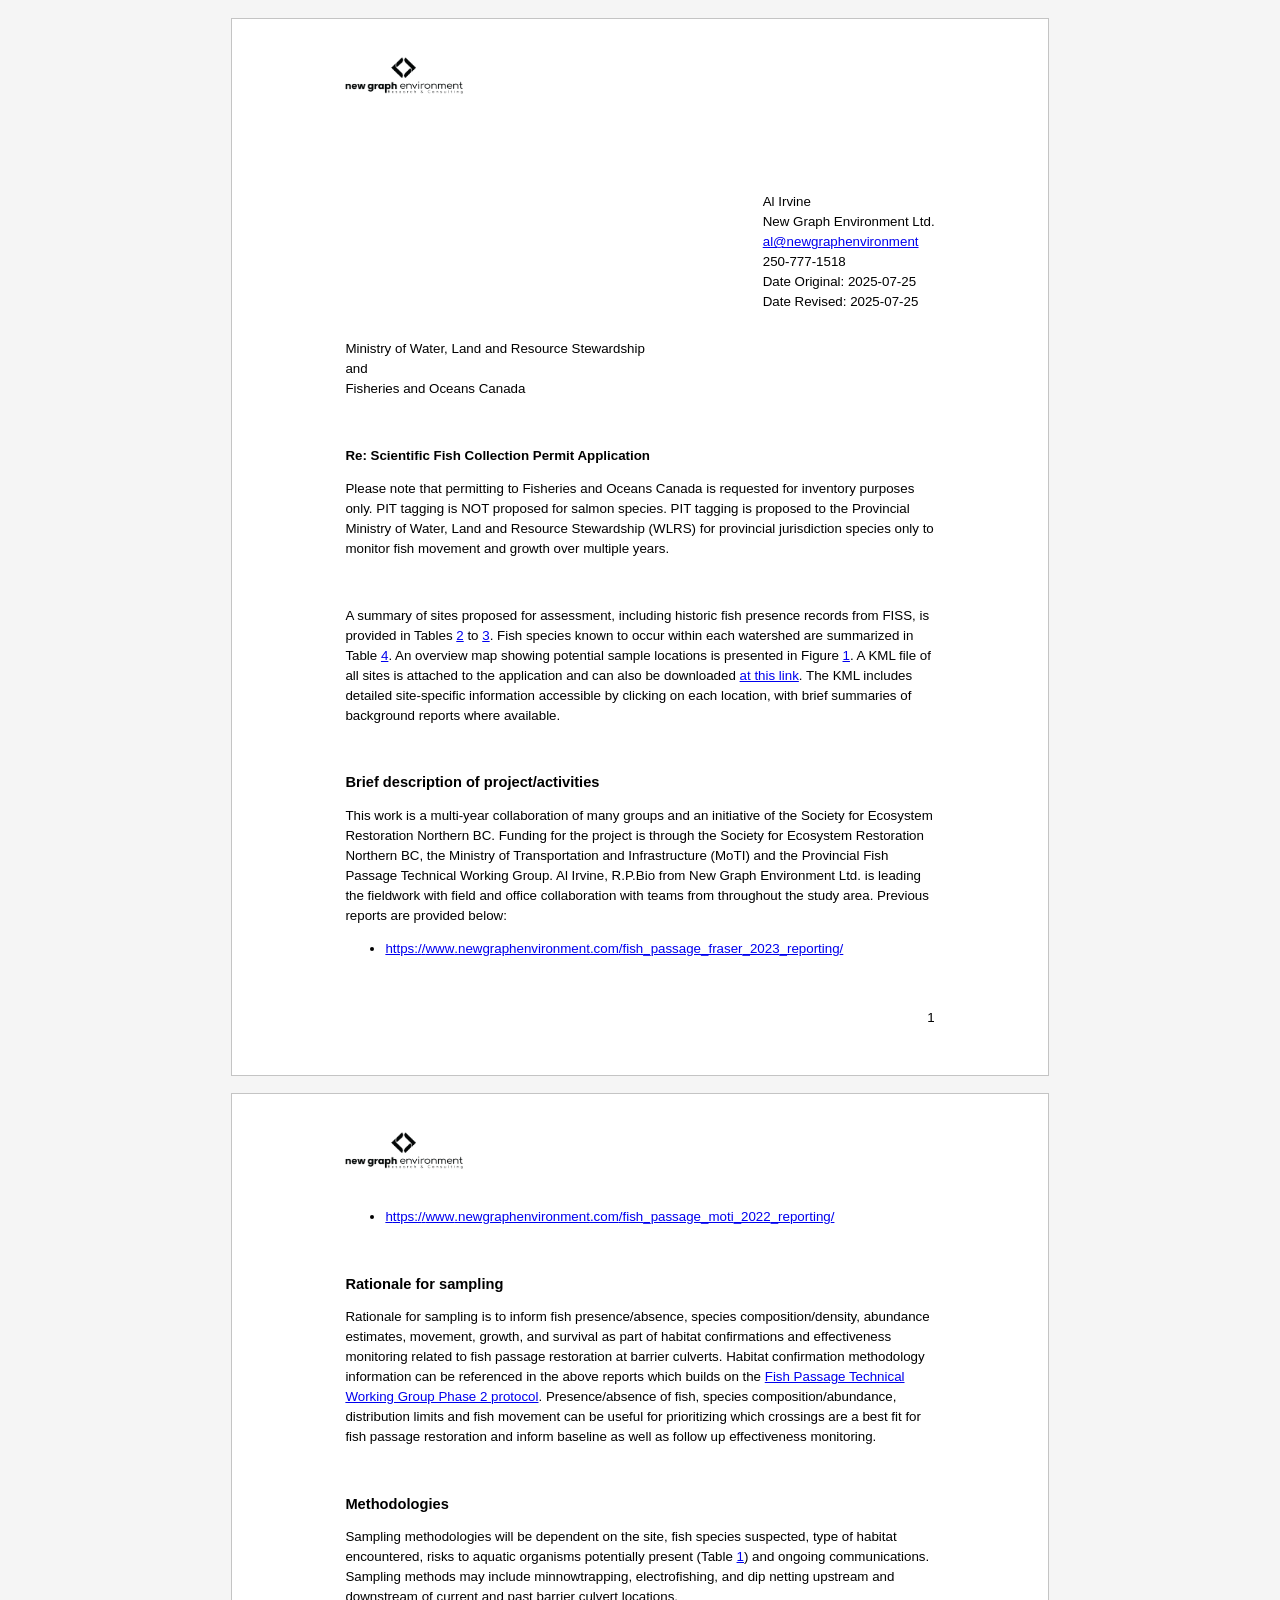
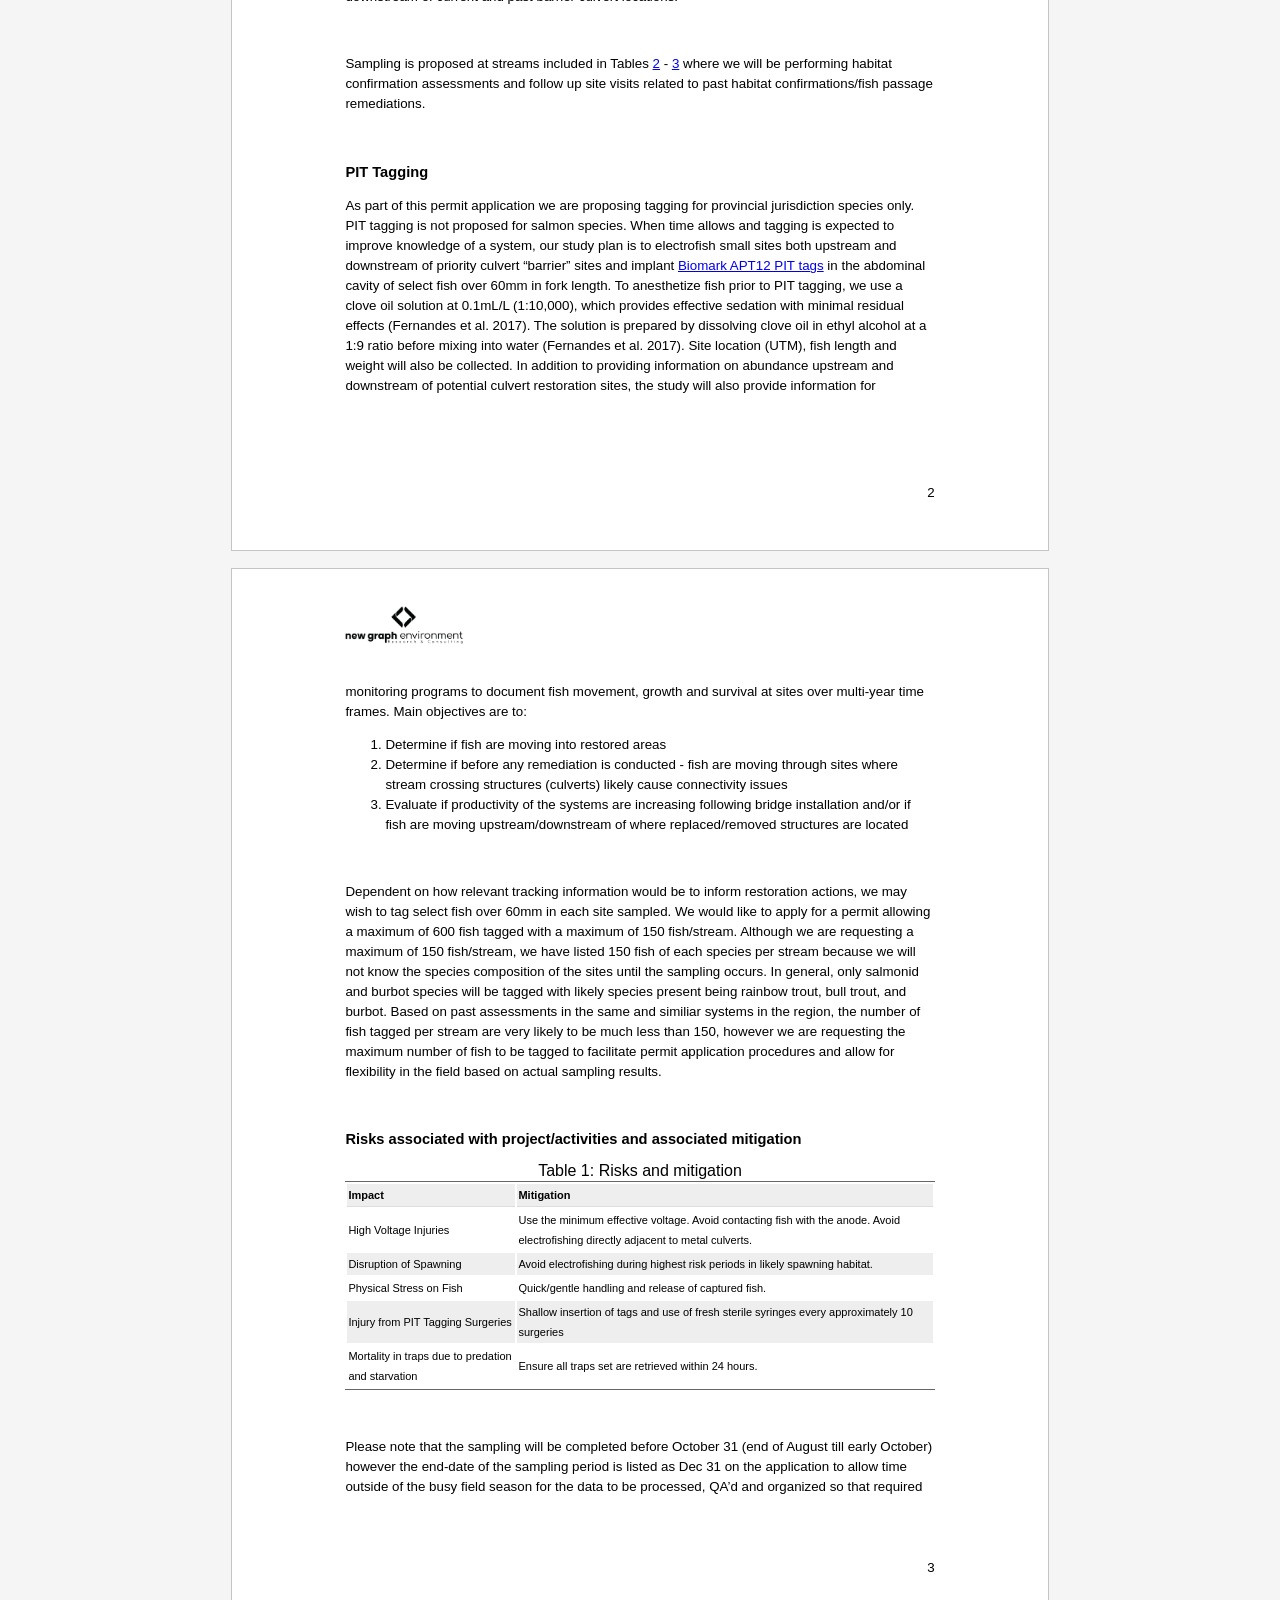
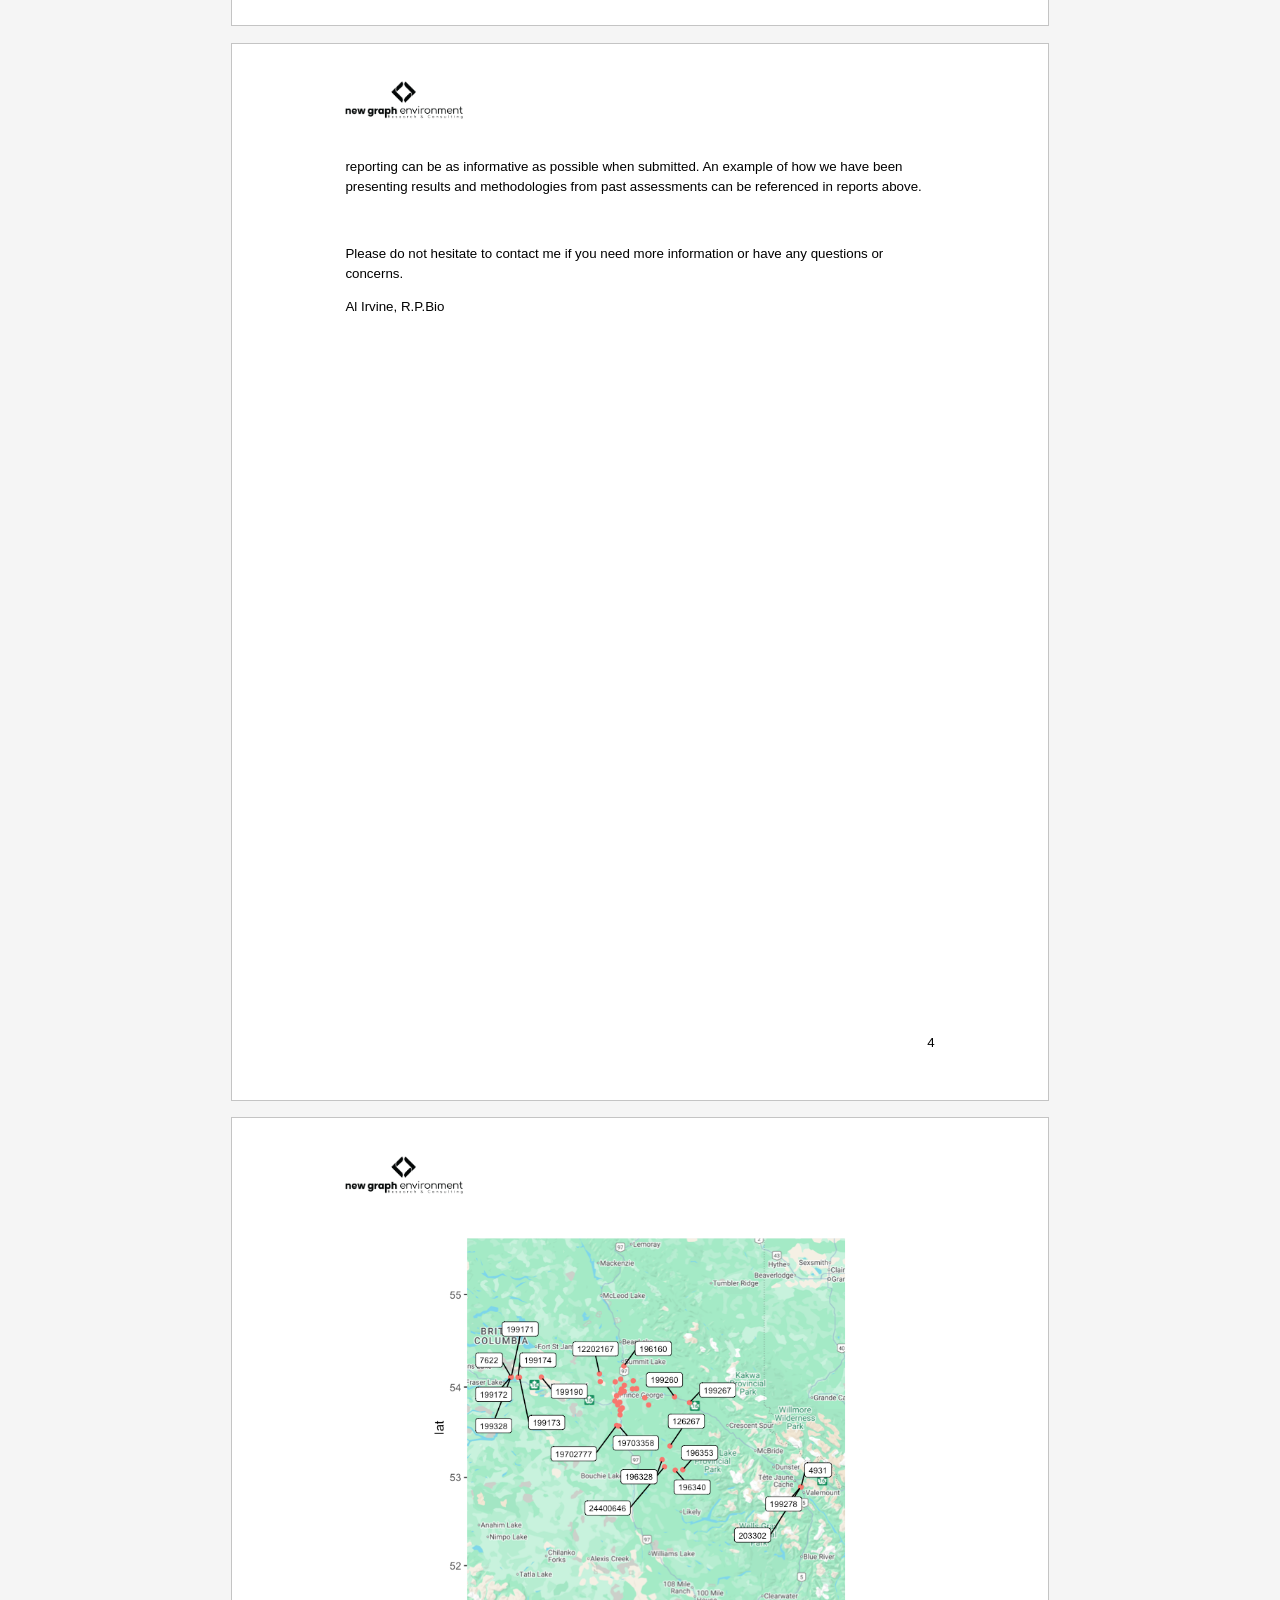
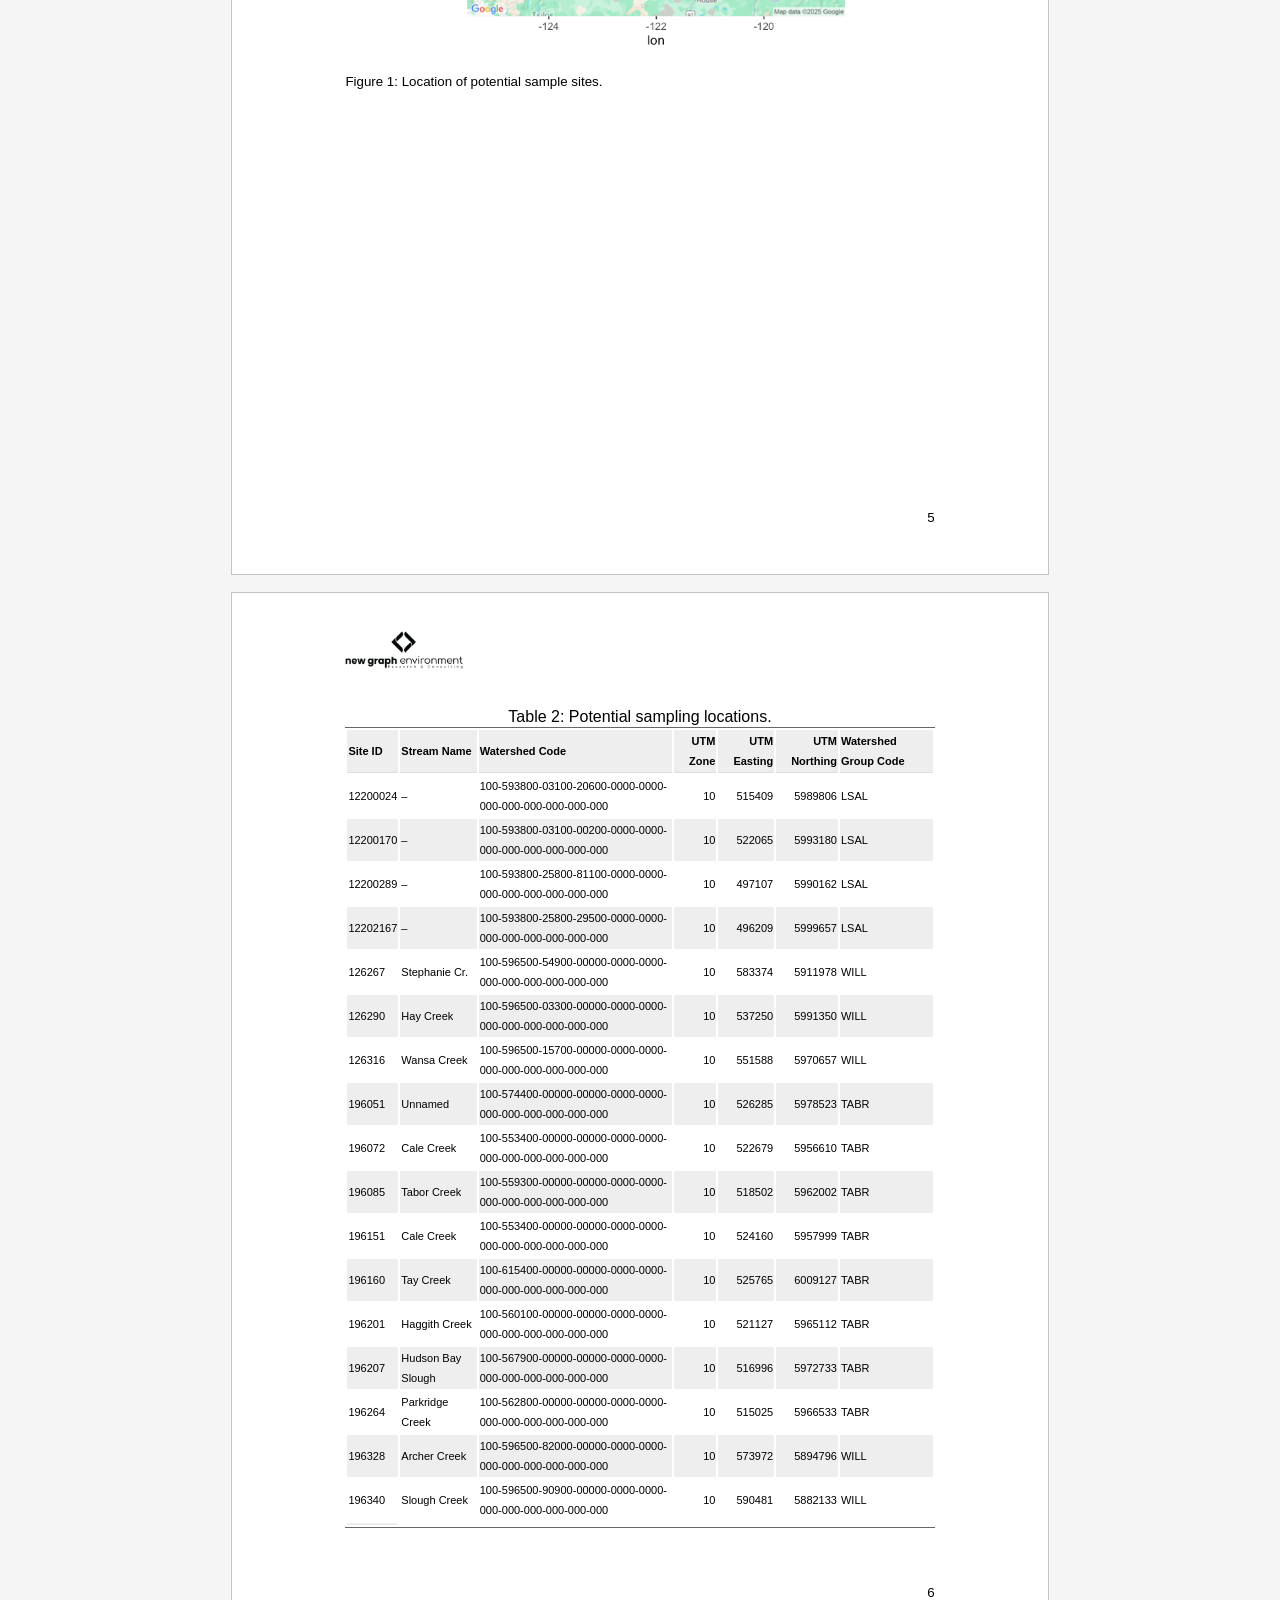
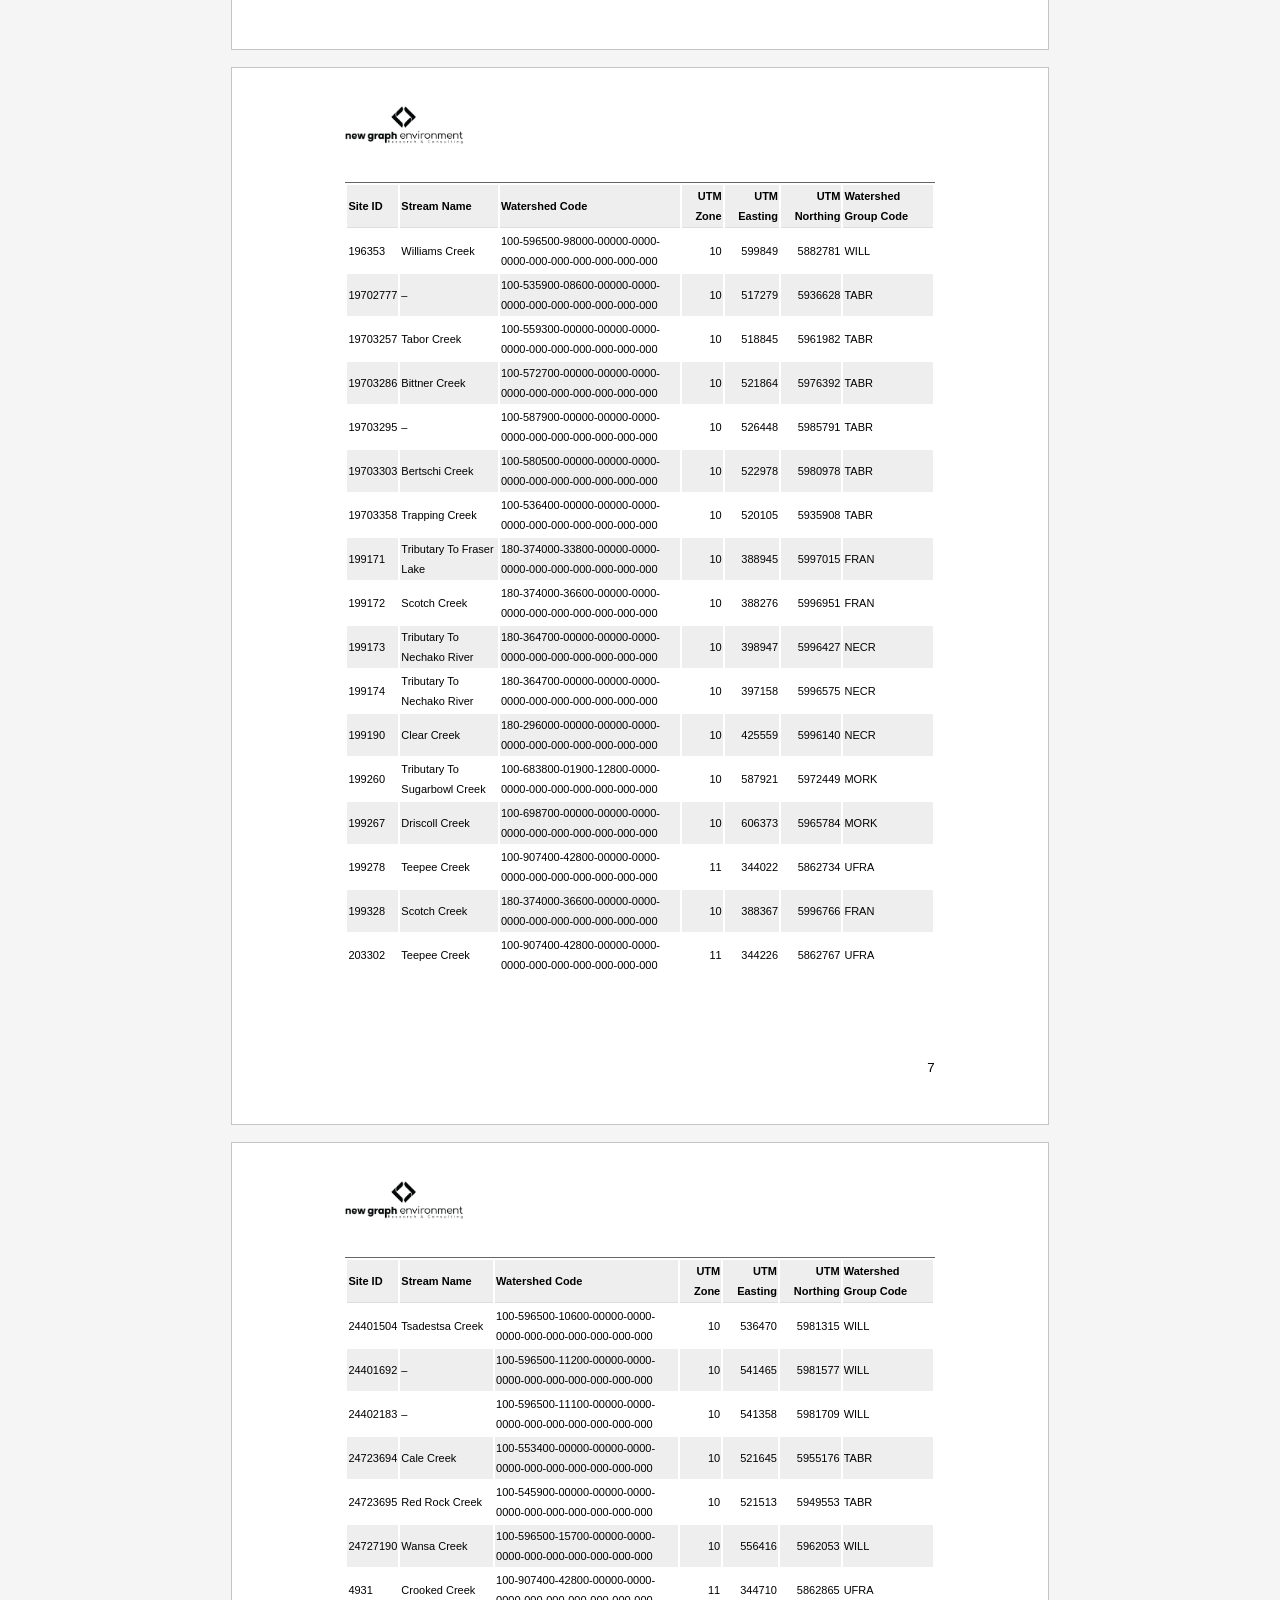
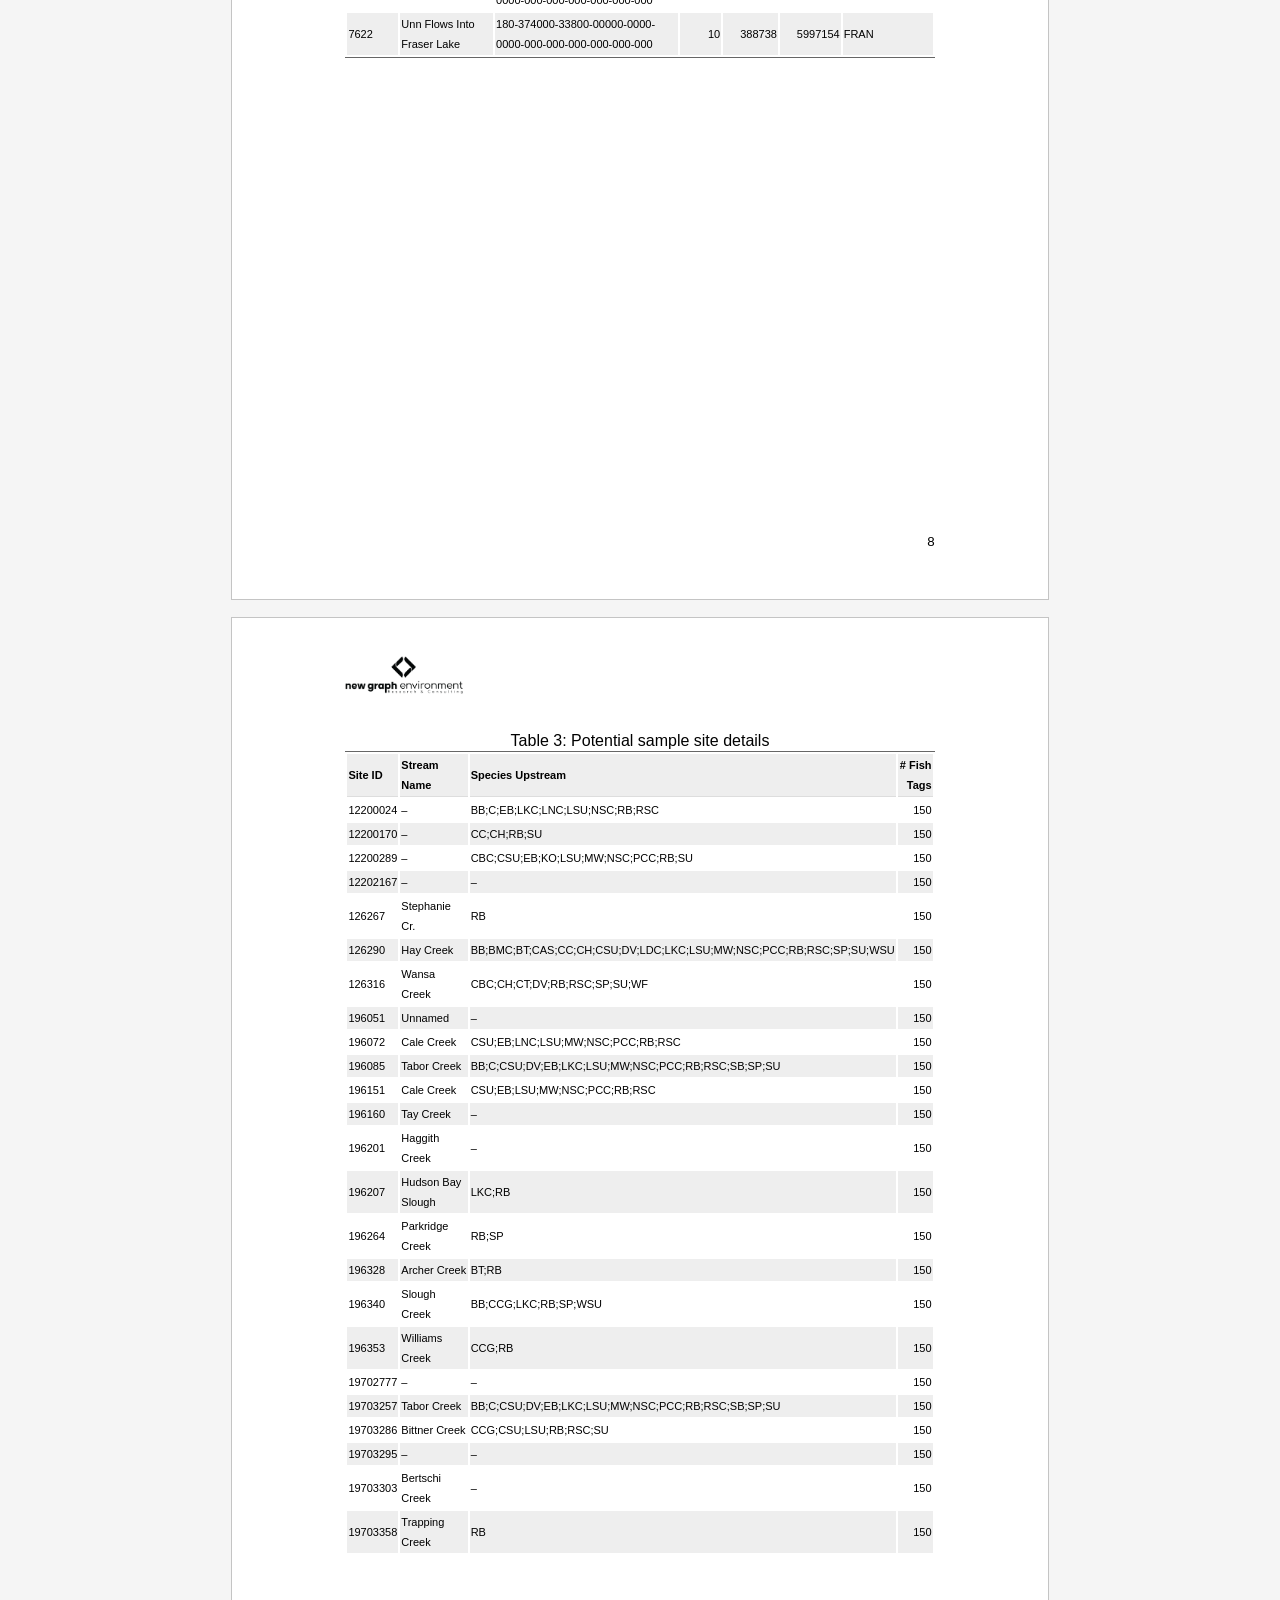
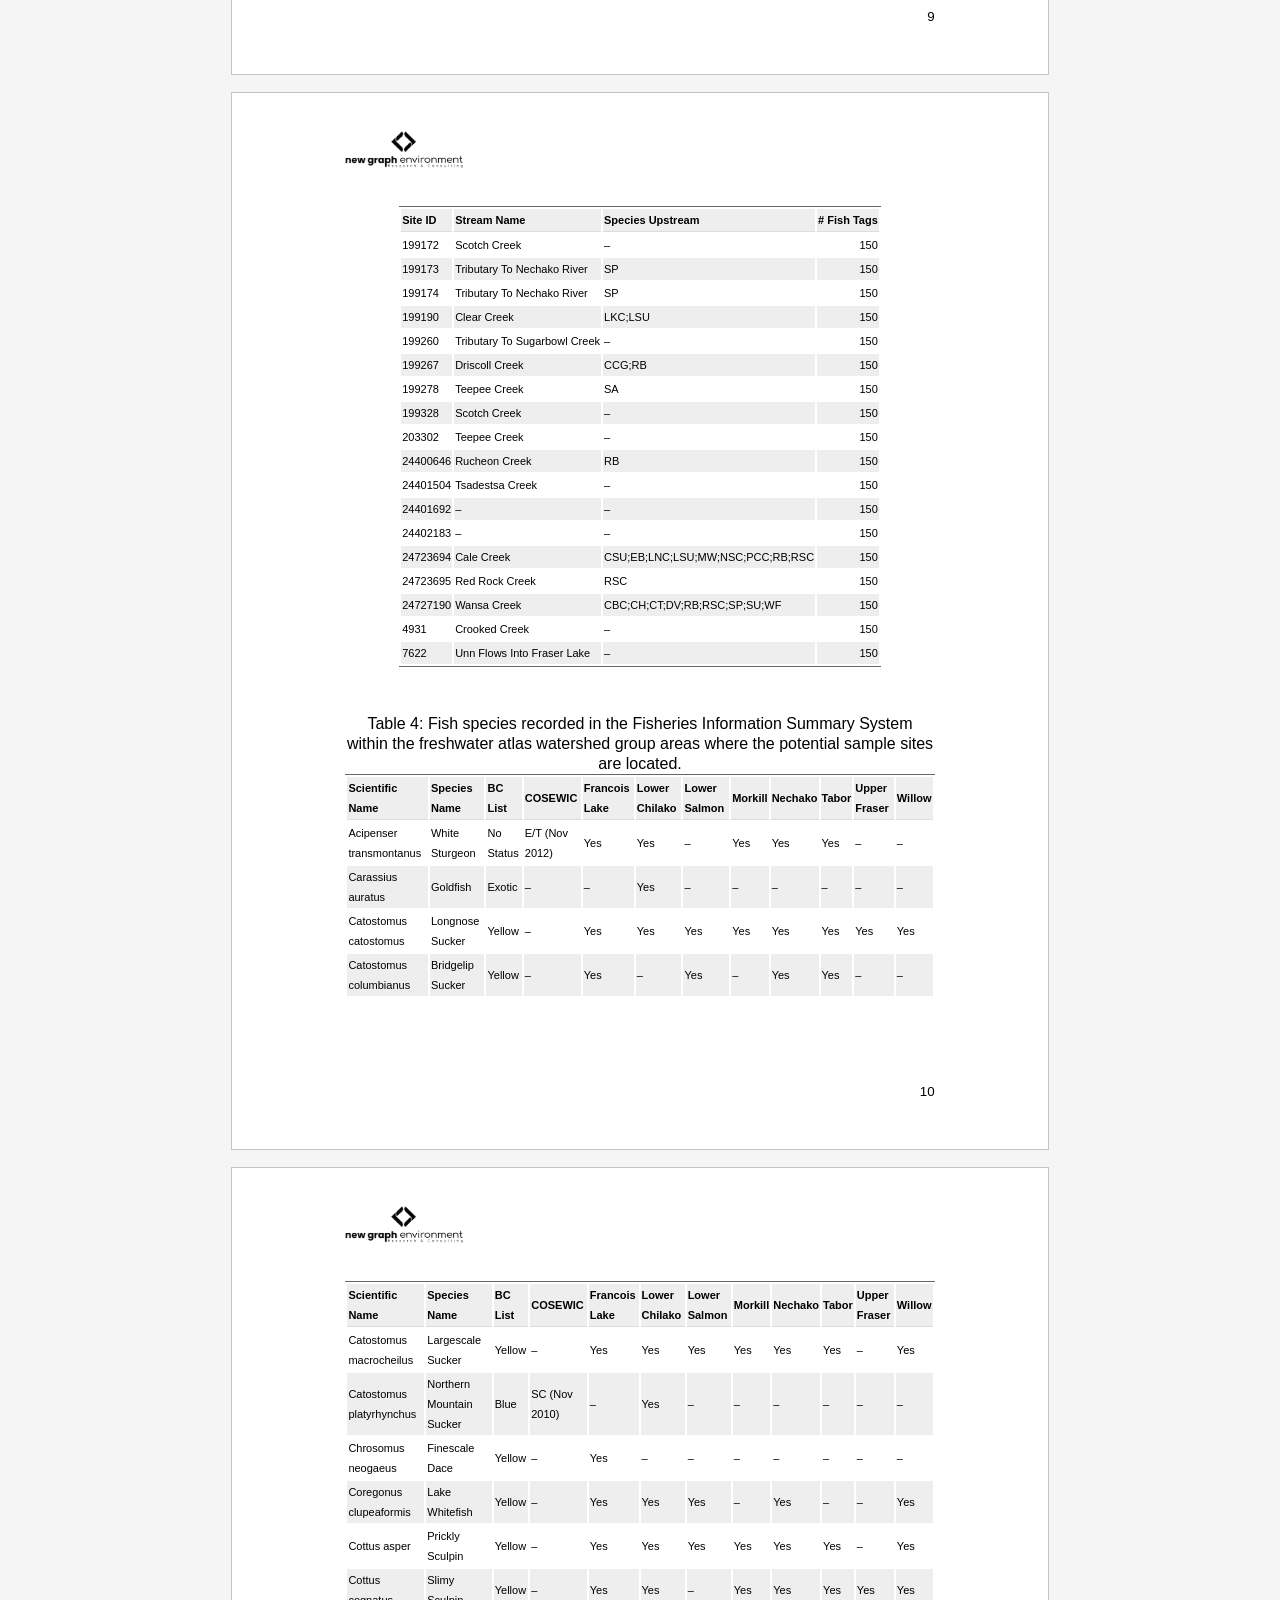
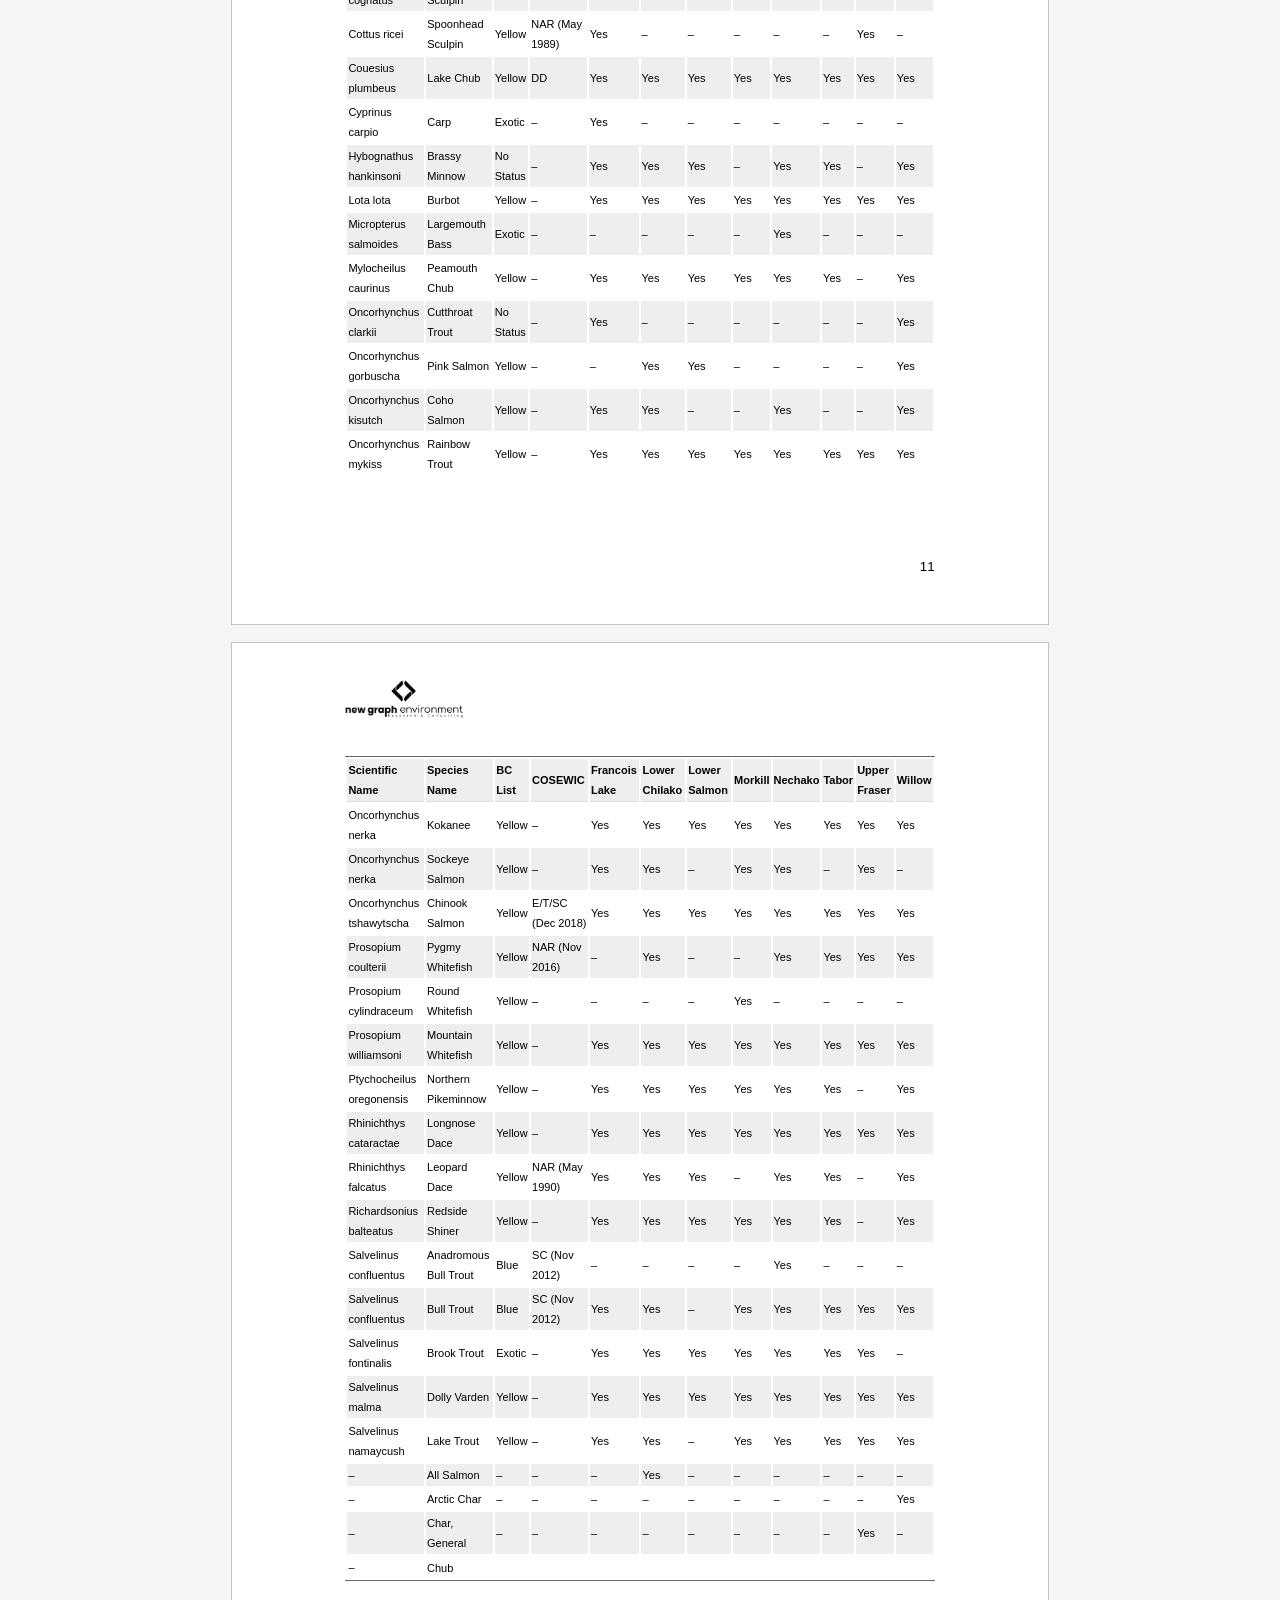
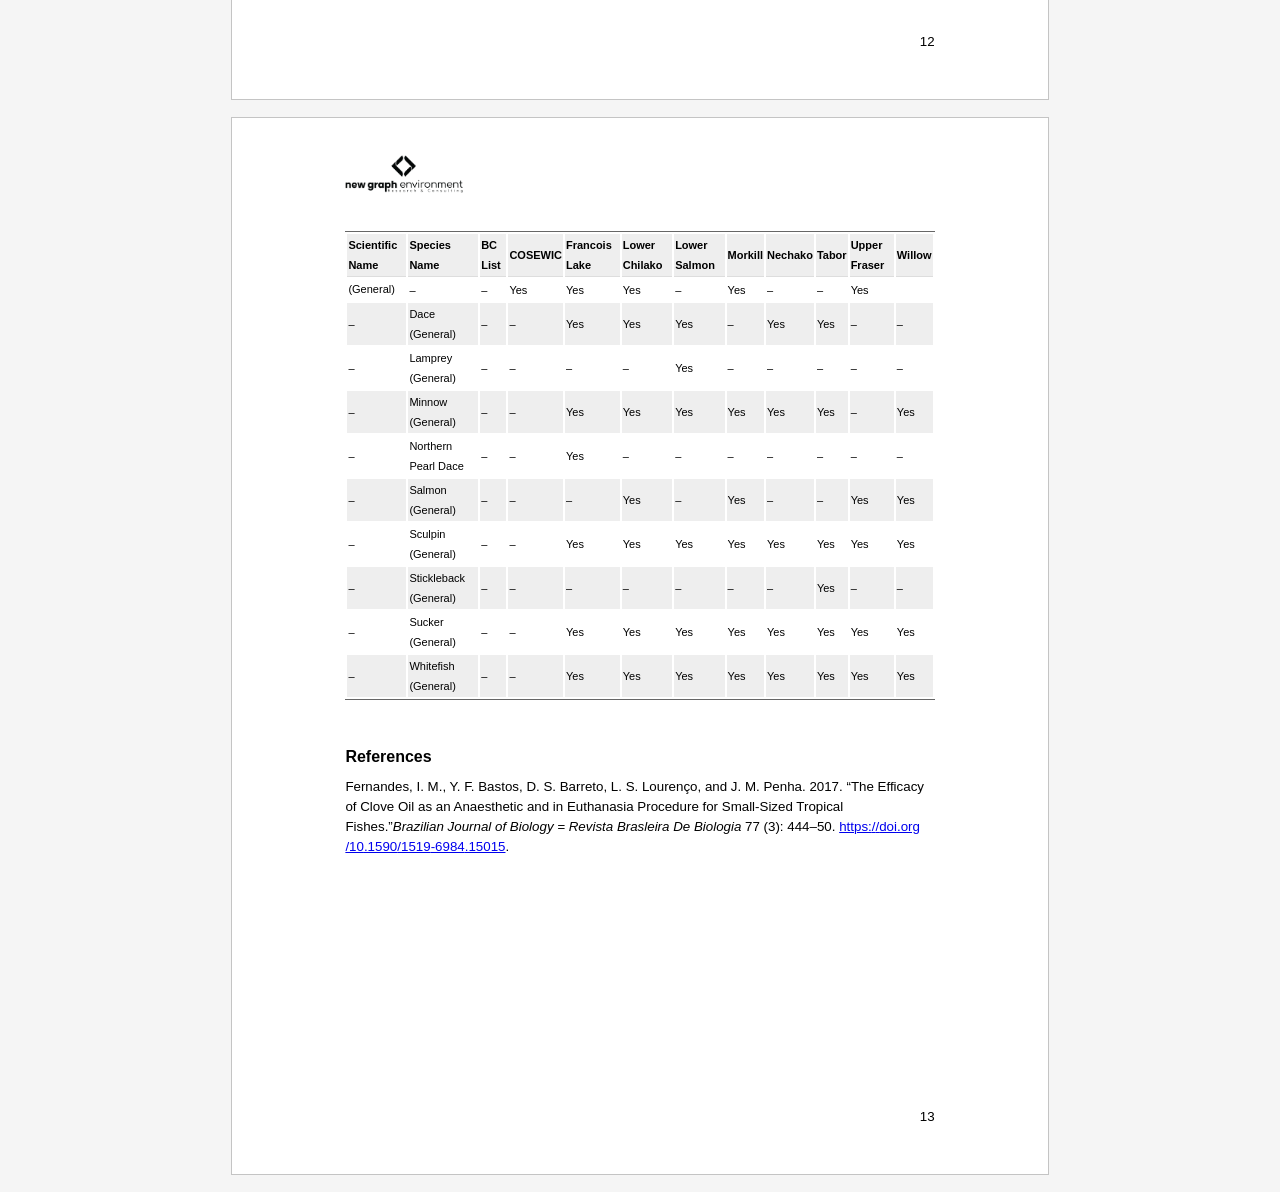
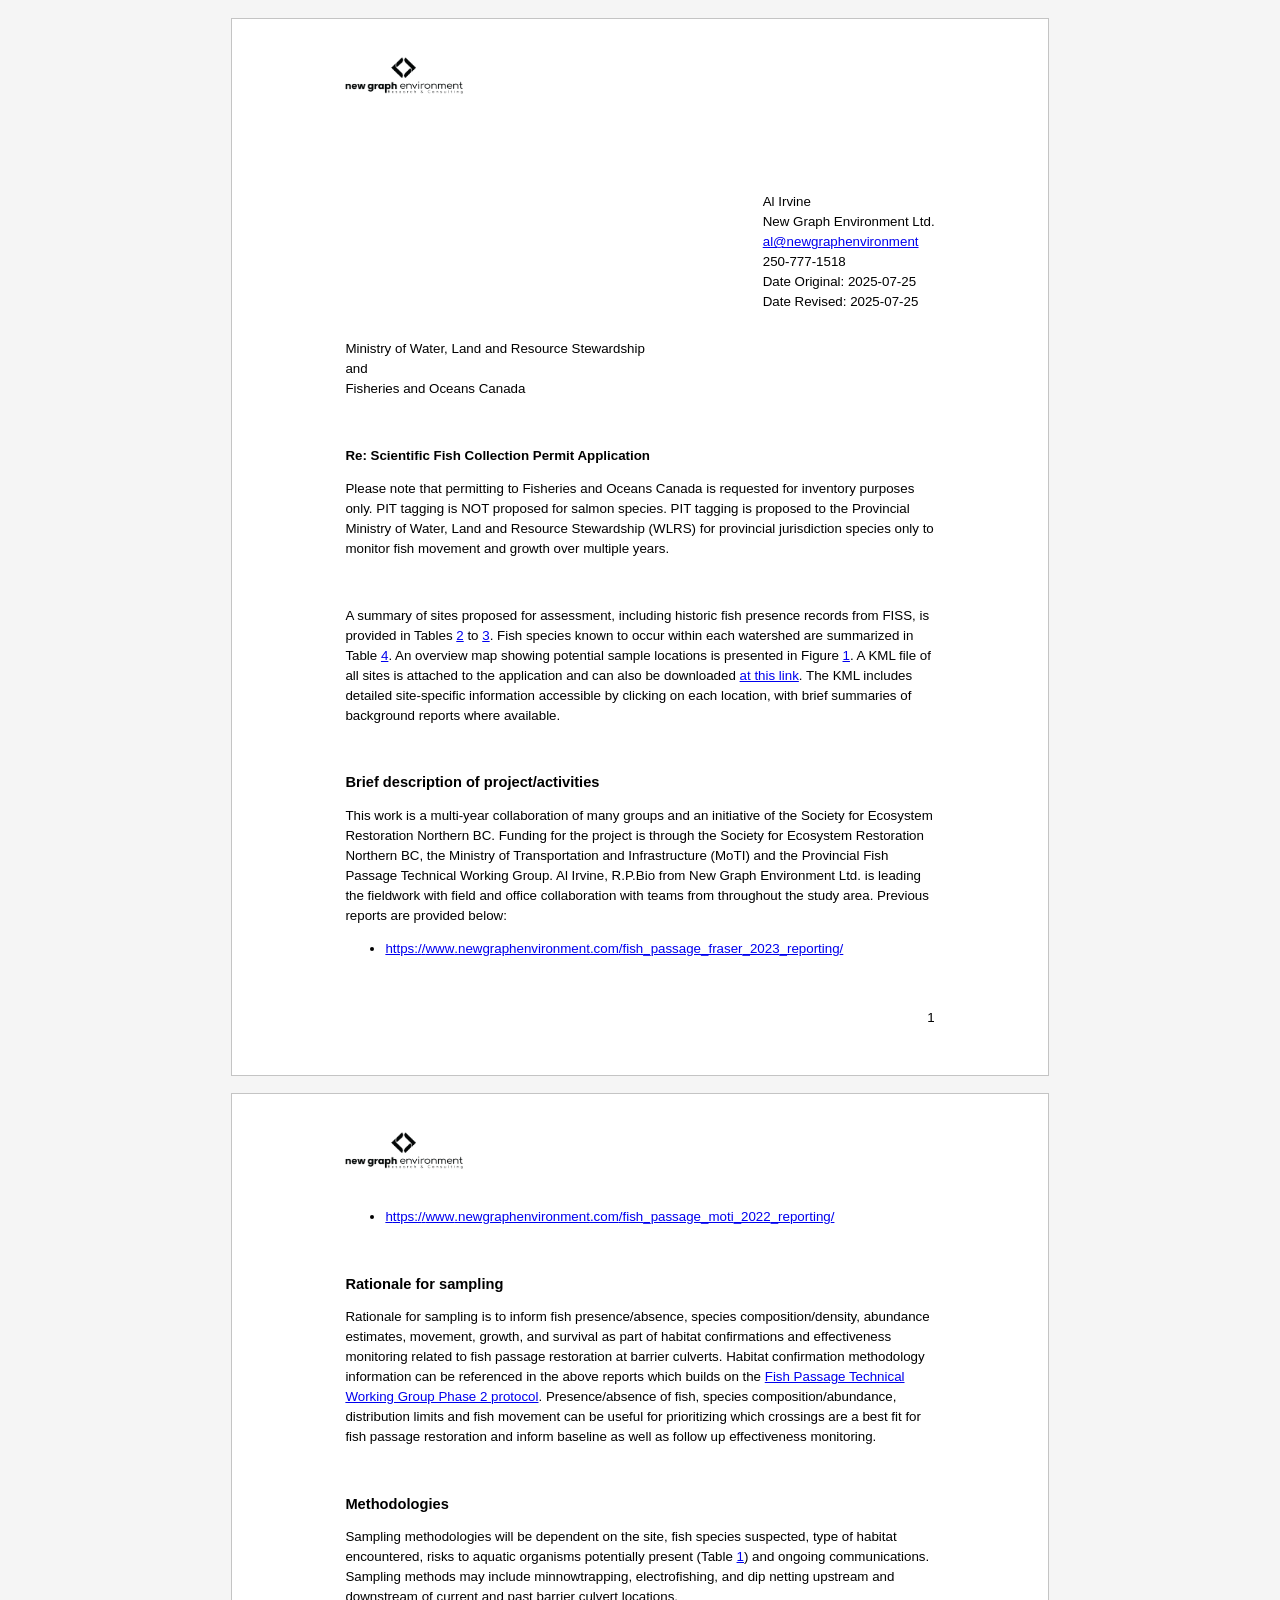
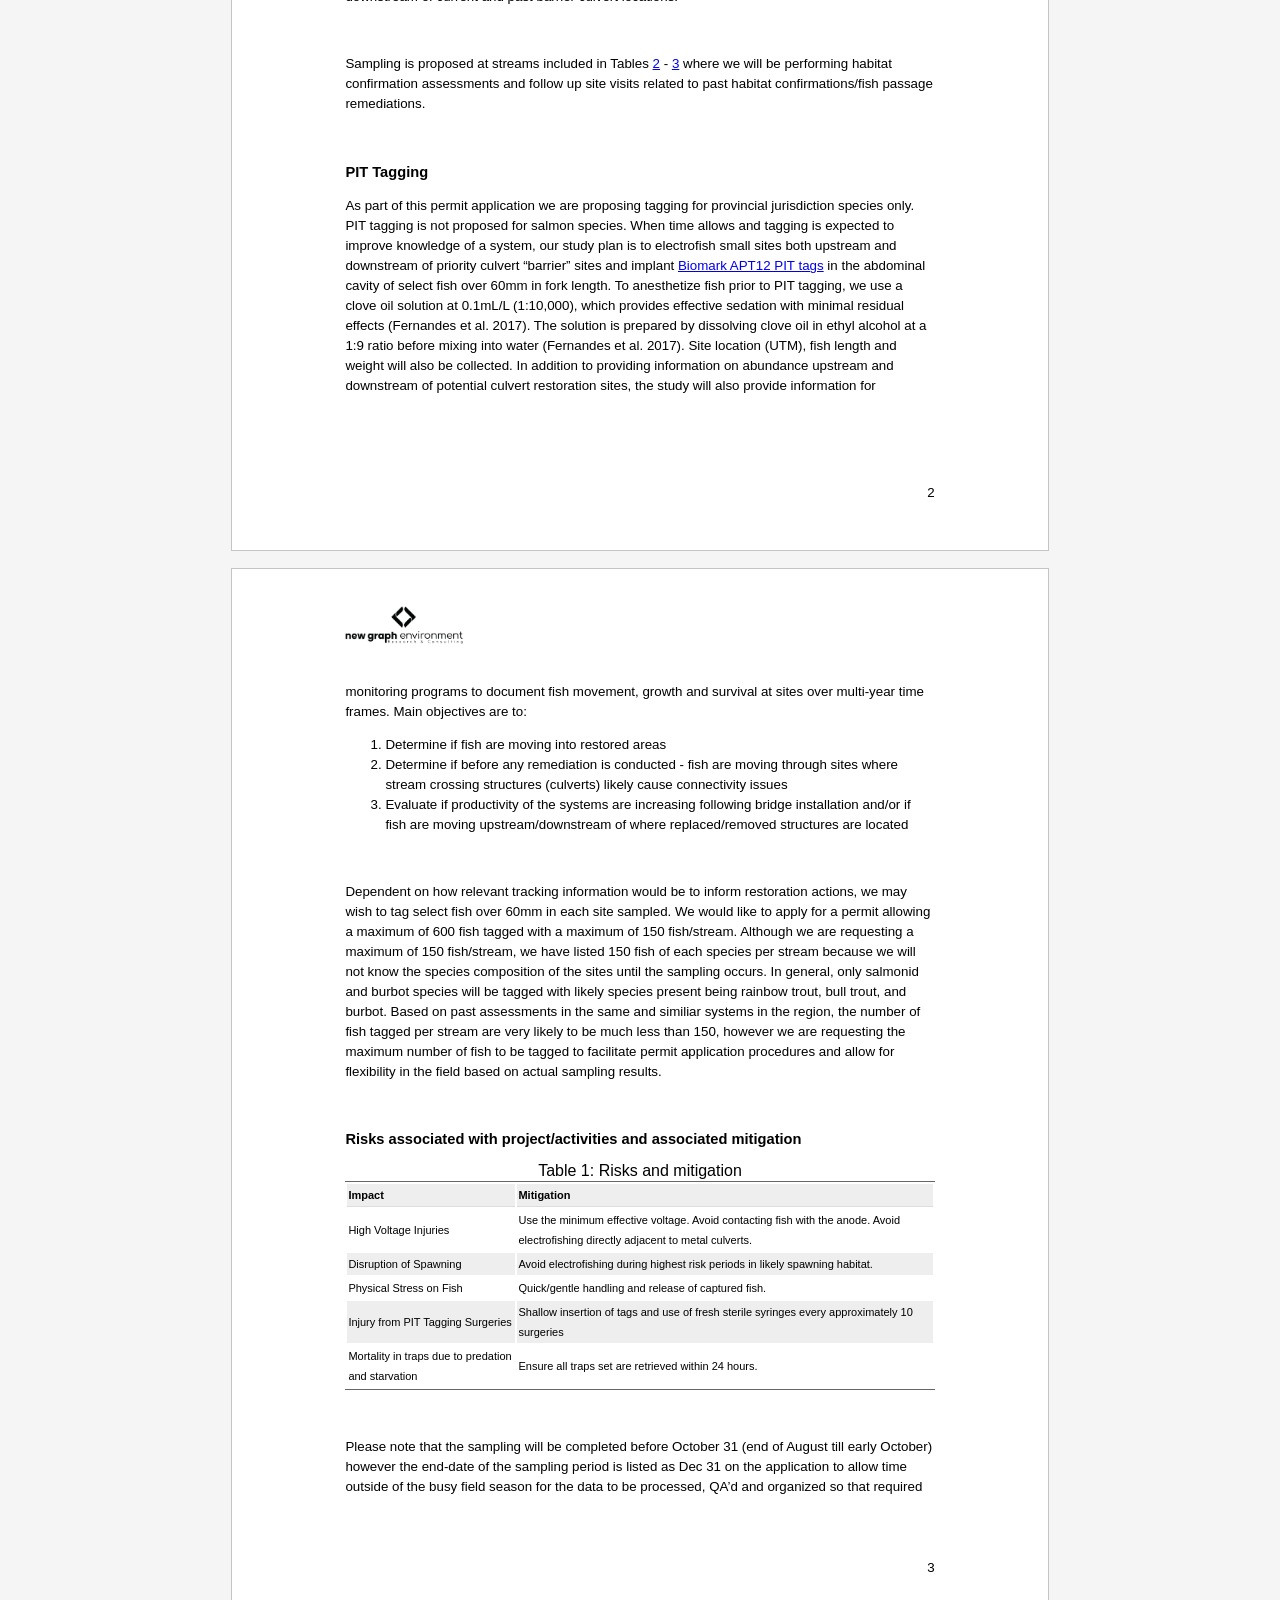
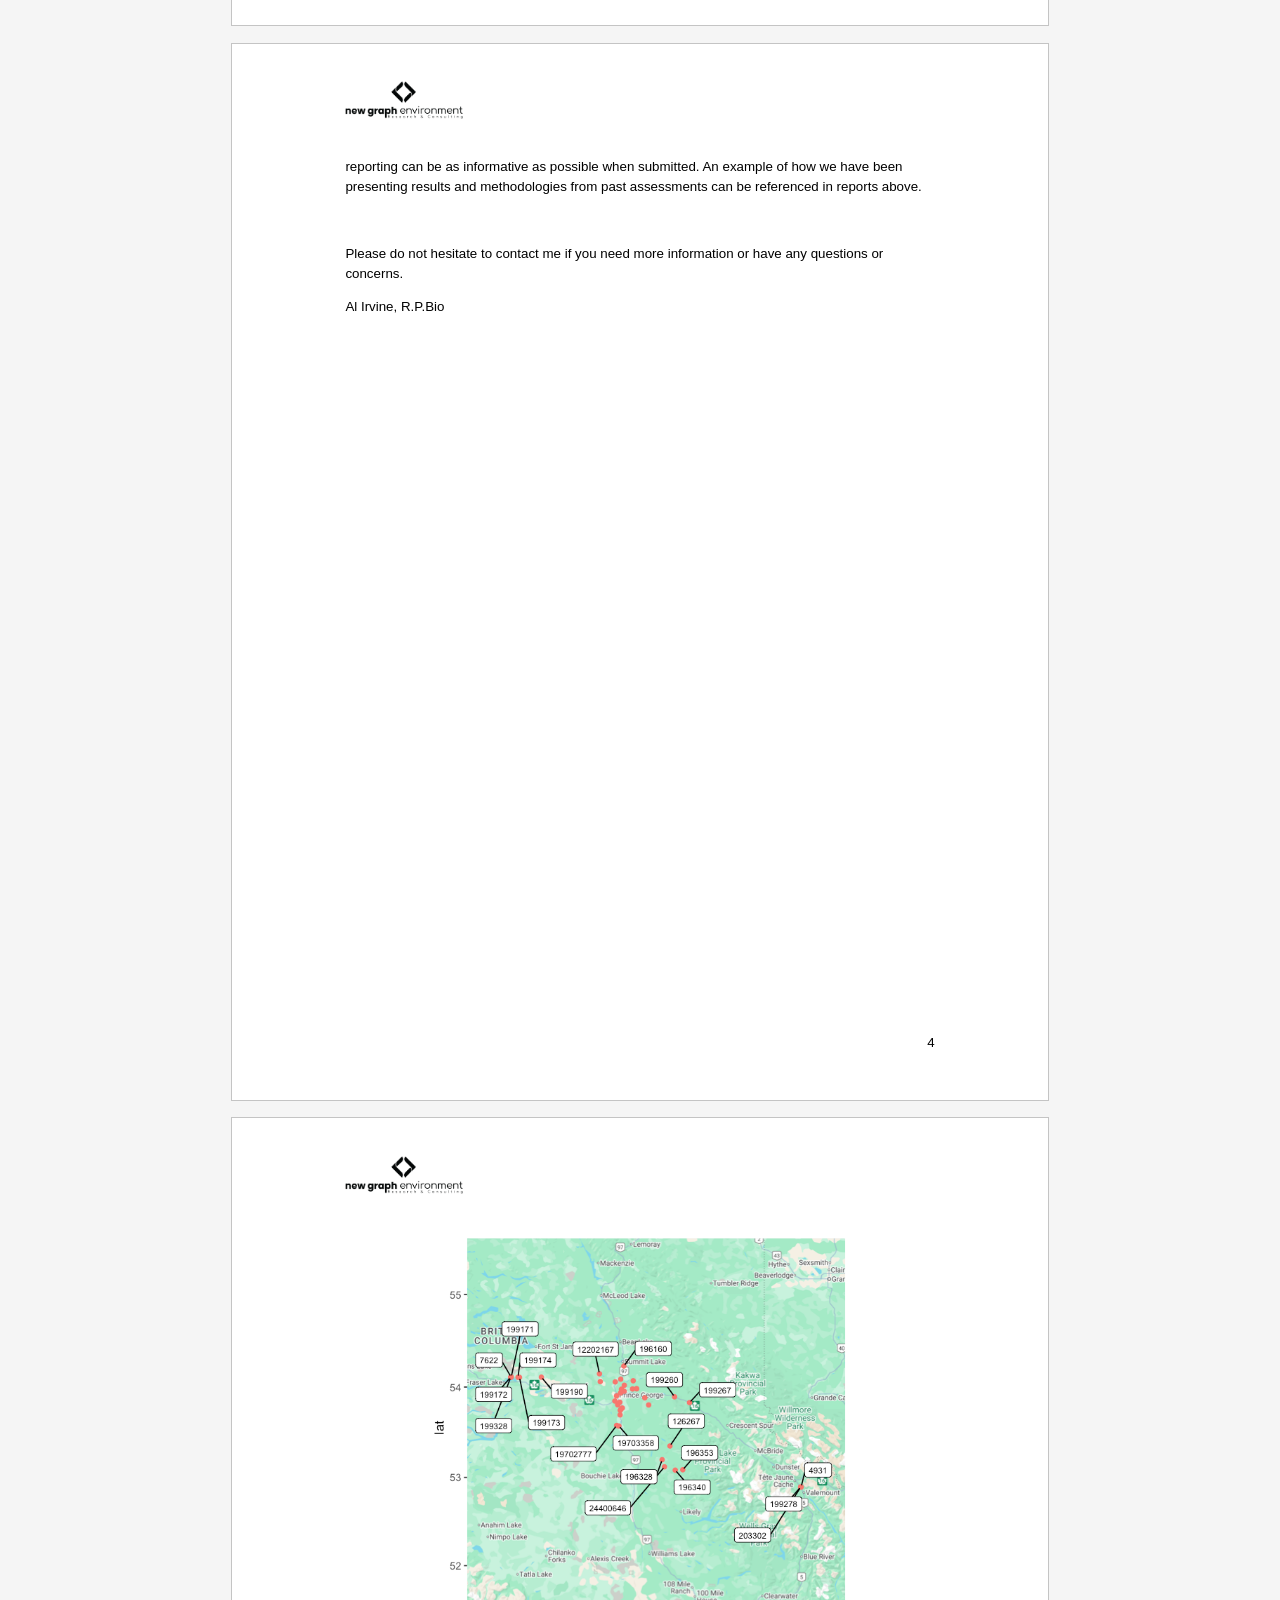
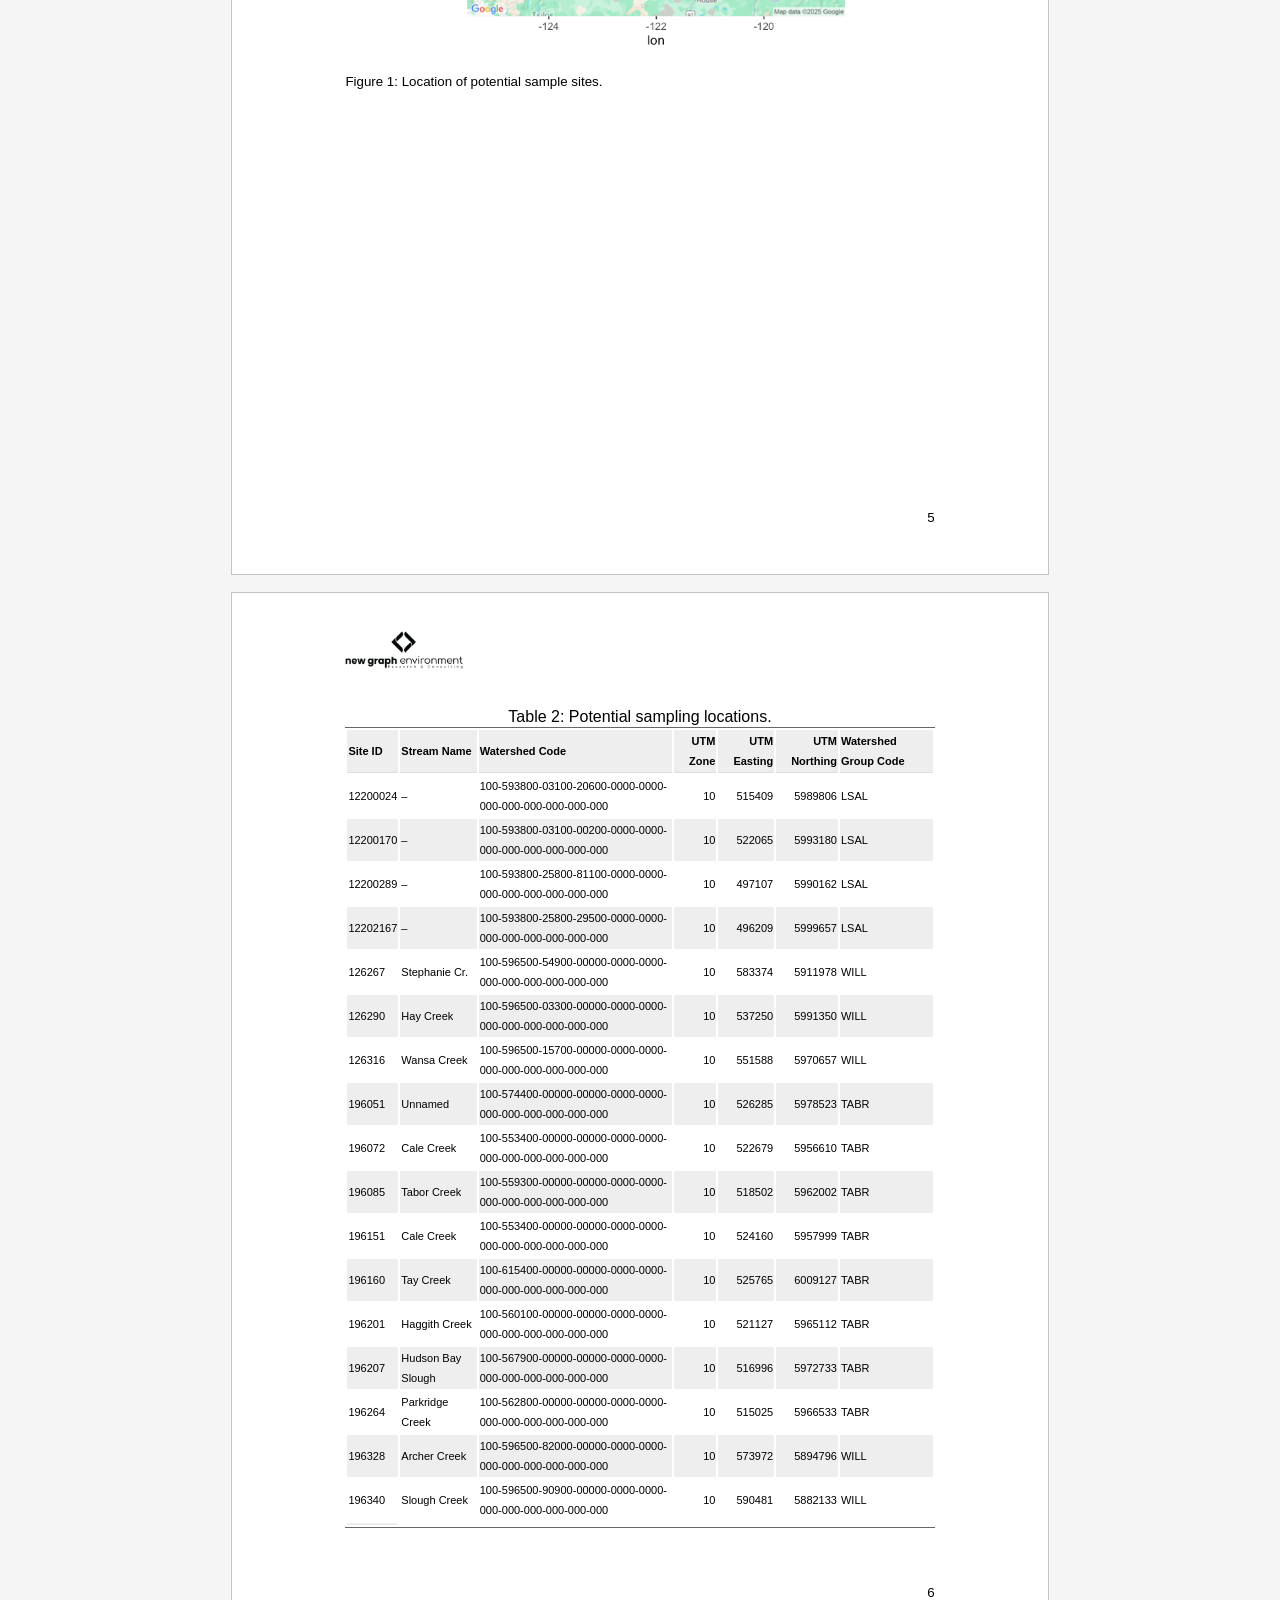
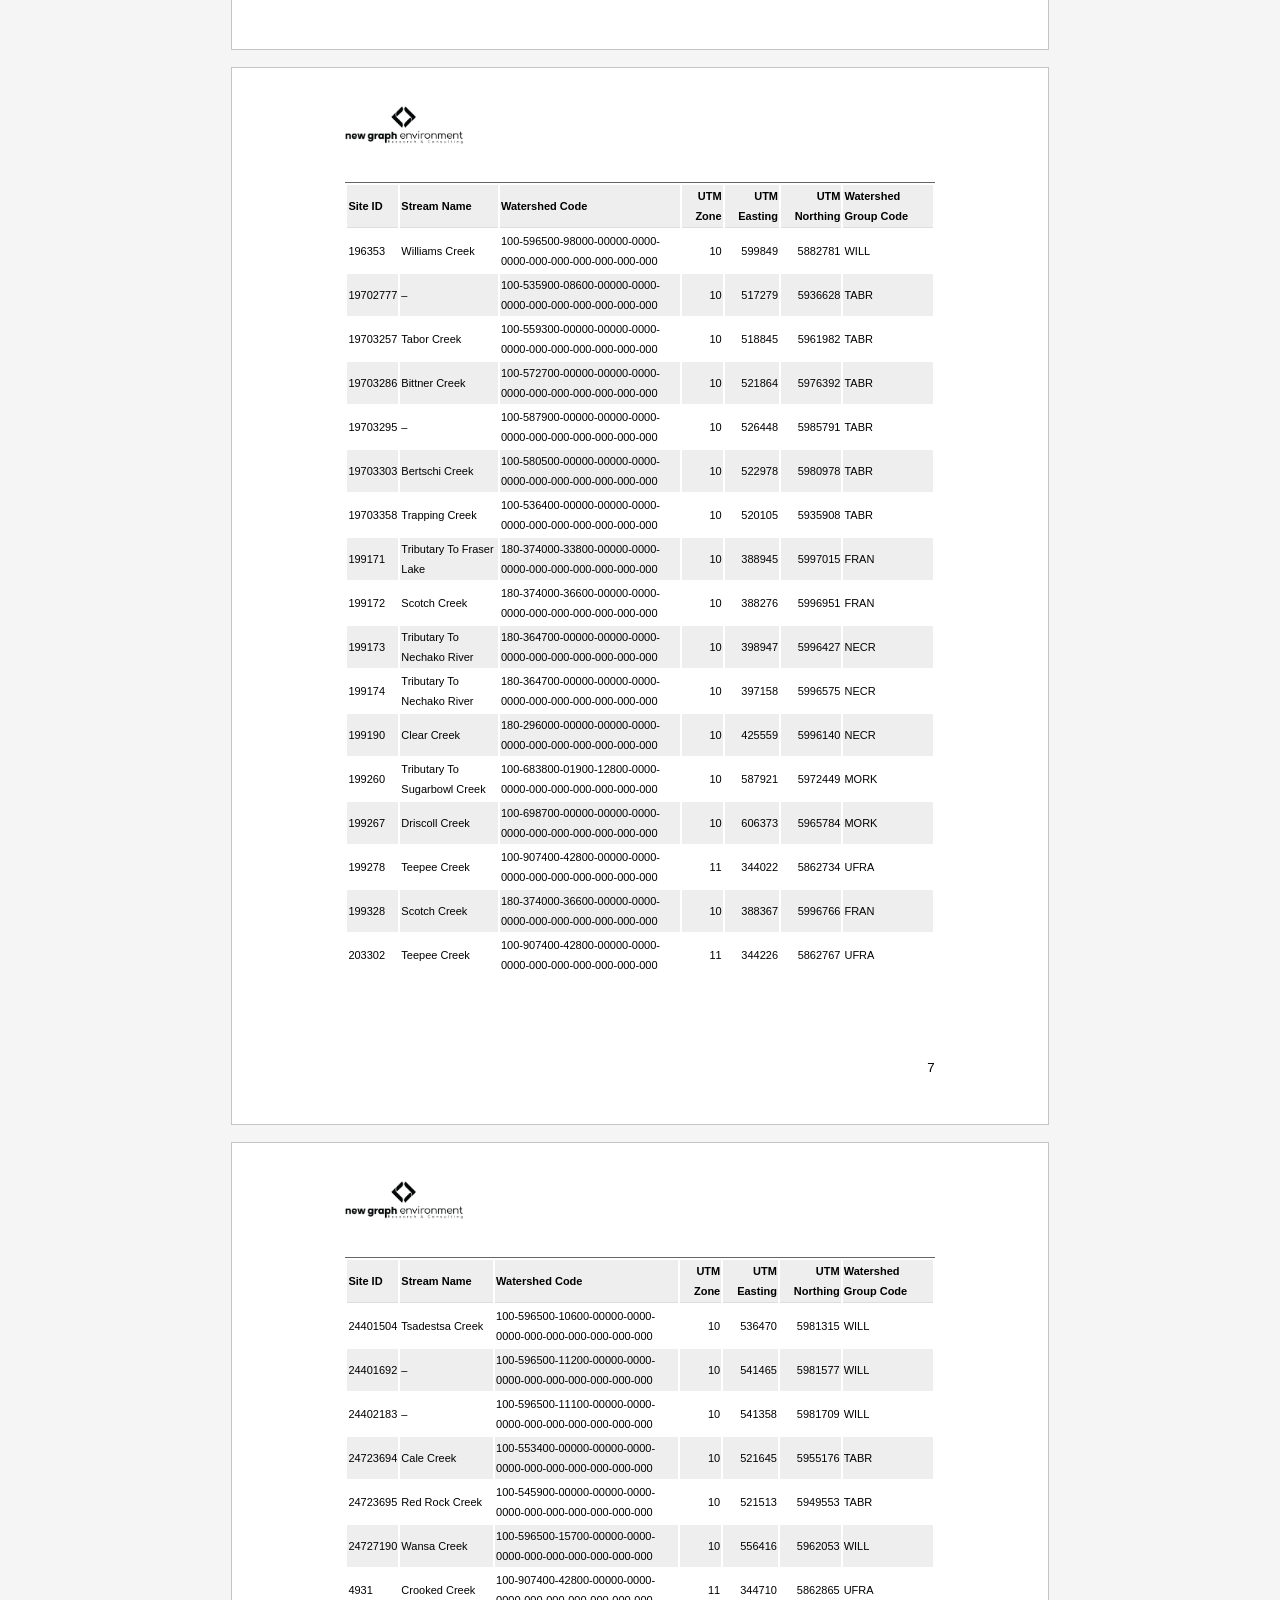
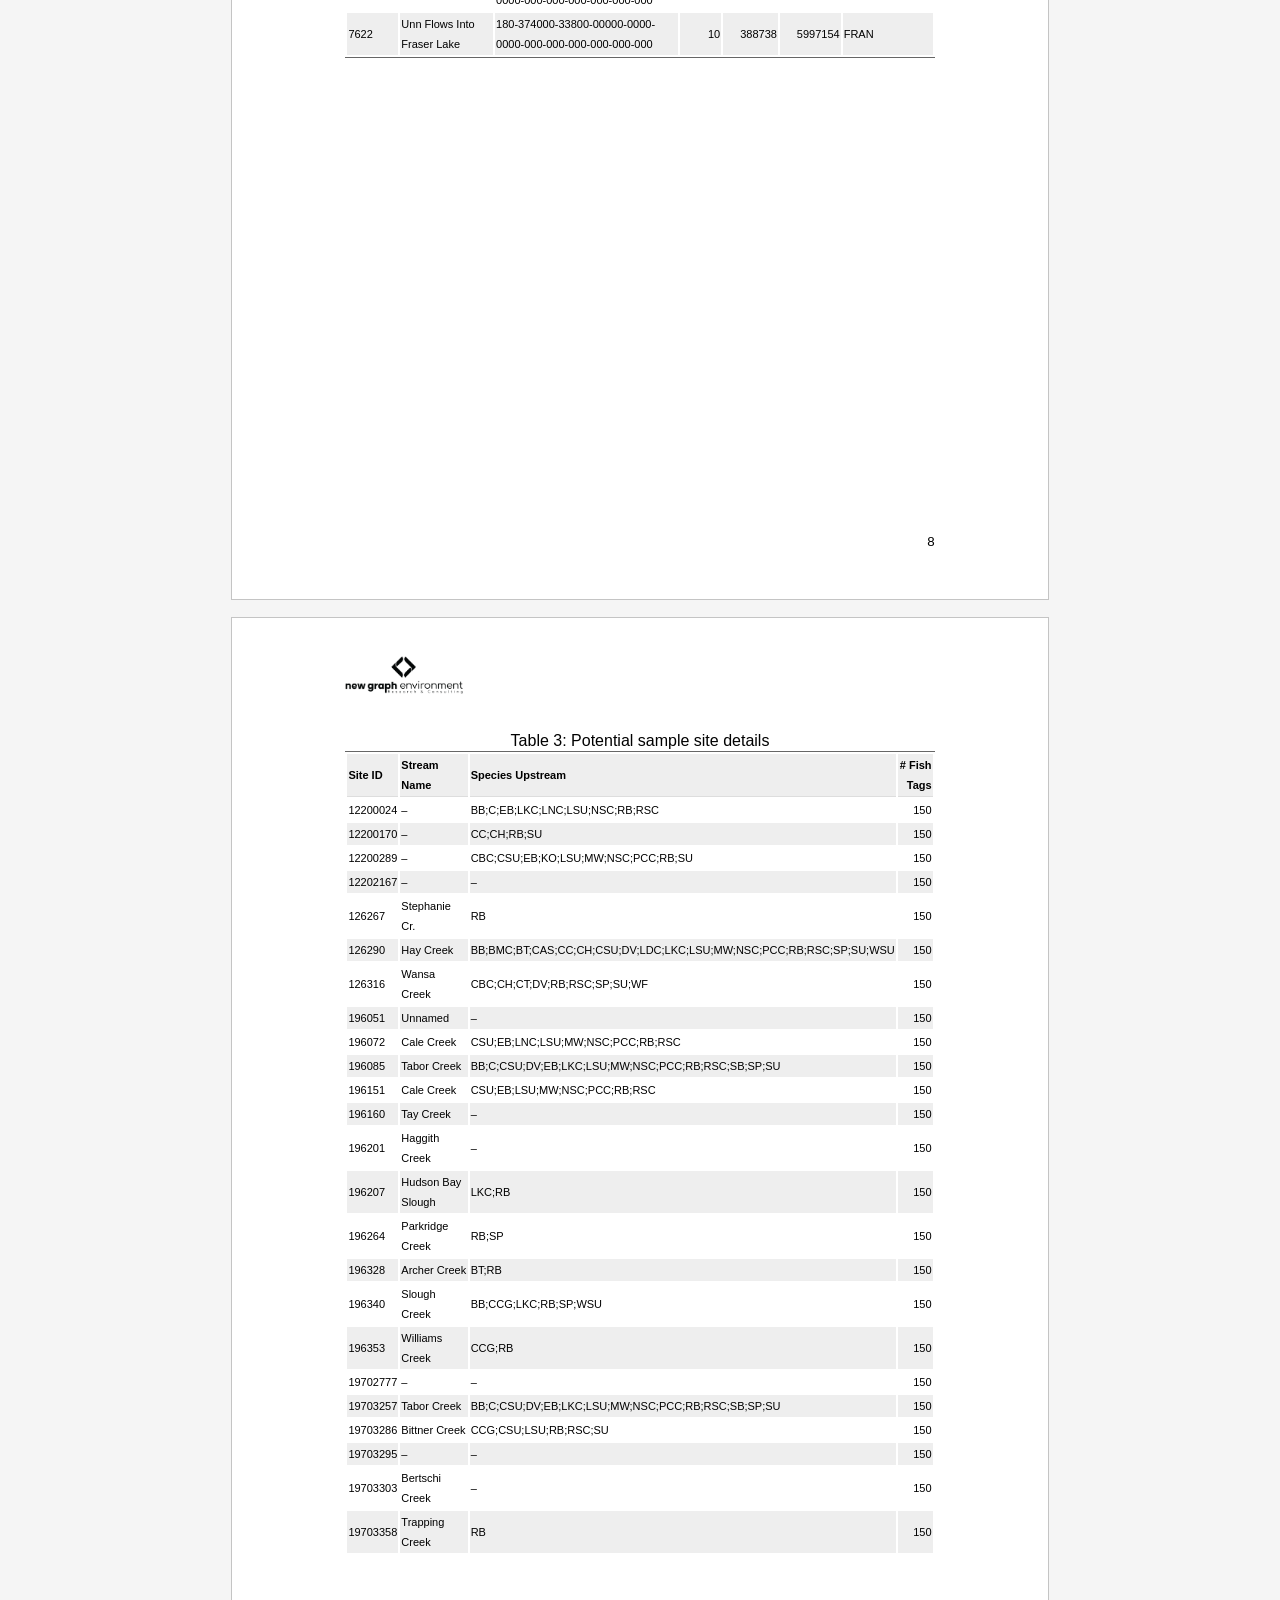
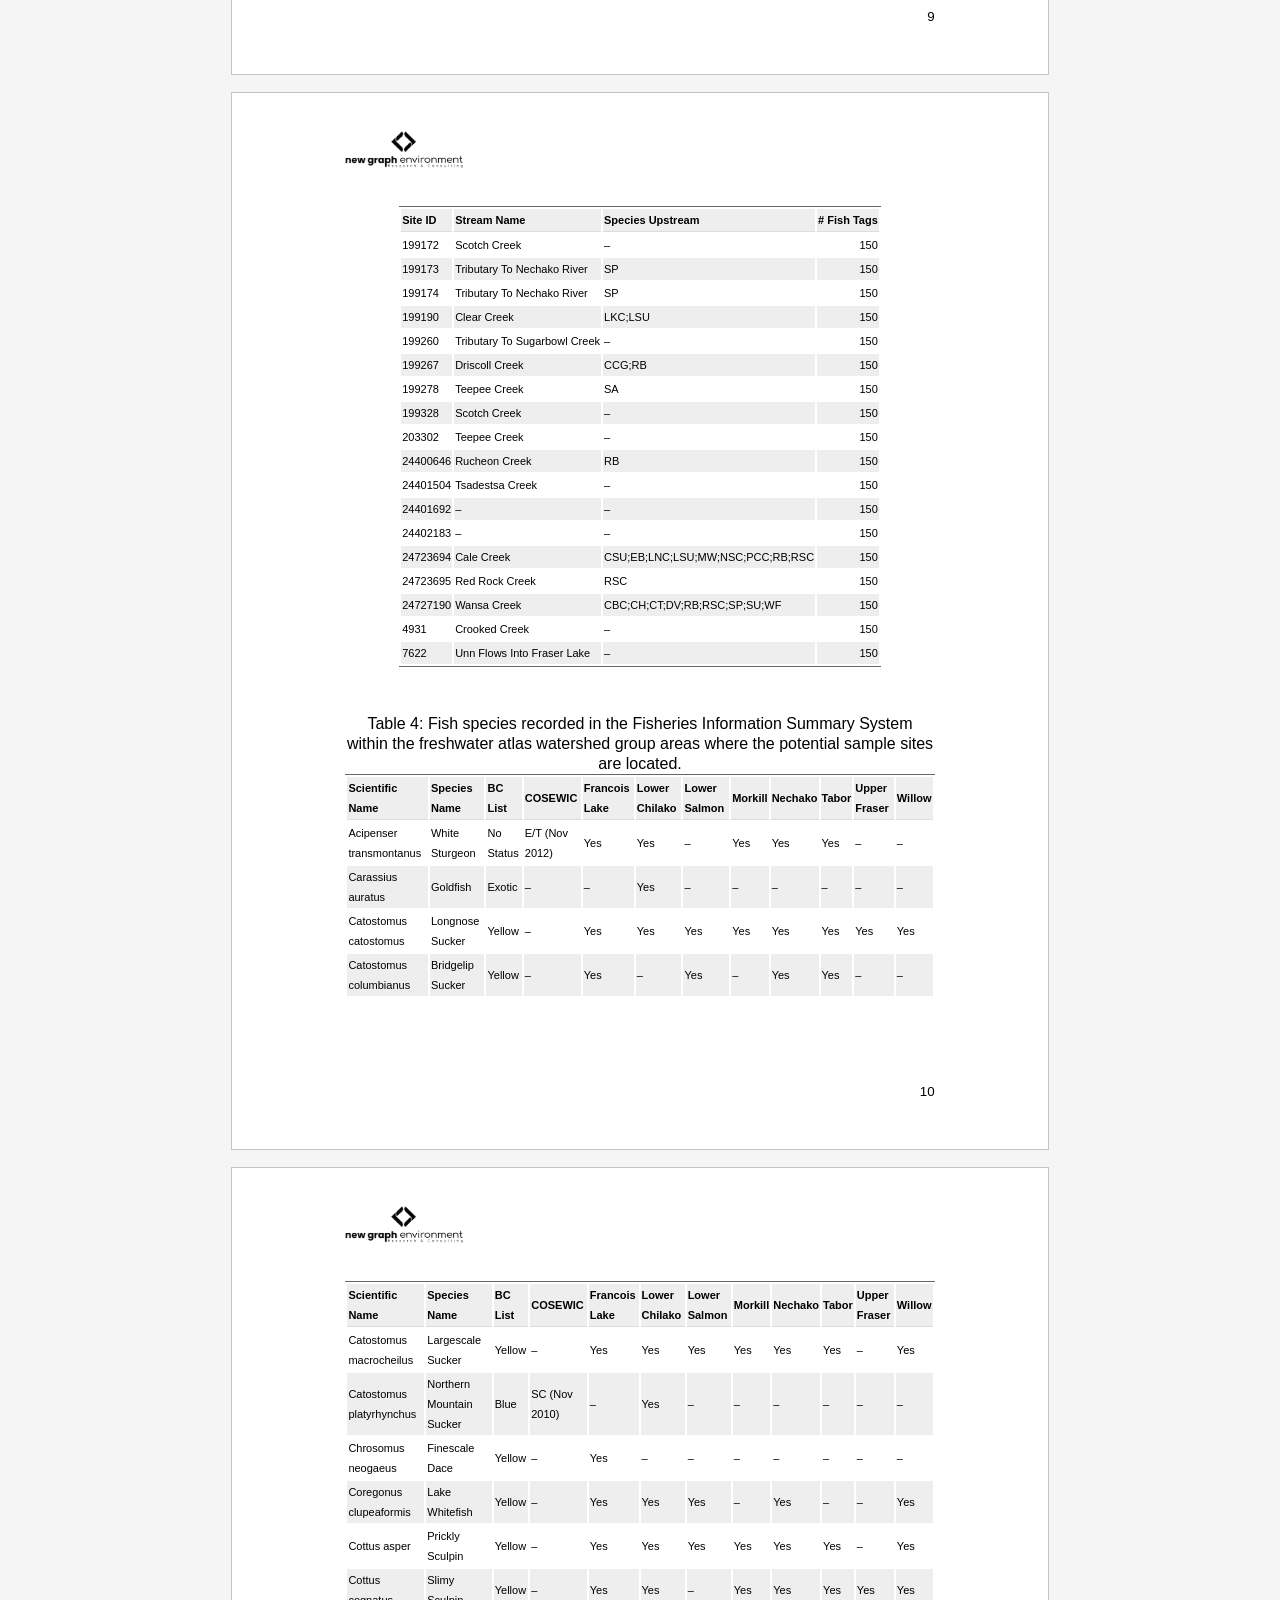
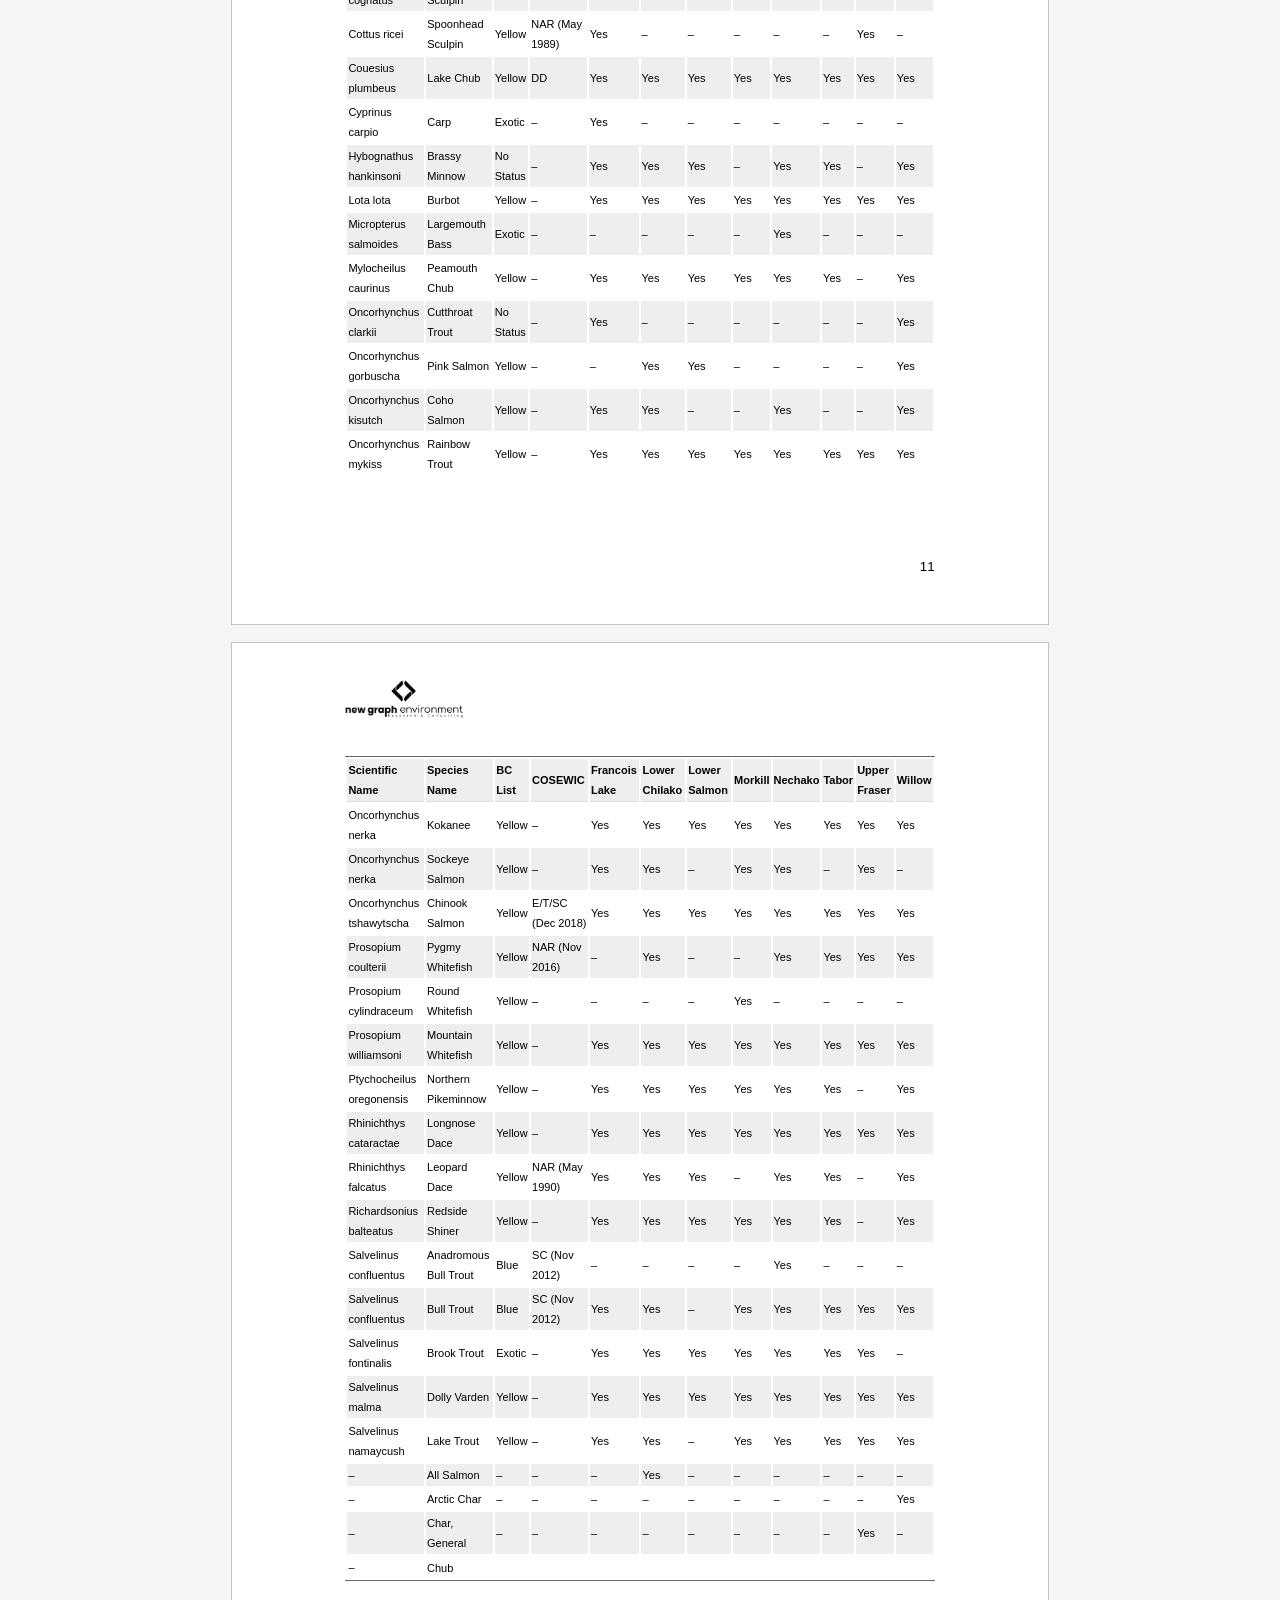
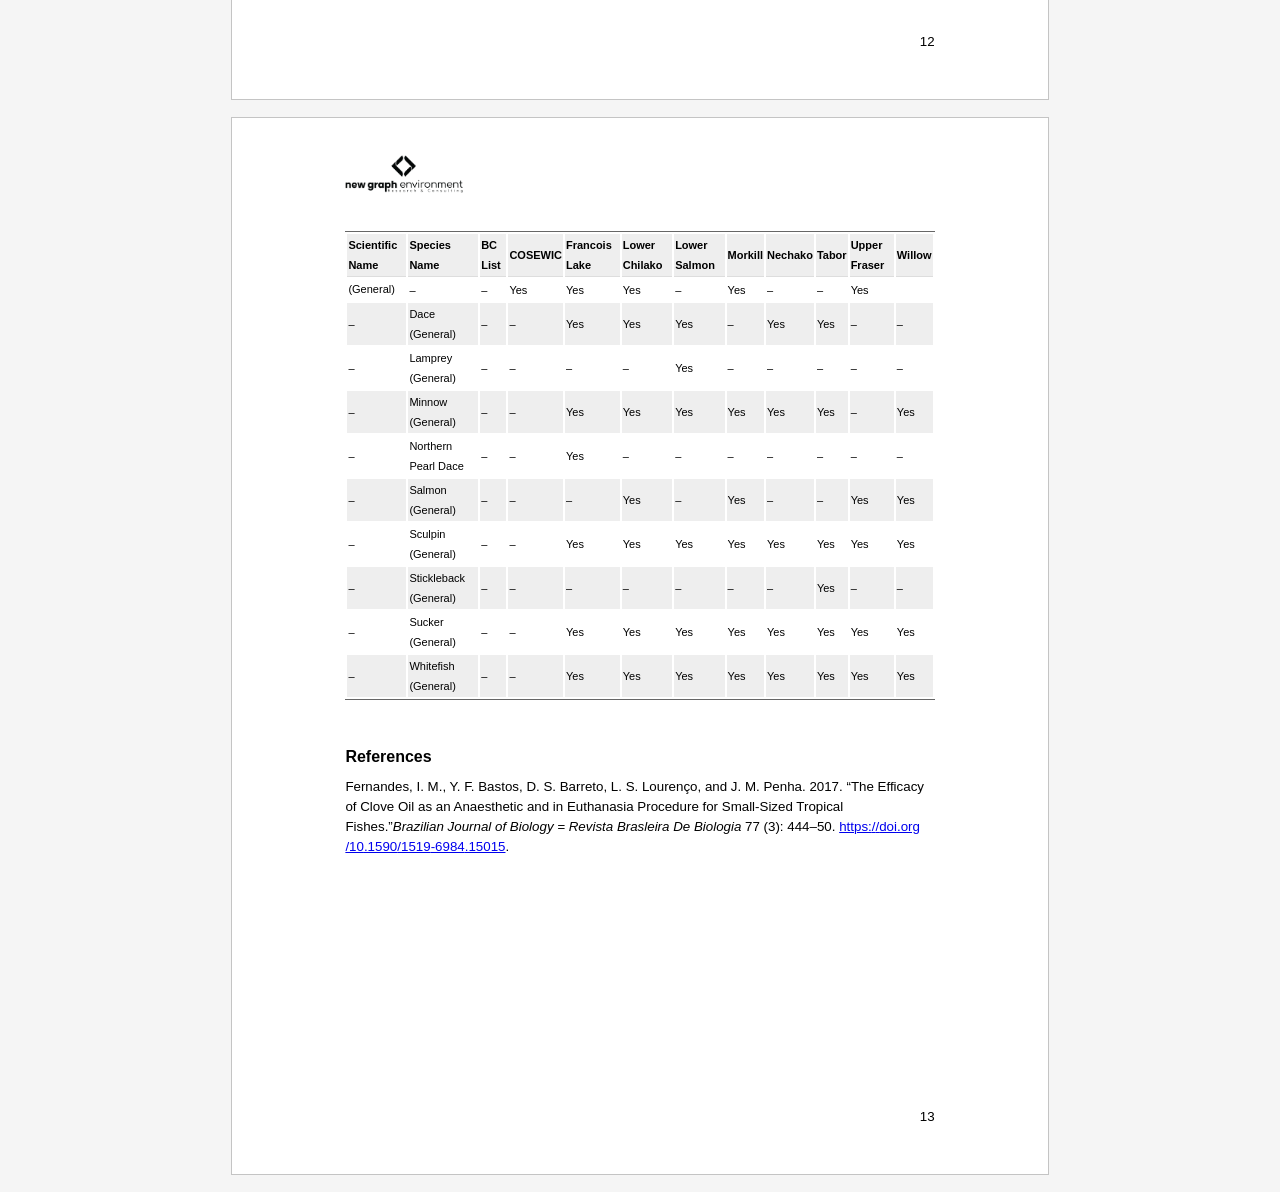
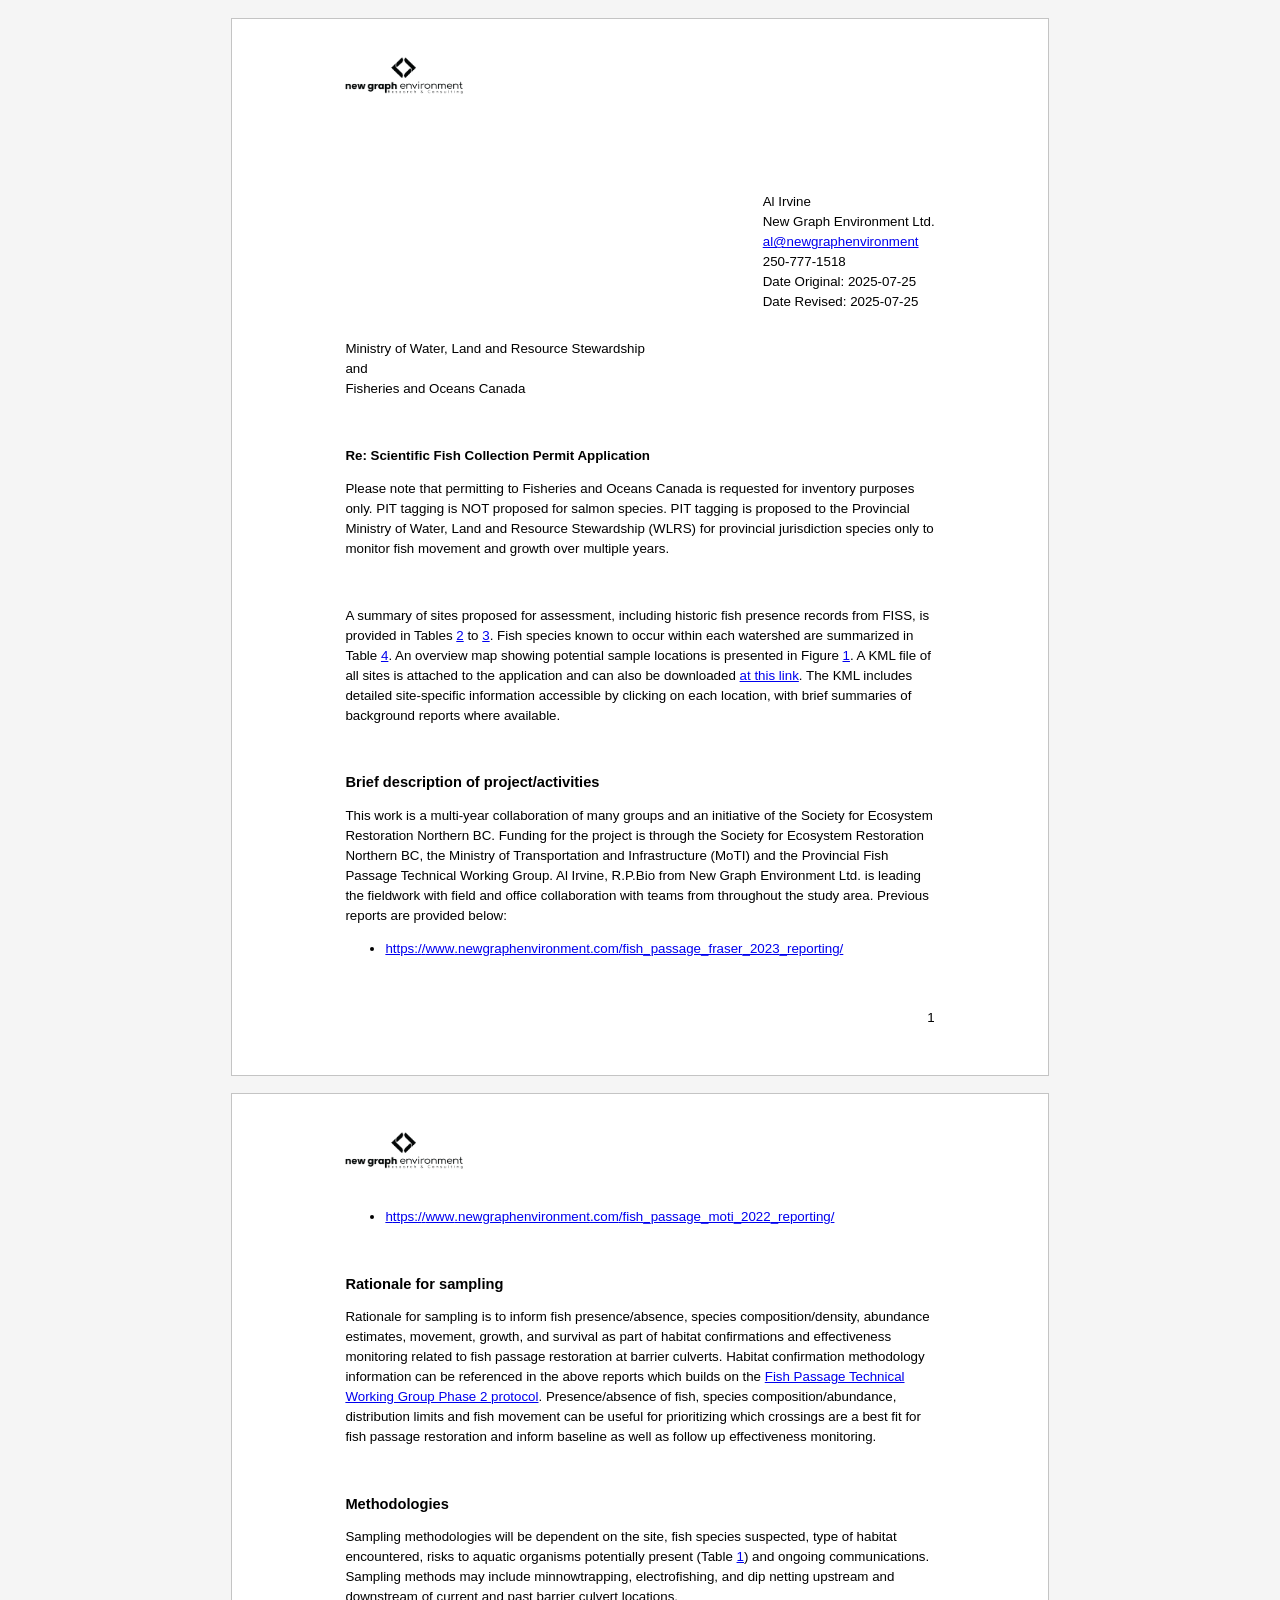
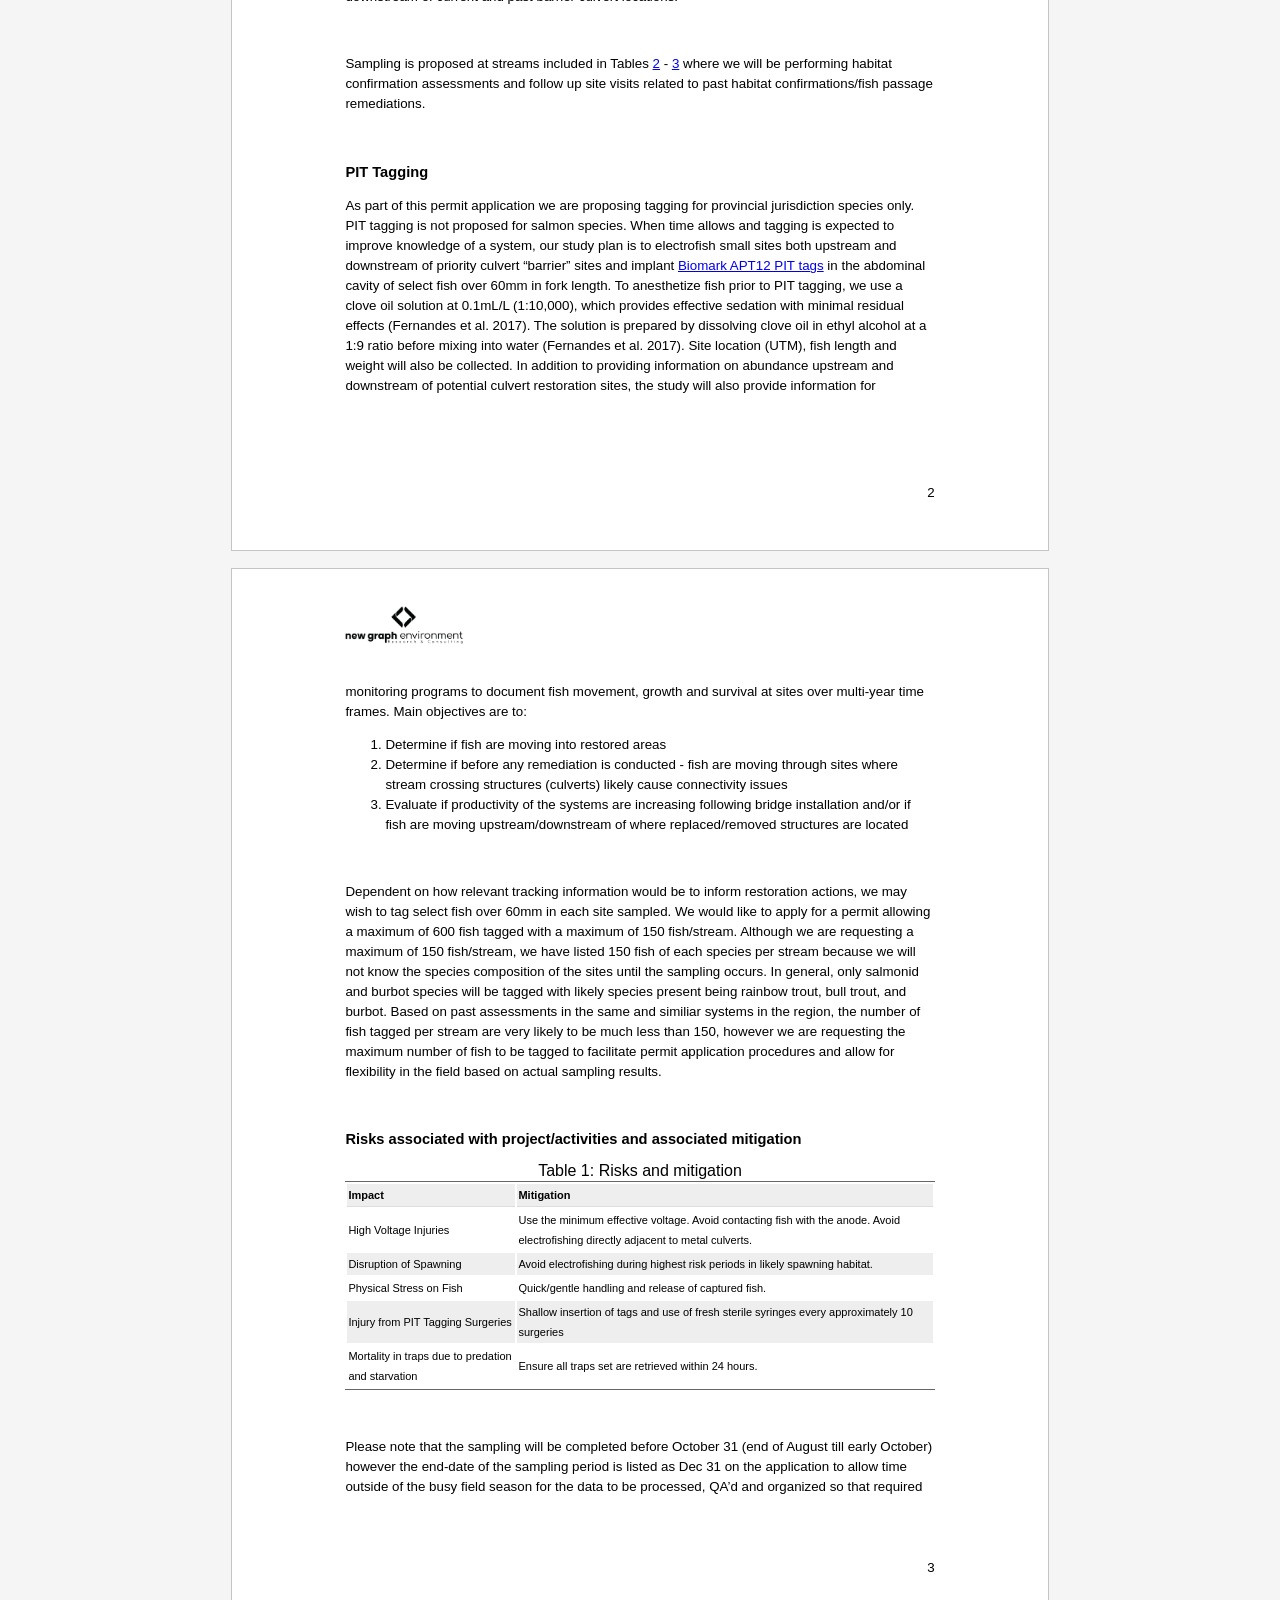
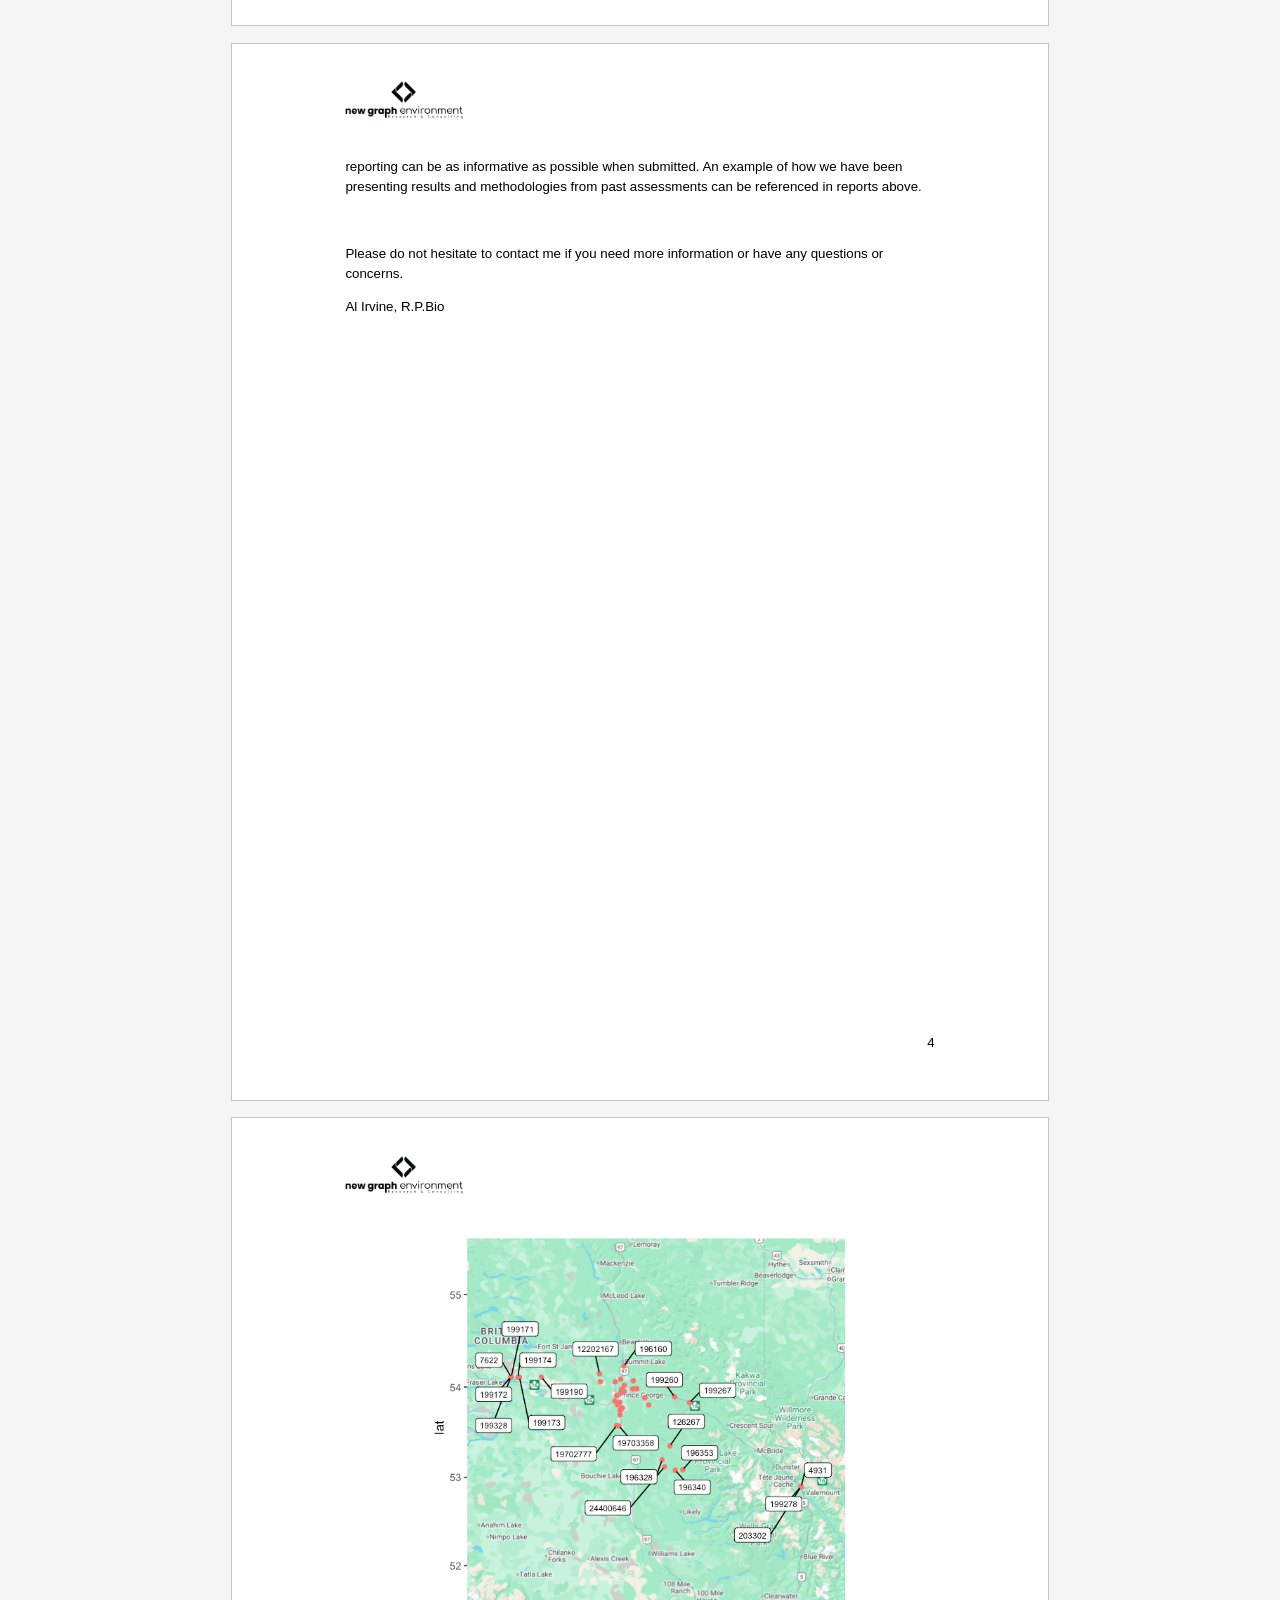
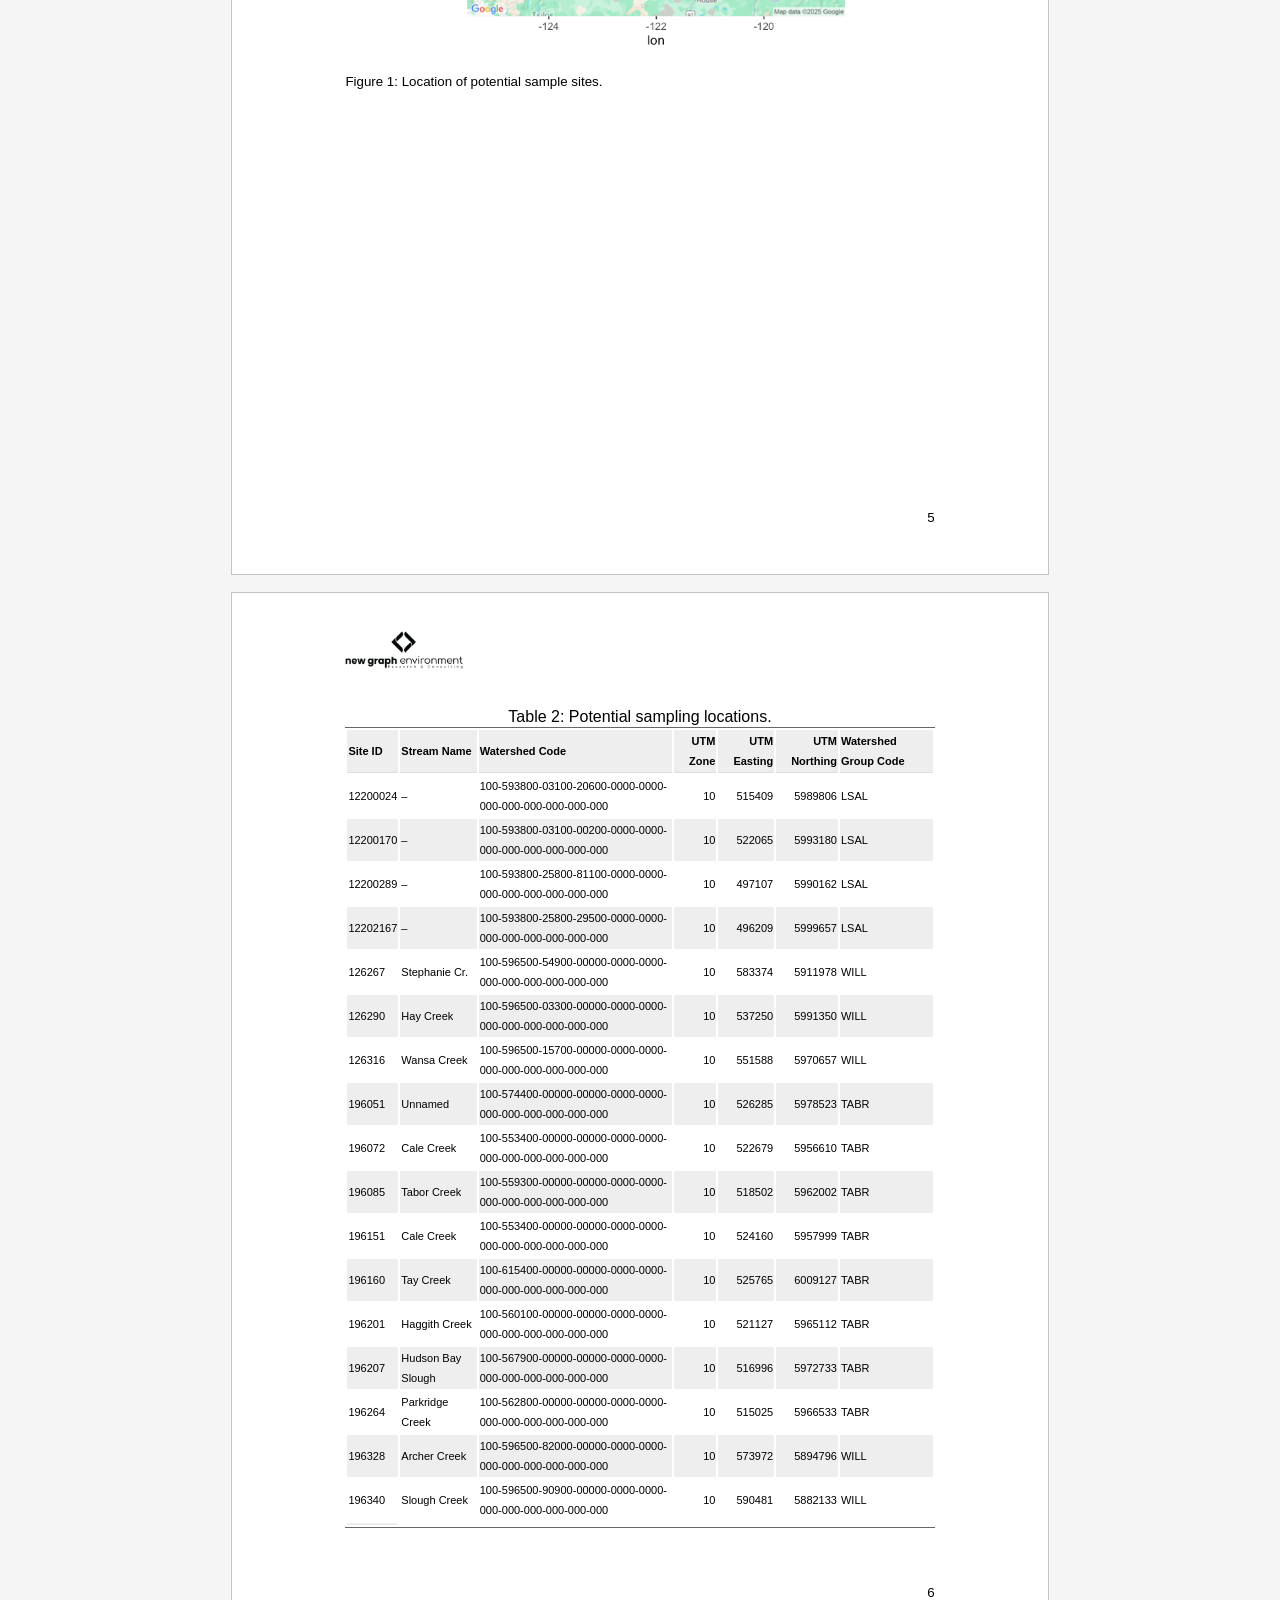
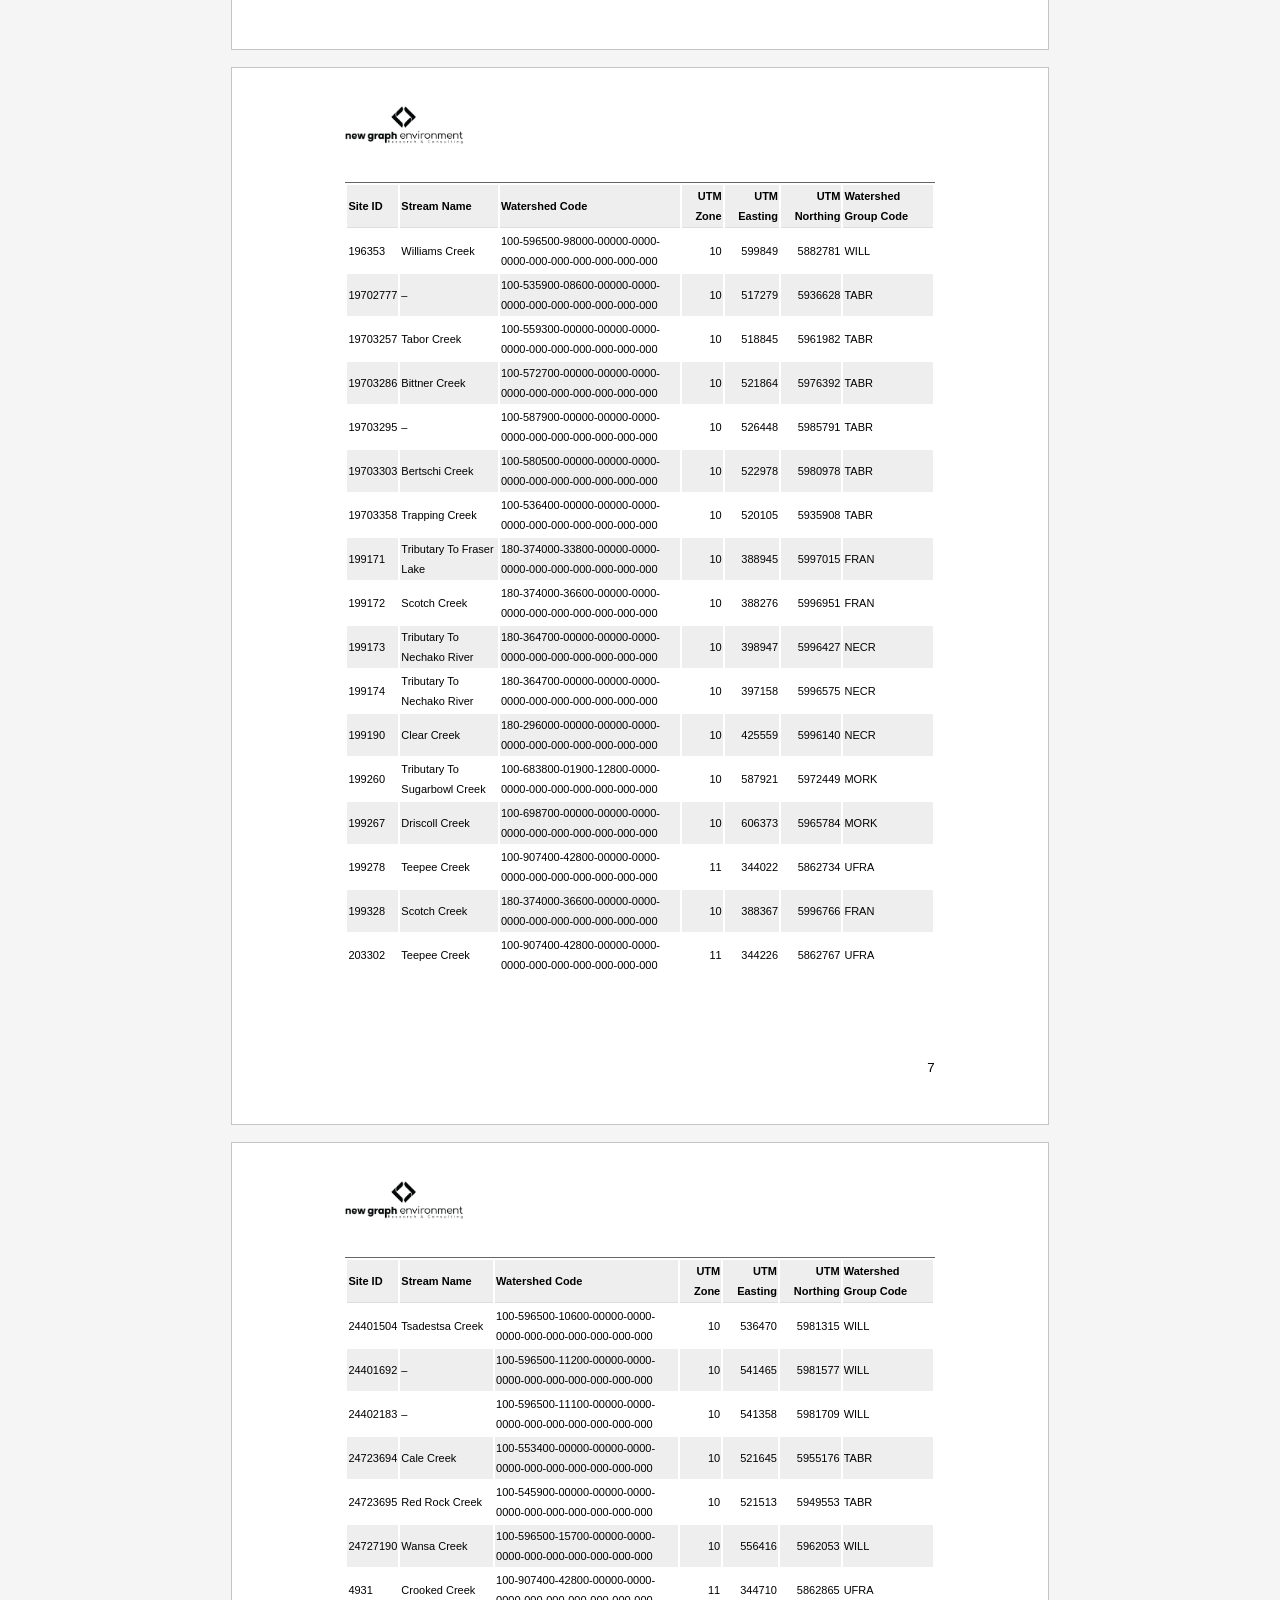
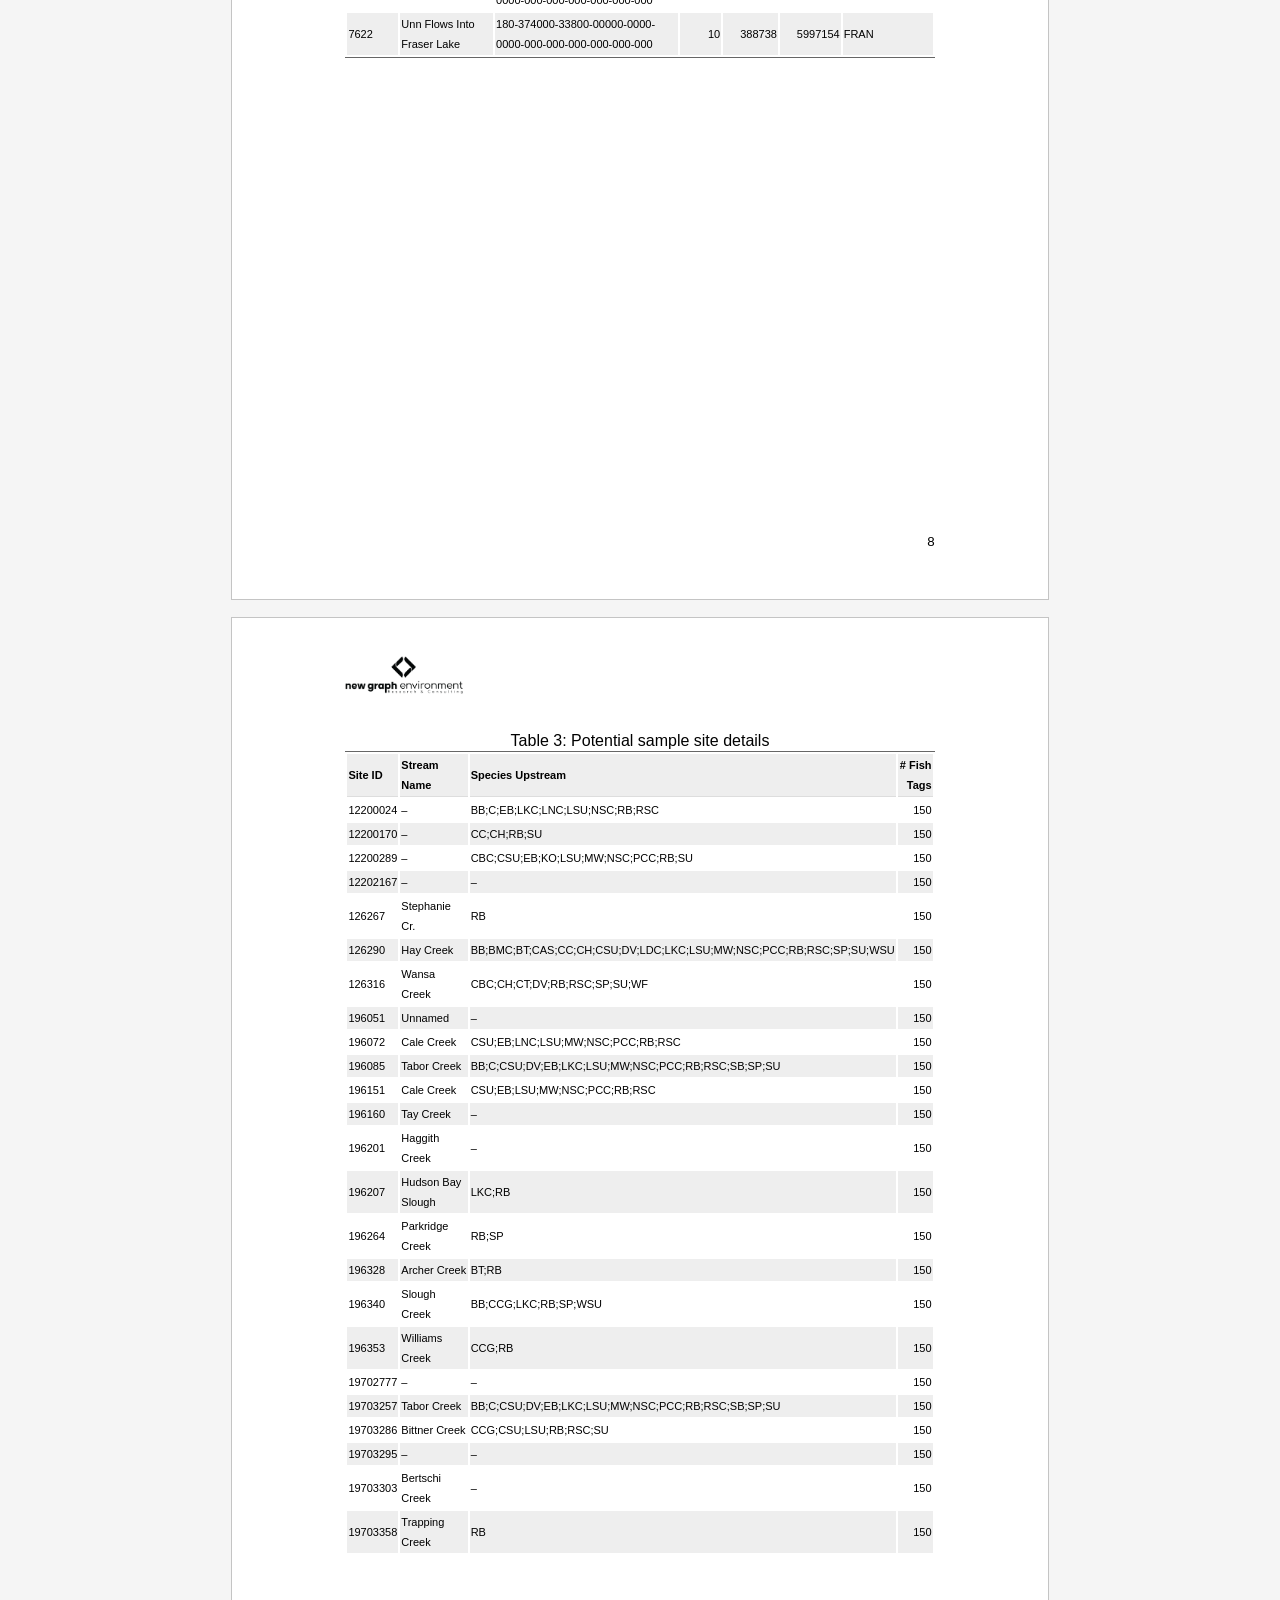
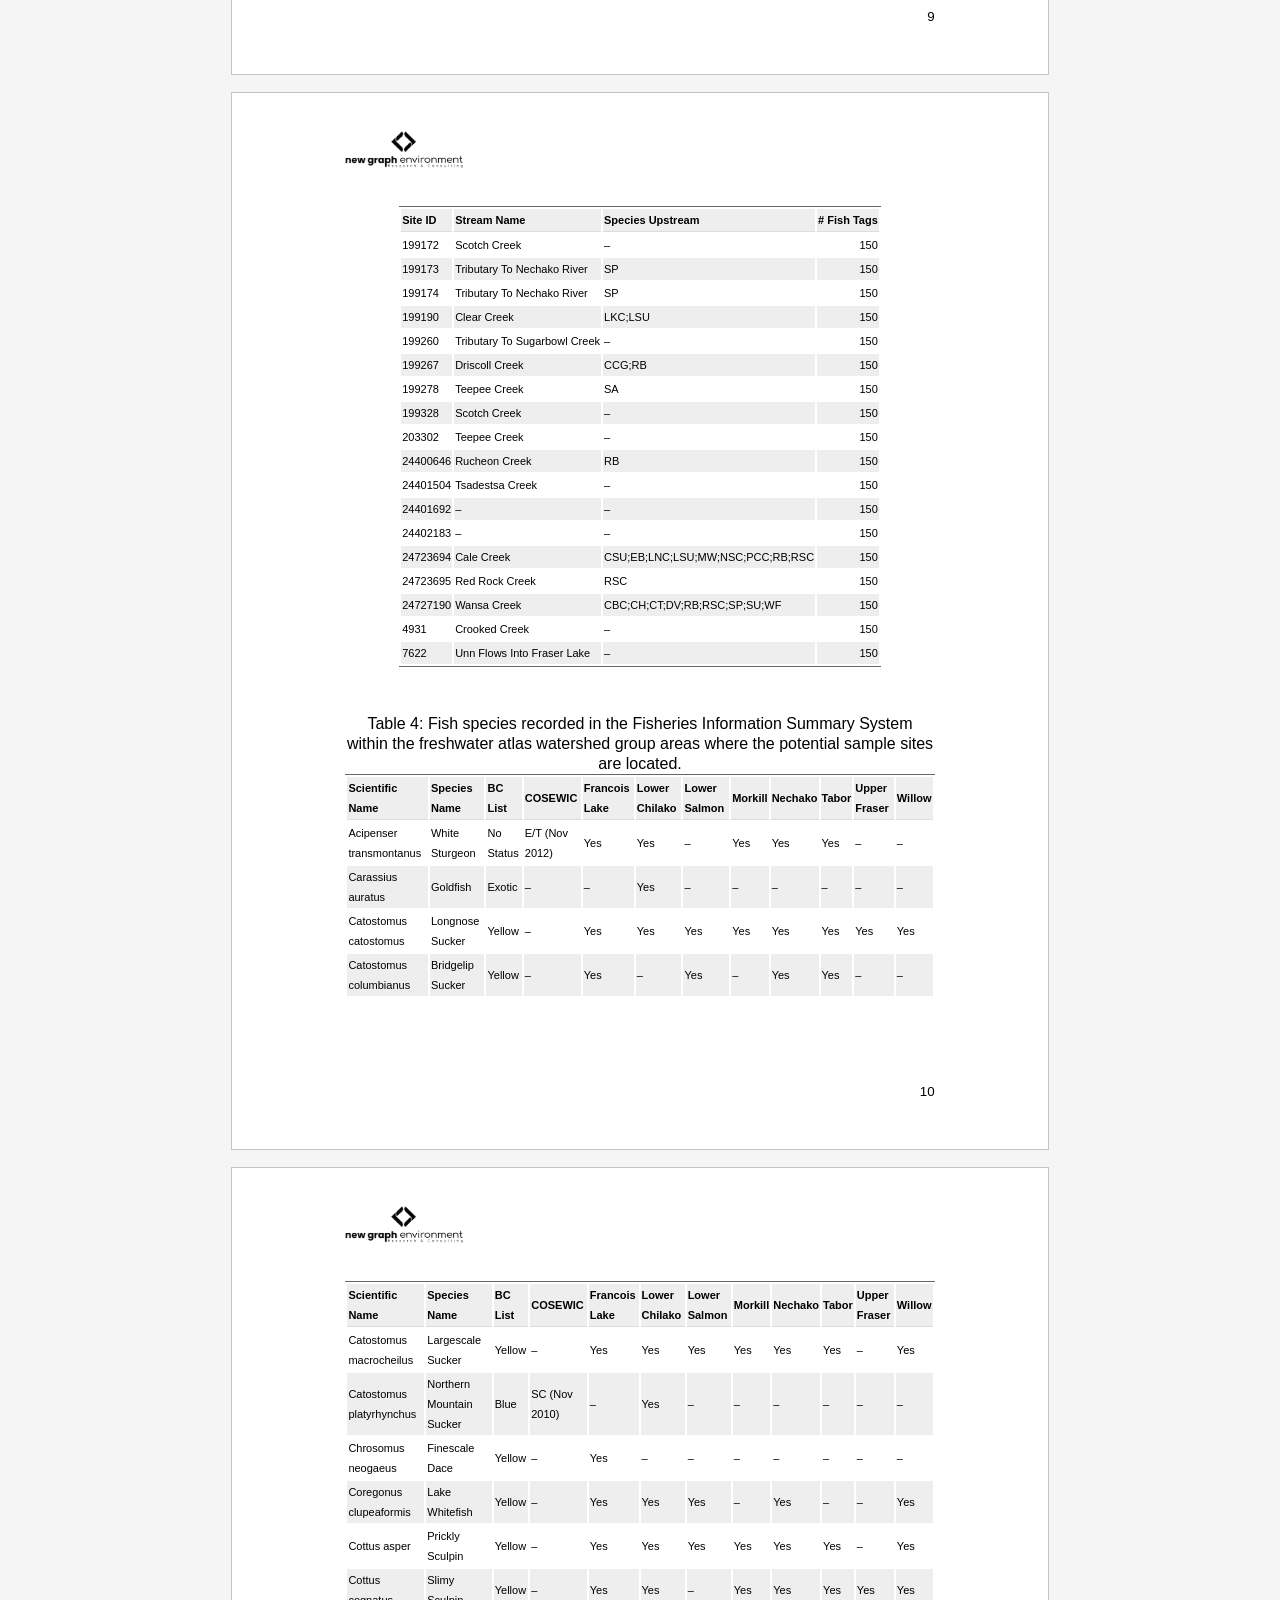
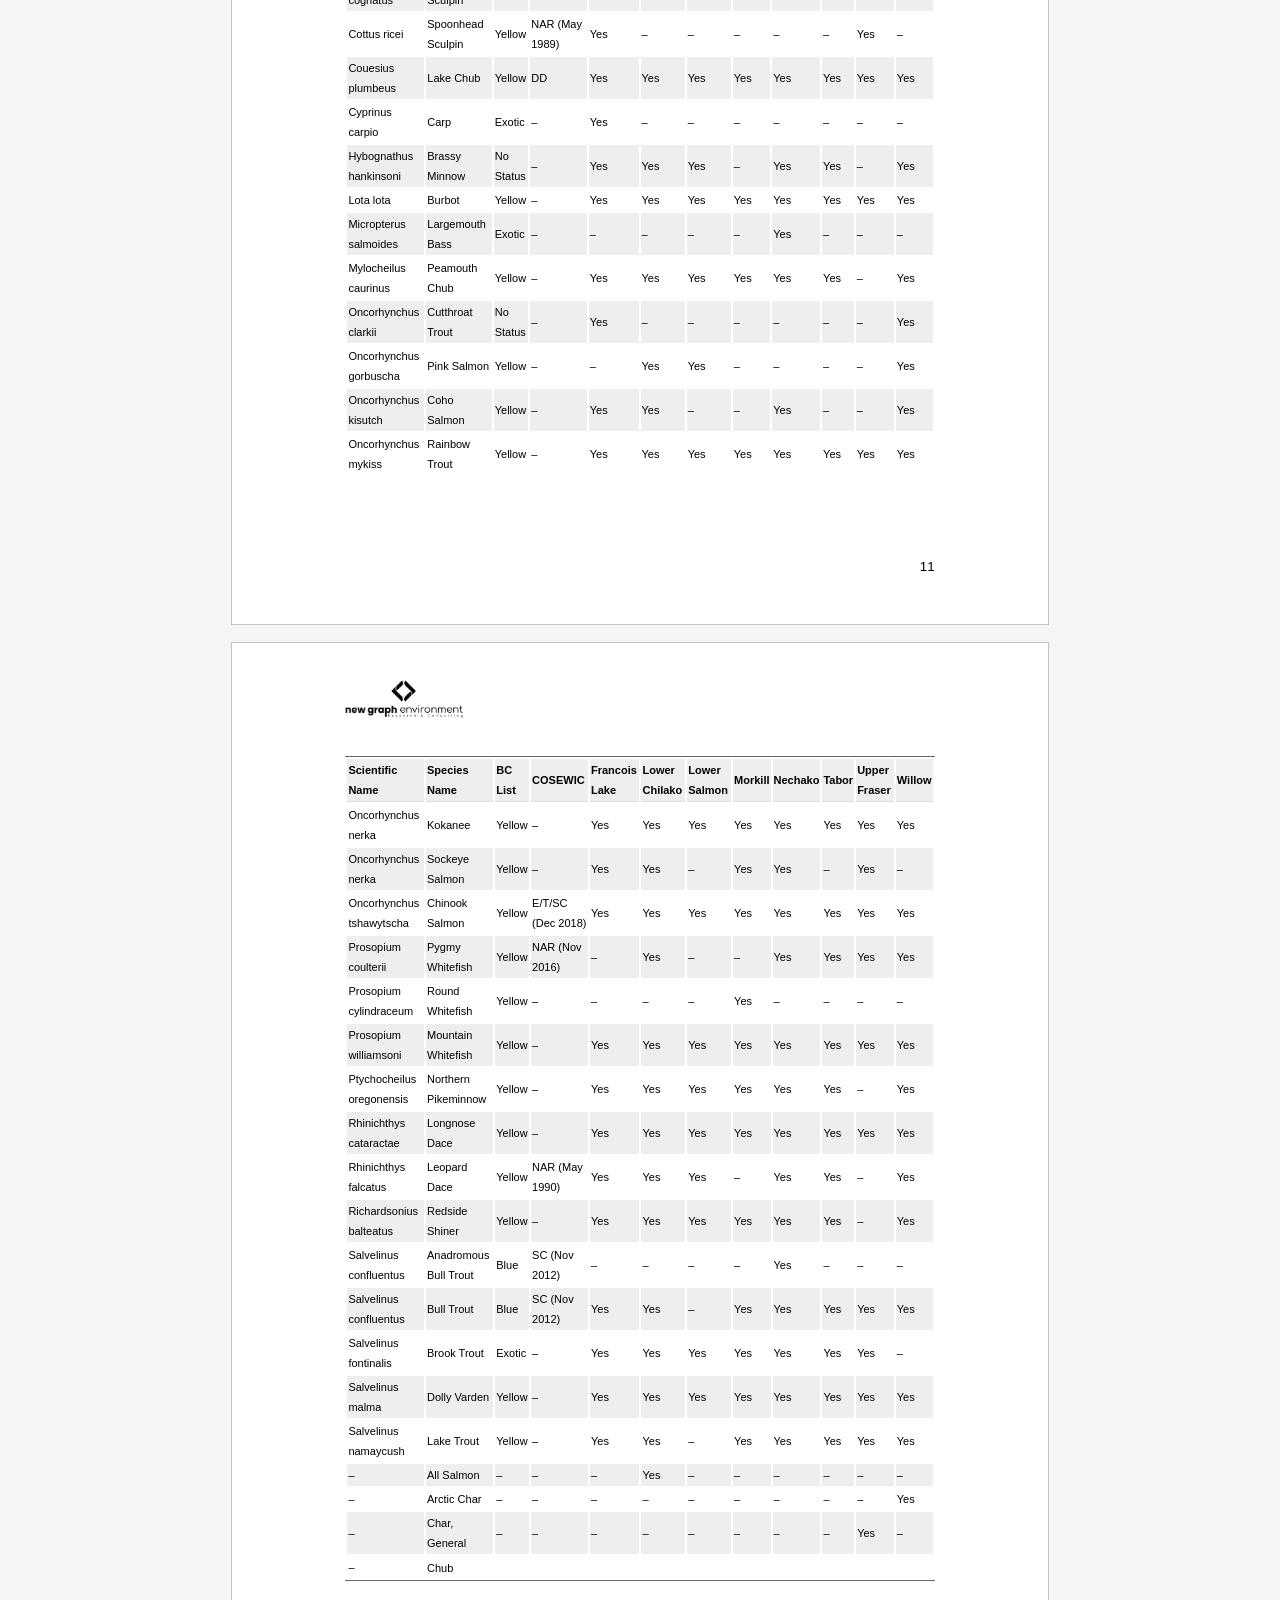
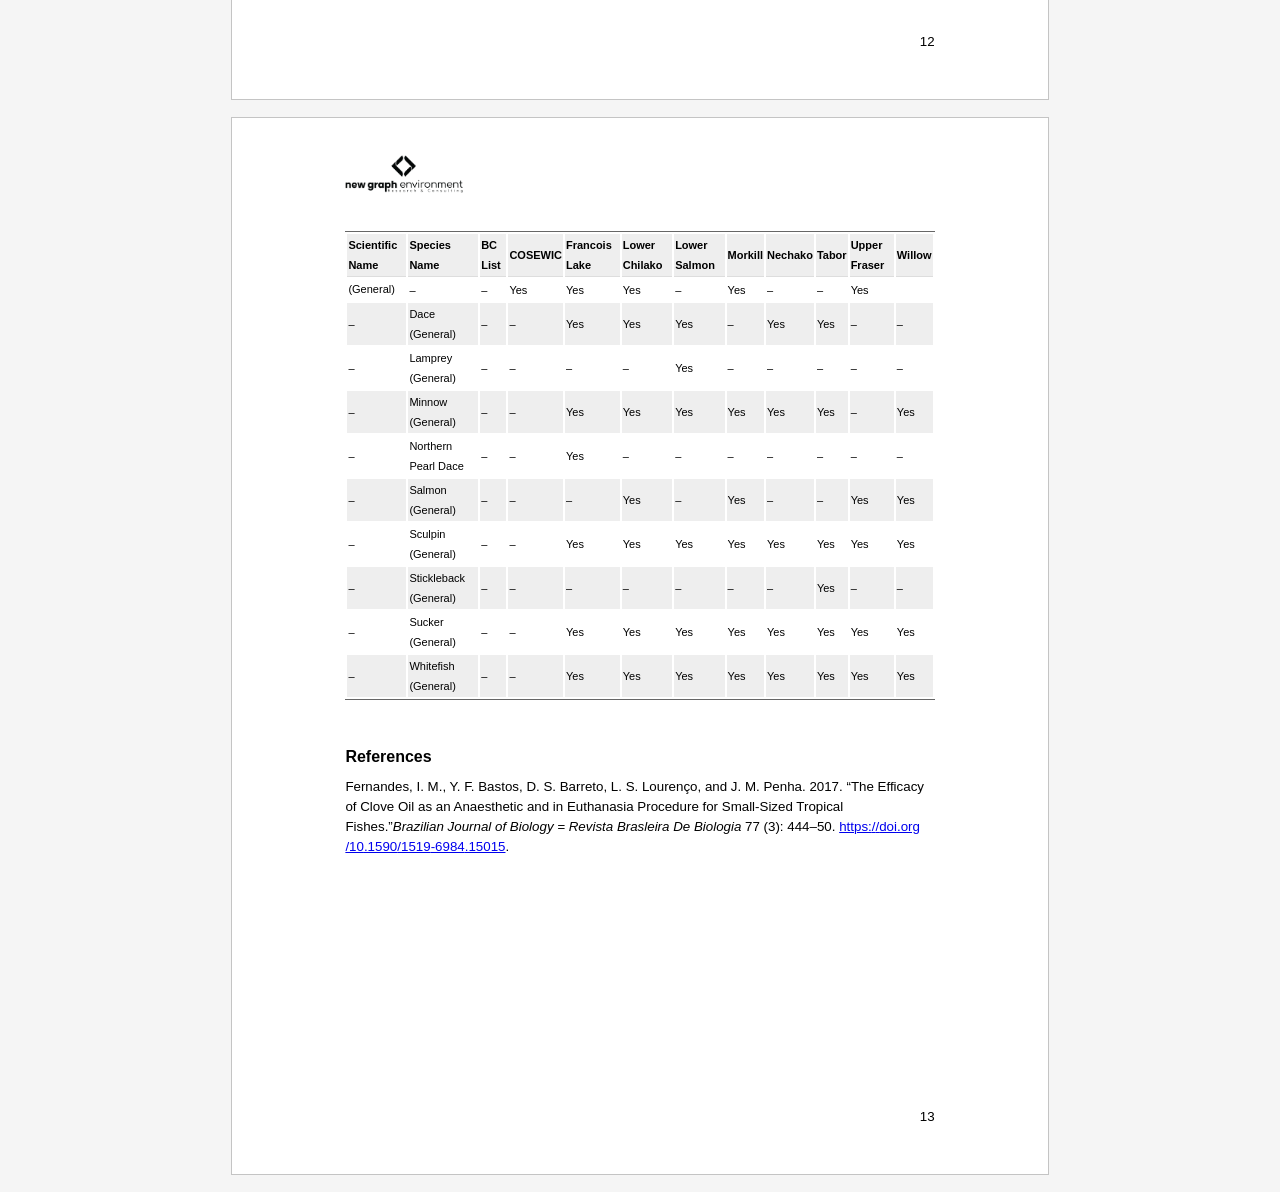
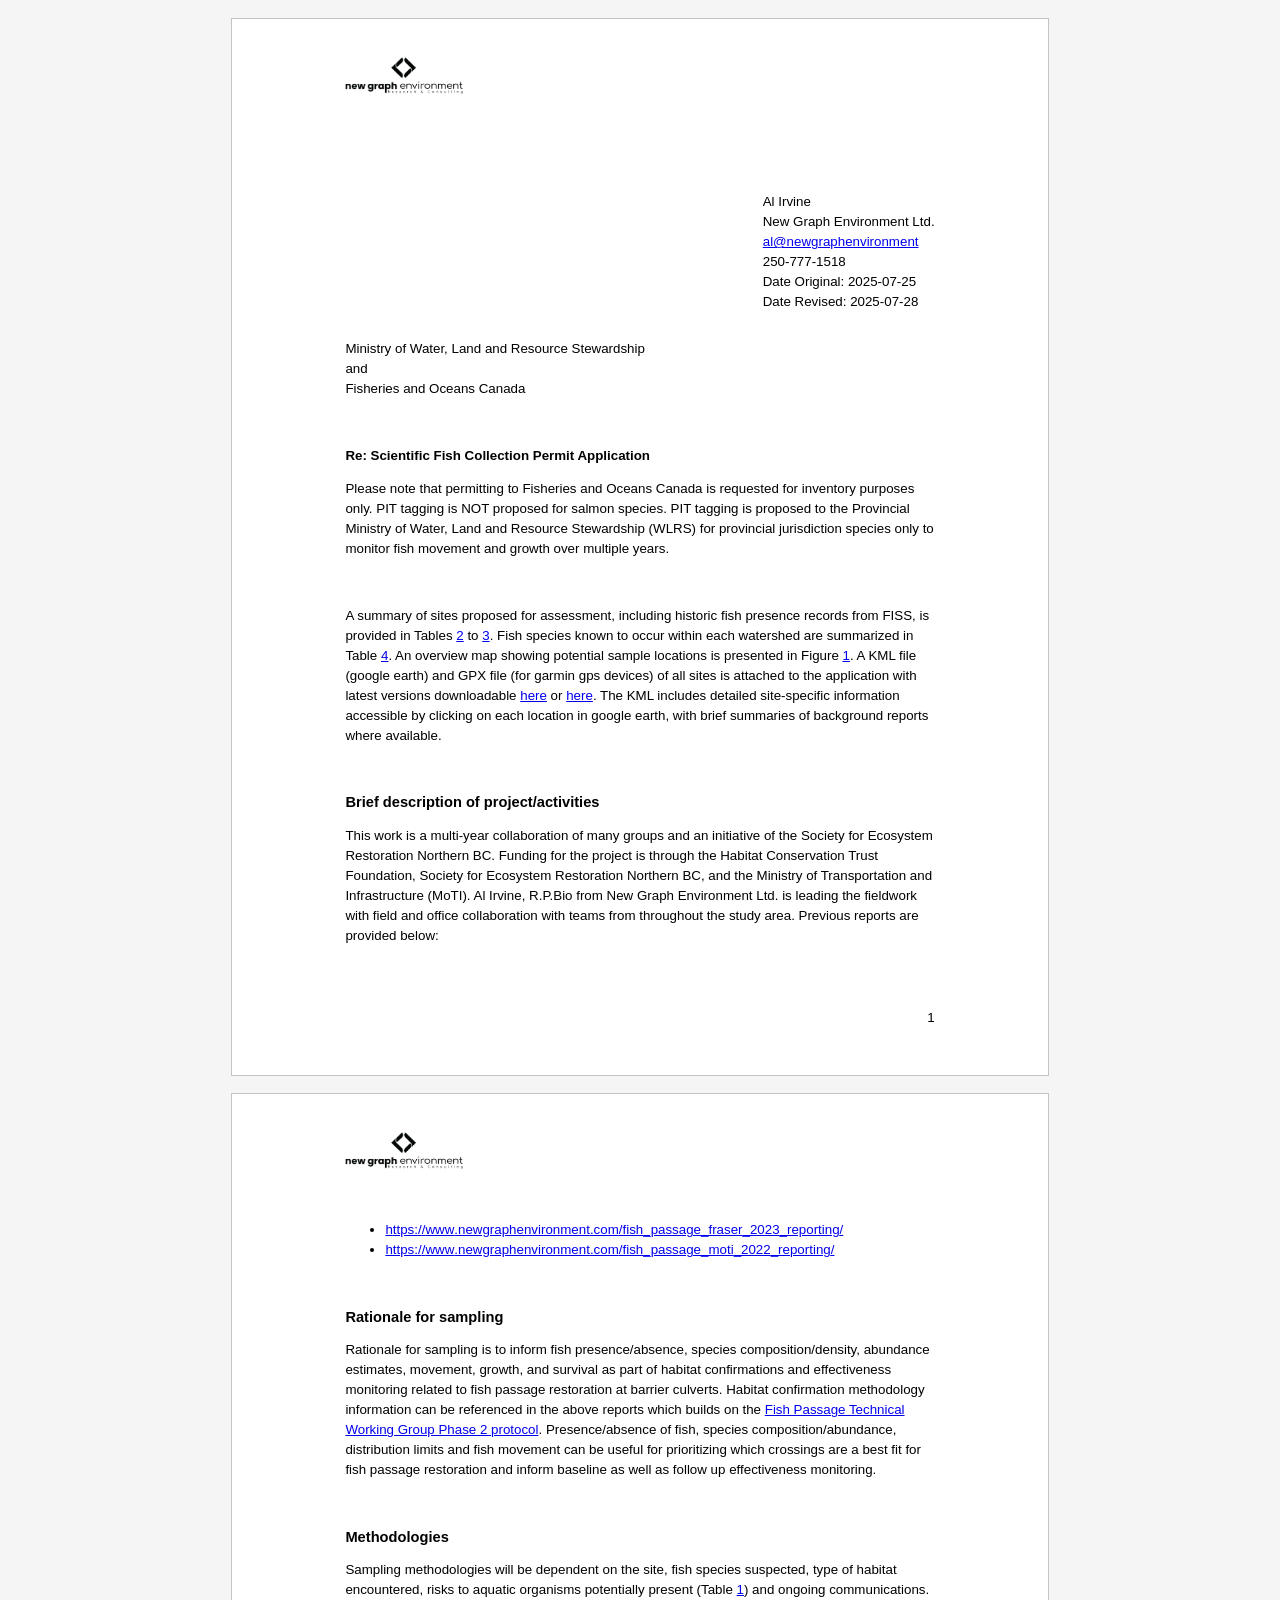
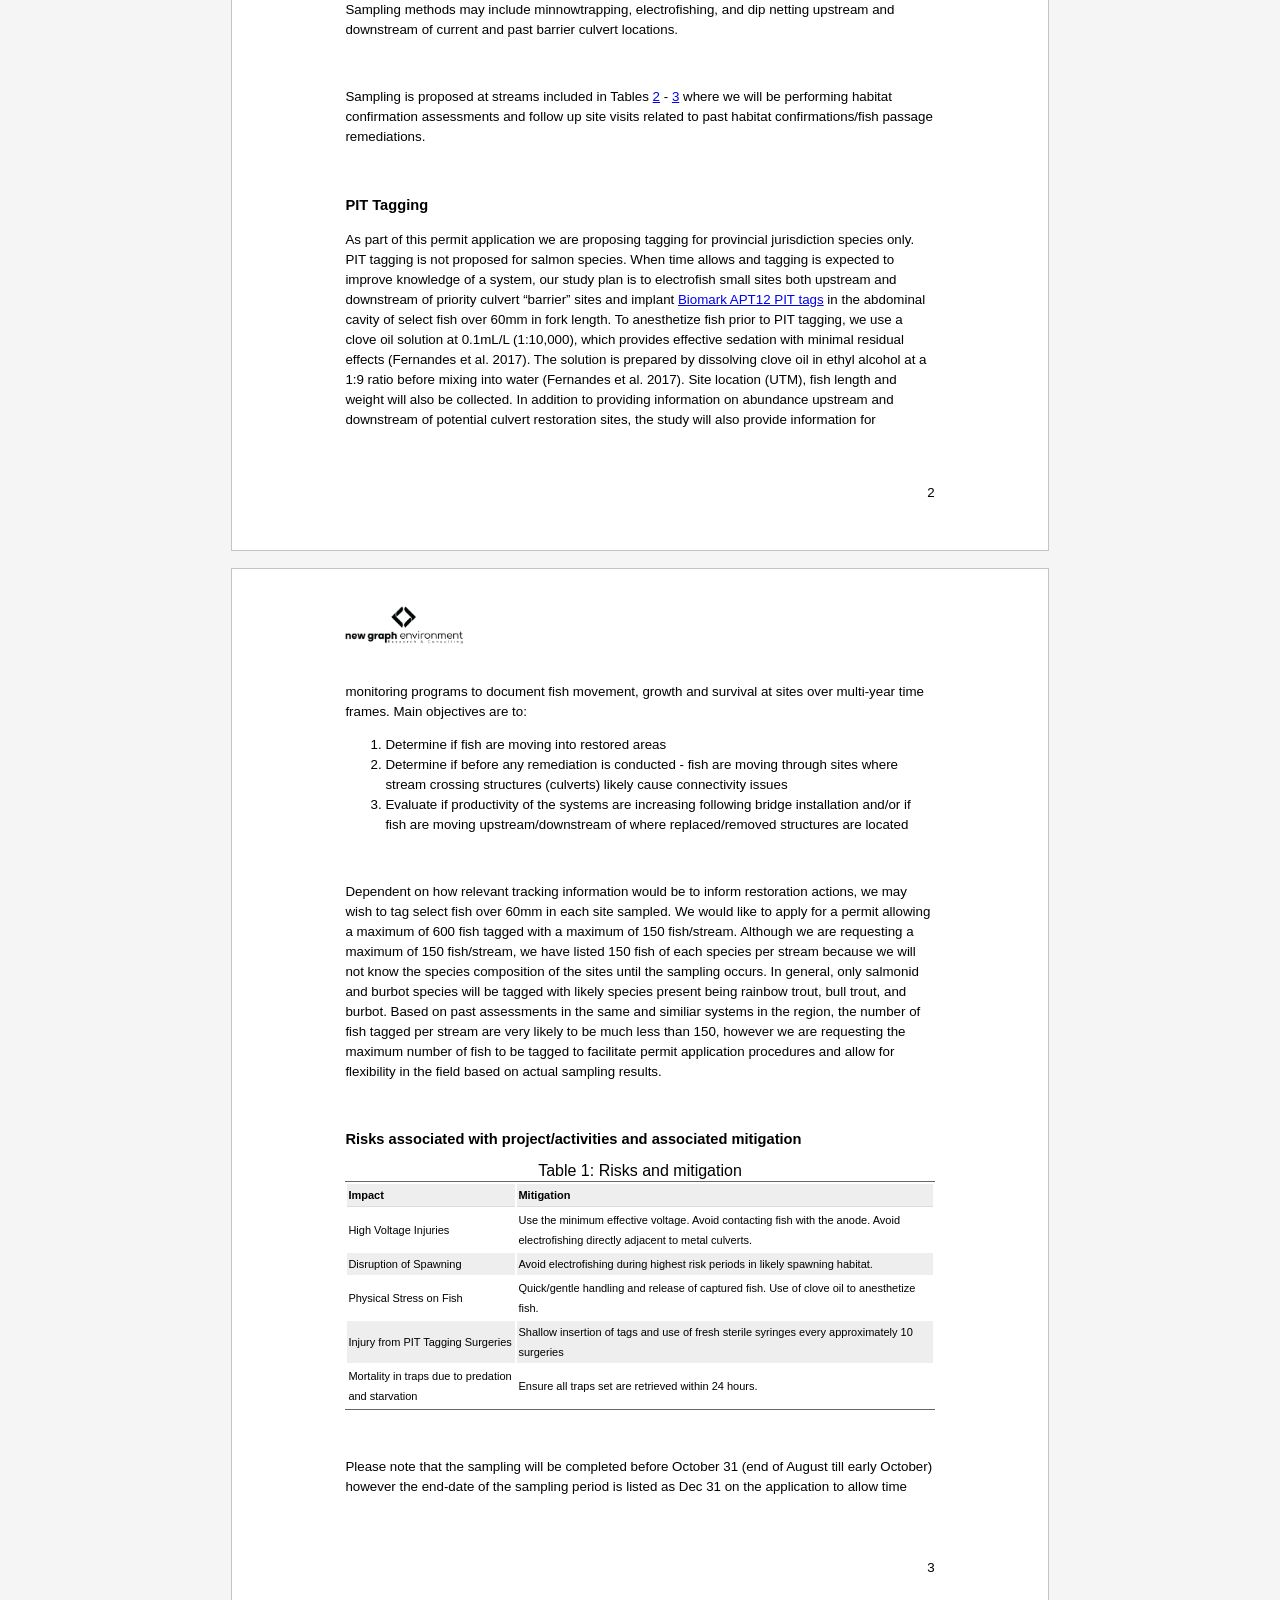
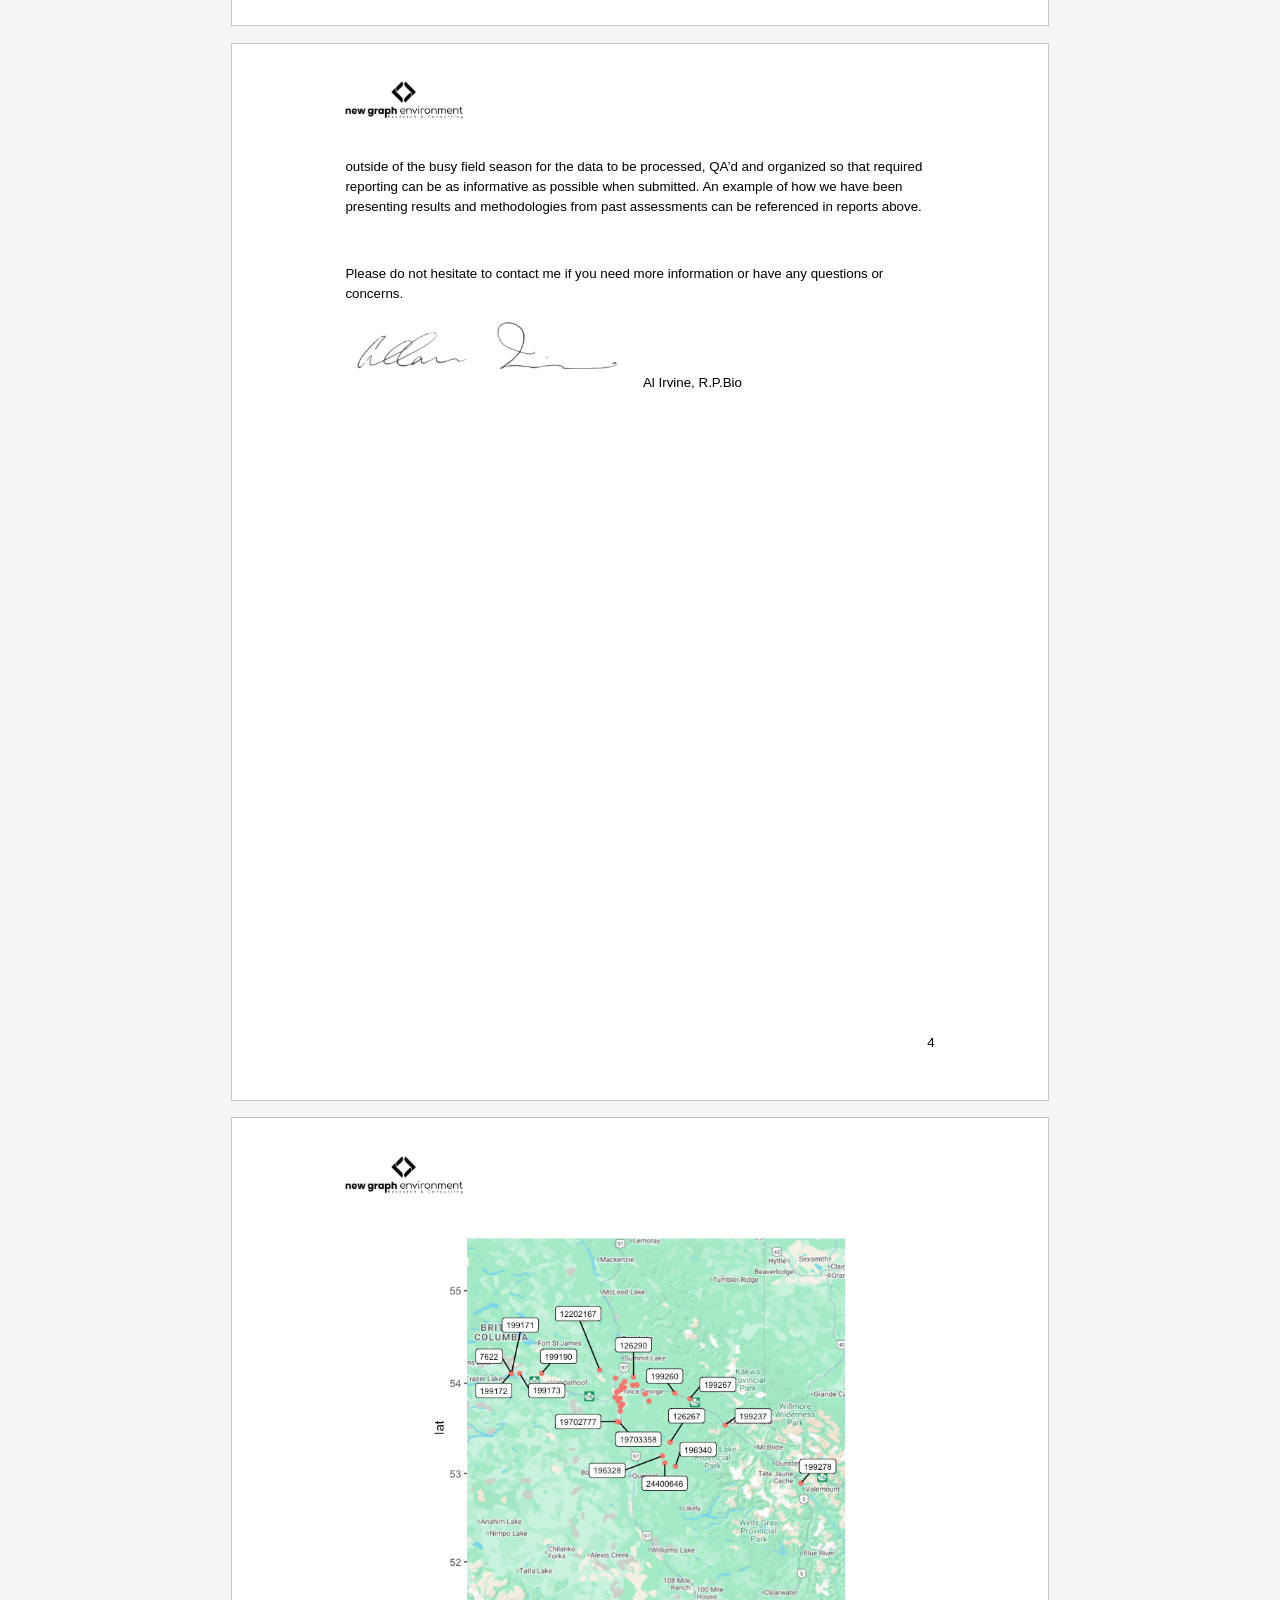
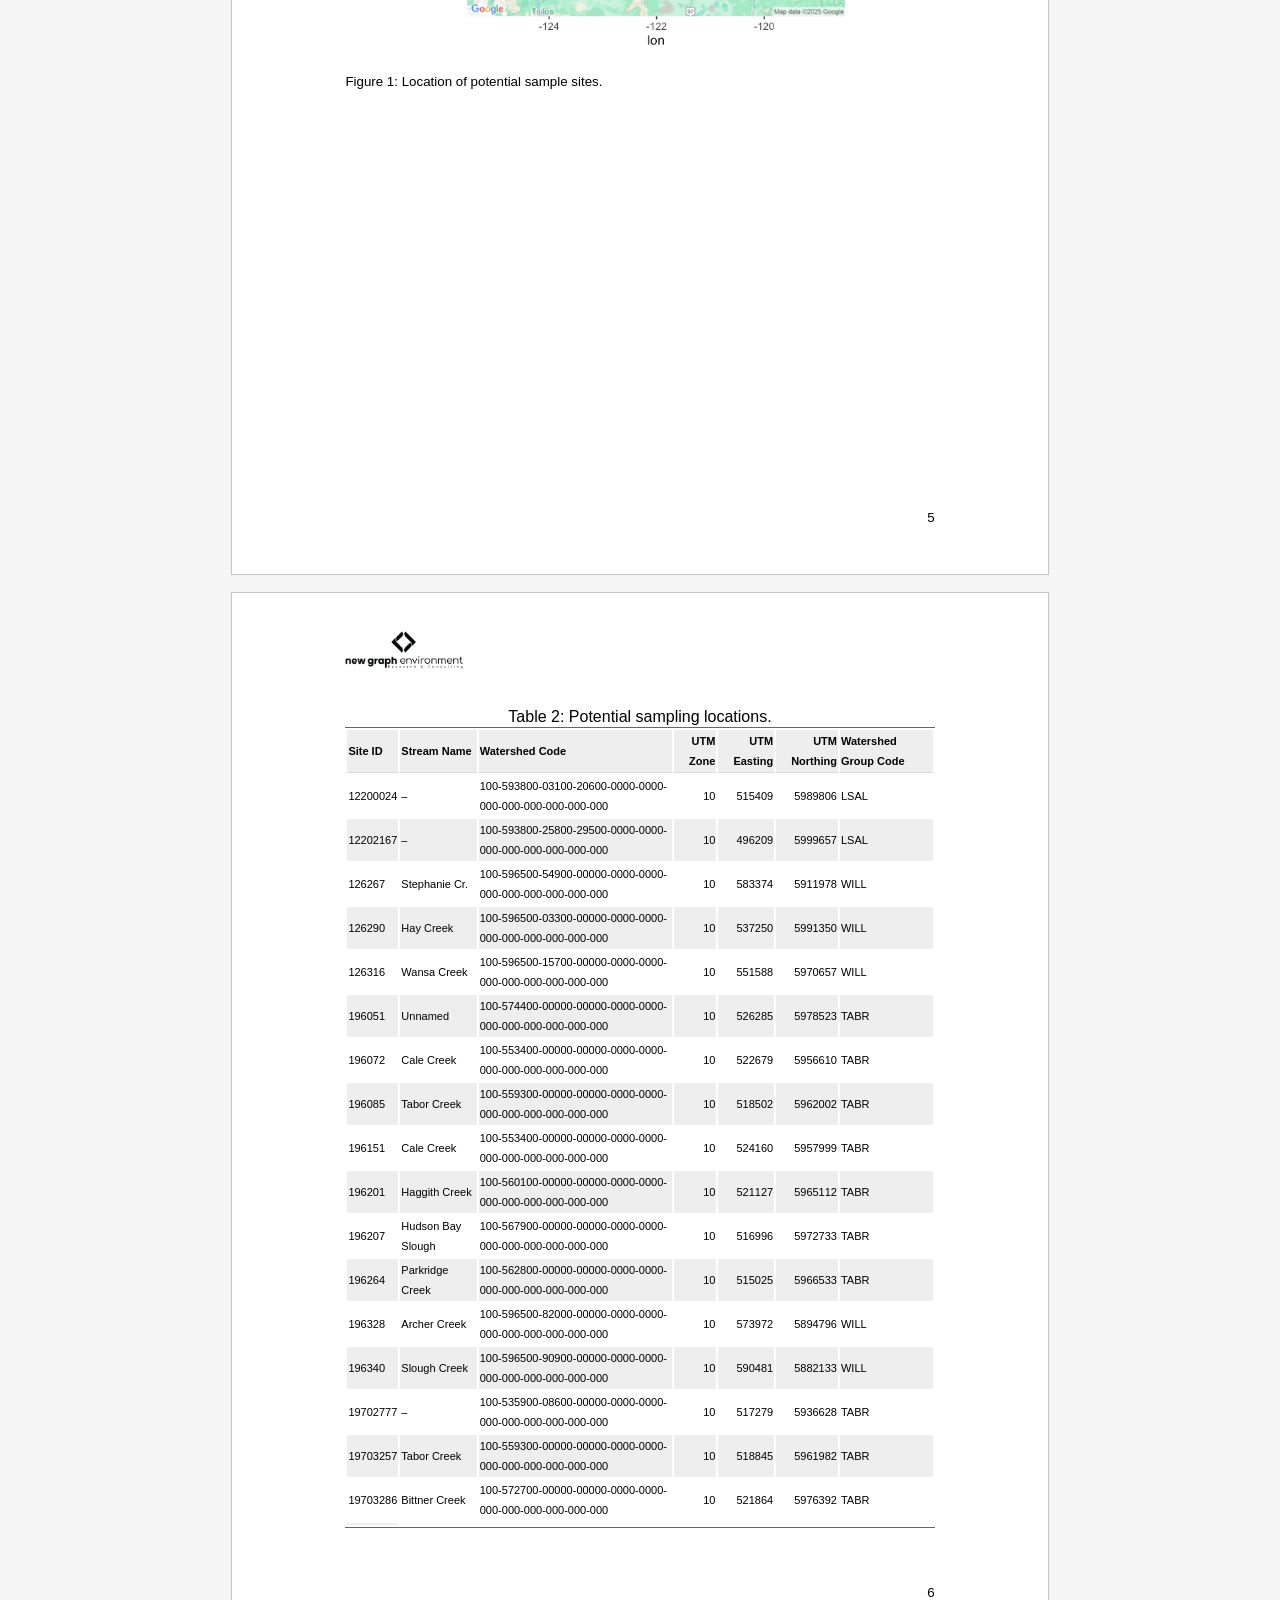
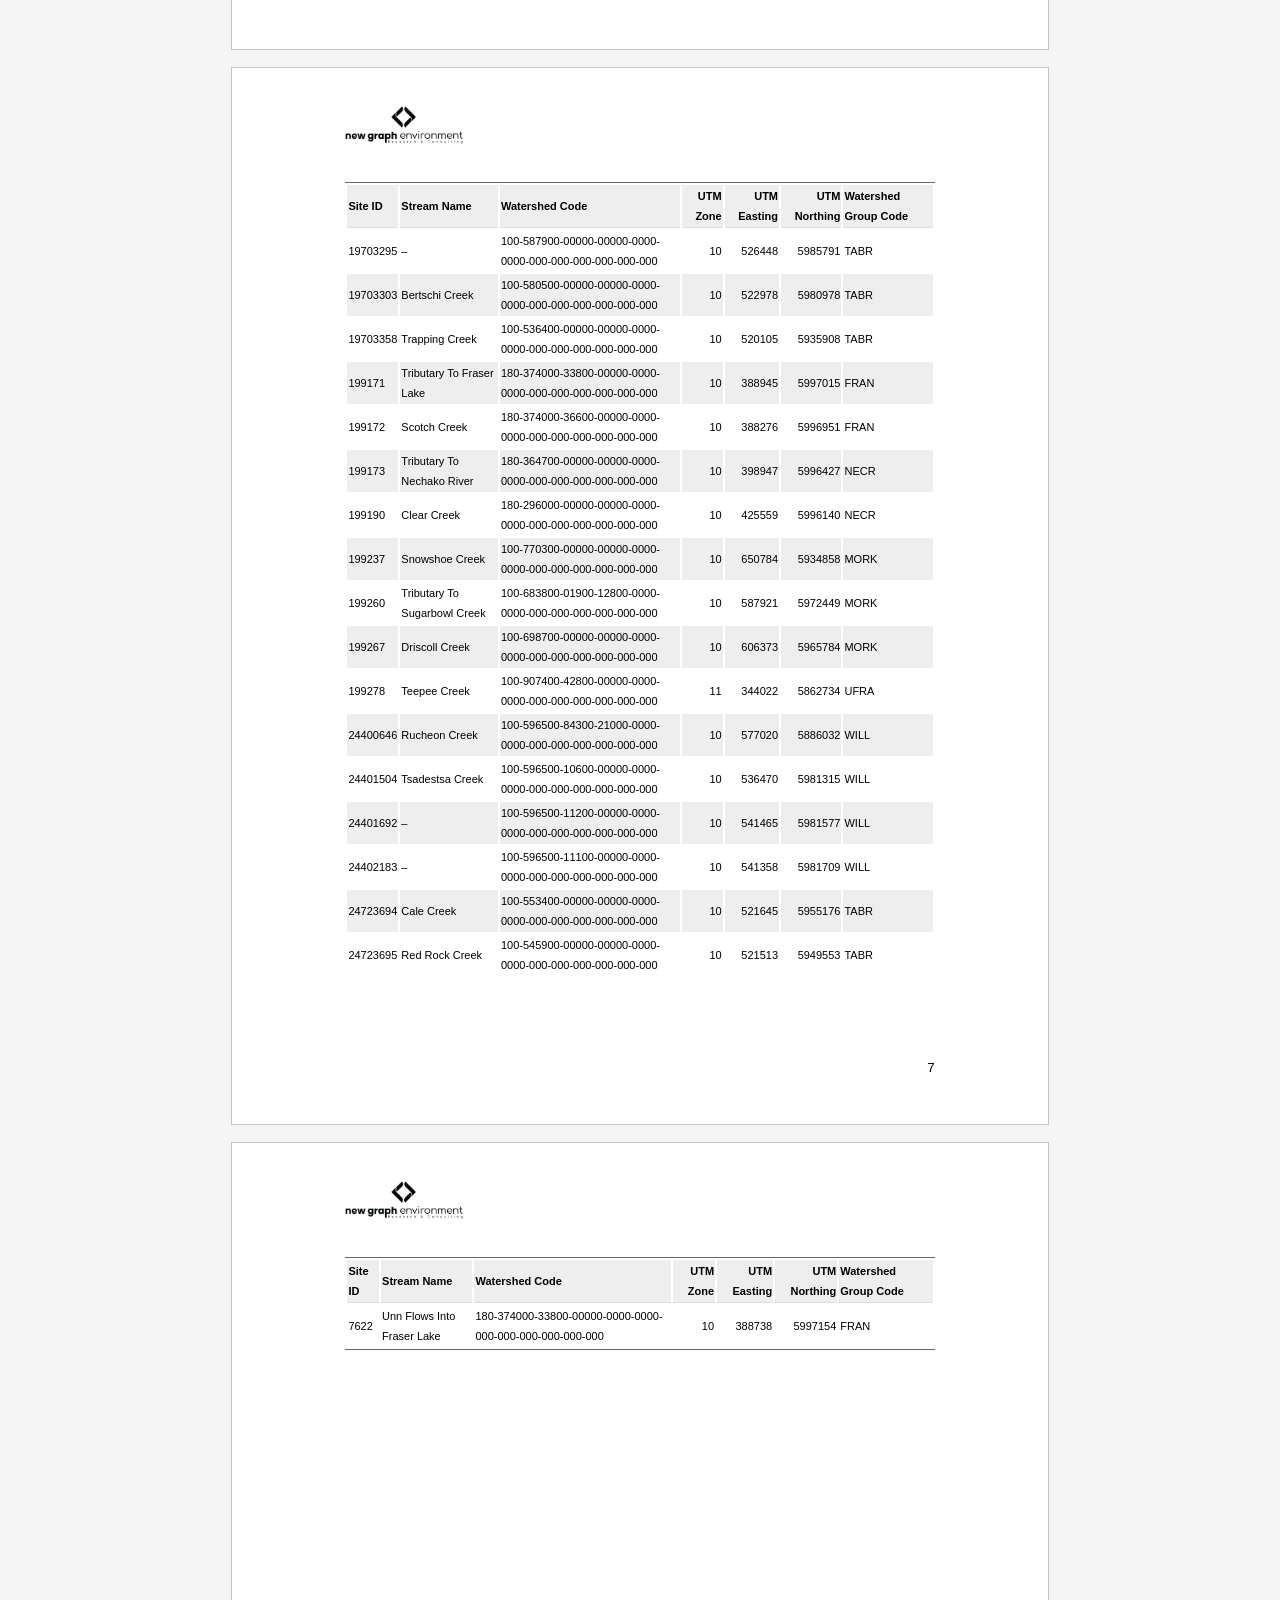
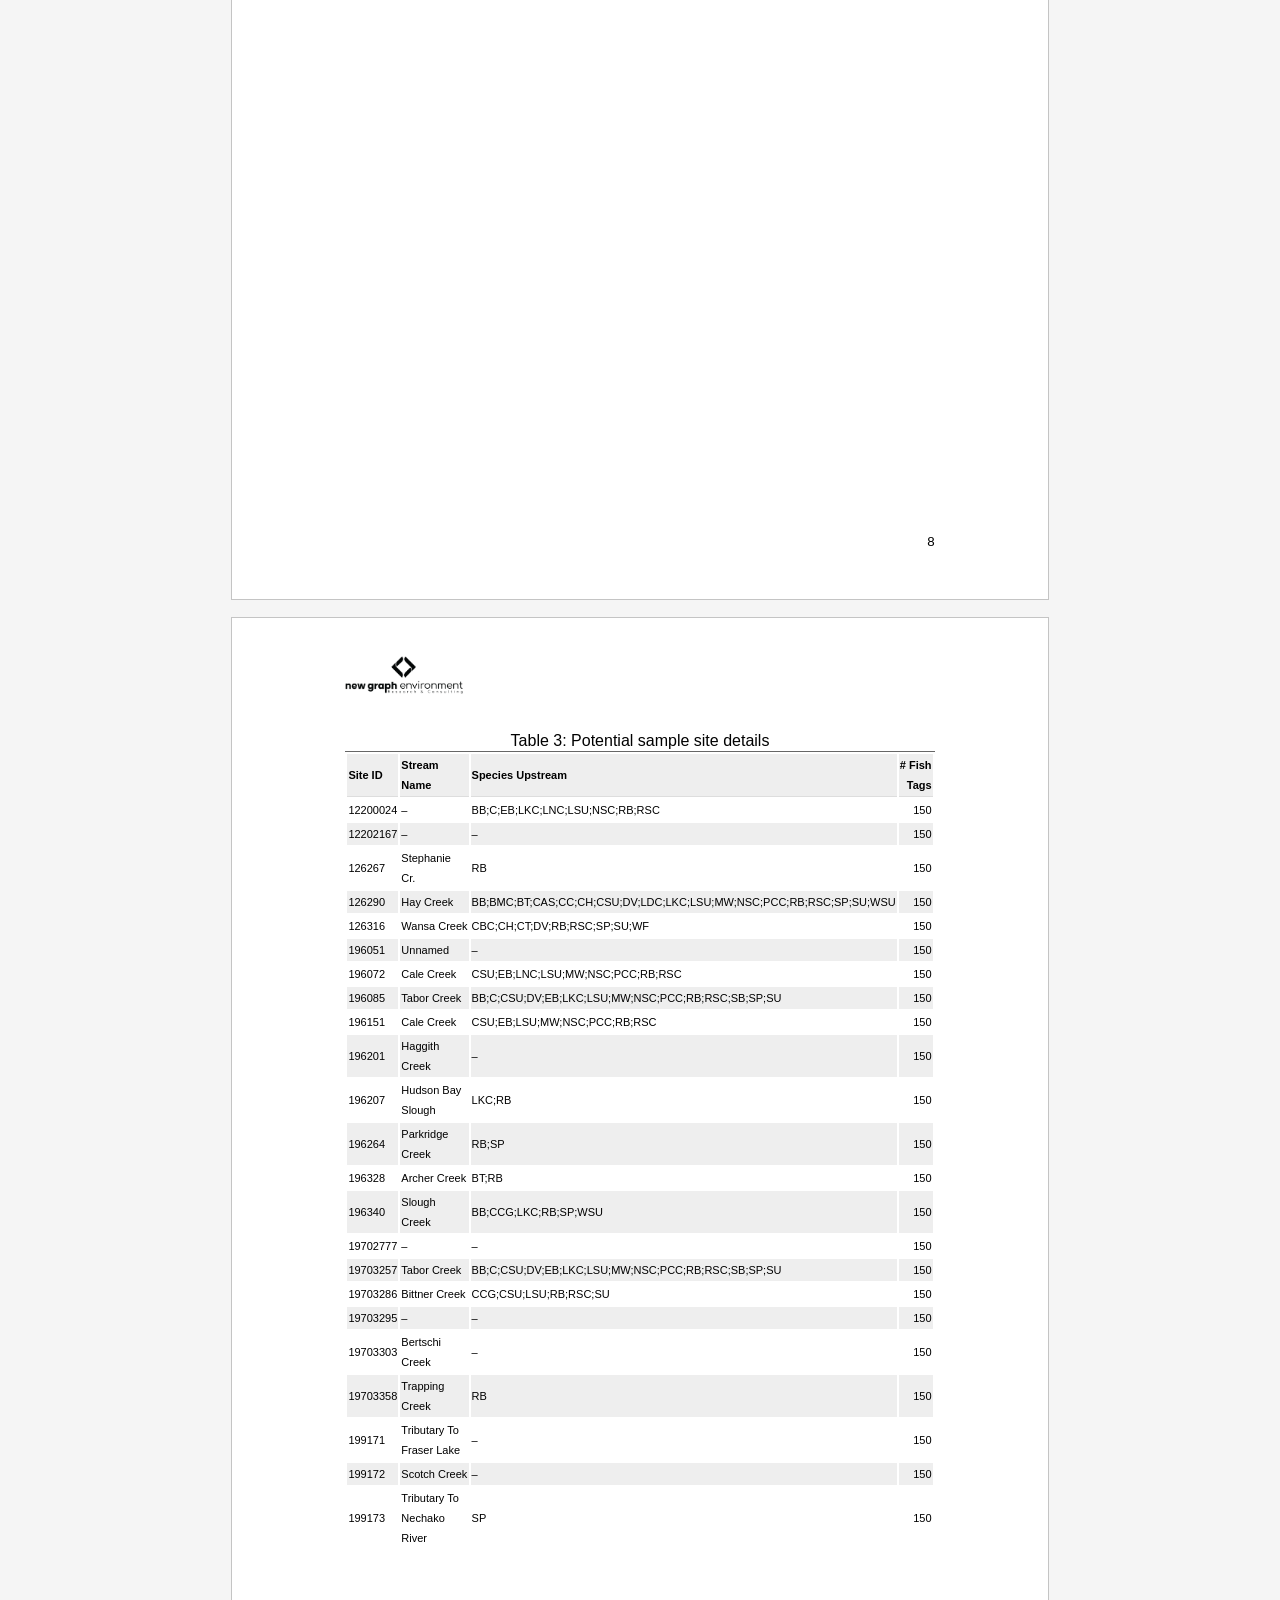
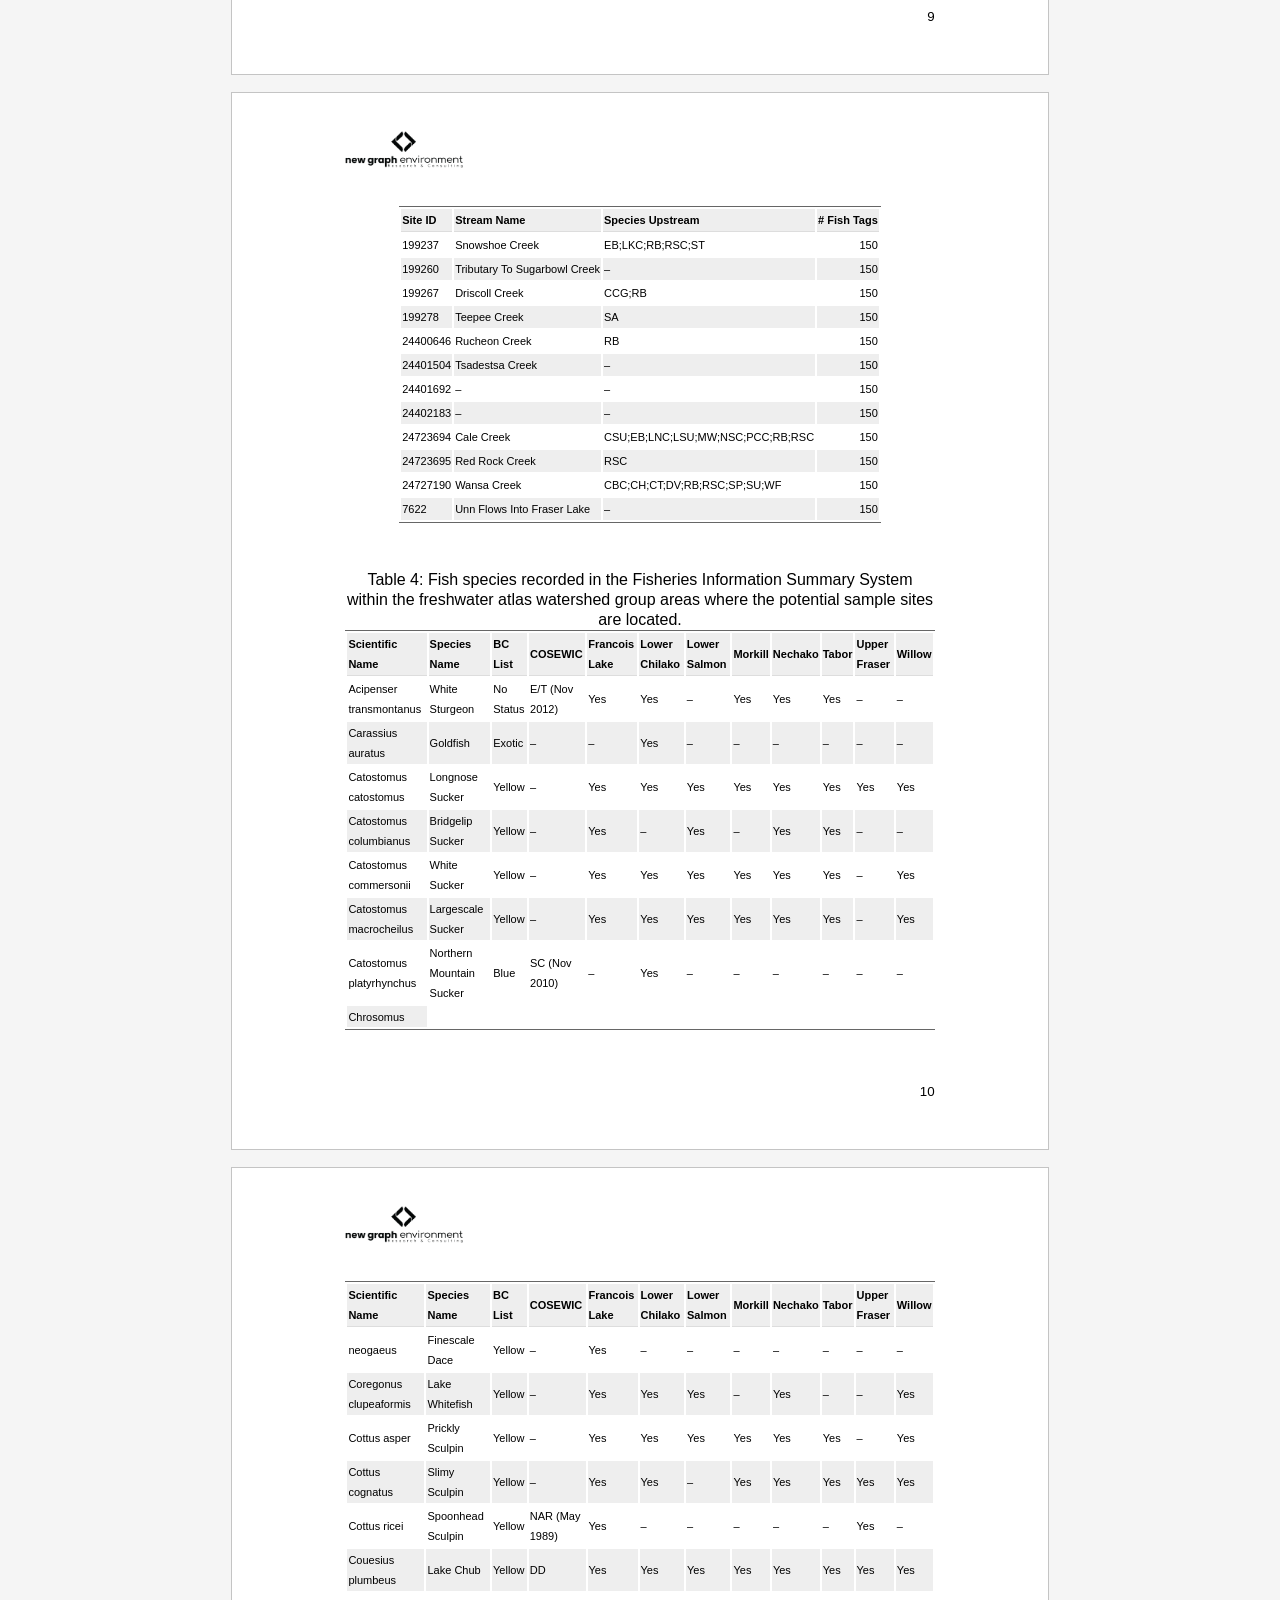
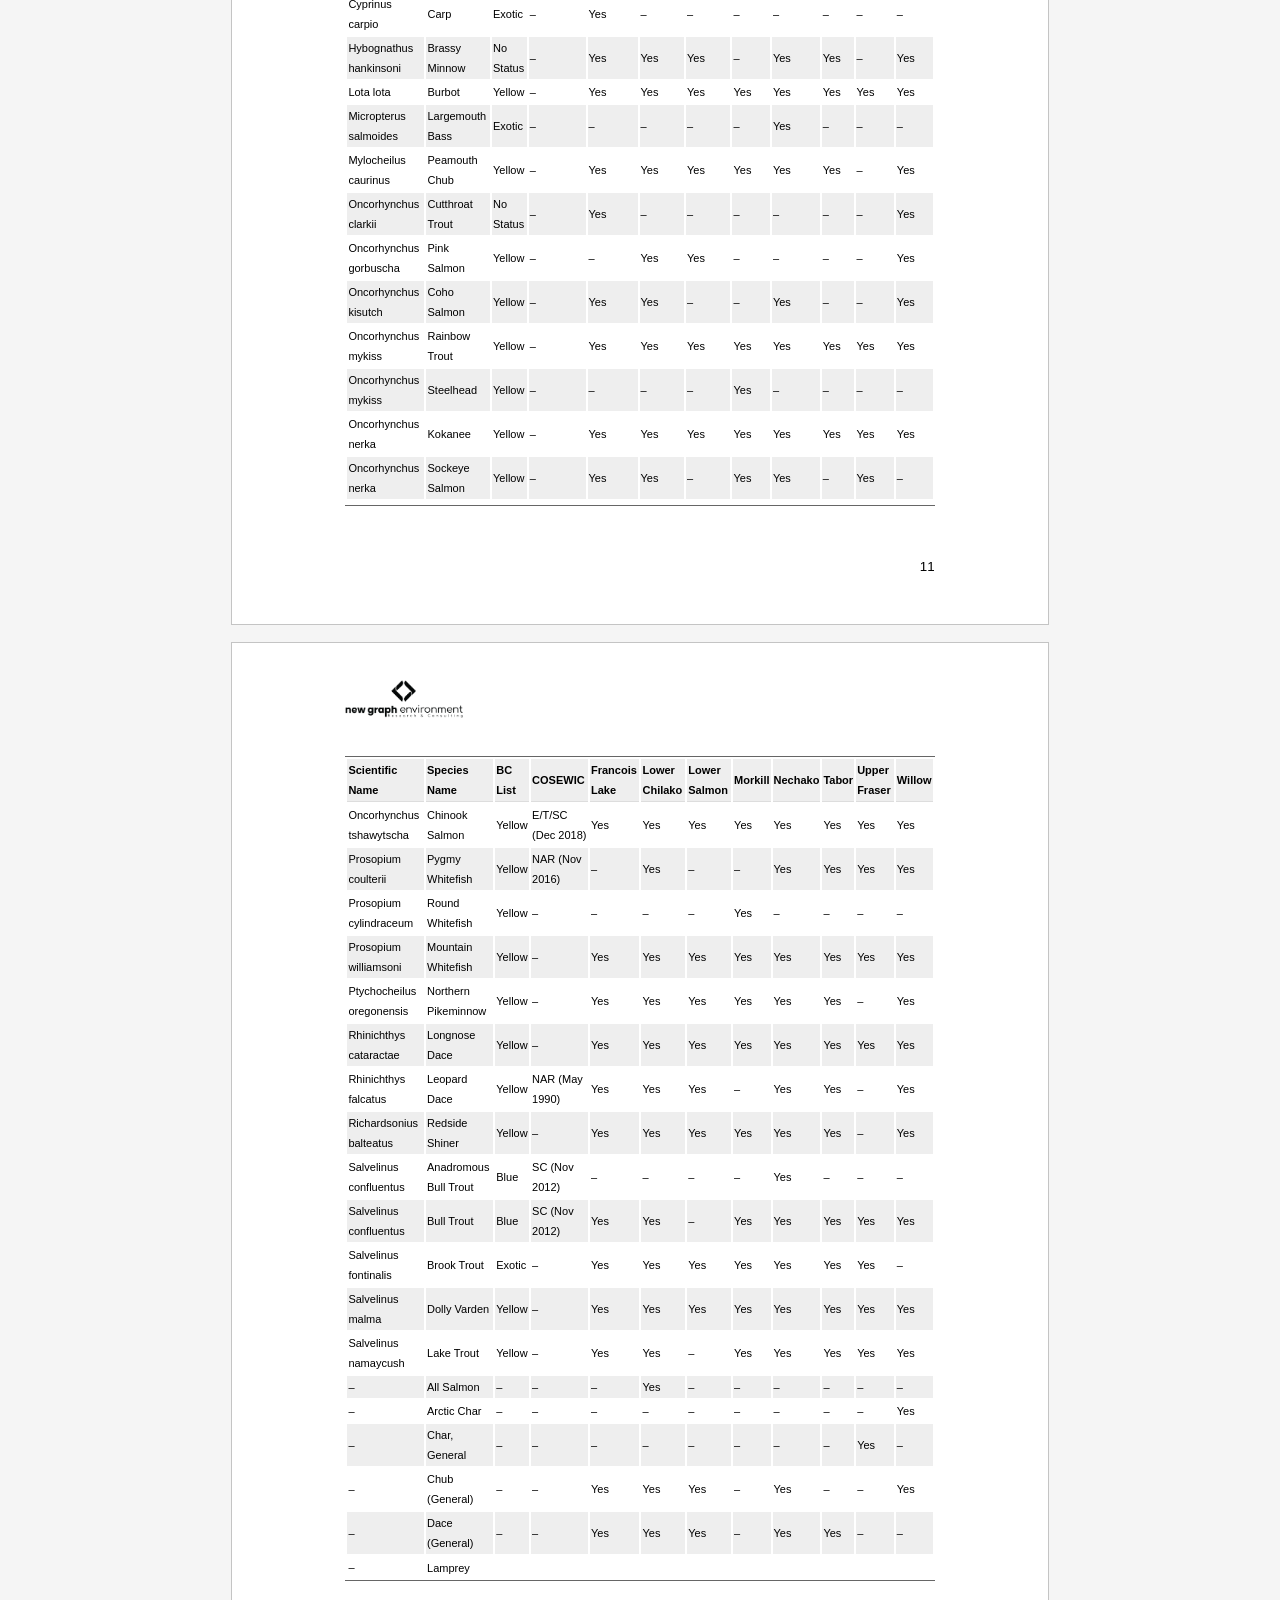
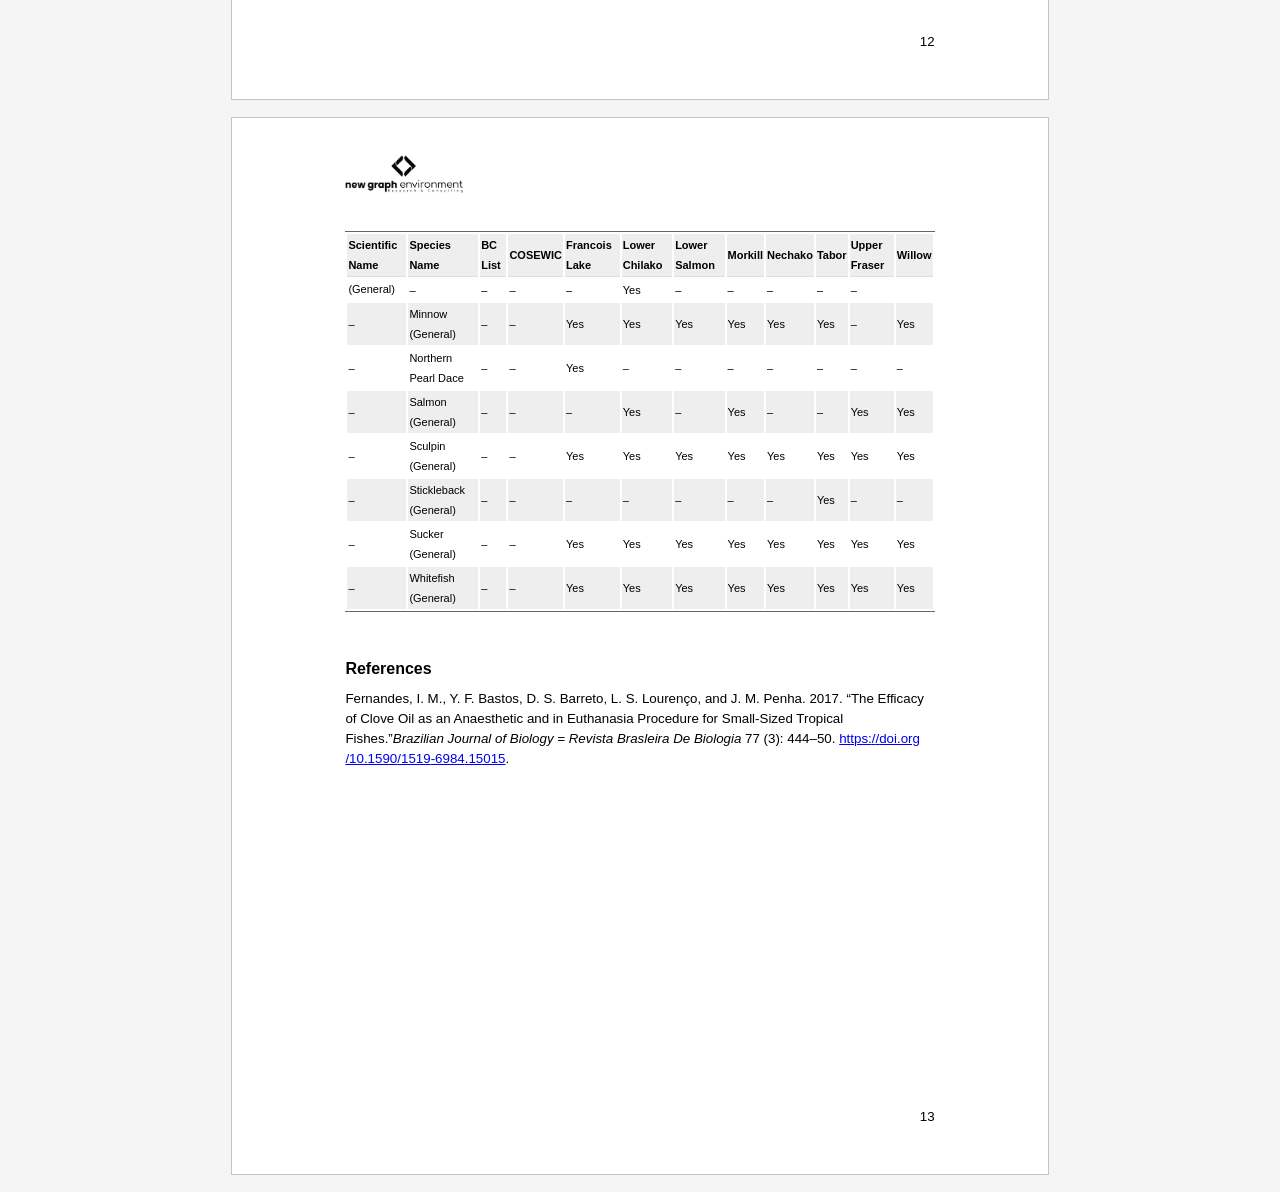
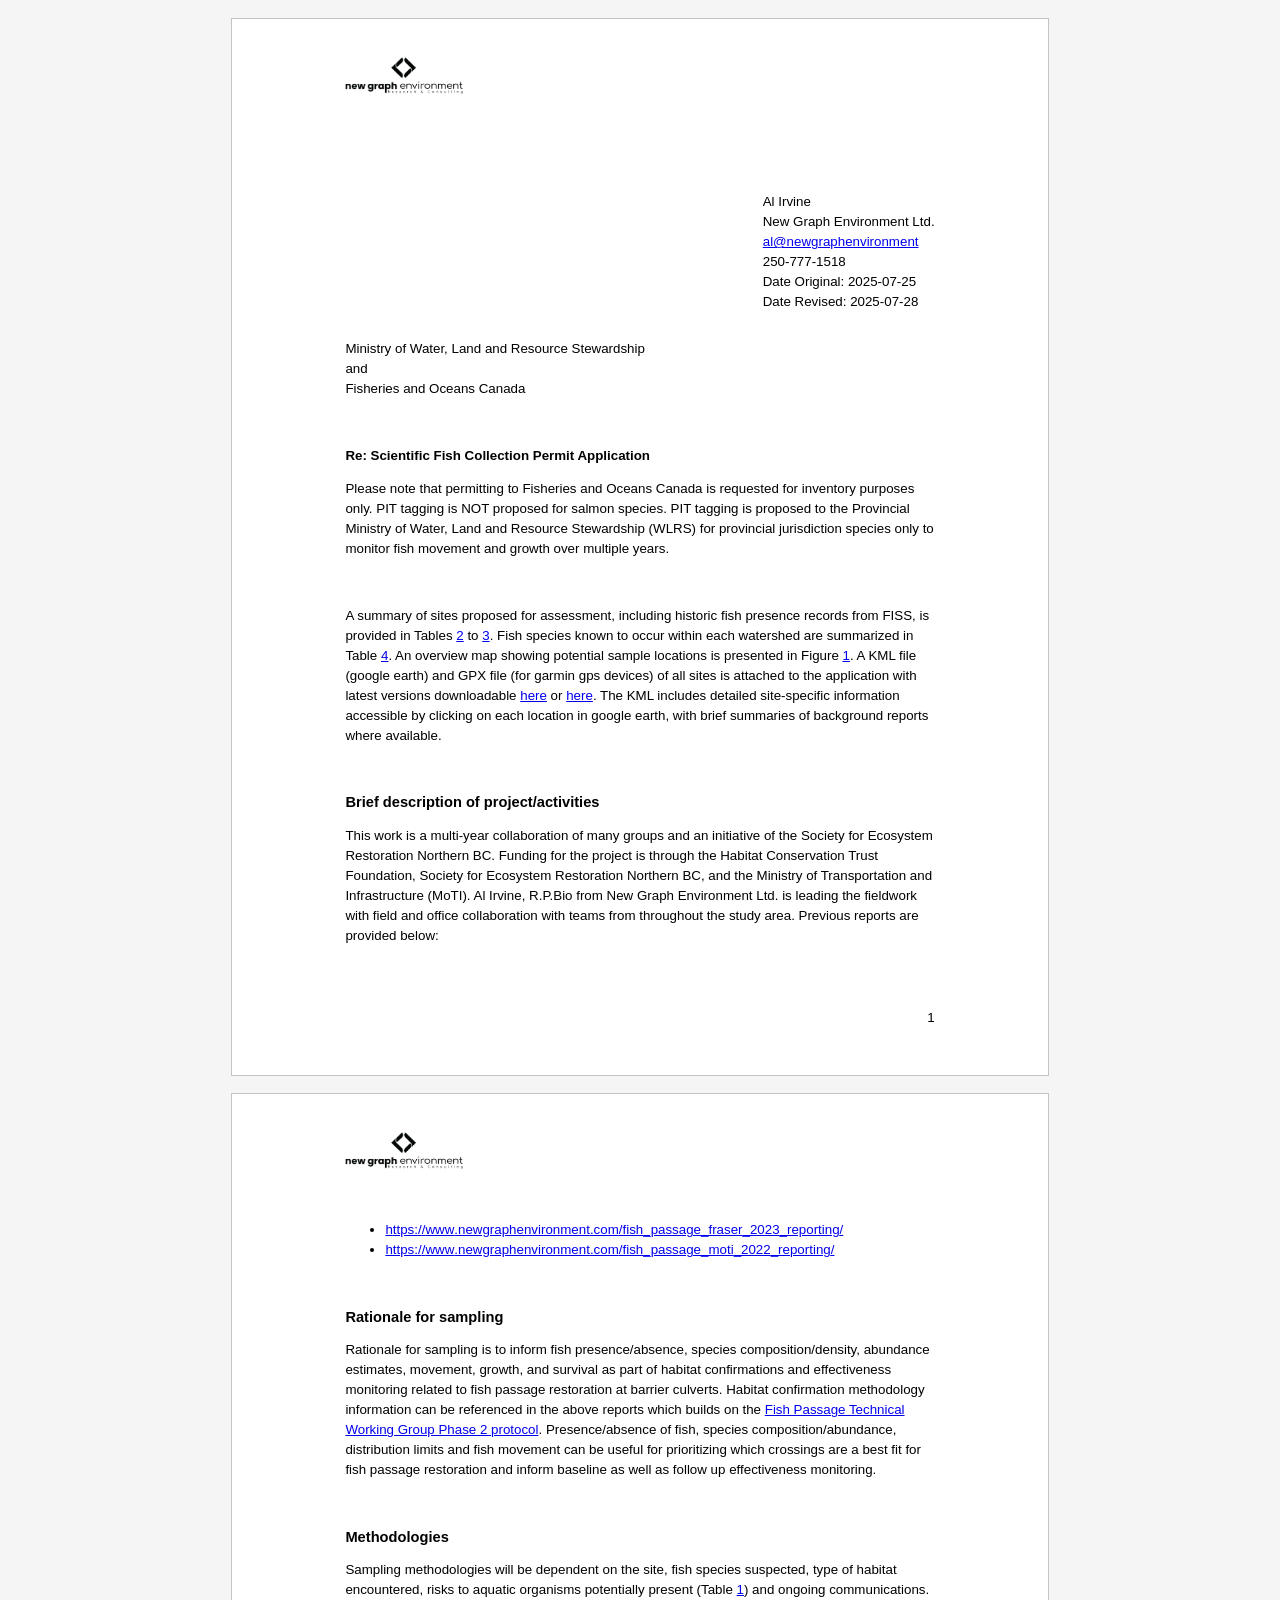
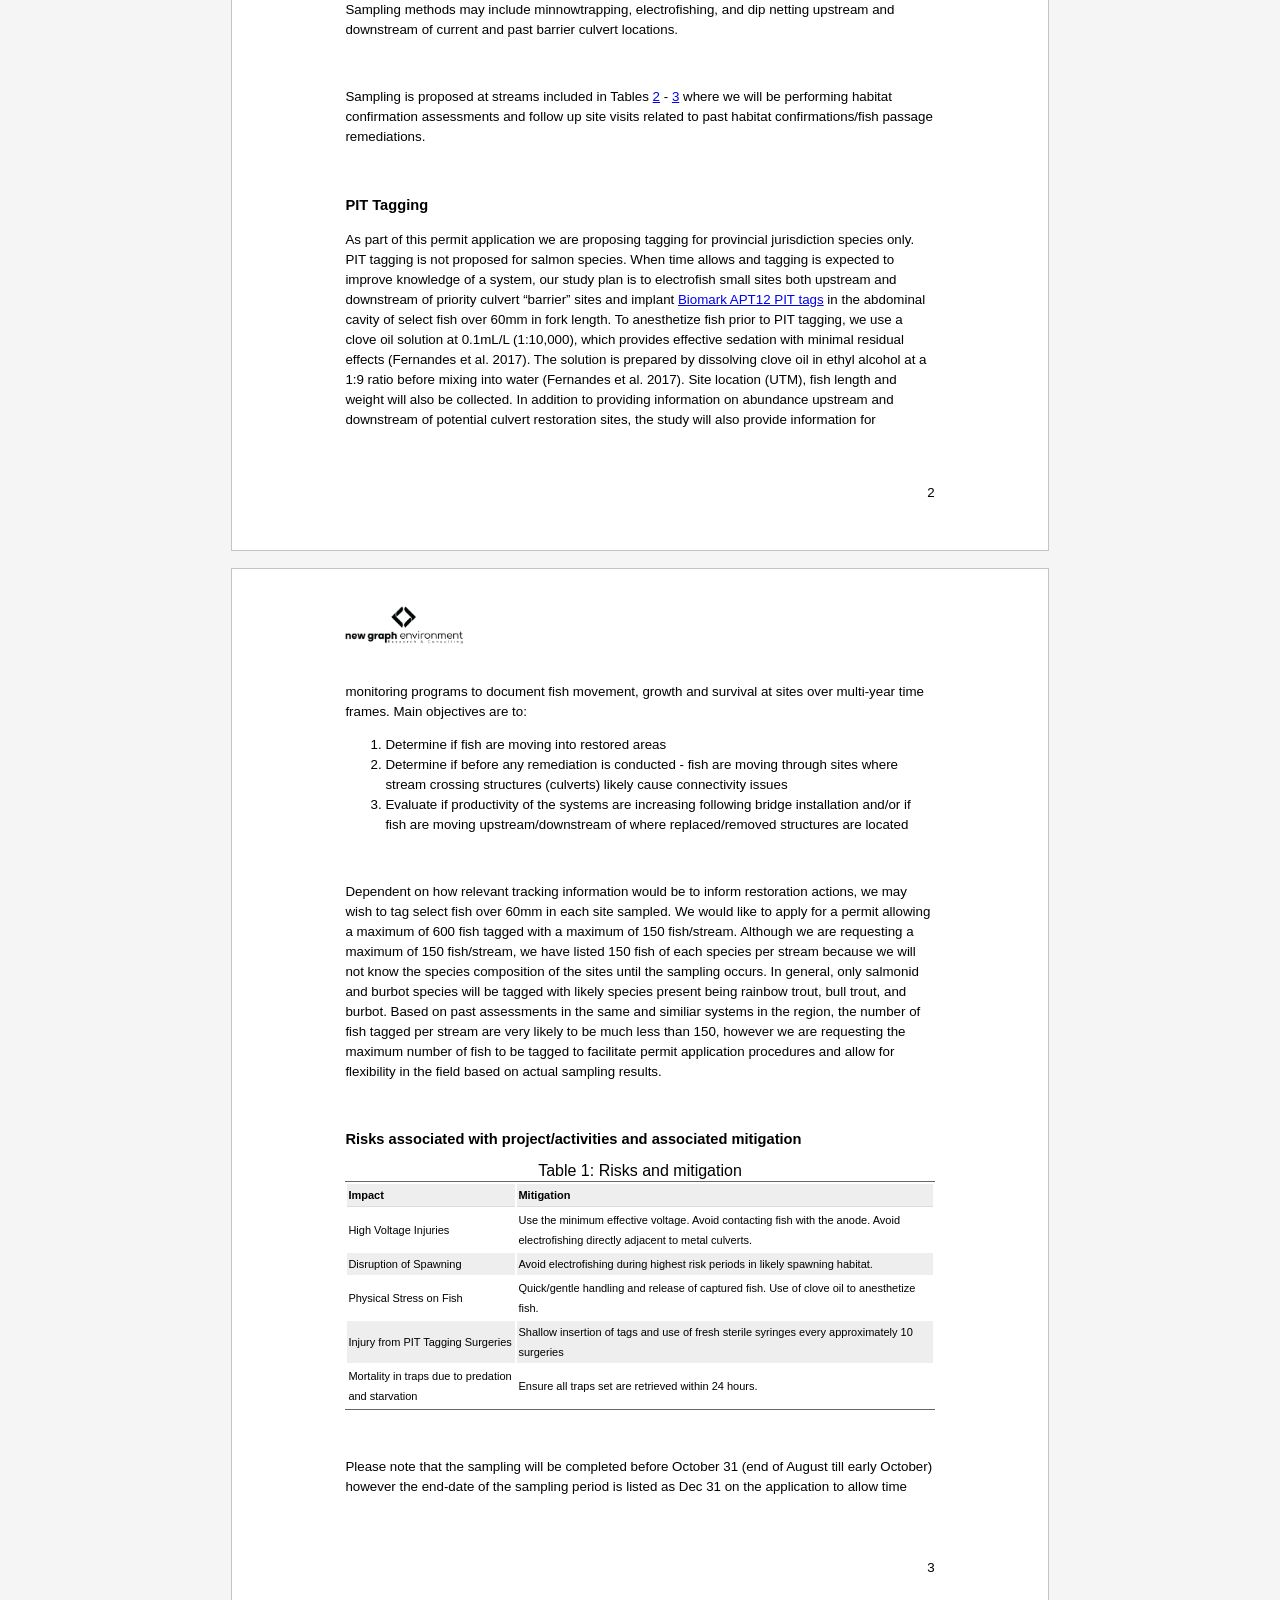
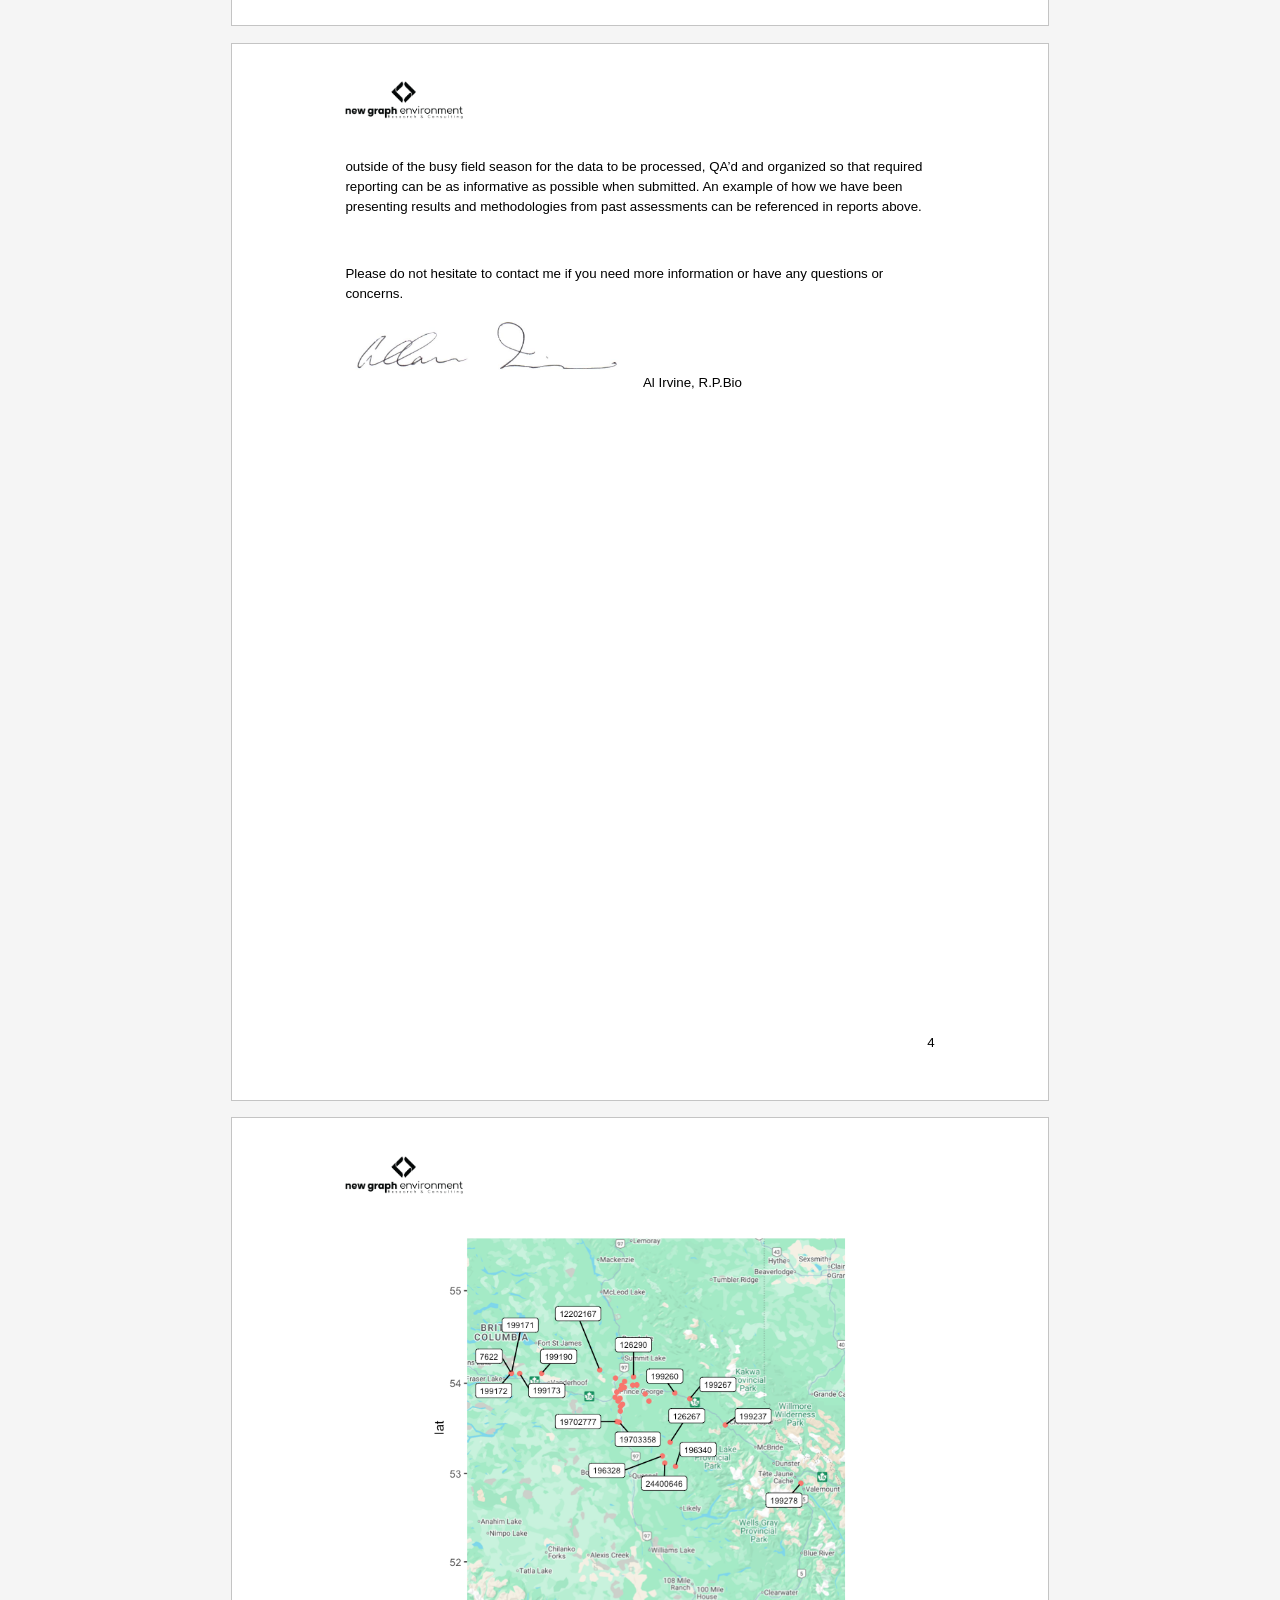
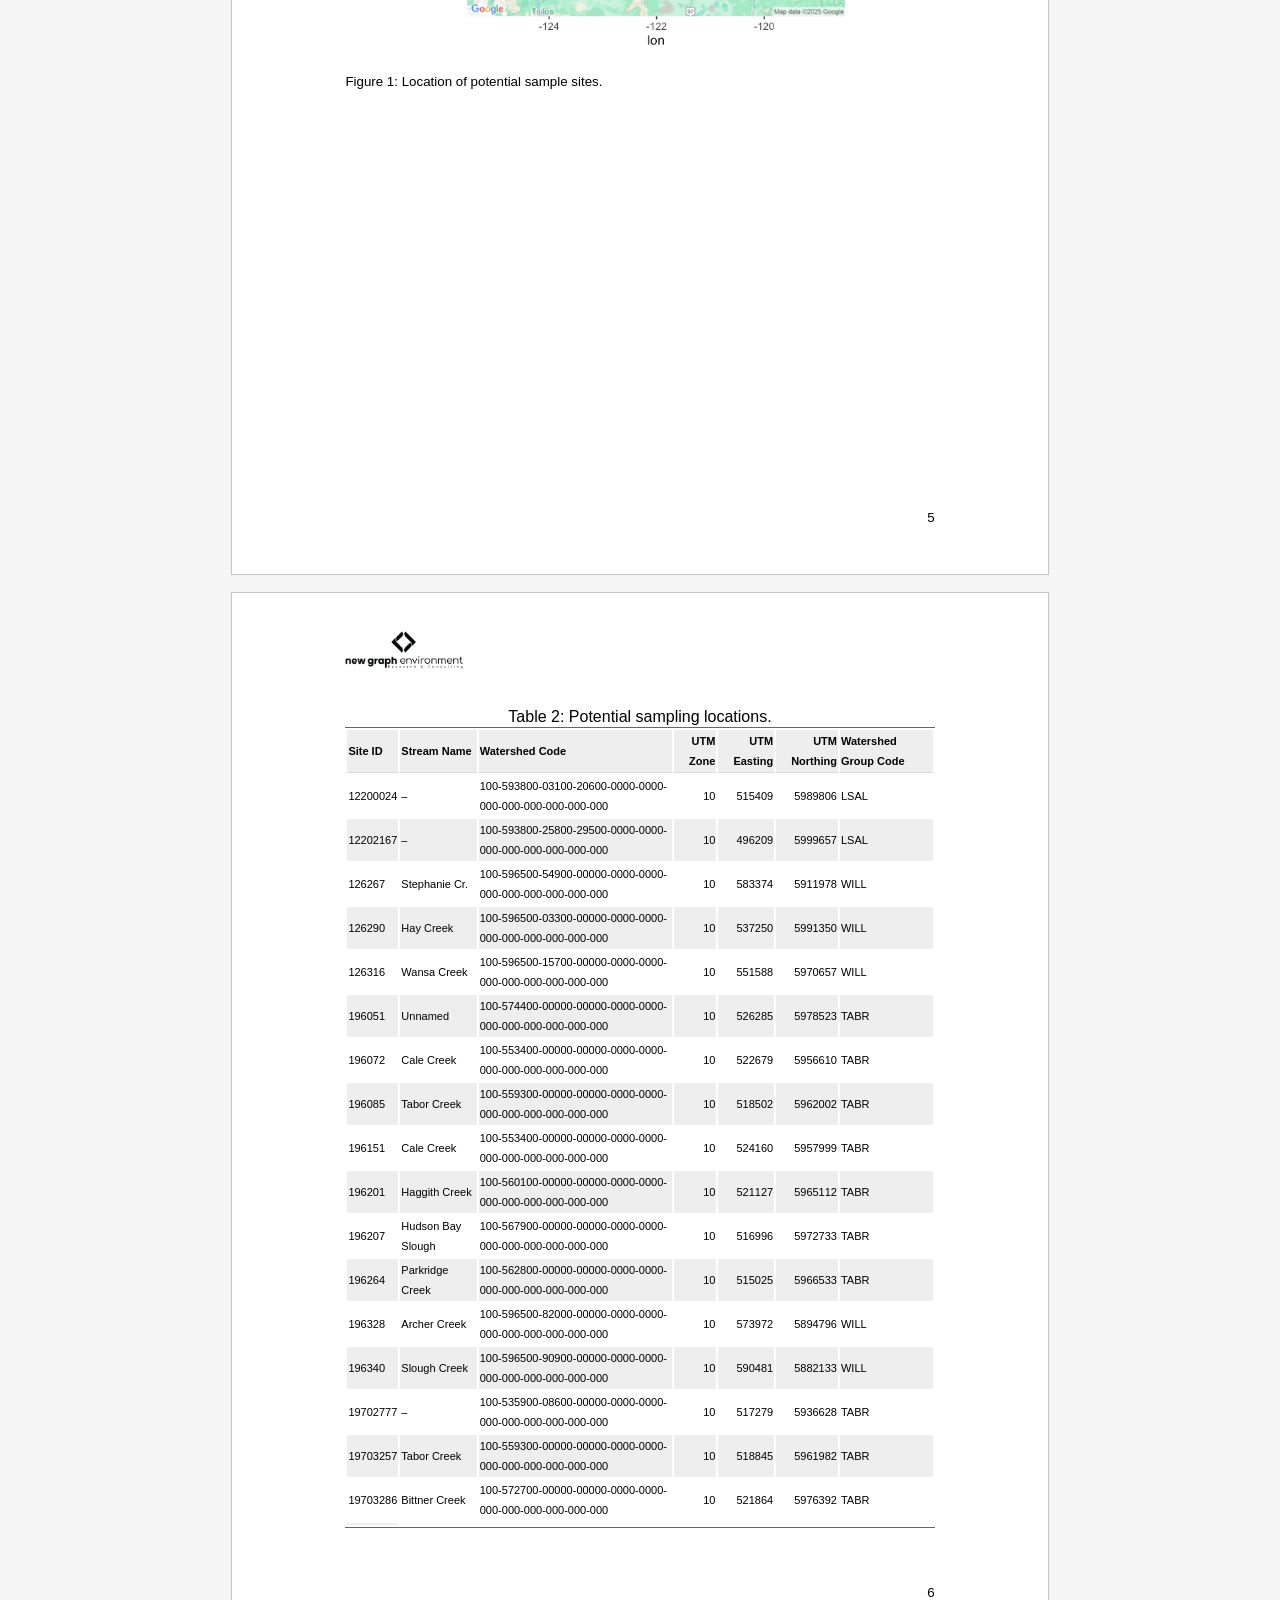
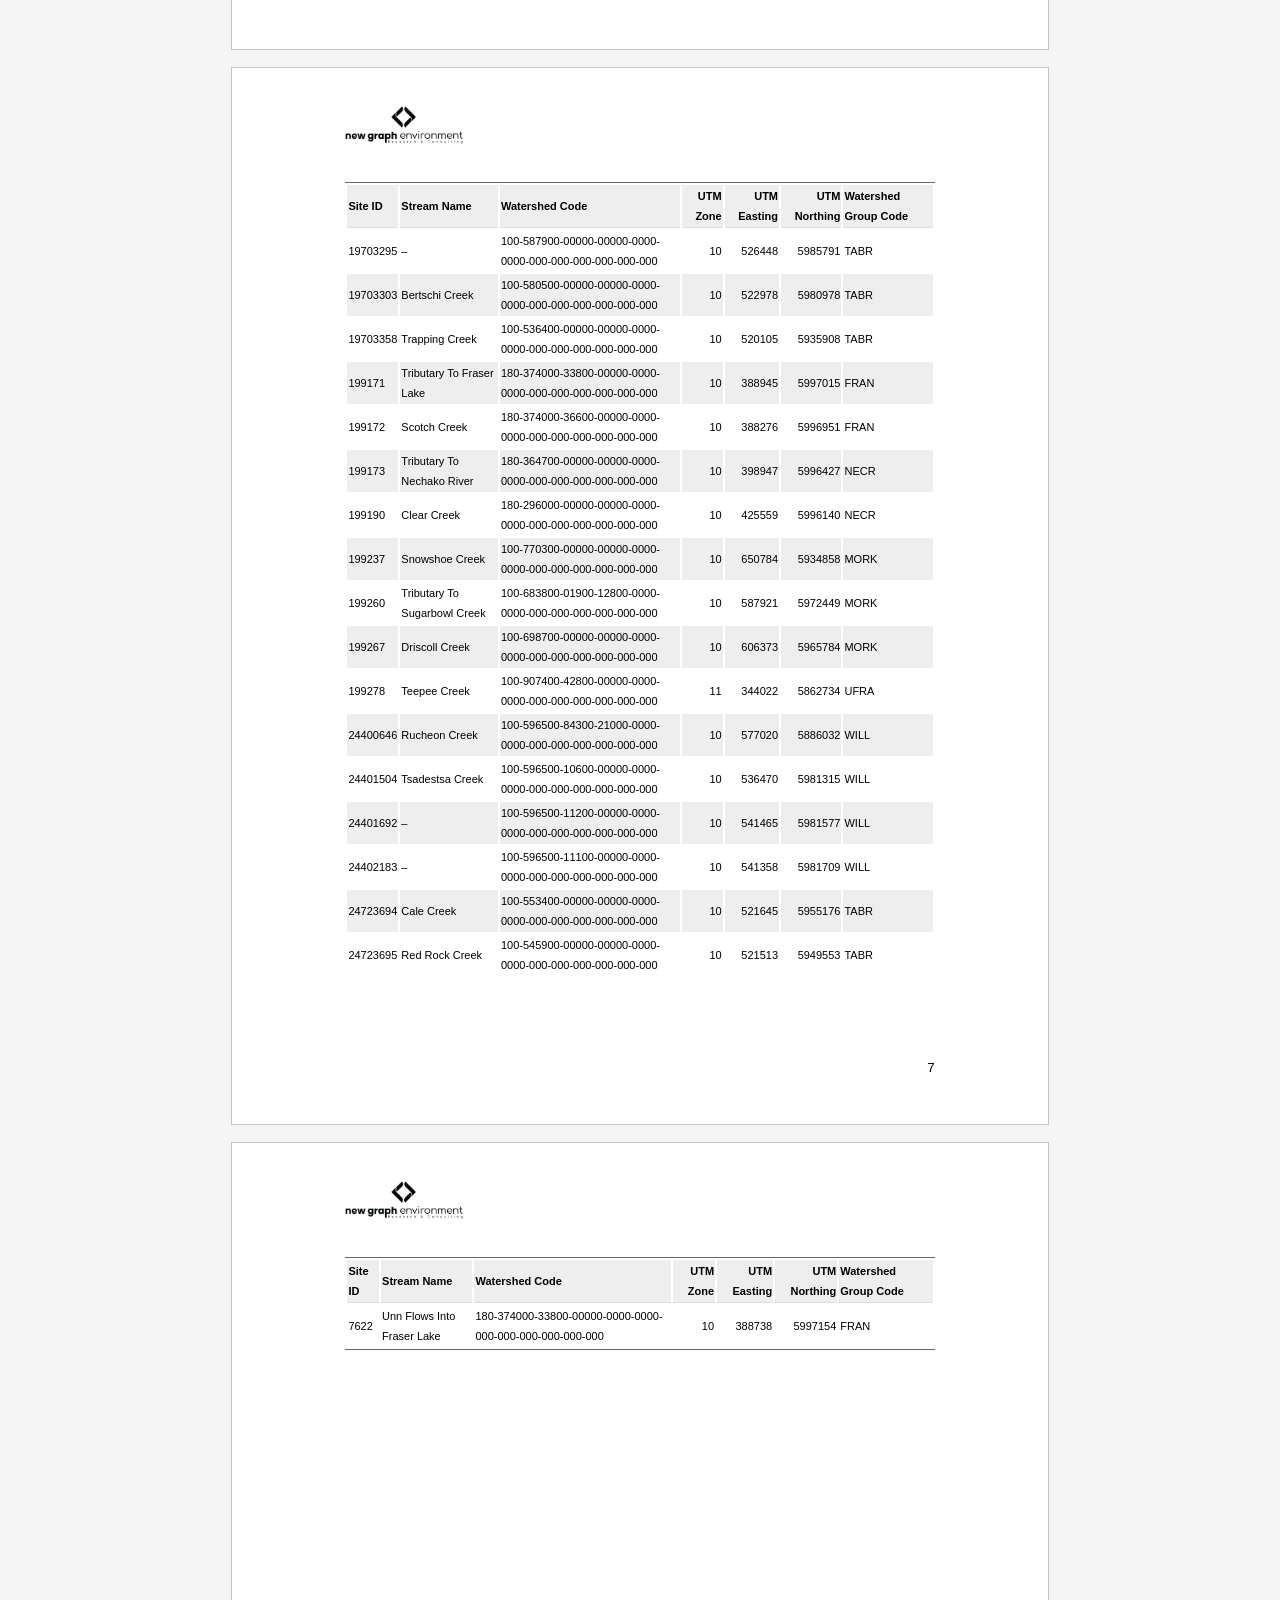
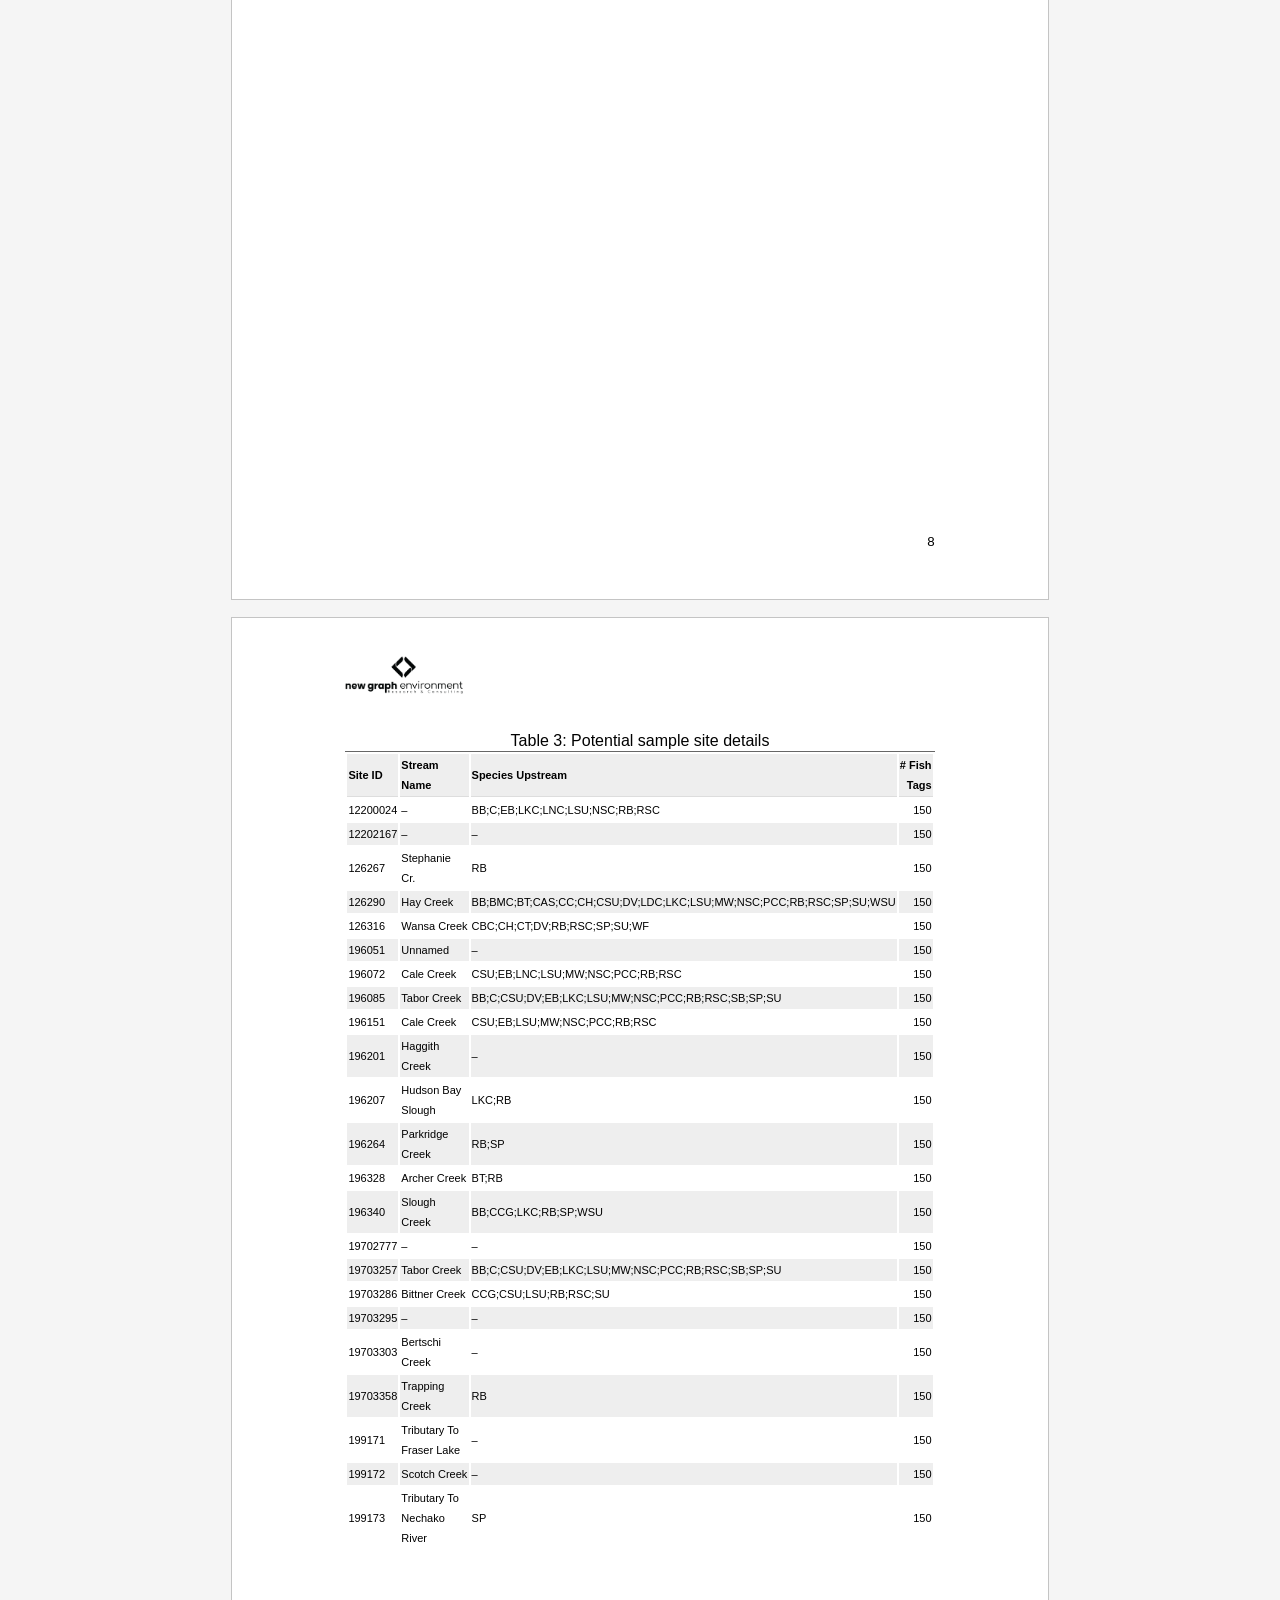
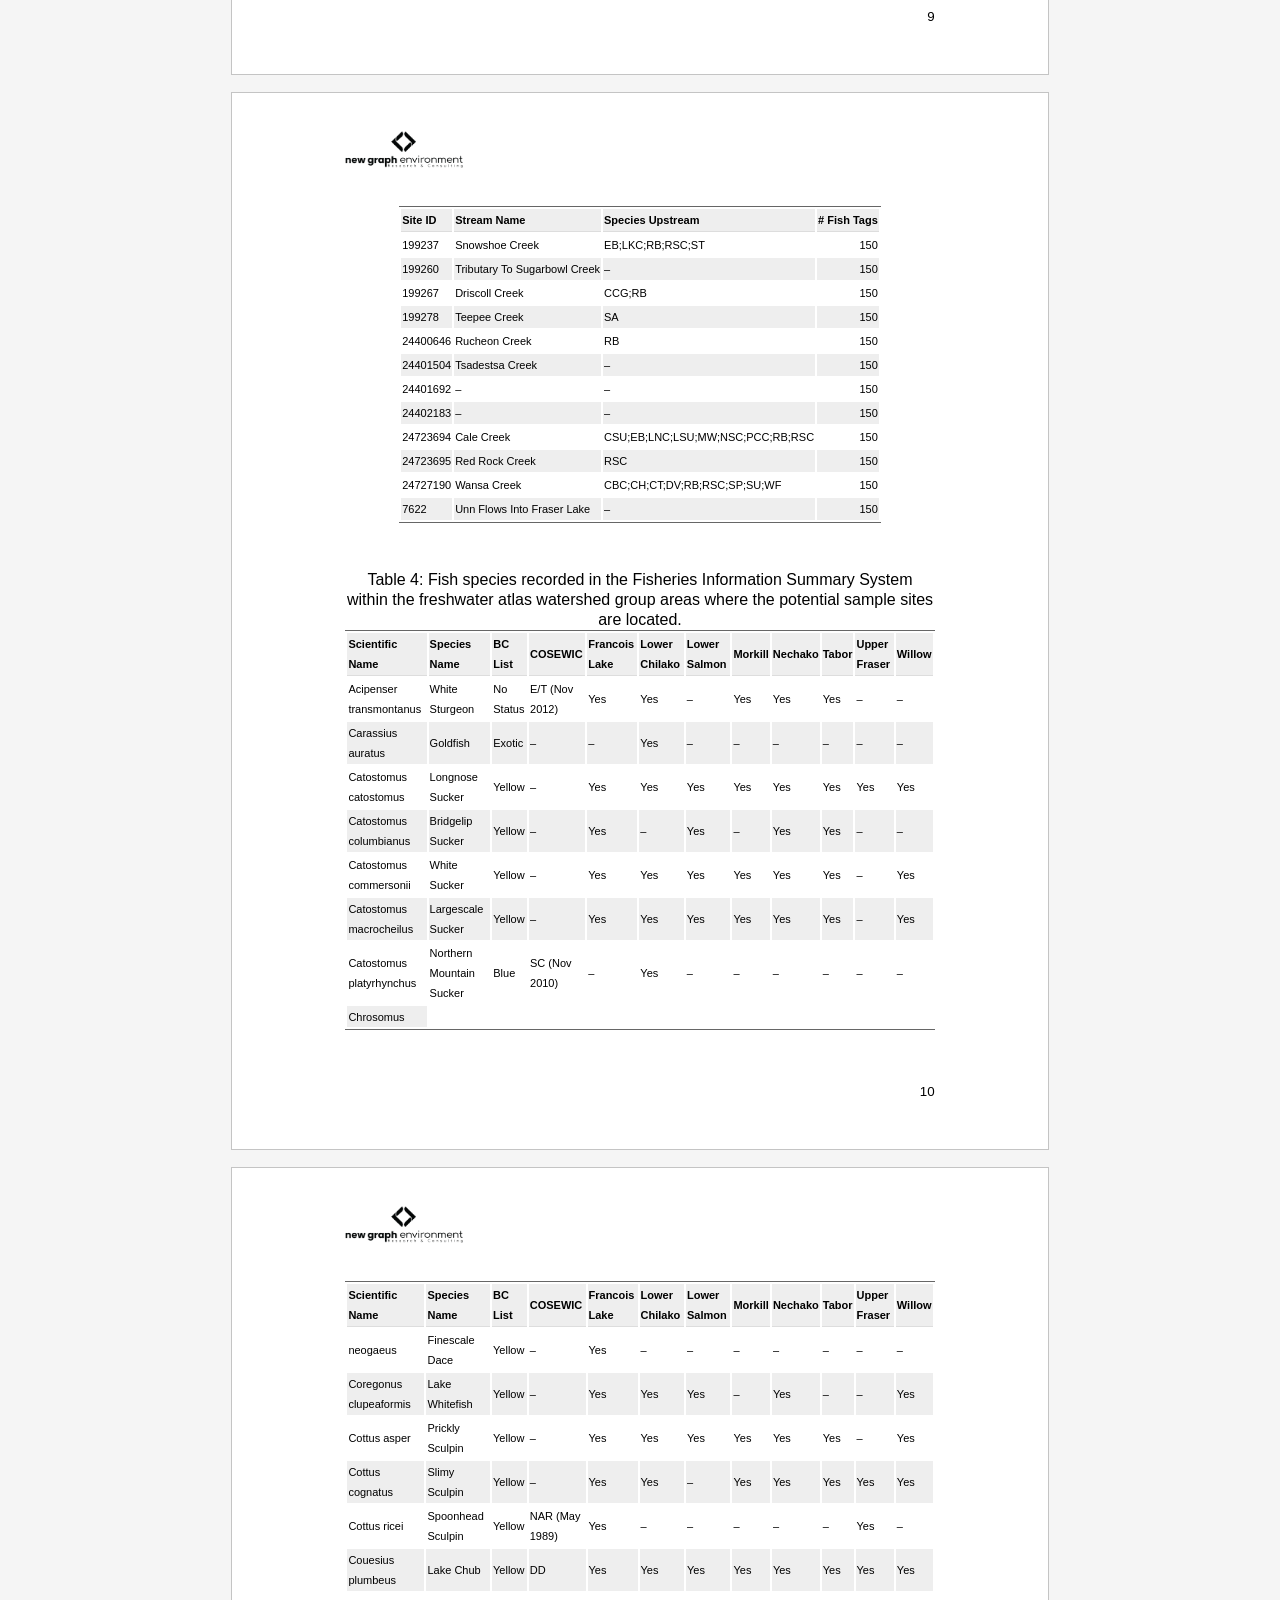
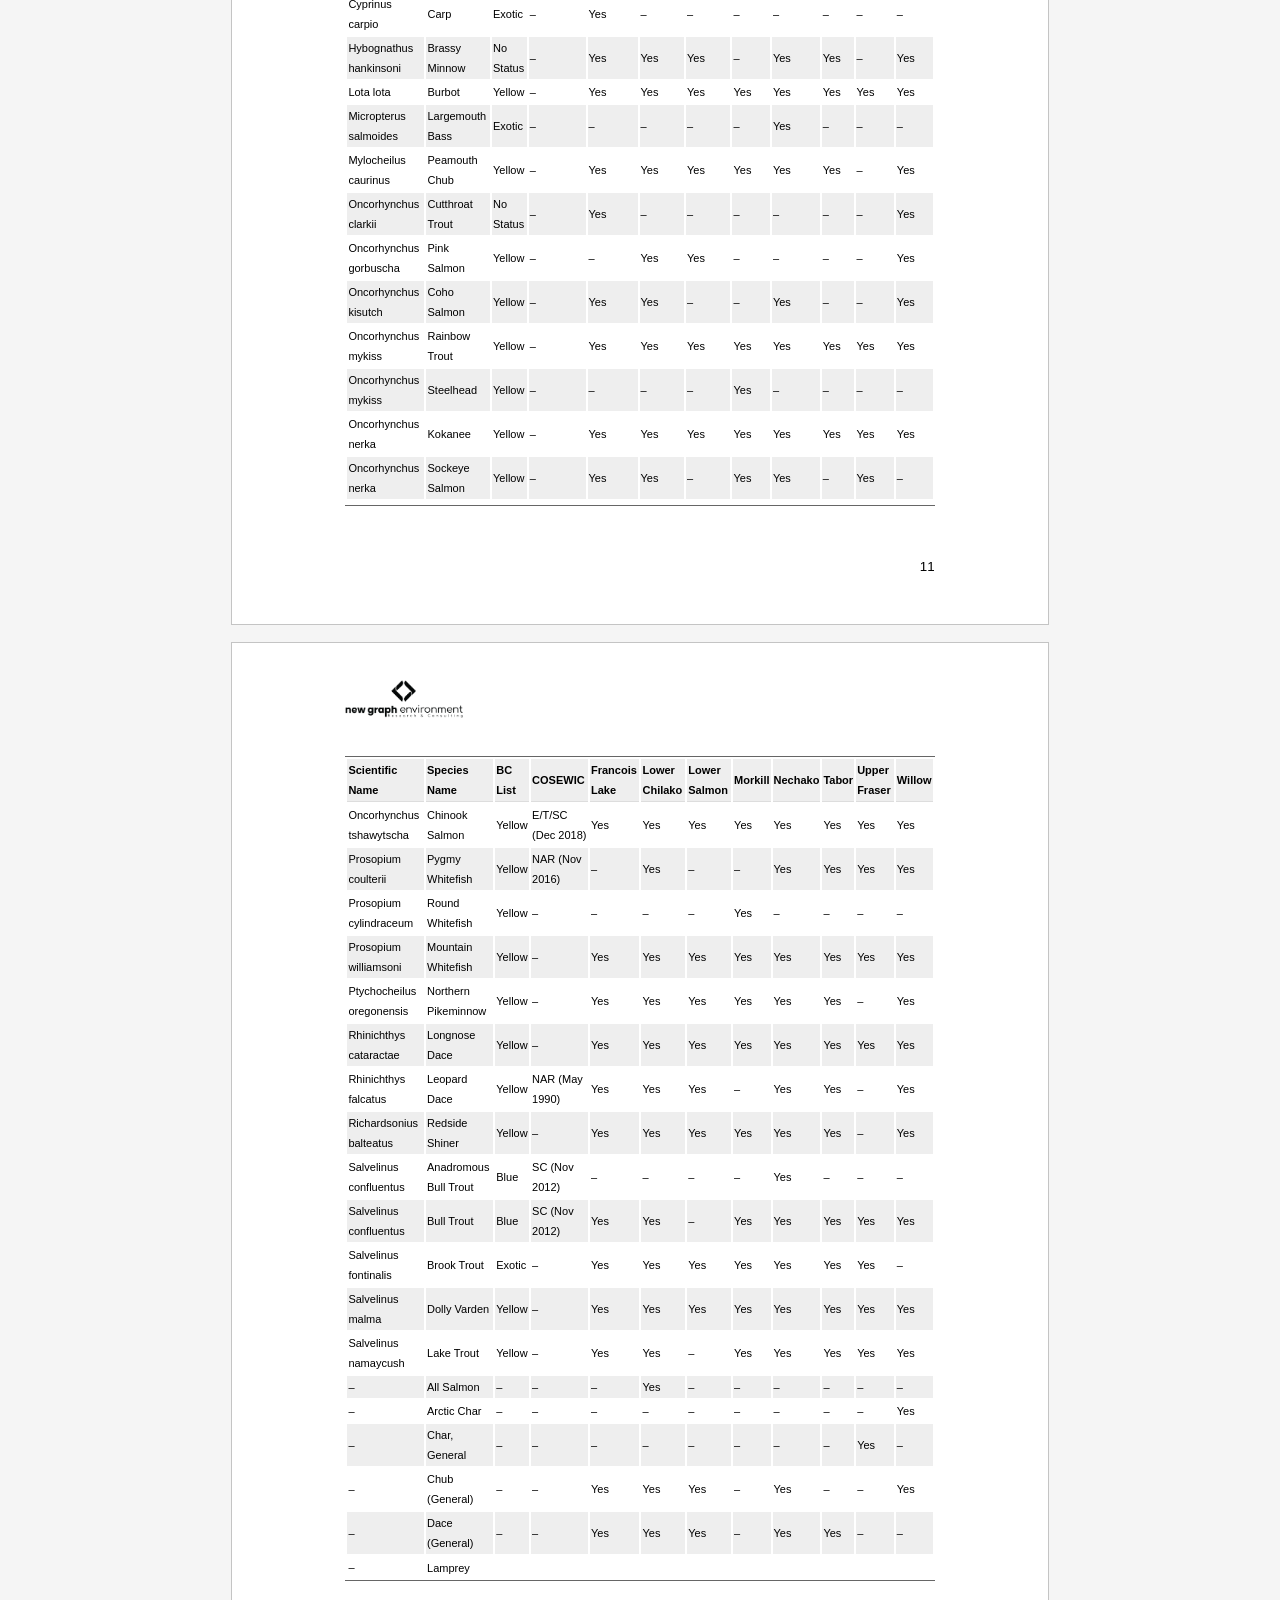
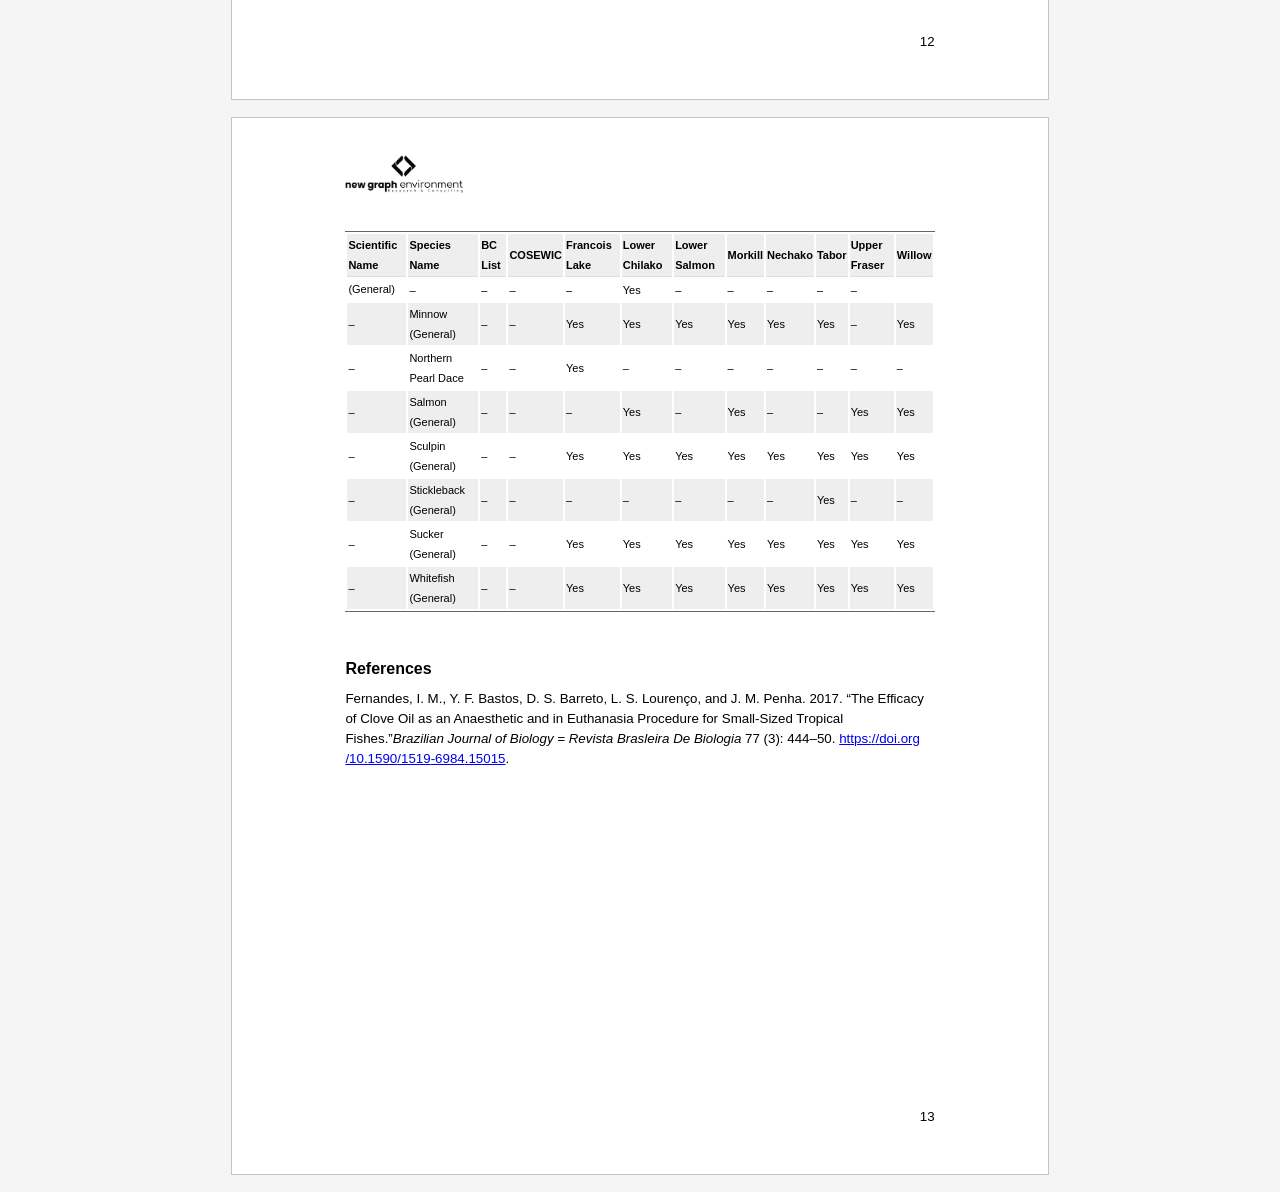
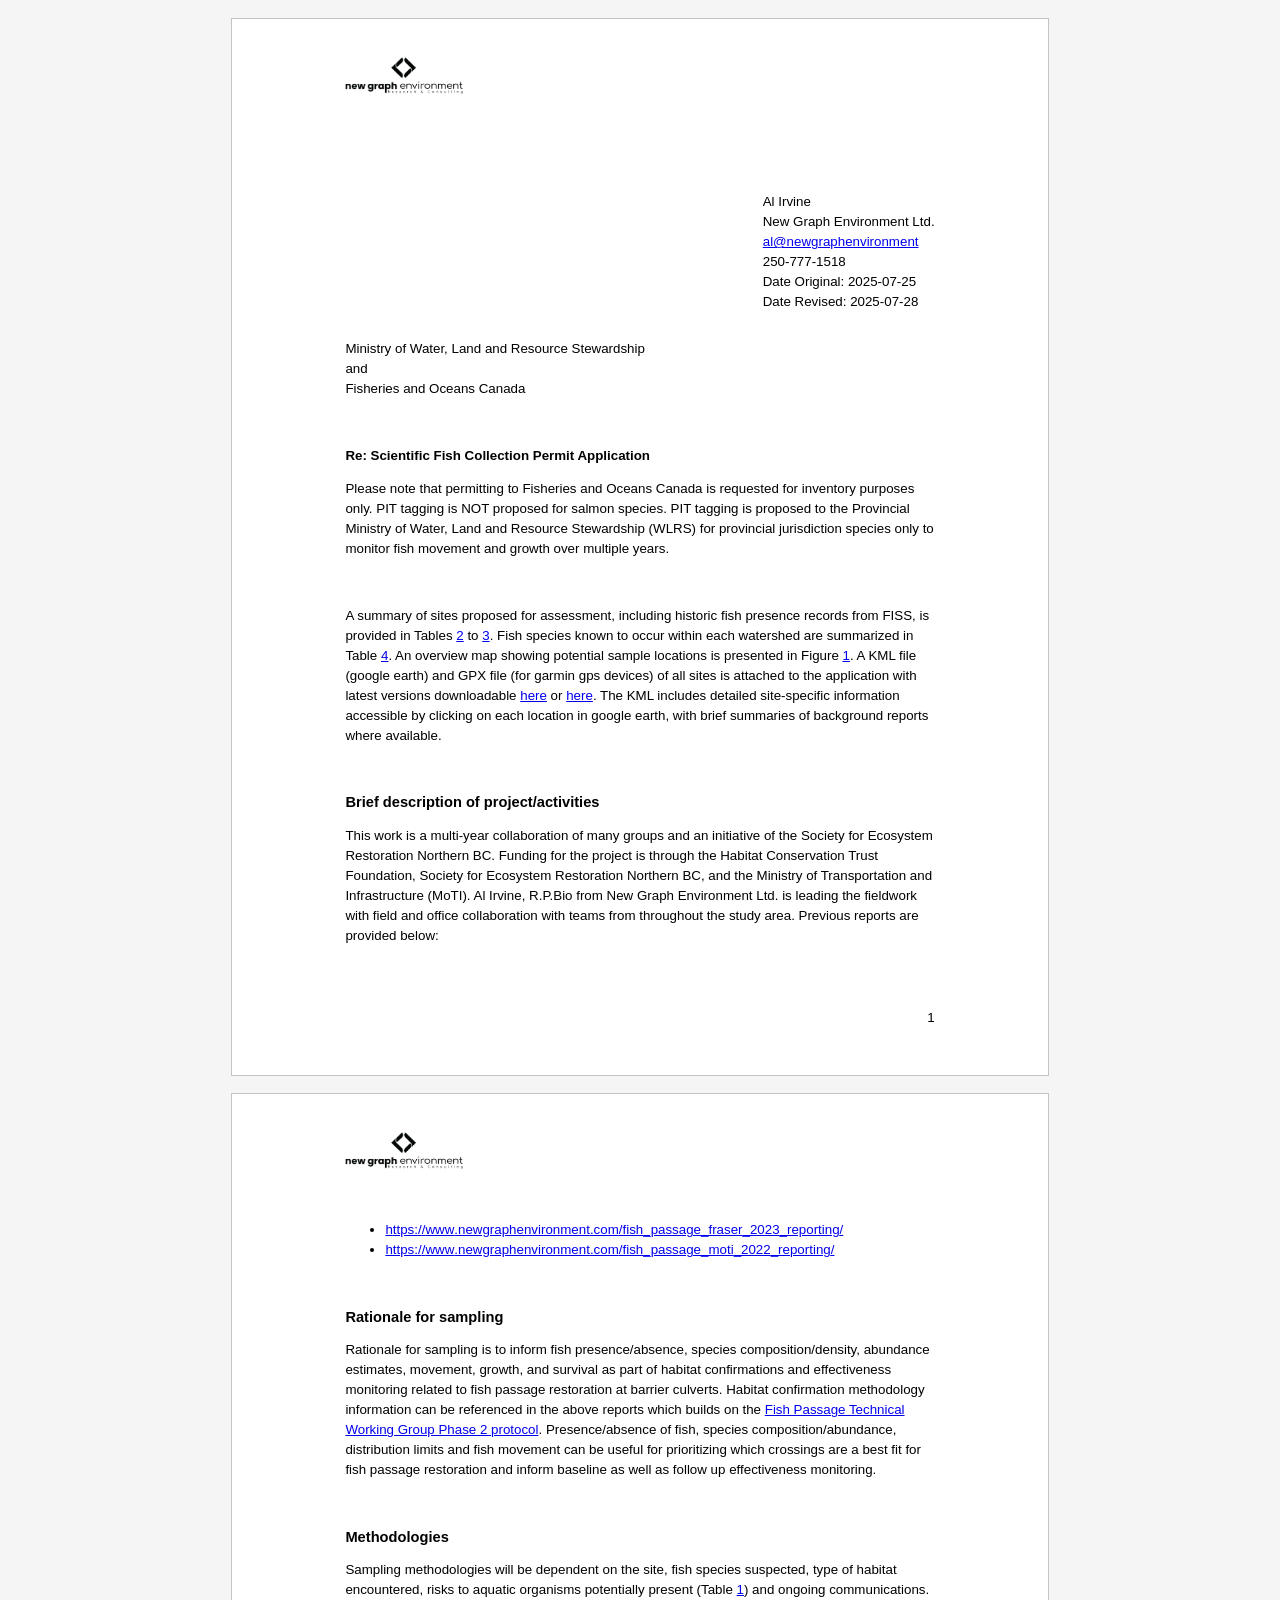
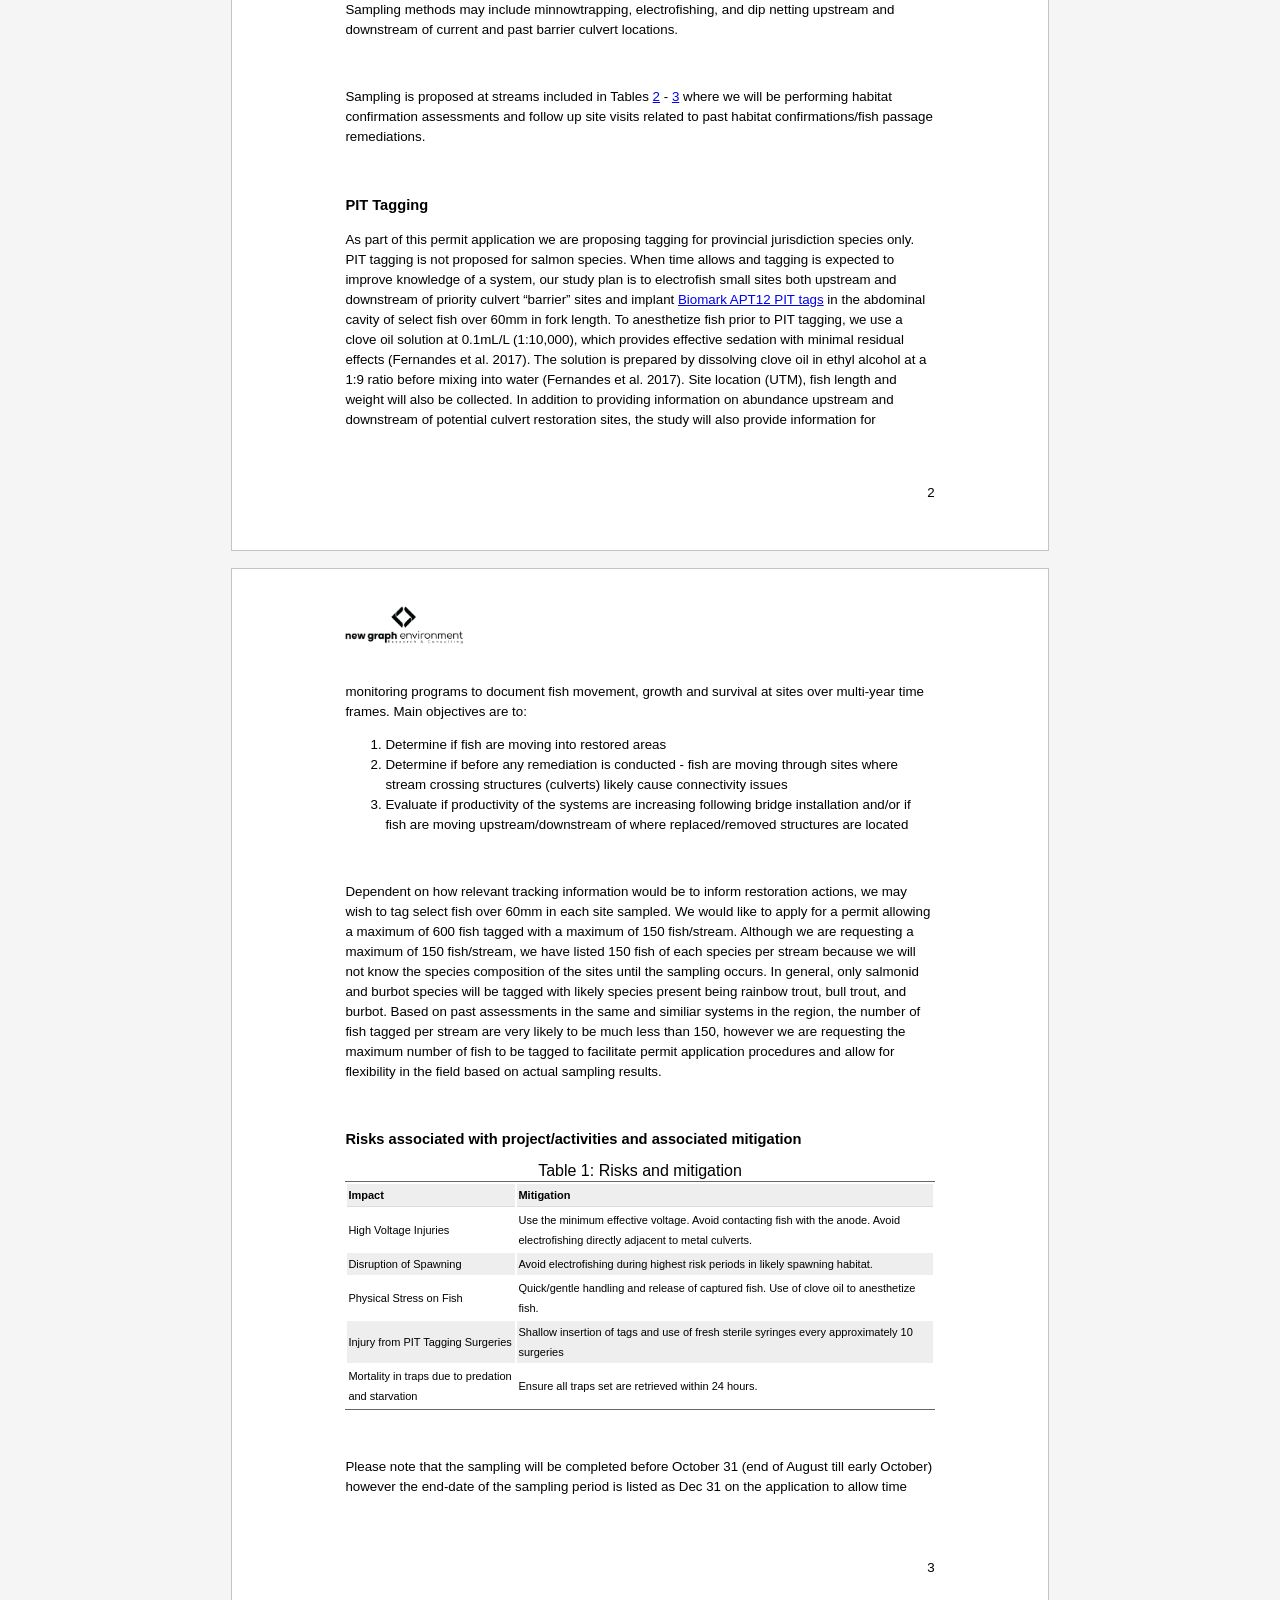
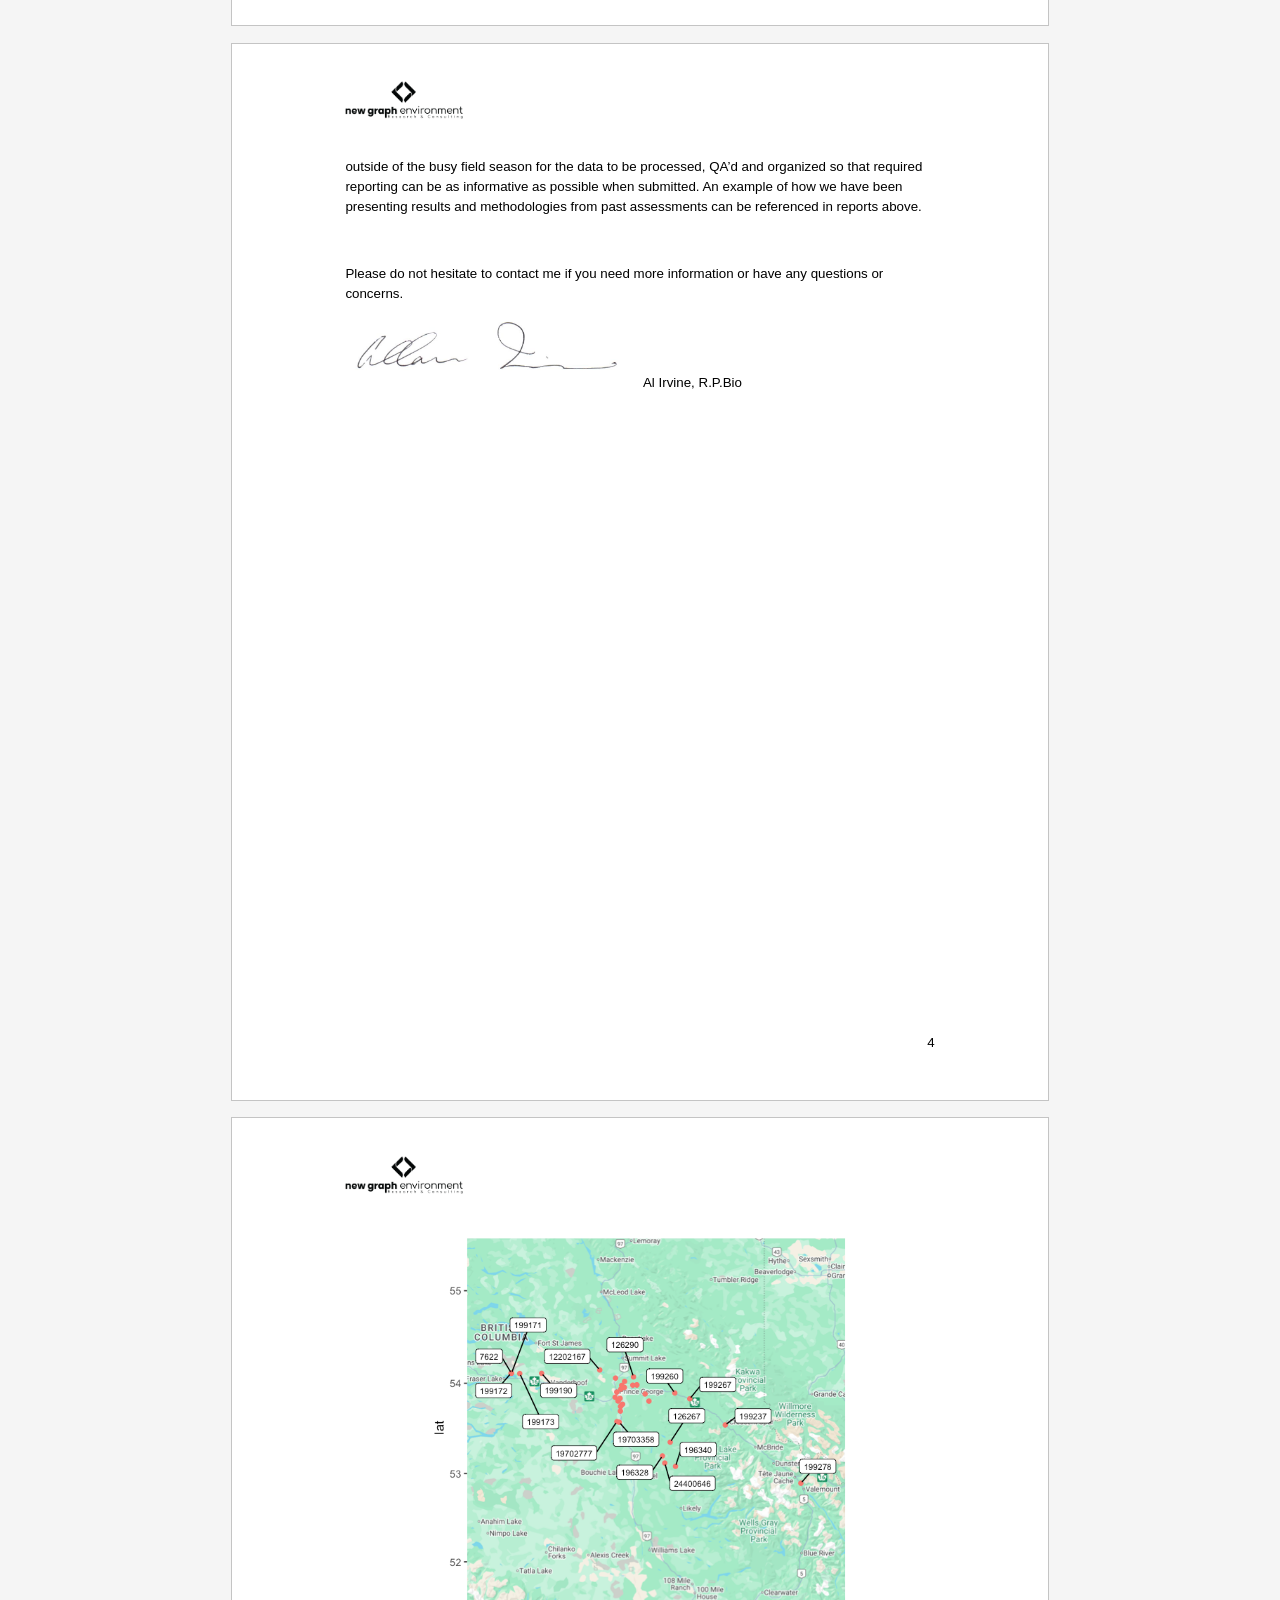
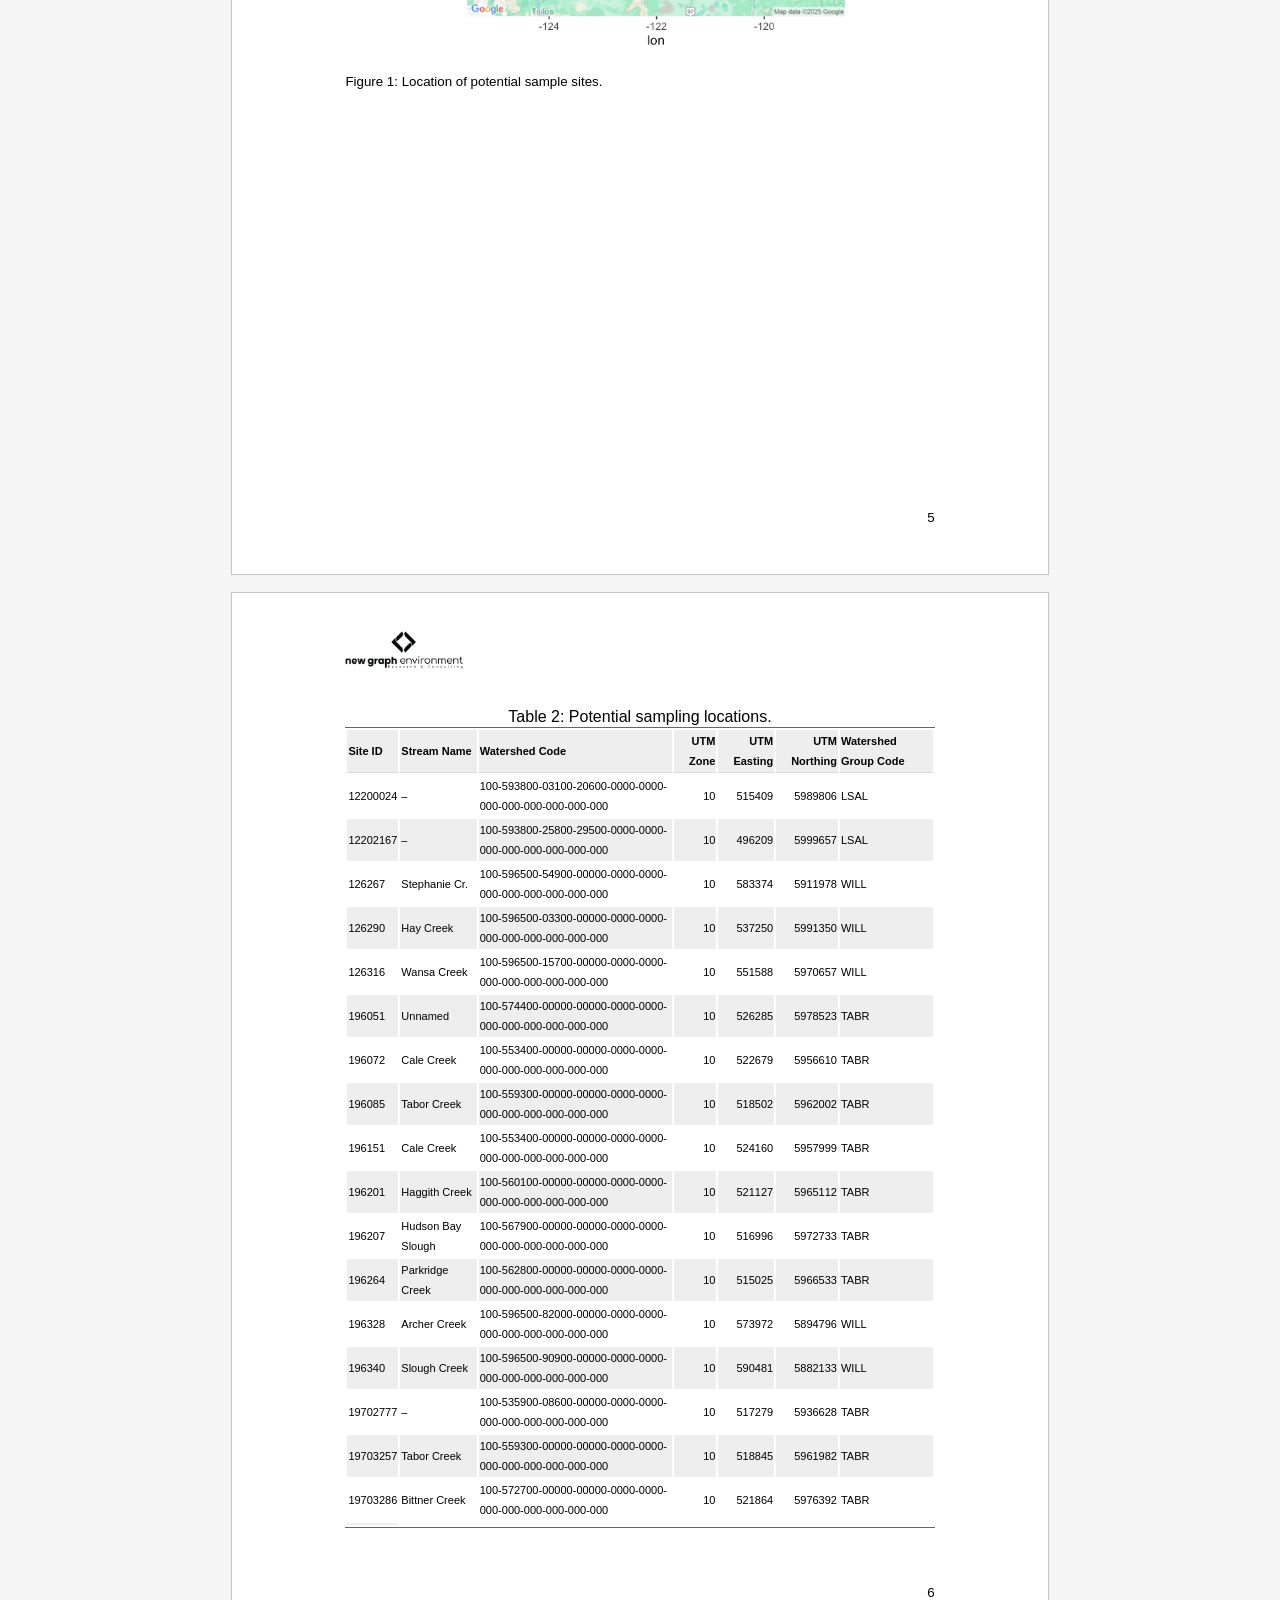
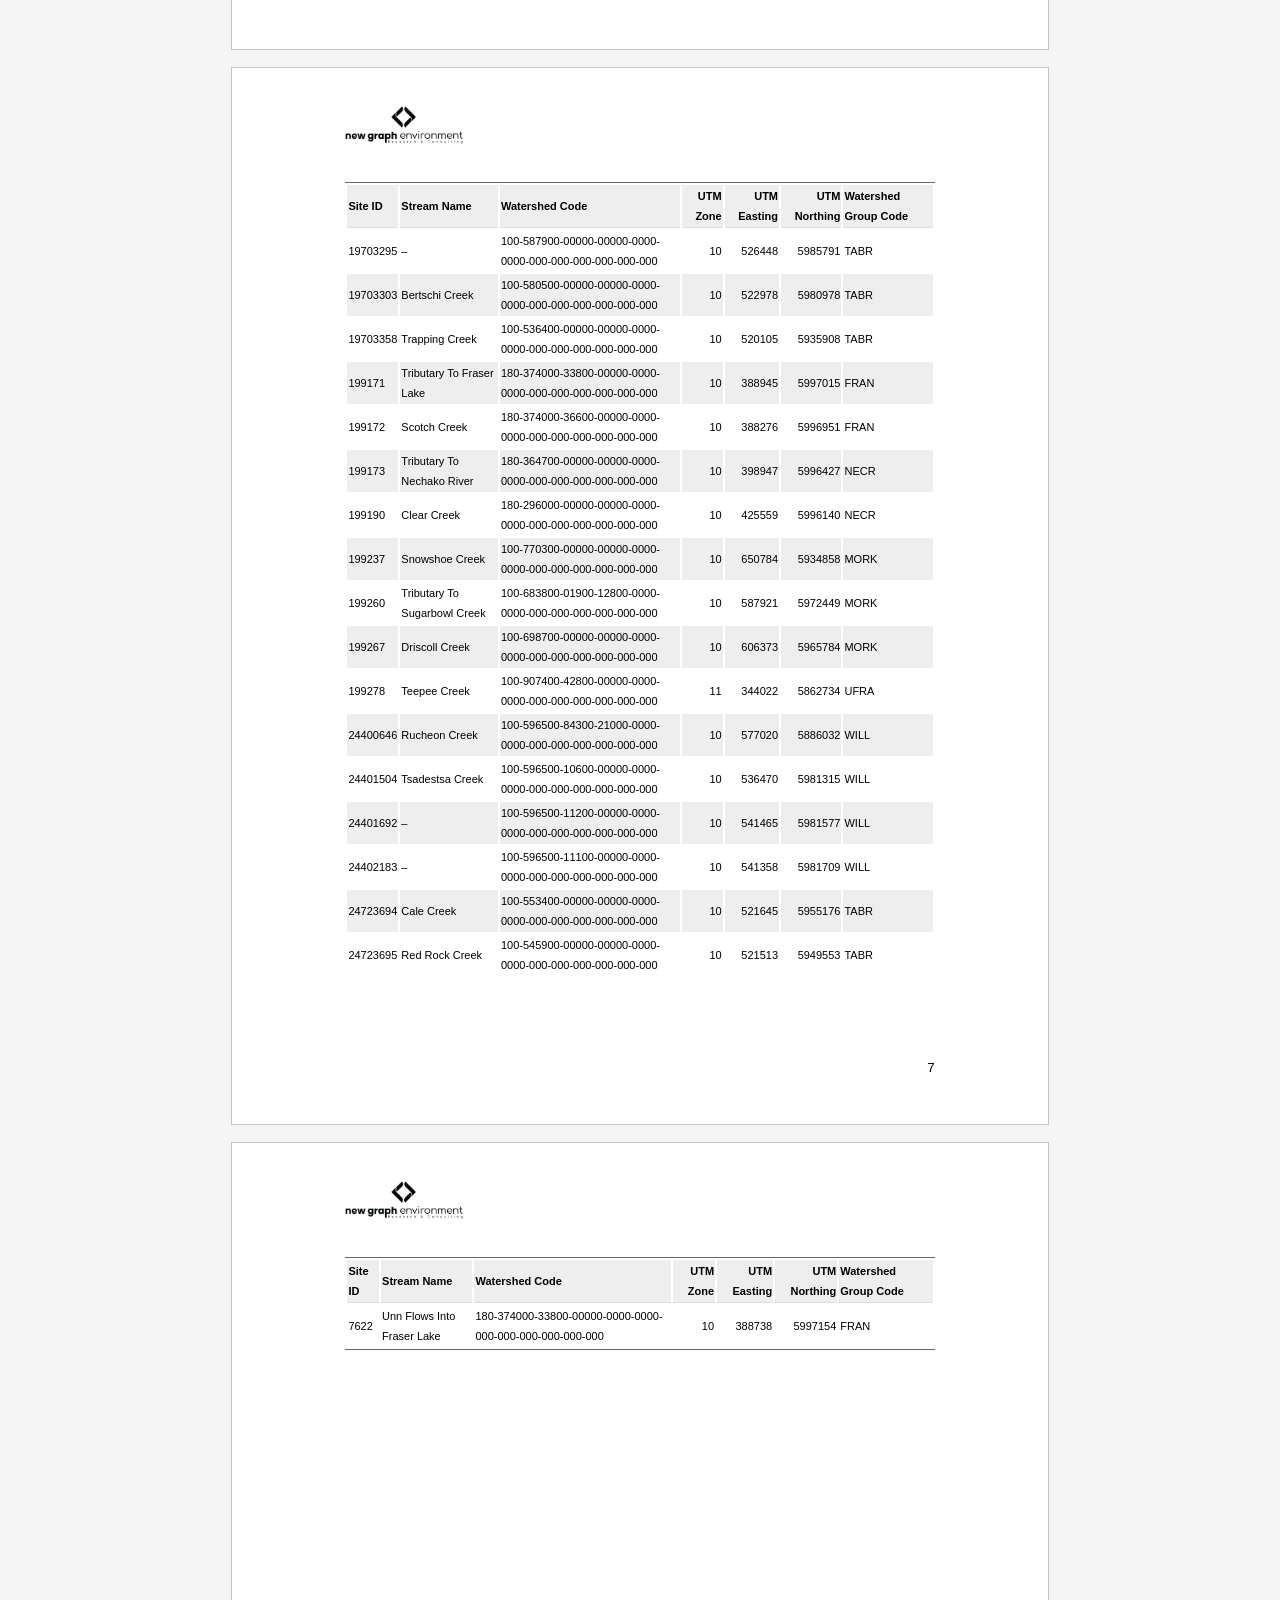
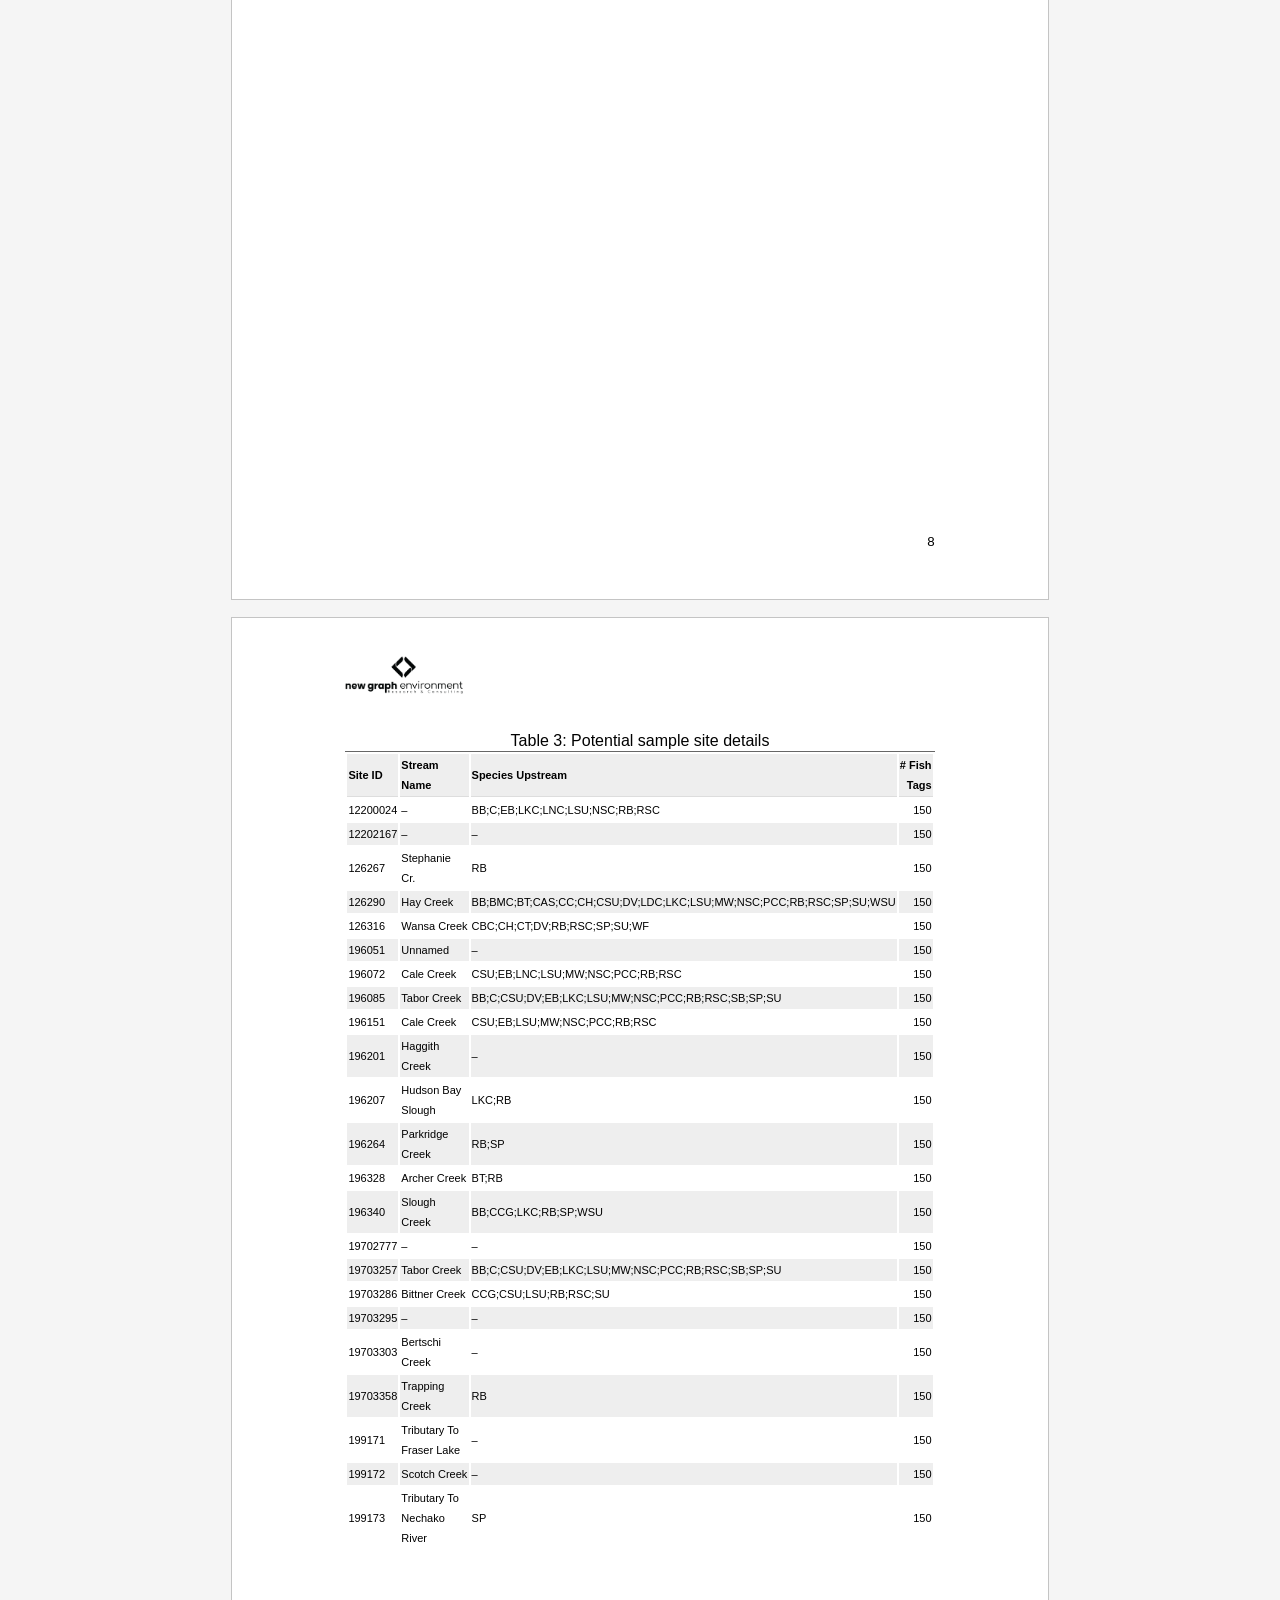
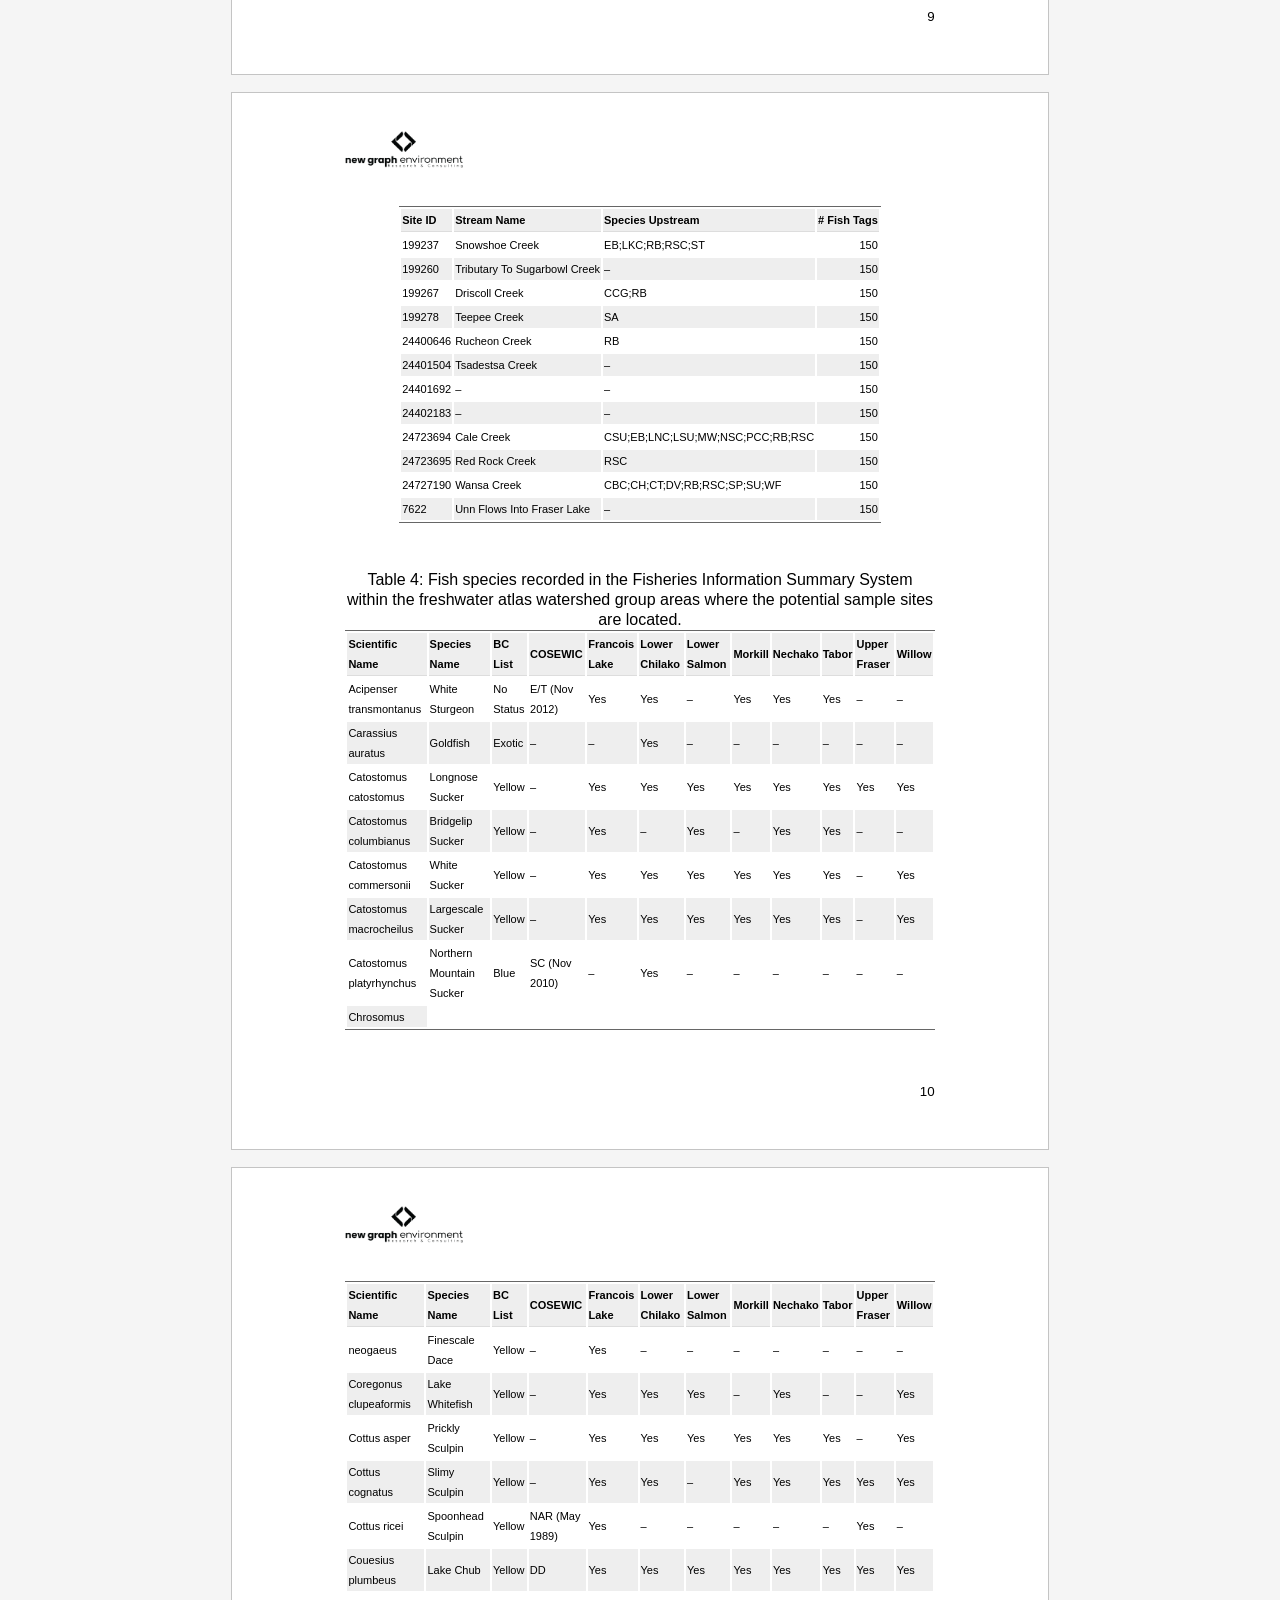
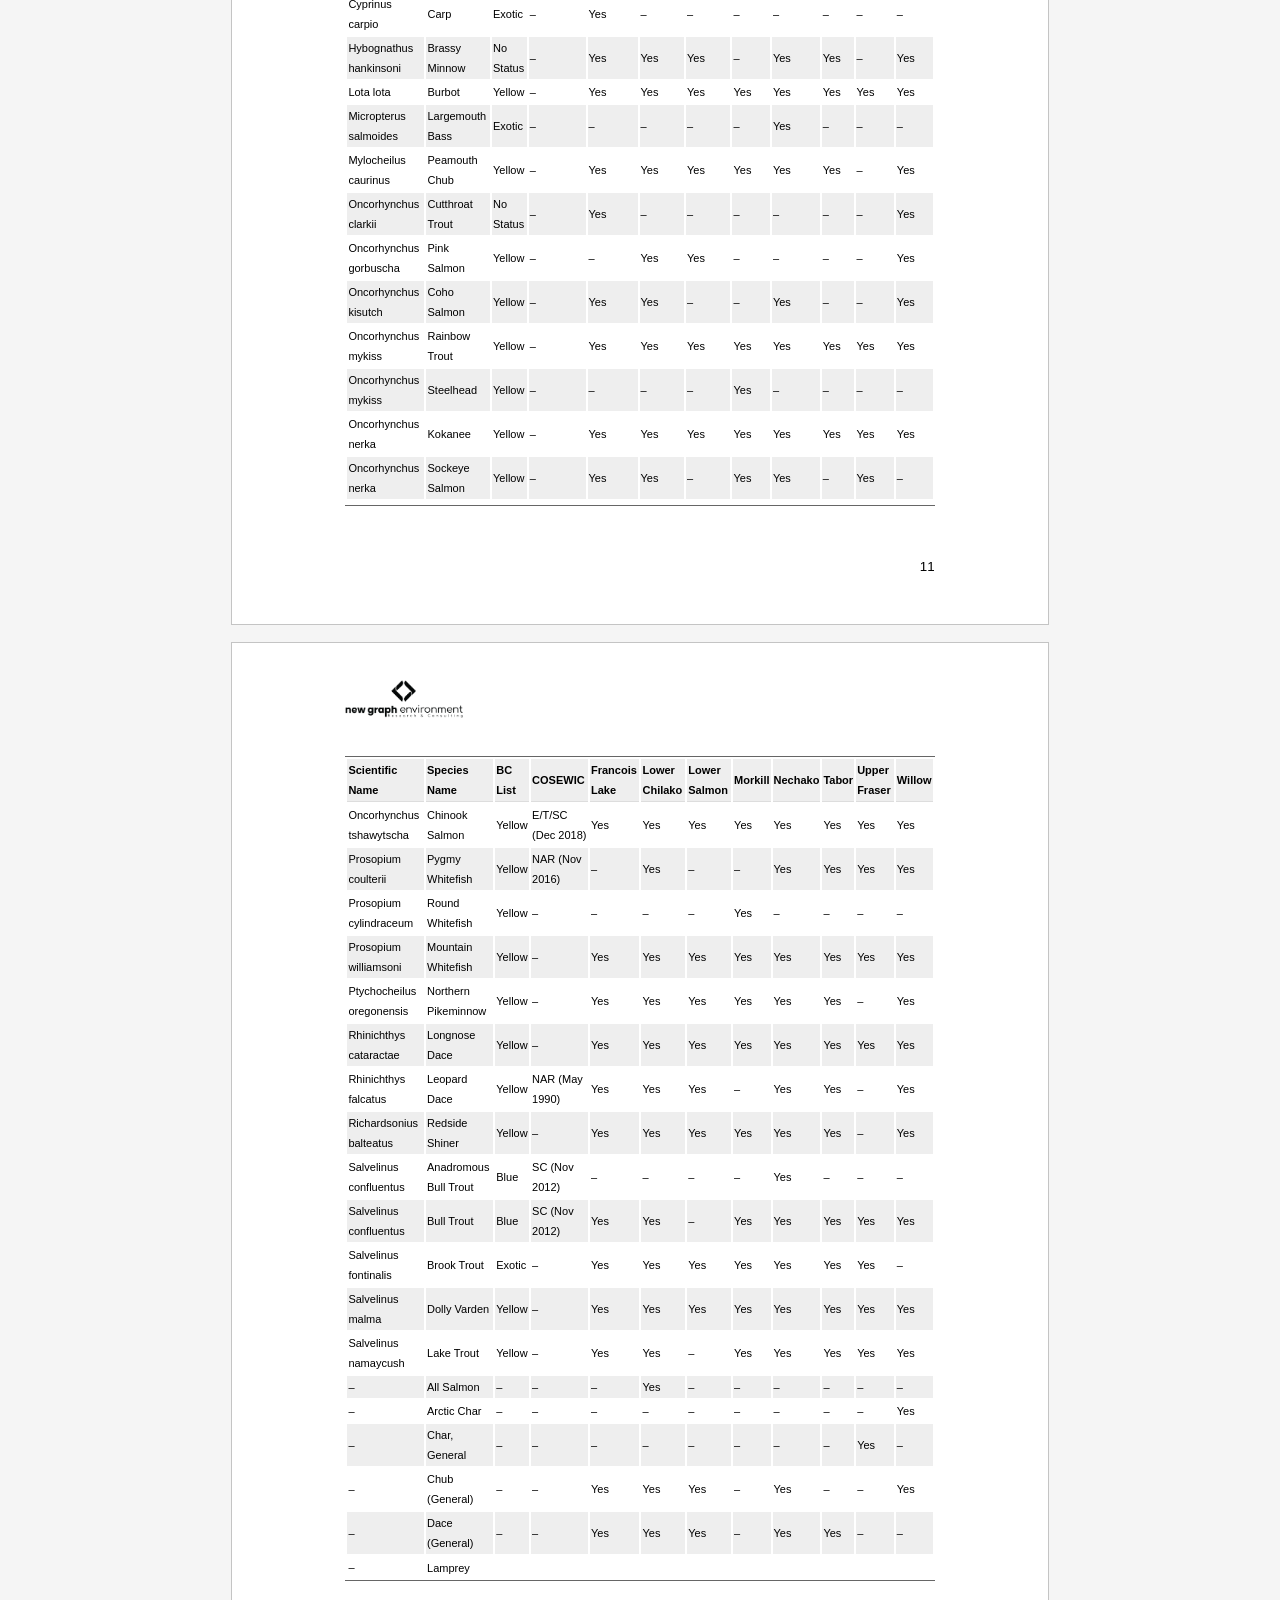
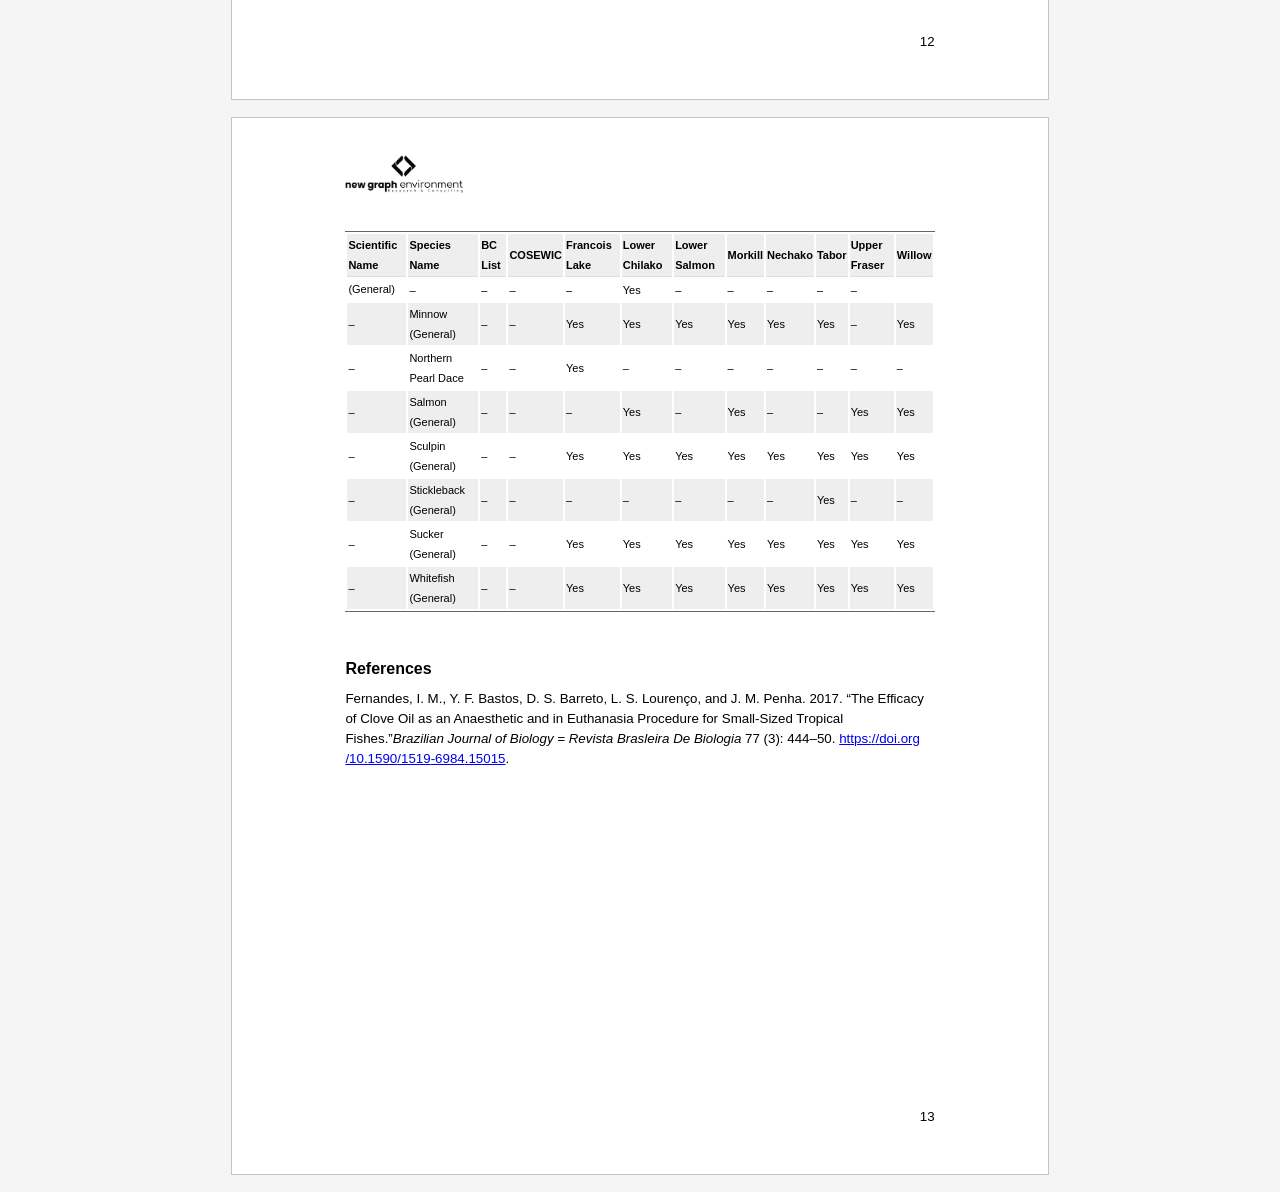
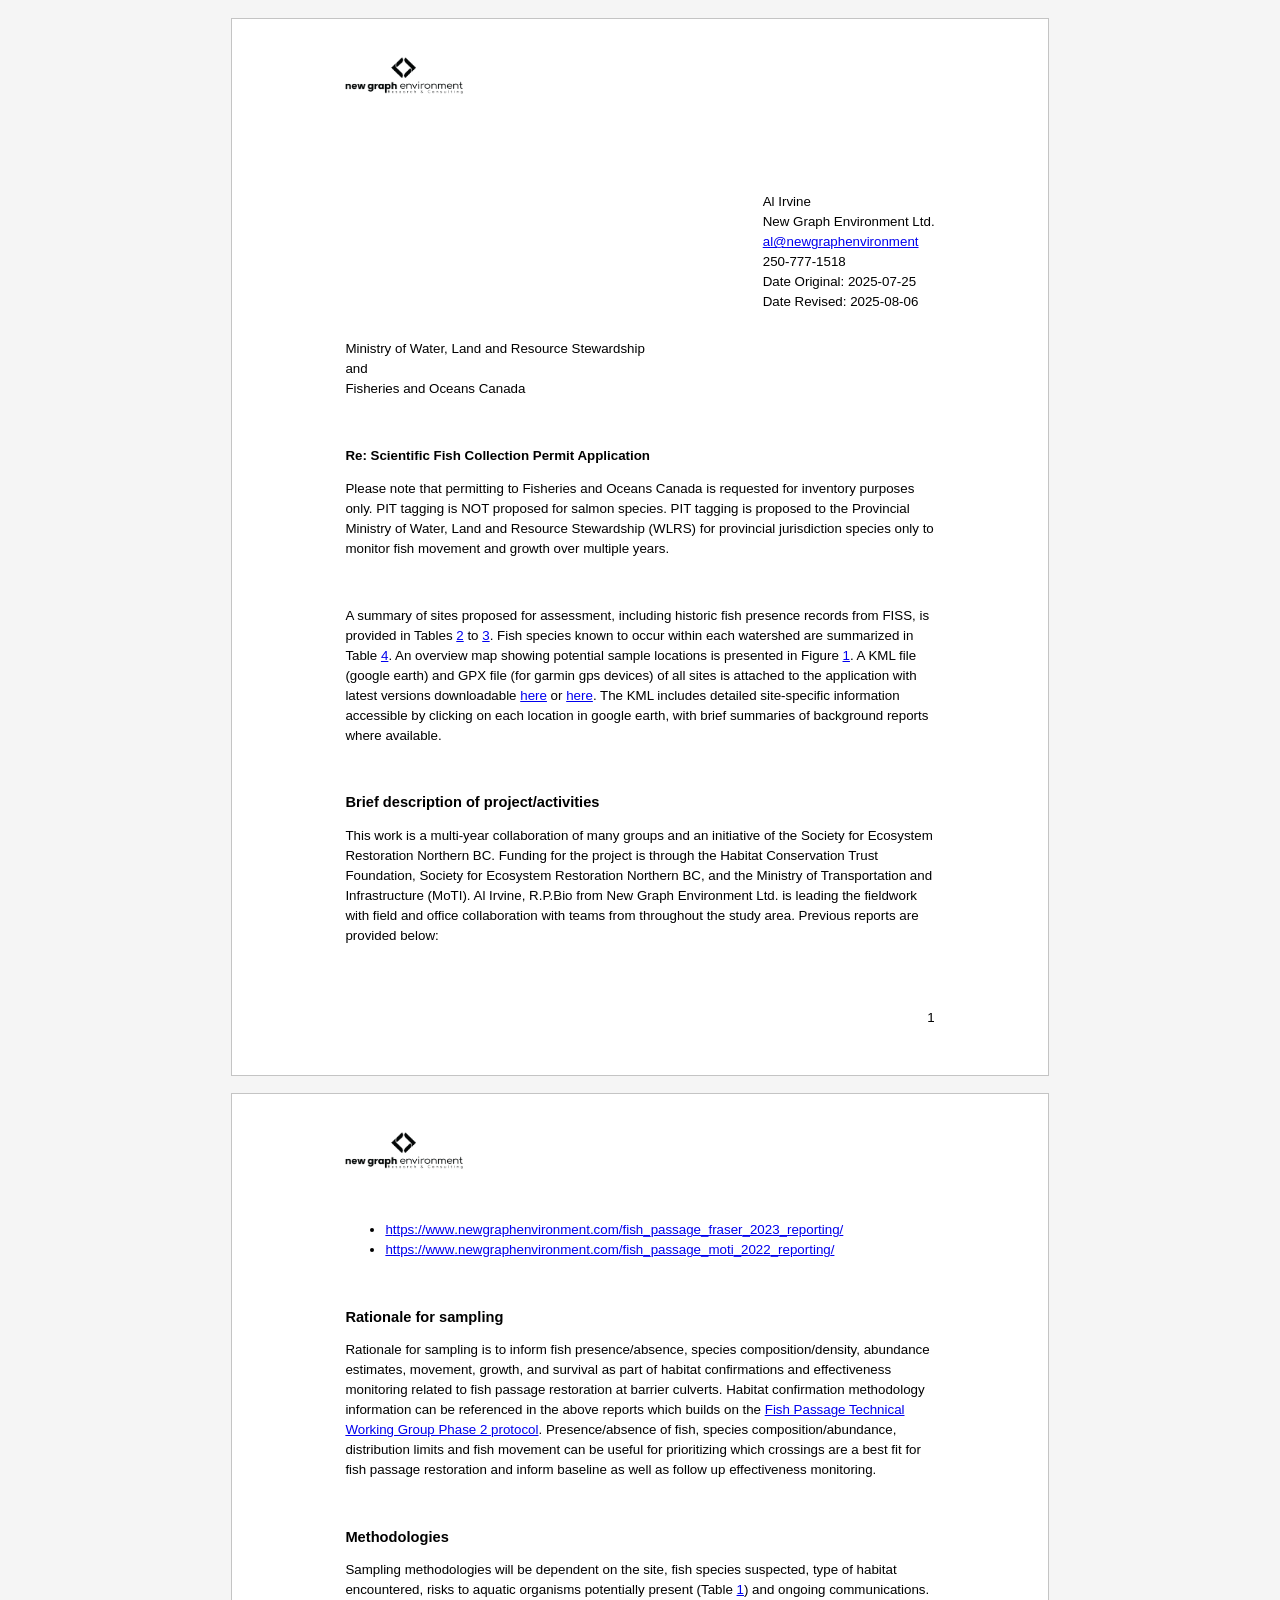
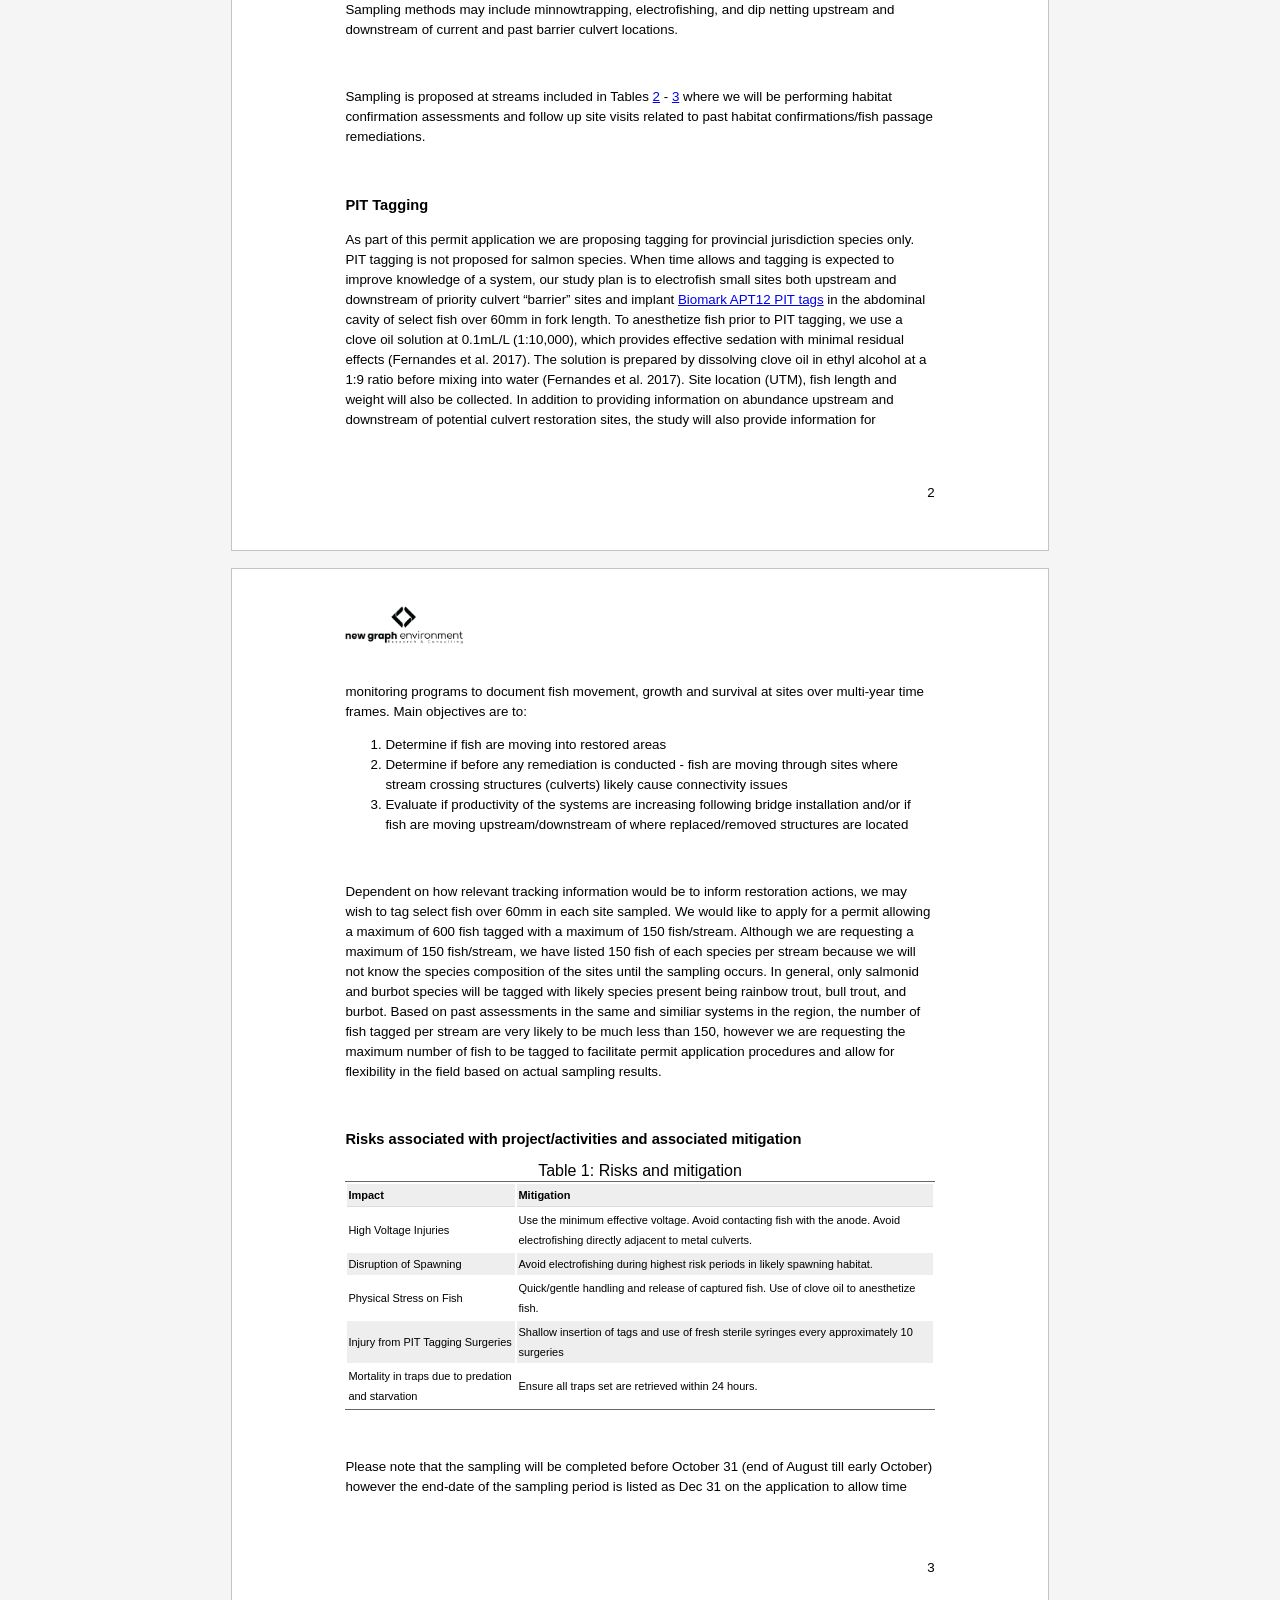
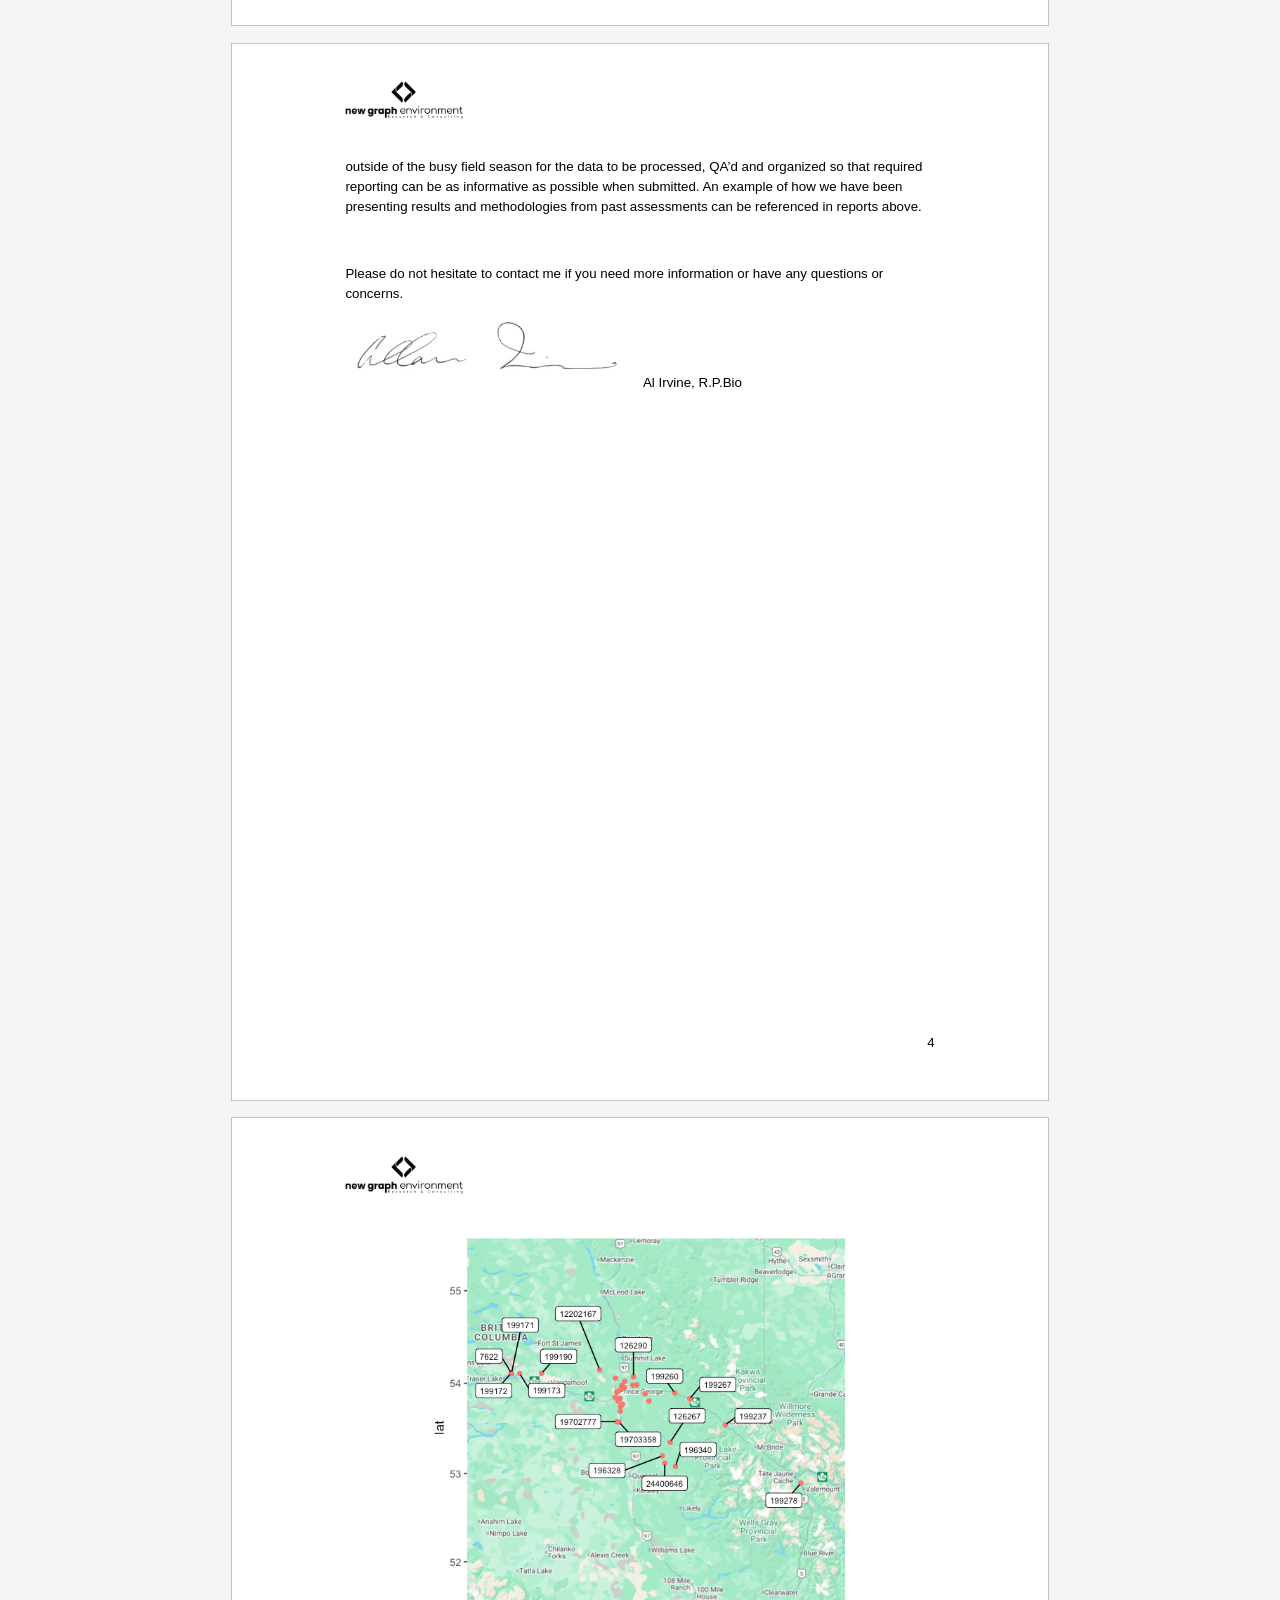
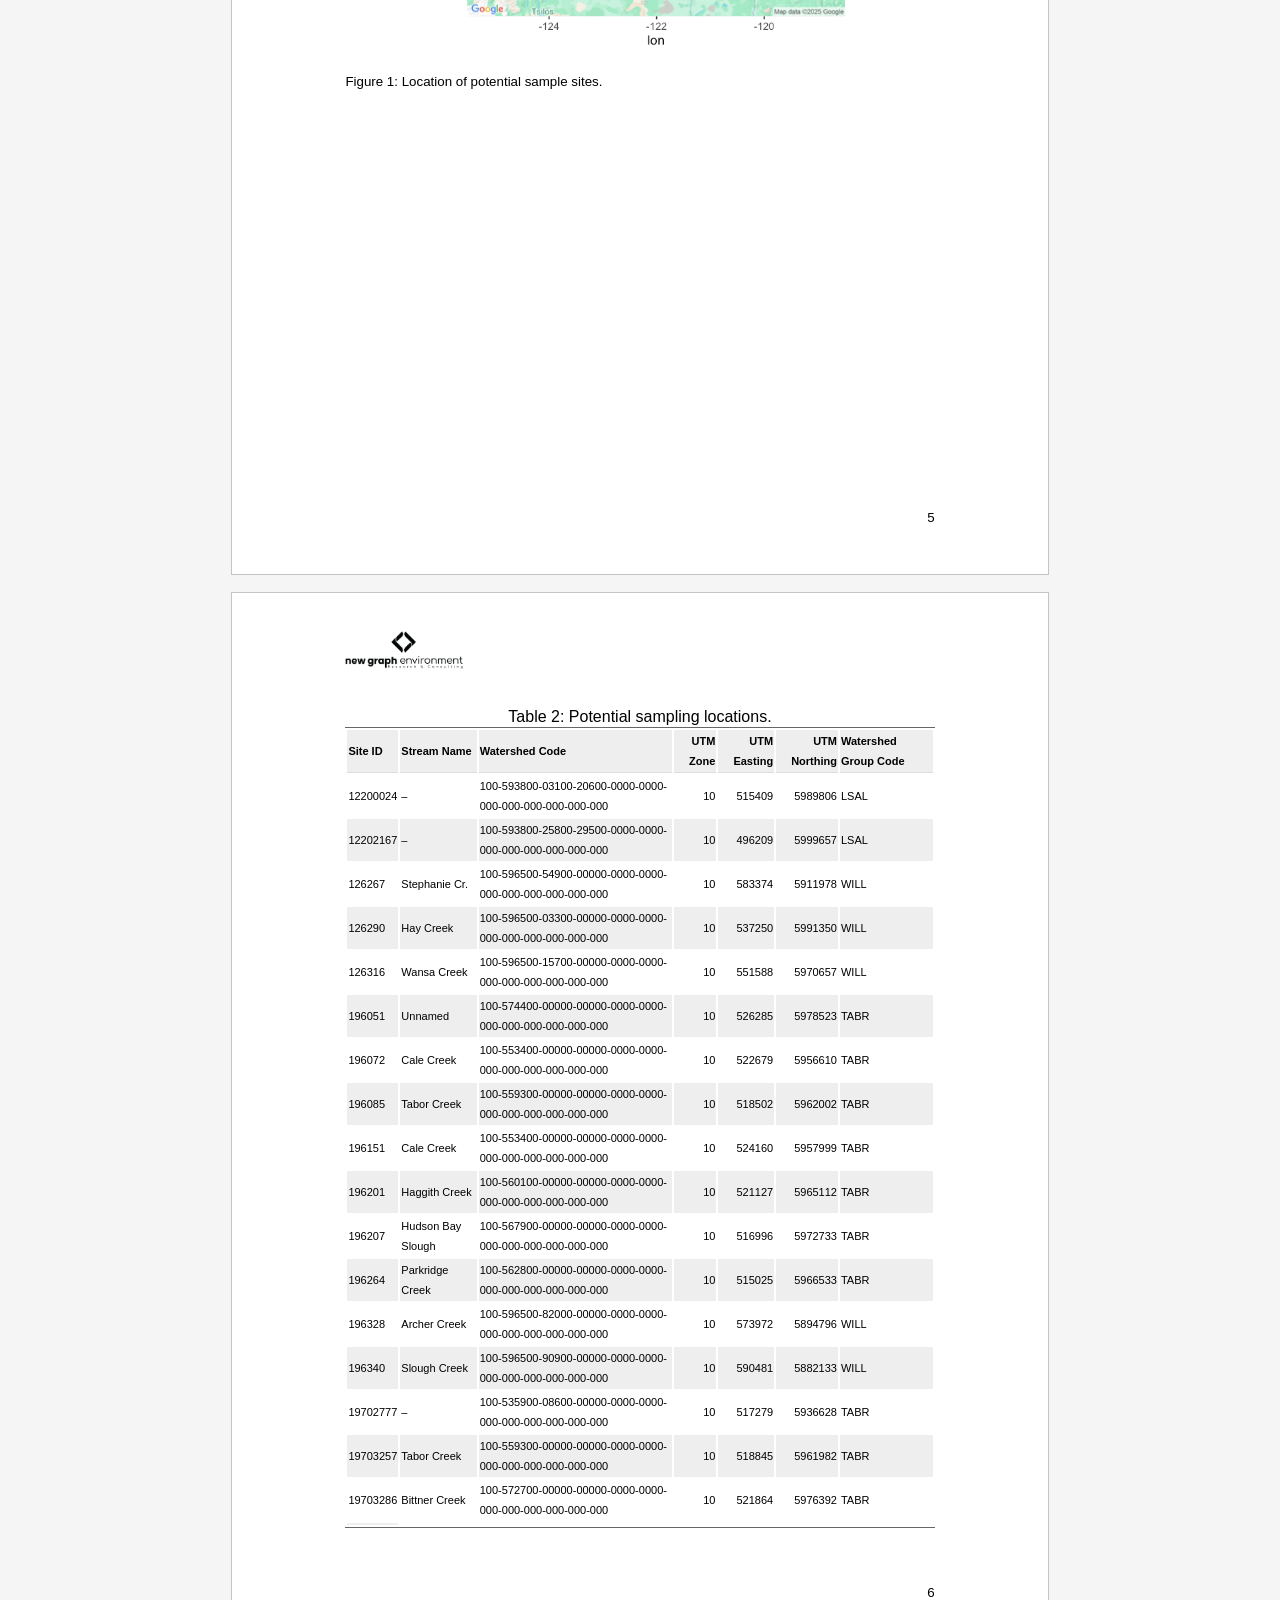
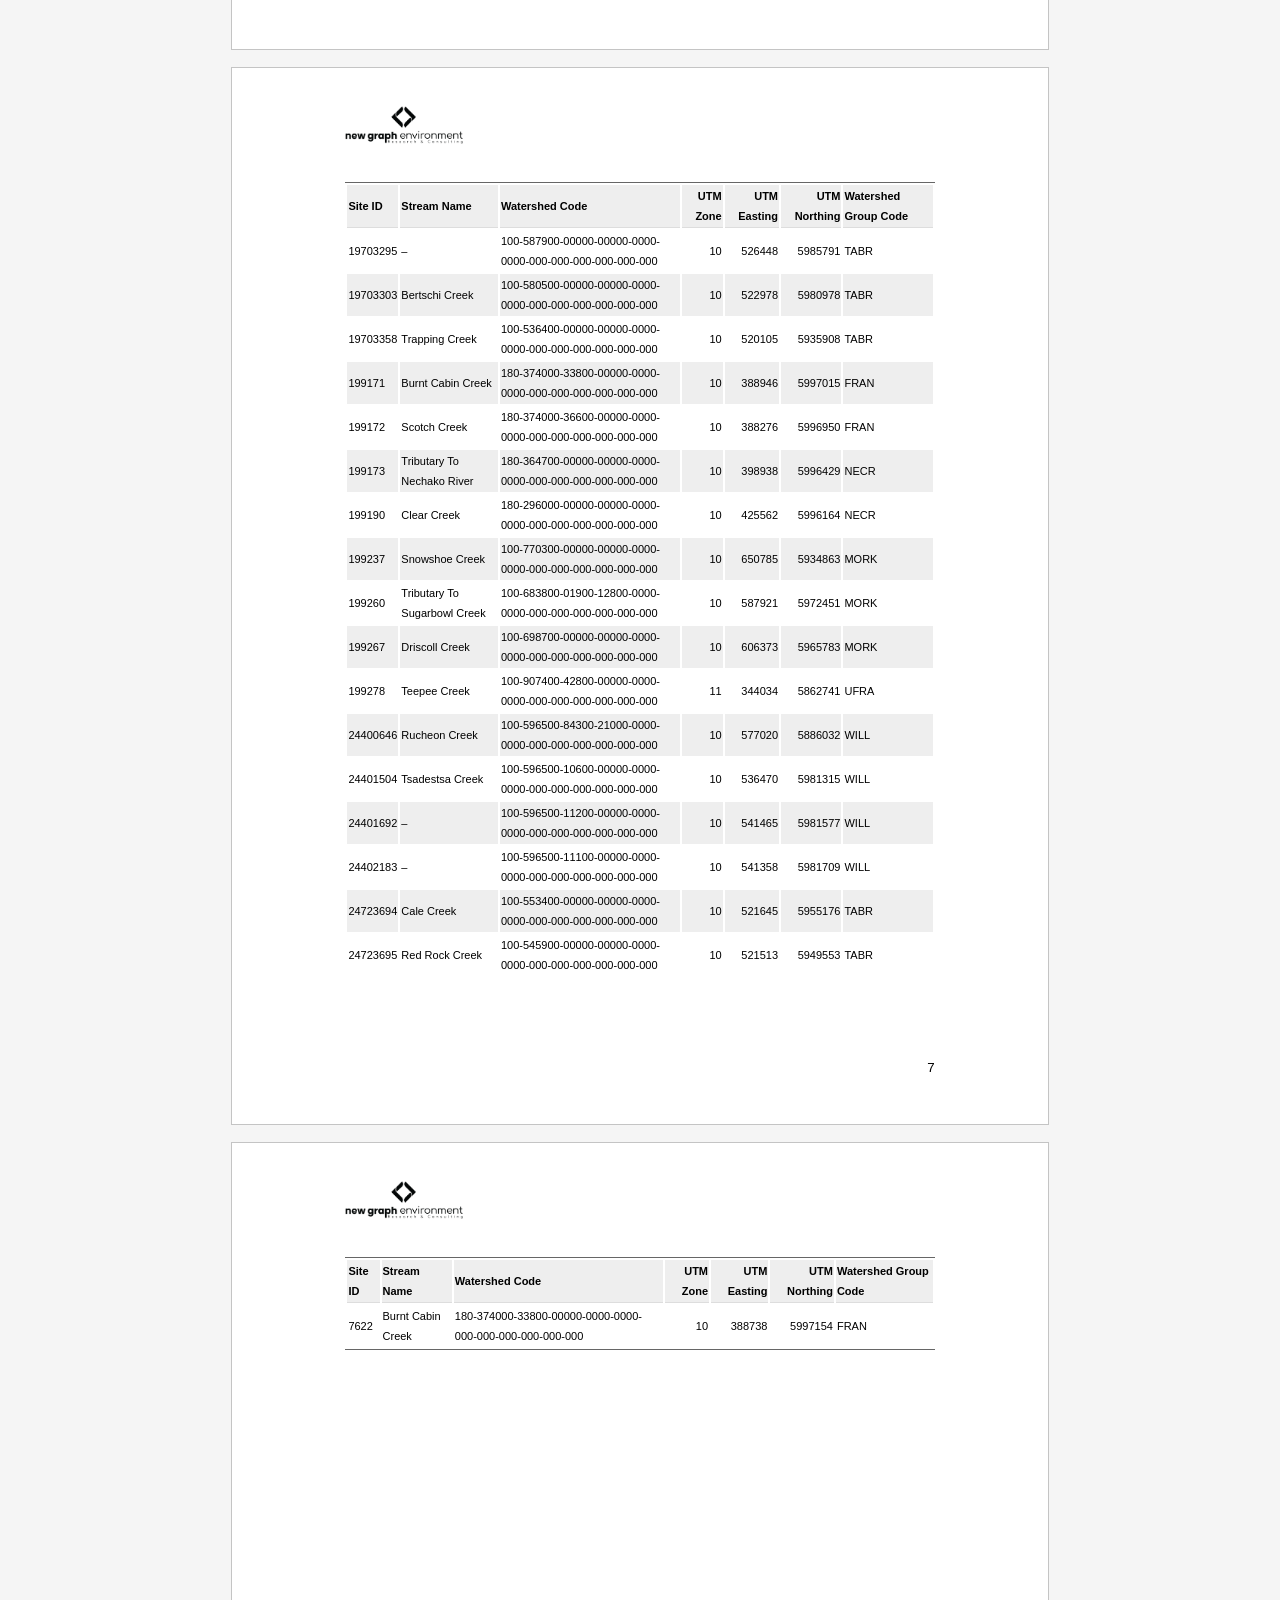
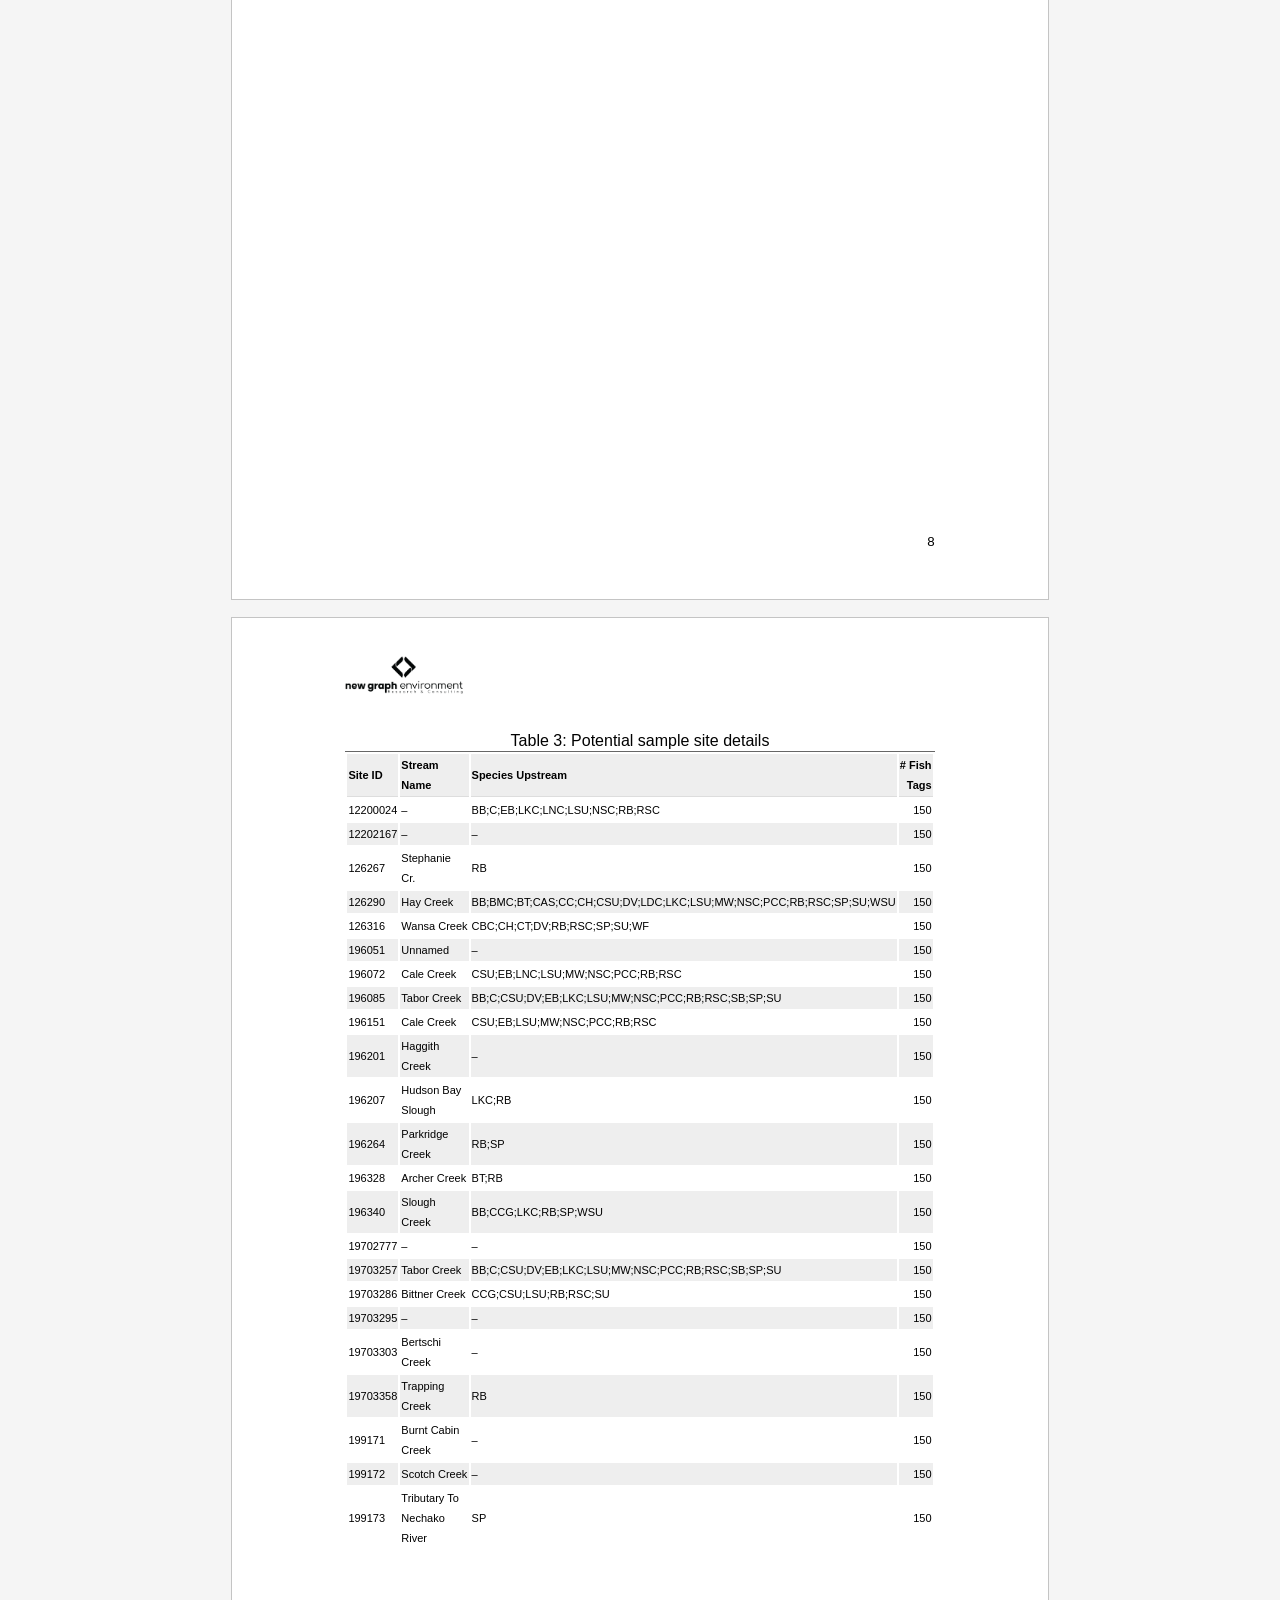
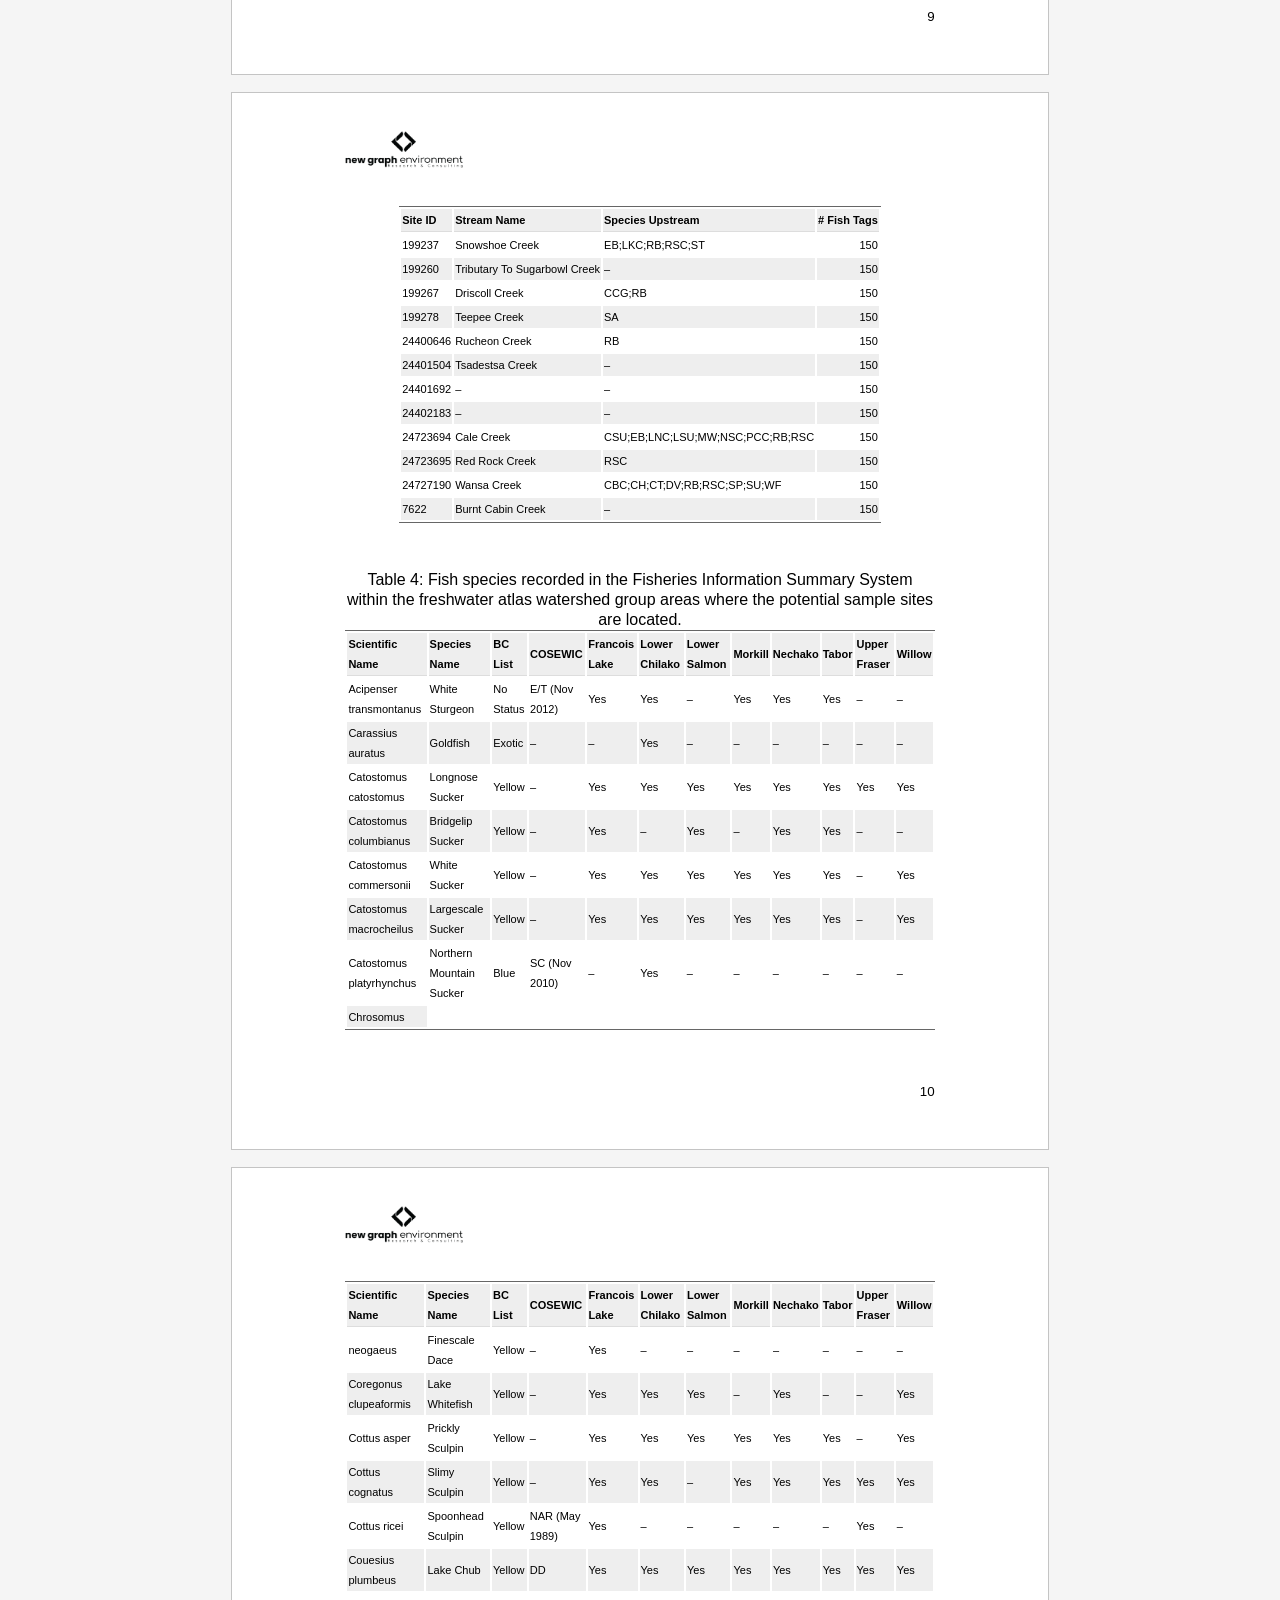
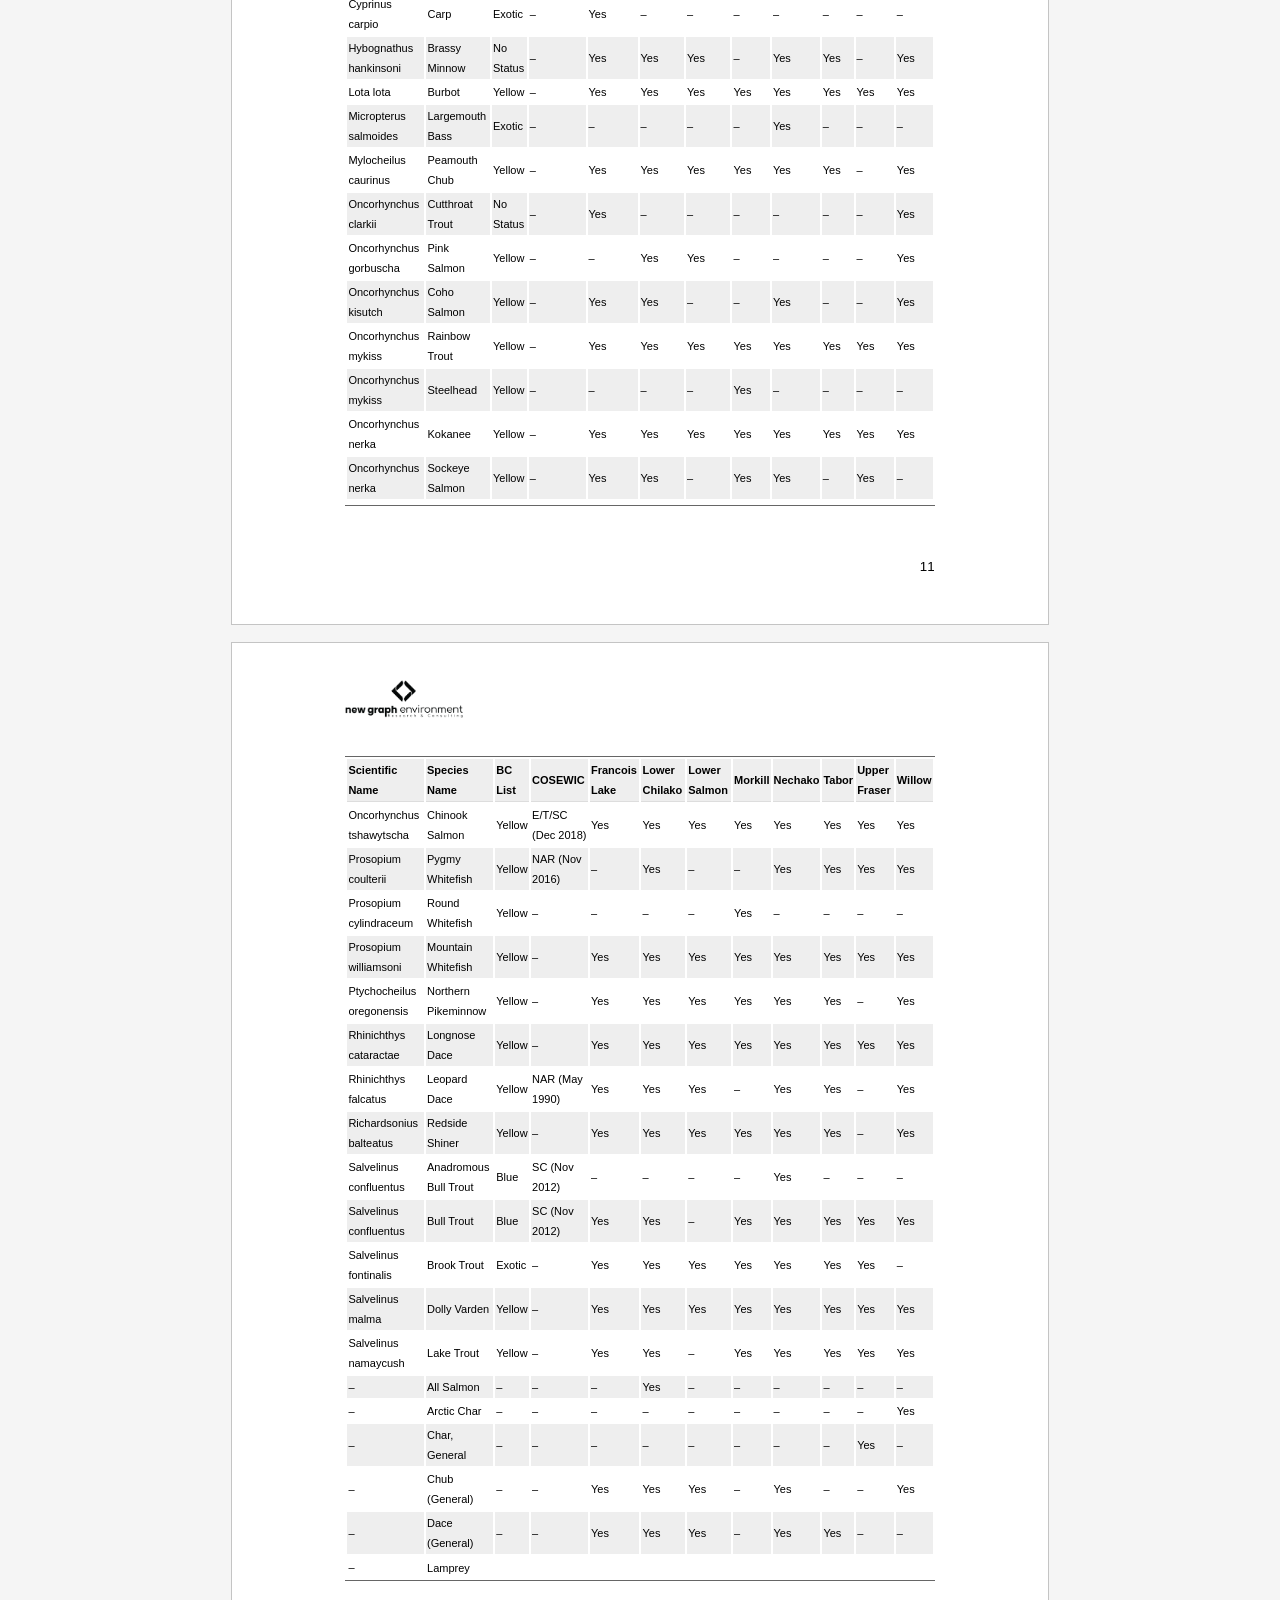
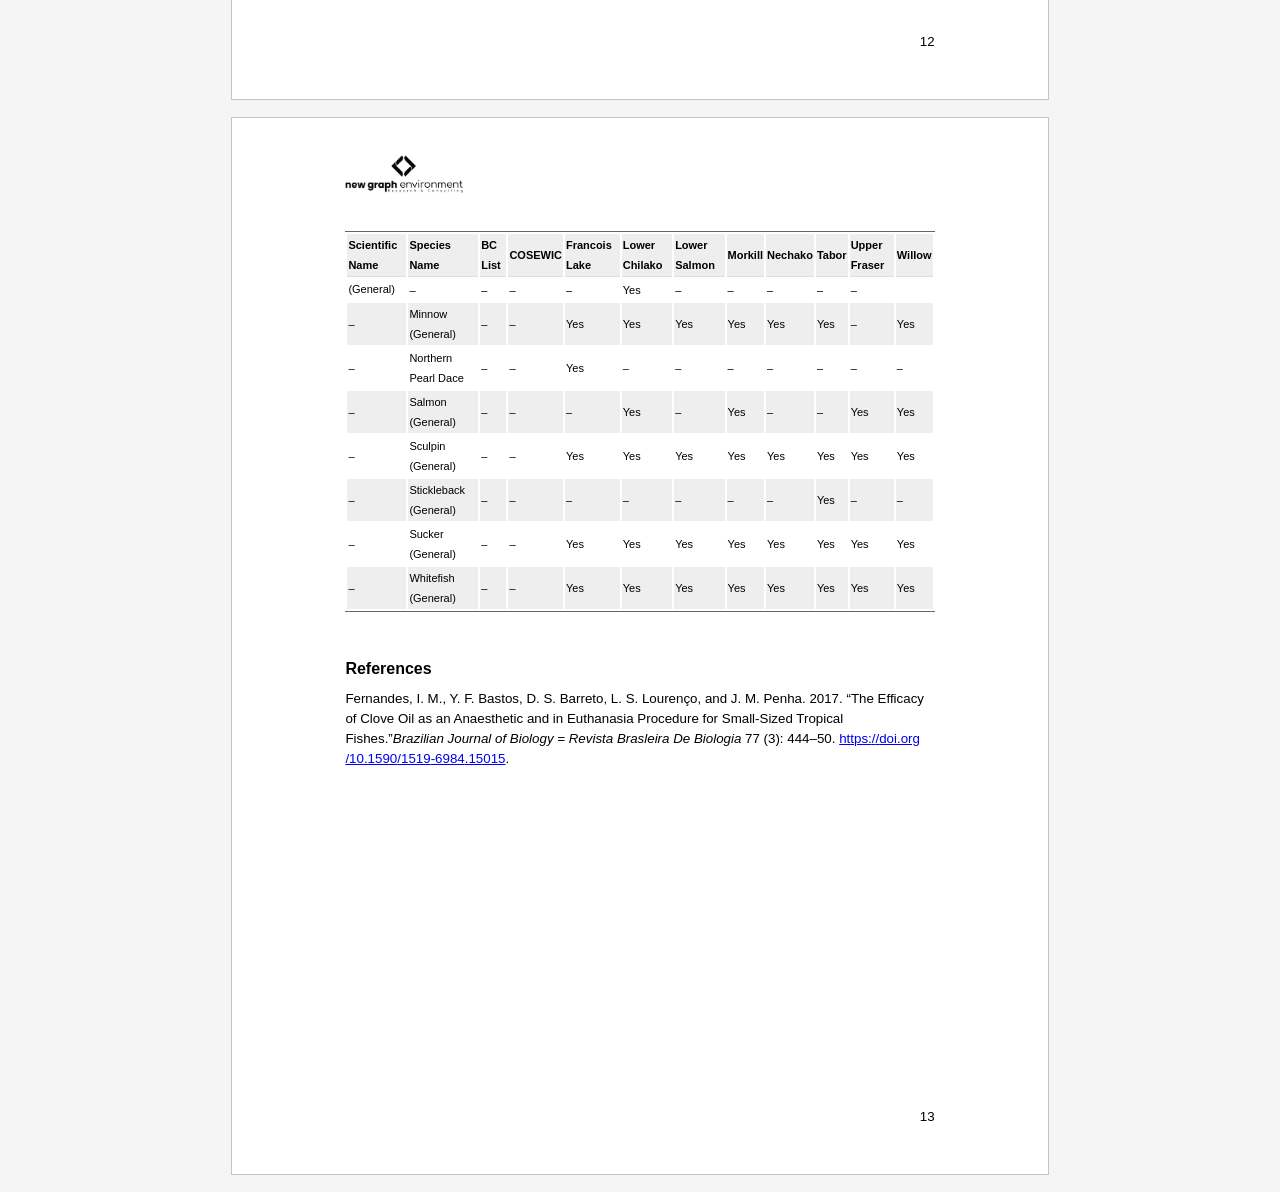
